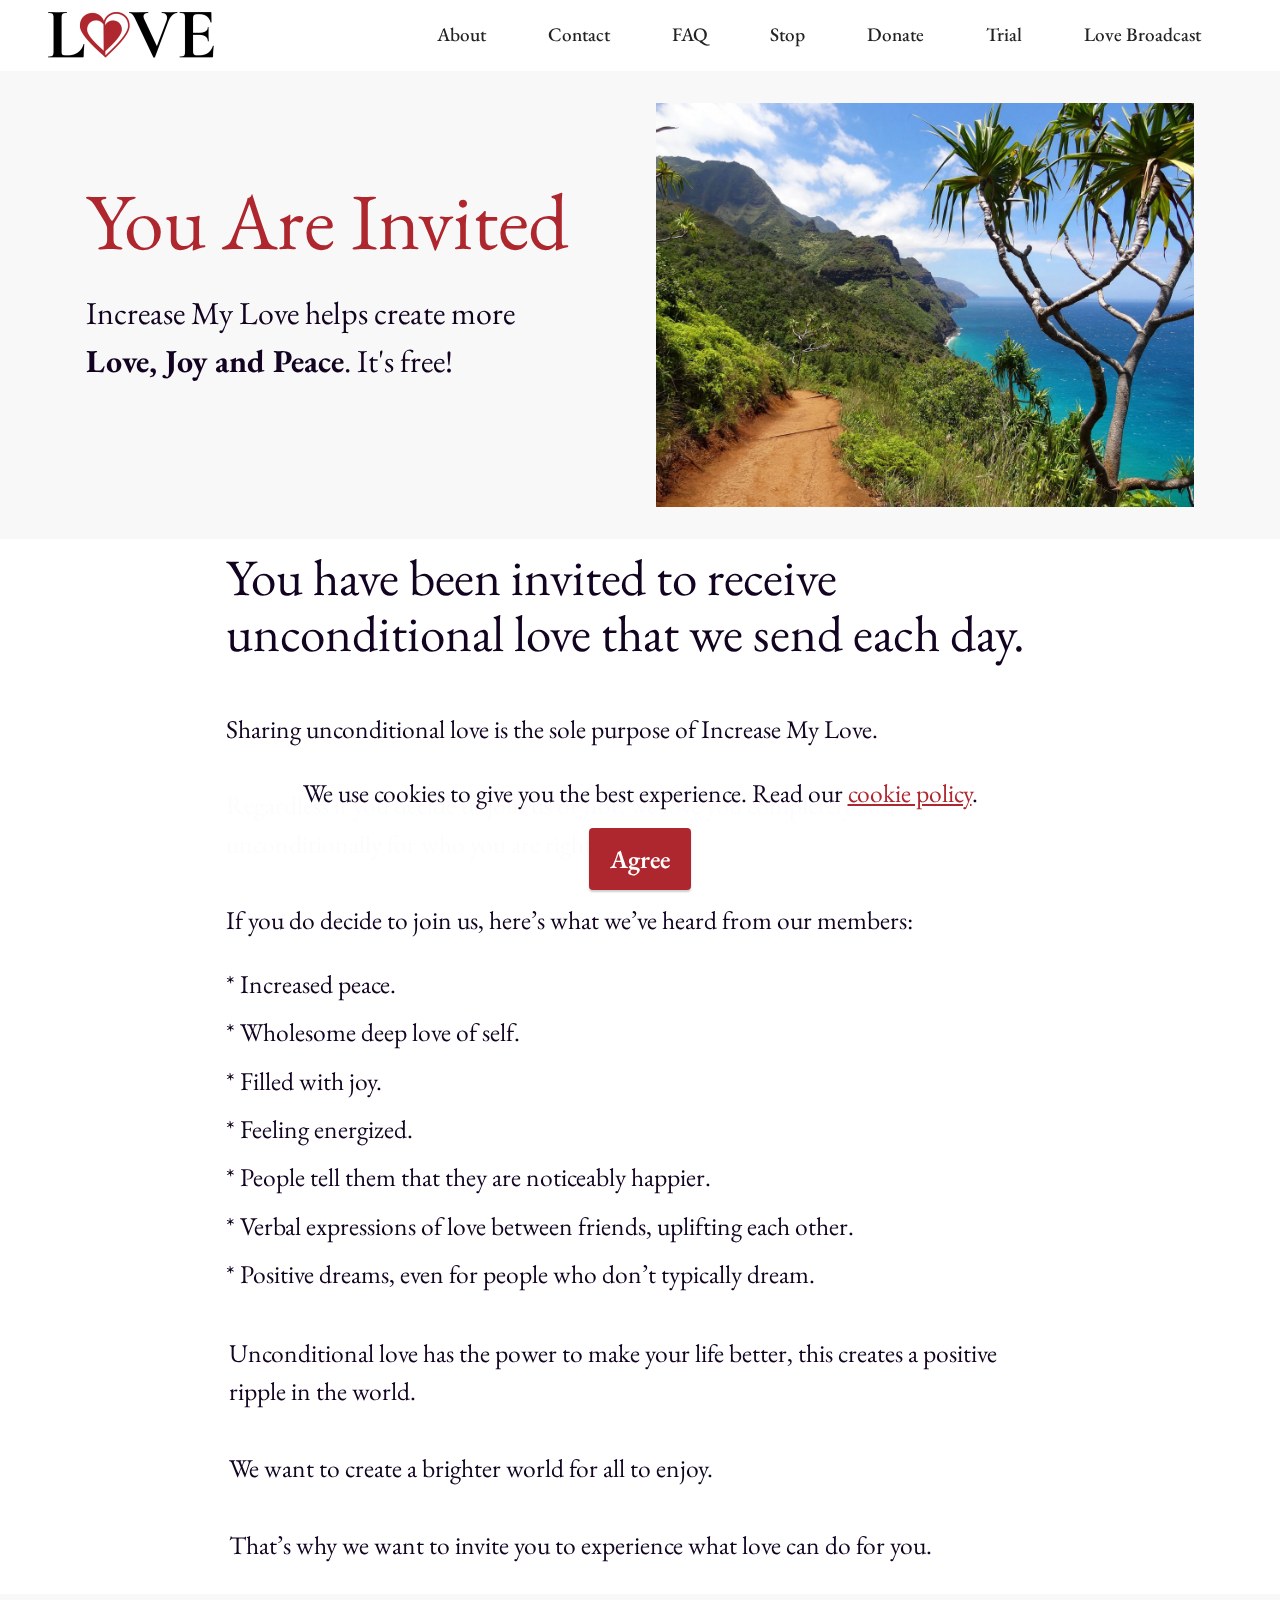
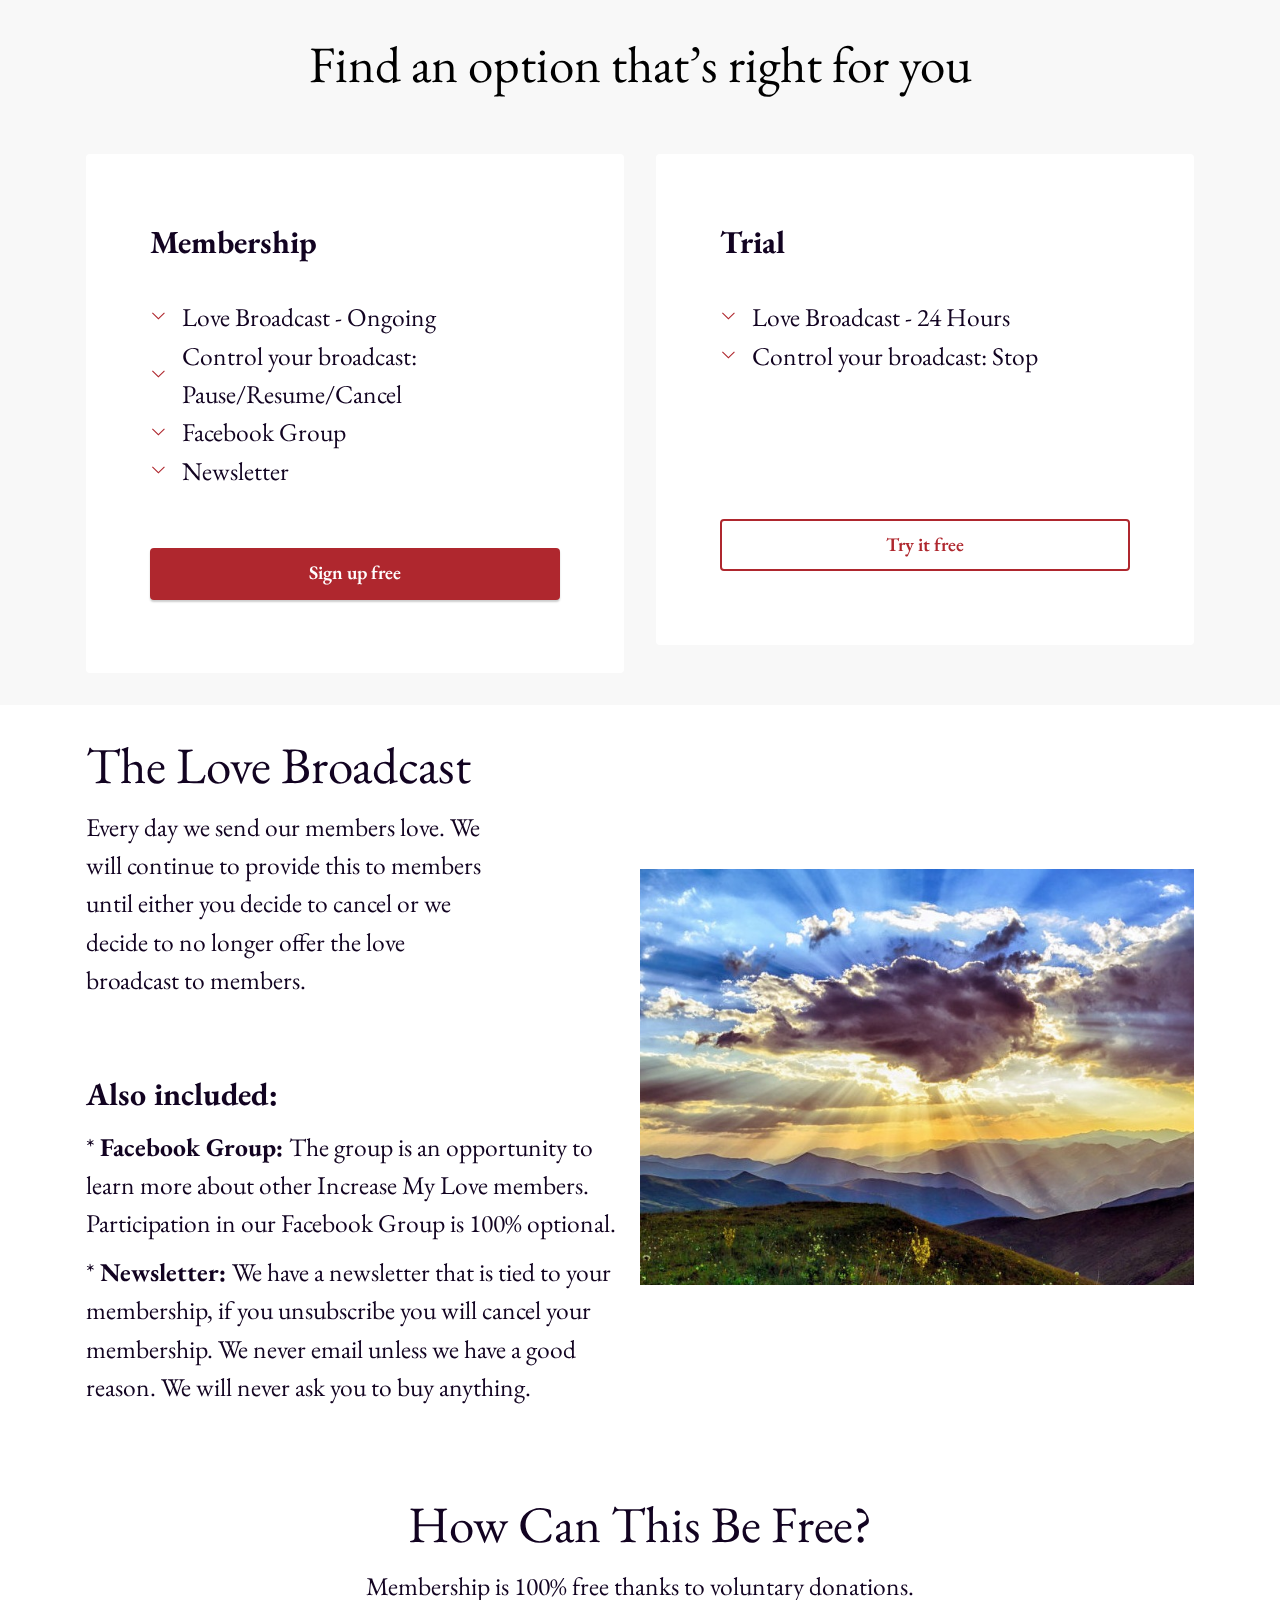
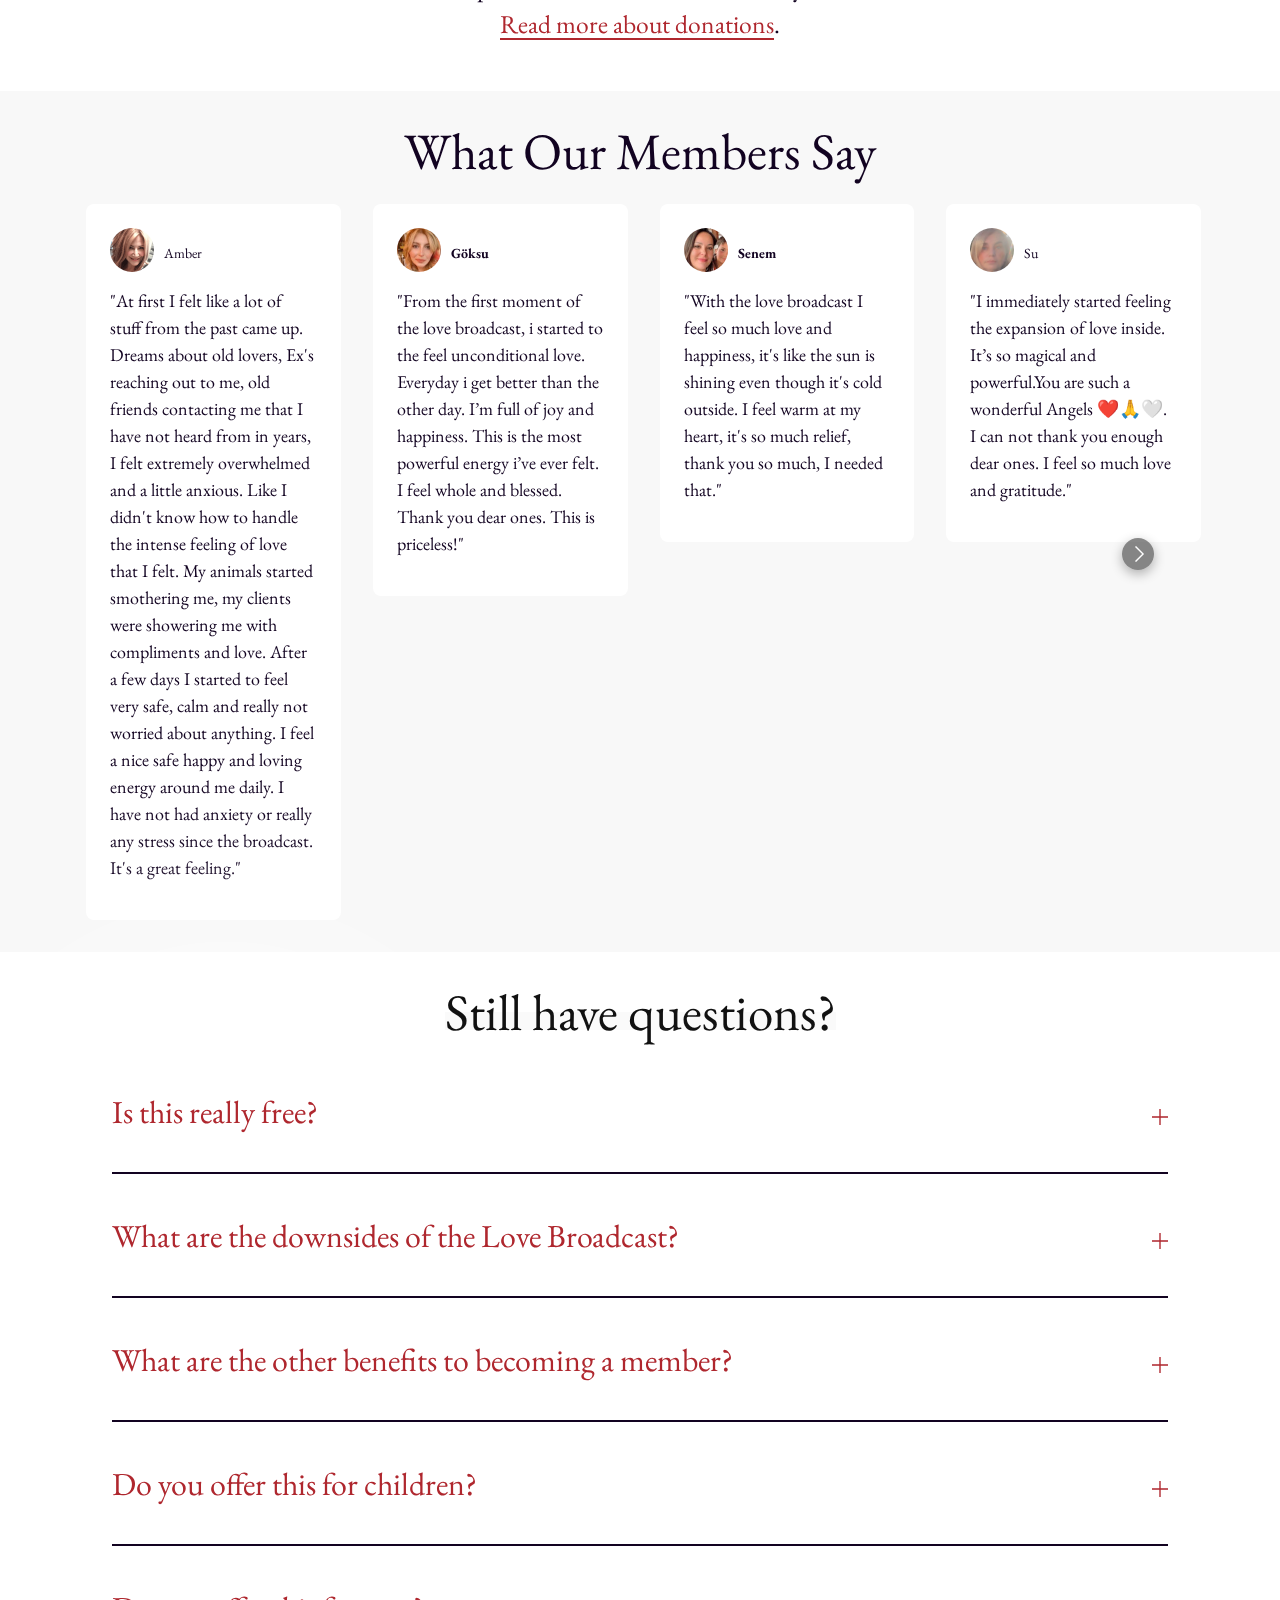
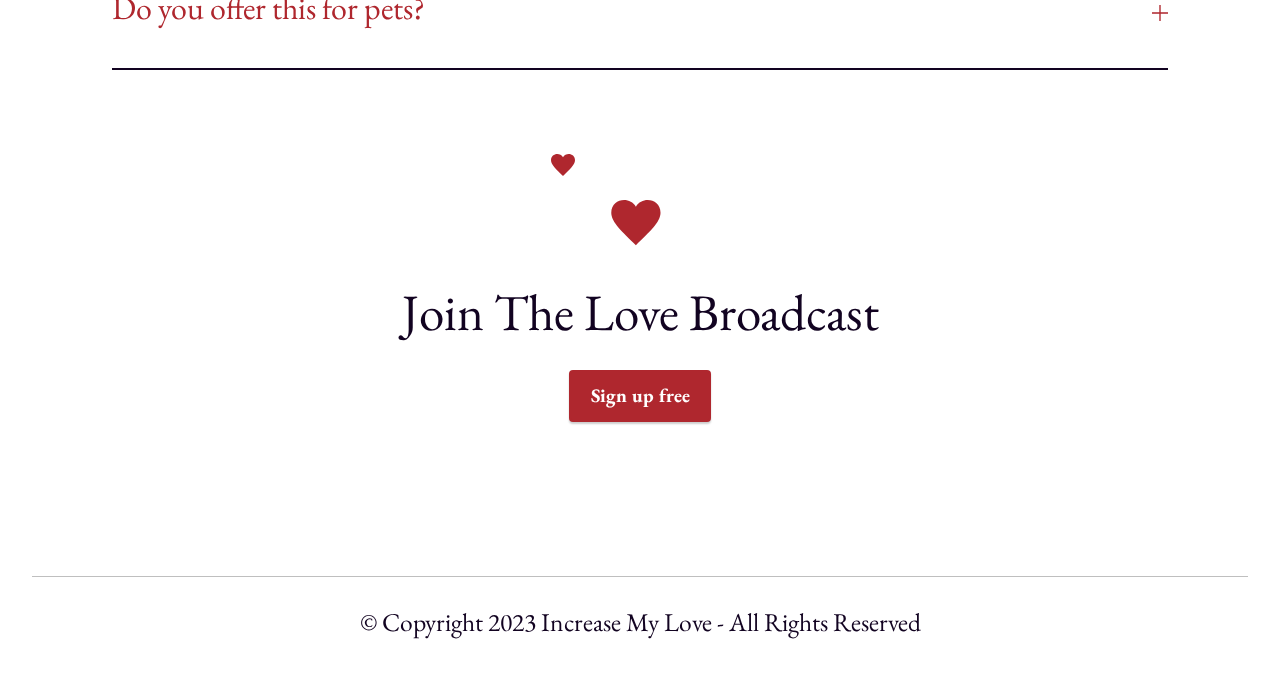
==== index.html @ 56edc726 "spacing" ====
<!DOCTYPE html>
<html  lang="en">
<head>
  
  <meta charset="UTF-8">
  <meta http-equiv="X-UA-Compatible" content="IE=edge">
  
  <meta name="twitter:card" content="summary_large_image"/>
  <meta name="twitter:image:src" content="">
  <meta property="og:image" content="">
  <meta name="twitter:title" content="Increase My Love - More Love, Joy and Peace">
  <meta name="viewport" content="width=device-width, initial-scale=1, minimum-scale=1">
  <link rel="shortcut icon" href="assets/images/heart-red-128x118.png" type="image/x-icon">
  <meta name="description" content="Increase My Love helps create more Love, Joy and Peace. It's free!">
  
  
  <title>Increase My Love - More Love, Joy and Peace</title>
  <link rel="stylesheet" href="assets/web/assets/mobirise-icons2/mobirise2.css">
  <link rel="stylesheet" href="assets/bootstrap/css/bootstrap.min.css">
  <link rel="stylesheet" href="assets/bootstrap/css/bootstrap-grid.min.css">
  <link rel="stylesheet" href="assets/bootstrap/css/bootstrap-reboot.min.css">
  <link rel="stylesheet" href="assets/web/assets/gdpr-plugin/gdpr-styles.css">
  <link rel="stylesheet" href="assets/popup-overlay-plugin/style.css">
  <link rel="stylesheet" href="assets/dropdown/css/style.css">
  <link rel="stylesheet" href="assets/theme/css/style.css">
  <link rel="preload" href="https://fonts.googleapis.com/css?family=EB+Garamond:400,500,600,700,800,400i,500i,600i,700i,800i&display=swap" as="style" onload="this.onload=null;this.rel='stylesheet'">
  <noscript><link rel="stylesheet" href="https://fonts.googleapis.com/css?family=EB+Garamond:400,500,600,700,800,400i,500i,600i,700i,800i&display=swap"></noscript>
  <link rel="preload" as="style" href="assets/mobirise/css/mbr-additional.css"><link rel="stylesheet" href="assets/mobirise/css/mbr-additional.css" type="text/css">
  
  
  <style type="text/css">
.gdpr-block {
    padding: 20px;
}
.gdpr-block label span.textGDPR input[name='gdpr'] {
    width: 30px;
    height: 30px;
    position: inherit;
}
</style>
  <style>
.cid-tvYcYmVzqs .cards {
    border: solid;
    border-color: #000;
    border-radius: 4px;
}
.cid-tvYcYmVzqs .card {
    padding: 0px 20px 0px;
}
</style>
</head>
<body>

<!-- Analytics -->
<!-- Google tag (gtag.js) -->
<script async="" src="https://www.googletagmanager.com/gtag/js?id=G-8TJ7L2LY0Y"></script>
<script>
  window.dataLayer = window.dataLayer || [];
  function gtag(){dataLayer.push(arguments);}
  gtag('js', new Date());

  gtag('config', 'G-8TJ7L2LY0Y');
</script>
<!-- /Analytics -->


  
  <section data-bs-version="5.1" class="menu1 cid-sN2cSIjoTE" once="menu" id="menu2-0">
    

    <nav class="navbar navbar-dropdown navbar-expand-lg">
        <div class="container-fluid">
            <div class="navbar-brand">
                <span class="navbar-logo">
                    <a href="index.html">
                        <img src="[data-uri]" alt="Increase Your Love Logo" style="height: 3rem;" loading="lazy" class="lazyload" data-src="assets/images/iml-logo-v3-332x96.png">
                    </a>
                </span>
                
            </div>
            <button class="navbar-toggler" type="button" data-toggle="collapse" data-bs-toggle="collapse" data-target="#navbarSupportedContent" data-bs-target="#navbarSupportedContent" aria-controls="navbarNavAltMarkup" aria-expanded="false" aria-label="Toggle navigation">
                <div class="hamburger">
                    <span></span>
                    <span></span>
                    <span></span>
                    <span></span>
                </div>
            </button>
            <div class="collapse navbar-collapse" id="navbarSupportedContent">
                <ul class="navbar-nav nav-dropdown nav-right" data-app-modern-menu="true"><li class="nav-item"><a class="nav-link link text-black text-primary display-4" href="about.html">About</a></li>
                    <li class="nav-item"><a class="nav-link link text-black text-primary display-4" href="contact.html">Contact</a></li>
                    <li class="nav-item"><a class="nav-link link text-black text-primary display-4" href="faq.html">FAQ</a>
                    </li>
                    <li class="nav-item"><a class="nav-link link text-black text-primary display-4" href="stop.html">Stop</a>
                    </li><li class="nav-item"><a class="nav-link link text-black text-primary display-4" href="donate.html">Donate</a></li><li class="nav-item"><a class="nav-link link text-black text-primary display-4" href="demo.html">Trial</a></li><li class="nav-item"><a class="nav-link link text-black text-primary display-4" href="join.html">Love Broadcast</a></li></ul>
                
            </div>
        </div>
    </nav>
</section>

<section data-bs-version="5.1" class="header1 cid-tw2zGwjdwS" id="header1-2f">
    

    
    

    <div class="container">
        <div class="row">
            <div class="col-12 col-lg-6 title">
                <div class="title-wrapper">
                    
                    <h2 class="mbr-section-title mbr-fonts-style display-1">
                        You Are Invited</h2>
                    <p class="mbr-text mbr-fonts-style display-5">Increase My Love helps create more<br><strong>Love, Joy and Peace</strong>. It's free!</p>
                    
                </div>
            </div>
            <div class="col-12 col-lg-6">
                <div class="image-wrapper">
                    <img src="[data-uri]" alt="Napali Coast" loading="lazy" class="lazyload" data-src="assets/images/napali-coast-g38359ce8d-1280-1256x942.jpg">
                </div>
            </div>
        </div>
    </div>
</section>

<section data-bs-version="5.1" class="list3 cid-tvYkQzDq7P" id="list3-7">

	

	

	<div class="container">
		<div class="row align-items-center">
			<div class="content">
				<div class="row justify-content-center">
					<div class="col-12 col-lg-9">
						<div class="text-wrap">
							<h2 class="mbr-section-title mbr-fonts-style display-2">You have been invited to receive unconditional love that we send each day.</h2>
							<p class="mbr-text mbr-fonts-style display-7"><br>Sharing unconditional love is the sole purpose of Increase My Love.<br><br>Regardless if you decide to join us or not, we love you completely and unconditionally for who you are right now.<br><br>If you do decide to join us, here’s what we’ve heard from our members:</p>
							<ul class="list mbr-fonts-style display-7">
								<li class="mbr-card-text item-wrap">Increased peace.</li><li class="mbr-card-text item-wrap">Wholesome deep love of self.</li><li class="mbr-card-text item-wrap">Filled with joy.</li><li class="mbr-card-text item-wrap">Feeling energized.</li><li class="mbr-card-text item-wrap">People tell them that they are noticeably happier.</li><li class="mbr-card-text item-wrap">Verbal expressions of love between friends, uplifting each other.</li><li class="mbr-card-text item-wrap">Positive dreams, even for people who don’t typically dream.</li>
							</ul>
						</div>
					</div>
				</div>
			</div>
		</div>
	</div>
</section>

<section data-bs-version="5.1" class="article2 cid-tvYliCV4FW" id="article2-8">

	

	

	<div class="container">
		<div class="row justify-content-center">
			<div class="col-12 col-lg-9">
				

				<div class="text-wrap">
					
					
					<p class="mbr-text mbr-fonts-style display-7">Unconditional love has the power to make your life better, this creates a positive ripple in the world.<br><br>We want to create a brighter world for all to enjoy.<br><br>That’s why we want to invite you to experience what love can do for you.</p>
				</div>
			</div>
		</div>
	</div>
</section>

<section data-bs-version="5.1" class="article2 cid-tw5bJaV6IR" id="article2-3j">

	

	

	<div class="container">
		<div class="row justify-content-center">
			<div class="col-12 col-lg-9">
				

				<div class="text-wrap">
					
					<h2 class="mbr-section-title mbr-fonts-style display-2">Find an option that’s right for you</h2>
					
				</div>
			</div>
		</div>
	</div>
</section>

<section data-bs-version="5.1" class="pricing1 cid-tw59COVbh3" id="pricing1-3i">

    

    
    
    <div class="container">
        <div class="row justify-content-center">
            <div class="card col-12 col-lg-6">
                <div class="card-wrapper">
                    <div class="card-box align-left">
                        <h6 class="card-title mbr-fonts-style mb-4 display-5">
                            <strong>Membership</strong>
                        </h6>
                        <ul class="list mbr-fonts-style mb-5 display-7">
                            <li class="item-wrap">Love Broadcast - Ongoing</li><li class="item-wrap">Control your broadcast: Pause/Resume/Cancel</li><li class="item-wrap">Facebook Group</li><li class="item-wrap">Newsletter</li>
                        </ul>
                    </div>
                    <div class="mbr-section-btn"><a class="btn btn-primary display-4" href="join.html">Sign up free</a></div>
                </div>
            </div>

            <div class="card col-12 col-lg-6">
                <div class="card-wrapper">
                    <div class="card-box align-left">
                        <h4 class="card-title mb-4 mbr-fonts-style display-5">
                            <strong>Trial</strong>
                        </h4>
                        <ul class="list mbr-fonts-style mb-5 display-7">
                            <li class="item-wrap"><span style="font-size: 1.6rem;">Love Broadcast - 24 Hours</span></li><li class="item-wrap"><span style="font-size: 1.6rem;">Control your broadcast: Stop</span></li>
                        </ul>
                        <p class="mbr-text mbr-fonts-style mb-5 display-7"><br>
                        </p>
                    </div>
                    <div class="mbr-section-btn"><a class="btn btn-primary-outline display-4" href="demo.html">Try it free</a></div>
                </div>
            </div>
        </div>
    </div>
</section>

<section data-bs-version="5.1" class="list2 cid-tvYnjxhlOS" id="list2-a">

	

	

	<div class="container">
			<div class="content">
				<div class="text-wrap">
					<div class="first-section">
						
						<h2 class="mbr-first-section-title mbr-fonts-style display-2">The Love Broadcast</h2>
						<p class="mbr-first-section-text mbr-fonts-style display-7">Every day we send our members love. We will continue to provide this to members until either you decide to cancel or we decide to no longer offer the love broadcast to members.<br></p>
					</div>
					<div class="second-section">
						<h3 class="mbr-second-section-title mbr-fonts-style display-5"><strong>
							Also included:</strong></h3>
						<ul class="list mbr-fonts-style display-7">
							<li class="mbr-card-text item-wrap"><strong>Facebook Group: </strong>The group is an opportunity to learn more about other Increase My Love members. Participation in our Facebook Group is 100% optional.</li><li class="mbr-card-text item-wrap"><strong>Newsletter:&nbsp;</strong>We have a newsletter that is tied to your membership, if you unsubscribe you will cancel your membership. We never email unless we have a good reason. We will never ask you to buy anything.</li>
						</ul>
					</div>
				</div>
				<div class="image-wrap">
					<img src="[data-uri]" alt="Sunset over mountains" loading="lazy" class="lazyload" data-src="assets/images/sunset-g236ef5476-1921-1288x590.jpeg">
				</div>
			</div>
	</div>
</section>

<section data-bs-version="5.1" class="features2 cid-tvYo6y71jZ" id="features2-b">
    

    

    <div class="container-fluid">
        <div class="row justify-content-center align-items-center">
            <div class="col-12 col-lg-6">
                <div class="content align-center">
                    
                    <h2 class="mbr-section-title mbr-fonts-style align-center display-2">
                        How Can This Be Free?</h2>
                    <p class="mbr-text mbr-fonts-style mbr-light align-center display-7">
                        Membership is 100% free thanks to voluntary donations. <a href="donate.html" class="text-primary" style="">Read more&nbsp;about donations</a>.</p>
                    
                </div>
            </div>
        </div>
    </div>
</section>

<section data-bs-version="5.1" class="people2 mbr-embla cid-tw2JoDNAqT" id="people2-2h">
    

    

    <div>
        <div class="container">
            <h5 class="mbr-section-title mbr-fonts-style display-2">What Our Members Say</h5>
            <div class="embla" data-skip-snaps="true" data-align="center" data-contain-scroll="trimSnaps" data-auto-play-interval="5" data-draggable="true">
                <div class="embla__viewport">
                    <div class="embla__container">
                        <div class="embla__slide slider-image item features-image active" style="margin-left: 1rem; margin-right: 1rem;">
                            <div class="slide-content">
                                <div class="shadow item-wrapper">
                                    <div class="top">
                                        <div class="wrap-img item-img">
                                            <img src="[data-uri]" alt="Amber" data-slide-to="4" data-bs-slide-to="4" loading="lazy" class="lazyload" data-src="assets/images/amber-1-88x104.png">
                                        </div>
                                        <div class="col">
                                            <h5 class="card-title mbr-fonts-style display-4">Amber</h5>
                                            
                                        </div>
                                    </div>
                                    <h5 class="card-text mbr-fonts-style display-4">"At first I felt like a lot of stuff from the past came up. Dreams about old lovers, Ex's reaching out to me, old friends contacting me that I have not heard from in years, I felt extremely overwhelmed and a little anxious. Like I didn't know how to handle the intense feeling of love that I felt. My animals started smothering me, my clients were showering me with compliments and love. After a few days I started to feel very safe, calm and really not worried about anything. I feel a nice safe happy and loving energy around me daily. I have not had anxiety or really any stress since the broadcast. It's a great feeling."</h5>
                                </div>
                            </div>
                        </div><div class="embla__slide slider-image item features-image" style="margin-left: 1rem; margin-right: 1rem;">
                            <div class="slide-content">
                                <div class="shadow item-wrapper">
                                    <div class="top">
                                        <div class="wrap-img item-img">
                                            <img src="[data-uri]" alt="Göksu" data-slide-to="0" data-bs-slide-to="0" loading="lazy" class="lazyload" data-src="assets/images/goksu-88x131.jpeg">
                                        </div>
                                        <div class="col">
                                            <h5 class="card-title mbr-fonts-style display-4"><strong>Göksu</strong>
                                            </h5>
                                            
                                        </div>
                                    </div>
                                    <h5 class="card-text mbr-fonts-style display-4">"From the first moment of the love broadcast, i started to the feel unconditional love. Everyday i get better than the other day. I’m full of joy and happiness. This is the most powerful energy i’ve ever felt. I feel whole and blessed. Thank you dear ones. This is priceless!"</h5>
                                </div>
                            </div>
                        </div>
                        <div class="embla__slide slider-image item features-image" style="margin-left: 1rem; margin-right: 1rem;">
                            <div class="slide-content">
                                <div class="shadow item-wrapper">
                                    <div class="top">
                                        <div class="wrap-img item-img">
                                            <img src="[data-uri]" alt="Senem" data-slide-to="1" data-bs-slide-to="1" loading="lazy" class="lazyload" data-src="assets/images/senem-88x88.jpeg">
                                        </div>
                                        <div class="col">
                                            <h5 class="card-title mbr-fonts-style display-4"><strong>Senem</strong></h5>
                                            
                                        </div>
                                    </div>
                                    <h5 class="card-text mbr-fonts-style display-4">"With the love broadcast I feel so much love and happiness, it's like the sun is shining even though it's cold outside. I feel warm at my heart, it's so much relief, thank you so much, I needed that."</h5>
                                </div>
                            </div>
                        </div><div class="embla__slide slider-image item features-image" style="margin-left: 1rem; margin-right: 1rem;">
                            <div class="slide-content">
                                <div class="shadow item-wrapper">
                                    <div class="top">
                                        <div class="wrap-img item-img">
                                            <img src="[data-uri]" alt="Su" data-slide-to="2" data-bs-slide-to="2" loading="lazy" class="lazyload" data-src="assets/images/su-1-628x995.jpeg">
                                        </div>
                                        <div class="col">
                                            <h5 class="card-title mbr-fonts-style display-4">Su</h5>
                                            
                                        </div>
                                    </div>
                                    <h5 class="card-text mbr-fonts-style display-7">"I immediately started feeling the expansion of love inside. It’s so magical and powerful.You are such a wonderful Angels ❤️🙏🤍. I can not thank you enough dear ones. I feel so much love and gratitude."</h5>
                                </div>
                            </div>
                        </div>
                        
                        
                    </div>
                </div>
                <button class="embla__button embla__button--prev">
                    <span class="mobi-mbri mobi-mbri-arrow-prev mbr-iconfont" aria-hidden="true"></span>
                    <span class="sr-only visually-hidden visually-hidden">Previous</span>
                </button>
                <button class="embla__button embla__button--next">
                    <span class="mobi-mbri mobi-mbri-arrow-next mbr-iconfont" aria-hidden="true"></span>
                    <span class="sr-only visually-hidden visually-hidden">Next</span>
                </button>
            </div>
        </div>
    </div>
</section>

<section data-bs-version="5.1" class="content8 cid-tvYroHDPKJ" id="content8-g">
    

    
    

    <div class="container-fluid">
        <div class="row">
            <div class="col-12">
                <div class="title-wrapper">
                    <h2 class="mbr-section-title mbr-fonts-style display-2"><span>Still have questions?</span></h2>
                </div>
            </div>
            <div class="col-12">
                <div id="bootstrap-toggle" class="toggle-panel accordionStyles tab-content">
                    <div class="card">
                        <div class="card-header" role="tab" id="headingOne">
                            <a role="button" class="collapsed panel-title" data-toggle="collapse" data-bs-toggle="collapse" data-core="" href="#collapse1_13" aria-expanded="false" aria-controls="collapse1">
                                <h3 class="panel-title-edit mbr-fonts-style display-5">Is this really free?</h3>
                                <span class="mbr-iconfont mobi-mbri-plus mobi-mbri"></span>
                            </a>
                        </div>
                        <div id="collapse1_13" class="panel-collapse noScroll collapse" role="tabpanel" aria-labelledby="headingOne">
                            <div class="panel-body">
                                <p class="mbr-fonts-style panel-text display-7">Yes! 100% free. Thanks to those who make voluntary donations, we can continue offering this to everyone for free. You can learn more about this on our donations page.</p>
                            </div>
                        </div>
                    </div>
                    <div class="card">
                        <div class="card-header" role="tab" id="headingTwo">
                            <a role="button" class="collapsed panel-title" data-toggle="collapse" data-bs-toggle="collapse" data-core="" href="#collapse2_13" aria-expanded="false" aria-controls="collapse2">
                                <h3 class="panel-title-edit mbr-fonts-style display-5">What are the downsides of the Love Broadcast?</h3>
                                <span class="mbr-iconfont mobi-mbri-plus mobi-mbri"></span>
                            </a>

                        </div>
                        <div id="collapse2_13" class="panel-collapse noScroll collapse" role="tabpanel" aria-labelledby="headingTwo">
                            <div class="panel-body">
                                <p class="mbr-fonts-style panel-text display-7">Some members find the love too energizing at first, causing them to have a few nights of their mind running. This typically only lasts for a few days.<br></p>
                            </div>
                        </div>
                    </div>
                    <div class="card">
                        <div class="card-header" role="tab" id="headingThree">
                            <a role="button" class="collapsed panel-title" data-toggle="collapse" data-bs-toggle="collapse" data-core="" href="#collapse3_13" aria-expanded="false" aria-controls="collapse3">
                                <h3 class="panel-title-edit mbr-fonts-style display-5">What are the other benefits to becoming a member?</h3>
                                <span class="mbr-iconfont mobi-mbri-plus mobi-mbri"></span>
                            </a>
                        </div>
                        <div id="collapse3_13" class="panel-collapse noScroll collapse" role="tabpanel" aria-labelledby="headingThree">
                            <div class="panel-body">
                                <p class="mbr-fonts-style panel-text display-7">Becoming a member grants you the ability to be part of our organization, allowing any donations you give to be tax deductible for you. Members also are included in the ongoing love broadcast and our private chat group on Facebook.<br></p>
                            </div>
                        </div>
                    </div>
                    <div class="card">
                        <div class="card-header" role="tab" id="headingFour">
                            <a role="button" class="collapsed panel-title" data-toggle="collapse" data-bs-toggle="collapse" data-core="" href="#collapse4_13" aria-expanded="false" aria-controls="collapse4">
                                <h3 class="panel-title-edit mbr-fonts-style display-5">Do you offer this for children?</h3>
                                <span class="mbr-iconfont mobi-mbri-plus mobi-mbri"></span>
                            </a>

                        </div>
                        <div id="collapse4_13" class="panel-collapse noScroll collapse" role="tabpanel" aria-labelledby="headingFour">
                            <div class="panel-body">
                                <p class="mbr-fonts-style panel-text display-7">If you would like to include your children, that would be wonderful. All they need is a personal email address and consent. We find most children very happy with the love broadcast.<br></p>
                            </div>
                        </div>
                    </div>
                    <div class="card">
                        <div class="card-header" role="tab" id="headingFive">
                            <a role="button" class="collapsed panel-title" data-toggle="collapse" data-bs-toggle="collapse" data-core="" href="#collapse5_13" aria-expanded="false" aria-controls="collapse5">
                                <h3 class="panel-title-edit mbr-fonts-style display-5">Do you offer this for pets?</h3>
                                <span class="mbr-iconfont mobi-mbri-plus mobi-mbri"></span>
                            </a>

                        </div>
                        <div id="collapse5_13" class="panel-collapse noScroll collapse" role="tabpanel" aria-labelledby="headingFive">
                            <div class="panel-body">
                                <p class="mbr-fonts-style panel-text display-7">We do not offer this for pets, however we have heard reports from members that animals seem to be extra affectionate after their human has started the love broadcast. So there may be an indirect effect.</p>
                            </div>
                        </div>
                    </div>
                </div>
            </div>
            <div class="blur-circle"></div>
        </div>
    </div>
</section>

<section data-bs-version="5.1" class="features5 cid-tw2Id5S1tE" id="features5-2g">
    

    

    <div class="container-fluid">
        <div class="row justify-content-center align-items-center">
            <div class="col-12 col-lg-9">
                <div class="align-center content">
                    <div class="animation-box">
                        <svg class="star" x="0px" y="0px" width="78px" height="78px" viewBox="-5 15 38 8" enable-background="new 0 0 38 8" xml:space="preserve">
                            <path d="M12 4.248c-3.148-5.402-12-3.825-12 2.944 0 4.661 5.571 9.427 12 15.808 6.43-6.381 12-11.147 12-15.808 0-6.792-8.875-8.306-12-2.944z">
                            </path>
                        </svg>
                        <svg class="star" x="0px" y="0px" width="78px" height="78px" viewBox="0 0 78 78" enable-background="new 0 0 78 78" xml:space="preserve">
                            <path d="M12 4.248c-3.148-5.402-12-3.825-12 2.944 0 4.661 5.571 9.427 12 15.808 6.43-6.381 12-11.147 12-15.808 0-6.792-8.875-8.306-12-2.944z">
                            </path>
                        </svg>
                        <svg class="star" x="0px" y="0px" width="78px" height="78px" viewBox="0 0 78 78" enable-background="new 0 0 78 78" xml:space="preserve">
                            <path d="M12 4.248c-3.148-5.402-12-3.825-12 2.944 0 4.661 5.571 9.427 12 15.808 6.43-6.381 12-11.147 12-15.808 0-6.792-8.875-8.306-12-2.944z">
                            </path>
                        </svg>
                    </div>
                    <h2 class="mbr-section-title mbr-fonts-style align-center display-2">
                        Join The Love Broadcast</h2>
                    <div class="mbr-section-btn"><a class="btn btn-primary display-4" href="join.html">
                            <strong>Sign up free</strong>
                        </a></div>
                </div>
            </div>
        </div>
    </div>
</section>

<section data-bs-version="5.1" class="footer2 cid-tvYsF9MUqD" once="footers" id="footer2-h">
    

    

    <div class="container-fluid">
        <div class="content">
            
            <div class="text-wrap">
                
                
            </div>
        </div>

        <div class="footer-lower">
            <div class="media-container-row">
                <div class="col-md-12">
                    <hr>
                </div>
            </div>
            <div class="media-container-row">
                <div class="col-md-12 copyright">
                    <p class="mbr-text mbr-fonts-style display-7">
                        © Copyright 2023 Increase My Love - All Rights Reserved
                    </p>
                </div>
            </div>
        </div>
    </div>

</section>


<script src="assets/bootstrap/js/bootstrap.bundle.min.js"></script>
  <script src="assets/web/assets/cookies-alert-plugin/cookies-alert-core.js"></script>
  <script src="assets/web/assets/cookies-alert-plugin/cookies-alert-script.js"></script>
  <script src="assets/smoothscroll/smooth-scroll.js"></script>
  <script src="assets/ytplayer/index.js"></script>
  <script src="assets/dropdown/js/navbar-dropdown.js"></script>
  <script src="assets/embla/embla.min.js"></script>
  <script src="assets/embla/script.js"></script>
  <script src="assets/theme/js/script.js"></script>
  
  
  
<input name="cookieData" type="hidden" data-cookie-customdialogselector="null" data-cookie-colortext="#120321" data-cookie-colorbg="rgba(255, 255, 255, 0.99)" data-cookie-textbutton="Agree" data-cookie-colorbutton="#af272e" data-cookie-colorlink="#af272e" data-cookie-underlinelink="true" data-cookie-text="We use cookies to give you the best experience. Read our <a href='privacy-policy.html'>cookie policy</a>.">
  <script>"use strict";if("loading"in HTMLImageElement.prototype){document.querySelectorAll('img[loading="lazy"],iframe[loading="lazy"]').forEach(e=>{e.src=e.dataset.src,e.setAttribute("data-temp-style", e.getAttribute("style")),e.style.paddingTop=100*e.getAttribute("data-aspectratio")+"%",e.style.height=0,e.onload=function(){if(e.getAttribute("data-temp-style")!=="null"){e.setAttribute("style", e.getAttribute("data-temp-style"))}else{e.removeAttribute("style")};e.removeAttribute("data-temp-style")}})}else{const e=document.createElement("script");e.src="https://cdnjs.cloudflare.com/ajax/libs/lazysizes/5.1.2/lazysizes.min.js",document.body.appendChild(e)}</script>
</body>
</html>
---- assets/web/assets/mobirise-icons2/mobirise2.css ----
@font-face {
  font-family: 'Moririse2';
  font-display: swap;
  src:  url('mobirise2.eot?f2bix4');
  src:  url('mobirise2.eot?f2bix4#iefix') format('embedded-opentype'),
    url('mobirise2.ttf?f2bix4') format('truetype'),
    url('mobirise2.woff?f2bix4') format('woff'),
    url('mobirise2.svg?f2bix4#mobirise2') format('svg');
  font-weight: normal;
  font-style: normal;
}

[class^="mobi-"], [class*=" mobi-"] {
  /* use !important to prevent issues with browser extensions that change fonts */
  font-family: 'Moririse2' !important;
  speak: none;
  font-style: normal;
  font-weight: normal;
  font-variant: normal;
  text-transform: none;
  line-height: 1;

  /* Better Font Rendering =========== */
  -webkit-font-smoothing: antialiased;
  -moz-osx-font-smoothing: grayscale;
}

.mobi-mbri-add-submenu:before {
  content: "\e900";
}
.mobi-mbri-alert:before {
  content: "\e901";
}
.mobi-mbri-align-center:before {
  content: "\e902";
}
.mobi-mbri-align-justify:before {
  content: "\e903";
}
.mobi-mbri-align-left:before {
  content: "\e904";
}
.mobi-mbri-align-right:before {
  content: "\e905";
}
.mobi-mbri-android:before {
  content: "\e906";
}
.mobi-mbri-apple:before {
  content: "\e907";
}
.mobi-mbri-arrow-down:before {
  content: "\e908";
}
.mobi-mbri-arrow-next:before {
  content: "\e909";
}
.mobi-mbri-arrow-prev:before {
  content: "\e90a";
}
.mobi-mbri-arrow-up:before {
  content: "\e90b";
}
.mobi-mbri-bold:before {
  content: "\e90c";
}
.mobi-mbri-bookmark:before {
  content: "\e90d";
}
.mobi-mbri-bootstrap:before {
  content: "\e90e";
}
.mobi-mbri-briefcase:before {
  content: "\e90f";
}
.mobi-mbri-browse:before {
  content: "\e910";
}
.mobi-mbri-bulleted-list:before {
  content: "\e911";
}
.mobi-mbri-calendar:before {
  content: "\e912";
}
.mobi-mbri-camera:before {
  content: "\e913";
}
.mobi-mbri-cart-add:before {
  content: "\e914";
}
.mobi-mbri-cart-full:before {
  content: "\e915";
}
.mobi-mbri-cash:before {
  content: "\e916";
}
.mobi-mbri-change-style:before {
  content: "\e917";
}
.mobi-mbri-chat:before {
  content: "\e918";
}
.mobi-mbri-clock:before {
  content: "\e919";
}
.mobi-mbri-close:before {
  content: "\e91a";
}
.mobi-mbri-cloud:before {
  content: "\e91b";
}
.mobi-mbri-code:before {
  content: "\e91c";
}
.mobi-mbri-contact-form:before {
  content: "\e91d";
}
.mobi-mbri-credit-card:before {
  content: "\e91e";
}
.mobi-mbri-cursor-click:before {
  content: "\e91f";
}
.mobi-mbri-cust-feedback:before {
  content: "\e920";
}
.mobi-mbri-database:before {
  content: "\e921";
}
.mobi-mbri-delivery:before {
  content: "\e922";
}
.mobi-mbri-desktop:before {
  content: "\e923";
}
.mobi-mbri-devices:before {
  content: "\e924";
}
.mobi-mbri-down:before {
  content: "\e925";
}
.mobi-mbri-download-2:before {
  content: "\e926";
}
.mobi-mbri-download:before {
  content: "\e927";
}
.mobi-mbri-drag-n-drop-2:before {
  content: "\e928";
}
.mobi-mbri-drag-n-drop:before {
  content: "\e929";
}
.mobi-mbri-edit-2:before {
  content: "\e92a";
}
.mobi-mbri-edit:before {
  content: "\e92b";
}
.mobi-mbri-error:before {
  content: "\e92c";
}
.mobi-mbri-extension:before {
  content: "\e92d";
}
.mobi-mbri-features:before {
  content: "\e92e";
}
.mobi-mbri-file:before {
  content: "\e92f";
}
.mobi-mbri-flag:before {
  content: "\e930";
}
.mobi-mbri-folder:before {
  content: "\e931";
}
.mobi-mbri-gift:before {
  content: "\e932";
}
.mobi-mbri-github:before {
  content: "\e933";
}
.mobi-mbri-globe-2:before {
  content: "\e934";
}
.mobi-mbri-globe:before {
  content: "\e935";
}
.mobi-mbri-growing-chart:before {
  content: "\e936";
}
.mobi-mbri-hearth:before {
  content: "\e937";
}
.mobi-mbri-help:before {
  content: "\e938";
}
.mobi-mbri-home:before {
  content: "\e939";
}
.mobi-mbri-hot-cup:before {
  content: "\e93a";
}
.mobi-mbri-idea:before {
  content: "\e93b";
}
.mobi-mbri-image-gallery:before {
  content: "\e93c";
}
.mobi-mbri-image-slider:before {
  content: "\e93d";
}
.mobi-mbri-info:before {
  content: "\e93e";
}
.mobi-mbri-italic:before {
  content: "\e93f";
}
.mobi-mbri-key:before {
  content: "\e940";
}
.mobi-mbri-laptop:before {
  content: "\e941";
}
.mobi-mbri-layers:before {
  content: "\e942";
}
.mobi-mbri-left-right:before {
  content: "\e943";
}
.mobi-mbri-left:before {
  content: "\e944";
}
.mobi-mbri-letter:before {
  content: "\e945";
}
.mobi-mbri-like:before {
  content: "\e946";
}
.mobi-mbri-link:before {
  content: "\e947";
}
.mobi-mbri-lock:before {
  content: "\e948";
}
.mobi-mbri-login:before {
  content: "\e949";
}
.mobi-mbri-logout:before {
  content: "\e94a";
}
.mobi-mbri-magic-stick:before {
  content: "\e94b";
}
.mobi-mbri-map-pin:before {
  content: "\e94c";
}
.mobi-mbri-menu:before {
  content: "\e94d";
}
.mobi-mbri-mobile-2:before {
  content: "\e94e";
}
.mobi-mbri-mobile-horizontal:before {
  content: "\e94f";
}
.mobi-mbri-mobile:before {
  content: "\e950";
}
.mobi-mbri-mobirise:before {
  content: "\e951";
}
.mobi-mbri-more-horizontal:before {
  content: "\e952";
}
.mobi-mbri-more-vertical:before {
  content: "\e953";
}
.mobi-mbri-music:before {
  content: "\e954";
}
.mobi-mbri-new-file:before {
  content: "\e955";
}
.mobi-mbri-numbered-list:before {
  content: "\e956";
}
.mobi-mbri-opened-folder:before {
  content: "\e957";
}
.mobi-mbri-pages:before {
  content: "\e958";
}
.mobi-mbri-paper-plane:before {
  content: "\e959";
}
.mobi-mbri-paperclip:before {
  content: "\e95a";
}
.mobi-mbri-phone:before {
  content: "\e95b";
}
.mobi-mbri-photo:before {
  content: "\e95c";
}
.mobi-mbri-photos:before {
  content: "\e95d";
}
.mobi-mbri-pin:before {
  content: "\e95e";
}
.mobi-mbri-play:before {
  content: "\e95f";
}
.mobi-mbri-plus:before {
  content: "\e960";
}
.mobi-mbri-preview:before {
  content: "\e961";
}
.mobi-mbri-print:before {
  content: "\e962";
}
.mobi-mbri-protect:before {
  content: "\e963";
}
.mobi-mbri-question:before {
  content: "\e964";
}
.mobi-mbri-quote-left:before {
  content: "\e965";
}
.mobi-mbri-quote-right:before {
  content: "\e966";
}
.mobi-mbri-redo:before {
  content: "\e967";
}
.mobi-mbri-refresh:before {
  content: "\e968";
}
.mobi-mbri-responsive-2:before {
  content: "\e969";
}
.mobi-mbri-responsive:before {
  content: "\e96a";
}
.mobi-mbri-right:before {
  content: "\e96b";
}
.mobi-mbri-rocket:before {
  content: "\e96c";
}
.mobi-mbri-sad-face:before {
  content: "\e96d";
}
.mobi-mbri-sale:before {
  content: "\e96e";
}
.mobi-mbri-save:before {
  content: "\e96f";
}
.mobi-mbri-search:before {
  content: "\e970";
}
.mobi-mbri-setting-2:before {
  content: "\e971";
}
.mobi-mbri-setting-3:before {
  content: "\e972";
}
.mobi-mbri-setting:before {
  content: "\e973";
}
.mobi-mbri-share:before {
  content: "\e974";
}
.mobi-mbri-shopping-bag:before {
  content: "\e975";
}
.mobi-mbri-shopping-basket:before {
  content: "\e976";
}
.mobi-mbri-shopping-cart:before {
  content: "\e977";
}
.mobi-mbri-sites:before {
  content: "\e978";
}
.mobi-mbri-smile-face:before {
  content: "\e979";
}
.mobi-mbri-speed:before {
  content: "\e97a";
}
.mobi-mbri-star:before {
  content: "\e97b";
}
.mobi-mbri-success:before {
  content: "\e97c";
}
.mobi-mbri-sun:before {
  content: "\e97d";
}
.mobi-mbri-sun2:before {
  content: "\e97e";
}
.mobi-mbri-tablet-vertical:before {
  content: "\e97f";
}
.mobi-mbri-tablet:before {
  content: "\e980";
}
.mobi-mbri-target:before {
  content: "\e981";
}
.mobi-mbri-timer:before {
  content: "\e982";
}
.mobi-mbri-to-ftp:before {
  content: "\e983";
}
.mobi-mbri-to-local-drive:before {
  content: "\e984";
}
.mobi-mbri-touch-swipe:before {
  content: "\e985";
}
.mobi-mbri-touch:before {
  content: "\e986";
}
.mobi-mbri-trash:before {
  content: "\e987";
}
.mobi-mbri-underline:before {
  content: "\e988";
}
.mobi-mbri-undo:before {
  content: "\e989";
}
.mobi-mbri-unlink:before {
  content: "\e98a";
}
.mobi-mbri-unlock:before {
  content: "\e98b";
}
.mobi-mbri-up-down:before {
  content: "\e98c";
}
.mobi-mbri-up:before {
  content: "\e98d";
}
.mobi-mbri-update:before {
  content: "\e98e";
}
.mobi-mbri-upload-2:before {
  content: "\e98f";
}
.mobi-mbri-upload:before {
  content: "\e990";
}
.mobi-mbri-user-2:before {
  content: "\e991";
}
.mobi-mbri-user:before {
  content: "\e992";
}
.mobi-mbri-users:before {
  content: "\e993";
}
.mobi-mbri-video-play:before {
  content: "\e994";
}
.mobi-mbri-video:before {
  content: "\e995";
}
.mobi-mbri-watch:before {
  content: "\e996";
}
.mobi-mbri-website-theme-2:before {
  content: "\e997";
}
.mobi-mbri-website-theme:before {
  content: "\e998";
}
.mobi-mbri-wifi:before {
  content: "\e999";
}
.mobi-mbri-windows:before {
  content: "\e99a";
}
.mobi-mbri-zoom-in:before {
  content: "\e99b";
}
.mobi-mbri-zoom-out:before {
  content: "\e99c";
}
---- assets/web/assets/gdpr-plugin/gdpr-styles.css ----
.gdpr-block {
    padding: 10px;
    font-size: 14px;
    display: block;
    width: 100%;
    text-align: center;
}
.gdpr-block.covert {
	display: none;
}
.textGDPR {
    position: relative;
}
.gdpr-block label span.textGDPR input[name='gdpr']{
    width: 15px;
    height: 15px;
    margin: 0;
    position: absolute;
    top: 3px;
    left: -20px;
}
.gdpr-block label {
    color: #a7a7a7;
    vertical-align: middle;
    user-select: none;
    margin-bottom: 0;
}
---- assets/popup-overlay-plugin/style.css ----
html.is-builder .modal-backdrop.show {
    display: none !important;
}
---- assets/dropdown/css/style.css ----
.navbar-dropdown {
  left: 0;
  padding: 0;
  position: absolute;
  right: 0;
  top: 0;
  transition: all 0.45s ease;
  z-index: 1030;
  background: #282828; }
  .navbar-dropdown .navbar-logo {
    margin-right: 0.8rem;
    transition: margin 0.3s ease-in-out;
    vertical-align: middle; }
    .navbar-dropdown .navbar-logo img {
      height: 3.125rem;
      transition: all 0.3s ease-in-out; }
    .navbar-dropdown .navbar-logo.mbr-iconfont {
      font-size: 3.125rem;
      line-height: 3.125rem; }
  .navbar-dropdown .navbar-caption {
    font-weight: 700;
    white-space: normal;
    vertical-align: -4px;
    line-height: 3.125rem !important; }
    .navbar-dropdown .navbar-caption, .navbar-dropdown .navbar-caption:hover {
      color: inherit;
      text-decoration: none; }
  .navbar-dropdown .mbr-iconfont + .navbar-caption {
    vertical-align: -1px; }
  .navbar-dropdown.navbar-fixed-top {
    position: fixed; }
  .navbar-dropdown .navbar-brand span {
    vertical-align: -4px; }
  .navbar-dropdown.bg-color.transparent {
    background: none; }
  .navbar-dropdown.navbar-short .navbar-brand {
    padding: 0.625rem 0; }
    .navbar-dropdown.navbar-short .navbar-brand span {
      vertical-align: -1px; }
  .navbar-dropdown.navbar-short .navbar-caption {
    line-height: 2.375rem !important;
    vertical-align: -2px; }
  .navbar-dropdown.navbar-short .navbar-logo {
    margin-right: 0.5rem; }
    .navbar-dropdown.navbar-short .navbar-logo img {
      height: 2.375rem; }
    .navbar-dropdown.navbar-short .navbar-logo.mbr-iconfont {
      font-size: 2.375rem;
      line-height: 2.375rem; }
  .navbar-dropdown.navbar-short .mbr-table-cell {
    height: 3.625rem; }
  .navbar-dropdown .navbar-close {
    left: 0.6875rem;
    position: fixed;
    top: 0.75rem;
    z-index: 1000; }
  .navbar-dropdown .hamburger-icon {
    content: "";
    display: inline-block;
    vertical-align: middle;
    width: 16px;
    -webkit-box-shadow: 0 -6px 0 1px #282828,0 0 0 1px #282828,0 6px 0 1px #282828;
    -moz-box-shadow: 0 -6px 0 1px #282828,0 0 0 1px #282828,0 6px 0 1px #282828;
    box-shadow: 0 -6px 0 1px #282828,0 0 0 1px #282828,0 6px 0 1px #282828; }

.dropdown-menu .dropdown-toggle[data-toggle="dropdown-submenu"]::after {
  border-bottom: 0.35em solid transparent;
  border-left: 0.35em solid;
  border-right: 0;
  border-top: 0.35em solid transparent;
  margin-left: 0.3rem; }

.dropdown-menu .dropdown-item:focus {
  outline: 0; }

.nav-dropdown {
  font-size: 0.75rem;
  font-weight: 500;
  height: auto !important; }
  .nav-dropdown .nav-btn {
    padding-left: 1rem; }
  .nav-dropdown .link {
    margin: .667em 1.667em;
    font-weight: 500;
    padding: 0;
    transition: color .2s ease-in-out; }
    .nav-dropdown .link.dropdown-toggle {
      margin-right: 2.583em; }
      .nav-dropdown .link.dropdown-toggle::after {
        margin-left: .25rem;
        border-top: 0.35em solid;
        border-right: 0.35em solid transparent;
        border-left: 0.35em solid transparent;
        border-bottom: 0; }
      .nav-dropdown .link.dropdown-toggle[aria-expanded="true"] {
        margin: 0;
        padding: 0.667em 3.263em  0.667em 1.667em; }
  .nav-dropdown .link::after,
  .nav-dropdown .dropdown-item::after {
    color: inherit; }
  .nav-dropdown .btn {
    font-size: 0.75rem;
    font-weight: 700;
    letter-spacing: 0;
    margin-bottom: 0;
    padding-left: 1.25rem;
    padding-right: 1.25rem; }
  .nav-dropdown .dropdown-menu {
    border-radius: 0;
    border: 0;
    left: 0;
    margin: 0;
    padding-bottom: 1.25rem;
    padding-top: 1.25rem;
    position: relative; }
  .nav-dropdown .dropdown-submenu {
    margin-left: 0.125rem;
    top: 0; }
  .nav-dropdown .dropdown-item {
    font-weight: 500;
    line-height: 2;
    padding: 0.3846em 4.615em 0.3846em 1.5385em;
    position: relative;
    transition: color .2s ease-in-out, background-color .2s ease-in-out; }
    .nav-dropdown .dropdown-item::after {
      margin-top: -0.3077em;
      position: absolute;
      right: 1.1538em;
      top: 50%; }
    .nav-dropdown .dropdown-item:focus, .nav-dropdown .dropdown-item:hover {
      background: none; }

@media (max-width: 767px) {
  .nav-dropdown.navbar-toggleable-sm {
    bottom: 0;
    display: none;
    left: 0;
    overflow-x: hidden;
    position: fixed;
    top: 0;
    transform: translateX(-100%);
    -ms-transform: translateX(-100%);
    -webkit-transform: translateX(-100%);
    width: 18.75rem;
    z-index: 999; } }
.nav-dropdown.navbar-toggleable-xl {
  bottom: 0;
  display: none;
  left: 0;
  overflow-x: hidden;
  position: fixed;
  top: 0;
  transform: translateX(-100%);
  -ms-transform: translateX(-100%);
  -webkit-transform: translateX(-100%);
  width: 18.75rem;
  z-index: 999; }

.nav-dropdown-sm {
  display: block !important;
  overflow-x: hidden;
  overflow: auto;
  padding-top: 3.875rem; }
  .nav-dropdown-sm::after {
    content: "";
    display: block;
    height: 3rem;
    width: 100%; }
  .nav-dropdown-sm.collapse.in ~ .navbar-close {
    display: block !important; }
  .nav-dropdown-sm.collapsing, .nav-dropdown-sm.collapse.in {
    transform: translateX(0);
    -ms-transform: translateX(0);
    -webkit-transform: translateX(0);
    transition: all 0.25s ease-out;
    -webkit-transition: all 0.25s ease-out;
    background: #282828; }
  .nav-dropdown-sm.collapsing[aria-expanded="false"] {
    transform: translateX(-100%);
    -ms-transform: translateX(-100%);
    -webkit-transform: translateX(-100%); }
  .nav-dropdown-sm .nav-item {
    display: block;
    margin-left: 0 !important;
    padding-left: 0; }
  .nav-dropdown-sm .link,
  .nav-dropdown-sm .dropdown-item {
    border-top: 1px dotted rgba(255, 255, 255, 0.1);
    font-size: 0.8125rem;
    line-height: 1.6;
    margin: 0 !important;
    padding: 0.875rem 2.4rem 0.875rem 1.5625rem !important;
    position: relative;
    white-space: normal; }
    .nav-dropdown-sm .link:focus, .nav-dropdown-sm .link:hover,
    .nav-dropdown-sm .dropdown-item:focus,
    .nav-dropdown-sm .dropdown-item:hover {
      background: rgba(0, 0, 0, 0.2) !important;
      color: #c0a375; }
  .nav-dropdown-sm .nav-btn {
    position: relative;
    padding: 1.5625rem 1.5625rem 0 1.5625rem; }
    .nav-dropdown-sm .nav-btn::before {
      border-top: 1px dotted rgba(255, 255, 255, 0.1);
      content: "";
      left: 0;
      position: absolute;
      top: 0;
      width: 100%; }
    .nav-dropdown-sm .nav-btn + .nav-btn {
      padding-top: 0.625rem; }
      .nav-dropdown-sm .nav-btn + .nav-btn::before {
        display: none; }
  .nav-dropdown-sm .btn {
    padding: 0.625rem 0; }
  .nav-dropdown-sm .dropdown-toggle[data-toggle="dropdown-submenu"]::after {
    margin-left: .25rem;
    border-top: 0.35em solid;
    border-right: 0.35em solid transparent;
    border-left: 0.35em solid transparent;
    border-bottom: 0; }
  .nav-dropdown-sm .dropdown-toggle[data-toggle="dropdown-submenu"][aria-expanded="true"]::after {
    border-top: 0;
    border-right: 0.35em solid transparent;
    border-left: 0.35em solid transparent;
    border-bottom: 0.35em solid; }
  .nav-dropdown-sm .dropdown-menu {
    margin: 0;
    padding: 0;
    position: relative;
    top: 0;
    left: 0;
    width: 100%;
    border: 0;
    float: none;
    border-radius: 0;
    background: none; }
  .nav-dropdown-sm .dropdown-submenu {
    left: 100%;
    margin-left: 0.125rem;
    margin-top: -1.25rem;
    top: 0; }

.navbar-toggleable-sm .nav-dropdown .dropdown-menu {
  position: absolute; }

.navbar-toggleable-sm .nav-dropdown .dropdown-submenu {
  left: 100%;
  margin-left: 0.125rem;
  margin-top: -1.25rem;
  top: 0; }

.navbar-toggleable-sm.opened .nav-dropdown .dropdown-menu {
  position: relative; }

.navbar-toggleable-sm.opened .nav-dropdown .dropdown-submenu {
  left: 0;
  margin-left: 00rem;
  margin-top: 0rem;
  top: 0; }

.is-builder .nav-dropdown.collapsing {
  transition: none !important; }
---- assets/theme/css/style.css ----
@charset "UTF-8";
section {
  background-color: #ffffff;
}

body {
  font-style: normal;
  line-height: 1.5;
  font-weight: 400;
  color: #232323;
  position: relative;
}

button {
  background-color: transparent;
  border-color: transparent;
}

section,
.container,
.container-fluid {
  position: relative;
  word-wrap: break-word;
}

a.mbr-iconfont:hover {
  text-decoration: none;
}

.article .lead p,
.article .lead ul,
.article .lead ol,
.article .lead pre,
.article .lead blockquote {
  margin-bottom: 0;
}

a {
  font-style: normal;
  font-weight: 400;
  cursor: pointer;
}
a, a:hover {
  text-decoration: none;
}

.mbr-section-title {
  font-style: normal;
  line-height: 1.3;
}

.mbr-section-subtitle {
  line-height: 1.3;
}

.mbr-text {
  font-style: normal;
  line-height: 1.7;
}

h1,
h2,
h3,
h4,
h5,
h6,
.display-1,
.display-2,
.display-4,
.display-5,
.display-7,
span,
p,
a {
  line-height: 1;
  word-break: break-word;
  word-wrap: break-word;
  font-weight: 400;
}

b,
strong {
  font-weight: bold;
}

input:-webkit-autofill, input:-webkit-autofill:hover, input:-webkit-autofill:focus, input:-webkit-autofill:active {
  transition-delay: 9999s;
  -webkit-transition-property: background-color, color;
  transition-property: background-color, color;
}

textarea[type=hidden] {
  display: none;
}

section {
  background-position: 50% 50%;
  background-repeat: no-repeat;
  background-size: cover;
}
section .mbr-background-video,
section .mbr-background-video-preview {
  position: absolute;
  bottom: 0;
  left: 0;
  right: 0;
  top: 0;
}

.hidden {
  visibility: hidden;
}

.mbr-z-index20 {
  z-index: 20;
}

/*! Base colors */
.mbr-white {
  color: #ffffff;
}

.mbr-black {
  color: #111111;
}

.mbr-bg-white {
  background-color: #ffffff;
}

.mbr-bg-black {
  background-color: #000000;
}

/*! Text-aligns */
.align-left {
  text-align: left;
}

.align-center {
  text-align: center;
}

.align-right {
  text-align: right;
}

/*! Font-weight  */
.mbr-light {
  font-weight: 300;
}

.mbr-regular {
  font-weight: 400;
}

.mbr-semibold {
  font-weight: 500;
}

.mbr-bold {
  font-weight: 700;
}

/*! Media  */
.media-content {
  flex-basis: 100%;
}

.media-container-row {
  display: flex;
  flex-direction: row;
  flex-wrap: wrap;
  justify-content: center;
  align-content: center;
  align-items: start;
}
.media-container-row .media-size-item {
  width: 400px;
}

.media-container-column {
  display: flex;
  flex-direction: column;
  flex-wrap: wrap;
  justify-content: center;
  align-content: center;
  align-items: stretch;
}
.media-container-column > * {
  width: 100%;
}

@media (min-width: 992px) {
  .media-container-row {
    flex-wrap: nowrap;
  }
}
figure {
  margin-bottom: 0;
  overflow: hidden;
}

figure[mbr-media-size] {
  transition: width 0.1s;
}

img,
iframe {
  display: block;
  width: 100%;
}

.card {
  background-color: transparent;
  border: none;
}

.card-box {
  width: 100%;
}

.card-img {
  text-align: center;
  flex-shrink: 0;
  -webkit-flex-shrink: 0;
}

.media {
  max-width: 100%;
  margin: 0 auto;
}

.mbr-figure {
  align-self: center;
}

.media-container > div {
  max-width: 100%;
}

.mbr-figure img,
.card-img img {
  width: 100%;
}

@media (max-width: 991px) {
  .media-size-item {
    width: auto !important;
  }

  .media {
    width: auto;
  }

  .mbr-figure {
    width: 100% !important;
  }
}
/*! Buttons */
.mbr-section-btn {
  margin-left: -0.6rem;
  margin-right: -0.6rem;
  font-size: 0;
}

.btn {
  font-weight: 600;
  border-width: 1px;
  font-style: normal;
  margin: 0.6rem 0.6rem;
  white-space: normal;
  transition: all 0.2s ease-in-out;
  display: inline-flex;
  align-items: center;
  justify-content: center;
  word-break: break-word;
}

.btn-sm {
  font-weight: 600;
  letter-spacing: 0px;
  transition: all 0.3s ease-in-out;
}

.btn-md {
  font-weight: 600;
  letter-spacing: 0px;
  transition: all 0.3s ease-in-out;
}

.btn-lg {
  font-weight: 600;
  letter-spacing: 0px;
  transition: all 0.3s ease-in-out;
}

.btn-form {
  margin: 0;
}
.btn-form:hover {
  cursor: pointer;
}

nav .mbr-section-btn {
  margin-left: 0rem;
  margin-right: 0rem;
}

/*! Btn icon margin */
.btn .mbr-iconfont,
.btn.btn-sm .mbr-iconfont {
  order: 1;
  cursor: pointer;
  margin-left: 0.5rem;
  vertical-align: sub;
}

.btn.btn-md .mbr-iconfont,
.btn.btn-md .mbr-iconfont {
  margin-left: 0.8rem;
}

.mbr-regular {
  font-weight: 400;
}

.mbr-semibold {
  font-weight: 500;
}

.mbr-bold {
  font-weight: 700;
}

[type=submit] {
  -webkit-appearance: none;
}

/*! Full-screen */
.mbr-fullscreen .mbr-overlay {
  min-height: 100vh;
}

.mbr-fullscreen {
  display: flex;
  display: -moz-flex;
  display: -ms-flex;
  display: -o-flex;
  align-items: center;
  min-height: 100vh;
  padding-top: 3rem;
  padding-bottom: 3rem;
}

/*! Map */
.map {
  height: 25rem;
  position: relative;
}
.map iframe {
  width: 100%;
  height: 100%;
}

/*! Scroll to top arrow */
.mbr-arrow-up {
  bottom: 25px;
  right: 90px;
  position: fixed;
  text-align: right;
  z-index: 5000;
  color: #ffffff;
  font-size: 22px;
}

.mbr-arrow-up a {
  background: rgba(0, 0, 0, 0.2);
  border-radius: 50%;
  color: #fff;
  display: inline-block;
  height: 60px;
  width: 60px;
  border: 2px solid #fff;
  outline-style: none !important;
  position: relative;
  text-decoration: none;
  transition: all 0.3s ease-in-out;
  cursor: pointer;
  text-align: center;
}
.mbr-arrow-up a:hover {
  background-color: rgba(0, 0, 0, 0.4);
}
.mbr-arrow-up a i {
  line-height: 60px;
}

.mbr-arrow-up-icon {
  display: block;
  color: #fff;
}

.mbr-arrow-up-icon::before {
  content: "›";
  display: inline-block;
  font-family: serif;
  font-size: 22px;
  line-height: 1;
  font-style: normal;
  position: relative;
  top: 6px;
  left: -4px;
  transform: rotate(-90deg);
}

/*! Arrow Down */
.mbr-arrow {
  position: absolute;
  bottom: 45px;
  left: 50%;
  width: 60px;
  height: 60px;
  cursor: pointer;
  background-color: rgba(80, 80, 80, 0.5);
  border-radius: 50%;
  transform: translateX(-50%);
}
@media (max-width: 767px) {
  .mbr-arrow {
    display: none;
  }
}
.mbr-arrow > a {
  display: inline-block;
  text-decoration: none;
  outline-style: none;
  -webkit-animation: arrowdown 1.7s ease-in-out infinite;
          animation: arrowdown 1.7s ease-in-out infinite;
  color: #ffffff;
}
.mbr-arrow > a > i {
  position: absolute;
  top: -2px;
  left: 15px;
  font-size: 2rem;
}

#scrollToTop a i::before {
  content: "";
  position: absolute;
  display: block;
  border-bottom: 2.5px solid #fff;
  border-left: 2.5px solid #fff;
  width: 27.8%;
  height: 27.8%;
  left: 50%;
  top: 51%;
  transform: translateY(-30%) translateX(-50%) rotate(135deg);
}

@keyframes arrowdown {
  0% {
    transform: translateY(0px);
  }
  50% {
    transform: translateY(-5px);
  }
  100% {
    transform: translateY(0px);
  }
}
@-webkit-keyframes arrowdown {
  0% {
    transform: translateY(0px);
  }
  50% {
    transform: translateY(-5px);
  }
  100% {
    transform: translateY(0px);
  }
}
@media (max-width: 500px) {
  .mbr-arrow-up {
    left: 0;
    right: 0;
    text-align: center;
  }
}
/*Gradients animation*/
@keyframes gradient-animation {
  from {
    background-position: 0% 100%;
    -webkit-animation-timing-function: ease-in-out;
            animation-timing-function: ease-in-out;
  }
  to {
    background-position: 100% 0%;
    -webkit-animation-timing-function: ease-in-out;
            animation-timing-function: ease-in-out;
  }
}
@-webkit-keyframes gradient-animation {
  from {
    background-position: 0% 100%;
    -webkit-animation-timing-function: ease-in-out;
            animation-timing-function: ease-in-out;
  }
  to {
    background-position: 100% 0%;
    -webkit-animation-timing-function: ease-in-out;
            animation-timing-function: ease-in-out;
  }
}
.bg-gradient {
  background-size: 200% 200%;
  animation: gradient-animation 5s infinite alternate;
  -webkit-animation: gradient-animation 5s infinite alternate;
}

.menu .navbar-brand {
  display: -webkit-flex;
}
.menu .navbar-brand span {
  display: flex;
  display: -webkit-flex;
}
.menu .navbar-brand .navbar-caption-wrap {
  display: -webkit-flex;
}
.menu .navbar-brand .navbar-logo img {
  display: -webkit-flex;
  width: auto;
}
@media (min-width: 768px) and (max-width: 991px) {
  .menu .navbar-toggleable-sm .navbar-nav {
    display: -ms-flexbox;
  }
}
@media (max-width: 991px) {
  .menu .navbar-collapse {
    max-height: 93.5vh;
  }
  .menu .navbar-collapse.show {
    overflow: auto;
  }
}
@media (min-width: 992px) {
  .menu .navbar-nav.nav-dropdown {
    display: -webkit-flex;
  }
  .menu .navbar-toggleable-sm .navbar-collapse {
    display: -webkit-flex !important;
  }
  .menu .collapsed .navbar-collapse {
    max-height: 93.5vh;
  }
  .menu .collapsed .navbar-collapse.show {
    overflow: auto;
  }
}
@media (max-width: 767px) {
  .menu .navbar-collapse {
    max-height: 80vh;
  }
}

.nav-link .mbr-iconfont {
  margin-right: 0.5rem;
}

.navbar {
  display: -webkit-flex;
  -webkit-flex-wrap: wrap;
  -webkit-align-items: center;
  -webkit-justify-content: space-between;
}

.navbar-collapse {
  -webkit-flex-basis: 100%;
  -webkit-flex-grow: 1;
  -webkit-align-items: center;
}

.nav-dropdown .link {
  padding: 0.667em 1.667em !important;
  margin: 0 !important;
}

.nav {
  display: -webkit-flex;
  -webkit-flex-wrap: wrap;
}

.row {
  display: -webkit-flex;
  -webkit-flex-wrap: wrap;
}

.justify-content-center {
  -webkit-justify-content: center;
}

.form-inline {
  display: -webkit-flex;
}

.card-wrapper {
  -webkit-flex: 1;
}

.carousel-control {
  z-index: 10;
  display: -webkit-flex;
}

.carousel-controls {
  display: -webkit-flex;
}

.media {
  display: -webkit-flex;
}

.form-group:focus {
  outline: none;
}

.jq-selectbox__select {
  padding: 7px 0;
  position: relative;
}

.jq-selectbox__dropdown {
  overflow: hidden;
  border-radius: 10px;
  position: absolute;
  top: 100%;
  left: 0 !important;
  width: 100% !important;
}

.jq-selectbox__trigger-arrow {
  right: 0;
  transform: translateY(-50%);
}

.jq-selectbox li {
  padding: 1.07em 0.5em;
}

input[type=range] {
  padding-left: 0 !important;
  padding-right: 0 !important;
}

.modal-dialog,
.modal-content {
  height: 100%;
}

.modal-dialog .carousel-inner {
  height: calc(100vh - 1.75rem);
}
@media (max-width: 575px) {
  .modal-dialog .carousel-inner {
    height: calc(100vh - 1rem);
  }
}

.carousel-item {
  text-align: center;
}

.carousel-item img {
  margin: auto;
}

.navbar-toggler {
  align-self: flex-start;
  padding: 0.25rem 0.75rem;
  font-size: 1.25rem;
  line-height: 1;
  background: transparent;
  border: 1px solid transparent;
  border-radius: 0.25rem;
}

.navbar-toggler:focus,
.navbar-toggler:hover {
  text-decoration: none;
  box-shadow: none;
}

.navbar-toggler-icon {
  display: inline-block;
  width: 1.5em;
  height: 1.5em;
  vertical-align: middle;
  content: "";
  background: no-repeat center center;
  background-size: 100% 100%;
}

.navbar-toggler-left {
  position: absolute;
  left: 1rem;
}

.navbar-toggler-right {
  position: absolute;
  right: 1rem;
}

.card-img {
  width: auto;
}

.menu .navbar.collapsed:not(.beta-menu) {
  flex-direction: column;
}

.carousel-item.active,
.carousel-item-next,
.carousel-item-prev {
  display: flex;
}

.note-air-layout .dropup .dropdown-menu,
.note-air-layout .navbar-fixed-bottom .dropdown .dropdown-menu {
  bottom: initial !important;
}

html,
body {
  height: auto;
  min-height: 100vh;
}

.dropup .dropdown-toggle::after {
  display: none;
}

.form-asterisk {
  font-family: initial;
  position: absolute;
  top: -2px;
  font-weight: normal;
}

.form-control-label {
  position: relative;
  cursor: pointer;
  margin-bottom: 0.357em;
  padding: 0;
}

.alert {
  color: #ffffff;
  border-radius: 0;
  border: 0;
  font-size: 1.1rem;
  line-height: 1.5;
  margin-bottom: 1.875rem;
  padding: 1.25rem;
  position: relative;
  text-align: center;
}
.alert.alert-form::after {
  background-color: inherit;
  bottom: -7px;
  content: "";
  display: block;
  height: 14px;
  left: 50%;
  margin-left: -7px;
  position: absolute;
  transform: rotate(45deg);
  width: 14px;
}

.form-control {
  background-color: #ffffff;
  background-clip: border-box;
  color: #232323;
  line-height: 1rem !important;
  height: auto;
  padding: 0.6rem 1.2rem;
  transition: border-color 0.25s ease 0s;
  border: 1px solid transparent !important;
  border-radius: 4px;
  box-shadow: rgba(0, 0, 0, 0.07) 0px 1px 1px 0px, rgba(0, 0, 0, 0.07) 0px 1px 3px 0px, rgba(0, 0, 0, 0.03) 0px 0px 0px 1px;
}
.form-active .form-control:invalid {
  border-color: red;
}

form .row {
  margin-left: -0.6rem;
  margin-right: -0.6rem;
}
form .row [class*=col] {
  padding-left: 0.6rem;
  padding-right: 0.6rem;
}

form .mbr-section-btn {
  margin: 0;
  padding-left: 0.6rem;
  padding-right: 0.6rem;
}

form .btn {
  display: flex;
  padding: 0.6rem 1.2rem;
  margin: 0;
}

form .form-check-input {
  margin-top: 0.5;
}

textarea.form-control {
  line-height: 1.5rem !important;
}

.form-group {
  margin-bottom: 1.2rem;
}

.form-control,
form .btn {
  min-height: 48px;
}

.gdpr-block label span.textGDPR input[name=gdpr] {
  top: 7px;
}

.form-control:focus {
  box-shadow: none;
}

:focus {
  outline: none;
}

.mbr-overlay {
  background-color: #000;
  bottom: 0;
  left: 0;
  opacity: 0.5;
  position: absolute;
  right: 0;
  top: 0;
  z-index: 0;
  pointer-events: none;
}

blockquote {
  font-style: italic;
  padding: 3rem;
  font-size: 1.09rem;
  position: relative;
  border-left: 3px solid;
}

ul,
ol,
pre,
blockquote {
  margin-bottom: 2.3125rem;
}

.mt-4 {
  margin-top: 2rem !important;
}

.mb-4 {
  margin-bottom: 2rem !important;
}

@media (min-width: 992px) {
  .container {
    padding-left: 16px;
    padding-right: 16px;
  }

  .row {
    margin-left: -16px;
    margin-right: -16px;
  }
  .row > [class*=col] {
    padding-left: 16px;
    padding-right: 16px;
  }
}
@media (min-width: 768px) {
  .container-fluid {
    padding-left: 32px;
    padding-right: 32px;
  }
}
@media (min-width: 768px) and (max-width: 991px) {
  .mbr-container {
    padding-left: 32px;
    padding-right: 32px;
  }
}
@media (max-width: 767px) {
  .mbr-container {
    padding-left: 16px;
    padding-right: 16px;
  }
}
.card-wrapper,
.item-wrapper {
  overflow: hidden;
}

.app-video-wrapper > img {
  opacity: 1;
}

.item {
  position: relative;
}

.dropdown-menu .dropdown-menu {
  left: 100%;
}

.dropdown-item + .dropdown-menu {
  display: none;
}

.dropdown-item:hover + .dropdown-menu,
.dropdown-menu:hover {
  display: block;
}
---- assets/mobirise/css/mbr-additional.css ----
.btn {
  border-width: 2px;
}
body {
  font-family: 'EB Garamond', serif;
}
.display-1 {
  font-family: 'EB Garamond', serif;
  font-size: 5rem;
  line-height: 1.1;
}
.display-1 > .mbr-iconfont {
  font-size: 6.25rem;
}
.display-2 {
  font-family: 'EB Garamond', serif;
  font-size: 3.2rem;
  line-height: 1.1;
}
.display-2 > .mbr-iconfont {
  font-size: 4rem;
}
.display-4 {
  font-family: 'EB Garamond', serif;
  font-size: 1.2rem;
  line-height: 1.5;
}
.display-4 > .mbr-iconfont {
  font-size: 1.5rem;
}
.display-5 {
  font-family: 'EB Garamond', serif;
  font-size: 2rem;
  line-height: 1.5;
}
.display-5 > .mbr-iconfont {
  font-size: 2.5rem;
}
.display-7 {
  font-family: 'EB Garamond', serif;
  font-size: 1.6rem;
  line-height: 1.5;
}
.display-7 > .mbr-iconfont {
  font-size: 2rem;
}
/* ---- Fluid typography for mobile devices ---- */
/* 1.4 - font scale ratio ( bootstrap == 1.42857 ) */
/* 100vw - current viewport width */
/* (48 - 20)  48 == 48rem == 768px, 20 == 20rem == 320px(minimal supported viewport) */
/* 0.65 - min scale variable, may vary */
@media (max-width: 992px) {
  .display-1 {
    font-size: 4rem;
  }
}
@media (max-width: 768px) {
  .display-1 {
    font-size: 3.5rem;
    font-size: calc( 2.4rem + (5 - 2.4) * ((100vw - 20rem) / (48 - 20)));
    line-height: calc( 1.1 * (2.4rem + (5 - 2.4) * ((100vw - 20rem) / (48 - 20))));
  }
  .display-2 {
    font-size: 2.56rem;
    font-size: calc( 1.77rem + (3.2 - 1.77) * ((100vw - 20rem) / (48 - 20)));
    line-height: calc( 1.3 * (1.77rem + (3.2 - 1.77) * ((100vw - 20rem) / (48 - 20))));
  }
  .display-4 {
    font-size: 0.96rem;
    font-size: calc( 1.07rem + (1.2 - 1.07) * ((100vw - 20rem) / (48 - 20)));
    line-height: calc( 1.4 * (1.07rem + (1.2 - 1.07) * ((100vw - 20rem) / (48 - 20))));
  }
  .display-5 {
    font-size: 1.6rem;
    font-size: calc( 1.35rem + (2 - 1.35) * ((100vw - 20rem) / (48 - 20)));
    line-height: calc( 1.4 * (1.35rem + (2 - 1.35) * ((100vw - 20rem) / (48 - 20))));
  }
  .display-7 {
    font-size: 1.28rem;
    font-size: calc( 1.21rem + (1.6 - 1.21) * ((100vw - 20rem) / (48 - 20)));
    line-height: calc( 1.4 * (1.21rem + (1.6 - 1.21) * ((100vw - 20rem) / (48 - 20))));
  }
}
/* Buttons */
.btn {
  padding: 0.6rem 1.2rem;
  border-radius: 4px;
}
.btn-sm {
  padding: 0.6rem 1.2rem;
  border-radius: 4px;
}
.btn-md {
  padding: 0.6rem 1.2rem;
  border-radius: 4px;
}
.btn-lg {
  padding: 1rem 2.6rem;
  border-radius: 4px;
}
.bg-primary {
  background-color: #af272e !important;
}
.bg-success {
  background-color: #314825 !important;
}
.bg-info {
  background-color: #6ec1e4 !important;
}
.bg-warning {
  background-color: #ee3102 !important;
}
.bg-danger {
  background-color: #ee2852 !important;
}
.btn-primary,
.btn-primary:active {
  background-color: #af272e !important;
  border-color: #af272e !important;
  color: #ffffff !important;
  box-shadow: 0 2px 2px 0 rgba(0, 0, 0, 0.2);
}
.btn-primary:hover,
.btn-primary:focus,
.btn-primary.focus,
.btn-primary.active {
  color: #ffffff !important;
  background-color: #68171b !important;
  border-color: #68171b !important;
  box-shadow: 0 2px 5px 0 rgba(0, 0, 0, 0.2);
}
.btn-primary.disabled,
.btn-primary:disabled {
  color: #ffffff !important;
  background-color: #68171b !important;
  border-color: #68171b !important;
}
.btn-secondary,
.btn-secondary:active {
  background-color: #120321 !important;
  border-color: #120321 !important;
  color: #ffffff !important;
  box-shadow: 0 2px 2px 0 rgba(0, 0, 0, 0.2);
}
.btn-secondary:hover,
.btn-secondary:focus,
.btn-secondary.focus,
.btn-secondary.active {
  color: #ffffff !important;
  background-color: #000000 !important;
  border-color: #000000 !important;
  box-shadow: 0 2px 5px 0 rgba(0, 0, 0, 0.2);
}
.btn-secondary.disabled,
.btn-secondary:disabled {
  color: #ffffff !important;
  background-color: #000000 !important;
  border-color: #000000 !important;
}
.btn-info,
.btn-info:active {
  background-color: #6ec1e4 !important;
  border-color: #6ec1e4 !important;
  color: #ffffff !important;
  box-shadow: 0 2px 2px 0 rgba(0, 0, 0, 0.2);
}
.btn-info:hover,
.btn-info:focus,
.btn-info.focus,
.btn-info.active {
  color: #ffffff !important;
  background-color: #27a1d4 !important;
  border-color: #27a1d4 !important;
  box-shadow: 0 2px 5px 0 rgba(0, 0, 0, 0.2);
}
.btn-info.disabled,
.btn-info:disabled {
  color: #ffffff !important;
  background-color: #27a1d4 !important;
  border-color: #27a1d4 !important;
}
.btn-success,
.btn-success:active {
  background-color: #314825 !important;
  border-color: #314825 !important;
  color: #ffffff !important;
  box-shadow: 0 2px 2px 0 rgba(0, 0, 0, 0.2);
}
.btn-success:hover,
.btn-success:focus,
.btn-success.focus,
.btn-success.active {
  color: #ffffff !important;
  background-color: #0a0f08 !important;
  border-color: #0a0f08 !important;
  box-shadow: 0 2px 5px 0 rgba(0, 0, 0, 0.2);
}
.btn-success.disabled,
.btn-success:disabled {
  color: #ffffff !important;
  background-color: #0a0f08 !important;
  border-color: #0a0f08 !important;
}
.btn-warning,
.btn-warning:active {
  background-color: #ee3102 !important;
  border-color: #ee3102 !important;
  color: #ffffff !important;
  box-shadow: 0 2px 2px 0 rgba(0, 0, 0, 0.2);
}
.btn-warning:hover,
.btn-warning:focus,
.btn-warning.focus,
.btn-warning.active {
  color: #ffffff !important;
  background-color: #981f01 !important;
  border-color: #981f01 !important;
  box-shadow: 0 2px 5px 0 rgba(0, 0, 0, 0.2);
}
.btn-warning.disabled,
.btn-warning:disabled {
  color: #ffffff !important;
  background-color: #981f01 !important;
  border-color: #981f01 !important;
}
.btn-danger,
.btn-danger:active {
  background-color: #ee2852 !important;
  border-color: #ee2852 !important;
  color: #ffffff !important;
  box-shadow: 0 2px 2px 0 rgba(0, 0, 0, 0.2);
}
.btn-danger:hover,
.btn-danger:focus,
.btn-danger.focus,
.btn-danger.active {
  color: #ffffff !important;
  background-color: #b10e31 !important;
  border-color: #b10e31 !important;
  box-shadow: 0 2px 5px 0 rgba(0, 0, 0, 0.2);
}
.btn-danger.disabled,
.btn-danger:disabled {
  color: #ffffff !important;
  background-color: #b10e31 !important;
  border-color: #b10e31 !important;
}
.btn-white,
.btn-white:active {
  background-color: #fafafa !important;
  border-color: #fafafa !important;
  color: #7a7a7a !important;
  box-shadow: 0 2px 2px 0 rgba(0, 0, 0, 0.2);
}
.btn-white:hover,
.btn-white:focus,
.btn-white.focus,
.btn-white.active {
  color: #4f4f4f !important;
  background-color: #cfcfcf !important;
  border-color: #cfcfcf !important;
  box-shadow: 0 2px 5px 0 rgba(0, 0, 0, 0.2);
}
.btn-white.disabled,
.btn-white:disabled {
  color: #7a7a7a !important;
  background-color: #cfcfcf !important;
  border-color: #cfcfcf !important;
}
.btn-black,
.btn-black:active {
  background-color: #232323 !important;
  border-color: #232323 !important;
  color: #ffffff !important;
  box-shadow: 0 2px 2px 0 rgba(0, 0, 0, 0.2);
}
.btn-black:hover,
.btn-black:focus,
.btn-black.focus,
.btn-black.active {
  color: #ffffff !important;
  background-color: #000000 !important;
  border-color: #000000 !important;
  box-shadow: 0 2px 5px 0 rgba(0, 0, 0, 0.2);
}
.btn-black.disabled,
.btn-black:disabled {
  color: #ffffff !important;
  background-color: #000000 !important;
  border-color: #000000 !important;
}
.btn-primary-outline,
.btn-primary-outline:active {
  background-color: transparent !important;
  border-color: #af272e;
  color: #af272e;
}
.btn-primary-outline:hover,
.btn-primary-outline:focus,
.btn-primary-outline.focus,
.btn-primary-outline.active {
  color: #68171b !important;
  background-color: transparent!important;
  border-color: #68171b !important;
  box-shadow: none!important;
}
.btn-primary-outline.disabled,
.btn-primary-outline:disabled {
  color: #ffffff !important;
  background-color: #af272e !important;
  border-color: #af272e !important;
}
.btn-secondary-outline,
.btn-secondary-outline:active {
  background-color: transparent !important;
  border-color: #120321;
  color: #120321;
}
.btn-secondary-outline:hover,
.btn-secondary-outline:focus,
.btn-secondary-outline.focus,
.btn-secondary-outline.active {
  color: #000000 !important;
  background-color: transparent!important;
  border-color: #000000 !important;
  box-shadow: none!important;
}
.btn-secondary-outline.disabled,
.btn-secondary-outline:disabled {
  color: #ffffff !important;
  background-color: #120321 !important;
  border-color: #120321 !important;
}
.btn-info-outline,
.btn-info-outline:active {
  background-color: transparent !important;
  border-color: #6ec1e4;
  color: #6ec1e4;
}
.btn-info-outline:hover,
.btn-info-outline:focus,
.btn-info-outline.focus,
.btn-info-outline.active {
  color: #27a1d4 !important;
  background-color: transparent!important;
  border-color: #27a1d4 !important;
  box-shadow: none!important;
}
.btn-info-outline.disabled,
.btn-info-outline:disabled {
  color: #ffffff !important;
  background-color: #6ec1e4 !important;
  border-color: #6ec1e4 !important;
}
.btn-success-outline,
.btn-success-outline:active {
  background-color: transparent !important;
  border-color: #314825;
  color: #314825;
}
.btn-success-outline:hover,
.btn-success-outline:focus,
.btn-success-outline.focus,
.btn-success-outline.active {
  color: #0a0f08 !important;
  background-color: transparent!important;
  border-color: #0a0f08 !important;
  box-shadow: none!important;
}
.btn-success-outline.disabled,
.btn-success-outline:disabled {
  color: #ffffff !important;
  background-color: #314825 !important;
  border-color: #314825 !important;
}
.btn-warning-outline,
.btn-warning-outline:active {
  background-color: transparent !important;
  border-color: #ee3102;
  color: #ee3102;
}
.btn-warning-outline:hover,
.btn-warning-outline:focus,
.btn-warning-outline.focus,
.btn-warning-outline.active {
  color: #981f01 !important;
  background-color: transparent!important;
  border-color: #981f01 !important;
  box-shadow: none!important;
}
.btn-warning-outline.disabled,
.btn-warning-outline:disabled {
  color: #ffffff !important;
  background-color: #ee3102 !important;
  border-color: #ee3102 !important;
}
.btn-danger-outline,
.btn-danger-outline:active {
  background-color: transparent !important;
  border-color: #ee2852;
  color: #ee2852;
}
.btn-danger-outline:hover,
.btn-danger-outline:focus,
.btn-danger-outline.focus,
.btn-danger-outline.active {
  color: #b10e31 !important;
  background-color: transparent!important;
  border-color: #b10e31 !important;
  box-shadow: none!important;
}
.btn-danger-outline.disabled,
.btn-danger-outline:disabled {
  color: #ffffff !important;
  background-color: #ee2852 !important;
  border-color: #ee2852 !important;
}
.btn-black-outline,
.btn-black-outline:active {
  background-color: transparent !important;
  border-color: #232323;
  color: #232323;
}
.btn-black-outline:hover,
.btn-black-outline:focus,
.btn-black-outline.focus,
.btn-black-outline.active {
  color: #000000 !important;
  background-color: transparent!important;
  border-color: #000000 !important;
  box-shadow: none!important;
}
.btn-black-outline.disabled,
.btn-black-outline:disabled {
  color: #ffffff !important;
  background-color: #232323 !important;
  border-color: #232323 !important;
}
.btn-white-outline,
.btn-white-outline:active {
  background-color: transparent !important;
  border-color: #fafafa;
  color: #fafafa;
}
.btn-white-outline:hover,
.btn-white-outline:focus,
.btn-white-outline.focus,
.btn-white-outline.active {
  color: #cfcfcf !important;
  background-color: transparent!important;
  border-color: #cfcfcf !important;
  box-shadow: none!important;
}
.btn-white-outline.disabled,
.btn-white-outline:disabled {
  color: #7a7a7a !important;
  background-color: #fafafa !important;
  border-color: #fafafa !important;
}
.text-primary {
  color: #af272e !important;
}
.text-secondary {
  color: #120321 !important;
}
.text-success {
  color: #314825 !important;
}
.text-info {
  color: #6ec1e4 !important;
}
.text-warning {
  color: #ee3102 !important;
}
.text-danger {
  color: #ee2852 !important;
}
.text-white {
  color: #fafafa !important;
}
.text-black {
  color: #232323 !important;
}
a.text-primary:hover,
a.text-primary:focus,
a.text-primary.active {
  color: #5c1418 !important;
}
a.text-secondary:hover,
a.text-secondary:focus,
a.text-secondary.active {
  color: #000000 !important;
}
a.text-success:hover,
a.text-success:focus,
a.text-success.active {
  color: #030502 !important;
}
a.text-info:hover,
a.text-info:focus,
a.text-info.active {
  color: #2597c7 !important;
}
a.text-warning:hover,
a.text-warning:focus,
a.text-warning.active {
  color: #891c01 !important;
}
a.text-danger:hover,
a.text-danger:focus,
a.text-danger.active {
  color: #a30d2d !important;
}
a.text-white:hover,
a.text-white:focus,
a.text-white.active {
  color: #c7c7c7 !important;
}
a.text-black:hover,
a.text-black:focus,
a.text-black.active {
  color: #000000 !important;
}
a[class*="text-"]:not(.nav-link):not(.dropdown-item):not([role]):not(.navbar-caption) {
  transition: 0.2s;
  position: relative;
  background-image: linear-gradient(currentColor 50%, currentColor 50%);
  background-size: 10000px 2px;
  background-repeat: no-repeat;
  background-position: 0 1.2em;
}
.nav-tabs .nav-link.active {
  color: #af272e;
}
.nav-tabs .nav-link:not(.active) {
  color: #232323;
}
.alert-success {
  background-color: #70c770;
}
.alert-info {
  background-color: #6ec1e4;
}
.alert-warning {
  background-color: #ee3102;
}
.alert-danger {
  background-color: #ee2852;
}
.mbr-gallery-filter li.active .btn {
  background-color: #af272e;
  border-color: #af272e;
  color: #ffffff;
}
.mbr-gallery-filter li.active .btn:focus {
  box-shadow: none;
}
a,
a:hover {
  color: #af272e;
}
.mbr-plan-header.bg-primary .mbr-plan-subtitle,
.mbr-plan-header.bg-primary .mbr-plan-price-desc {
  color: #e0757b;
}
.mbr-plan-header.bg-success .mbr-plan-subtitle,
.mbr-plan-header.bg-success .mbr-plan-price-desc {
  color: #a1c58e;
}
.mbr-plan-header.bg-info .mbr-plan-subtitle,
.mbr-plan-header.bg-info .mbr-plan-price-desc {
  color: #ffffff;
}
.mbr-plan-header.bg-warning .mbr-plan-subtitle,
.mbr-plan-header.bg-warning .mbr-plan-price-desc {
  color: #fecabe;
}
.mbr-plan-header.bg-danger .mbr-plan-subtitle,
.mbr-plan-header.bg-danger .mbr-plan-price-desc {
  color: #fde5ea;
}
/* Scroll to top button*/
.scrollToTop_wraper {
  display: none;
}
.form-control {
  font-family: 'EB Garamond', serif;
  font-size: 1.2rem;
  line-height: 1.5;
  font-weight: 400;
}
.form-control > .mbr-iconfont {
  font-size: 1.5rem;
}
.form-control:hover,
.form-control:focus {
  box-shadow: rgba(0, 0, 0, 0.07) 0px 1px 1px 0px, rgba(0, 0, 0, 0.07) 0px 1px 3px 0px, rgba(0, 0, 0, 0.03) 0px 0px 0px 1px;
  border-color: #af272e !important;
}
.form-control:-webkit-input-placeholder {
  font-family: 'EB Garamond', serif;
  font-size: 1.2rem;
  line-height: 1.5;
  font-weight: 400;
}
.form-control:-webkit-input-placeholder > .mbr-iconfont {
  font-size: 1.5rem;
}
blockquote {
  border-color: #af272e;
}
/* Forms */
.jq-selectbox li:hover,
.jq-selectbox li.selected {
  background-color: #af272e;
  color: #ffffff;
}
.jq-number__spin {
  transition: 0.25s ease;
}
.jq-number__spin:hover {
  border-color: #af272e;
}
.jq-selectbox .jq-selectbox__trigger-arrow,
.jq-number__spin.minus:after,
.jq-number__spin.plus:after {
  transition: 0.4s;
  border-top-color: #353535;
  border-bottom-color: #353535;
}
.jq-selectbox:hover .jq-selectbox__trigger-arrow,
.jq-number__spin.minus:hover:after,
.jq-number__spin.plus:hover:after {
  border-top-color: #af272e;
  border-bottom-color: #af272e;
}
.xdsoft_datetimepicker .xdsoft_calendar td.xdsoft_default,
.xdsoft_datetimepicker .xdsoft_calendar td.xdsoft_current,
.xdsoft_datetimepicker .xdsoft_timepicker .xdsoft_time_box > div > div.xdsoft_current {
  color: #ffffff !important;
  background-color: #af272e !important;
  box-shadow: none !important;
}
.xdsoft_datetimepicker .xdsoft_calendar td:hover,
.xdsoft_datetimepicker .xdsoft_timepicker .xdsoft_time_box > div > div:hover {
  color: #ffffff !important;
  background: #120321 !important;
  box-shadow: none !important;
}
.lazy-bg {
  background-image: none !important;
}
.lazy-placeholder:not(section),
.lazy-none {
  display: block;
  position: relative;
  padding-bottom: 56.25%;
  width: 100%;
  height: auto;
}
iframe.lazy-placeholder,
.lazy-placeholder:after {
  content: '';
  position: absolute;
  width: 200px;
  height: 200px;
  background: transparent no-repeat center;
  background-size: contain;
  top: 50%;
  left: 50%;
  transform: translateX(-50%) translateY(-50%);
  background-image: url("data:image/svg+xml;charset=UTF-8,%3csvg width='32' height='32' viewBox='0 0 64 64' xmlns='http://www.w3.org/2000/svg' stroke='%23af272e' %3e%3cg fill='none' fill-rule='evenodd'%3e%3cg transform='translate(16 16)' stroke-width='2'%3e%3ccircle stroke-opacity='.5' cx='16' cy='16' r='16'/%3e%3cpath d='M32 16c0-9.94-8.06-16-16-16'%3e%3canimateTransform attributeName='transform' type='rotate' from='0 16 16' to='360 16 16' dur='1s' repeatCount='indefinite'/%3e%3c/path%3e%3c/g%3e%3c/g%3e%3c/svg%3e");
}
section.lazy-placeholder:after {
  opacity: 0.5;
}
body {
  overflow-x: hidden;
}
a {
  transition: color 0.6s;
}
.cid-tw2zGwjdwS {
  padding-top: 2rem;
  padding-bottom: 2rem;
  background-color: #f8f8f8;
}
.cid-tw2zGwjdwS .container-fluid {
  padding-right: 0;
}
.cid-tw2zGwjdwS .mbr-fallback-image.disabled {
  display: none;
}
.cid-tw2zGwjdwS .mbr-fallback-image {
  display: block;
  background-size: cover;
  background-position: center center;
  width: 100%;
  height: 100%;
  position: absolute;
  top: 0;
}
.cid-tw2zGwjdwS .title {
  display: flex;
  align-items: center;
}
.cid-tw2zGwjdwS .title-wrapper {
  width: 100%;
}
.cid-tw2zGwjdwS .title-wrapper .mbr-section-subtitle {
  margin-bottom: 24px;
}
@media (max-width: 992px) {
  .cid-tw2zGwjdwS .title-wrapper .mbr-section-subtitle {
    margin-bottom: 19.5px;
  }
}
.cid-tw2zGwjdwS .title-wrapper .mbr-section-title {
  margin-bottom: 24px;
}
@media (max-width: 992px) {
  .cid-tw2zGwjdwS .title-wrapper .mbr-section-title {
    margin-bottom: 19.5px;
  }
}
.cid-tw2zGwjdwS .title-wrapper .mbr-text {
  margin-bottom: 48px;
}
@media (max-width: 992px) {
  .cid-tw2zGwjdwS .title-wrapper .mbr-text {
    margin-bottom: 19.5px;
  }
}
@media (max-width: 992px) {
  .cid-tw2zGwjdwS .image-wrapper {
    margin-top: 39px;
  }
}
.cid-tw2zGwjdwS .image-wrapper img {
  width: 100%;
  height: 100%;
  object-fit: cover;
}
.cid-tw2zGwjdwS .mbr-section-subtitle {
  color: #181818;
}
.cid-tw2zGwjdwS .mbr-section-title {
  color: #181818;
}
.cid-tw2zGwjdwS .mbr-text {
  color: #120321;
}
.cid-tw2zGwjdwS .mbr-section-title,
.cid-tw2zGwjdwS .mbr-section-btn {
  color: #af272e;
}
.cid-sN2cSIjoTE .navbar-dropdown {
  position: relative !important;
}
.cid-sN2cSIjoTE .dropdown-item:before {
  font-family: Moririse2 !important;
  content: "\e966";
  display: inline-block;
  width: 0;
  position: absolute;
  left: 1rem;
  top: 0.5rem;
  margin-right: 0.5rem;
  line-height: 1;
  font-size: inherit;
  vertical-align: middle;
  text-align: center;
  overflow: hidden;
  transform: scale(0, 1);
  transition: all 0.25s ease-in-out;
}
.cid-sN2cSIjoTE .dropdown-menu {
  padding: 0;
  border-radius: 4px;
  box-shadow: 0 1px 3px 0 rgba(0, 0, 0, 0.1);
}
.cid-sN2cSIjoTE .dropdown-item {
  border-bottom: 1px solid #e6e6e6;
}
.cid-sN2cSIjoTE .dropdown-item:hover,
.cid-sN2cSIjoTE .dropdown-item:focus {
  background: #af272e !important;
  color: white !important;
}
.cid-sN2cSIjoTE .dropdown-item:first-child {
  border-top-left-radius: 4px;
  border-top-right-radius: 4px;
}
.cid-sN2cSIjoTE .dropdown-item:last-child {
  border-bottom: none;
  border-bottom-left-radius: 4px;
  border-bottom-right-radius: 4px;
}
.cid-sN2cSIjoTE .nav-dropdown .link {
  padding: 0 !important;
  margin: 0 !important;
}
@media (max-width: 991px) {
  .cid-sN2cSIjoTE .nav-dropdown .link {
    margin: 10px 0 !important;
  }
}
.cid-sN2cSIjoTE .nav-item {
  margin: 0 31px;
}
.cid-sN2cSIjoTE .nav-dropdown .link.dropdown-toggle::after {
  margin-left: 0.5rem;
  margin-top: 0.2rem;
}
.cid-sN2cSIjoTE .nav-link {
  position: relative;
}
.cid-sN2cSIjoTE .nav-link:hover,
.cid-sN2cSIjoTE .nav-link:focus,
.cid-sN2cSIjoTE .nav-link:active {
  color: #ab0025 !important;
}
.cid-sN2cSIjoTE .container {
  display: flex;
  margin: auto;
  flex-wrap: initial;
}
@media (max-width: 991px) {
  .cid-sN2cSIjoTE .container {
    flex-wrap: inherit;
  }
}
.cid-sN2cSIjoTE .navbar-caption:hover,
.cid-sN2cSIjoTE .navbar-caption:focus,
.cid-sN2cSIjoTE .navbar-caption:active {
  color: #ab0025 !important;
}
.cid-sN2cSIjoTE .dropdown-menu,
.cid-sN2cSIjoTE .navbar.opened {
  background: #ffffff !important;
}
.cid-sN2cSIjoTE .nav-item:focus,
.cid-sN2cSIjoTE .nav-link:focus {
  outline: none;
}
.cid-sN2cSIjoTE .dropdown .dropdown-menu .dropdown-item {
  width: auto;
  transition: all 0.25s ease-in-out;
}
.cid-sN2cSIjoTE .dropdown .dropdown-menu .dropdown-item::after {
  right: 0.5rem;
}
.cid-sN2cSIjoTE .collapsed .dropdown-menu .dropdown-item:before {
  display: none;
}
.cid-sN2cSIjoTE .collapsed .dropdown .dropdown-menu .dropdown-item {
  padding: 0.235em 1.5em 0.235em 1.5em !important;
  transition: none;
  margin: 0 !important;
}
.cid-sN2cSIjoTE .navbar {
  min-height: 70px;
  transition: all 0.3s;
  border-bottom: 1px solid transparent;
  background: #ffffff;
}
.cid-sN2cSIjoTE .navbar.opened {
  transition: all 0.3s;
}
.cid-sN2cSIjoTE .navbar .dropdown-item {
  padding: 0.5rem 1.8rem;
}
.cid-sN2cSIjoTE .navbar .navbar-logo img {
  width: auto;
}
.cid-sN2cSIjoTE .navbar .navbar-collapse {
  justify-content: flex-end;
  z-index: 1;
}
.cid-sN2cSIjoTE .navbar.collapsed {
  justify-content: center;
}
.cid-sN2cSIjoTE .navbar.collapsed .nav-item .nav-link::before {
  display: none;
}
.cid-sN2cSIjoTE .navbar.collapsed.opened .dropdown-menu {
  top: 0;
}
@media (min-width: 992px) {
  .cid-sN2cSIjoTE .navbar.collapsed.opened:not(.navbar-short) .navbar-collapse {
    max-height: calc(98.5vh - 3rem);
  }
}
.cid-sN2cSIjoTE .navbar.collapsed .dropdown-menu .dropdown-submenu {
  left: 0 !important;
}
.cid-sN2cSIjoTE .navbar.collapsed .dropdown-menu .dropdown-item:after {
  right: auto;
}
.cid-sN2cSIjoTE .navbar.collapsed .dropdown-menu .dropdown-toggle[data-toggle="dropdown-submenu"]:after {
  margin-left: 0.5rem;
  margin-top: 0.2rem;
  border-top: 0.35em solid;
  border-right: 0.35em solid transparent;
  border-left: 0.35em solid transparent;
  border-bottom: 0;
  top: 41%;
}
.cid-sN2cSIjoTE .navbar.collapsed ul.navbar-nav li {
  margin: auto;
}
.cid-sN2cSIjoTE .navbar.collapsed .dropdown-menu .dropdown-item {
  padding: 0.25rem 1.5rem;
  text-align: center;
}
@media (max-width: 991px) {
  .cid-sN2cSIjoTE .navbar .nav-item .nav-link::before {
    display: none;
  }
  .cid-sN2cSIjoTE .navbar.opened .dropdown-menu {
    top: 0;
  }
  .cid-sN2cSIjoTE .navbar .dropdown-menu .dropdown-submenu {
    left: 0 !important;
  }
  .cid-sN2cSIjoTE .navbar .dropdown-menu .dropdown-item:after {
    right: auto;
  }
  .cid-sN2cSIjoTE .navbar .dropdown-menu .dropdown-toggle[data-toggle="dropdown-submenu"]:after {
    margin-left: 0.5rem;
    margin-top: 0.2rem;
    border-top: 0.35em solid;
    border-right: 0.35em solid transparent;
    border-left: 0.35em solid transparent;
    border-bottom: 0;
    top: 40%;
  }
  .cid-sN2cSIjoTE .navbar .navbar-logo img {
    height: 3rem !important;
  }
  .cid-sN2cSIjoTE .navbar ul.navbar-nav li {
    margin: 0;
  }
  .cid-sN2cSIjoTE .navbar .dropdown-menu .dropdown-item {
    padding: 0.25rem 1.5rem !important;
    text-align: center;
  }
  .cid-sN2cSIjoTE .navbar .navbar-brand {
    flex-shrink: initial;
    flex-basis: auto;
    word-break: break-word;
    padding-right: 2rem;
  }
  .cid-sN2cSIjoTE .navbar .navbar-toggler {
    flex-basis: auto;
  }
}
.cid-sN2cSIjoTE .navbar.navbar-short {
  min-height: 60px;
}
.cid-sN2cSIjoTE .navbar.navbar-short .navbar-logo img {
  height: 2.5rem !important;
}
.cid-sN2cSIjoTE .navbar.navbar-short .navbar-brand {
  min-height: 60px;
  padding: 0;
}
.cid-sN2cSIjoTE .navbar-brand {
  min-height: 70px;
  flex-shrink: 0;
  align-items: center;
  margin-right: 0;
  padding: 10px 0;
  transition: all 0.3s;
  word-break: break-word;
  z-index: 1;
  display: flex;
}
.cid-sN2cSIjoTE .navbar-brand .navbar-caption {
  line-height: inherit !important;
}
.cid-sN2cSIjoTE .navbar-brand .navbar-logo a {
  outline: none;
}
.cid-sN2cSIjoTE .dropdown-item.active,
.cid-sN2cSIjoTE .dropdown-item:active {
  background-color: transparent;
}
.cid-sN2cSIjoTE .navbar-expand-lg .navbar-nav .nav-link {
  padding: 0;
}
.cid-sN2cSIjoTE .nav-dropdown .link.dropdown-toggle {
  margin-right: 1.667em;
}
.cid-sN2cSIjoTE .nav-dropdown .link.dropdown-toggle[aria-expanded="true"] {
  margin-right: 0;
  padding: 0.667em 1.667em;
}
.cid-sN2cSIjoTE .navbar.navbar-expand-lg .dropdown .dropdown-menu {
  background: #ffffff;
}
.cid-sN2cSIjoTE .navbar.navbar-expand-lg .dropdown .dropdown-menu .dropdown-submenu {
  margin: 0;
  left: 100%;
}
.cid-sN2cSIjoTE .navbar > .container-fluid {
  flex-wrap: unset;
}
@media (max-width: 991px) {
  .cid-sN2cSIjoTE .navbar > .container-fluid {
    flex-wrap: inherit;
  }
}
.cid-sN2cSIjoTE .navbar .dropdown.open > .dropdown-menu {
  display: block;
}
.cid-sN2cSIjoTE ul.navbar-nav {
  flex-wrap: wrap;
  justify-content: flex-end;
}
.cid-sN2cSIjoTE button.navbar-toggler {
  outline: none;
  width: 31px;
  height: 20px;
  cursor: pointer;
  transition: all 0.2s;
  position: relative;
  align-self: center;
}
.cid-sN2cSIjoTE button.navbar-toggler .hamburger span {
  position: absolute;
  right: 0;
  width: 30px;
  height: 2px;
  border-right: 5px;
  background-color: #000000;
}
.cid-sN2cSIjoTE button.navbar-toggler .hamburger span:nth-child(1) {
  top: 0;
  transition: all 0.2s;
}
.cid-sN2cSIjoTE button.navbar-toggler .hamburger span:nth-child(2) {
  top: 8px;
  transition: all 0.15s;
}
.cid-sN2cSIjoTE button.navbar-toggler .hamburger span:nth-child(3) {
  top: 8px;
  transition: all 0.15s;
}
.cid-sN2cSIjoTE button.navbar-toggler .hamburger span:nth-child(4) {
  top: 16px;
  transition: all 0.2s;
}
.cid-sN2cSIjoTE nav.opened .hamburger span:nth-child(1) {
  top: 8px;
  width: 0;
  opacity: 0;
  right: 50%;
  transition: all 0.2s;
}
.cid-sN2cSIjoTE nav.opened .hamburger span:nth-child(2) {
  transform: rotate(45deg);
  transition: all 0.25s;
}
.cid-sN2cSIjoTE nav.opened .hamburger span:nth-child(3) {
  transform: rotate(-45deg);
  transition: all 0.25s;
}
.cid-sN2cSIjoTE nav.opened .hamburger span:nth-child(4) {
  top: 8px;
  width: 0;
  opacity: 0;
  right: 50%;
  transition: all 0.2s;
}
.cid-sN2cSIjoTE .navbar-dropdown {
  padding: 0 1rem;
}
.cid-sN2cSIjoTE a.nav-link {
  display: flex;
  align-items: center;
  justify-content: center;
}
@media (max-width: 991px) {
  .cid-sN2cSIjoTE a.nav-link {
    justify-content: flex-start;
  }
}
@media screen and (-ms-high-contrast: active), (-ms-high-contrast: none) {
  .cid-sN2cSIjoTE .navbar {
    height: 70px;
  }
  .cid-sN2cSIjoTE .navbar.opened {
    height: auto;
  }
  .cid-sN2cSIjoTE .nav-item .nav-link:hover::before {
    width: 175%;
    max-width: calc(100% + 2rem);
    left: -1rem;
  }
}
.cid-sN2cSIjoTE .socials-wrap {
  flex-shrink: 0;
}
.cid-sN2cSIjoTE .socials {
  display: flex;
  list-style-type: none;
  padding: 0;
  margin: 0;
  margin-right: -20px;
  justify-content: center;
}
.cid-sN2cSIjoTE .socials p {
  margin: 0 20px 0 0;
}
@media (max-width: 991px) {
  .cid-sN2cSIjoTE .socials {
    justify-content: flex-start;
    margin-top: 10px;
  }
}
.cid-sN2cSIjoTE .socials-item .link {
  color: #000000;
}
.cid-tvYkQzDq7P {
  padding-top: 0rem;
  padding-bottom: 0rem;
  background-color: #ffffff;
}
.cid-tvYkQzDq7P h2,
.cid-tvYkQzDq7P h3,
.cid-tvYkQzDq7P h4,
.cid-tvYkQzDq7P p {
  margin: 0;
}
.cid-tvYkQzDq7P ul {
  padding: 0;
  list-style-type: none;
}
.cid-tvYkQzDq7P .text-wrap {
  margin-top: 10px;
  margin-bottom: 30px;
}
.cid-tvYkQzDq7P .mbr-section-title {
  color: #120321;
  margin-bottom: 10px;
  text-align: left;
}
.cid-tvYkQzDq7P .mbr-text {
  color: #120321;
  margin: 10px 0;
}
.cid-tvYkQzDq7P .list {
  margin: 25px 0;
  color: #120321;
}
.cid-tvYkQzDq7P .mbr-card-text {
  margin: 10px 0;
}
.cid-tvYkQzDq7P .mbr-card-text::before {
  content: "* ";
  display: inline;
}
.cid-tvYliCV4FW {
  padding-top: 0rem;
  padding-bottom: 0rem;
  background-color: #ffffff;
}
.cid-tvYliCV4FW h2,
.cid-tvYliCV4FW h3,
.cid-tvYliCV4FW h4,
.cid-tvYliCV4FW p {
  margin: 0;
}
.cid-tvYliCV4FW .image-wrap {
  width: 100%;
  margin-bottom: 28px;
}
.cid-tvYliCV4FW .image-wrap img {
  width: 100%;
  height: auto;
}
.cid-tvYliCV4FW .text-wrap {
  margin-top: 10px;
  margin-bottom: 30px;
}
.cid-tvYliCV4FW .mbr-section-title {
  color: #000000;
  margin-bottom: 22px;
}
.cid-tvYliCV4FW .mbr-section-subtitle {
  margin-bottom: 5px;
}
.cid-tvYliCV4FW .mbr-text {
  color: #120321;
  margin-bottom: 10px;
}
.cid-tw5bJaV6IR {
  padding-top: 2rem;
  padding-bottom: 2rem;
  background-color: #f8f8f8;
}
.cid-tw5bJaV6IR h2,
.cid-tw5bJaV6IR h3,
.cid-tw5bJaV6IR h4,
.cid-tw5bJaV6IR p {
  margin: 0;
}
.cid-tw5bJaV6IR .image-wrap {
  width: 100%;
  margin-bottom: 28px;
}
.cid-tw5bJaV6IR .image-wrap img {
  width: 100%;
  height: auto;
}
.cid-tw5bJaV6IR .text-wrap {
  margin-top: 10px;
  margin-bottom: 30px;
}
.cid-tw5bJaV6IR .mbr-section-title {
  color: #000000;
  margin-bottom: 22px;
  text-align: center;
}
.cid-tw5bJaV6IR .mbr-section-subtitle {
  margin-bottom: 5px;
}
.cid-tw5bJaV6IR .mbr-text {
  color: #6b6b6b;
  margin-bottom: 10px;
}
.cid-tw59COVbh3 {
  padding-top: 0rem;
  padding-bottom: 2rem;
  background-color: #f8f8f8;
}
.cid-tw59COVbh3 .mbr-fallback-image.disabled {
  display: none;
}
.cid-tw59COVbh3 .mbr-fallback-image {
  display: block;
  background-size: cover;
  background-position: center center;
  width: 100%;
  height: 100%;
  position: absolute;
  top: 0;
}
.cid-tw59COVbh3 .card-wrapper {
  padding: 4rem;
  background-color: #ffffff;
  border-radius: 4px;
}
.cid-tw59COVbh3 .row {
  align-items: flex-start;
}
@media (max-width: 992px) {
  .cid-tw59COVbh3 .card {
    margin-bottom: 2rem !important;
  }
}
@media (max-width: 767px) {
  .cid-tw59COVbh3 .card-wrapper {
    padding: 1rem;
  }
}
.cid-tw59COVbh3 ul {
  list-style: none;
}
.cid-tw59COVbh3 li {
  position: relative;
}
.cid-tw59COVbh3 li:before {
  position: absolute;
  left: -30px;
  top: 50%;
  transform: translateY(-50%);
  content: "\e908";
  font-family: 'Moririse2' !important;
  color: #af272e;
  font-size: 0.8rem;
}
.cid-tw59COVbh3 .mbr-section-btn {
  width: 100%;
}
.cid-tw59COVbh3 .btn {
  width: 100%;
}
.cid-tw59COVbh3 .list {
  color: #120321;
}
.cid-tw59COVbh3 .card-title {
  color: #120321;
}
.cid-tvYnjxhlOS {
  padding-top: 2rem;
  padding-bottom: 2rem;
  background-color: #ffffff;
}
.cid-tvYnjxhlOS .content {
  margin: 0 auto;
  display: flex;
  align-items: center;
}
@media (max-width: 1024px) {
  .cid-tvYnjxhlOS .content {
    flex-wrap: wrap;
  }
}
.cid-tvYnjxhlOS h2,
.cid-tvYnjxhlOS h3,
.cid-tvYnjxhlOS h4,
.cid-tvYnjxhlOS p {
  margin: 0;
}
.cid-tvYnjxhlOS ul {
  padding: 0;
  list-style-type: none;
}
.cid-tvYnjxhlOS .text-wrap {
  width: 50%;
}
@media (max-width: 1024px) {
  .cid-tvYnjxhlOS .text-wrap {
    width: 100%;
  }
}
.cid-tvYnjxhlOS .image-wrap {
  width: 50%;
}
@media (max-width: 1024px) {
  .cid-tvYnjxhlOS .image-wrap {
    width: 100%;
  }
}
.cid-tvYnjxhlOS .image-wrap img {
  width: 100%;
  height: auto;
}
.cid-tvYnjxhlOS .first-section {
  width: 414px;
}
@media (max-width: 473px) {
  .cid-tvYnjxhlOS .first-section {
    width: 100%;
  }
}
.cid-tvYnjxhlOS .second-section {
  margin-top: 70px;
}
@media (max-width: 1024px) {
  .cid-tvYnjxhlOS .second-section {
    margin-bottom: 55px;
  }
}
@media (max-width: 767px) {
  .cid-tvYnjxhlOS .second-section {
    margin-top: 53px;
  }
}
.cid-tvYnjxhlOS .mbr-first-section-title {
  color: #120321;
  margin-bottom: 14px;
}
.cid-tvYnjxhlOS .mbr-section-subtitle {
  color: #6b6b6b;
}
.cid-tvYnjxhlOS .mbr-first-section-text {
  color: #120321;
}
.cid-tvYnjxhlOS .mbr-second-section-title {
  color: #120321;
}
.cid-tvYnjxhlOS .list {
  margin: 10px 0;
  color: #120321;
}
.cid-tvYnjxhlOS .mbr-card-text {
  margin: 10px 0;
}
.cid-tvYnjxhlOS .mbr-card-text::before {
  content: "* ";
  display: inline;
}
.cid-tvYo6y71jZ {
  padding-top: 2rem;
  padding-bottom: 2rem;
  background-color: #ffffff;
}
.cid-tvYo6y71jZ .content {
  padding: 1rem;
}
.cid-tvYo6y71jZ h2,
.cid-tvYo6y71jZ h4,
.cid-tvYo6y71jZ p {
  margin: 0;
}
.cid-tvYo6y71jZ .mbr-section-title {
  color: #120321;
}
.cid-tvYo6y71jZ .mbr-section-subtitle {
  color: #6b6b6b;
}
.cid-tvYo6y71jZ .mbr-text {
  color: #120321;
  margin-top: 14px;
}
.cid-tvYo6y71jZ .mbr-section-btn {
  margin-top: 30.4px;
}
.cid-tvYo6y71jZ .btn {
  padding: 0.7rem 1rem;
  width: 200px;
}
.cid-tw2JoDNAqT {
  padding-top: 2rem;
  padding-bottom: 2rem;
  overflow: hidden;
  background-color: #f8f8f8;
}
.cid-tw2JoDNAqT .item:focus,
.cid-tw2JoDNAqT span:focus {
  outline: none;
}
.cid-tw2JoDNAqT .item-wrapper {
  position: relative;
}
.cid-tw2JoDNAqT .mbr-section-title {
  margin-bottom: 24px;
  color: #120321;
  text-align: center;
}
.cid-tw2JoDNAqT .slide-content {
  position: relative;
  border-radius: 4px;
  background: transparent;
  height: 100%;
  display: flex;
  overflow: visible;
  flex-flow: column nowrap;
}
.cid-tw2JoDNAqT .mbr-text,
.cid-tw2JoDNAqT .mbr-section-btn {
  text-align: left;
}
.cid-tw2JoDNAqT .item-title {
  text-align: left;
}
.cid-tw2JoDNAqT .item-subtitle {
  text-align: left;
}
.cid-tw2JoDNAqT .embla__slide {
  display: flex;
  justify-content: center;
  position: relative;
  min-width: 23%;
  max-width: 596px;
}
@media (max-width: 768px) {
  .cid-tw2JoDNAqT .embla__slide {
    min-width: 70%;
    max-width: initial;
    margin-left: 1rem !important;
    margin-right: 1rem !important;
  }
}
@media (max-width: 900px) {
  .cid-tw2JoDNAqT .embla__slide {
    min-width: 60%;
  }
}
@media (max-width: 630px) {
  .cid-tw2JoDNAqT .embla__slide {
    min-width: 375px;
  }
}
.cid-tw2JoDNAqT .embla__button--next,
.cid-tw2JoDNAqT .embla__button--prev {
  display: flex;
}
.cid-tw2JoDNAqT .embla__button {
  background-color: rgba(17, 17, 17, 0.5);
  box-shadow: rgba(0, 0, 0, 0.3) 0px 4px 12px 0px;
  transition: all .3s;
  border: none;
  width: 32px;
  height: 32px;
  font-size: 22px;
  border-radius: 50%;
  top: 50%;
  margin-top: -1.5rem;
  color: #fff;
  position: absolute;
  display: flex;
  justify-content: center;
  align-items: center;
}
.cid-tw2JoDNAqT .embla__button:disabled {
  cursor: default;
  display: none;
}
.cid-tw2JoDNAqT .embla__button.embla__button--prev {
  left: 0;
  margin-left: 2.5rem;
}
.cid-tw2JoDNAqT .embla__button.embla__button--next {
  right: 0;
  margin-right: 2.5rem;
}
.cid-tw2JoDNAqT .embla__button:hover {
  background-color: #14142b;
}
.cid-tw2JoDNAqT .mobi-mbri-arrow-prev {
  margin-right: 5px;
}
.cid-tw2JoDNAqT .mobi-mbri-arrow-next {
  margin-left: 5px;
}
.cid-tw2JoDNAqT .embla {
  position: relative;
  width: 100%;
}
.cid-tw2JoDNAqT .embla__viewport {
  overflow: visible;
  width: 100%;
}
.cid-tw2JoDNAqT .embla__viewport.is-draggable {
  cursor: grab;
}
.cid-tw2JoDNAqT .embla__viewport.is-dragging {
  cursor: grabbing;
}
.cid-tw2JoDNAqT .embla__container {
  display: flex;
  user-select: none;
  -webkit-touch-callout: none;
  -khtml-user-select: none;
  -webkit-tap-highlight-color: transparent;
}
.cid-tw2JoDNAqT .title-block {
  justify-content: space-between;
  margin-bottom: 32px;
  align-items: center;
  padding-bottom: 56px;
  max-width: 715px;
  margin: auto;
}
.cid-tw2JoDNAqT .shadow {
  border-radius: 8px;
  box-shadow: none !important;
  transition: all 300ms ease, transform 300ms ease, -webkit-transform 300ms ease;
  overflow: visible;
  padding: 24px;
  background-color: #ffffff;
}
.cid-tw2JoDNAqT .wrap-img {
  transition: all 300ms ease !important;
  overflow: hidden;
  display: inline;
  padding-right: 10px;
  padding-bottom: 15px;
}
.cid-tw2JoDNAqT .card-title {
  color: #120321;
  transition: 0.35s;
  text-align: left;
  font-size: 14px;
}
.cid-tw2JoDNAqT .card-text {
  color: #120321;
  text-align: left;
  font-size: 18px;
  margin-bottom: 15px;
}
.cid-tw2JoDNAqT .margin {
  margin-right: 14px;
}
.cid-tw2JoDNAqT .article {
  display: contents;
}
.cid-tw2JoDNAqT .link-row {
  align-items: center;
}
.cid-tw2JoDNAqT .iconfont-wrapper {
  text-align: left;
  margin-bottom: 32px;
  display: inline;
}
.cid-tw2JoDNAqT .iconfont-wrapper .mbr-iconfont:before {
  font-size: 16px;
}
.cid-tw2JoDNAqT .button-align {
  margin-top: 36px;
  text-align: center;
}
.cid-tw2JoDNAqT .btn {
  margin-top: 20px;
}
.cid-tw2JoDNAqT a.btn > span {
  margin-left: 0.5rem;
}
.cid-tw2JoDNAqT img {
  border-radius: 50%;
  width: 44px;
  height: auto;
}
.cid-tw2JoDNAqT .card-title1 {
  display: inline;
  font-size: 12px;
  color: #8b8d8d;
}
.cid-tw2JoDNAqT .top {
  display: flex;
  align-items: center;
}
.cid-tw2JoDNAqT .mbr-iconfont:before {
  font-size: 34px;
}
.cid-tw2JoDNAqT .mbr-iconfont {
  width: auto;
  display: inline-flex;
  padding: 0;
  padding-right: 10px;
}
.cid-tw2JoDNAqT .small-header {
  font-size: 12px;
  color: #8b8d8d;
}
.cid-tw2JoDNAqT .mbr-text {
  font-size: 14px;
}
.cid-tw2JoDNAqT .fl {
  display: flex;
  align-items: flex-start;
}
.cid-tw2JoDNAqT .iconfont-wrapper .mbr-iconfont {
  padding-right: 0px;
}
.cid-tw2JoDNAqT button .mbr-iconfont:before {
  font-size: 16px;
}
.cid-tw2JoDNAqT button .mbr-iconfont {
  padding-right: 2px;
}
.cid-tw2JoDNAqT a:hover {
  text-decoration: underline;
}
.cid-tw2JoDNAqT .mbr-text a {
  color: #1c91ff !important;
}
.cid-tw2JoDNAqT a {
  transition: all .3s;
}
.cid-tw2JoDNAqT .mbr-text a:hover {
  color: #1c91ff !important;
}
@media (max-width: 576px) {
  .cid-tw2JoDNAqT .embla__slide {
    min-width: 100%;
  }
}
.cid-tvYroHDPKJ {
  padding-top: 2rem;
  padding-bottom: 2rem;
  background-color: #ffffff;
}
.cid-tvYroHDPKJ .row {
  position: relative;
}
.cid-tvYroHDPKJ .row .blur-circle {
  position: absolute;
  top: 0;
  left: 0;
  width: 420px;
  height: 420px;
  border-radius: 100%;
  background-image: linear-gradient(90deg, #ffffff 50%, #ffffff);
  backdrop-filter: blur(10px);
  filter: blur(64px) blur(64px);
  z-index: 1;
}
@media (max-width: 768px) {
  .cid-tvYroHDPKJ .row .blur-circle {
    display: none;
  }
}
.cid-tvYroHDPKJ .mbr-fallback-image.disabled {
  display: none;
}
.cid-tvYroHDPKJ .mbr-fallback-image {
  display: block;
  background-size: cover;
  background-position: center center;
  width: 100%;
  height: 100%;
  position: absolute;
  top: 0;
}
.cid-tvYroHDPKJ .row {
  padding: 0 80px;
}
@media (max-width: 992px) {
  .cid-tvYroHDPKJ .row {
    padding: 0 35px;
  }
}
@media (max-width: 425px) {
  .cid-tvYroHDPKJ .row {
    padding: 0 24px;
  }
}
.cid-tvYroHDPKJ .title-wrapper {
  position: relative;
  z-index: 2;
  margin-bottom: 10px;
}
.cid-tvYroHDPKJ .title-wrapper .mbr-section-title {
  margin-bottom: 0;
}
.cid-tvYroHDPKJ .title-wrapper .mbr-section-title span {
  position: relative;
  z-index: 1;
}
.cid-tvYroHDPKJ .title-wrapper .mbr-section-title span::before {
  content: '';
  position: absolute;
  bottom: 22%;
  left: 0;
  width: 100%;
  height: 18px;
  background-color: #fafafa;
  z-index: -1;
}
.cid-tvYroHDPKJ .tab-content {
  position: relative;
  z-index: 2;
}
.cid-tvYroHDPKJ .tab-content .card {
  border: none;
  padding: 38px 0 26px;
  border-bottom: 2px solid #120321;
  border-radius: 0;
}
.cid-tvYroHDPKJ .tab-content .card .card-header {
  background-color: transparent;
  border: none;
  padding: 0;
}
.cid-tvYroHDPKJ .tab-content .card .card-header .panel-title {
  display: flex;
  justify-content: space-between;
  align-items: center;
}
.cid-tvYroHDPKJ .tab-content .card .card-header .panel-title:focus .mbr-iconfont {
  opacity: .7;
}
.cid-tvYroHDPKJ .tab-content .card .card-header .panel-title .panel-title-edit {
  margin-bottom: 10px;
}
.cid-tvYroHDPKJ .tab-content .card .card-header .panel-title .mbr-iconfont {
  transition: all .3s ease;
}
.cid-tvYroHDPKJ .tab-content .card .panel-collapse .panel-body .panel-text {
  margin: 0;
}
.cid-tvYroHDPKJ .mbr-section-title {
  color: #111111;
  text-align: center;
}
.cid-tvYroHDPKJ .mbr-text {
  color: #111111;
  text-align: right;
}
.cid-tw2Id5S1tE {
  padding-top: 6rem;
  padding-bottom: 6rem;
  background-color: #ffffff;
}
.cid-tw2Id5S1tE .content {
  position: relative;
  display: flex;
  flex-direction: column;
  align-items: center;
}
.cid-tw2Id5S1tE .mbr-section-title {
  color: #120321;
  margin-bottom: 20.4px;
}
.cid-tw2Id5S1tE .animation-box {
  position: relative;
  width: 78px;
  height: 86px;
}
@keyframes zoom-1 {
  0%,
  10% {
    transform: scale(0) rotate(0);
  }
  30%,
  32% {
    transform: scale(0.6) rotate(10deg);
  }
  100%,
  85% {
    transform: scale(0) rotate(60deg);
  }
}
@keyframes zoom-2 {
  0%,
  15% {
    transform: scale(0) rotate(0);
  }
  50%,
  54% {
    transform: scale(0.4) rotate(0);
  }
  100%,
  82% {
    transform: scale(0) rotate(80deg);
  }
}
.cid-tw2Id5S1tE .star {
  color: #af272e;
  fill: currentColor;
  overflow: hidden;
}
.cid-tw2Id5S1tE .star:nth-of-type(2) {
  position: absolute;
  top: -35px;
  left: 50px;
  transform: scale(0);
  animation: zoom-1 3.1s infinite;
}
.cid-tw2Id5S1tE .star:nth-of-type(3) {
  position: absolute;
  top: -45px;
  left: -50px;
  animation: zoom-2 3.1s infinite;
}
.cid-tvYsF9MUqD {
  padding-top: 2rem;
  padding-bottom: 2rem;
  background-color: #ffffff;
}
.cid-tvYsF9MUqD .mbr-overlay {
  background-color: #ffffff;
  opacity: 0.7;
}
.cid-tvYsF9MUqD h3 {
  margin: 0;
}
.cid-tvYsF9MUqD .content {
  padding: 0 45px;
  display: flex;
  justify-content: space-between;
  align-items: flex-end;
}
@media (max-width: 767px) {
  .cid-tvYsF9MUqD .content {
    padding: 0 1rem;
    flex-direction: column-reverse;
    align-items: center;
  }
}
@media (max-width: 767px) {
  .cid-tvYsF9MUqD .text-wrap {
    margin-bottom: 1rem;
  }
}
.cid-tvYsF9MUqD .mbr-brand {
  color: #000000;
  font-weight: 600;
  text-align: right;
}
@media (max-width: 767px) {
  .cid-tvYsF9MUqD .mbr-brand {
    text-align: center;
  }
}
.cid-tvYsF9MUqD .mbr-text {
  color: #6b6b6b;
  margin: 10px 0 0;
  font-weight: 300;
  text-align: right;
}
@media (max-width: 767px) {
  .cid-tvYsF9MUqD .mbr-text {
    text-align: center;
  }
}
.cid-tvYsF9MUqD .socials {
  display: flex;
  list-style-type: none;
  padding: 0;
  margin: 0;
}
.cid-tvYsF9MUqD .socials p {
  margin: 0 20px 0 0;
}
@media (max-width: 767px) {
  .cid-tvYsF9MUqD .socials {
    margin-right: -20px;
  }
}
.cid-tvYsF9MUqD .socials-item .link {
  color: #000000;
}
.cid-tvYsF9MUqD .footer-lower .copyright {
  margin-bottom: 1rem;
}
.cid-tvYsF9MUqD .footer-lower hr {
  margin: 1rem 0;
  height: 1px;
  background-color: #000000;
  border: none;
}
.cid-tvYsF9MUqD .copyright > p {
  text-align: center;
  color: #120321;
}
.cid-tw3bPnP5Ap {
  padding-top: 2rem;
  padding-bottom: 2rem;
  background-color: #f8f8f8;
}
.cid-tw3bPnP5Ap .iconfont-wrapper {
  width: 38px;
  height: 38px;
  border-radius: 50%;
  background: #af272e;
  display: flex;
  justify-content: center;
  align-items: center;
  margin: 0 auto 24px;
}
.cid-tw3bPnP5Ap .iconfont-wrapper span {
  font-size: 28px;
  color: #ffffff;
}
.cid-tw3bPnP5Ap .mbr-section-title {
  margin-bottom: 30px;
  color: #20232a;
}
.cid-tw3bPnP5Ap .btn {
  width: 100%;
  height: 55px;
  min-width: 170px;
  margin-top: 0;
  flex-direction: row-reverse;
  letter-spacing: 0.8px;
}
.cid-tw3bPnP5Ap .btn span {
  margin-right: 11px;
}
.cid-tw3bPnP5Ap .mbr-section-btn {
  margin-bottom: 1.2rem;
}
.cid-tw3bPnP5Ap H1 {
  text-align: center;
  color: #120321;
}
.cid-tw3bPnP5Ap .form-control {
  border-radius: 30px;
  border: none !important;
  height: 55px;
}
.cid-tw3bPnP5Ap .form-check {
  margin-top: 16px;
  display: flex;
  justify-content: center;
}
.cid-tw3bPnP5Ap .form-check label {
  margin-left: 11px;
}
.cid-sN2cSIjoTE .navbar-dropdown {
  position: relative !important;
}
.cid-sN2cSIjoTE .dropdown-item:before {
  font-family: Moririse2 !important;
  content: "\e966";
  display: inline-block;
  width: 0;
  position: absolute;
  left: 1rem;
  top: 0.5rem;
  margin-right: 0.5rem;
  line-height: 1;
  font-size: inherit;
  vertical-align: middle;
  text-align: center;
  overflow: hidden;
  transform: scale(0, 1);
  transition: all 0.25s ease-in-out;
}
.cid-sN2cSIjoTE .dropdown-menu {
  padding: 0;
  border-radius: 4px;
  box-shadow: 0 1px 3px 0 rgba(0, 0, 0, 0.1);
}
.cid-sN2cSIjoTE .dropdown-item {
  border-bottom: 1px solid #e6e6e6;
}
.cid-sN2cSIjoTE .dropdown-item:hover,
.cid-sN2cSIjoTE .dropdown-item:focus {
  background: #af272e !important;
  color: white !important;
}
.cid-sN2cSIjoTE .dropdown-item:first-child {
  border-top-left-radius: 4px;
  border-top-right-radius: 4px;
}
.cid-sN2cSIjoTE .dropdown-item:last-child {
  border-bottom: none;
  border-bottom-left-radius: 4px;
  border-bottom-right-radius: 4px;
}
.cid-sN2cSIjoTE .nav-dropdown .link {
  padding: 0 !important;
  margin: 0 !important;
}
@media (max-width: 991px) {
  .cid-sN2cSIjoTE .nav-dropdown .link {
    margin: 10px 0 !important;
  }
}
.cid-sN2cSIjoTE .nav-item {
  margin: 0 31px;
}
.cid-sN2cSIjoTE .nav-dropdown .link.dropdown-toggle::after {
  margin-left: 0.5rem;
  margin-top: 0.2rem;
}
.cid-sN2cSIjoTE .nav-link {
  position: relative;
}
.cid-sN2cSIjoTE .nav-link:hover,
.cid-sN2cSIjoTE .nav-link:focus,
.cid-sN2cSIjoTE .nav-link:active {
  color: #ab0025 !important;
}
.cid-sN2cSIjoTE .container {
  display: flex;
  margin: auto;
  flex-wrap: initial;
}
@media (max-width: 991px) {
  .cid-sN2cSIjoTE .container {
    flex-wrap: inherit;
  }
}
.cid-sN2cSIjoTE .navbar-caption:hover,
.cid-sN2cSIjoTE .navbar-caption:focus,
.cid-sN2cSIjoTE .navbar-caption:active {
  color: #ab0025 !important;
}
.cid-sN2cSIjoTE .dropdown-menu,
.cid-sN2cSIjoTE .navbar.opened {
  background: #ffffff !important;
}
.cid-sN2cSIjoTE .nav-item:focus,
.cid-sN2cSIjoTE .nav-link:focus {
  outline: none;
}
.cid-sN2cSIjoTE .dropdown .dropdown-menu .dropdown-item {
  width: auto;
  transition: all 0.25s ease-in-out;
}
.cid-sN2cSIjoTE .dropdown .dropdown-menu .dropdown-item::after {
  right: 0.5rem;
}
.cid-sN2cSIjoTE .collapsed .dropdown-menu .dropdown-item:before {
  display: none;
}
.cid-sN2cSIjoTE .collapsed .dropdown .dropdown-menu .dropdown-item {
  padding: 0.235em 1.5em 0.235em 1.5em !important;
  transition: none;
  margin: 0 !important;
}
.cid-sN2cSIjoTE .navbar {
  min-height: 70px;
  transition: all 0.3s;
  border-bottom: 1px solid transparent;
  background: #ffffff;
}
.cid-sN2cSIjoTE .navbar.opened {
  transition: all 0.3s;
}
.cid-sN2cSIjoTE .navbar .dropdown-item {
  padding: 0.5rem 1.8rem;
}
.cid-sN2cSIjoTE .navbar .navbar-logo img {
  width: auto;
}
.cid-sN2cSIjoTE .navbar .navbar-collapse {
  justify-content: flex-end;
  z-index: 1;
}
.cid-sN2cSIjoTE .navbar.collapsed {
  justify-content: center;
}
.cid-sN2cSIjoTE .navbar.collapsed .nav-item .nav-link::before {
  display: none;
}
.cid-sN2cSIjoTE .navbar.collapsed.opened .dropdown-menu {
  top: 0;
}
@media (min-width: 992px) {
  .cid-sN2cSIjoTE .navbar.collapsed.opened:not(.navbar-short) .navbar-collapse {
    max-height: calc(98.5vh - 3rem);
  }
}
.cid-sN2cSIjoTE .navbar.collapsed .dropdown-menu .dropdown-submenu {
  left: 0 !important;
}
.cid-sN2cSIjoTE .navbar.collapsed .dropdown-menu .dropdown-item:after {
  right: auto;
}
.cid-sN2cSIjoTE .navbar.collapsed .dropdown-menu .dropdown-toggle[data-toggle="dropdown-submenu"]:after {
  margin-left: 0.5rem;
  margin-top: 0.2rem;
  border-top: 0.35em solid;
  border-right: 0.35em solid transparent;
  border-left: 0.35em solid transparent;
  border-bottom: 0;
  top: 41%;
}
.cid-sN2cSIjoTE .navbar.collapsed ul.navbar-nav li {
  margin: auto;
}
.cid-sN2cSIjoTE .navbar.collapsed .dropdown-menu .dropdown-item {
  padding: 0.25rem 1.5rem;
  text-align: center;
}
@media (max-width: 991px) {
  .cid-sN2cSIjoTE .navbar .nav-item .nav-link::before {
    display: none;
  }
  .cid-sN2cSIjoTE .navbar.opened .dropdown-menu {
    top: 0;
  }
  .cid-sN2cSIjoTE .navbar .dropdown-menu .dropdown-submenu {
    left: 0 !important;
  }
  .cid-sN2cSIjoTE .navbar .dropdown-menu .dropdown-item:after {
    right: auto;
  }
  .cid-sN2cSIjoTE .navbar .dropdown-menu .dropdown-toggle[data-toggle="dropdown-submenu"]:after {
    margin-left: 0.5rem;
    margin-top: 0.2rem;
    border-top: 0.35em solid;
    border-right: 0.35em solid transparent;
    border-left: 0.35em solid transparent;
    border-bottom: 0;
    top: 40%;
  }
  .cid-sN2cSIjoTE .navbar .navbar-logo img {
    height: 3rem !important;
  }
  .cid-sN2cSIjoTE .navbar ul.navbar-nav li {
    margin: 0;
  }
  .cid-sN2cSIjoTE .navbar .dropdown-menu .dropdown-item {
    padding: 0.25rem 1.5rem !important;
    text-align: center;
  }
  .cid-sN2cSIjoTE .navbar .navbar-brand {
    flex-shrink: initial;
    flex-basis: auto;
    word-break: break-word;
    padding-right: 2rem;
  }
  .cid-sN2cSIjoTE .navbar .navbar-toggler {
    flex-basis: auto;
  }
}
.cid-sN2cSIjoTE .navbar.navbar-short {
  min-height: 60px;
}
.cid-sN2cSIjoTE .navbar.navbar-short .navbar-logo img {
  height: 2.5rem !important;
}
.cid-sN2cSIjoTE .navbar.navbar-short .navbar-brand {
  min-height: 60px;
  padding: 0;
}
.cid-sN2cSIjoTE .navbar-brand {
  min-height: 70px;
  flex-shrink: 0;
  align-items: center;
  margin-right: 0;
  padding: 10px 0;
  transition: all 0.3s;
  word-break: break-word;
  z-index: 1;
  display: flex;
}
.cid-sN2cSIjoTE .navbar-brand .navbar-caption {
  line-height: inherit !important;
}
.cid-sN2cSIjoTE .navbar-brand .navbar-logo a {
  outline: none;
}
.cid-sN2cSIjoTE .dropdown-item.active,
.cid-sN2cSIjoTE .dropdown-item:active {
  background-color: transparent;
}
.cid-sN2cSIjoTE .navbar-expand-lg .navbar-nav .nav-link {
  padding: 0;
}
.cid-sN2cSIjoTE .nav-dropdown .link.dropdown-toggle {
  margin-right: 1.667em;
}
.cid-sN2cSIjoTE .nav-dropdown .link.dropdown-toggle[aria-expanded="true"] {
  margin-right: 0;
  padding: 0.667em 1.667em;
}
.cid-sN2cSIjoTE .navbar.navbar-expand-lg .dropdown .dropdown-menu {
  background: #ffffff;
}
.cid-sN2cSIjoTE .navbar.navbar-expand-lg .dropdown .dropdown-menu .dropdown-submenu {
  margin: 0;
  left: 100%;
}
.cid-sN2cSIjoTE .navbar > .container-fluid {
  flex-wrap: unset;
}
@media (max-width: 991px) {
  .cid-sN2cSIjoTE .navbar > .container-fluid {
    flex-wrap: inherit;
  }
}
.cid-sN2cSIjoTE .navbar .dropdown.open > .dropdown-menu {
  display: block;
}
.cid-sN2cSIjoTE ul.navbar-nav {
  flex-wrap: wrap;
  justify-content: flex-end;
}
.cid-sN2cSIjoTE button.navbar-toggler {
  outline: none;
  width: 31px;
  height: 20px;
  cursor: pointer;
  transition: all 0.2s;
  position: relative;
  align-self: center;
}
.cid-sN2cSIjoTE button.navbar-toggler .hamburger span {
  position: absolute;
  right: 0;
  width: 30px;
  height: 2px;
  border-right: 5px;
  background-color: #000000;
}
.cid-sN2cSIjoTE button.navbar-toggler .hamburger span:nth-child(1) {
  top: 0;
  transition: all 0.2s;
}
.cid-sN2cSIjoTE button.navbar-toggler .hamburger span:nth-child(2) {
  top: 8px;
  transition: all 0.15s;
}
.cid-sN2cSIjoTE button.navbar-toggler .hamburger span:nth-child(3) {
  top: 8px;
  transition: all 0.15s;
}
.cid-sN2cSIjoTE button.navbar-toggler .hamburger span:nth-child(4) {
  top: 16px;
  transition: all 0.2s;
}
.cid-sN2cSIjoTE nav.opened .hamburger span:nth-child(1) {
  top: 8px;
  width: 0;
  opacity: 0;
  right: 50%;
  transition: all 0.2s;
}
.cid-sN2cSIjoTE nav.opened .hamburger span:nth-child(2) {
  transform: rotate(45deg);
  transition: all 0.25s;
}
.cid-sN2cSIjoTE nav.opened .hamburger span:nth-child(3) {
  transform: rotate(-45deg);
  transition: all 0.25s;
}
.cid-sN2cSIjoTE nav.opened .hamburger span:nth-child(4) {
  top: 8px;
  width: 0;
  opacity: 0;
  right: 50%;
  transition: all 0.2s;
}
.cid-sN2cSIjoTE .navbar-dropdown {
  padding: 0 1rem;
}
.cid-sN2cSIjoTE a.nav-link {
  display: flex;
  align-items: center;
  justify-content: center;
}
@media (max-width: 991px) {
  .cid-sN2cSIjoTE a.nav-link {
    justify-content: flex-start;
  }
}
@media screen and (-ms-high-contrast: active), (-ms-high-contrast: none) {
  .cid-sN2cSIjoTE .navbar {
    height: 70px;
  }
  .cid-sN2cSIjoTE .navbar.opened {
    height: auto;
  }
  .cid-sN2cSIjoTE .nav-item .nav-link:hover::before {
    width: 175%;
    max-width: calc(100% + 2rem);
    left: -1rem;
  }
}
.cid-sN2cSIjoTE .socials-wrap {
  flex-shrink: 0;
}
.cid-sN2cSIjoTE .socials {
  display: flex;
  list-style-type: none;
  padding: 0;
  margin: 0;
  margin-right: -20px;
  justify-content: center;
}
.cid-sN2cSIjoTE .socials p {
  margin: 0 20px 0 0;
}
@media (max-width: 991px) {
  .cid-sN2cSIjoTE .socials {
    justify-content: flex-start;
    margin-top: 10px;
  }
}
.cid-sN2cSIjoTE .socials-item .link {
  color: #000000;
}
.cid-tvYXUSO5hY {
  padding-top: 2rem;
  padding-bottom: 2rem;
  background-color: #ffffff;
}
.cid-tvYXUSO5hY h2,
.cid-tvYXUSO5hY h3,
.cid-tvYXUSO5hY h4,
.cid-tvYXUSO5hY p {
  margin: 0;
}
.cid-tvYXUSO5hY .image-wrap {
  width: 100%;
  margin-bottom: 28px;
}
.cid-tvYXUSO5hY .image-wrap img {
  width: 100%;
  height: auto;
}
.cid-tvYXUSO5hY .text-wrap {
  margin-top: 10px;
  margin-bottom: 30px;
}
.cid-tvYXUSO5hY .mbr-section-title {
  color: #000000;
  margin-bottom: 22px;
  text-align: center;
}
.cid-tvYXUSO5hY .mbr-section-subtitle {
  margin-bottom: 5px;
}
.cid-tvYXUSO5hY .mbr-text {
  color: #120321;
  margin-bottom: 10px;
}
.cid-tvYsF9MUqD {
  padding-top: 2rem;
  padding-bottom: 2rem;
  background-color: #ffffff;
}
.cid-tvYsF9MUqD .mbr-overlay {
  background-color: #ffffff;
  opacity: 0.7;
}
.cid-tvYsF9MUqD h3 {
  margin: 0;
}
.cid-tvYsF9MUqD .content {
  padding: 0 45px;
  display: flex;
  justify-content: space-between;
  align-items: flex-end;
}
@media (max-width: 767px) {
  .cid-tvYsF9MUqD .content {
    padding: 0 1rem;
    flex-direction: column-reverse;
    align-items: center;
  }
}
@media (max-width: 767px) {
  .cid-tvYsF9MUqD .text-wrap {
    margin-bottom: 1rem;
  }
}
.cid-tvYsF9MUqD .mbr-brand {
  color: #000000;
  font-weight: 600;
  text-align: right;
}
@media (max-width: 767px) {
  .cid-tvYsF9MUqD .mbr-brand {
    text-align: center;
  }
}
.cid-tvYsF9MUqD .mbr-text {
  color: #6b6b6b;
  margin: 10px 0 0;
  font-weight: 300;
  text-align: right;
}
@media (max-width: 767px) {
  .cid-tvYsF9MUqD .mbr-text {
    text-align: center;
  }
}
.cid-tvYsF9MUqD .socials {
  display: flex;
  list-style-type: none;
  padding: 0;
  margin: 0;
}
.cid-tvYsF9MUqD .socials p {
  margin: 0 20px 0 0;
}
@media (max-width: 767px) {
  .cid-tvYsF9MUqD .socials {
    margin-right: -20px;
  }
}
.cid-tvYsF9MUqD .socials-item .link {
  color: #000000;
}
.cid-tvYsF9MUqD .footer-lower .copyright {
  margin-bottom: 1rem;
}
.cid-tvYsF9MUqD .footer-lower hr {
  margin: 1rem 0;
  height: 1px;
  background-color: #000000;
  border: none;
}
.cid-tvYsF9MUqD .copyright > p {
  text-align: center;
  color: #120321;
}
.cid-sN2cSIjoTE .navbar-dropdown {
  position: relative !important;
}
.cid-sN2cSIjoTE .dropdown-item:before {
  font-family: Moririse2 !important;
  content: "\e966";
  display: inline-block;
  width: 0;
  position: absolute;
  left: 1rem;
  top: 0.5rem;
  margin-right: 0.5rem;
  line-height: 1;
  font-size: inherit;
  vertical-align: middle;
  text-align: center;
  overflow: hidden;
  transform: scale(0, 1);
  transition: all 0.25s ease-in-out;
}
.cid-sN2cSIjoTE .dropdown-menu {
  padding: 0;
  border-radius: 4px;
  box-shadow: 0 1px 3px 0 rgba(0, 0, 0, 0.1);
}
.cid-sN2cSIjoTE .dropdown-item {
  border-bottom: 1px solid #e6e6e6;
}
.cid-sN2cSIjoTE .dropdown-item:hover,
.cid-sN2cSIjoTE .dropdown-item:focus {
  background: #af272e !important;
  color: white !important;
}
.cid-sN2cSIjoTE .dropdown-item:first-child {
  border-top-left-radius: 4px;
  border-top-right-radius: 4px;
}
.cid-sN2cSIjoTE .dropdown-item:last-child {
  border-bottom: none;
  border-bottom-left-radius: 4px;
  border-bottom-right-radius: 4px;
}
.cid-sN2cSIjoTE .nav-dropdown .link {
  padding: 0 !important;
  margin: 0 !important;
}
@media (max-width: 991px) {
  .cid-sN2cSIjoTE .nav-dropdown .link {
    margin: 10px 0 !important;
  }
}
.cid-sN2cSIjoTE .nav-item {
  margin: 0 31px;
}
.cid-sN2cSIjoTE .nav-dropdown .link.dropdown-toggle::after {
  margin-left: 0.5rem;
  margin-top: 0.2rem;
}
.cid-sN2cSIjoTE .nav-link {
  position: relative;
}
.cid-sN2cSIjoTE .nav-link:hover,
.cid-sN2cSIjoTE .nav-link:focus,
.cid-sN2cSIjoTE .nav-link:active {
  color: #ab0025 !important;
}
.cid-sN2cSIjoTE .container {
  display: flex;
  margin: auto;
  flex-wrap: initial;
}
@media (max-width: 991px) {
  .cid-sN2cSIjoTE .container {
    flex-wrap: inherit;
  }
}
.cid-sN2cSIjoTE .navbar-caption:hover,
.cid-sN2cSIjoTE .navbar-caption:focus,
.cid-sN2cSIjoTE .navbar-caption:active {
  color: #ab0025 !important;
}
.cid-sN2cSIjoTE .dropdown-menu,
.cid-sN2cSIjoTE .navbar.opened {
  background: #ffffff !important;
}
.cid-sN2cSIjoTE .nav-item:focus,
.cid-sN2cSIjoTE .nav-link:focus {
  outline: none;
}
.cid-sN2cSIjoTE .dropdown .dropdown-menu .dropdown-item {
  width: auto;
  transition: all 0.25s ease-in-out;
}
.cid-sN2cSIjoTE .dropdown .dropdown-menu .dropdown-item::after {
  right: 0.5rem;
}
.cid-sN2cSIjoTE .collapsed .dropdown-menu .dropdown-item:before {
  display: none;
}
.cid-sN2cSIjoTE .collapsed .dropdown .dropdown-menu .dropdown-item {
  padding: 0.235em 1.5em 0.235em 1.5em !important;
  transition: none;
  margin: 0 !important;
}
.cid-sN2cSIjoTE .navbar {
  min-height: 70px;
  transition: all 0.3s;
  border-bottom: 1px solid transparent;
  background: #ffffff;
}
.cid-sN2cSIjoTE .navbar.opened {
  transition: all 0.3s;
}
.cid-sN2cSIjoTE .navbar .dropdown-item {
  padding: 0.5rem 1.8rem;
}
.cid-sN2cSIjoTE .navbar .navbar-logo img {
  width: auto;
}
.cid-sN2cSIjoTE .navbar .navbar-collapse {
  justify-content: flex-end;
  z-index: 1;
}
.cid-sN2cSIjoTE .navbar.collapsed {
  justify-content: center;
}
.cid-sN2cSIjoTE .navbar.collapsed .nav-item .nav-link::before {
  display: none;
}
.cid-sN2cSIjoTE .navbar.collapsed.opened .dropdown-menu {
  top: 0;
}
@media (min-width: 992px) {
  .cid-sN2cSIjoTE .navbar.collapsed.opened:not(.navbar-short) .navbar-collapse {
    max-height: calc(98.5vh - 3rem);
  }
}
.cid-sN2cSIjoTE .navbar.collapsed .dropdown-menu .dropdown-submenu {
  left: 0 !important;
}
.cid-sN2cSIjoTE .navbar.collapsed .dropdown-menu .dropdown-item:after {
  right: auto;
}
.cid-sN2cSIjoTE .navbar.collapsed .dropdown-menu .dropdown-toggle[data-toggle="dropdown-submenu"]:after {
  margin-left: 0.5rem;
  margin-top: 0.2rem;
  border-top: 0.35em solid;
  border-right: 0.35em solid transparent;
  border-left: 0.35em solid transparent;
  border-bottom: 0;
  top: 41%;
}
.cid-sN2cSIjoTE .navbar.collapsed ul.navbar-nav li {
  margin: auto;
}
.cid-sN2cSIjoTE .navbar.collapsed .dropdown-menu .dropdown-item {
  padding: 0.25rem 1.5rem;
  text-align: center;
}
@media (max-width: 991px) {
  .cid-sN2cSIjoTE .navbar .nav-item .nav-link::before {
    display: none;
  }
  .cid-sN2cSIjoTE .navbar.opened .dropdown-menu {
    top: 0;
  }
  .cid-sN2cSIjoTE .navbar .dropdown-menu .dropdown-submenu {
    left: 0 !important;
  }
  .cid-sN2cSIjoTE .navbar .dropdown-menu .dropdown-item:after {
    right: auto;
  }
  .cid-sN2cSIjoTE .navbar .dropdown-menu .dropdown-toggle[data-toggle="dropdown-submenu"]:after {
    margin-left: 0.5rem;
    margin-top: 0.2rem;
    border-top: 0.35em solid;
    border-right: 0.35em solid transparent;
    border-left: 0.35em solid transparent;
    border-bottom: 0;
    top: 40%;
  }
  .cid-sN2cSIjoTE .navbar .navbar-logo img {
    height: 3rem !important;
  }
  .cid-sN2cSIjoTE .navbar ul.navbar-nav li {
    margin: 0;
  }
  .cid-sN2cSIjoTE .navbar .dropdown-menu .dropdown-item {
    padding: 0.25rem 1.5rem !important;
    text-align: center;
  }
  .cid-sN2cSIjoTE .navbar .navbar-brand {
    flex-shrink: initial;
    flex-basis: auto;
    word-break: break-word;
    padding-right: 2rem;
  }
  .cid-sN2cSIjoTE .navbar .navbar-toggler {
    flex-basis: auto;
  }
}
.cid-sN2cSIjoTE .navbar.navbar-short {
  min-height: 60px;
}
.cid-sN2cSIjoTE .navbar.navbar-short .navbar-logo img {
  height: 2.5rem !important;
}
.cid-sN2cSIjoTE .navbar.navbar-short .navbar-brand {
  min-height: 60px;
  padding: 0;
}
.cid-sN2cSIjoTE .navbar-brand {
  min-height: 70px;
  flex-shrink: 0;
  align-items: center;
  margin-right: 0;
  padding: 10px 0;
  transition: all 0.3s;
  word-break: break-word;
  z-index: 1;
  display: flex;
}
.cid-sN2cSIjoTE .navbar-brand .navbar-caption {
  line-height: inherit !important;
}
.cid-sN2cSIjoTE .navbar-brand .navbar-logo a {
  outline: none;
}
.cid-sN2cSIjoTE .dropdown-item.active,
.cid-sN2cSIjoTE .dropdown-item:active {
  background-color: transparent;
}
.cid-sN2cSIjoTE .navbar-expand-lg .navbar-nav .nav-link {
  padding: 0;
}
.cid-sN2cSIjoTE .nav-dropdown .link.dropdown-toggle {
  margin-right: 1.667em;
}
.cid-sN2cSIjoTE .nav-dropdown .link.dropdown-toggle[aria-expanded="true"] {
  margin-right: 0;
  padding: 0.667em 1.667em;
}
.cid-sN2cSIjoTE .navbar.navbar-expand-lg .dropdown .dropdown-menu {
  background: #ffffff;
}
.cid-sN2cSIjoTE .navbar.navbar-expand-lg .dropdown .dropdown-menu .dropdown-submenu {
  margin: 0;
  left: 100%;
}
.cid-sN2cSIjoTE .navbar > .container-fluid {
  flex-wrap: unset;
}
@media (max-width: 991px) {
  .cid-sN2cSIjoTE .navbar > .container-fluid {
    flex-wrap: inherit;
  }
}
.cid-sN2cSIjoTE .navbar .dropdown.open > .dropdown-menu {
  display: block;
}
.cid-sN2cSIjoTE ul.navbar-nav {
  flex-wrap: wrap;
  justify-content: flex-end;
}
.cid-sN2cSIjoTE button.navbar-toggler {
  outline: none;
  width: 31px;
  height: 20px;
  cursor: pointer;
  transition: all 0.2s;
  position: relative;
  align-self: center;
}
.cid-sN2cSIjoTE button.navbar-toggler .hamburger span {
  position: absolute;
  right: 0;
  width: 30px;
  height: 2px;
  border-right: 5px;
  background-color: #000000;
}
.cid-sN2cSIjoTE button.navbar-toggler .hamburger span:nth-child(1) {
  top: 0;
  transition: all 0.2s;
}
.cid-sN2cSIjoTE button.navbar-toggler .hamburger span:nth-child(2) {
  top: 8px;
  transition: all 0.15s;
}
.cid-sN2cSIjoTE button.navbar-toggler .hamburger span:nth-child(3) {
  top: 8px;
  transition: all 0.15s;
}
.cid-sN2cSIjoTE button.navbar-toggler .hamburger span:nth-child(4) {
  top: 16px;
  transition: all 0.2s;
}
.cid-sN2cSIjoTE nav.opened .hamburger span:nth-child(1) {
  top: 8px;
  width: 0;
  opacity: 0;
  right: 50%;
  transition: all 0.2s;
}
.cid-sN2cSIjoTE nav.opened .hamburger span:nth-child(2) {
  transform: rotate(45deg);
  transition: all 0.25s;
}
.cid-sN2cSIjoTE nav.opened .hamburger span:nth-child(3) {
  transform: rotate(-45deg);
  transition: all 0.25s;
}
.cid-sN2cSIjoTE nav.opened .hamburger span:nth-child(4) {
  top: 8px;
  width: 0;
  opacity: 0;
  right: 50%;
  transition: all 0.2s;
}
.cid-sN2cSIjoTE .navbar-dropdown {
  padding: 0 1rem;
}
.cid-sN2cSIjoTE a.nav-link {
  display: flex;
  align-items: center;
  justify-content: center;
}
@media (max-width: 991px) {
  .cid-sN2cSIjoTE a.nav-link {
    justify-content: flex-start;
  }
}
@media screen and (-ms-high-contrast: active), (-ms-high-contrast: none) {
  .cid-sN2cSIjoTE .navbar {
    height: 70px;
  }
  .cid-sN2cSIjoTE .navbar.opened {
    height: auto;
  }
  .cid-sN2cSIjoTE .nav-item .nav-link:hover::before {
    width: 175%;
    max-width: calc(100% + 2rem);
    left: -1rem;
  }
}
.cid-sN2cSIjoTE .socials-wrap {
  flex-shrink: 0;
}
.cid-sN2cSIjoTE .socials {
  display: flex;
  list-style-type: none;
  padding: 0;
  margin: 0;
  margin-right: -20px;
  justify-content: center;
}
.cid-sN2cSIjoTE .socials p {
  margin: 0 20px 0 0;
}
@media (max-width: 991px) {
  .cid-sN2cSIjoTE .socials {
    justify-content: flex-start;
    margin-top: 10px;
  }
}
.cid-sN2cSIjoTE .socials-item .link {
  color: #000000;
}
.cid-tw3lK0lOJ0 {
  padding-top: 2rem;
  padding-bottom: 2rem;
  background-color: #f8f8f8;
}
.cid-tw3lK0lOJ0 .content {
  position: relative;
  display: flex;
  flex-direction: column;
  align-items: center;
}
.cid-tw3lK0lOJ0 .mbr-section-title {
  color: #120321;
  margin-bottom: 20.4px;
}
.cid-tw3lK0lOJ0 .animation-box {
  position: relative;
  width: 78px;
  height: 86px;
}
@keyframes zoom-1 {
  0%,
  10% {
    transform: scale(0) rotate(0);
  }
  30%,
  32% {
    transform: scale(0.6) rotate(10deg);
  }
  100%,
  85% {
    transform: scale(0) rotate(60deg);
  }
}
@keyframes zoom-2 {
  0%,
  15% {
    transform: scale(0) rotate(0);
  }
  50%,
  54% {
    transform: scale(0.4) rotate(0);
  }
  100%,
  82% {
    transform: scale(0) rotate(80deg);
  }
}
.cid-tw3lK0lOJ0 .star {
  color: #af272e;
  fill: currentColor;
  overflow: hidden;
}
.cid-tw3lK0lOJ0 .star:nth-of-type(2) {
  position: absolute;
  top: -35px;
  left: 50px;
  transform: scale(0);
  animation: zoom-1 3.1s infinite;
}
.cid-tw3lK0lOJ0 .star:nth-of-type(3) {
  position: absolute;
  top: -45px;
  left: -50px;
  animation: zoom-2 3.1s infinite;
}
.cid-tvYZoQ7RR5 {
  padding-top: 2rem;
  padding-bottom: 2rem;
  background-color: #ffffff;
}
.cid-tvYZoQ7RR5 h2,
.cid-tvYZoQ7RR5 h3,
.cid-tvYZoQ7RR5 h4,
.cid-tvYZoQ7RR5 p {
  margin: 0;
}
.cid-tvYZoQ7RR5 .image-wrap {
  width: 100%;
  margin-bottom: 28px;
}
.cid-tvYZoQ7RR5 .image-wrap img {
  width: 100%;
  height: auto;
}
.cid-tvYZoQ7RR5 .text-wrap {
  margin-top: 10px;
  margin-bottom: 30px;
}
.cid-tvYZoQ7RR5 .mbr-section-title {
  color: #120321;
  margin-bottom: 22px;
}
.cid-tvYZoQ7RR5 .mbr-section-subtitle {
  margin-bottom: 5px;
}
.cid-tvYZoQ7RR5 .mbr-text {
  color: #120321;
  margin-bottom: 10px;
}
.cid-tw4Gs83dps {
  padding-top: 2rem;
  padding-bottom: 2rem;
  background-color: #f8f8f8;
}
.cid-tw4Gs83dps .content {
  padding: 1rem;
}
.cid-tw4Gs83dps h2,
.cid-tw4Gs83dps h4,
.cid-tw4Gs83dps p {
  margin: 0;
}
.cid-tw4Gs83dps .mbr-section-title {
  color: #120321;
}
.cid-tw4Gs83dps .mbr-section-subtitle {
  color: #6b6b6b;
}
.cid-tw4Gs83dps .mbr-text {
  color: #120321;
  margin-top: 14px;
}
.cid-tw4Gs83dps .mbr-section-btn {
  margin-top: 30.4px;
}
.cid-tw4Gs83dps .btn {
  padding: 0.7rem 1rem;
  width: 200px;
}
.cid-tvYsF9MUqD {
  padding-top: 2rem;
  padding-bottom: 2rem;
  background-color: #ffffff;
}
.cid-tvYsF9MUqD .mbr-overlay {
  background-color: #ffffff;
  opacity: 0.7;
}
.cid-tvYsF9MUqD h3 {
  margin: 0;
}
.cid-tvYsF9MUqD .content {
  padding: 0 45px;
  display: flex;
  justify-content: space-between;
  align-items: flex-end;
}
@media (max-width: 767px) {
  .cid-tvYsF9MUqD .content {
    padding: 0 1rem;
    flex-direction: column-reverse;
    align-items: center;
  }
}
@media (max-width: 767px) {
  .cid-tvYsF9MUqD .text-wrap {
    margin-bottom: 1rem;
  }
}
.cid-tvYsF9MUqD .mbr-brand {
  color: #000000;
  font-weight: 600;
  text-align: right;
}
@media (max-width: 767px) {
  .cid-tvYsF9MUqD .mbr-brand {
    text-align: center;
  }
}
.cid-tvYsF9MUqD .mbr-text {
  color: #6b6b6b;
  margin: 10px 0 0;
  font-weight: 300;
  text-align: right;
}
@media (max-width: 767px) {
  .cid-tvYsF9MUqD .mbr-text {
    text-align: center;
  }
}
.cid-tvYsF9MUqD .socials {
  display: flex;
  list-style-type: none;
  padding: 0;
  margin: 0;
}
.cid-tvYsF9MUqD .socials p {
  margin: 0 20px 0 0;
}
@media (max-width: 767px) {
  .cid-tvYsF9MUqD .socials {
    margin-right: -20px;
  }
}
.cid-tvYsF9MUqD .socials-item .link {
  color: #000000;
}
.cid-tvYsF9MUqD .footer-lower .copyright {
  margin-bottom: 1rem;
}
.cid-tvYsF9MUqD .footer-lower hr {
  margin: 1rem 0;
  height: 1px;
  background-color: #000000;
  border: none;
}
.cid-tvYsF9MUqD .copyright > p {
  text-align: center;
  color: #120321;
}
.cid-sN2cSIjoTE .navbar-dropdown {
  position: relative !important;
}
.cid-sN2cSIjoTE .dropdown-item:before {
  font-family: Moririse2 !important;
  content: "\e966";
  display: inline-block;
  width: 0;
  position: absolute;
  left: 1rem;
  top: 0.5rem;
  margin-right: 0.5rem;
  line-height: 1;
  font-size: inherit;
  vertical-align: middle;
  text-align: center;
  overflow: hidden;
  transform: scale(0, 1);
  transition: all 0.25s ease-in-out;
}
.cid-sN2cSIjoTE .dropdown-menu {
  padding: 0;
  border-radius: 4px;
  box-shadow: 0 1px 3px 0 rgba(0, 0, 0, 0.1);
}
.cid-sN2cSIjoTE .dropdown-item {
  border-bottom: 1px solid #e6e6e6;
}
.cid-sN2cSIjoTE .dropdown-item:hover,
.cid-sN2cSIjoTE .dropdown-item:focus {
  background: #af272e !important;
  color: white !important;
}
.cid-sN2cSIjoTE .dropdown-item:first-child {
  border-top-left-radius: 4px;
  border-top-right-radius: 4px;
}
.cid-sN2cSIjoTE .dropdown-item:last-child {
  border-bottom: none;
  border-bottom-left-radius: 4px;
  border-bottom-right-radius: 4px;
}
.cid-sN2cSIjoTE .nav-dropdown .link {
  padding: 0 !important;
  margin: 0 !important;
}
@media (max-width: 991px) {
  .cid-sN2cSIjoTE .nav-dropdown .link {
    margin: 10px 0 !important;
  }
}
.cid-sN2cSIjoTE .nav-item {
  margin: 0 31px;
}
.cid-sN2cSIjoTE .nav-dropdown .link.dropdown-toggle::after {
  margin-left: 0.5rem;
  margin-top: 0.2rem;
}
.cid-sN2cSIjoTE .nav-link {
  position: relative;
}
.cid-sN2cSIjoTE .nav-link:hover,
.cid-sN2cSIjoTE .nav-link:focus,
.cid-sN2cSIjoTE .nav-link:active {
  color: #ab0025 !important;
}
.cid-sN2cSIjoTE .container {
  display: flex;
  margin: auto;
  flex-wrap: initial;
}
@media (max-width: 991px) {
  .cid-sN2cSIjoTE .container {
    flex-wrap: inherit;
  }
}
.cid-sN2cSIjoTE .navbar-caption:hover,
.cid-sN2cSIjoTE .navbar-caption:focus,
.cid-sN2cSIjoTE .navbar-caption:active {
  color: #ab0025 !important;
}
.cid-sN2cSIjoTE .dropdown-menu,
.cid-sN2cSIjoTE .navbar.opened {
  background: #ffffff !important;
}
.cid-sN2cSIjoTE .nav-item:focus,
.cid-sN2cSIjoTE .nav-link:focus {
  outline: none;
}
.cid-sN2cSIjoTE .dropdown .dropdown-menu .dropdown-item {
  width: auto;
  transition: all 0.25s ease-in-out;
}
.cid-sN2cSIjoTE .dropdown .dropdown-menu .dropdown-item::after {
  right: 0.5rem;
}
.cid-sN2cSIjoTE .collapsed .dropdown-menu .dropdown-item:before {
  display: none;
}
.cid-sN2cSIjoTE .collapsed .dropdown .dropdown-menu .dropdown-item {
  padding: 0.235em 1.5em 0.235em 1.5em !important;
  transition: none;
  margin: 0 !important;
}
.cid-sN2cSIjoTE .navbar {
  min-height: 70px;
  transition: all 0.3s;
  border-bottom: 1px solid transparent;
  background: #ffffff;
}
.cid-sN2cSIjoTE .navbar.opened {
  transition: all 0.3s;
}
.cid-sN2cSIjoTE .navbar .dropdown-item {
  padding: 0.5rem 1.8rem;
}
.cid-sN2cSIjoTE .navbar .navbar-logo img {
  width: auto;
}
.cid-sN2cSIjoTE .navbar .navbar-collapse {
  justify-content: flex-end;
  z-index: 1;
}
.cid-sN2cSIjoTE .navbar.collapsed {
  justify-content: center;
}
.cid-sN2cSIjoTE .navbar.collapsed .nav-item .nav-link::before {
  display: none;
}
.cid-sN2cSIjoTE .navbar.collapsed.opened .dropdown-menu {
  top: 0;
}
@media (min-width: 992px) {
  .cid-sN2cSIjoTE .navbar.collapsed.opened:not(.navbar-short) .navbar-collapse {
    max-height: calc(98.5vh - 3rem);
  }
}
.cid-sN2cSIjoTE .navbar.collapsed .dropdown-menu .dropdown-submenu {
  left: 0 !important;
}
.cid-sN2cSIjoTE .navbar.collapsed .dropdown-menu .dropdown-item:after {
  right: auto;
}
.cid-sN2cSIjoTE .navbar.collapsed .dropdown-menu .dropdown-toggle[data-toggle="dropdown-submenu"]:after {
  margin-left: 0.5rem;
  margin-top: 0.2rem;
  border-top: 0.35em solid;
  border-right: 0.35em solid transparent;
  border-left: 0.35em solid transparent;
  border-bottom: 0;
  top: 41%;
}
.cid-sN2cSIjoTE .navbar.collapsed ul.navbar-nav li {
  margin: auto;
}
.cid-sN2cSIjoTE .navbar.collapsed .dropdown-menu .dropdown-item {
  padding: 0.25rem 1.5rem;
  text-align: center;
}
@media (max-width: 991px) {
  .cid-sN2cSIjoTE .navbar .nav-item .nav-link::before {
    display: none;
  }
  .cid-sN2cSIjoTE .navbar.opened .dropdown-menu {
    top: 0;
  }
  .cid-sN2cSIjoTE .navbar .dropdown-menu .dropdown-submenu {
    left: 0 !important;
  }
  .cid-sN2cSIjoTE .navbar .dropdown-menu .dropdown-item:after {
    right: auto;
  }
  .cid-sN2cSIjoTE .navbar .dropdown-menu .dropdown-toggle[data-toggle="dropdown-submenu"]:after {
    margin-left: 0.5rem;
    margin-top: 0.2rem;
    border-top: 0.35em solid;
    border-right: 0.35em solid transparent;
    border-left: 0.35em solid transparent;
    border-bottom: 0;
    top: 40%;
  }
  .cid-sN2cSIjoTE .navbar .navbar-logo img {
    height: 3rem !important;
  }
  .cid-sN2cSIjoTE .navbar ul.navbar-nav li {
    margin: 0;
  }
  .cid-sN2cSIjoTE .navbar .dropdown-menu .dropdown-item {
    padding: 0.25rem 1.5rem !important;
    text-align: center;
  }
  .cid-sN2cSIjoTE .navbar .navbar-brand {
    flex-shrink: initial;
    flex-basis: auto;
    word-break: break-word;
    padding-right: 2rem;
  }
  .cid-sN2cSIjoTE .navbar .navbar-toggler {
    flex-basis: auto;
  }
}
.cid-sN2cSIjoTE .navbar.navbar-short {
  min-height: 60px;
}
.cid-sN2cSIjoTE .navbar.navbar-short .navbar-logo img {
  height: 2.5rem !important;
}
.cid-sN2cSIjoTE .navbar.navbar-short .navbar-brand {
  min-height: 60px;
  padding: 0;
}
.cid-sN2cSIjoTE .navbar-brand {
  min-height: 70px;
  flex-shrink: 0;
  align-items: center;
  margin-right: 0;
  padding: 10px 0;
  transition: all 0.3s;
  word-break: break-word;
  z-index: 1;
  display: flex;
}
.cid-sN2cSIjoTE .navbar-brand .navbar-caption {
  line-height: inherit !important;
}
.cid-sN2cSIjoTE .navbar-brand .navbar-logo a {
  outline: none;
}
.cid-sN2cSIjoTE .dropdown-item.active,
.cid-sN2cSIjoTE .dropdown-item:active {
  background-color: transparent;
}
.cid-sN2cSIjoTE .navbar-expand-lg .navbar-nav .nav-link {
  padding: 0;
}
.cid-sN2cSIjoTE .nav-dropdown .link.dropdown-toggle {
  margin-right: 1.667em;
}
.cid-sN2cSIjoTE .nav-dropdown .link.dropdown-toggle[aria-expanded="true"] {
  margin-right: 0;
  padding: 0.667em 1.667em;
}
.cid-sN2cSIjoTE .navbar.navbar-expand-lg .dropdown .dropdown-menu {
  background: #ffffff;
}
.cid-sN2cSIjoTE .navbar.navbar-expand-lg .dropdown .dropdown-menu .dropdown-submenu {
  margin: 0;
  left: 100%;
}
.cid-sN2cSIjoTE .navbar > .container-fluid {
  flex-wrap: unset;
}
@media (max-width: 991px) {
  .cid-sN2cSIjoTE .navbar > .container-fluid {
    flex-wrap: inherit;
  }
}
.cid-sN2cSIjoTE .navbar .dropdown.open > .dropdown-menu {
  display: block;
}
.cid-sN2cSIjoTE ul.navbar-nav {
  flex-wrap: wrap;
  justify-content: flex-end;
}
.cid-sN2cSIjoTE button.navbar-toggler {
  outline: none;
  width: 31px;
  height: 20px;
  cursor: pointer;
  transition: all 0.2s;
  position: relative;
  align-self: center;
}
.cid-sN2cSIjoTE button.navbar-toggler .hamburger span {
  position: absolute;
  right: 0;
  width: 30px;
  height: 2px;
  border-right: 5px;
  background-color: #000000;
}
.cid-sN2cSIjoTE button.navbar-toggler .hamburger span:nth-child(1) {
  top: 0;
  transition: all 0.2s;
}
.cid-sN2cSIjoTE button.navbar-toggler .hamburger span:nth-child(2) {
  top: 8px;
  transition: all 0.15s;
}
.cid-sN2cSIjoTE button.navbar-toggler .hamburger span:nth-child(3) {
  top: 8px;
  transition: all 0.15s;
}
.cid-sN2cSIjoTE button.navbar-toggler .hamburger span:nth-child(4) {
  top: 16px;
  transition: all 0.2s;
}
.cid-sN2cSIjoTE nav.opened .hamburger span:nth-child(1) {
  top: 8px;
  width: 0;
  opacity: 0;
  right: 50%;
  transition: all 0.2s;
}
.cid-sN2cSIjoTE nav.opened .hamburger span:nth-child(2) {
  transform: rotate(45deg);
  transition: all 0.25s;
}
.cid-sN2cSIjoTE nav.opened .hamburger span:nth-child(3) {
  transform: rotate(-45deg);
  transition: all 0.25s;
}
.cid-sN2cSIjoTE nav.opened .hamburger span:nth-child(4) {
  top: 8px;
  width: 0;
  opacity: 0;
  right: 50%;
  transition: all 0.2s;
}
.cid-sN2cSIjoTE .navbar-dropdown {
  padding: 0 1rem;
}
.cid-sN2cSIjoTE a.nav-link {
  display: flex;
  align-items: center;
  justify-content: center;
}
@media (max-width: 991px) {
  .cid-sN2cSIjoTE a.nav-link {
    justify-content: flex-start;
  }
}
@media screen and (-ms-high-contrast: active), (-ms-high-contrast: none) {
  .cid-sN2cSIjoTE .navbar {
    height: 70px;
  }
  .cid-sN2cSIjoTE .navbar.opened {
    height: auto;
  }
  .cid-sN2cSIjoTE .nav-item .nav-link:hover::before {
    width: 175%;
    max-width: calc(100% + 2rem);
    left: -1rem;
  }
}
.cid-sN2cSIjoTE .socials-wrap {
  flex-shrink: 0;
}
.cid-sN2cSIjoTE .socials {
  display: flex;
  list-style-type: none;
  padding: 0;
  margin: 0;
  margin-right: -20px;
  justify-content: center;
}
.cid-sN2cSIjoTE .socials p {
  margin: 0 20px 0 0;
}
@media (max-width: 991px) {
  .cid-sN2cSIjoTE .socials {
    justify-content: flex-start;
    margin-top: 10px;
  }
}
.cid-sN2cSIjoTE .socials-item .link {
  color: #000000;
}
.cid-tvYUauXbwz {
  padding-top: 6rem;
  padding-bottom: 6rem;
  background-color: #f8f8f8;
}
.cid-tvYUauXbwz .content {
  padding: 1rem;
}
.cid-tvYUauXbwz h2,
.cid-tvYUauXbwz h4,
.cid-tvYUauXbwz p {
  margin: 0;
}
.cid-tvYUauXbwz .mbr-section-title {
  color: #120321;
}
.cid-tvYUauXbwz .mbr-section-subtitle {
  color: #af272e;
}
.cid-tvYUauXbwz .mbr-text {
  color: #120321;
  margin-top: 14px;
  text-align: center;
}
.cid-tvYUauXbwz .mbr-section-btn {
  margin-top: 30.4px;
}
.cid-tvYUauXbwz .btn {
  padding: 0.7rem 1rem;
  width: 200px;
}
.cid-tvYsF9MUqD {
  padding-top: 2rem;
  padding-bottom: 2rem;
  background-color: #ffffff;
}
.cid-tvYsF9MUqD .mbr-overlay {
  background-color: #ffffff;
  opacity: 0.7;
}
.cid-tvYsF9MUqD h3 {
  margin: 0;
}
.cid-tvYsF9MUqD .content {
  padding: 0 45px;
  display: flex;
  justify-content: space-between;
  align-items: flex-end;
}
@media (max-width: 767px) {
  .cid-tvYsF9MUqD .content {
    padding: 0 1rem;
    flex-direction: column-reverse;
    align-items: center;
  }
}
@media (max-width: 767px) {
  .cid-tvYsF9MUqD .text-wrap {
    margin-bottom: 1rem;
  }
}
.cid-tvYsF9MUqD .mbr-brand {
  color: #000000;
  font-weight: 600;
  text-align: right;
}
@media (max-width: 767px) {
  .cid-tvYsF9MUqD .mbr-brand {
    text-align: center;
  }
}
.cid-tvYsF9MUqD .mbr-text {
  color: #6b6b6b;
  margin: 10px 0 0;
  font-weight: 300;
  text-align: right;
}
@media (max-width: 767px) {
  .cid-tvYsF9MUqD .mbr-text {
    text-align: center;
  }
}
.cid-tvYsF9MUqD .socials {
  display: flex;
  list-style-type: none;
  padding: 0;
  margin: 0;
}
.cid-tvYsF9MUqD .socials p {
  margin: 0 20px 0 0;
}
@media (max-width: 767px) {
  .cid-tvYsF9MUqD .socials {
    margin-right: -20px;
  }
}
.cid-tvYsF9MUqD .socials-item .link {
  color: #000000;
}
.cid-tvYsF9MUqD .footer-lower .copyright {
  margin-bottom: 1rem;
}
.cid-tvYsF9MUqD .footer-lower hr {
  margin: 1rem 0;
  height: 1px;
  background-color: #000000;
  border: none;
}
.cid-tvYsF9MUqD .copyright > p {
  text-align: center;
  color: #120321;
}
.cid-sN2cSIjoTE .navbar-dropdown {
  position: relative !important;
}
.cid-sN2cSIjoTE .dropdown-item:before {
  font-family: Moririse2 !important;
  content: "\e966";
  display: inline-block;
  width: 0;
  position: absolute;
  left: 1rem;
  top: 0.5rem;
  margin-right: 0.5rem;
  line-height: 1;
  font-size: inherit;
  vertical-align: middle;
  text-align: center;
  overflow: hidden;
  transform: scale(0, 1);
  transition: all 0.25s ease-in-out;
}
.cid-sN2cSIjoTE .dropdown-menu {
  padding: 0;
  border-radius: 4px;
  box-shadow: 0 1px 3px 0 rgba(0, 0, 0, 0.1);
}
.cid-sN2cSIjoTE .dropdown-item {
  border-bottom: 1px solid #e6e6e6;
}
.cid-sN2cSIjoTE .dropdown-item:hover,
.cid-sN2cSIjoTE .dropdown-item:focus {
  background: #af272e !important;
  color: white !important;
}
.cid-sN2cSIjoTE .dropdown-item:first-child {
  border-top-left-radius: 4px;
  border-top-right-radius: 4px;
}
.cid-sN2cSIjoTE .dropdown-item:last-child {
  border-bottom: none;
  border-bottom-left-radius: 4px;
  border-bottom-right-radius: 4px;
}
.cid-sN2cSIjoTE .nav-dropdown .link {
  padding: 0 !important;
  margin: 0 !important;
}
@media (max-width: 991px) {
  .cid-sN2cSIjoTE .nav-dropdown .link {
    margin: 10px 0 !important;
  }
}
.cid-sN2cSIjoTE .nav-item {
  margin: 0 31px;
}
.cid-sN2cSIjoTE .nav-dropdown .link.dropdown-toggle::after {
  margin-left: 0.5rem;
  margin-top: 0.2rem;
}
.cid-sN2cSIjoTE .nav-link {
  position: relative;
}
.cid-sN2cSIjoTE .nav-link:hover,
.cid-sN2cSIjoTE .nav-link:focus,
.cid-sN2cSIjoTE .nav-link:active {
  color: #ab0025 !important;
}
.cid-sN2cSIjoTE .container {
  display: flex;
  margin: auto;
  flex-wrap: initial;
}
@media (max-width: 991px) {
  .cid-sN2cSIjoTE .container {
    flex-wrap: inherit;
  }
}
.cid-sN2cSIjoTE .navbar-caption:hover,
.cid-sN2cSIjoTE .navbar-caption:focus,
.cid-sN2cSIjoTE .navbar-caption:active {
  color: #ab0025 !important;
}
.cid-sN2cSIjoTE .dropdown-menu,
.cid-sN2cSIjoTE .navbar.opened {
  background: #ffffff !important;
}
.cid-sN2cSIjoTE .nav-item:focus,
.cid-sN2cSIjoTE .nav-link:focus {
  outline: none;
}
.cid-sN2cSIjoTE .dropdown .dropdown-menu .dropdown-item {
  width: auto;
  transition: all 0.25s ease-in-out;
}
.cid-sN2cSIjoTE .dropdown .dropdown-menu .dropdown-item::after {
  right: 0.5rem;
}
.cid-sN2cSIjoTE .collapsed .dropdown-menu .dropdown-item:before {
  display: none;
}
.cid-sN2cSIjoTE .collapsed .dropdown .dropdown-menu .dropdown-item {
  padding: 0.235em 1.5em 0.235em 1.5em !important;
  transition: none;
  margin: 0 !important;
}
.cid-sN2cSIjoTE .navbar {
  min-height: 70px;
  transition: all 0.3s;
  border-bottom: 1px solid transparent;
  background: #ffffff;
}
.cid-sN2cSIjoTE .navbar.opened {
  transition: all 0.3s;
}
.cid-sN2cSIjoTE .navbar .dropdown-item {
  padding: 0.5rem 1.8rem;
}
.cid-sN2cSIjoTE .navbar .navbar-logo img {
  width: auto;
}
.cid-sN2cSIjoTE .navbar .navbar-collapse {
  justify-content: flex-end;
  z-index: 1;
}
.cid-sN2cSIjoTE .navbar.collapsed {
  justify-content: center;
}
.cid-sN2cSIjoTE .navbar.collapsed .nav-item .nav-link::before {
  display: none;
}
.cid-sN2cSIjoTE .navbar.collapsed.opened .dropdown-menu {
  top: 0;
}
@media (min-width: 992px) {
  .cid-sN2cSIjoTE .navbar.collapsed.opened:not(.navbar-short) .navbar-collapse {
    max-height: calc(98.5vh - 3rem);
  }
}
.cid-sN2cSIjoTE .navbar.collapsed .dropdown-menu .dropdown-submenu {
  left: 0 !important;
}
.cid-sN2cSIjoTE .navbar.collapsed .dropdown-menu .dropdown-item:after {
  right: auto;
}
.cid-sN2cSIjoTE .navbar.collapsed .dropdown-menu .dropdown-toggle[data-toggle="dropdown-submenu"]:after {
  margin-left: 0.5rem;
  margin-top: 0.2rem;
  border-top: 0.35em solid;
  border-right: 0.35em solid transparent;
  border-left: 0.35em solid transparent;
  border-bottom: 0;
  top: 41%;
}
.cid-sN2cSIjoTE .navbar.collapsed ul.navbar-nav li {
  margin: auto;
}
.cid-sN2cSIjoTE .navbar.collapsed .dropdown-menu .dropdown-item {
  padding: 0.25rem 1.5rem;
  text-align: center;
}
@media (max-width: 991px) {
  .cid-sN2cSIjoTE .navbar .nav-item .nav-link::before {
    display: none;
  }
  .cid-sN2cSIjoTE .navbar.opened .dropdown-menu {
    top: 0;
  }
  .cid-sN2cSIjoTE .navbar .dropdown-menu .dropdown-submenu {
    left: 0 !important;
  }
  .cid-sN2cSIjoTE .navbar .dropdown-menu .dropdown-item:after {
    right: auto;
  }
  .cid-sN2cSIjoTE .navbar .dropdown-menu .dropdown-toggle[data-toggle="dropdown-submenu"]:after {
    margin-left: 0.5rem;
    margin-top: 0.2rem;
    border-top: 0.35em solid;
    border-right: 0.35em solid transparent;
    border-left: 0.35em solid transparent;
    border-bottom: 0;
    top: 40%;
  }
  .cid-sN2cSIjoTE .navbar .navbar-logo img {
    height: 3rem !important;
  }
  .cid-sN2cSIjoTE .navbar ul.navbar-nav li {
    margin: 0;
  }
  .cid-sN2cSIjoTE .navbar .dropdown-menu .dropdown-item {
    padding: 0.25rem 1.5rem !important;
    text-align: center;
  }
  .cid-sN2cSIjoTE .navbar .navbar-brand {
    flex-shrink: initial;
    flex-basis: auto;
    word-break: break-word;
    padding-right: 2rem;
  }
  .cid-sN2cSIjoTE .navbar .navbar-toggler {
    flex-basis: auto;
  }
}
.cid-sN2cSIjoTE .navbar.navbar-short {
  min-height: 60px;
}
.cid-sN2cSIjoTE .navbar.navbar-short .navbar-logo img {
  height: 2.5rem !important;
}
.cid-sN2cSIjoTE .navbar.navbar-short .navbar-brand {
  min-height: 60px;
  padding: 0;
}
.cid-sN2cSIjoTE .navbar-brand {
  min-height: 70px;
  flex-shrink: 0;
  align-items: center;
  margin-right: 0;
  padding: 10px 0;
  transition: all 0.3s;
  word-break: break-word;
  z-index: 1;
  display: flex;
}
.cid-sN2cSIjoTE .navbar-brand .navbar-caption {
  line-height: inherit !important;
}
.cid-sN2cSIjoTE .navbar-brand .navbar-logo a {
  outline: none;
}
.cid-sN2cSIjoTE .dropdown-item.active,
.cid-sN2cSIjoTE .dropdown-item:active {
  background-color: transparent;
}
.cid-sN2cSIjoTE .navbar-expand-lg .navbar-nav .nav-link {
  padding: 0;
}
.cid-sN2cSIjoTE .nav-dropdown .link.dropdown-toggle {
  margin-right: 1.667em;
}
.cid-sN2cSIjoTE .nav-dropdown .link.dropdown-toggle[aria-expanded="true"] {
  margin-right: 0;
  padding: 0.667em 1.667em;
}
.cid-sN2cSIjoTE .navbar.navbar-expand-lg .dropdown .dropdown-menu {
  background: #ffffff;
}
.cid-sN2cSIjoTE .navbar.navbar-expand-lg .dropdown .dropdown-menu .dropdown-submenu {
  margin: 0;
  left: 100%;
}
.cid-sN2cSIjoTE .navbar > .container-fluid {
  flex-wrap: unset;
}
@media (max-width: 991px) {
  .cid-sN2cSIjoTE .navbar > .container-fluid {
    flex-wrap: inherit;
  }
}
.cid-sN2cSIjoTE .navbar .dropdown.open > .dropdown-menu {
  display: block;
}
.cid-sN2cSIjoTE ul.navbar-nav {
  flex-wrap: wrap;
  justify-content: flex-end;
}
.cid-sN2cSIjoTE button.navbar-toggler {
  outline: none;
  width: 31px;
  height: 20px;
  cursor: pointer;
  transition: all 0.2s;
  position: relative;
  align-self: center;
}
.cid-sN2cSIjoTE button.navbar-toggler .hamburger span {
  position: absolute;
  right: 0;
  width: 30px;
  height: 2px;
  border-right: 5px;
  background-color: #000000;
}
.cid-sN2cSIjoTE button.navbar-toggler .hamburger span:nth-child(1) {
  top: 0;
  transition: all 0.2s;
}
.cid-sN2cSIjoTE button.navbar-toggler .hamburger span:nth-child(2) {
  top: 8px;
  transition: all 0.15s;
}
.cid-sN2cSIjoTE button.navbar-toggler .hamburger span:nth-child(3) {
  top: 8px;
  transition: all 0.15s;
}
.cid-sN2cSIjoTE button.navbar-toggler .hamburger span:nth-child(4) {
  top: 16px;
  transition: all 0.2s;
}
.cid-sN2cSIjoTE nav.opened .hamburger span:nth-child(1) {
  top: 8px;
  width: 0;
  opacity: 0;
  right: 50%;
  transition: all 0.2s;
}
.cid-sN2cSIjoTE nav.opened .hamburger span:nth-child(2) {
  transform: rotate(45deg);
  transition: all 0.25s;
}
.cid-sN2cSIjoTE nav.opened .hamburger span:nth-child(3) {
  transform: rotate(-45deg);
  transition: all 0.25s;
}
.cid-sN2cSIjoTE nav.opened .hamburger span:nth-child(4) {
  top: 8px;
  width: 0;
  opacity: 0;
  right: 50%;
  transition: all 0.2s;
}
.cid-sN2cSIjoTE .navbar-dropdown {
  padding: 0 1rem;
}
.cid-sN2cSIjoTE a.nav-link {
  display: flex;
  align-items: center;
  justify-content: center;
}
@media (max-width: 991px) {
  .cid-sN2cSIjoTE a.nav-link {
    justify-content: flex-start;
  }
}
@media screen and (-ms-high-contrast: active), (-ms-high-contrast: none) {
  .cid-sN2cSIjoTE .navbar {
    height: 70px;
  }
  .cid-sN2cSIjoTE .navbar.opened {
    height: auto;
  }
  .cid-sN2cSIjoTE .nav-item .nav-link:hover::before {
    width: 175%;
    max-width: calc(100% + 2rem);
    left: -1rem;
  }
}
.cid-sN2cSIjoTE .socials-wrap {
  flex-shrink: 0;
}
.cid-sN2cSIjoTE .socials {
  display: flex;
  list-style-type: none;
  padding: 0;
  margin: 0;
  margin-right: -20px;
  justify-content: center;
}
.cid-sN2cSIjoTE .socials p {
  margin: 0 20px 0 0;
}
@media (max-width: 991px) {
  .cid-sN2cSIjoTE .socials {
    justify-content: flex-start;
    margin-top: 10px;
  }
}
.cid-sN2cSIjoTE .socials-item .link {
  color: #000000;
}
.cid-tw495n8iMM {
  padding-top: 2rem;
  padding-bottom: 2rem;
  background-color: #ffffff;
}
.cid-tw495n8iMM .content {
  padding: 1rem;
}
.cid-tw495n8iMM h2,
.cid-tw495n8iMM h4,
.cid-tw495n8iMM p {
  margin: 0;
}
.cid-tw495n8iMM .mbr-section-title {
  color: #000000;
}
.cid-tw495n8iMM .mbr-section-subtitle {
  color: #6b6b6b;
}
.cid-tw495n8iMM .mbr-text {
  color: #120321;
  margin-top: 14px;
}
.cid-tw495n8iMM .mbr-section-btn {
  margin-top: 30.4px;
}
.cid-tw495n8iMM .btn {
  padding: 0.7rem 1rem;
  width: 200px;
}
.cid-tw49ts9h0n {
  padding-top: 2rem;
  padding-bottom: 2rem;
  background-color: #ffffff;
}
.cid-tw49ts9h0n h2,
.cid-tw49ts9h0n h3,
.cid-tw49ts9h0n h4,
.cid-tw49ts9h0n p {
  margin: 0;
}
.cid-tw49ts9h0n .image-wrap {
  width: 100%;
  margin-bottom: 28px;
}
.cid-tw49ts9h0n .image-wrap img {
  width: 100%;
  height: auto;
}
.cid-tw49ts9h0n .text-wrap {
  margin-top: 10px;
  margin-bottom: 30px;
}
.cid-tw49ts9h0n .mbr-section-title {
  color: #000000;
  margin-bottom: 22px;
  text-align: center;
}
.cid-tw49ts9h0n .mbr-section-subtitle {
  margin-bottom: 5px;
}
.cid-tw49ts9h0n .mbr-text {
  color: #120321;
  margin-bottom: 10px;
}
.cid-tw4aB4RsiH {
  padding-top: 30px;
  padding-bottom: 30px;
  background-color: #f8f8f8;
}
.cid-tw4aB4RsiH .shadow {
  border-radius: 30px;
  box-shadow: 0 5px 16px 0 rgba(8, 15, 52, 0.07) !important;
  transition: all 300ms ease, transform 300ms ease, -webkit-transform 300ms ease;
  overflow: visible;
}
.cid-tw4aB4RsiH .wrap-img {
  border-bottom: 1px solid #e2e3e9;
  transition: all 300ms ease !important;
  overflow: hidden;
  border-radius: 30px 30px 0 0;
  height: 192px;
  display: flex;
  flex-direction: column;
  justify-content: space-between;
  transform: translate(0px, 0px);
}
.cid-tw4aB4RsiH .shadow:hover {
  transform: translate(0px, -6px);
  box-shadow: 0 10px 20px 0 rgba(8, 15, 52, 0.1) !important;
}
.cid-tw4aB4RsiH .shadow:hover a[class*="text-"]:not(.nav-link):not(.dropdown-item):not([role]):not(.navbar-caption),
.cid-tw4aB4RsiH .shadow:hover .mbr-iconfont,
.cid-tw4aB4RsiH .shadow:hover .number,
.cid-tw4aB4RsiH .shadow:hover .card-title {
  color: #6ec1e4 !important;
}
.cid-tw4aB4RsiH .shadow:hover .inner {
  transform: scale(1.1);
}
.cid-tw4aB4RsiH .inner {
  width: 100%;
  height: 100%;
  object-fit: cover;
  transition: 0.4s;
}
.cid-tw4aB4RsiH .card-title {
  color: #120321;
  margin-bottom: 6px;
  text-align: center;
  transition: 0.35s;
}
.cid-tw4aB4RsiH .title-block {
  margin-bottom: 56px;
}
.cid-tw4aB4RsiH .card-text {
  color: #000000;
  text-align: left;
}
.cid-tw4aB4RsiH H3 {
  color: #14142b;
  text-align: center;
}
.cid-tw4aB4RsiH .card-wrapper {
  border-radius: 0 0 30px 30px;
  background-color: #ffffff;
  padding: 39px 32px 48px;
}
.cid-tw4aB4RsiH .mbr-iconfont {
  transition: 0.3s;
  margin-right: 5px;
}
.cid-tw4aB4RsiH .link-title {
  display: inline-block;
}
.cid-tw4aB4RsiH .episode {
  color: #ffffff;
}
.cid-tw4aB4RsiH .img-title {
  color: #ffffff;
}
.cid-tw4aB4RsiH .button-align {
  margin-top: 56px;
  text-align: center;
}
.cid-tw4aB4RsiH .mbr-section-btn {
  width: auto;
  display: inline;
}
.cid-tw4aB4RsiH .mbr-section-title {
  color: #8c8c95;
  text-align: left;
}
@media (max-width: 860px) {
  .cid-tw4aB4RsiH .title-block {
    flex-direction: column;
  }
  .cid-tw4aB4RsiH .mbr-section-subtitle {
    margin-bottom: 20px;
    text-align: center;
  }
}
.cid-tw4aB4RsiH .item.features-image {
  margin-top: 35px;
}
.cid-tw4aB4RsiH .item.features-image:nth-child(1) {
  margin-top: 0px;
}
.cid-tw4aB4RsiH .item.features-image:nth-child(2) {
  margin-top: 0px;
}
.cid-tw4aB4RsiH .item.features-image:nth-child(3) {
  margin-top: 0px;
}
@media (max-width: 992px) {
  .cid-tw4aB4RsiH .item.features-image:nth-child(4) {
    margin-top: 35px;
  }
  .cid-tw4aB4RsiH .item.features-image:nth-child(3) {
    margin-top: 35px;
  }
}
@media (max-width: 768px) {
  .cid-tw4aB4RsiH .item.features-image:nth-child(2) {
    margin-top: 35px;
  }
}
.cid-tw4aB4RsiH .mbr-section-subtitle {
  text-align: center;
  color: #120321;
}
.cid-tw4bkvTU9d.popup-builder {
  background-color: #ffffff;
}
.cid-tw4bkvTU9d.popup-builder .modal {
  position: relative;
  display: block;
  z-index: 1;
}
.cid-tw4bkvTU9d.popup-builder .modal-dialog {
  margin-top: 60px;
  margin-bottom: 60px;
}
.cid-tw4bkvTU9d .modal-content,
.cid-tw4bkvTU9d .modal-dialog {
  height: auto;
}
.cid-tw4bkvTU9d .form-wrapper .input-group-btn {
  margin-right: auto;
  margin-left: auto;
}
.cid-tw4bkvTU9d .form-wrapper .input-group-btn .btn {
  margin: 0 !important;
}
@media (min-width: 769px) {
  .cid-tw4bkvTU9d .form-wrapper .mbr-form .form-group,
  .cid-tw4bkvTU9d .form-wrapper .mbr-form .input-group-btn {
    padding: 0 .5rem;
  }
}
.cid-tw4bkvTU9d .card-img {
  width: 100%;
  margin: auto;
  border-radius: 0;
}
.cid-tw4bkvTU9d .mbr-figure img {
  display: block;
  width: 100%;
  -ms-flex-item-align: center;
  -ms-grid-row-align: center;
  -webkit-align-self: center;
  align-self: center;
}
.cid-tw4bkvTU9d .mbr-text {
  text-align: center;
  color: #000000;
}
.cid-tw4bkvTU9d .pt-0 {
  padding-top: 0 !important;
}
.cid-tw4bkvTU9d .pb-0 {
  padding-bottom: 0 !important;
}
.cid-tw4bkvTU9d .form-content {
  -ms-flex-pack: center;
  justify-content: center;
  text-align: center;
}
.cid-tw4bkvTU9d .mbr-overlay {
  bottom: 0;
  left: 0;
  position: absolute;
  right: 0;
  top: 0;
  z-index: 0;
  pointer-events: none;
}
.cid-tw4bkvTU9d .modal-open {
  overflow: hidden;
}
.cid-tw4bkvTU9d .modal-open .modal {
  overflow-x: hidden;
  overflow-y: auto;
}
.cid-tw4bkvTU9d .modal {
  position: fixed;
  top: 0;
  left: 0;
  z-index: 1050;
  display: none;
  width: 100%;
  height: 100%;
  overflow: hidden;
  outline: 0;
}
.cid-tw4bkvTU9d .modal-dialog {
  position: relative;
  width: auto;
  margin: .5rem;
  pointer-events: none;
}
.cid-tw4bkvTU9d .modal.fade .modal-dialog {
  transition: transform 0.3s ease-out, -webkit-transform 0.3s ease-out;
  -webkit-transform: translate(0, -50px);
  transform: translate(0, -50px);
}
.cid-tw4bkvTU9d .modal.show .modal-dialog {
  -webkit-transform: none;
  transform: none;
}
.cid-tw4bkvTU9d .modal-dialog-centered {
  display: flex;
  -ms-flex-align: center;
  align-items: center;
  min-height: calc(100% - (.5rem * 2));
}
.cid-tw4bkvTU9d .modal-dialog-centered::before {
  display: block;
  height: calc(100vh - (.5rem * 2));
  content: "";
}
.cid-tw4bkvTU9d .modal-content {
  background: #ffffff;
  position: relative;
  display: flex;
  -ms-flex-direction: column;
  flex-direction: column;
  width: 100%;
  pointer-events: auto;
  background-clip: padding-box;
  border: none;
  outline: 0;
  -webkit-box-shadow: 0 10px 40px 0 rgba(0, 0, 0, 0.2);
  box-shadow: 0 10px 40px 0 rgba(0, 0, 0, 0.2);
}
.cid-tw4bkvTU9d .margin-center-pos {
  margin-top: auto;
  margin-bottom: auto;
}
.cid-tw4bkvTU9d .modal-backdrop {
  position: fixed;
  top: 0;
  left: 0;
  z-index: 1040;
  width: 100vw;
  height: 100vh;
  background-color: #000;
}
.cid-tw4bkvTU9d .modal-backdrop.fade {
  opacity: 0;
}
.cid-tw4bkvTU9d .modal-backdrop.show {
  opacity: .5;
}
.cid-tw4bkvTU9d .modal-header {
  display: flex;
  -ms-flex-align: start;
  align-items: flex-start;
  -ms-flex-pack: justify;
  justify-content: space-between;
  border-bottom: none;
}
@media (min-width: 992px) {
  .cid-tw4bkvTU9d .modal-header {
    padding: 2rem 2rem 1rem;
  }
}
@media (max-width: 991px) {
  .cid-tw4bkvTU9d .modal-header {
    padding: 1rem;
  }
}
.cid-tw4bkvTU9d .modal-header .close {
  position: absolute;
  top: 1rem;
  right: 1rem;
  margin: -1rem -1rem -1rem auto;
  padding: 1rem;
  opacity: .75;
}
.cid-tw4bkvTU9d .modal-header .close svg {
  fill: #000000;
}
.cid-tw4bkvTU9d .modal-header .close:hover {
  opacity: 1;
}
.cid-tw4bkvTU9d .modal-header .close:focus {
  outline: none;
}
.cid-tw4bkvTU9d .modal-title {
  line-height: 1.5;
  width: 100%;
  margin: 0;
  text-align: center;
  color: #000000;
}
.cid-tw4bkvTU9d .modal-body {
  position: relative;
  -ms-flex: 1 1 auto;
  flex: 1 1 auto;
}
@media (min-width: 992px) {
  .cid-tw4bkvTU9d .modal-body {
    padding: 1rem 2rem 2rem;
  }
}
@media (max-width: 991px) {
  .cid-tw4bkvTU9d .modal-body {
    padding: 1rem;
  }
}
.cid-tw4bkvTU9d .modal-footer {
  display: flex;
  -ms-flex-align: center;
  align-items: center;
  -ms-flex-pack: center;
  justify-content: center;
  border-top: none;
  text-align: center;
}
@media (min-width: 992px) {
  .cid-tw4bkvTU9d .modal-footer {
    padding: 0rem 2rem 2rem;
  }
}
@media (max-width: 991px) {
  .cid-tw4bkvTU9d .modal-footer {
    padding: 1rem;
  }
}
.cid-tw4bkvTU9d .modal-scrollbar-measure {
  position: absolute;
  top: -9999px;
  width: 50px;
  height: 50px;
  overflow: scroll;
}
@media (min-width: 576px) {
  .cid-tw4bkvTU9d .modal-dialog {
    max-width: 500px;
    margin: 1.75rem auto;
  }
  .cid-tw4bkvTU9d .modal-dialog-centered {
    min-height: calc(100% - (1.75rem * 2));
  }
  .cid-tw4bkvTU9d .modal-dialog-centered::before {
    height: calc(100vh - (1.75rem * 2));
  }
  .cid-tw4bkvTU9d .modal-sm {
    max-width: 300px;
  }
}
@media (min-width: 992px) {
  .cid-tw4bkvTU9d .modal-lg,
  .cid-tw4bkvTU9d .modal-xl {
    max-width: 800px;
  }
}
@media (min-width: 1200px) {
  .cid-tw4bkvTU9d .modal-xl {
    max-width: 1140px;
  }
}
.cid-tw4bkvTU9d .row {
  display: flex;
  -ms-flex-wrap: wrap;
  flex-wrap: wrap;
  margin-right: -15px;
  margin-left: -15px;
}
.cid-tw4bkvTU9d .col-md-4 {
  position: relative;
  width: 100%;
  padding-right: 15px;
  padding-left: 15px;
  -ms-flex: 0 0 33.333333%;
  flex: 0 0 33.333333%;
  max-width: 33.333333%;
}
.cid-tw4bkvTU9d .form-group {
  margin-bottom: 1rem;
}
.cid-tw4bkvTU9d .form-control {
  display: block;
  width: 100%;
  font-size: 1rem;
  font-weight: 400;
  line-height: 1.5;
}
.cid-tw4bkvTU9d .col {
  -ms-flex-preferred-size: 0;
  flex-basis: 0;
  -ms-flex-positive: 1;
  flex-grow: 1;
  max-width: 100%;
}
.cid-tw4bkvTU9d .col-md-auto {
  position: relative;
  padding-right: 15px;
  padding-left: 15px;
  -ms-flex: 0 0 auto;
  flex: 0 0 auto;
  width: auto;
  max-width: 100%;
}
.cid-tw4bkvTU9d .mbr-section-btn {
  margin: 0;
}
.cid-tw4bkvTU9d .mbr-section-btn .btn {
  margin: 0;
}
.cid-tw4blZBouC.popup-builder {
  background-color: #ffffff;
}
.cid-tw4blZBouC.popup-builder .modal {
  position: relative;
  display: block;
  z-index: 1;
}
.cid-tw4blZBouC.popup-builder .modal-dialog {
  margin-top: 60px;
  margin-bottom: 60px;
}
.cid-tw4blZBouC .modal-content,
.cid-tw4blZBouC .modal-dialog {
  height: auto;
}
.cid-tw4blZBouC .form-wrapper .input-group-btn {
  margin-right: auto;
  margin-left: auto;
}
.cid-tw4blZBouC .form-wrapper .input-group-btn .btn {
  margin: 0 !important;
}
@media (min-width: 769px) {
  .cid-tw4blZBouC .form-wrapper .mbr-form .form-group,
  .cid-tw4blZBouC .form-wrapper .mbr-form .input-group-btn {
    padding: 0 .5rem;
  }
}
.cid-tw4blZBouC .card-img {
  width: 100%;
  margin: auto;
  border-radius: 0;
}
.cid-tw4blZBouC .mbr-figure img {
  display: block;
  width: 100%;
  -ms-flex-item-align: center;
  -ms-grid-row-align: center;
  -webkit-align-self: center;
  align-self: center;
}
.cid-tw4blZBouC .mbr-text {
  text-align: left;
  color: #000000;
}
.cid-tw4blZBouC .pt-0 {
  padding-top: 0 !important;
}
.cid-tw4blZBouC .pb-0 {
  padding-bottom: 0 !important;
}
.cid-tw4blZBouC .form-content {
  -ms-flex-pack: center;
  justify-content: center;
  text-align: center;
}
.cid-tw4blZBouC .mbr-overlay {
  bottom: 0;
  left: 0;
  position: absolute;
  right: 0;
  top: 0;
  z-index: 0;
  pointer-events: none;
}
.cid-tw4blZBouC .modal-open {
  overflow: hidden;
}
.cid-tw4blZBouC .modal-open .modal {
  overflow-x: hidden;
  overflow-y: auto;
}
.cid-tw4blZBouC .modal {
  position: fixed;
  top: 0;
  left: 0;
  z-index: 1050;
  display: none;
  width: 100%;
  height: 100%;
  overflow: hidden;
  outline: 0;
}
.cid-tw4blZBouC .modal-dialog {
  position: relative;
  width: auto;
  margin: .5rem;
  pointer-events: none;
}
.cid-tw4blZBouC .modal.fade .modal-dialog {
  transition: transform 0.3s ease-out, -webkit-transform 0.3s ease-out;
  -webkit-transform: translate(0, -50px);
  transform: translate(0, -50px);
}
.cid-tw4blZBouC .modal.show .modal-dialog {
  -webkit-transform: none;
  transform: none;
}
.cid-tw4blZBouC .modal-dialog-centered {
  display: flex;
  -ms-flex-align: center;
  align-items: center;
  min-height: calc(100% - (.5rem * 2));
}
.cid-tw4blZBouC .modal-dialog-centered::before {
  display: block;
  height: calc(100vh - (.5rem * 2));
  content: "";
}
.cid-tw4blZBouC .modal-content {
  background: #ffffff;
  position: relative;
  display: flex;
  -ms-flex-direction: column;
  flex-direction: column;
  width: 100%;
  pointer-events: auto;
  background-clip: padding-box;
  border: none;
  outline: 0;
  -webkit-box-shadow: 0 10px 40px 0 rgba(0, 0, 0, 0.2);
  box-shadow: 0 10px 40px 0 rgba(0, 0, 0, 0.2);
}
.cid-tw4blZBouC .margin-center-pos {
  margin-top: auto;
  margin-bottom: auto;
}
.cid-tw4blZBouC .modal-backdrop {
  position: fixed;
  top: 0;
  left: 0;
  z-index: 1040;
  width: 100vw;
  height: 100vh;
  background-color: #000;
}
.cid-tw4blZBouC .modal-backdrop.fade {
  opacity: 0;
}
.cid-tw4blZBouC .modal-backdrop.show {
  opacity: .5;
}
.cid-tw4blZBouC .modal-header {
  display: flex;
  -ms-flex-align: start;
  align-items: flex-start;
  -ms-flex-pack: justify;
  justify-content: space-between;
  border-bottom: none;
}
@media (min-width: 992px) {
  .cid-tw4blZBouC .modal-header {
    padding: 2rem 2rem 1rem;
  }
}
@media (max-width: 991px) {
  .cid-tw4blZBouC .modal-header {
    padding: 1rem;
  }
}
.cid-tw4blZBouC .modal-header .close {
  position: absolute;
  top: 1rem;
  right: 1rem;
  margin: -1rem -1rem -1rem auto;
  padding: 1rem;
  opacity: .75;
}
.cid-tw4blZBouC .modal-header .close svg {
  fill: #000000;
}
.cid-tw4blZBouC .modal-header .close:hover {
  opacity: 1;
}
.cid-tw4blZBouC .modal-header .close:focus {
  outline: none;
}
.cid-tw4blZBouC .modal-title {
  line-height: 1.5;
  width: 100%;
  margin: 0;
  text-align: center;
  color: #000000;
}
.cid-tw4blZBouC .modal-body {
  position: relative;
  -ms-flex: 1 1 auto;
  flex: 1 1 auto;
}
@media (min-width: 992px) {
  .cid-tw4blZBouC .modal-body {
    padding: 1rem 2rem 2rem;
  }
}
@media (max-width: 991px) {
  .cid-tw4blZBouC .modal-body {
    padding: 1rem;
  }
}
.cid-tw4blZBouC .modal-footer {
  display: flex;
  -ms-flex-align: center;
  align-items: center;
  -ms-flex-pack: center;
  justify-content: center;
  border-top: none;
  text-align: center;
}
@media (min-width: 992px) {
  .cid-tw4blZBouC .modal-footer {
    padding: 0rem 2rem 2rem;
  }
}
@media (max-width: 991px) {
  .cid-tw4blZBouC .modal-footer {
    padding: 1rem;
  }
}
.cid-tw4blZBouC .modal-scrollbar-measure {
  position: absolute;
  top: -9999px;
  width: 50px;
  height: 50px;
  overflow: scroll;
}
@media (min-width: 576px) {
  .cid-tw4blZBouC .modal-dialog {
    max-width: 500px;
    margin: 1.75rem auto;
  }
  .cid-tw4blZBouC .modal-dialog-centered {
    min-height: calc(100% - (1.75rem * 2));
  }
  .cid-tw4blZBouC .modal-dialog-centered::before {
    height: calc(100vh - (1.75rem * 2));
  }
  .cid-tw4blZBouC .modal-sm {
    max-width: 300px;
  }
}
@media (min-width: 992px) {
  .cid-tw4blZBouC .modal-lg,
  .cid-tw4blZBouC .modal-xl {
    max-width: 800px;
  }
}
@media (min-width: 1200px) {
  .cid-tw4blZBouC .modal-xl {
    max-width: 1140px;
  }
}
.cid-tw4blZBouC .row {
  display: flex;
  -ms-flex-wrap: wrap;
  flex-wrap: wrap;
  margin-right: -15px;
  margin-left: -15px;
}
.cid-tw4blZBouC .col-md-4 {
  position: relative;
  width: 100%;
  padding-right: 15px;
  padding-left: 15px;
  -ms-flex: 0 0 33.333333%;
  flex: 0 0 33.333333%;
  max-width: 33.333333%;
}
.cid-tw4blZBouC .form-group {
  margin-bottom: 1rem;
}
.cid-tw4blZBouC .form-control {
  display: block;
  width: 100%;
  font-size: 1rem;
  font-weight: 400;
  line-height: 1.5;
}
.cid-tw4blZBouC .col {
  -ms-flex-preferred-size: 0;
  flex-basis: 0;
  -ms-flex-positive: 1;
  flex-grow: 1;
  max-width: 100%;
}
.cid-tw4blZBouC .col-md-auto {
  position: relative;
  padding-right: 15px;
  padding-left: 15px;
  -ms-flex: 0 0 auto;
  flex: 0 0 auto;
  width: auto;
  max-width: 100%;
}
.cid-tw4blZBouC .mbr-section-btn {
  margin: 0;
}
.cid-tw4blZBouC .mbr-section-btn .btn {
  margin: 0;
}
.cid-tw4bnrqRkM.popup-builder {
  background-color: #ffffff;
}
.cid-tw4bnrqRkM.popup-builder .modal {
  position: relative;
  display: block;
  z-index: 1;
}
.cid-tw4bnrqRkM.popup-builder .modal-dialog {
  margin-top: 60px;
  margin-bottom: 60px;
}
.cid-tw4bnrqRkM .modal-content,
.cid-tw4bnrqRkM .modal-dialog {
  height: auto;
}
.cid-tw4bnrqRkM .form-wrapper .input-group-btn {
  margin-right: auto;
  margin-left: auto;
}
.cid-tw4bnrqRkM .form-wrapper .input-group-btn .btn {
  margin: 0 !important;
}
@media (min-width: 769px) {
  .cid-tw4bnrqRkM .form-wrapper .mbr-form .form-group,
  .cid-tw4bnrqRkM .form-wrapper .mbr-form .input-group-btn {
    padding: 0 .5rem;
  }
}
.cid-tw4bnrqRkM .card-img {
  width: 100%;
  margin: auto;
  border-radius: 0;
}
.cid-tw4bnrqRkM .mbr-figure img {
  display: block;
  width: 100%;
  -ms-flex-item-align: center;
  -ms-grid-row-align: center;
  -webkit-align-self: center;
  align-self: center;
}
.cid-tw4bnrqRkM .mbr-text {
  text-align: left;
  color: #000000;
}
.cid-tw4bnrqRkM .pt-0 {
  padding-top: 0 !important;
}
.cid-tw4bnrqRkM .pb-0 {
  padding-bottom: 0 !important;
}
.cid-tw4bnrqRkM .form-content {
  -ms-flex-pack: center;
  justify-content: center;
  text-align: center;
}
.cid-tw4bnrqRkM .mbr-overlay {
  bottom: 0;
  left: 0;
  position: absolute;
  right: 0;
  top: 0;
  z-index: 0;
  pointer-events: none;
}
.cid-tw4bnrqRkM .modal-open {
  overflow: hidden;
}
.cid-tw4bnrqRkM .modal-open .modal {
  overflow-x: hidden;
  overflow-y: auto;
}
.cid-tw4bnrqRkM .modal {
  position: fixed;
  top: 0;
  left: 0;
  z-index: 1050;
  display: none;
  width: 100%;
  height: 100%;
  overflow: hidden;
  outline: 0;
}
.cid-tw4bnrqRkM .modal-dialog {
  position: relative;
  width: auto;
  margin: .5rem;
  pointer-events: none;
}
.cid-tw4bnrqRkM .modal.fade .modal-dialog {
  transition: transform 0.3s ease-out, -webkit-transform 0.3s ease-out;
  -webkit-transform: translate(0, -50px);
  transform: translate(0, -50px);
}
.cid-tw4bnrqRkM .modal.show .modal-dialog {
  -webkit-transform: none;
  transform: none;
}
.cid-tw4bnrqRkM .modal-dialog-centered {
  display: flex;
  -ms-flex-align: center;
  align-items: center;
  min-height: calc(100% - (.5rem * 2));
}
.cid-tw4bnrqRkM .modal-dialog-centered::before {
  display: block;
  height: calc(100vh - (.5rem * 2));
  content: "";
}
.cid-tw4bnrqRkM .modal-content {
  background: #ffffff;
  position: relative;
  display: flex;
  -ms-flex-direction: column;
  flex-direction: column;
  width: 100%;
  pointer-events: auto;
  background-clip: padding-box;
  border: none;
  outline: 0;
  -webkit-box-shadow: 0 10px 40px 0 rgba(0, 0, 0, 0.2);
  box-shadow: 0 10px 40px 0 rgba(0, 0, 0, 0.2);
}
.cid-tw4bnrqRkM .margin-center-pos {
  margin-top: auto;
  margin-bottom: auto;
}
.cid-tw4bnrqRkM .modal-backdrop {
  position: fixed;
  top: 0;
  left: 0;
  z-index: 1040;
  width: 100vw;
  height: 100vh;
  background-color: #000;
}
.cid-tw4bnrqRkM .modal-backdrop.fade {
  opacity: 0;
}
.cid-tw4bnrqRkM .modal-backdrop.show {
  opacity: .5;
}
.cid-tw4bnrqRkM .modal-header {
  display: flex;
  -ms-flex-align: start;
  align-items: flex-start;
  -ms-flex-pack: justify;
  justify-content: space-between;
  border-bottom: none;
}
@media (min-width: 992px) {
  .cid-tw4bnrqRkM .modal-header {
    padding: 2rem 2rem 1rem;
  }
}
@media (max-width: 991px) {
  .cid-tw4bnrqRkM .modal-header {
    padding: 1rem;
  }
}
.cid-tw4bnrqRkM .modal-header .close {
  position: absolute;
  top: 1rem;
  right: 1rem;
  margin: -1rem -1rem -1rem auto;
  padding: 1rem;
  opacity: .75;
}
.cid-tw4bnrqRkM .modal-header .close svg {
  fill: #000000;
}
.cid-tw4bnrqRkM .modal-header .close:hover {
  opacity: 1;
}
.cid-tw4bnrqRkM .modal-header .close:focus {
  outline: none;
}
.cid-tw4bnrqRkM .modal-title {
  line-height: 1.5;
  width: 100%;
  margin: 0;
  text-align: center;
  color: #000000;
}
.cid-tw4bnrqRkM .modal-body {
  position: relative;
  -ms-flex: 1 1 auto;
  flex: 1 1 auto;
}
@media (min-width: 992px) {
  .cid-tw4bnrqRkM .modal-body {
    padding: 1rem 2rem 2rem;
  }
}
@media (max-width: 991px) {
  .cid-tw4bnrqRkM .modal-body {
    padding: 1rem;
  }
}
.cid-tw4bnrqRkM .modal-footer {
  display: flex;
  -ms-flex-align: center;
  align-items: center;
  -ms-flex-pack: center;
  justify-content: center;
  border-top: none;
  text-align: center;
}
@media (min-width: 992px) {
  .cid-tw4bnrqRkM .modal-footer {
    padding: 0rem 2rem 2rem;
  }
}
@media (max-width: 991px) {
  .cid-tw4bnrqRkM .modal-footer {
    padding: 1rem;
  }
}
.cid-tw4bnrqRkM .modal-scrollbar-measure {
  position: absolute;
  top: -9999px;
  width: 50px;
  height: 50px;
  overflow: scroll;
}
@media (min-width: 576px) {
  .cid-tw4bnrqRkM .modal-dialog {
    max-width: 500px;
    margin: 1.75rem auto;
  }
  .cid-tw4bnrqRkM .modal-dialog-centered {
    min-height: calc(100% - (1.75rem * 2));
  }
  .cid-tw4bnrqRkM .modal-dialog-centered::before {
    height: calc(100vh - (1.75rem * 2));
  }
  .cid-tw4bnrqRkM .modal-sm {
    max-width: 300px;
  }
}
@media (min-width: 992px) {
  .cid-tw4bnrqRkM .modal-lg,
  .cid-tw4bnrqRkM .modal-xl {
    max-width: 800px;
  }
}
@media (min-width: 1200px) {
  .cid-tw4bnrqRkM .modal-xl {
    max-width: 1140px;
  }
}
.cid-tw4bnrqRkM .row {
  display: flex;
  -ms-flex-wrap: wrap;
  flex-wrap: wrap;
  margin-right: -15px;
  margin-left: -15px;
}
.cid-tw4bnrqRkM .col-md-4 {
  position: relative;
  width: 100%;
  padding-right: 15px;
  padding-left: 15px;
  -ms-flex: 0 0 33.333333%;
  flex: 0 0 33.333333%;
  max-width: 33.333333%;
}
.cid-tw4bnrqRkM .form-group {
  margin-bottom: 1rem;
}
.cid-tw4bnrqRkM .form-control {
  display: block;
  width: 100%;
  font-size: 1rem;
  font-weight: 400;
  line-height: 1.5;
}
.cid-tw4bnrqRkM .col {
  -ms-flex-preferred-size: 0;
  flex-basis: 0;
  -ms-flex-positive: 1;
  flex-grow: 1;
  max-width: 100%;
}
.cid-tw4bnrqRkM .col-md-auto {
  position: relative;
  padding-right: 15px;
  padding-left: 15px;
  -ms-flex: 0 0 auto;
  flex: 0 0 auto;
  width: auto;
  max-width: 100%;
}
.cid-tw4bnrqRkM .mbr-section-btn {
  margin: 0;
}
.cid-tw4bnrqRkM .mbr-section-btn .btn {
  margin: 0;
}
.cid-tw4boQqyMj.popup-builder {
  background-color: #ffffff;
}
.cid-tw4boQqyMj.popup-builder .modal {
  position: relative;
  display: block;
  z-index: 1;
}
.cid-tw4boQqyMj.popup-builder .modal-dialog {
  margin-top: 60px;
  margin-bottom: 60px;
}
.cid-tw4boQqyMj .modal-content,
.cid-tw4boQqyMj .modal-dialog {
  height: auto;
}
.cid-tw4boQqyMj .form-wrapper .input-group-btn {
  margin-right: auto;
  margin-left: auto;
}
.cid-tw4boQqyMj .form-wrapper .input-group-btn .btn {
  margin: 0 !important;
}
@media (min-width: 769px) {
  .cid-tw4boQqyMj .form-wrapper .mbr-form .form-group,
  .cid-tw4boQqyMj .form-wrapper .mbr-form .input-group-btn {
    padding: 0 .5rem;
  }
}
.cid-tw4boQqyMj .card-img {
  width: 100%;
  margin: auto;
  border-radius: 0;
}
.cid-tw4boQqyMj .mbr-figure img {
  display: block;
  width: 100%;
  -ms-flex-item-align: center;
  -ms-grid-row-align: center;
  -webkit-align-self: center;
  align-self: center;
}
.cid-tw4boQqyMj .mbr-text {
  text-align: left;
  color: #000000;
}
.cid-tw4boQqyMj .pt-0 {
  padding-top: 0 !important;
}
.cid-tw4boQqyMj .pb-0 {
  padding-bottom: 0 !important;
}
.cid-tw4boQqyMj .form-content {
  -ms-flex-pack: center;
  justify-content: center;
  text-align: center;
}
.cid-tw4boQqyMj .mbr-overlay {
  bottom: 0;
  left: 0;
  position: absolute;
  right: 0;
  top: 0;
  z-index: 0;
  pointer-events: none;
}
.cid-tw4boQqyMj .modal-open {
  overflow: hidden;
}
.cid-tw4boQqyMj .modal-open .modal {
  overflow-x: hidden;
  overflow-y: auto;
}
.cid-tw4boQqyMj .modal {
  position: fixed;
  top: 0;
  left: 0;
  z-index: 1050;
  display: none;
  width: 100%;
  height: 100%;
  overflow: hidden;
  outline: 0;
}
.cid-tw4boQqyMj .modal-dialog {
  position: relative;
  width: auto;
  margin: .5rem;
  pointer-events: none;
}
.cid-tw4boQqyMj .modal.fade .modal-dialog {
  transition: transform 0.3s ease-out, -webkit-transform 0.3s ease-out;
  -webkit-transform: translate(0, -50px);
  transform: translate(0, -50px);
}
.cid-tw4boQqyMj .modal.show .modal-dialog {
  -webkit-transform: none;
  transform: none;
}
.cid-tw4boQqyMj .modal-dialog-centered {
  display: flex;
  -ms-flex-align: center;
  align-items: center;
  min-height: calc(100% - (.5rem * 2));
}
.cid-tw4boQqyMj .modal-dialog-centered::before {
  display: block;
  height: calc(100vh - (.5rem * 2));
  content: "";
}
.cid-tw4boQqyMj .modal-content {
  background: #ffffff;
  position: relative;
  display: flex;
  -ms-flex-direction: column;
  flex-direction: column;
  width: 100%;
  pointer-events: auto;
  background-clip: padding-box;
  border: none;
  outline: 0;
  -webkit-box-shadow: 0 10px 40px 0 rgba(0, 0, 0, 0.2);
  box-shadow: 0 10px 40px 0 rgba(0, 0, 0, 0.2);
}
.cid-tw4boQqyMj .margin-center-pos {
  margin-top: auto;
  margin-bottom: auto;
}
.cid-tw4boQqyMj .modal-backdrop {
  position: fixed;
  top: 0;
  left: 0;
  z-index: 1040;
  width: 100vw;
  height: 100vh;
  background-color: #000;
}
.cid-tw4boQqyMj .modal-backdrop.fade {
  opacity: 0;
}
.cid-tw4boQqyMj .modal-backdrop.show {
  opacity: .5;
}
.cid-tw4boQqyMj .modal-header {
  display: flex;
  -ms-flex-align: start;
  align-items: flex-start;
  -ms-flex-pack: justify;
  justify-content: space-between;
  border-bottom: none;
}
@media (min-width: 992px) {
  .cid-tw4boQqyMj .modal-header {
    padding: 2rem 2rem 1rem;
  }
}
@media (max-width: 991px) {
  .cid-tw4boQqyMj .modal-header {
    padding: 1rem;
  }
}
.cid-tw4boQqyMj .modal-header .close {
  position: absolute;
  top: 1rem;
  right: 1rem;
  margin: -1rem -1rem -1rem auto;
  padding: 1rem;
  opacity: .75;
}
.cid-tw4boQqyMj .modal-header .close svg {
  fill: #000000;
}
.cid-tw4boQqyMj .modal-header .close:hover {
  opacity: 1;
}
.cid-tw4boQqyMj .modal-header .close:focus {
  outline: none;
}
.cid-tw4boQqyMj .modal-title {
  line-height: 1.5;
  width: 100%;
  margin: 0;
  text-align: center;
  color: #000000;
}
.cid-tw4boQqyMj .modal-body {
  position: relative;
  -ms-flex: 1 1 auto;
  flex: 1 1 auto;
}
@media (min-width: 992px) {
  .cid-tw4boQqyMj .modal-body {
    padding: 1rem 2rem 2rem;
  }
}
@media (max-width: 991px) {
  .cid-tw4boQqyMj .modal-body {
    padding: 1rem;
  }
}
.cid-tw4boQqyMj .modal-footer {
  display: flex;
  -ms-flex-align: center;
  align-items: center;
  -ms-flex-pack: center;
  justify-content: center;
  border-top: none;
  text-align: center;
}
@media (min-width: 992px) {
  .cid-tw4boQqyMj .modal-footer {
    padding: 0rem 2rem 2rem;
  }
}
@media (max-width: 991px) {
  .cid-tw4boQqyMj .modal-footer {
    padding: 1rem;
  }
}
.cid-tw4boQqyMj .modal-scrollbar-measure {
  position: absolute;
  top: -9999px;
  width: 50px;
  height: 50px;
  overflow: scroll;
}
@media (min-width: 576px) {
  .cid-tw4boQqyMj .modal-dialog {
    max-width: 500px;
    margin: 1.75rem auto;
  }
  .cid-tw4boQqyMj .modal-dialog-centered {
    min-height: calc(100% - (1.75rem * 2));
  }
  .cid-tw4boQqyMj .modal-dialog-centered::before {
    height: calc(100vh - (1.75rem * 2));
  }
  .cid-tw4boQqyMj .modal-sm {
    max-width: 300px;
  }
}
@media (min-width: 992px) {
  .cid-tw4boQqyMj .modal-lg,
  .cid-tw4boQqyMj .modal-xl {
    max-width: 800px;
  }
}
@media (min-width: 1200px) {
  .cid-tw4boQqyMj .modal-xl {
    max-width: 1140px;
  }
}
.cid-tw4boQqyMj .row {
  display: flex;
  -ms-flex-wrap: wrap;
  flex-wrap: wrap;
  margin-right: -15px;
  margin-left: -15px;
}
.cid-tw4boQqyMj .col-md-4 {
  position: relative;
  width: 100%;
  padding-right: 15px;
  padding-left: 15px;
  -ms-flex: 0 0 33.333333%;
  flex: 0 0 33.333333%;
  max-width: 33.333333%;
}
.cid-tw4boQqyMj .form-group {
  margin-bottom: 1rem;
}
.cid-tw4boQqyMj .form-control {
  display: block;
  width: 100%;
  font-size: 1rem;
  font-weight: 400;
  line-height: 1.5;
}
.cid-tw4boQqyMj .col {
  -ms-flex-preferred-size: 0;
  flex-basis: 0;
  -ms-flex-positive: 1;
  flex-grow: 1;
  max-width: 100%;
}
.cid-tw4boQqyMj .col-md-auto {
  position: relative;
  padding-right: 15px;
  padding-left: 15px;
  -ms-flex: 0 0 auto;
  flex: 0 0 auto;
  width: auto;
  max-width: 100%;
}
.cid-tw4boQqyMj .mbr-section-btn {
  margin: 0;
}
.cid-tw4boQqyMj .mbr-section-btn .btn {
  margin: 0;
}
.cid-tw4bq7COqG.popup-builder {
  background-color: #ffffff;
}
.cid-tw4bq7COqG.popup-builder .modal {
  position: relative;
  display: block;
  z-index: 1;
}
.cid-tw4bq7COqG.popup-builder .modal-dialog {
  margin-top: 60px;
  margin-bottom: 60px;
}
.cid-tw4bq7COqG .modal-content,
.cid-tw4bq7COqG .modal-dialog {
  height: auto;
}
.cid-tw4bq7COqG .form-wrapper .input-group-btn {
  margin-right: auto;
  margin-left: auto;
}
.cid-tw4bq7COqG .form-wrapper .input-group-btn .btn {
  margin: 0 !important;
}
@media (min-width: 769px) {
  .cid-tw4bq7COqG .form-wrapper .mbr-form .form-group,
  .cid-tw4bq7COqG .form-wrapper .mbr-form .input-group-btn {
    padding: 0 .5rem;
  }
}
.cid-tw4bq7COqG .card-img {
  width: 100%;
  margin: auto;
  border-radius: 0;
}
.cid-tw4bq7COqG .mbr-figure img {
  display: block;
  width: 100%;
  -ms-flex-item-align: center;
  -ms-grid-row-align: center;
  -webkit-align-self: center;
  align-self: center;
}
.cid-tw4bq7COqG .mbr-text {
  text-align: left;
  color: #000000;
}
.cid-tw4bq7COqG .pt-0 {
  padding-top: 0 !important;
}
.cid-tw4bq7COqG .pb-0 {
  padding-bottom: 0 !important;
}
.cid-tw4bq7COqG .form-content {
  -ms-flex-pack: center;
  justify-content: center;
  text-align: center;
}
.cid-tw4bq7COqG .mbr-overlay {
  bottom: 0;
  left: 0;
  position: absolute;
  right: 0;
  top: 0;
  z-index: 0;
  pointer-events: none;
}
.cid-tw4bq7COqG .modal-open {
  overflow: hidden;
}
.cid-tw4bq7COqG .modal-open .modal {
  overflow-x: hidden;
  overflow-y: auto;
}
.cid-tw4bq7COqG .modal {
  position: fixed;
  top: 0;
  left: 0;
  z-index: 1050;
  display: none;
  width: 100%;
  height: 100%;
  overflow: hidden;
  outline: 0;
}
.cid-tw4bq7COqG .modal-dialog {
  position: relative;
  width: auto;
  margin: .5rem;
  pointer-events: none;
}
.cid-tw4bq7COqG .modal.fade .modal-dialog {
  transition: transform 0.3s ease-out, -webkit-transform 0.3s ease-out;
  -webkit-transform: translate(0, -50px);
  transform: translate(0, -50px);
}
.cid-tw4bq7COqG .modal.show .modal-dialog {
  -webkit-transform: none;
  transform: none;
}
.cid-tw4bq7COqG .modal-dialog-centered {
  display: flex;
  -ms-flex-align: center;
  align-items: center;
  min-height: calc(100% - (.5rem * 2));
}
.cid-tw4bq7COqG .modal-dialog-centered::before {
  display: block;
  height: calc(100vh - (.5rem * 2));
  content: "";
}
.cid-tw4bq7COqG .modal-content {
  background: #ffffff;
  position: relative;
  display: flex;
  -ms-flex-direction: column;
  flex-direction: column;
  width: 100%;
  pointer-events: auto;
  background-clip: padding-box;
  border: none;
  outline: 0;
  -webkit-box-shadow: 0 10px 40px 0 rgba(0, 0, 0, 0.2);
  box-shadow: 0 10px 40px 0 rgba(0, 0, 0, 0.2);
}
.cid-tw4bq7COqG .margin-center-pos {
  margin-top: auto;
  margin-bottom: auto;
}
.cid-tw4bq7COqG .modal-backdrop {
  position: fixed;
  top: 0;
  left: 0;
  z-index: 1040;
  width: 100vw;
  height: 100vh;
  background-color: #000;
}
.cid-tw4bq7COqG .modal-backdrop.fade {
  opacity: 0;
}
.cid-tw4bq7COqG .modal-backdrop.show {
  opacity: .5;
}
.cid-tw4bq7COqG .modal-header {
  display: flex;
  -ms-flex-align: start;
  align-items: flex-start;
  -ms-flex-pack: justify;
  justify-content: space-between;
  border-bottom: none;
}
@media (min-width: 992px) {
  .cid-tw4bq7COqG .modal-header {
    padding: 2rem 2rem 1rem;
  }
}
@media (max-width: 991px) {
  .cid-tw4bq7COqG .modal-header {
    padding: 1rem;
  }
}
.cid-tw4bq7COqG .modal-header .close {
  position: absolute;
  top: 1rem;
  right: 1rem;
  margin: -1rem -1rem -1rem auto;
  padding: 1rem;
  opacity: .75;
}
.cid-tw4bq7COqG .modal-header .close svg {
  fill: #353535;
}
.cid-tw4bq7COqG .modal-header .close:hover {
  opacity: 1;
}
.cid-tw4bq7COqG .modal-header .close:focus {
  outline: none;
}
.cid-tw4bq7COqG .modal-title {
  line-height: 1.5;
  width: 100%;
  margin: 0;
  text-align: center;
  color: #000000;
}
.cid-tw4bq7COqG .modal-body {
  position: relative;
  -ms-flex: 1 1 auto;
  flex: 1 1 auto;
}
@media (min-width: 992px) {
  .cid-tw4bq7COqG .modal-body {
    padding: 1rem 2rem 2rem;
  }
}
@media (max-width: 991px) {
  .cid-tw4bq7COqG .modal-body {
    padding: 1rem;
  }
}
.cid-tw4bq7COqG .modal-footer {
  display: flex;
  -ms-flex-align: center;
  align-items: center;
  -ms-flex-pack: center;
  justify-content: center;
  border-top: none;
  text-align: center;
}
@media (min-width: 992px) {
  .cid-tw4bq7COqG .modal-footer {
    padding: 0rem 2rem 2rem;
  }
}
@media (max-width: 991px) {
  .cid-tw4bq7COqG .modal-footer {
    padding: 1rem;
  }
}
.cid-tw4bq7COqG .modal-scrollbar-measure {
  position: absolute;
  top: -9999px;
  width: 50px;
  height: 50px;
  overflow: scroll;
}
@media (min-width: 576px) {
  .cid-tw4bq7COqG .modal-dialog {
    max-width: 500px;
    margin: 1.75rem auto;
  }
  .cid-tw4bq7COqG .modal-dialog-centered {
    min-height: calc(100% - (1.75rem * 2));
  }
  .cid-tw4bq7COqG .modal-dialog-centered::before {
    height: calc(100vh - (1.75rem * 2));
  }
  .cid-tw4bq7COqG .modal-sm {
    max-width: 300px;
  }
}
@media (min-width: 992px) {
  .cid-tw4bq7COqG .modal-lg,
  .cid-tw4bq7COqG .modal-xl {
    max-width: 800px;
  }
}
@media (min-width: 1200px) {
  .cid-tw4bq7COqG .modal-xl {
    max-width: 1140px;
  }
}
.cid-tw4bq7COqG .row {
  display: flex;
  -ms-flex-wrap: wrap;
  flex-wrap: wrap;
  margin-right: -15px;
  margin-left: -15px;
}
.cid-tw4bq7COqG .col-md-4 {
  position: relative;
  width: 100%;
  padding-right: 15px;
  padding-left: 15px;
  -ms-flex: 0 0 33.333333%;
  flex: 0 0 33.333333%;
  max-width: 33.333333%;
}
.cid-tw4bq7COqG .form-group {
  margin-bottom: 1rem;
}
.cid-tw4bq7COqG .form-control {
  display: block;
  width: 100%;
  font-size: 1rem;
  font-weight: 400;
  line-height: 1.5;
}
.cid-tw4bq7COqG .col {
  -ms-flex-preferred-size: 0;
  flex-basis: 0;
  -ms-flex-positive: 1;
  flex-grow: 1;
  max-width: 100%;
}
.cid-tw4bq7COqG .col-md-auto {
  position: relative;
  padding-right: 15px;
  padding-left: 15px;
  -ms-flex: 0 0 auto;
  flex: 0 0 auto;
  width: auto;
  max-width: 100%;
}
.cid-tw4bq7COqG .mbr-section-btn {
  margin: 0;
}
.cid-tw4bq7COqG .mbr-section-btn .btn {
  margin: 0;
}
.cid-tw4btu7OhT.popup-builder {
  background-color: #ffffff;
}
.cid-tw4btu7OhT.popup-builder .modal {
  position: relative;
  display: block;
  z-index: 1;
}
.cid-tw4btu7OhT.popup-builder .modal-dialog {
  margin-top: 60px;
  margin-bottom: 60px;
}
.cid-tw4btu7OhT .modal-content,
.cid-tw4btu7OhT .modal-dialog {
  height: auto;
}
.cid-tw4btu7OhT .form-wrapper .input-group-btn {
  margin-right: auto;
  margin-left: auto;
}
.cid-tw4btu7OhT .form-wrapper .input-group-btn .btn {
  margin: 0 !important;
}
@media (min-width: 769px) {
  .cid-tw4btu7OhT .form-wrapper .mbr-form .form-group,
  .cid-tw4btu7OhT .form-wrapper .mbr-form .input-group-btn {
    padding: 0 .5rem;
  }
}
.cid-tw4btu7OhT .card-img {
  width: 100%;
  margin: auto;
  border-radius: 0;
}
.cid-tw4btu7OhT .mbr-figure img {
  display: block;
  width: 100%;
  -ms-flex-item-align: center;
  -ms-grid-row-align: center;
  -webkit-align-self: center;
  align-self: center;
}
.cid-tw4btu7OhT .mbr-text {
  text-align: left;
  color: #000000;
}
.cid-tw4btu7OhT .pt-0 {
  padding-top: 0 !important;
}
.cid-tw4btu7OhT .pb-0 {
  padding-bottom: 0 !important;
}
.cid-tw4btu7OhT .form-content {
  -ms-flex-pack: center;
  justify-content: center;
  text-align: center;
}
.cid-tw4btu7OhT .mbr-overlay {
  bottom: 0;
  left: 0;
  position: absolute;
  right: 0;
  top: 0;
  z-index: 0;
  pointer-events: none;
}
.cid-tw4btu7OhT .modal-open {
  overflow: hidden;
}
.cid-tw4btu7OhT .modal-open .modal {
  overflow-x: hidden;
  overflow-y: auto;
}
.cid-tw4btu7OhT .modal {
  position: fixed;
  top: 0;
  left: 0;
  z-index: 1050;
  display: none;
  width: 100%;
  height: 100%;
  overflow: hidden;
  outline: 0;
}
.cid-tw4btu7OhT .modal-dialog {
  position: relative;
  width: auto;
  margin: .5rem;
  pointer-events: none;
}
.cid-tw4btu7OhT .modal.fade .modal-dialog {
  transition: transform 0.3s ease-out, -webkit-transform 0.3s ease-out;
  -webkit-transform: translate(0, -50px);
  transform: translate(0, -50px);
}
.cid-tw4btu7OhT .modal.show .modal-dialog {
  -webkit-transform: none;
  transform: none;
}
.cid-tw4btu7OhT .modal-dialog-centered {
  display: flex;
  -ms-flex-align: center;
  align-items: center;
  min-height: calc(100% - (.5rem * 2));
}
.cid-tw4btu7OhT .modal-dialog-centered::before {
  display: block;
  height: calc(100vh - (.5rem * 2));
  content: "";
}
.cid-tw4btu7OhT .modal-content {
  background: #ffffff;
  position: relative;
  display: flex;
  -ms-flex-direction: column;
  flex-direction: column;
  width: 100%;
  pointer-events: auto;
  background-clip: padding-box;
  border: none;
  outline: 0;
  -webkit-box-shadow: 0 10px 40px 0 rgba(0, 0, 0, 0.2);
  box-shadow: 0 10px 40px 0 rgba(0, 0, 0, 0.2);
}
.cid-tw4btu7OhT .margin-center-pos {
  margin-top: auto;
  margin-bottom: auto;
}
.cid-tw4btu7OhT .modal-backdrop {
  position: fixed;
  top: 0;
  left: 0;
  z-index: 1040;
  width: 100vw;
  height: 100vh;
  background-color: #000;
}
.cid-tw4btu7OhT .modal-backdrop.fade {
  opacity: 0;
}
.cid-tw4btu7OhT .modal-backdrop.show {
  opacity: .5;
}
.cid-tw4btu7OhT .modal-header {
  display: flex;
  -ms-flex-align: start;
  align-items: flex-start;
  -ms-flex-pack: justify;
  justify-content: space-between;
  border-bottom: none;
}
@media (min-width: 992px) {
  .cid-tw4btu7OhT .modal-header {
    padding: 2rem 2rem 1rem;
  }
}
@media (max-width: 991px) {
  .cid-tw4btu7OhT .modal-header {
    padding: 1rem;
  }
}
.cid-tw4btu7OhT .modal-header .close {
  position: absolute;
  top: 1rem;
  right: 1rem;
  margin: -1rem -1rem -1rem auto;
  padding: 1rem;
  opacity: .75;
}
.cid-tw4btu7OhT .modal-header .close svg {
  fill: #353535;
}
.cid-tw4btu7OhT .modal-header .close:hover {
  opacity: 1;
}
.cid-tw4btu7OhT .modal-header .close:focus {
  outline: none;
}
.cid-tw4btu7OhT .modal-title {
  line-height: 1.5;
  width: 100%;
  margin: 0;
  text-align: center;
}
.cid-tw4btu7OhT .modal-body {
  position: relative;
  -ms-flex: 1 1 auto;
  flex: 1 1 auto;
}
@media (min-width: 992px) {
  .cid-tw4btu7OhT .modal-body {
    padding: 1rem 2rem 2rem;
  }
}
@media (max-width: 991px) {
  .cid-tw4btu7OhT .modal-body {
    padding: 1rem;
  }
}
.cid-tw4btu7OhT .modal-footer {
  display: flex;
  -ms-flex-align: center;
  align-items: center;
  -ms-flex-pack: center;
  justify-content: center;
  border-top: none;
  text-align: center;
}
@media (min-width: 992px) {
  .cid-tw4btu7OhT .modal-footer {
    padding: 0rem 2rem 2rem;
  }
}
@media (max-width: 991px) {
  .cid-tw4btu7OhT .modal-footer {
    padding: 1rem;
  }
}
.cid-tw4btu7OhT .modal-scrollbar-measure {
  position: absolute;
  top: -9999px;
  width: 50px;
  height: 50px;
  overflow: scroll;
}
@media (min-width: 576px) {
  .cid-tw4btu7OhT .modal-dialog {
    max-width: 500px;
    margin: 1.75rem auto;
  }
  .cid-tw4btu7OhT .modal-dialog-centered {
    min-height: calc(100% - (1.75rem * 2));
  }
  .cid-tw4btu7OhT .modal-dialog-centered::before {
    height: calc(100vh - (1.75rem * 2));
  }
  .cid-tw4btu7OhT .modal-sm {
    max-width: 300px;
  }
}
@media (min-width: 992px) {
  .cid-tw4btu7OhT .modal-lg,
  .cid-tw4btu7OhT .modal-xl {
    max-width: 800px;
  }
}
@media (min-width: 1200px) {
  .cid-tw4btu7OhT .modal-xl {
    max-width: 1140px;
  }
}
.cid-tw4btu7OhT .row {
  display: flex;
  -ms-flex-wrap: wrap;
  flex-wrap: wrap;
  margin-right: -15px;
  margin-left: -15px;
}
.cid-tw4btu7OhT .col-md-4 {
  position: relative;
  width: 100%;
  padding-right: 15px;
  padding-left: 15px;
  -ms-flex: 0 0 33.333333%;
  flex: 0 0 33.333333%;
  max-width: 33.333333%;
}
.cid-tw4btu7OhT .form-group {
  margin-bottom: 1rem;
}
.cid-tw4btu7OhT .form-control {
  display: block;
  width: 100%;
  font-size: 1rem;
  font-weight: 400;
  line-height: 1.5;
}
.cid-tw4btu7OhT .col {
  -ms-flex-preferred-size: 0;
  flex-basis: 0;
  -ms-flex-positive: 1;
  flex-grow: 1;
  max-width: 100%;
}
.cid-tw4btu7OhT .col-md-auto {
  position: relative;
  padding-right: 15px;
  padding-left: 15px;
  -ms-flex: 0 0 auto;
  flex: 0 0 auto;
  width: auto;
  max-width: 100%;
}
.cid-tw4btu7OhT .mbr-section-btn {
  margin: 0;
}
.cid-tw4btu7OhT .mbr-section-btn .btn {
  margin: 0;
}
.cid-tvYsF9MUqD {
  padding-top: 2rem;
  padding-bottom: 2rem;
  background-color: #ffffff;
}
.cid-tvYsF9MUqD .mbr-overlay {
  background-color: #ffffff;
  opacity: 0.7;
}
.cid-tvYsF9MUqD h3 {
  margin: 0;
}
.cid-tvYsF9MUqD .content {
  padding: 0 45px;
  display: flex;
  justify-content: space-between;
  align-items: flex-end;
}
@media (max-width: 767px) {
  .cid-tvYsF9MUqD .content {
    padding: 0 1rem;
    flex-direction: column-reverse;
    align-items: center;
  }
}
@media (max-width: 767px) {
  .cid-tvYsF9MUqD .text-wrap {
    margin-bottom: 1rem;
  }
}
.cid-tvYsF9MUqD .mbr-brand {
  color: #000000;
  font-weight: 600;
  text-align: right;
}
@media (max-width: 767px) {
  .cid-tvYsF9MUqD .mbr-brand {
    text-align: center;
  }
}
.cid-tvYsF9MUqD .mbr-text {
  color: #6b6b6b;
  margin: 10px 0 0;
  font-weight: 300;
  text-align: right;
}
@media (max-width: 767px) {
  .cid-tvYsF9MUqD .mbr-text {
    text-align: center;
  }
}
.cid-tvYsF9MUqD .socials {
  display: flex;
  list-style-type: none;
  padding: 0;
  margin: 0;
}
.cid-tvYsF9MUqD .socials p {
  margin: 0 20px 0 0;
}
@media (max-width: 767px) {
  .cid-tvYsF9MUqD .socials {
    margin-right: -20px;
  }
}
.cid-tvYsF9MUqD .socials-item .link {
  color: #000000;
}
.cid-tvYsF9MUqD .footer-lower .copyright {
  margin-bottom: 1rem;
}
.cid-tvYsF9MUqD .footer-lower hr {
  margin: 1rem 0;
  height: 1px;
  background-color: #000000;
  border: none;
}
.cid-tvYsF9MUqD .copyright > p {
  text-align: center;
  color: #120321;
}
.cid-sN2cSIjoTE .navbar-dropdown {
  position: relative !important;
}
.cid-sN2cSIjoTE .dropdown-item:before {
  font-family: Moririse2 !important;
  content: "\e966";
  display: inline-block;
  width: 0;
  position: absolute;
  left: 1rem;
  top: 0.5rem;
  margin-right: 0.5rem;
  line-height: 1;
  font-size: inherit;
  vertical-align: middle;
  text-align: center;
  overflow: hidden;
  transform: scale(0, 1);
  transition: all 0.25s ease-in-out;
}
.cid-sN2cSIjoTE .dropdown-menu {
  padding: 0;
  border-radius: 4px;
  box-shadow: 0 1px 3px 0 rgba(0, 0, 0, 0.1);
}
.cid-sN2cSIjoTE .dropdown-item {
  border-bottom: 1px solid #e6e6e6;
}
.cid-sN2cSIjoTE .dropdown-item:hover,
.cid-sN2cSIjoTE .dropdown-item:focus {
  background: #af272e !important;
  color: white !important;
}
.cid-sN2cSIjoTE .dropdown-item:first-child {
  border-top-left-radius: 4px;
  border-top-right-radius: 4px;
}
.cid-sN2cSIjoTE .dropdown-item:last-child {
  border-bottom: none;
  border-bottom-left-radius: 4px;
  border-bottom-right-radius: 4px;
}
.cid-sN2cSIjoTE .nav-dropdown .link {
  padding: 0 !important;
  margin: 0 !important;
}
@media (max-width: 991px) {
  .cid-sN2cSIjoTE .nav-dropdown .link {
    margin: 10px 0 !important;
  }
}
.cid-sN2cSIjoTE .nav-item {
  margin: 0 31px;
}
.cid-sN2cSIjoTE .nav-dropdown .link.dropdown-toggle::after {
  margin-left: 0.5rem;
  margin-top: 0.2rem;
}
.cid-sN2cSIjoTE .nav-link {
  position: relative;
}
.cid-sN2cSIjoTE .nav-link:hover,
.cid-sN2cSIjoTE .nav-link:focus,
.cid-sN2cSIjoTE .nav-link:active {
  color: #ab0025 !important;
}
.cid-sN2cSIjoTE .container {
  display: flex;
  margin: auto;
  flex-wrap: initial;
}
@media (max-width: 991px) {
  .cid-sN2cSIjoTE .container {
    flex-wrap: inherit;
  }
}
.cid-sN2cSIjoTE .navbar-caption:hover,
.cid-sN2cSIjoTE .navbar-caption:focus,
.cid-sN2cSIjoTE .navbar-caption:active {
  color: #ab0025 !important;
}
.cid-sN2cSIjoTE .dropdown-menu,
.cid-sN2cSIjoTE .navbar.opened {
  background: #ffffff !important;
}
.cid-sN2cSIjoTE .nav-item:focus,
.cid-sN2cSIjoTE .nav-link:focus {
  outline: none;
}
.cid-sN2cSIjoTE .dropdown .dropdown-menu .dropdown-item {
  width: auto;
  transition: all 0.25s ease-in-out;
}
.cid-sN2cSIjoTE .dropdown .dropdown-menu .dropdown-item::after {
  right: 0.5rem;
}
.cid-sN2cSIjoTE .collapsed .dropdown-menu .dropdown-item:before {
  display: none;
}
.cid-sN2cSIjoTE .collapsed .dropdown .dropdown-menu .dropdown-item {
  padding: 0.235em 1.5em 0.235em 1.5em !important;
  transition: none;
  margin: 0 !important;
}
.cid-sN2cSIjoTE .navbar {
  min-height: 70px;
  transition: all 0.3s;
  border-bottom: 1px solid transparent;
  background: #ffffff;
}
.cid-sN2cSIjoTE .navbar.opened {
  transition: all 0.3s;
}
.cid-sN2cSIjoTE .navbar .dropdown-item {
  padding: 0.5rem 1.8rem;
}
.cid-sN2cSIjoTE .navbar .navbar-logo img {
  width: auto;
}
.cid-sN2cSIjoTE .navbar .navbar-collapse {
  justify-content: flex-end;
  z-index: 1;
}
.cid-sN2cSIjoTE .navbar.collapsed {
  justify-content: center;
}
.cid-sN2cSIjoTE .navbar.collapsed .nav-item .nav-link::before {
  display: none;
}
.cid-sN2cSIjoTE .navbar.collapsed.opened .dropdown-menu {
  top: 0;
}
@media (min-width: 992px) {
  .cid-sN2cSIjoTE .navbar.collapsed.opened:not(.navbar-short) .navbar-collapse {
    max-height: calc(98.5vh - 3rem);
  }
}
.cid-sN2cSIjoTE .navbar.collapsed .dropdown-menu .dropdown-submenu {
  left: 0 !important;
}
.cid-sN2cSIjoTE .navbar.collapsed .dropdown-menu .dropdown-item:after {
  right: auto;
}
.cid-sN2cSIjoTE .navbar.collapsed .dropdown-menu .dropdown-toggle[data-toggle="dropdown-submenu"]:after {
  margin-left: 0.5rem;
  margin-top: 0.2rem;
  border-top: 0.35em solid;
  border-right: 0.35em solid transparent;
  border-left: 0.35em solid transparent;
  border-bottom: 0;
  top: 41%;
}
.cid-sN2cSIjoTE .navbar.collapsed ul.navbar-nav li {
  margin: auto;
}
.cid-sN2cSIjoTE .navbar.collapsed .dropdown-menu .dropdown-item {
  padding: 0.25rem 1.5rem;
  text-align: center;
}
@media (max-width: 991px) {
  .cid-sN2cSIjoTE .navbar .nav-item .nav-link::before {
    display: none;
  }
  .cid-sN2cSIjoTE .navbar.opened .dropdown-menu {
    top: 0;
  }
  .cid-sN2cSIjoTE .navbar .dropdown-menu .dropdown-submenu {
    left: 0 !important;
  }
  .cid-sN2cSIjoTE .navbar .dropdown-menu .dropdown-item:after {
    right: auto;
  }
  .cid-sN2cSIjoTE .navbar .dropdown-menu .dropdown-toggle[data-toggle="dropdown-submenu"]:after {
    margin-left: 0.5rem;
    margin-top: 0.2rem;
    border-top: 0.35em solid;
    border-right: 0.35em solid transparent;
    border-left: 0.35em solid transparent;
    border-bottom: 0;
    top: 40%;
  }
  .cid-sN2cSIjoTE .navbar .navbar-logo img {
    height: 3rem !important;
  }
  .cid-sN2cSIjoTE .navbar ul.navbar-nav li {
    margin: 0;
  }
  .cid-sN2cSIjoTE .navbar .dropdown-menu .dropdown-item {
    padding: 0.25rem 1.5rem !important;
    text-align: center;
  }
  .cid-sN2cSIjoTE .navbar .navbar-brand {
    flex-shrink: initial;
    flex-basis: auto;
    word-break: break-word;
    padding-right: 2rem;
  }
  .cid-sN2cSIjoTE .navbar .navbar-toggler {
    flex-basis: auto;
  }
}
.cid-sN2cSIjoTE .navbar.navbar-short {
  min-height: 60px;
}
.cid-sN2cSIjoTE .navbar.navbar-short .navbar-logo img {
  height: 2.5rem !important;
}
.cid-sN2cSIjoTE .navbar.navbar-short .navbar-brand {
  min-height: 60px;
  padding: 0;
}
.cid-sN2cSIjoTE .navbar-brand {
  min-height: 70px;
  flex-shrink: 0;
  align-items: center;
  margin-right: 0;
  padding: 10px 0;
  transition: all 0.3s;
  word-break: break-word;
  z-index: 1;
  display: flex;
}
.cid-sN2cSIjoTE .navbar-brand .navbar-caption {
  line-height: inherit !important;
}
.cid-sN2cSIjoTE .navbar-brand .navbar-logo a {
  outline: none;
}
.cid-sN2cSIjoTE .dropdown-item.active,
.cid-sN2cSIjoTE .dropdown-item:active {
  background-color: transparent;
}
.cid-sN2cSIjoTE .navbar-expand-lg .navbar-nav .nav-link {
  padding: 0;
}
.cid-sN2cSIjoTE .nav-dropdown .link.dropdown-toggle {
  margin-right: 1.667em;
}
.cid-sN2cSIjoTE .nav-dropdown .link.dropdown-toggle[aria-expanded="true"] {
  margin-right: 0;
  padding: 0.667em 1.667em;
}
.cid-sN2cSIjoTE .navbar.navbar-expand-lg .dropdown .dropdown-menu {
  background: #ffffff;
}
.cid-sN2cSIjoTE .navbar.navbar-expand-lg .dropdown .dropdown-menu .dropdown-submenu {
  margin: 0;
  left: 100%;
}
.cid-sN2cSIjoTE .navbar > .container-fluid {
  flex-wrap: unset;
}
@media (max-width: 991px) {
  .cid-sN2cSIjoTE .navbar > .container-fluid {
    flex-wrap: inherit;
  }
}
.cid-sN2cSIjoTE .navbar .dropdown.open > .dropdown-menu {
  display: block;
}
.cid-sN2cSIjoTE ul.navbar-nav {
  flex-wrap: wrap;
  justify-content: flex-end;
}
.cid-sN2cSIjoTE button.navbar-toggler {
  outline: none;
  width: 31px;
  height: 20px;
  cursor: pointer;
  transition: all 0.2s;
  position: relative;
  align-self: center;
}
.cid-sN2cSIjoTE button.navbar-toggler .hamburger span {
  position: absolute;
  right: 0;
  width: 30px;
  height: 2px;
  border-right: 5px;
  background-color: #000000;
}
.cid-sN2cSIjoTE button.navbar-toggler .hamburger span:nth-child(1) {
  top: 0;
  transition: all 0.2s;
}
.cid-sN2cSIjoTE button.navbar-toggler .hamburger span:nth-child(2) {
  top: 8px;
  transition: all 0.15s;
}
.cid-sN2cSIjoTE button.navbar-toggler .hamburger span:nth-child(3) {
  top: 8px;
  transition: all 0.15s;
}
.cid-sN2cSIjoTE button.navbar-toggler .hamburger span:nth-child(4) {
  top: 16px;
  transition: all 0.2s;
}
.cid-sN2cSIjoTE nav.opened .hamburger span:nth-child(1) {
  top: 8px;
  width: 0;
  opacity: 0;
  right: 50%;
  transition: all 0.2s;
}
.cid-sN2cSIjoTE nav.opened .hamburger span:nth-child(2) {
  transform: rotate(45deg);
  transition: all 0.25s;
}
.cid-sN2cSIjoTE nav.opened .hamburger span:nth-child(3) {
  transform: rotate(-45deg);
  transition: all 0.25s;
}
.cid-sN2cSIjoTE nav.opened .hamburger span:nth-child(4) {
  top: 8px;
  width: 0;
  opacity: 0;
  right: 50%;
  transition: all 0.2s;
}
.cid-sN2cSIjoTE .navbar-dropdown {
  padding: 0 1rem;
}
.cid-sN2cSIjoTE a.nav-link {
  display: flex;
  align-items: center;
  justify-content: center;
}
@media (max-width: 991px) {
  .cid-sN2cSIjoTE a.nav-link {
    justify-content: flex-start;
  }
}
@media screen and (-ms-high-contrast: active), (-ms-high-contrast: none) {
  .cid-sN2cSIjoTE .navbar {
    height: 70px;
  }
  .cid-sN2cSIjoTE .navbar.opened {
    height: auto;
  }
  .cid-sN2cSIjoTE .nav-item .nav-link:hover::before {
    width: 175%;
    max-width: calc(100% + 2rem);
    left: -1rem;
  }
}
.cid-sN2cSIjoTE .socials-wrap {
  flex-shrink: 0;
}
.cid-sN2cSIjoTE .socials {
  display: flex;
  list-style-type: none;
  padding: 0;
  margin: 0;
  margin-right: -20px;
  justify-content: center;
}
.cid-sN2cSIjoTE .socials p {
  margin: 0 20px 0 0;
}
@media (max-width: 991px) {
  .cid-sN2cSIjoTE .socials {
    justify-content: flex-start;
    margin-top: 10px;
  }
}
.cid-sN2cSIjoTE .socials-item .link {
  color: #000000;
}
.cid-tvYNCVB4yy {
  padding-top: 2rem;
  padding-bottom: 2rem;
  background-color: #ffffff;
}
.cid-tvYNCVB4yy .content {
  padding: 1rem;
}
@media (max-width: 767px) {
  .cid-tvYNCVB4yy .content {
    padding: 1rem 0;
  }
}
.cid-tvYNCVB4yy .mbr-section-title {
  color: #120321;
  margin-bottom: 20.4px;
}
.cid-tvYNCVB4yy .mbr-section-subtitle {
  color: #6b6b6b;
  margin-bottom: 9px;
}
.cid-tvYNCVB4yy .btn {
  padding: 0.7rem 1rem;
  width: 200px;
}
.cid-tvYNqMYORt {
  padding-top: 0rem;
  padding-bottom: 0rem;
  background-color: #ffffff;
}
.cid-tvYNqMYORt h2,
.cid-tvYNqMYORt h3,
.cid-tvYNqMYORt h4,
.cid-tvYNqMYORt p {
  margin: 0;
}
.cid-tvYNqMYORt .text-wrap {
  margin-top: 10px;
  margin-bottom: 30px;
}
.cid-tvYNqMYORt .mbr-section-title {
  color: #120321;
  margin-bottom: 10px;
}
.cid-tvYNqMYORt .mbr-text {
  color: #120321;
  margin: 10px 0;
}
.cid-tvYO0RcKAT {
  padding-top: 0rem;
  padding-bottom: 0rem;
  background-color: #ffffff;
}
.cid-tvYO0RcKAT h2,
.cid-tvYO0RcKAT h3,
.cid-tvYO0RcKAT h4,
.cid-tvYO0RcKAT p {
  margin: 0;
}
.cid-tvYO0RcKAT .text-wrap {
  margin-top: 10px;
  margin-bottom: 30px;
}
.cid-tvYO0RcKAT .mbr-section-title {
  color: #120321;
  margin-bottom: 10px;
}
.cid-tvYO0RcKAT .mbr-text {
  color: #120321;
  margin: 10px 0;
}
.cid-tw4JzfPAwj {
  padding-top: 0rem;
  padding-bottom: 0rem;
  background-color: #ffffff;
}
.cid-tw4JzfPAwj h2,
.cid-tw4JzfPAwj h3,
.cid-tw4JzfPAwj h4,
.cid-tw4JzfPAwj p {
  margin: 0;
}
.cid-tw4JzfPAwj .text-wrap {
  margin-top: 10px;
  margin-bottom: 30px;
}
.cid-tw4JzfPAwj .mbr-section-title {
  color: #120321;
  margin-bottom: 10px;
}
.cid-tw4JzfPAwj .mbr-text {
  color: #120321;
  margin: 10px 0;
}
.cid-tw4Khcvn5y {
  padding-top: 0rem;
  padding-bottom: 0rem;
  background-color: #ffffff;
}
.cid-tw4Khcvn5y h2,
.cid-tw4Khcvn5y h3,
.cid-tw4Khcvn5y h4,
.cid-tw4Khcvn5y p {
  margin: 0;
}
.cid-tw4Khcvn5y .text-wrap {
  margin-top: 10px;
  margin-bottom: 30px;
}
.cid-tw4Khcvn5y .mbr-section-title {
  color: #120321;
  margin-bottom: 10px;
}
.cid-tw4Khcvn5y .mbr-text {
  color: #120321;
  margin: 10px 0;
}
.cid-tw4LXH1YjM {
  padding-top: 0rem;
  padding-bottom: 0rem;
  background-color: #ffffff;
}
.cid-tw4LXH1YjM h2,
.cid-tw4LXH1YjM h3,
.cid-tw4LXH1YjM h4,
.cid-tw4LXH1YjM p {
  margin: 0;
}
.cid-tw4LXH1YjM .text-wrap {
  margin-top: 10px;
  margin-bottom: 30px;
}
.cid-tw4LXH1YjM .mbr-section-title {
  color: #120321;
  margin-bottom: 10px;
}
.cid-tw4LXH1YjM .mbr-text {
  color: #120321;
  margin: 10px 0;
}
.cid-tvYOf6Y20U {
  padding-top: 2rem;
  padding-bottom: 2rem;
  background-color: #f8f8f8;
}
.cid-tvYOf6Y20U .mbr-overlay {
  background-color: #ffffff;
  opacity: 0.4;
}
.cid-tvYOf6Y20U h2,
.cid-tvYOf6Y20U h3,
.cid-tvYOf6Y20U p {
  margin: 0;
}
.cid-tvYOf6Y20U .inner-container {
  display: flex;
  flex-wrap: wrap;
}
.cid-tvYOf6Y20U .form-wrap {
  width: 70%;
}
@media (max-width: 1024px) {
  .cid-tvYOf6Y20U .form-wrap {
    width: 100%;
  }
}
.cid-tvYOf6Y20U .form-inner-wrap {
  width: 95%;
  max-width: 95%;
  padding-top: 10px;
}
@media (max-width: 767px) {
  .cid-tvYOf6Y20U .form-inner-wrap {
    width: 100%;
    max-width: 100%;
  }
}
.cid-tvYOf6Y20U .text {
  display: flex;
  align-content: flex-start;
  flex-direction: column;
  flex-wrap: wrap;
  width: 30%;
}
@media (max-width: 1024px) {
  .cid-tvYOf6Y20U .text {
    width: 100%;
    padding-top: 50px;
  }
}
.cid-tvYOf6Y20U .heading {
  margin-bottom: 20px;
}
.cid-tvYOf6Y20U .mbr-section-title {
  color: #120321;
}
.cid-tvYOf6Y20U .mbr-main-text {
  color: #6b6b6b;
  font-weight: 300;
}
.cid-tvYOf6Y20U .mbr-section-subtitle {
  color: #000000;
  padding-right: 30%;
}
@media (max-width: 767px) {
  .cid-tvYOf6Y20U .mbr-section-subtitle {
    padding: 0;
  }
}
.cid-tvYOf6Y20U .mbr-sub-text {
  color: #6b6b6b;
  margin: 10px 0;
  font-weight: 300;
}
.cid-tvYOf6Y20U .mbr-contacts {
  color: #000000;
  margin-bottom: 10px;
}
.cid-tvYOf6Y20U form .mbr-section-btn {
  text-align: center;
  padding: 0.7rem 1rem;
  width: 200px;
}
.cid-tvYOf6Y20U textarea {
  width: 100%;
  padding: 11px 18px;
  border: 1px solid #000000;
  height: 134px;
  border-radius: 0;
}
.cid-tvYOf6Y20U input,
.cid-tvYOf6Y20U select {
  position: relative;
  display: inline-block;
  vertical-align: top;
  margin: 0 0 20px;
  padding: 11px 0;
  margin-right: 24px;
  font-family: inherit;
  font-size: 14px;
  line-height: 24px;
  font-weight: inherit;
  color: #6b6b6b;
  background-color: transparent;
  border: 0;
  border-bottom: 1px solid #000;
  border-radius: 0;
  box-sizing: border-box;
  outline: 0;
  cursor: pointer;
  transition: color 0.25s ease-out, background-color 0.25s ease-out, border-color 0.25s ease-out;
}
.cid-tvYOf6Y20U input:last-child,
.cid-tvYOf6Y20U select:last-child {
  margin-right: 0;
}
.cid-tvYOf6Y20U .form-check-input {
  padding: 0;
  border: 1px solid #000000;
}
.cid-tvYOf6Y20U .form-check-input:checked {
  padding: 0;
  background-color: #000000;
  border-color: #000000;
}
.cid-tvYOf6Y20U .form-control {
  color: #000000;
  border-radius: 0;
  outline: none;
}
.cid-tvYOf6Y20U .value {
  border: none;
}
.cid-tvYOf6Y20U input[type="range"] {
  -webkit-appearance: none;
  border: none;
  outline: none;
  background: transparent;
}
.cid-tvYOf6Y20U input[type="range"]::-moz-range-track {
  border: inherit;
  background: transparent;
}
.cid-tvYOf6Y20U input[type="range"]::-ms-track {
  border: inherit;
  background: transparent;
  color: transparent;
}
.cid-tvYOf6Y20U input[type="range"]::-webkit-slider-runnable-track {
  width: 100%;
  height: 6px;
  background: transparent;
  border: 1px solid #000000;
  border-radius: 1px;
}
.cid-tvYOf6Y20U input[type="range"]::-webkit-slider-thumb {
  -webkit-appearance: none;
  border: none;
  width: 17px;
  height: 17px;
  border-radius: 50%;
  background: #000000;
  margin-top: -6px;
}
.cid-tvYOf6Y20U input[type="range"]:focus {
  outline: none;
}
.cid-tvYOf6Y20U input[type="range"]:focus::-webkit-slider-thumb {
  background: #000000;
}
.cid-tvYOf6Y20U input[type="range"]::-ms-fill-upper {
  background: transparent;
}
.cid-tvYOf6Y20U input[type="range"]::-ms-fill-lower {
  background: black;
}
.cid-tvYsF9MUqD {
  padding-top: 2rem;
  padding-bottom: 2rem;
  background-color: #ffffff;
}
.cid-tvYsF9MUqD .mbr-overlay {
  background-color: #ffffff;
  opacity: 0.7;
}
.cid-tvYsF9MUqD h3 {
  margin: 0;
}
.cid-tvYsF9MUqD .content {
  padding: 0 45px;
  display: flex;
  justify-content: space-between;
  align-items: flex-end;
}
@media (max-width: 767px) {
  .cid-tvYsF9MUqD .content {
    padding: 0 1rem;
    flex-direction: column-reverse;
    align-items: center;
  }
}
@media (max-width: 767px) {
  .cid-tvYsF9MUqD .text-wrap {
    margin-bottom: 1rem;
  }
}
.cid-tvYsF9MUqD .mbr-brand {
  color: #000000;
  font-weight: 600;
  text-align: right;
}
@media (max-width: 767px) {
  .cid-tvYsF9MUqD .mbr-brand {
    text-align: center;
  }
}
.cid-tvYsF9MUqD .mbr-text {
  color: #6b6b6b;
  margin: 10px 0 0;
  font-weight: 300;
  text-align: right;
}
@media (max-width: 767px) {
  .cid-tvYsF9MUqD .mbr-text {
    text-align: center;
  }
}
.cid-tvYsF9MUqD .socials {
  display: flex;
  list-style-type: none;
  padding: 0;
  margin: 0;
}
.cid-tvYsF9MUqD .socials p {
  margin: 0 20px 0 0;
}
@media (max-width: 767px) {
  .cid-tvYsF9MUqD .socials {
    margin-right: -20px;
  }
}
.cid-tvYsF9MUqD .socials-item .link {
  color: #000000;
}
.cid-tvYsF9MUqD .footer-lower .copyright {
  margin-bottom: 1rem;
}
.cid-tvYsF9MUqD .footer-lower hr {
  margin: 1rem 0;
  height: 1px;
  background-color: #000000;
  border: none;
}
.cid-tvYsF9MUqD .copyright > p {
  text-align: center;
  color: #120321;
}
.cid-sN2cSIjoTE .navbar-dropdown {
  position: relative !important;
}
.cid-sN2cSIjoTE .dropdown-item:before {
  font-family: Moririse2 !important;
  content: "\e966";
  display: inline-block;
  width: 0;
  position: absolute;
  left: 1rem;
  top: 0.5rem;
  margin-right: 0.5rem;
  line-height: 1;
  font-size: inherit;
  vertical-align: middle;
  text-align: center;
  overflow: hidden;
  transform: scale(0, 1);
  transition: all 0.25s ease-in-out;
}
.cid-sN2cSIjoTE .dropdown-menu {
  padding: 0;
  border-radius: 4px;
  box-shadow: 0 1px 3px 0 rgba(0, 0, 0, 0.1);
}
.cid-sN2cSIjoTE .dropdown-item {
  border-bottom: 1px solid #e6e6e6;
}
.cid-sN2cSIjoTE .dropdown-item:hover,
.cid-sN2cSIjoTE .dropdown-item:focus {
  background: #af272e !important;
  color: white !important;
}
.cid-sN2cSIjoTE .dropdown-item:first-child {
  border-top-left-radius: 4px;
  border-top-right-radius: 4px;
}
.cid-sN2cSIjoTE .dropdown-item:last-child {
  border-bottom: none;
  border-bottom-left-radius: 4px;
  border-bottom-right-radius: 4px;
}
.cid-sN2cSIjoTE .nav-dropdown .link {
  padding: 0 !important;
  margin: 0 !important;
}
@media (max-width: 991px) {
  .cid-sN2cSIjoTE .nav-dropdown .link {
    margin: 10px 0 !important;
  }
}
.cid-sN2cSIjoTE .nav-item {
  margin: 0 31px;
}
.cid-sN2cSIjoTE .nav-dropdown .link.dropdown-toggle::after {
  margin-left: 0.5rem;
  margin-top: 0.2rem;
}
.cid-sN2cSIjoTE .nav-link {
  position: relative;
}
.cid-sN2cSIjoTE .nav-link:hover,
.cid-sN2cSIjoTE .nav-link:focus,
.cid-sN2cSIjoTE .nav-link:active {
  color: #ab0025 !important;
}
.cid-sN2cSIjoTE .container {
  display: flex;
  margin: auto;
  flex-wrap: initial;
}
@media (max-width: 991px) {
  .cid-sN2cSIjoTE .container {
    flex-wrap: inherit;
  }
}
.cid-sN2cSIjoTE .navbar-caption:hover,
.cid-sN2cSIjoTE .navbar-caption:focus,
.cid-sN2cSIjoTE .navbar-caption:active {
  color: #ab0025 !important;
}
.cid-sN2cSIjoTE .dropdown-menu,
.cid-sN2cSIjoTE .navbar.opened {
  background: #ffffff !important;
}
.cid-sN2cSIjoTE .nav-item:focus,
.cid-sN2cSIjoTE .nav-link:focus {
  outline: none;
}
.cid-sN2cSIjoTE .dropdown .dropdown-menu .dropdown-item {
  width: auto;
  transition: all 0.25s ease-in-out;
}
.cid-sN2cSIjoTE .dropdown .dropdown-menu .dropdown-item::after {
  right: 0.5rem;
}
.cid-sN2cSIjoTE .collapsed .dropdown-menu .dropdown-item:before {
  display: none;
}
.cid-sN2cSIjoTE .collapsed .dropdown .dropdown-menu .dropdown-item {
  padding: 0.235em 1.5em 0.235em 1.5em !important;
  transition: none;
  margin: 0 !important;
}
.cid-sN2cSIjoTE .navbar {
  min-height: 70px;
  transition: all 0.3s;
  border-bottom: 1px solid transparent;
  background: #ffffff;
}
.cid-sN2cSIjoTE .navbar.opened {
  transition: all 0.3s;
}
.cid-sN2cSIjoTE .navbar .dropdown-item {
  padding: 0.5rem 1.8rem;
}
.cid-sN2cSIjoTE .navbar .navbar-logo img {
  width: auto;
}
.cid-sN2cSIjoTE .navbar .navbar-collapse {
  justify-content: flex-end;
  z-index: 1;
}
.cid-sN2cSIjoTE .navbar.collapsed {
  justify-content: center;
}
.cid-sN2cSIjoTE .navbar.collapsed .nav-item .nav-link::before {
  display: none;
}
.cid-sN2cSIjoTE .navbar.collapsed.opened .dropdown-menu {
  top: 0;
}
@media (min-width: 992px) {
  .cid-sN2cSIjoTE .navbar.collapsed.opened:not(.navbar-short) .navbar-collapse {
    max-height: calc(98.5vh - 3rem);
  }
}
.cid-sN2cSIjoTE .navbar.collapsed .dropdown-menu .dropdown-submenu {
  left: 0 !important;
}
.cid-sN2cSIjoTE .navbar.collapsed .dropdown-menu .dropdown-item:after {
  right: auto;
}
.cid-sN2cSIjoTE .navbar.collapsed .dropdown-menu .dropdown-toggle[data-toggle="dropdown-submenu"]:after {
  margin-left: 0.5rem;
  margin-top: 0.2rem;
  border-top: 0.35em solid;
  border-right: 0.35em solid transparent;
  border-left: 0.35em solid transparent;
  border-bottom: 0;
  top: 41%;
}
.cid-sN2cSIjoTE .navbar.collapsed ul.navbar-nav li {
  margin: auto;
}
.cid-sN2cSIjoTE .navbar.collapsed .dropdown-menu .dropdown-item {
  padding: 0.25rem 1.5rem;
  text-align: center;
}
@media (max-width: 991px) {
  .cid-sN2cSIjoTE .navbar .nav-item .nav-link::before {
    display: none;
  }
  .cid-sN2cSIjoTE .navbar.opened .dropdown-menu {
    top: 0;
  }
  .cid-sN2cSIjoTE .navbar .dropdown-menu .dropdown-submenu {
    left: 0 !important;
  }
  .cid-sN2cSIjoTE .navbar .dropdown-menu .dropdown-item:after {
    right: auto;
  }
  .cid-sN2cSIjoTE .navbar .dropdown-menu .dropdown-toggle[data-toggle="dropdown-submenu"]:after {
    margin-left: 0.5rem;
    margin-top: 0.2rem;
    border-top: 0.35em solid;
    border-right: 0.35em solid transparent;
    border-left: 0.35em solid transparent;
    border-bottom: 0;
    top: 40%;
  }
  .cid-sN2cSIjoTE .navbar .navbar-logo img {
    height: 3rem !important;
  }
  .cid-sN2cSIjoTE .navbar ul.navbar-nav li {
    margin: 0;
  }
  .cid-sN2cSIjoTE .navbar .dropdown-menu .dropdown-item {
    padding: 0.25rem 1.5rem !important;
    text-align: center;
  }
  .cid-sN2cSIjoTE .navbar .navbar-brand {
    flex-shrink: initial;
    flex-basis: auto;
    word-break: break-word;
    padding-right: 2rem;
  }
  .cid-sN2cSIjoTE .navbar .navbar-toggler {
    flex-basis: auto;
  }
}
.cid-sN2cSIjoTE .navbar.navbar-short {
  min-height: 60px;
}
.cid-sN2cSIjoTE .navbar.navbar-short .navbar-logo img {
  height: 2.5rem !important;
}
.cid-sN2cSIjoTE .navbar.navbar-short .navbar-brand {
  min-height: 60px;
  padding: 0;
}
.cid-sN2cSIjoTE .navbar-brand {
  min-height: 70px;
  flex-shrink: 0;
  align-items: center;
  margin-right: 0;
  padding: 10px 0;
  transition: all 0.3s;
  word-break: break-word;
  z-index: 1;
  display: flex;
}
.cid-sN2cSIjoTE .navbar-brand .navbar-caption {
  line-height: inherit !important;
}
.cid-sN2cSIjoTE .navbar-brand .navbar-logo a {
  outline: none;
}
.cid-sN2cSIjoTE .dropdown-item.active,
.cid-sN2cSIjoTE .dropdown-item:active {
  background-color: transparent;
}
.cid-sN2cSIjoTE .navbar-expand-lg .navbar-nav .nav-link {
  padding: 0;
}
.cid-sN2cSIjoTE .nav-dropdown .link.dropdown-toggle {
  margin-right: 1.667em;
}
.cid-sN2cSIjoTE .nav-dropdown .link.dropdown-toggle[aria-expanded="true"] {
  margin-right: 0;
  padding: 0.667em 1.667em;
}
.cid-sN2cSIjoTE .navbar.navbar-expand-lg .dropdown .dropdown-menu {
  background: #ffffff;
}
.cid-sN2cSIjoTE .navbar.navbar-expand-lg .dropdown .dropdown-menu .dropdown-submenu {
  margin: 0;
  left: 100%;
}
.cid-sN2cSIjoTE .navbar > .container-fluid {
  flex-wrap: unset;
}
@media (max-width: 991px) {
  .cid-sN2cSIjoTE .navbar > .container-fluid {
    flex-wrap: inherit;
  }
}
.cid-sN2cSIjoTE .navbar .dropdown.open > .dropdown-menu {
  display: block;
}
.cid-sN2cSIjoTE ul.navbar-nav {
  flex-wrap: wrap;
  justify-content: flex-end;
}
.cid-sN2cSIjoTE button.navbar-toggler {
  outline: none;
  width: 31px;
  height: 20px;
  cursor: pointer;
  transition: all 0.2s;
  position: relative;
  align-self: center;
}
.cid-sN2cSIjoTE button.navbar-toggler .hamburger span {
  position: absolute;
  right: 0;
  width: 30px;
  height: 2px;
  border-right: 5px;
  background-color: #000000;
}
.cid-sN2cSIjoTE button.navbar-toggler .hamburger span:nth-child(1) {
  top: 0;
  transition: all 0.2s;
}
.cid-sN2cSIjoTE button.navbar-toggler .hamburger span:nth-child(2) {
  top: 8px;
  transition: all 0.15s;
}
.cid-sN2cSIjoTE button.navbar-toggler .hamburger span:nth-child(3) {
  top: 8px;
  transition: all 0.15s;
}
.cid-sN2cSIjoTE button.navbar-toggler .hamburger span:nth-child(4) {
  top: 16px;
  transition: all 0.2s;
}
.cid-sN2cSIjoTE nav.opened .hamburger span:nth-child(1) {
  top: 8px;
  width: 0;
  opacity: 0;
  right: 50%;
  transition: all 0.2s;
}
.cid-sN2cSIjoTE nav.opened .hamburger span:nth-child(2) {
  transform: rotate(45deg);
  transition: all 0.25s;
}
.cid-sN2cSIjoTE nav.opened .hamburger span:nth-child(3) {
  transform: rotate(-45deg);
  transition: all 0.25s;
}
.cid-sN2cSIjoTE nav.opened .hamburger span:nth-child(4) {
  top: 8px;
  width: 0;
  opacity: 0;
  right: 50%;
  transition: all 0.2s;
}
.cid-sN2cSIjoTE .navbar-dropdown {
  padding: 0 1rem;
}
.cid-sN2cSIjoTE a.nav-link {
  display: flex;
  align-items: center;
  justify-content: center;
}
@media (max-width: 991px) {
  .cid-sN2cSIjoTE a.nav-link {
    justify-content: flex-start;
  }
}
@media screen and (-ms-high-contrast: active), (-ms-high-contrast: none) {
  .cid-sN2cSIjoTE .navbar {
    height: 70px;
  }
  .cid-sN2cSIjoTE .navbar.opened {
    height: auto;
  }
  .cid-sN2cSIjoTE .nav-item .nav-link:hover::before {
    width: 175%;
    max-width: calc(100% + 2rem);
    left: -1rem;
  }
}
.cid-sN2cSIjoTE .socials-wrap {
  flex-shrink: 0;
}
.cid-sN2cSIjoTE .socials {
  display: flex;
  list-style-type: none;
  padding: 0;
  margin: 0;
  margin-right: -20px;
  justify-content: center;
}
.cid-sN2cSIjoTE .socials p {
  margin: 0 20px 0 0;
}
@media (max-width: 991px) {
  .cid-sN2cSIjoTE .socials {
    justify-content: flex-start;
    margin-top: 10px;
  }
}
.cid-sN2cSIjoTE .socials-item .link {
  color: #000000;
}
.cid-tvYKuD334v {
  padding-top: 2rem;
  padding-bottom: 2rem;
  background-color: #f8f8f8;
}
.cid-tvYKuD334v .mbr-overlay {
  background-color: #ffffff;
  opacity: 0.4;
}
.cid-tvYKuD334v h2,
.cid-tvYKuD334v h3,
.cid-tvYKuD334v p {
  margin: 0;
}
.cid-tvYKuD334v .inner-container {
  display: flex;
  flex-wrap: wrap;
}
.cid-tvYKuD334v .form-wrap {
  width: 70%;
}
@media (max-width: 1024px) {
  .cid-tvYKuD334v .form-wrap {
    width: 100%;
  }
}
.cid-tvYKuD334v .form-inner-wrap {
  width: 95%;
  max-width: 95%;
  padding-top: 10px;
}
@media (max-width: 767px) {
  .cid-tvYKuD334v .form-inner-wrap {
    width: 100%;
    max-width: 100%;
  }
}
.cid-tvYKuD334v .text {
  display: flex;
  align-content: flex-start;
  flex-direction: column;
  flex-wrap: wrap;
  width: 30%;
}
@media (max-width: 1024px) {
  .cid-tvYKuD334v .text {
    width: 100%;
    padding-top: 50px;
  }
}
.cid-tvYKuD334v .heading {
  margin-bottom: 20px;
}
.cid-tvYKuD334v .mbr-section-title {
  color: #000000;
}
.cid-tvYKuD334v .mbr-main-text {
  color: #120321;
  font-weight: 300;
}
.cid-tvYKuD334v .mbr-section-subtitle {
  color: #000000;
  padding-right: 30%;
  text-align: left;
}
@media (max-width: 767px) {
  .cid-tvYKuD334v .mbr-section-subtitle {
    padding: 0;
  }
}
.cid-tvYKuD334v .mbr-sub-text {
  color: #6b6b6b;
  margin: 10px 0;
  font-weight: 300;
}
.cid-tvYKuD334v .mbr-contacts {
  color: #000000;
  margin-bottom: 10px;
}
.cid-tvYKuD334v form .mbr-section-btn {
  text-align: center;
  padding: 0.7rem 1rem;
  width: 200px;
}
.cid-tvYKuD334v textarea {
  width: 100%;
  padding: 11px 18px;
  border: 1px solid #000000;
  height: 134px;
  border-radius: 0;
}
.cid-tvYKuD334v input,
.cid-tvYKuD334v select {
  position: relative;
  display: inline-block;
  vertical-align: top;
  margin: 0 0 20px;
  padding: 11px 0;
  margin-right: 24px;
  font-family: inherit;
  font-size: 14px;
  line-height: 24px;
  font-weight: inherit;
  color: #6b6b6b;
  background-color: transparent;
  border: 0;
  border-bottom: 1px solid #000;
  border-radius: 0;
  box-sizing: border-box;
  outline: 0;
  cursor: pointer;
  transition: color 0.25s ease-out, background-color 0.25s ease-out, border-color 0.25s ease-out;
}
.cid-tvYKuD334v input:last-child,
.cid-tvYKuD334v select:last-child {
  margin-right: 0;
}
.cid-tvYKuD334v .form-check-input {
  padding: 0;
  border: 1px solid #000000;
}
.cid-tvYKuD334v .form-check-input:checked {
  padding: 0;
  background-color: #000000;
  border-color: #000000;
}
.cid-tvYKuD334v .form-control {
  color: #000000;
  border-radius: 0;
  outline: none;
}
.cid-tvYKuD334v .value {
  border: none;
}
.cid-tvYKuD334v input[type="range"] {
  -webkit-appearance: none;
  border: none;
  outline: none;
  background: transparent;
}
.cid-tvYKuD334v input[type="range"]::-moz-range-track {
  border: inherit;
  background: transparent;
}
.cid-tvYKuD334v input[type="range"]::-ms-track {
  border: inherit;
  background: transparent;
  color: transparent;
}
.cid-tvYKuD334v input[type="range"]::-webkit-slider-runnable-track {
  width: 100%;
  height: 6px;
  background: transparent;
  border: 1px solid #000000;
  border-radius: 1px;
}
.cid-tvYKuD334v input[type="range"]::-webkit-slider-thumb {
  -webkit-appearance: none;
  border: none;
  width: 17px;
  height: 17px;
  border-radius: 50%;
  background: #000000;
  margin-top: -6px;
}
.cid-tvYKuD334v input[type="range"]:focus {
  outline: none;
}
.cid-tvYKuD334v input[type="range"]:focus::-webkit-slider-thumb {
  background: #000000;
}
.cid-tvYKuD334v input[type="range"]::-ms-fill-upper {
  background: transparent;
}
.cid-tvYKuD334v input[type="range"]::-ms-fill-lower {
  background: black;
}
.cid-tvYsF9MUqD {
  padding-top: 2rem;
  padding-bottom: 2rem;
  background-color: #ffffff;
}
.cid-tvYsF9MUqD .mbr-overlay {
  background-color: #ffffff;
  opacity: 0.7;
}
.cid-tvYsF9MUqD h3 {
  margin: 0;
}
.cid-tvYsF9MUqD .content {
  padding: 0 45px;
  display: flex;
  justify-content: space-between;
  align-items: flex-end;
}
@media (max-width: 767px) {
  .cid-tvYsF9MUqD .content {
    padding: 0 1rem;
    flex-direction: column-reverse;
    align-items: center;
  }
}
@media (max-width: 767px) {
  .cid-tvYsF9MUqD .text-wrap {
    margin-bottom: 1rem;
  }
}
.cid-tvYsF9MUqD .mbr-brand {
  color: #000000;
  font-weight: 600;
  text-align: right;
}
@media (max-width: 767px) {
  .cid-tvYsF9MUqD .mbr-brand {
    text-align: center;
  }
}
.cid-tvYsF9MUqD .mbr-text {
  color: #6b6b6b;
  margin: 10px 0 0;
  font-weight: 300;
  text-align: right;
}
@media (max-width: 767px) {
  .cid-tvYsF9MUqD .mbr-text {
    text-align: center;
  }
}
.cid-tvYsF9MUqD .socials {
  display: flex;
  list-style-type: none;
  padding: 0;
  margin: 0;
}
.cid-tvYsF9MUqD .socials p {
  margin: 0 20px 0 0;
}
@media (max-width: 767px) {
  .cid-tvYsF9MUqD .socials {
    margin-right: -20px;
  }
}
.cid-tvYsF9MUqD .socials-item .link {
  color: #000000;
}
.cid-tvYsF9MUqD .footer-lower .copyright {
  margin-bottom: 1rem;
}
.cid-tvYsF9MUqD .footer-lower hr {
  margin: 1rem 0;
  height: 1px;
  background-color: #000000;
  border: none;
}
.cid-tvYsF9MUqD .copyright > p {
  text-align: center;
  color: #120321;
}
.cid-sN2cSIjoTE .navbar-dropdown {
  position: relative !important;
}
.cid-sN2cSIjoTE .dropdown-item:before {
  font-family: Moririse2 !important;
  content: "\e966";
  display: inline-block;
  width: 0;
  position: absolute;
  left: 1rem;
  top: 0.5rem;
  margin-right: 0.5rem;
  line-height: 1;
  font-size: inherit;
  vertical-align: middle;
  text-align: center;
  overflow: hidden;
  transform: scale(0, 1);
  transition: all 0.25s ease-in-out;
}
.cid-sN2cSIjoTE .dropdown-menu {
  padding: 0;
  border-radius: 4px;
  box-shadow: 0 1px 3px 0 rgba(0, 0, 0, 0.1);
}
.cid-sN2cSIjoTE .dropdown-item {
  border-bottom: 1px solid #e6e6e6;
}
.cid-sN2cSIjoTE .dropdown-item:hover,
.cid-sN2cSIjoTE .dropdown-item:focus {
  background: #af272e !important;
  color: white !important;
}
.cid-sN2cSIjoTE .dropdown-item:first-child {
  border-top-left-radius: 4px;
  border-top-right-radius: 4px;
}
.cid-sN2cSIjoTE .dropdown-item:last-child {
  border-bottom: none;
  border-bottom-left-radius: 4px;
  border-bottom-right-radius: 4px;
}
.cid-sN2cSIjoTE .nav-dropdown .link {
  padding: 0 !important;
  margin: 0 !important;
}
@media (max-width: 991px) {
  .cid-sN2cSIjoTE .nav-dropdown .link {
    margin: 10px 0 !important;
  }
}
.cid-sN2cSIjoTE .nav-item {
  margin: 0 31px;
}
.cid-sN2cSIjoTE .nav-dropdown .link.dropdown-toggle::after {
  margin-left: 0.5rem;
  margin-top: 0.2rem;
}
.cid-sN2cSIjoTE .nav-link {
  position: relative;
}
.cid-sN2cSIjoTE .nav-link:hover,
.cid-sN2cSIjoTE .nav-link:focus,
.cid-sN2cSIjoTE .nav-link:active {
  color: #ab0025 !important;
}
.cid-sN2cSIjoTE .container {
  display: flex;
  margin: auto;
  flex-wrap: initial;
}
@media (max-width: 991px) {
  .cid-sN2cSIjoTE .container {
    flex-wrap: inherit;
  }
}
.cid-sN2cSIjoTE .navbar-caption:hover,
.cid-sN2cSIjoTE .navbar-caption:focus,
.cid-sN2cSIjoTE .navbar-caption:active {
  color: #ab0025 !important;
}
.cid-sN2cSIjoTE .dropdown-menu,
.cid-sN2cSIjoTE .navbar.opened {
  background: #ffffff !important;
}
.cid-sN2cSIjoTE .nav-item:focus,
.cid-sN2cSIjoTE .nav-link:focus {
  outline: none;
}
.cid-sN2cSIjoTE .dropdown .dropdown-menu .dropdown-item {
  width: auto;
  transition: all 0.25s ease-in-out;
}
.cid-sN2cSIjoTE .dropdown .dropdown-menu .dropdown-item::after {
  right: 0.5rem;
}
.cid-sN2cSIjoTE .collapsed .dropdown-menu .dropdown-item:before {
  display: none;
}
.cid-sN2cSIjoTE .collapsed .dropdown .dropdown-menu .dropdown-item {
  padding: 0.235em 1.5em 0.235em 1.5em !important;
  transition: none;
  margin: 0 !important;
}
.cid-sN2cSIjoTE .navbar {
  min-height: 70px;
  transition: all 0.3s;
  border-bottom: 1px solid transparent;
  background: #ffffff;
}
.cid-sN2cSIjoTE .navbar.opened {
  transition: all 0.3s;
}
.cid-sN2cSIjoTE .navbar .dropdown-item {
  padding: 0.5rem 1.8rem;
}
.cid-sN2cSIjoTE .navbar .navbar-logo img {
  width: auto;
}
.cid-sN2cSIjoTE .navbar .navbar-collapse {
  justify-content: flex-end;
  z-index: 1;
}
.cid-sN2cSIjoTE .navbar.collapsed {
  justify-content: center;
}
.cid-sN2cSIjoTE .navbar.collapsed .nav-item .nav-link::before {
  display: none;
}
.cid-sN2cSIjoTE .navbar.collapsed.opened .dropdown-menu {
  top: 0;
}
@media (min-width: 992px) {
  .cid-sN2cSIjoTE .navbar.collapsed.opened:not(.navbar-short) .navbar-collapse {
    max-height: calc(98.5vh - 3rem);
  }
}
.cid-sN2cSIjoTE .navbar.collapsed .dropdown-menu .dropdown-submenu {
  left: 0 !important;
}
.cid-sN2cSIjoTE .navbar.collapsed .dropdown-menu .dropdown-item:after {
  right: auto;
}
.cid-sN2cSIjoTE .navbar.collapsed .dropdown-menu .dropdown-toggle[data-toggle="dropdown-submenu"]:after {
  margin-left: 0.5rem;
  margin-top: 0.2rem;
  border-top: 0.35em solid;
  border-right: 0.35em solid transparent;
  border-left: 0.35em solid transparent;
  border-bottom: 0;
  top: 41%;
}
.cid-sN2cSIjoTE .navbar.collapsed ul.navbar-nav li {
  margin: auto;
}
.cid-sN2cSIjoTE .navbar.collapsed .dropdown-menu .dropdown-item {
  padding: 0.25rem 1.5rem;
  text-align: center;
}
@media (max-width: 991px) {
  .cid-sN2cSIjoTE .navbar .nav-item .nav-link::before {
    display: none;
  }
  .cid-sN2cSIjoTE .navbar.opened .dropdown-menu {
    top: 0;
  }
  .cid-sN2cSIjoTE .navbar .dropdown-menu .dropdown-submenu {
    left: 0 !important;
  }
  .cid-sN2cSIjoTE .navbar .dropdown-menu .dropdown-item:after {
    right: auto;
  }
  .cid-sN2cSIjoTE .navbar .dropdown-menu .dropdown-toggle[data-toggle="dropdown-submenu"]:after {
    margin-left: 0.5rem;
    margin-top: 0.2rem;
    border-top: 0.35em solid;
    border-right: 0.35em solid transparent;
    border-left: 0.35em solid transparent;
    border-bottom: 0;
    top: 40%;
  }
  .cid-sN2cSIjoTE .navbar .navbar-logo img {
    height: 3rem !important;
  }
  .cid-sN2cSIjoTE .navbar ul.navbar-nav li {
    margin: 0;
  }
  .cid-sN2cSIjoTE .navbar .dropdown-menu .dropdown-item {
    padding: 0.25rem 1.5rem !important;
    text-align: center;
  }
  .cid-sN2cSIjoTE .navbar .navbar-brand {
    flex-shrink: initial;
    flex-basis: auto;
    word-break: break-word;
    padding-right: 2rem;
  }
  .cid-sN2cSIjoTE .navbar .navbar-toggler {
    flex-basis: auto;
  }
}
.cid-sN2cSIjoTE .navbar.navbar-short {
  min-height: 60px;
}
.cid-sN2cSIjoTE .navbar.navbar-short .navbar-logo img {
  height: 2.5rem !important;
}
.cid-sN2cSIjoTE .navbar.navbar-short .navbar-brand {
  min-height: 60px;
  padding: 0;
}
.cid-sN2cSIjoTE .navbar-brand {
  min-height: 70px;
  flex-shrink: 0;
  align-items: center;
  margin-right: 0;
  padding: 10px 0;
  transition: all 0.3s;
  word-break: break-word;
  z-index: 1;
  display: flex;
}
.cid-sN2cSIjoTE .navbar-brand .navbar-caption {
  line-height: inherit !important;
}
.cid-sN2cSIjoTE .navbar-brand .navbar-logo a {
  outline: none;
}
.cid-sN2cSIjoTE .dropdown-item.active,
.cid-sN2cSIjoTE .dropdown-item:active {
  background-color: transparent;
}
.cid-sN2cSIjoTE .navbar-expand-lg .navbar-nav .nav-link {
  padding: 0;
}
.cid-sN2cSIjoTE .nav-dropdown .link.dropdown-toggle {
  margin-right: 1.667em;
}
.cid-sN2cSIjoTE .nav-dropdown .link.dropdown-toggle[aria-expanded="true"] {
  margin-right: 0;
  padding: 0.667em 1.667em;
}
.cid-sN2cSIjoTE .navbar.navbar-expand-lg .dropdown .dropdown-menu {
  background: #ffffff;
}
.cid-sN2cSIjoTE .navbar.navbar-expand-lg .dropdown .dropdown-menu .dropdown-submenu {
  margin: 0;
  left: 100%;
}
.cid-sN2cSIjoTE .navbar > .container-fluid {
  flex-wrap: unset;
}
@media (max-width: 991px) {
  .cid-sN2cSIjoTE .navbar > .container-fluid {
    flex-wrap: inherit;
  }
}
.cid-sN2cSIjoTE .navbar .dropdown.open > .dropdown-menu {
  display: block;
}
.cid-sN2cSIjoTE ul.navbar-nav {
  flex-wrap: wrap;
  justify-content: flex-end;
}
.cid-sN2cSIjoTE button.navbar-toggler {
  outline: none;
  width: 31px;
  height: 20px;
  cursor: pointer;
  transition: all 0.2s;
  position: relative;
  align-self: center;
}
.cid-sN2cSIjoTE button.navbar-toggler .hamburger span {
  position: absolute;
  right: 0;
  width: 30px;
  height: 2px;
  border-right: 5px;
  background-color: #000000;
}
.cid-sN2cSIjoTE button.navbar-toggler .hamburger span:nth-child(1) {
  top: 0;
  transition: all 0.2s;
}
.cid-sN2cSIjoTE button.navbar-toggler .hamburger span:nth-child(2) {
  top: 8px;
  transition: all 0.15s;
}
.cid-sN2cSIjoTE button.navbar-toggler .hamburger span:nth-child(3) {
  top: 8px;
  transition: all 0.15s;
}
.cid-sN2cSIjoTE button.navbar-toggler .hamburger span:nth-child(4) {
  top: 16px;
  transition: all 0.2s;
}
.cid-sN2cSIjoTE nav.opened .hamburger span:nth-child(1) {
  top: 8px;
  width: 0;
  opacity: 0;
  right: 50%;
  transition: all 0.2s;
}
.cid-sN2cSIjoTE nav.opened .hamburger span:nth-child(2) {
  transform: rotate(45deg);
  transition: all 0.25s;
}
.cid-sN2cSIjoTE nav.opened .hamburger span:nth-child(3) {
  transform: rotate(-45deg);
  transition: all 0.25s;
}
.cid-sN2cSIjoTE nav.opened .hamburger span:nth-child(4) {
  top: 8px;
  width: 0;
  opacity: 0;
  right: 50%;
  transition: all 0.2s;
}
.cid-sN2cSIjoTE .navbar-dropdown {
  padding: 0 1rem;
}
.cid-sN2cSIjoTE a.nav-link {
  display: flex;
  align-items: center;
  justify-content: center;
}
@media (max-width: 991px) {
  .cid-sN2cSIjoTE a.nav-link {
    justify-content: flex-start;
  }
}
@media screen and (-ms-high-contrast: active), (-ms-high-contrast: none) {
  .cid-sN2cSIjoTE .navbar {
    height: 70px;
  }
  .cid-sN2cSIjoTE .navbar.opened {
    height: auto;
  }
  .cid-sN2cSIjoTE .nav-item .nav-link:hover::before {
    width: 175%;
    max-width: calc(100% + 2rem);
    left: -1rem;
  }
}
.cid-sN2cSIjoTE .socials-wrap {
  flex-shrink: 0;
}
.cid-sN2cSIjoTE .socials {
  display: flex;
  list-style-type: none;
  padding: 0;
  margin: 0;
  margin-right: -20px;
  justify-content: center;
}
.cid-sN2cSIjoTE .socials p {
  margin: 0 20px 0 0;
}
@media (max-width: 991px) {
  .cid-sN2cSIjoTE .socials {
    justify-content: flex-start;
    margin-top: 10px;
  }
}
.cid-sN2cSIjoTE .socials-item .link {
  color: #000000;
}
.cid-tvYIPnOXRH {
  padding-top: 2rem;
  padding-bottom: 2rem;
  background-color: #f8f8f8;
}
.cid-tvYIPnOXRH h2,
.cid-tvYIPnOXRH h4,
.cid-tvYIPnOXRH p {
  margin: 0;
}
.cid-tvYIPnOXRH img {
  width: 100%;
  height: auto;
}
.cid-tvYIPnOXRH .text-elements-wrap {
  width: 88.5%;
}
@media (max-width: 767px) {
  .cid-tvYIPnOXRH .text-elements-wrap {
    width: 100%;
  }
}
.cid-tvYIPnOXRH .text-elements {
  padding-left: 12%;
}
@media (max-width: 1024px) {
  .cid-tvYIPnOXRH .text-elements {
    padding-top: 12%;
    padding-left: 0;
  }
}
@media (max-width: 1024px) {
  .cid-tvYIPnOXRH .col-md-7,
  .cid-tvYIPnOXRH .col-md-5 {
    width: 100%;
  }
}
.cid-tvYIPnOXRH .mbr-section-title {
  color: #120321;
  margin-bottom: 20px;
}
.cid-tvYIPnOXRH .mbr-section-subtitle {
  margin-bottom: 6px;
}
.cid-tvYIPnOXRH .mbr-text {
  margin-top: 10px;
  margin-bottom: 30px;
  color: #120321;
}
.cid-tvYIPnOXRH .link-wrap {
  padding-top: 25px;
}
.cid-tvYIPnOXRH .link {
  font-weight: 600;
  position: relative;
}
.cid-tvYIPnOXRH .link::after {
  content: "";
  position: absolute;
  display: inline-block;
  bottom: -5px;
  left: 0;
  width: 100%;
  height: 1px;
  line-height: 1;
  background-color: #ee3102;
  transition: transform 0.35s cubic-bezier(0.23, 0.02, 0.15, 0.9);
}
.cid-tw3ptjNU2r {
  padding-top: 2rem;
  padding-bottom: 2rem;
  background-color: #ffffff;
}
.cid-tw3ptjNU2r .content {
  position: relative;
  display: flex;
  flex-direction: column;
  align-items: center;
}
.cid-tw3ptjNU2r .mbr-section-title {
  color: #120321;
  margin-bottom: 20.4px;
}
.cid-tw3ptjNU2r .animation-box {
  position: relative;
  width: 78px;
  height: 86px;
}
@keyframes zoom-1 {
  0%,
  10% {
    transform: scale(0) rotate(0);
  }
  30%,
  32% {
    transform: scale(0.6) rotate(10deg);
  }
  100%,
  85% {
    transform: scale(0) rotate(60deg);
  }
}
@keyframes zoom-2 {
  0%,
  15% {
    transform: scale(0) rotate(0);
  }
  50%,
  54% {
    transform: scale(0.4) rotate(0);
  }
  100%,
  82% {
    transform: scale(0) rotate(80deg);
  }
}
.cid-tw3ptjNU2r .star {
  color: #af272e;
  fill: currentColor;
  overflow: hidden;
}
.cid-tw3ptjNU2r .star:nth-of-type(2) {
  position: absolute;
  top: -35px;
  left: 50px;
  transform: scale(0);
  animation: zoom-1 3.1s infinite;
}
.cid-tw3ptjNU2r .star:nth-of-type(3) {
  position: absolute;
  top: -45px;
  left: -50px;
  animation: zoom-2 3.1s infinite;
}
.cid-tvYJFqNtHx {
  padding-top: 0rem;
  padding-bottom: 2rem;
  background-color: #ffffff;
}
.cid-tvYJFqNtHx h2,
.cid-tvYJFqNtHx h3,
.cid-tvYJFqNtHx h4,
.cid-tvYJFqNtHx p {
  margin: 0;
}
.cid-tvYJFqNtHx .image-wrap {
  width: 100%;
  margin-bottom: 28px;
}
.cid-tvYJFqNtHx .image-wrap img {
  width: 100%;
  height: auto;
}
.cid-tvYJFqNtHx .text-wrap {
  margin-top: 10px;
  margin-bottom: 30px;
}
.cid-tvYJFqNtHx .mbr-section-title {
  color: #000000;
  margin-bottom: 22px;
}
.cid-tvYJFqNtHx .mbr-section-subtitle {
  margin-bottom: 5px;
}
.cid-tvYJFqNtHx .mbr-text {
  color: #120321;
  margin-bottom: 10px;
}
.cid-tvYsF9MUqD {
  padding-top: 2rem;
  padding-bottom: 2rem;
  background-color: #ffffff;
}
.cid-tvYsF9MUqD .mbr-overlay {
  background-color: #ffffff;
  opacity: 0.7;
}
.cid-tvYsF9MUqD h3 {
  margin: 0;
}
.cid-tvYsF9MUqD .content {
  padding: 0 45px;
  display: flex;
  justify-content: space-between;
  align-items: flex-end;
}
@media (max-width: 767px) {
  .cid-tvYsF9MUqD .content {
    padding: 0 1rem;
    flex-direction: column-reverse;
    align-items: center;
  }
}
@media (max-width: 767px) {
  .cid-tvYsF9MUqD .text-wrap {
    margin-bottom: 1rem;
  }
}
.cid-tvYsF9MUqD .mbr-brand {
  color: #000000;
  font-weight: 600;
  text-align: right;
}
@media (max-width: 767px) {
  .cid-tvYsF9MUqD .mbr-brand {
    text-align: center;
  }
}
.cid-tvYsF9MUqD .mbr-text {
  color: #6b6b6b;
  margin: 10px 0 0;
  font-weight: 300;
  text-align: right;
}
@media (max-width: 767px) {
  .cid-tvYsF9MUqD .mbr-text {
    text-align: center;
  }
}
.cid-tvYsF9MUqD .socials {
  display: flex;
  list-style-type: none;
  padding: 0;
  margin: 0;
}
.cid-tvYsF9MUqD .socials p {
  margin: 0 20px 0 0;
}
@media (max-width: 767px) {
  .cid-tvYsF9MUqD .socials {
    margin-right: -20px;
  }
}
.cid-tvYsF9MUqD .socials-item .link {
  color: #000000;
}
.cid-tvYsF9MUqD .footer-lower .copyright {
  margin-bottom: 1rem;
}
.cid-tvYsF9MUqD .footer-lower hr {
  margin: 1rem 0;
  height: 1px;
  background-color: #000000;
  border: none;
}
.cid-tvYsF9MUqD .copyright > p {
  text-align: center;
  color: #120321;
}
.cid-sN2cSIjoTE .navbar-dropdown {
  position: relative !important;
}
.cid-sN2cSIjoTE .dropdown-item:before {
  font-family: Moririse2 !important;
  content: "\e966";
  display: inline-block;
  width: 0;
  position: absolute;
  left: 1rem;
  top: 0.5rem;
  margin-right: 0.5rem;
  line-height: 1;
  font-size: inherit;
  vertical-align: middle;
  text-align: center;
  overflow: hidden;
  transform: scale(0, 1);
  transition: all 0.25s ease-in-out;
}
.cid-sN2cSIjoTE .dropdown-menu {
  padding: 0;
  border-radius: 4px;
  box-shadow: 0 1px 3px 0 rgba(0, 0, 0, 0.1);
}
.cid-sN2cSIjoTE .dropdown-item {
  border-bottom: 1px solid #e6e6e6;
}
.cid-sN2cSIjoTE .dropdown-item:hover,
.cid-sN2cSIjoTE .dropdown-item:focus {
  background: #af272e !important;
  color: white !important;
}
.cid-sN2cSIjoTE .dropdown-item:first-child {
  border-top-left-radius: 4px;
  border-top-right-radius: 4px;
}
.cid-sN2cSIjoTE .dropdown-item:last-child {
  border-bottom: none;
  border-bottom-left-radius: 4px;
  border-bottom-right-radius: 4px;
}
.cid-sN2cSIjoTE .nav-dropdown .link {
  padding: 0 !important;
  margin: 0 !important;
}
@media (max-width: 991px) {
  .cid-sN2cSIjoTE .nav-dropdown .link {
    margin: 10px 0 !important;
  }
}
.cid-sN2cSIjoTE .nav-item {
  margin: 0 31px;
}
.cid-sN2cSIjoTE .nav-dropdown .link.dropdown-toggle::after {
  margin-left: 0.5rem;
  margin-top: 0.2rem;
}
.cid-sN2cSIjoTE .nav-link {
  position: relative;
}
.cid-sN2cSIjoTE .nav-link:hover,
.cid-sN2cSIjoTE .nav-link:focus,
.cid-sN2cSIjoTE .nav-link:active {
  color: #ab0025 !important;
}
.cid-sN2cSIjoTE .container {
  display: flex;
  margin: auto;
  flex-wrap: initial;
}
@media (max-width: 991px) {
  .cid-sN2cSIjoTE .container {
    flex-wrap: inherit;
  }
}
.cid-sN2cSIjoTE .navbar-caption:hover,
.cid-sN2cSIjoTE .navbar-caption:focus,
.cid-sN2cSIjoTE .navbar-caption:active {
  color: #ab0025 !important;
}
.cid-sN2cSIjoTE .dropdown-menu,
.cid-sN2cSIjoTE .navbar.opened {
  background: #ffffff !important;
}
.cid-sN2cSIjoTE .nav-item:focus,
.cid-sN2cSIjoTE .nav-link:focus {
  outline: none;
}
.cid-sN2cSIjoTE .dropdown .dropdown-menu .dropdown-item {
  width: auto;
  transition: all 0.25s ease-in-out;
}
.cid-sN2cSIjoTE .dropdown .dropdown-menu .dropdown-item::after {
  right: 0.5rem;
}
.cid-sN2cSIjoTE .collapsed .dropdown-menu .dropdown-item:before {
  display: none;
}
.cid-sN2cSIjoTE .collapsed .dropdown .dropdown-menu .dropdown-item {
  padding: 0.235em 1.5em 0.235em 1.5em !important;
  transition: none;
  margin: 0 !important;
}
.cid-sN2cSIjoTE .navbar {
  min-height: 70px;
  transition: all 0.3s;
  border-bottom: 1px solid transparent;
  background: #ffffff;
}
.cid-sN2cSIjoTE .navbar.opened {
  transition: all 0.3s;
}
.cid-sN2cSIjoTE .navbar .dropdown-item {
  padding: 0.5rem 1.8rem;
}
.cid-sN2cSIjoTE .navbar .navbar-logo img {
  width: auto;
}
.cid-sN2cSIjoTE .navbar .navbar-collapse {
  justify-content: flex-end;
  z-index: 1;
}
.cid-sN2cSIjoTE .navbar.collapsed {
  justify-content: center;
}
.cid-sN2cSIjoTE .navbar.collapsed .nav-item .nav-link::before {
  display: none;
}
.cid-sN2cSIjoTE .navbar.collapsed.opened .dropdown-menu {
  top: 0;
}
@media (min-width: 992px) {
  .cid-sN2cSIjoTE .navbar.collapsed.opened:not(.navbar-short) .navbar-collapse {
    max-height: calc(98.5vh - 3rem);
  }
}
.cid-sN2cSIjoTE .navbar.collapsed .dropdown-menu .dropdown-submenu {
  left: 0 !important;
}
.cid-sN2cSIjoTE .navbar.collapsed .dropdown-menu .dropdown-item:after {
  right: auto;
}
.cid-sN2cSIjoTE .navbar.collapsed .dropdown-menu .dropdown-toggle[data-toggle="dropdown-submenu"]:after {
  margin-left: 0.5rem;
  margin-top: 0.2rem;
  border-top: 0.35em solid;
  border-right: 0.35em solid transparent;
  border-left: 0.35em solid transparent;
  border-bottom: 0;
  top: 41%;
}
.cid-sN2cSIjoTE .navbar.collapsed ul.navbar-nav li {
  margin: auto;
}
.cid-sN2cSIjoTE .navbar.collapsed .dropdown-menu .dropdown-item {
  padding: 0.25rem 1.5rem;
  text-align: center;
}
@media (max-width: 991px) {
  .cid-sN2cSIjoTE .navbar .nav-item .nav-link::before {
    display: none;
  }
  .cid-sN2cSIjoTE .navbar.opened .dropdown-menu {
    top: 0;
  }
  .cid-sN2cSIjoTE .navbar .dropdown-menu .dropdown-submenu {
    left: 0 !important;
  }
  .cid-sN2cSIjoTE .navbar .dropdown-menu .dropdown-item:after {
    right: auto;
  }
  .cid-sN2cSIjoTE .navbar .dropdown-menu .dropdown-toggle[data-toggle="dropdown-submenu"]:after {
    margin-left: 0.5rem;
    margin-top: 0.2rem;
    border-top: 0.35em solid;
    border-right: 0.35em solid transparent;
    border-left: 0.35em solid transparent;
    border-bottom: 0;
    top: 40%;
  }
  .cid-sN2cSIjoTE .navbar .navbar-logo img {
    height: 3rem !important;
  }
  .cid-sN2cSIjoTE .navbar ul.navbar-nav li {
    margin: 0;
  }
  .cid-sN2cSIjoTE .navbar .dropdown-menu .dropdown-item {
    padding: 0.25rem 1.5rem !important;
    text-align: center;
  }
  .cid-sN2cSIjoTE .navbar .navbar-brand {
    flex-shrink: initial;
    flex-basis: auto;
    word-break: break-word;
    padding-right: 2rem;
  }
  .cid-sN2cSIjoTE .navbar .navbar-toggler {
    flex-basis: auto;
  }
}
.cid-sN2cSIjoTE .navbar.navbar-short {
  min-height: 60px;
}
.cid-sN2cSIjoTE .navbar.navbar-short .navbar-logo img {
  height: 2.5rem !important;
}
.cid-sN2cSIjoTE .navbar.navbar-short .navbar-brand {
  min-height: 60px;
  padding: 0;
}
.cid-sN2cSIjoTE .navbar-brand {
  min-height: 70px;
  flex-shrink: 0;
  align-items: center;
  margin-right: 0;
  padding: 10px 0;
  transition: all 0.3s;
  word-break: break-word;
  z-index: 1;
  display: flex;
}
.cid-sN2cSIjoTE .navbar-brand .navbar-caption {
  line-height: inherit !important;
}
.cid-sN2cSIjoTE .navbar-brand .navbar-logo a {
  outline: none;
}
.cid-sN2cSIjoTE .dropdown-item.active,
.cid-sN2cSIjoTE .dropdown-item:active {
  background-color: transparent;
}
.cid-sN2cSIjoTE .navbar-expand-lg .navbar-nav .nav-link {
  padding: 0;
}
.cid-sN2cSIjoTE .nav-dropdown .link.dropdown-toggle {
  margin-right: 1.667em;
}
.cid-sN2cSIjoTE .nav-dropdown .link.dropdown-toggle[aria-expanded="true"] {
  margin-right: 0;
  padding: 0.667em 1.667em;
}
.cid-sN2cSIjoTE .navbar.navbar-expand-lg .dropdown .dropdown-menu {
  background: #ffffff;
}
.cid-sN2cSIjoTE .navbar.navbar-expand-lg .dropdown .dropdown-menu .dropdown-submenu {
  margin: 0;
  left: 100%;
}
.cid-sN2cSIjoTE .navbar > .container-fluid {
  flex-wrap: unset;
}
@media (max-width: 991px) {
  .cid-sN2cSIjoTE .navbar > .container-fluid {
    flex-wrap: inherit;
  }
}
.cid-sN2cSIjoTE .navbar .dropdown.open > .dropdown-menu {
  display: block;
}
.cid-sN2cSIjoTE ul.navbar-nav {
  flex-wrap: wrap;
  justify-content: flex-end;
}
.cid-sN2cSIjoTE button.navbar-toggler {
  outline: none;
  width: 31px;
  height: 20px;
  cursor: pointer;
  transition: all 0.2s;
  position: relative;
  align-self: center;
}
.cid-sN2cSIjoTE button.navbar-toggler .hamburger span {
  position: absolute;
  right: 0;
  width: 30px;
  height: 2px;
  border-right: 5px;
  background-color: #000000;
}
.cid-sN2cSIjoTE button.navbar-toggler .hamburger span:nth-child(1) {
  top: 0;
  transition: all 0.2s;
}
.cid-sN2cSIjoTE button.navbar-toggler .hamburger span:nth-child(2) {
  top: 8px;
  transition: all 0.15s;
}
.cid-sN2cSIjoTE button.navbar-toggler .hamburger span:nth-child(3) {
  top: 8px;
  transition: all 0.15s;
}
.cid-sN2cSIjoTE button.navbar-toggler .hamburger span:nth-child(4) {
  top: 16px;
  transition: all 0.2s;
}
.cid-sN2cSIjoTE nav.opened .hamburger span:nth-child(1) {
  top: 8px;
  width: 0;
  opacity: 0;
  right: 50%;
  transition: all 0.2s;
}
.cid-sN2cSIjoTE nav.opened .hamburger span:nth-child(2) {
  transform: rotate(45deg);
  transition: all 0.25s;
}
.cid-sN2cSIjoTE nav.opened .hamburger span:nth-child(3) {
  transform: rotate(-45deg);
  transition: all 0.25s;
}
.cid-sN2cSIjoTE nav.opened .hamburger span:nth-child(4) {
  top: 8px;
  width: 0;
  opacity: 0;
  right: 50%;
  transition: all 0.2s;
}
.cid-sN2cSIjoTE .navbar-dropdown {
  padding: 0 1rem;
}
.cid-sN2cSIjoTE a.nav-link {
  display: flex;
  align-items: center;
  justify-content: center;
}
@media (max-width: 991px) {
  .cid-sN2cSIjoTE a.nav-link {
    justify-content: flex-start;
  }
}
@media screen and (-ms-high-contrast: active), (-ms-high-contrast: none) {
  .cid-sN2cSIjoTE .navbar {
    height: 70px;
  }
  .cid-sN2cSIjoTE .navbar.opened {
    height: auto;
  }
  .cid-sN2cSIjoTE .nav-item .nav-link:hover::before {
    width: 175%;
    max-width: calc(100% + 2rem);
    left: -1rem;
  }
}
.cid-sN2cSIjoTE .socials-wrap {
  flex-shrink: 0;
}
.cid-sN2cSIjoTE .socials {
  display: flex;
  list-style-type: none;
  padding: 0;
  margin: 0;
  margin-right: -20px;
  justify-content: center;
}
.cid-sN2cSIjoTE .socials p {
  margin: 0 20px 0 0;
}
@media (max-width: 991px) {
  .cid-sN2cSIjoTE .socials {
    justify-content: flex-start;
    margin-top: 10px;
  }
}
.cid-sN2cSIjoTE .socials-item .link {
  color: #000000;
}
.cid-tw3pGUIc3Q {
  padding-top: 2rem;
  padding-bottom: 0rem;
  background-color: #ffffff;
}
.cid-tw3pGUIc3Q .content {
  position: relative;
  display: flex;
  flex-direction: column;
  align-items: center;
}
.cid-tw3pGUIc3Q .mbr-section-title {
  color: #120321;
  margin-bottom: 20.4px;
}
.cid-tw3pGUIc3Q .animation-box {
  position: relative;
  width: 78px;
  height: 86px;
}
@keyframes zoom-1 {
  0%,
  10% {
    transform: scale(0) rotate(0);
  }
  30%,
  32% {
    transform: scale(0.6) rotate(10deg);
  }
  100%,
  85% {
    transform: scale(0) rotate(60deg);
  }
}
@keyframes zoom-2 {
  0%,
  15% {
    transform: scale(0) rotate(0);
  }
  50%,
  54% {
    transform: scale(0.4) rotate(0);
  }
  100%,
  82% {
    transform: scale(0) rotate(80deg);
  }
}
.cid-tw3pGUIc3Q .star {
  color: #af272e;
  fill: currentColor;
  overflow: hidden;
}
.cid-tw3pGUIc3Q .star:nth-of-type(2) {
  position: absolute;
  top: -35px;
  left: 50px;
  transform: scale(0);
  animation: zoom-1 3.1s infinite;
}
.cid-tw3pGUIc3Q .star:nth-of-type(3) {
  position: absolute;
  top: -45px;
  left: -50px;
  animation: zoom-2 3.1s infinite;
}
.cid-tvYQ7Mbw7r {
  padding-top: 0rem;
  padding-bottom: 0rem;
  background-color: #f8f8f8;
}
.cid-tvYQ7Mbw7r h2,
.cid-tvYQ7Mbw7r h4,
.cid-tvYQ7Mbw7r h3,
.cid-tvYQ7Mbw7r h6,
.cid-tvYQ7Mbw7r p,
.cid-tvYQ7Mbw7r ul {
  margin: 0;
}
.cid-tvYQ7Mbw7r ul {
  padding: 0;
  list-style-type: none;
}
.cid-tvYQ7Mbw7r .heading {
  margin-bottom: 37px;
}
.cid-tvYQ7Mbw7r .mbr-section-title {
  color: #000000;
}
.cid-tvYQ7Mbw7r .mbr-section-subtitle {
  color: #6b6b6b;
}
.cid-tvYQ7Mbw7r .cards {
  display: flex;
  flex-wrap: wrap;
}
@media (min-width: 1201px) {
  .cid-tvYQ7Mbw7r .cards {
    justify-content: center;
  }
}
.cid-tvYQ7Mbw7r .card {
  width: 25%;
  padding: 37px 50px 66px;
  justify-content: space-between;
}
.cid-tvYQ7Mbw7r .card:last-child {
  margin-right: 0;
}
@media (max-width: 1440px) {
  .cid-tvYQ7Mbw7r .card {
    padding-right: 0;
  }
}
@media (max-width: 1200px) {
  .cid-tvYQ7Mbw7r .card {
    width: 50%;
    padding: 37px 13% 66px;
  }
}
@media (max-width: 1024px) {
  .cid-tvYQ7Mbw7r .card {
    padding-left: 40px;
    padding-right: 10px;
  }
}
@media (max-width: 767px) {
  .cid-tvYQ7Mbw7r .card {
    width: 100%;
    padding-right: 0;
  }
}
@media (max-width: 400px) {
  .cid-tvYQ7Mbw7r .card {
    padding-left: 0;
    padding-right: 0;
    text-align: center;
  }
}
.cid-tvYQ7Mbw7r .mbr-card-title {
  color: #120321;
}
.cid-tvYQ7Mbw7r .mbr-card-subtitle {
  color: #120321;
  margin: 10px 0;
}
.cid-tvYQ7Mbw7r .list {
  margin-top: 22px;
  color: #120321;
}
.cid-tvYQ7Mbw7r .mbr-card-text {
  margin: 10px 0;
}
.cid-tvYQ7Mbw7r .mbr-card-text::before {
  content: "* ";
  display: inline;
}
.cid-tvYQ7Mbw7r .mbr-card-btn {
  margin-top: 25px;
}
.cid-tvYQ7Mbw7r .btn {
  padding: 0.7rem 1rem;
  width: 200px;
}
.cid-tvYSL1260n.popup-builder {
  background-color: #ffffff;
}
.cid-tvYSL1260n.popup-builder .modal {
  position: relative;
  display: block;
  z-index: 1;
}
.cid-tvYSL1260n.popup-builder .modal-dialog {
  margin-top: 60px;
  margin-bottom: 60px;
}
.cid-tvYSL1260n .modal-content,
.cid-tvYSL1260n .modal-dialog {
  height: auto;
}
.cid-tvYSL1260n .form-wrapper .input-group-btn {
  margin-right: auto;
  margin-left: auto;
}
.cid-tvYSL1260n .form-wrapper .input-group-btn .btn {
  margin: 0 !important;
}
@media (min-width: 769px) {
  .cid-tvYSL1260n .form-wrapper .mbr-form .form-group,
  .cid-tvYSL1260n .form-wrapper .mbr-form .input-group-btn {
    padding: 0 .5rem;
  }
}
.cid-tvYSL1260n .card-img {
  width: 100%;
  margin: auto;
  border-radius: 0;
}
.cid-tvYSL1260n .mbr-figure img {
  display: block;
  width: 100%;
  -ms-flex-item-align: center;
  -ms-grid-row-align: center;
  -webkit-align-self: center;
  align-self: center;
}
.cid-tvYSL1260n .mbr-text {
  text-align: center;
}
.cid-tvYSL1260n .pt-0 {
  padding-top: 0 !important;
}
.cid-tvYSL1260n .pb-0 {
  padding-bottom: 0 !important;
}
.cid-tvYSL1260n .form-content {
  -ms-flex-pack: center;
  justify-content: center;
  text-align: center;
}
.cid-tvYSL1260n .mbr-overlay {
  bottom: 0;
  left: 0;
  position: absolute;
  right: 0;
  top: 0;
  z-index: 0;
  pointer-events: none;
}
.cid-tvYSL1260n .modal-open {
  overflow: hidden;
}
.cid-tvYSL1260n .modal-open .modal {
  overflow-x: hidden;
  overflow-y: auto;
}
.cid-tvYSL1260n .modal {
  position: fixed;
  top: 0;
  left: 0;
  z-index: 1050;
  display: none;
  width: 100%;
  height: 100%;
  overflow: hidden;
  outline: 0;
}
.cid-tvYSL1260n .modal-dialog {
  position: relative;
  width: auto;
  margin: .5rem;
  pointer-events: none;
}
.cid-tvYSL1260n .modal.fade .modal-dialog {
  transition: transform 0.3s ease-out, -webkit-transform 0.3s ease-out;
  -webkit-transform: translate(0, -50px);
  transform: translate(0, -50px);
}
.cid-tvYSL1260n .modal.show .modal-dialog {
  -webkit-transform: none;
  transform: none;
}
.cid-tvYSL1260n .modal-dialog-centered {
  display: flex;
  -ms-flex-align: center;
  align-items: center;
  min-height: calc(100% - (.5rem * 2));
}
.cid-tvYSL1260n .modal-dialog-centered::before {
  display: block;
  height: calc(100vh - (.5rem * 2));
  content: "";
}
.cid-tvYSL1260n .modal-content {
  background: #ffffff;
  position: relative;
  display: flex;
  -ms-flex-direction: column;
  flex-direction: column;
  width: 100%;
  pointer-events: auto;
  background-clip: padding-box;
  border: none;
  outline: 0;
  -webkit-box-shadow: 0 10px 40px 0 rgba(0, 0, 0, 0.2);
  box-shadow: 0 10px 40px 0 rgba(0, 0, 0, 0.2);
}
.cid-tvYSL1260n .margin-center-pos {
  margin-top: auto;
  margin-bottom: auto;
}
.cid-tvYSL1260n .modal-backdrop {
  position: fixed;
  top: 0;
  left: 0;
  z-index: 1040;
  width: 100vw;
  height: 100vh;
  background-color: #000;
}
.cid-tvYSL1260n .modal-backdrop.fade {
  opacity: 0;
}
.cid-tvYSL1260n .modal-backdrop.show {
  opacity: .5;
}
.cid-tvYSL1260n .modal-header {
  display: flex;
  -ms-flex-align: start;
  align-items: flex-start;
  -ms-flex-pack: justify;
  justify-content: space-between;
  border-bottom: none;
}
@media (min-width: 992px) {
  .cid-tvYSL1260n .modal-header {
    padding: 2rem 2rem 1rem;
  }
}
@media (max-width: 991px) {
  .cid-tvYSL1260n .modal-header {
    padding: 1rem;
  }
}
.cid-tvYSL1260n .modal-header .close {
  position: absolute;
  top: 1rem;
  right: 1rem;
  margin: -1rem -1rem -1rem auto;
  padding: 1rem;
  opacity: .75;
}
.cid-tvYSL1260n .modal-header .close svg {
  fill: #120321;
}
.cid-tvYSL1260n .modal-header .close:hover {
  opacity: 1;
}
.cid-tvYSL1260n .modal-header .close:focus {
  outline: none;
}
.cid-tvYSL1260n .modal-title {
  line-height: 1.5;
  width: 100%;
  margin: 0;
  text-align: center;
  color: #af272e;
}
.cid-tvYSL1260n .modal-body {
  position: relative;
  -ms-flex: 1 1 auto;
  flex: 1 1 auto;
}
@media (min-width: 992px) {
  .cid-tvYSL1260n .modal-body {
    padding: 1rem 2rem 2rem;
  }
}
@media (max-width: 991px) {
  .cid-tvYSL1260n .modal-body {
    padding: 1rem;
  }
}
.cid-tvYSL1260n .modal-footer {
  display: flex;
  -ms-flex-align: center;
  align-items: center;
  -ms-flex-pack: center;
  justify-content: center;
  border-top: none;
  text-align: center;
}
@media (min-width: 992px) {
  .cid-tvYSL1260n .modal-footer {
    padding: 0rem 2rem 2rem;
  }
}
@media (max-width: 991px) {
  .cid-tvYSL1260n .modal-footer {
    padding: 1rem;
  }
}
.cid-tvYSL1260n .modal-scrollbar-measure {
  position: absolute;
  top: -9999px;
  width: 50px;
  height: 50px;
  overflow: scroll;
}
@media (min-width: 576px) {
  .cid-tvYSL1260n .modal-dialog {
    max-width: 500px;
    margin: 1.75rem auto;
  }
  .cid-tvYSL1260n .modal-dialog-centered {
    min-height: calc(100% - (1.75rem * 2));
  }
  .cid-tvYSL1260n .modal-dialog-centered::before {
    height: calc(100vh - (1.75rem * 2));
  }
  .cid-tvYSL1260n .modal-sm {
    max-width: 300px;
  }
}
@media (min-width: 992px) {
  .cid-tvYSL1260n .modal-lg,
  .cid-tvYSL1260n .modal-xl {
    max-width: 800px;
  }
}
@media (min-width: 1200px) {
  .cid-tvYSL1260n .modal-xl {
    max-width: 1140px;
  }
}
.cid-tvYSL1260n .row {
  display: flex;
  -ms-flex-wrap: wrap;
  flex-wrap: wrap;
  margin-right: -15px;
  margin-left: -15px;
}
.cid-tvYSL1260n .col-md-4 {
  position: relative;
  width: 100%;
  padding-right: 15px;
  padding-left: 15px;
  -ms-flex: 0 0 33.333333%;
  flex: 0 0 33.333333%;
  max-width: 33.333333%;
}
.cid-tvYSL1260n .form-group {
  margin-bottom: 1rem;
}
.cid-tvYSL1260n .form-control {
  display: block;
  width: 100%;
  font-size: 1rem;
  font-weight: 400;
  line-height: 1.5;
}
.cid-tvYSL1260n .col {
  -ms-flex-preferred-size: 0;
  flex-basis: 0;
  -ms-flex-positive: 1;
  flex-grow: 1;
  max-width: 100%;
}
.cid-tvYSL1260n .col-md-auto {
  position: relative;
  padding-right: 15px;
  padding-left: 15px;
  -ms-flex: 0 0 auto;
  flex: 0 0 auto;
  width: auto;
  max-width: 100%;
}
.cid-tvYSL1260n .mbr-section-btn {
  margin: 0;
}
.cid-tvYSL1260n .mbr-section-btn .btn {
  margin: 0;
}
.cid-tvYSNbQ5a6.popup-builder {
  background-color: #ffffff;
}
.cid-tvYSNbQ5a6.popup-builder .modal {
  position: relative;
  display: block;
  z-index: 1;
}
.cid-tvYSNbQ5a6.popup-builder .modal-dialog {
  margin-top: 60px;
  margin-bottom: 60px;
}
.cid-tvYSNbQ5a6 .modal-content,
.cid-tvYSNbQ5a6 .modal-dialog {
  height: auto;
}
.cid-tvYSNbQ5a6 .form-wrapper .input-group-btn {
  margin-right: auto;
  margin-left: auto;
}
.cid-tvYSNbQ5a6 .form-wrapper .input-group-btn .btn {
  margin: 0 !important;
}
@media (min-width: 769px) {
  .cid-tvYSNbQ5a6 .form-wrapper .mbr-form .form-group,
  .cid-tvYSNbQ5a6 .form-wrapper .mbr-form .input-group-btn {
    padding: 0 .5rem;
  }
}
.cid-tvYSNbQ5a6 .card-img {
  width: 100%;
  margin: auto;
  border-radius: 0;
}
.cid-tvYSNbQ5a6 .mbr-figure img {
  display: block;
  width: 100%;
  -ms-flex-item-align: center;
  -ms-grid-row-align: center;
  -webkit-align-self: center;
  align-self: center;
}
.cid-tvYSNbQ5a6 .mbr-text {
  text-align: center;
}
.cid-tvYSNbQ5a6 .pt-0 {
  padding-top: 0 !important;
}
.cid-tvYSNbQ5a6 .pb-0 {
  padding-bottom: 0 !important;
}
.cid-tvYSNbQ5a6 .form-content {
  -ms-flex-pack: center;
  justify-content: center;
  text-align: center;
}
.cid-tvYSNbQ5a6 .mbr-overlay {
  bottom: 0;
  left: 0;
  position: absolute;
  right: 0;
  top: 0;
  z-index: 0;
  pointer-events: none;
}
.cid-tvYSNbQ5a6 .modal-open {
  overflow: hidden;
}
.cid-tvYSNbQ5a6 .modal-open .modal {
  overflow-x: hidden;
  overflow-y: auto;
}
.cid-tvYSNbQ5a6 .modal {
  position: fixed;
  top: 0;
  left: 0;
  z-index: 1050;
  display: none;
  width: 100%;
  height: 100%;
  overflow: hidden;
  outline: 0;
}
.cid-tvYSNbQ5a6 .modal-dialog {
  position: relative;
  width: auto;
  margin: .5rem;
  pointer-events: none;
}
.cid-tvYSNbQ5a6 .modal.fade .modal-dialog {
  transition: transform 0.3s ease-out, -webkit-transform 0.3s ease-out;
  -webkit-transform: translate(0, -50px);
  transform: translate(0, -50px);
}
.cid-tvYSNbQ5a6 .modal.show .modal-dialog {
  -webkit-transform: none;
  transform: none;
}
.cid-tvYSNbQ5a6 .modal-dialog-centered {
  display: flex;
  -ms-flex-align: center;
  align-items: center;
  min-height: calc(100% - (.5rem * 2));
}
.cid-tvYSNbQ5a6 .modal-dialog-centered::before {
  display: block;
  height: calc(100vh - (.5rem * 2));
  content: "";
}
.cid-tvYSNbQ5a6 .modal-content {
  background: #ffffff;
  position: relative;
  display: flex;
  -ms-flex-direction: column;
  flex-direction: column;
  width: 100%;
  pointer-events: auto;
  background-clip: padding-box;
  border: none;
  outline: 0;
  -webkit-box-shadow: 0 10px 40px 0 rgba(0, 0, 0, 0.2);
  box-shadow: 0 10px 40px 0 rgba(0, 0, 0, 0.2);
}
.cid-tvYSNbQ5a6 .margin-center-pos {
  margin-top: auto;
  margin-bottom: auto;
}
.cid-tvYSNbQ5a6 .modal-backdrop {
  position: fixed;
  top: 0;
  left: 0;
  z-index: 1040;
  width: 100vw;
  height: 100vh;
  background-color: #000;
}
.cid-tvYSNbQ5a6 .modal-backdrop.fade {
  opacity: 0;
}
.cid-tvYSNbQ5a6 .modal-backdrop.show {
  opacity: .5;
}
.cid-tvYSNbQ5a6 .modal-header {
  display: flex;
  -ms-flex-align: start;
  align-items: flex-start;
  -ms-flex-pack: justify;
  justify-content: space-between;
  border-bottom: none;
}
@media (min-width: 992px) {
  .cid-tvYSNbQ5a6 .modal-header {
    padding: 2rem 2rem 1rem;
  }
}
@media (max-width: 991px) {
  .cid-tvYSNbQ5a6 .modal-header {
    padding: 1rem;
  }
}
.cid-tvYSNbQ5a6 .modal-header .close {
  position: absolute;
  top: 1rem;
  right: 1rem;
  margin: -1rem -1rem -1rem auto;
  padding: 1rem;
  opacity: .75;
}
.cid-tvYSNbQ5a6 .modal-header .close svg {
  fill: #120321;
}
.cid-tvYSNbQ5a6 .modal-header .close:hover {
  opacity: 1;
}
.cid-tvYSNbQ5a6 .modal-header .close:focus {
  outline: none;
}
.cid-tvYSNbQ5a6 .modal-title {
  line-height: 1.5;
  width: 100%;
  margin: 0;
  text-align: center;
  color: #af272e;
}
.cid-tvYSNbQ5a6 .modal-body {
  position: relative;
  -ms-flex: 1 1 auto;
  flex: 1 1 auto;
}
@media (min-width: 992px) {
  .cid-tvYSNbQ5a6 .modal-body {
    padding: 1rem 2rem 2rem;
  }
}
@media (max-width: 991px) {
  .cid-tvYSNbQ5a6 .modal-body {
    padding: 1rem;
  }
}
.cid-tvYSNbQ5a6 .modal-footer {
  display: flex;
  -ms-flex-align: center;
  align-items: center;
  -ms-flex-pack: center;
  justify-content: center;
  border-top: none;
  text-align: center;
}
@media (min-width: 992px) {
  .cid-tvYSNbQ5a6 .modal-footer {
    padding: 0rem 2rem 2rem;
  }
}
@media (max-width: 991px) {
  .cid-tvYSNbQ5a6 .modal-footer {
    padding: 1rem;
  }
}
.cid-tvYSNbQ5a6 .modal-scrollbar-measure {
  position: absolute;
  top: -9999px;
  width: 50px;
  height: 50px;
  overflow: scroll;
}
@media (min-width: 576px) {
  .cid-tvYSNbQ5a6 .modal-dialog {
    max-width: 500px;
    margin: 1.75rem auto;
  }
  .cid-tvYSNbQ5a6 .modal-dialog-centered {
    min-height: calc(100% - (1.75rem * 2));
  }
  .cid-tvYSNbQ5a6 .modal-dialog-centered::before {
    height: calc(100vh - (1.75rem * 2));
  }
  .cid-tvYSNbQ5a6 .modal-sm {
    max-width: 300px;
  }
}
@media (min-width: 992px) {
  .cid-tvYSNbQ5a6 .modal-lg,
  .cid-tvYSNbQ5a6 .modal-xl {
    max-width: 800px;
  }
}
@media (min-width: 1200px) {
  .cid-tvYSNbQ5a6 .modal-xl {
    max-width: 1140px;
  }
}
.cid-tvYSNbQ5a6 .row {
  display: flex;
  -ms-flex-wrap: wrap;
  flex-wrap: wrap;
  margin-right: -15px;
  margin-left: -15px;
}
.cid-tvYSNbQ5a6 .col-md-4 {
  position: relative;
  width: 100%;
  padding-right: 15px;
  padding-left: 15px;
  -ms-flex: 0 0 33.333333%;
  flex: 0 0 33.333333%;
  max-width: 33.333333%;
}
.cid-tvYSNbQ5a6 .form-group {
  margin-bottom: 1rem;
}
.cid-tvYSNbQ5a6 .form-control {
  display: block;
  width: 100%;
  font-size: 1rem;
  font-weight: 400;
  line-height: 1.5;
}
.cid-tvYSNbQ5a6 .col {
  -ms-flex-preferred-size: 0;
  flex-basis: 0;
  -ms-flex-positive: 1;
  flex-grow: 1;
  max-width: 100%;
}
.cid-tvYSNbQ5a6 .col-md-auto {
  position: relative;
  padding-right: 15px;
  padding-left: 15px;
  -ms-flex: 0 0 auto;
  flex: 0 0 auto;
  width: auto;
  max-width: 100%;
}
.cid-tvYSNbQ5a6 .mbr-section-btn {
  margin: 0;
}
.cid-tvYSNbQ5a6 .mbr-section-btn .btn {
  margin: 0;
}
.cid-tvYSNDbKa0.popup-builder {
  background-color: #ffffff;
}
.cid-tvYSNDbKa0.popup-builder .modal {
  position: relative;
  display: block;
  z-index: 1;
}
.cid-tvYSNDbKa0.popup-builder .modal-dialog {
  margin-top: 60px;
  margin-bottom: 60px;
}
.cid-tvYSNDbKa0 .modal-content,
.cid-tvYSNDbKa0 .modal-dialog {
  height: auto;
}
.cid-tvYSNDbKa0 .form-wrapper .input-group-btn {
  margin-right: auto;
  margin-left: auto;
}
.cid-tvYSNDbKa0 .form-wrapper .input-group-btn .btn {
  margin: 0 !important;
}
@media (min-width: 769px) {
  .cid-tvYSNDbKa0 .form-wrapper .mbr-form .form-group,
  .cid-tvYSNDbKa0 .form-wrapper .mbr-form .input-group-btn {
    padding: 0 .5rem;
  }
}
.cid-tvYSNDbKa0 .card-img {
  width: 100%;
  margin: auto;
  border-radius: 0;
}
.cid-tvYSNDbKa0 .mbr-figure img {
  display: block;
  width: 100%;
  -ms-flex-item-align: center;
  -ms-grid-row-align: center;
  -webkit-align-self: center;
  align-self: center;
}
.cid-tvYSNDbKa0 .mbr-text {
  text-align: center;
}
.cid-tvYSNDbKa0 .pt-0 {
  padding-top: 0 !important;
}
.cid-tvYSNDbKa0 .pb-0 {
  padding-bottom: 0 !important;
}
.cid-tvYSNDbKa0 .form-content {
  -ms-flex-pack: center;
  justify-content: center;
  text-align: center;
}
.cid-tvYSNDbKa0 .mbr-overlay {
  bottom: 0;
  left: 0;
  position: absolute;
  right: 0;
  top: 0;
  z-index: 0;
  pointer-events: none;
}
.cid-tvYSNDbKa0 .modal-open {
  overflow: hidden;
}
.cid-tvYSNDbKa0 .modal-open .modal {
  overflow-x: hidden;
  overflow-y: auto;
}
.cid-tvYSNDbKa0 .modal {
  position: fixed;
  top: 0;
  left: 0;
  z-index: 1050;
  display: none;
  width: 100%;
  height: 100%;
  overflow: hidden;
  outline: 0;
}
.cid-tvYSNDbKa0 .modal-dialog {
  position: relative;
  width: auto;
  margin: .5rem;
  pointer-events: none;
}
.cid-tvYSNDbKa0 .modal.fade .modal-dialog {
  transition: transform 0.3s ease-out, -webkit-transform 0.3s ease-out;
  -webkit-transform: translate(0, -50px);
  transform: translate(0, -50px);
}
.cid-tvYSNDbKa0 .modal.show .modal-dialog {
  -webkit-transform: none;
  transform: none;
}
.cid-tvYSNDbKa0 .modal-dialog-centered {
  display: flex;
  -ms-flex-align: center;
  align-items: center;
  min-height: calc(100% - (.5rem * 2));
}
.cid-tvYSNDbKa0 .modal-dialog-centered::before {
  display: block;
  height: calc(100vh - (.5rem * 2));
  content: "";
}
.cid-tvYSNDbKa0 .modal-content {
  background: #ffffff;
  position: relative;
  display: flex;
  -ms-flex-direction: column;
  flex-direction: column;
  width: 100%;
  pointer-events: auto;
  background-clip: padding-box;
  border: none;
  outline: 0;
  -webkit-box-shadow: 0 10px 40px 0 rgba(0, 0, 0, 0.2);
  box-shadow: 0 10px 40px 0 rgba(0, 0, 0, 0.2);
}
.cid-tvYSNDbKa0 .margin-center-pos {
  margin-top: auto;
  margin-bottom: auto;
}
.cid-tvYSNDbKa0 .modal-backdrop {
  position: fixed;
  top: 0;
  left: 0;
  z-index: 1040;
  width: 100vw;
  height: 100vh;
  background-color: #000;
}
.cid-tvYSNDbKa0 .modal-backdrop.fade {
  opacity: 0;
}
.cid-tvYSNDbKa0 .modal-backdrop.show {
  opacity: .5;
}
.cid-tvYSNDbKa0 .modal-header {
  display: flex;
  -ms-flex-align: start;
  align-items: flex-start;
  -ms-flex-pack: justify;
  justify-content: space-between;
  border-bottom: none;
}
@media (min-width: 992px) {
  .cid-tvYSNDbKa0 .modal-header {
    padding: 2rem 2rem 1rem;
  }
}
@media (max-width: 991px) {
  .cid-tvYSNDbKa0 .modal-header {
    padding: 1rem;
  }
}
.cid-tvYSNDbKa0 .modal-header .close {
  position: absolute;
  top: 1rem;
  right: 1rem;
  margin: -1rem -1rem -1rem auto;
  padding: 1rem;
  opacity: .75;
}
.cid-tvYSNDbKa0 .modal-header .close svg {
  fill: #353535;
}
.cid-tvYSNDbKa0 .modal-header .close:hover {
  opacity: 1;
}
.cid-tvYSNDbKa0 .modal-header .close:focus {
  outline: none;
}
.cid-tvYSNDbKa0 .modal-title {
  line-height: 1.5;
  width: 100%;
  margin: 0;
  text-align: center;
  color: #af272e;
}
.cid-tvYSNDbKa0 .modal-body {
  position: relative;
  -ms-flex: 1 1 auto;
  flex: 1 1 auto;
}
@media (min-width: 992px) {
  .cid-tvYSNDbKa0 .modal-body {
    padding: 1rem 2rem 2rem;
  }
}
@media (max-width: 991px) {
  .cid-tvYSNDbKa0 .modal-body {
    padding: 1rem;
  }
}
.cid-tvYSNDbKa0 .modal-footer {
  display: flex;
  -ms-flex-align: center;
  align-items: center;
  -ms-flex-pack: center;
  justify-content: center;
  border-top: none;
  text-align: center;
}
@media (min-width: 992px) {
  .cid-tvYSNDbKa0 .modal-footer {
    padding: 0rem 2rem 2rem;
  }
}
@media (max-width: 991px) {
  .cid-tvYSNDbKa0 .modal-footer {
    padding: 1rem;
  }
}
.cid-tvYSNDbKa0 .modal-scrollbar-measure {
  position: absolute;
  top: -9999px;
  width: 50px;
  height: 50px;
  overflow: scroll;
}
@media (min-width: 576px) {
  .cid-tvYSNDbKa0 .modal-dialog {
    max-width: 500px;
    margin: 1.75rem auto;
  }
  .cid-tvYSNDbKa0 .modal-dialog-centered {
    min-height: calc(100% - (1.75rem * 2));
  }
  .cid-tvYSNDbKa0 .modal-dialog-centered::before {
    height: calc(100vh - (1.75rem * 2));
  }
  .cid-tvYSNDbKa0 .modal-sm {
    max-width: 300px;
  }
}
@media (min-width: 992px) {
  .cid-tvYSNDbKa0 .modal-lg,
  .cid-tvYSNDbKa0 .modal-xl {
    max-width: 800px;
  }
}
@media (min-width: 1200px) {
  .cid-tvYSNDbKa0 .modal-xl {
    max-width: 1140px;
  }
}
.cid-tvYSNDbKa0 .row {
  display: flex;
  -ms-flex-wrap: wrap;
  flex-wrap: wrap;
  margin-right: -15px;
  margin-left: -15px;
}
.cid-tvYSNDbKa0 .col-md-4 {
  position: relative;
  width: 100%;
  padding-right: 15px;
  padding-left: 15px;
  -ms-flex: 0 0 33.333333%;
  flex: 0 0 33.333333%;
  max-width: 33.333333%;
}
.cid-tvYSNDbKa0 .form-group {
  margin-bottom: 1rem;
}
.cid-tvYSNDbKa0 .form-control {
  display: block;
  width: 100%;
  font-size: 1rem;
  font-weight: 400;
  line-height: 1.5;
}
.cid-tvYSNDbKa0 .col {
  -ms-flex-preferred-size: 0;
  flex-basis: 0;
  -ms-flex-positive: 1;
  flex-grow: 1;
  max-width: 100%;
}
.cid-tvYSNDbKa0 .col-md-auto {
  position: relative;
  padding-right: 15px;
  padding-left: 15px;
  -ms-flex: 0 0 auto;
  flex: 0 0 auto;
  width: auto;
  max-width: 100%;
}
.cid-tvYSNDbKa0 .mbr-section-btn {
  margin: 0;
}
.cid-tvYSNDbKa0 .mbr-section-btn .btn {
  margin: 0;
}
.cid-tvYsF9MUqD {
  padding-top: 2rem;
  padding-bottom: 2rem;
  background-color: #ffffff;
}
.cid-tvYsF9MUqD .mbr-overlay {
  background-color: #ffffff;
  opacity: 0.7;
}
.cid-tvYsF9MUqD h3 {
  margin: 0;
}
.cid-tvYsF9MUqD .content {
  padding: 0 45px;
  display: flex;
  justify-content: space-between;
  align-items: flex-end;
}
@media (max-width: 767px) {
  .cid-tvYsF9MUqD .content {
    padding: 0 1rem;
    flex-direction: column-reverse;
    align-items: center;
  }
}
@media (max-width: 767px) {
  .cid-tvYsF9MUqD .text-wrap {
    margin-bottom: 1rem;
  }
}
.cid-tvYsF9MUqD .mbr-brand {
  color: #000000;
  font-weight: 600;
  text-align: right;
}
@media (max-width: 767px) {
  .cid-tvYsF9MUqD .mbr-brand {
    text-align: center;
  }
}
.cid-tvYsF9MUqD .mbr-text {
  color: #6b6b6b;
  margin: 10px 0 0;
  font-weight: 300;
  text-align: right;
}
@media (max-width: 767px) {
  .cid-tvYsF9MUqD .mbr-text {
    text-align: center;
  }
}
.cid-tvYsF9MUqD .socials {
  display: flex;
  list-style-type: none;
  padding: 0;
  margin: 0;
}
.cid-tvYsF9MUqD .socials p {
  margin: 0 20px 0 0;
}
@media (max-width: 767px) {
  .cid-tvYsF9MUqD .socials {
    margin-right: -20px;
  }
}
.cid-tvYsF9MUqD .socials-item .link {
  color: #000000;
}
.cid-tvYsF9MUqD .footer-lower .copyright {
  margin-bottom: 1rem;
}
.cid-tvYsF9MUqD .footer-lower hr {
  margin: 1rem 0;
  height: 1px;
  background-color: #000000;
  border: none;
}
.cid-tvYsF9MUqD .copyright > p {
  text-align: center;
  color: #120321;
}
.cid-sN2cSIjoTE .navbar-dropdown {
  position: relative !important;
}
.cid-sN2cSIjoTE .dropdown-item:before {
  font-family: Moririse2 !important;
  content: "\e966";
  display: inline-block;
  width: 0;
  position: absolute;
  left: 1rem;
  top: 0.5rem;
  margin-right: 0.5rem;
  line-height: 1;
  font-size: inherit;
  vertical-align: middle;
  text-align: center;
  overflow: hidden;
  transform: scale(0, 1);
  transition: all 0.25s ease-in-out;
}
.cid-sN2cSIjoTE .dropdown-menu {
  padding: 0;
  border-radius: 4px;
  box-shadow: 0 1px 3px 0 rgba(0, 0, 0, 0.1);
}
.cid-sN2cSIjoTE .dropdown-item {
  border-bottom: 1px solid #e6e6e6;
}
.cid-sN2cSIjoTE .dropdown-item:hover,
.cid-sN2cSIjoTE .dropdown-item:focus {
  background: #af272e !important;
  color: white !important;
}
.cid-sN2cSIjoTE .dropdown-item:first-child {
  border-top-left-radius: 4px;
  border-top-right-radius: 4px;
}
.cid-sN2cSIjoTE .dropdown-item:last-child {
  border-bottom: none;
  border-bottom-left-radius: 4px;
  border-bottom-right-radius: 4px;
}
.cid-sN2cSIjoTE .nav-dropdown .link {
  padding: 0 !important;
  margin: 0 !important;
}
@media (max-width: 991px) {
  .cid-sN2cSIjoTE .nav-dropdown .link {
    margin: 10px 0 !important;
  }
}
.cid-sN2cSIjoTE .nav-item {
  margin: 0 31px;
}
.cid-sN2cSIjoTE .nav-dropdown .link.dropdown-toggle::after {
  margin-left: 0.5rem;
  margin-top: 0.2rem;
}
.cid-sN2cSIjoTE .nav-link {
  position: relative;
}
.cid-sN2cSIjoTE .nav-link:hover,
.cid-sN2cSIjoTE .nav-link:focus,
.cid-sN2cSIjoTE .nav-link:active {
  color: #ab0025 !important;
}
.cid-sN2cSIjoTE .container {
  display: flex;
  margin: auto;
  flex-wrap: initial;
}
@media (max-width: 991px) {
  .cid-sN2cSIjoTE .container {
    flex-wrap: inherit;
  }
}
.cid-sN2cSIjoTE .navbar-caption:hover,
.cid-sN2cSIjoTE .navbar-caption:focus,
.cid-sN2cSIjoTE .navbar-caption:active {
  color: #ab0025 !important;
}
.cid-sN2cSIjoTE .dropdown-menu,
.cid-sN2cSIjoTE .navbar.opened {
  background: #ffffff !important;
}
.cid-sN2cSIjoTE .nav-item:focus,
.cid-sN2cSIjoTE .nav-link:focus {
  outline: none;
}
.cid-sN2cSIjoTE .dropdown .dropdown-menu .dropdown-item {
  width: auto;
  transition: all 0.25s ease-in-out;
}
.cid-sN2cSIjoTE .dropdown .dropdown-menu .dropdown-item::after {
  right: 0.5rem;
}
.cid-sN2cSIjoTE .collapsed .dropdown-menu .dropdown-item:before {
  display: none;
}
.cid-sN2cSIjoTE .collapsed .dropdown .dropdown-menu .dropdown-item {
  padding: 0.235em 1.5em 0.235em 1.5em !important;
  transition: none;
  margin: 0 !important;
}
.cid-sN2cSIjoTE .navbar {
  min-height: 70px;
  transition: all 0.3s;
  border-bottom: 1px solid transparent;
  background: #ffffff;
}
.cid-sN2cSIjoTE .navbar.opened {
  transition: all 0.3s;
}
.cid-sN2cSIjoTE .navbar .dropdown-item {
  padding: 0.5rem 1.8rem;
}
.cid-sN2cSIjoTE .navbar .navbar-logo img {
  width: auto;
}
.cid-sN2cSIjoTE .navbar .navbar-collapse {
  justify-content: flex-end;
  z-index: 1;
}
.cid-sN2cSIjoTE .navbar.collapsed {
  justify-content: center;
}
.cid-sN2cSIjoTE .navbar.collapsed .nav-item .nav-link::before {
  display: none;
}
.cid-sN2cSIjoTE .navbar.collapsed.opened .dropdown-menu {
  top: 0;
}
@media (min-width: 992px) {
  .cid-sN2cSIjoTE .navbar.collapsed.opened:not(.navbar-short) .navbar-collapse {
    max-height: calc(98.5vh - 3rem);
  }
}
.cid-sN2cSIjoTE .navbar.collapsed .dropdown-menu .dropdown-submenu {
  left: 0 !important;
}
.cid-sN2cSIjoTE .navbar.collapsed .dropdown-menu .dropdown-item:after {
  right: auto;
}
.cid-sN2cSIjoTE .navbar.collapsed .dropdown-menu .dropdown-toggle[data-toggle="dropdown-submenu"]:after {
  margin-left: 0.5rem;
  margin-top: 0.2rem;
  border-top: 0.35em solid;
  border-right: 0.35em solid transparent;
  border-left: 0.35em solid transparent;
  border-bottom: 0;
  top: 41%;
}
.cid-sN2cSIjoTE .navbar.collapsed ul.navbar-nav li {
  margin: auto;
}
.cid-sN2cSIjoTE .navbar.collapsed .dropdown-menu .dropdown-item {
  padding: 0.25rem 1.5rem;
  text-align: center;
}
@media (max-width: 991px) {
  .cid-sN2cSIjoTE .navbar .nav-item .nav-link::before {
    display: none;
  }
  .cid-sN2cSIjoTE .navbar.opened .dropdown-menu {
    top: 0;
  }
  .cid-sN2cSIjoTE .navbar .dropdown-menu .dropdown-submenu {
    left: 0 !important;
  }
  .cid-sN2cSIjoTE .navbar .dropdown-menu .dropdown-item:after {
    right: auto;
  }
  .cid-sN2cSIjoTE .navbar .dropdown-menu .dropdown-toggle[data-toggle="dropdown-submenu"]:after {
    margin-left: 0.5rem;
    margin-top: 0.2rem;
    border-top: 0.35em solid;
    border-right: 0.35em solid transparent;
    border-left: 0.35em solid transparent;
    border-bottom: 0;
    top: 40%;
  }
  .cid-sN2cSIjoTE .navbar .navbar-logo img {
    height: 3rem !important;
  }
  .cid-sN2cSIjoTE .navbar ul.navbar-nav li {
    margin: 0;
  }
  .cid-sN2cSIjoTE .navbar .dropdown-menu .dropdown-item {
    padding: 0.25rem 1.5rem !important;
    text-align: center;
  }
  .cid-sN2cSIjoTE .navbar .navbar-brand {
    flex-shrink: initial;
    flex-basis: auto;
    word-break: break-word;
    padding-right: 2rem;
  }
  .cid-sN2cSIjoTE .navbar .navbar-toggler {
    flex-basis: auto;
  }
}
.cid-sN2cSIjoTE .navbar.navbar-short {
  min-height: 60px;
}
.cid-sN2cSIjoTE .navbar.navbar-short .navbar-logo img {
  height: 2.5rem !important;
}
.cid-sN2cSIjoTE .navbar.navbar-short .navbar-brand {
  min-height: 60px;
  padding: 0;
}
.cid-sN2cSIjoTE .navbar-brand {
  min-height: 70px;
  flex-shrink: 0;
  align-items: center;
  margin-right: 0;
  padding: 10px 0;
  transition: all 0.3s;
  word-break: break-word;
  z-index: 1;
  display: flex;
}
.cid-sN2cSIjoTE .navbar-brand .navbar-caption {
  line-height: inherit !important;
}
.cid-sN2cSIjoTE .navbar-brand .navbar-logo a {
  outline: none;
}
.cid-sN2cSIjoTE .dropdown-item.active,
.cid-sN2cSIjoTE .dropdown-item:active {
  background-color: transparent;
}
.cid-sN2cSIjoTE .navbar-expand-lg .navbar-nav .nav-link {
  padding: 0;
}
.cid-sN2cSIjoTE .nav-dropdown .link.dropdown-toggle {
  margin-right: 1.667em;
}
.cid-sN2cSIjoTE .nav-dropdown .link.dropdown-toggle[aria-expanded="true"] {
  margin-right: 0;
  padding: 0.667em 1.667em;
}
.cid-sN2cSIjoTE .navbar.navbar-expand-lg .dropdown .dropdown-menu {
  background: #ffffff;
}
.cid-sN2cSIjoTE .navbar.navbar-expand-lg .dropdown .dropdown-menu .dropdown-submenu {
  margin: 0;
  left: 100%;
}
.cid-sN2cSIjoTE .navbar > .container-fluid {
  flex-wrap: unset;
}
@media (max-width: 991px) {
  .cid-sN2cSIjoTE .navbar > .container-fluid {
    flex-wrap: inherit;
  }
}
.cid-sN2cSIjoTE .navbar .dropdown.open > .dropdown-menu {
  display: block;
}
.cid-sN2cSIjoTE ul.navbar-nav {
  flex-wrap: wrap;
  justify-content: flex-end;
}
.cid-sN2cSIjoTE button.navbar-toggler {
  outline: none;
  width: 31px;
  height: 20px;
  cursor: pointer;
  transition: all 0.2s;
  position: relative;
  align-self: center;
}
.cid-sN2cSIjoTE button.navbar-toggler .hamburger span {
  position: absolute;
  right: 0;
  width: 30px;
  height: 2px;
  border-right: 5px;
  background-color: #000000;
}
.cid-sN2cSIjoTE button.navbar-toggler .hamburger span:nth-child(1) {
  top: 0;
  transition: all 0.2s;
}
.cid-sN2cSIjoTE button.navbar-toggler .hamburger span:nth-child(2) {
  top: 8px;
  transition: all 0.15s;
}
.cid-sN2cSIjoTE button.navbar-toggler .hamburger span:nth-child(3) {
  top: 8px;
  transition: all 0.15s;
}
.cid-sN2cSIjoTE button.navbar-toggler .hamburger span:nth-child(4) {
  top: 16px;
  transition: all 0.2s;
}
.cid-sN2cSIjoTE nav.opened .hamburger span:nth-child(1) {
  top: 8px;
  width: 0;
  opacity: 0;
  right: 50%;
  transition: all 0.2s;
}
.cid-sN2cSIjoTE nav.opened .hamburger span:nth-child(2) {
  transform: rotate(45deg);
  transition: all 0.25s;
}
.cid-sN2cSIjoTE nav.opened .hamburger span:nth-child(3) {
  transform: rotate(-45deg);
  transition: all 0.25s;
}
.cid-sN2cSIjoTE nav.opened .hamburger span:nth-child(4) {
  top: 8px;
  width: 0;
  opacity: 0;
  right: 50%;
  transition: all 0.2s;
}
.cid-sN2cSIjoTE .navbar-dropdown {
  padding: 0 1rem;
}
.cid-sN2cSIjoTE a.nav-link {
  display: flex;
  align-items: center;
  justify-content: center;
}
@media (max-width: 991px) {
  .cid-sN2cSIjoTE a.nav-link {
    justify-content: flex-start;
  }
}
@media screen and (-ms-high-contrast: active), (-ms-high-contrast: none) {
  .cid-sN2cSIjoTE .navbar {
    height: 70px;
  }
  .cid-sN2cSIjoTE .navbar.opened {
    height: auto;
  }
  .cid-sN2cSIjoTE .nav-item .nav-link:hover::before {
    width: 175%;
    max-width: calc(100% + 2rem);
    left: -1rem;
  }
}
.cid-sN2cSIjoTE .socials-wrap {
  flex-shrink: 0;
}
.cid-sN2cSIjoTE .socials {
  display: flex;
  list-style-type: none;
  padding: 0;
  margin: 0;
  margin-right: -20px;
  justify-content: center;
}
.cid-sN2cSIjoTE .socials p {
  margin: 0 20px 0 0;
}
@media (max-width: 991px) {
  .cid-sN2cSIjoTE .socials {
    justify-content: flex-start;
    margin-top: 10px;
  }
}
.cid-sN2cSIjoTE .socials-item .link {
  color: #000000;
}
.cid-tw3lXHXFvo {
  padding-top: 2rem;
  padding-bottom: 2rem;
  background-color: #f8f8f8;
}
.cid-tw3lXHXFvo .content {
  position: relative;
  display: flex;
  flex-direction: column;
  align-items: center;
}
.cid-tw3lXHXFvo .mbr-section-title {
  color: #120321;
  margin-bottom: 20.4px;
}
.cid-tw3lXHXFvo .animation-box {
  position: relative;
  width: 78px;
  height: 86px;
}
@keyframes zoom-1 {
  0%,
  10% {
    transform: scale(0) rotate(0);
  }
  30%,
  32% {
    transform: scale(0.6) rotate(10deg);
  }
  100%,
  85% {
    transform: scale(0) rotate(60deg);
  }
}
@keyframes zoom-2 {
  0%,
  15% {
    transform: scale(0) rotate(0);
  }
  50%,
  54% {
    transform: scale(0.4) rotate(0);
  }
  100%,
  82% {
    transform: scale(0) rotate(80deg);
  }
}
.cid-tw3lXHXFvo .star {
  color: #af272e;
  fill: currentColor;
  overflow: hidden;
}
.cid-tw3lXHXFvo .star:nth-of-type(2) {
  position: absolute;
  top: -35px;
  left: 50px;
  transform: scale(0);
  animation: zoom-1 3.1s infinite;
}
.cid-tw3lXHXFvo .star:nth-of-type(3) {
  position: absolute;
  top: -45px;
  left: -50px;
  animation: zoom-2 3.1s infinite;
}
.cid-tvYVrj6EW2 {
  padding-top: 2rem;
  padding-bottom: 2rem;
  background-color: #ffffff;
}
.cid-tvYVrj6EW2 h2,
.cid-tvYVrj6EW2 h3,
.cid-tvYVrj6EW2 h4,
.cid-tvYVrj6EW2 p {
  margin: 0;
}
.cid-tvYVrj6EW2 .image-wrap {
  width: 100%;
  margin-bottom: 28px;
}
.cid-tvYVrj6EW2 .image-wrap img {
  width: 100%;
  height: auto;
}
.cid-tvYVrj6EW2 .text-wrap {
  margin-top: 10px;
  margin-bottom: 30px;
}
.cid-tvYVrj6EW2 .mbr-section-title {
  color: #120321;
  margin-bottom: 22px;
}
.cid-tvYVrj6EW2 .mbr-section-subtitle {
  margin-bottom: 5px;
}
.cid-tvYVrj6EW2 .mbr-text {
  color: #120321;
  margin-bottom: 10px;
}
.cid-tvYsF9MUqD {
  padding-top: 2rem;
  padding-bottom: 2rem;
  background-color: #ffffff;
}
.cid-tvYsF9MUqD .mbr-overlay {
  background-color: #ffffff;
  opacity: 0.7;
}
.cid-tvYsF9MUqD h3 {
  margin: 0;
}
.cid-tvYsF9MUqD .content {
  padding: 0 45px;
  display: flex;
  justify-content: space-between;
  align-items: flex-end;
}
@media (max-width: 767px) {
  .cid-tvYsF9MUqD .content {
    padding: 0 1rem;
    flex-direction: column-reverse;
    align-items: center;
  }
}
@media (max-width: 767px) {
  .cid-tvYsF9MUqD .text-wrap {
    margin-bottom: 1rem;
  }
}
.cid-tvYsF9MUqD .mbr-brand {
  color: #000000;
  font-weight: 600;
  text-align: right;
}
@media (max-width: 767px) {
  .cid-tvYsF9MUqD .mbr-brand {
    text-align: center;
  }
}
.cid-tvYsF9MUqD .mbr-text {
  color: #6b6b6b;
  margin: 10px 0 0;
  font-weight: 300;
  text-align: right;
}
@media (max-width: 767px) {
  .cid-tvYsF9MUqD .mbr-text {
    text-align: center;
  }
}
.cid-tvYsF9MUqD .socials {
  display: flex;
  list-style-type: none;
  padding: 0;
  margin: 0;
}
.cid-tvYsF9MUqD .socials p {
  margin: 0 20px 0 0;
}
@media (max-width: 767px) {
  .cid-tvYsF9MUqD .socials {
    margin-right: -20px;
  }
}
.cid-tvYsF9MUqD .socials-item .link {
  color: #000000;
}
.cid-tvYsF9MUqD .footer-lower .copyright {
  margin-bottom: 1rem;
}
.cid-tvYsF9MUqD .footer-lower hr {
  margin: 1rem 0;
  height: 1px;
  background-color: #000000;
  border: none;
}
.cid-tvYsF9MUqD .copyright > p {
  text-align: center;
  color: #120321;
}
.cid-sN2cSIjoTE .navbar-dropdown {
  position: relative !important;
}
.cid-sN2cSIjoTE .dropdown-item:before {
  font-family: Moririse2 !important;
  content: "\e966";
  display: inline-block;
  width: 0;
  position: absolute;
  left: 1rem;
  top: 0.5rem;
  margin-right: 0.5rem;
  line-height: 1;
  font-size: inherit;
  vertical-align: middle;
  text-align: center;
  overflow: hidden;
  transform: scale(0, 1);
  transition: all 0.25s ease-in-out;
}
.cid-sN2cSIjoTE .dropdown-menu {
  padding: 0;
  border-radius: 4px;
  box-shadow: 0 1px 3px 0 rgba(0, 0, 0, 0.1);
}
.cid-sN2cSIjoTE .dropdown-item {
  border-bottom: 1px solid #e6e6e6;
}
.cid-sN2cSIjoTE .dropdown-item:hover,
.cid-sN2cSIjoTE .dropdown-item:focus {
  background: #af272e !important;
  color: white !important;
}
.cid-sN2cSIjoTE .dropdown-item:first-child {
  border-top-left-radius: 4px;
  border-top-right-radius: 4px;
}
.cid-sN2cSIjoTE .dropdown-item:last-child {
  border-bottom: none;
  border-bottom-left-radius: 4px;
  border-bottom-right-radius: 4px;
}
.cid-sN2cSIjoTE .nav-dropdown .link {
  padding: 0 !important;
  margin: 0 !important;
}
@media (max-width: 991px) {
  .cid-sN2cSIjoTE .nav-dropdown .link {
    margin: 10px 0 !important;
  }
}
.cid-sN2cSIjoTE .nav-item {
  margin: 0 31px;
}
.cid-sN2cSIjoTE .nav-dropdown .link.dropdown-toggle::after {
  margin-left: 0.5rem;
  margin-top: 0.2rem;
}
.cid-sN2cSIjoTE .nav-link {
  position: relative;
}
.cid-sN2cSIjoTE .nav-link:hover,
.cid-sN2cSIjoTE .nav-link:focus,
.cid-sN2cSIjoTE .nav-link:active {
  color: #ab0025 !important;
}
.cid-sN2cSIjoTE .container {
  display: flex;
  margin: auto;
  flex-wrap: initial;
}
@media (max-width: 991px) {
  .cid-sN2cSIjoTE .container {
    flex-wrap: inherit;
  }
}
.cid-sN2cSIjoTE .navbar-caption:hover,
.cid-sN2cSIjoTE .navbar-caption:focus,
.cid-sN2cSIjoTE .navbar-caption:active {
  color: #ab0025 !important;
}
.cid-sN2cSIjoTE .dropdown-menu,
.cid-sN2cSIjoTE .navbar.opened {
  background: #ffffff !important;
}
.cid-sN2cSIjoTE .nav-item:focus,
.cid-sN2cSIjoTE .nav-link:focus {
  outline: none;
}
.cid-sN2cSIjoTE .dropdown .dropdown-menu .dropdown-item {
  width: auto;
  transition: all 0.25s ease-in-out;
}
.cid-sN2cSIjoTE .dropdown .dropdown-menu .dropdown-item::after {
  right: 0.5rem;
}
.cid-sN2cSIjoTE .collapsed .dropdown-menu .dropdown-item:before {
  display: none;
}
.cid-sN2cSIjoTE .collapsed .dropdown .dropdown-menu .dropdown-item {
  padding: 0.235em 1.5em 0.235em 1.5em !important;
  transition: none;
  margin: 0 !important;
}
.cid-sN2cSIjoTE .navbar {
  min-height: 70px;
  transition: all 0.3s;
  border-bottom: 1px solid transparent;
  background: #ffffff;
}
.cid-sN2cSIjoTE .navbar.opened {
  transition: all 0.3s;
}
.cid-sN2cSIjoTE .navbar .dropdown-item {
  padding: 0.5rem 1.8rem;
}
.cid-sN2cSIjoTE .navbar .navbar-logo img {
  width: auto;
}
.cid-sN2cSIjoTE .navbar .navbar-collapse {
  justify-content: flex-end;
  z-index: 1;
}
.cid-sN2cSIjoTE .navbar.collapsed {
  justify-content: center;
}
.cid-sN2cSIjoTE .navbar.collapsed .nav-item .nav-link::before {
  display: none;
}
.cid-sN2cSIjoTE .navbar.collapsed.opened .dropdown-menu {
  top: 0;
}
@media (min-width: 992px) {
  .cid-sN2cSIjoTE .navbar.collapsed.opened:not(.navbar-short) .navbar-collapse {
    max-height: calc(98.5vh - 3rem);
  }
}
.cid-sN2cSIjoTE .navbar.collapsed .dropdown-menu .dropdown-submenu {
  left: 0 !important;
}
.cid-sN2cSIjoTE .navbar.collapsed .dropdown-menu .dropdown-item:after {
  right: auto;
}
.cid-sN2cSIjoTE .navbar.collapsed .dropdown-menu .dropdown-toggle[data-toggle="dropdown-submenu"]:after {
  margin-left: 0.5rem;
  margin-top: 0.2rem;
  border-top: 0.35em solid;
  border-right: 0.35em solid transparent;
  border-left: 0.35em solid transparent;
  border-bottom: 0;
  top: 41%;
}
.cid-sN2cSIjoTE .navbar.collapsed ul.navbar-nav li {
  margin: auto;
}
.cid-sN2cSIjoTE .navbar.collapsed .dropdown-menu .dropdown-item {
  padding: 0.25rem 1.5rem;
  text-align: center;
}
@media (max-width: 991px) {
  .cid-sN2cSIjoTE .navbar .nav-item .nav-link::before {
    display: none;
  }
  .cid-sN2cSIjoTE .navbar.opened .dropdown-menu {
    top: 0;
  }
  .cid-sN2cSIjoTE .navbar .dropdown-menu .dropdown-submenu {
    left: 0 !important;
  }
  .cid-sN2cSIjoTE .navbar .dropdown-menu .dropdown-item:after {
    right: auto;
  }
  .cid-sN2cSIjoTE .navbar .dropdown-menu .dropdown-toggle[data-toggle="dropdown-submenu"]:after {
    margin-left: 0.5rem;
    margin-top: 0.2rem;
    border-top: 0.35em solid;
    border-right: 0.35em solid transparent;
    border-left: 0.35em solid transparent;
    border-bottom: 0;
    top: 40%;
  }
  .cid-sN2cSIjoTE .navbar .navbar-logo img {
    height: 3rem !important;
  }
  .cid-sN2cSIjoTE .navbar ul.navbar-nav li {
    margin: 0;
  }
  .cid-sN2cSIjoTE .navbar .dropdown-menu .dropdown-item {
    padding: 0.25rem 1.5rem !important;
    text-align: center;
  }
  .cid-sN2cSIjoTE .navbar .navbar-brand {
    flex-shrink: initial;
    flex-basis: auto;
    word-break: break-word;
    padding-right: 2rem;
  }
  .cid-sN2cSIjoTE .navbar .navbar-toggler {
    flex-basis: auto;
  }
}
.cid-sN2cSIjoTE .navbar.navbar-short {
  min-height: 60px;
}
.cid-sN2cSIjoTE .navbar.navbar-short .navbar-logo img {
  height: 2.5rem !important;
}
.cid-sN2cSIjoTE .navbar.navbar-short .navbar-brand {
  min-height: 60px;
  padding: 0;
}
.cid-sN2cSIjoTE .navbar-brand {
  min-height: 70px;
  flex-shrink: 0;
  align-items: center;
  margin-right: 0;
  padding: 10px 0;
  transition: all 0.3s;
  word-break: break-word;
  z-index: 1;
  display: flex;
}
.cid-sN2cSIjoTE .navbar-brand .navbar-caption {
  line-height: inherit !important;
}
.cid-sN2cSIjoTE .navbar-brand .navbar-logo a {
  outline: none;
}
.cid-sN2cSIjoTE .dropdown-item.active,
.cid-sN2cSIjoTE .dropdown-item:active {
  background-color: transparent;
}
.cid-sN2cSIjoTE .navbar-expand-lg .navbar-nav .nav-link {
  padding: 0;
}
.cid-sN2cSIjoTE .nav-dropdown .link.dropdown-toggle {
  margin-right: 1.667em;
}
.cid-sN2cSIjoTE .nav-dropdown .link.dropdown-toggle[aria-expanded="true"] {
  margin-right: 0;
  padding: 0.667em 1.667em;
}
.cid-sN2cSIjoTE .navbar.navbar-expand-lg .dropdown .dropdown-menu {
  background: #ffffff;
}
.cid-sN2cSIjoTE .navbar.navbar-expand-lg .dropdown .dropdown-menu .dropdown-submenu {
  margin: 0;
  left: 100%;
}
.cid-sN2cSIjoTE .navbar > .container-fluid {
  flex-wrap: unset;
}
@media (max-width: 991px) {
  .cid-sN2cSIjoTE .navbar > .container-fluid {
    flex-wrap: inherit;
  }
}
.cid-sN2cSIjoTE .navbar .dropdown.open > .dropdown-menu {
  display: block;
}
.cid-sN2cSIjoTE ul.navbar-nav {
  flex-wrap: wrap;
  justify-content: flex-end;
}
.cid-sN2cSIjoTE button.navbar-toggler {
  outline: none;
  width: 31px;
  height: 20px;
  cursor: pointer;
  transition: all 0.2s;
  position: relative;
  align-self: center;
}
.cid-sN2cSIjoTE button.navbar-toggler .hamburger span {
  position: absolute;
  right: 0;
  width: 30px;
  height: 2px;
  border-right: 5px;
  background-color: #000000;
}
.cid-sN2cSIjoTE button.navbar-toggler .hamburger span:nth-child(1) {
  top: 0;
  transition: all 0.2s;
}
.cid-sN2cSIjoTE button.navbar-toggler .hamburger span:nth-child(2) {
  top: 8px;
  transition: all 0.15s;
}
.cid-sN2cSIjoTE button.navbar-toggler .hamburger span:nth-child(3) {
  top: 8px;
  transition: all 0.15s;
}
.cid-sN2cSIjoTE button.navbar-toggler .hamburger span:nth-child(4) {
  top: 16px;
  transition: all 0.2s;
}
.cid-sN2cSIjoTE nav.opened .hamburger span:nth-child(1) {
  top: 8px;
  width: 0;
  opacity: 0;
  right: 50%;
  transition: all 0.2s;
}
.cid-sN2cSIjoTE nav.opened .hamburger span:nth-child(2) {
  transform: rotate(45deg);
  transition: all 0.25s;
}
.cid-sN2cSIjoTE nav.opened .hamburger span:nth-child(3) {
  transform: rotate(-45deg);
  transition: all 0.25s;
}
.cid-sN2cSIjoTE nav.opened .hamburger span:nth-child(4) {
  top: 8px;
  width: 0;
  opacity: 0;
  right: 50%;
  transition: all 0.2s;
}
.cid-sN2cSIjoTE .navbar-dropdown {
  padding: 0 1rem;
}
.cid-sN2cSIjoTE a.nav-link {
  display: flex;
  align-items: center;
  justify-content: center;
}
@media (max-width: 991px) {
  .cid-sN2cSIjoTE a.nav-link {
    justify-content: flex-start;
  }
}
@media screen and (-ms-high-contrast: active), (-ms-high-contrast: none) {
  .cid-sN2cSIjoTE .navbar {
    height: 70px;
  }
  .cid-sN2cSIjoTE .navbar.opened {
    height: auto;
  }
  .cid-sN2cSIjoTE .nav-item .nav-link:hover::before {
    width: 175%;
    max-width: calc(100% + 2rem);
    left: -1rem;
  }
}
.cid-sN2cSIjoTE .socials-wrap {
  flex-shrink: 0;
}
.cid-sN2cSIjoTE .socials {
  display: flex;
  list-style-type: none;
  padding: 0;
  margin: 0;
  margin-right: -20px;
  justify-content: center;
}
.cid-sN2cSIjoTE .socials p {
  margin: 0 20px 0 0;
}
@media (max-width: 991px) {
  .cid-sN2cSIjoTE .socials {
    justify-content: flex-start;
    margin-top: 10px;
  }
}
.cid-sN2cSIjoTE .socials-item .link {
  color: #000000;
}
.cid-tw2XxgFvZu {
  padding-top: 2rem;
  padding-bottom: 2rem;
  background-color: #ffffff;
}
.cid-tw2XxgFvZu h2,
.cid-tw2XxgFvZu h3,
.cid-tw2XxgFvZu h4,
.cid-tw2XxgFvZu p {
  margin: 0;
}
.cid-tw2XxgFvZu .text-wrap {
  margin-top: 10px;
  margin-bottom: 30px;
}
.cid-tw2XxgFvZu .mbr-section-title {
  color: #000000;
  margin-bottom: 10px;
  text-align: center;
}
.cid-tw2XxgFvZu .mbr-text {
  color: #120321;
  margin: 10px 0;
}
.cid-tvYsF9MUqD {
  padding-top: 2rem;
  padding-bottom: 2rem;
  background-color: #ffffff;
}
.cid-tvYsF9MUqD .mbr-overlay {
  background-color: #ffffff;
  opacity: 0.7;
}
.cid-tvYsF9MUqD h3 {
  margin: 0;
}
.cid-tvYsF9MUqD .content {
  padding: 0 45px;
  display: flex;
  justify-content: space-between;
  align-items: flex-end;
}
@media (max-width: 767px) {
  .cid-tvYsF9MUqD .content {
    padding: 0 1rem;
    flex-direction: column-reverse;
    align-items: center;
  }
}
@media (max-width: 767px) {
  .cid-tvYsF9MUqD .text-wrap {
    margin-bottom: 1rem;
  }
}
.cid-tvYsF9MUqD .mbr-brand {
  color: #000000;
  font-weight: 600;
  text-align: right;
}
@media (max-width: 767px) {
  .cid-tvYsF9MUqD .mbr-brand {
    text-align: center;
  }
}
.cid-tvYsF9MUqD .mbr-text {
  color: #6b6b6b;
  margin: 10px 0 0;
  font-weight: 300;
  text-align: right;
}
@media (max-width: 767px) {
  .cid-tvYsF9MUqD .mbr-text {
    text-align: center;
  }
}
.cid-tvYsF9MUqD .socials {
  display: flex;
  list-style-type: none;
  padding: 0;
  margin: 0;
}
.cid-tvYsF9MUqD .socials p {
  margin: 0 20px 0 0;
}
@media (max-width: 767px) {
  .cid-tvYsF9MUqD .socials {
    margin-right: -20px;
  }
}
.cid-tvYsF9MUqD .socials-item .link {
  color: #000000;
}
.cid-tvYsF9MUqD .footer-lower .copyright {
  margin-bottom: 1rem;
}
.cid-tvYsF9MUqD .footer-lower hr {
  margin: 1rem 0;
  height: 1px;
  background-color: #000000;
  border: none;
}
.cid-tvYsF9MUqD .copyright > p {
  text-align: center;
  color: #120321;
}
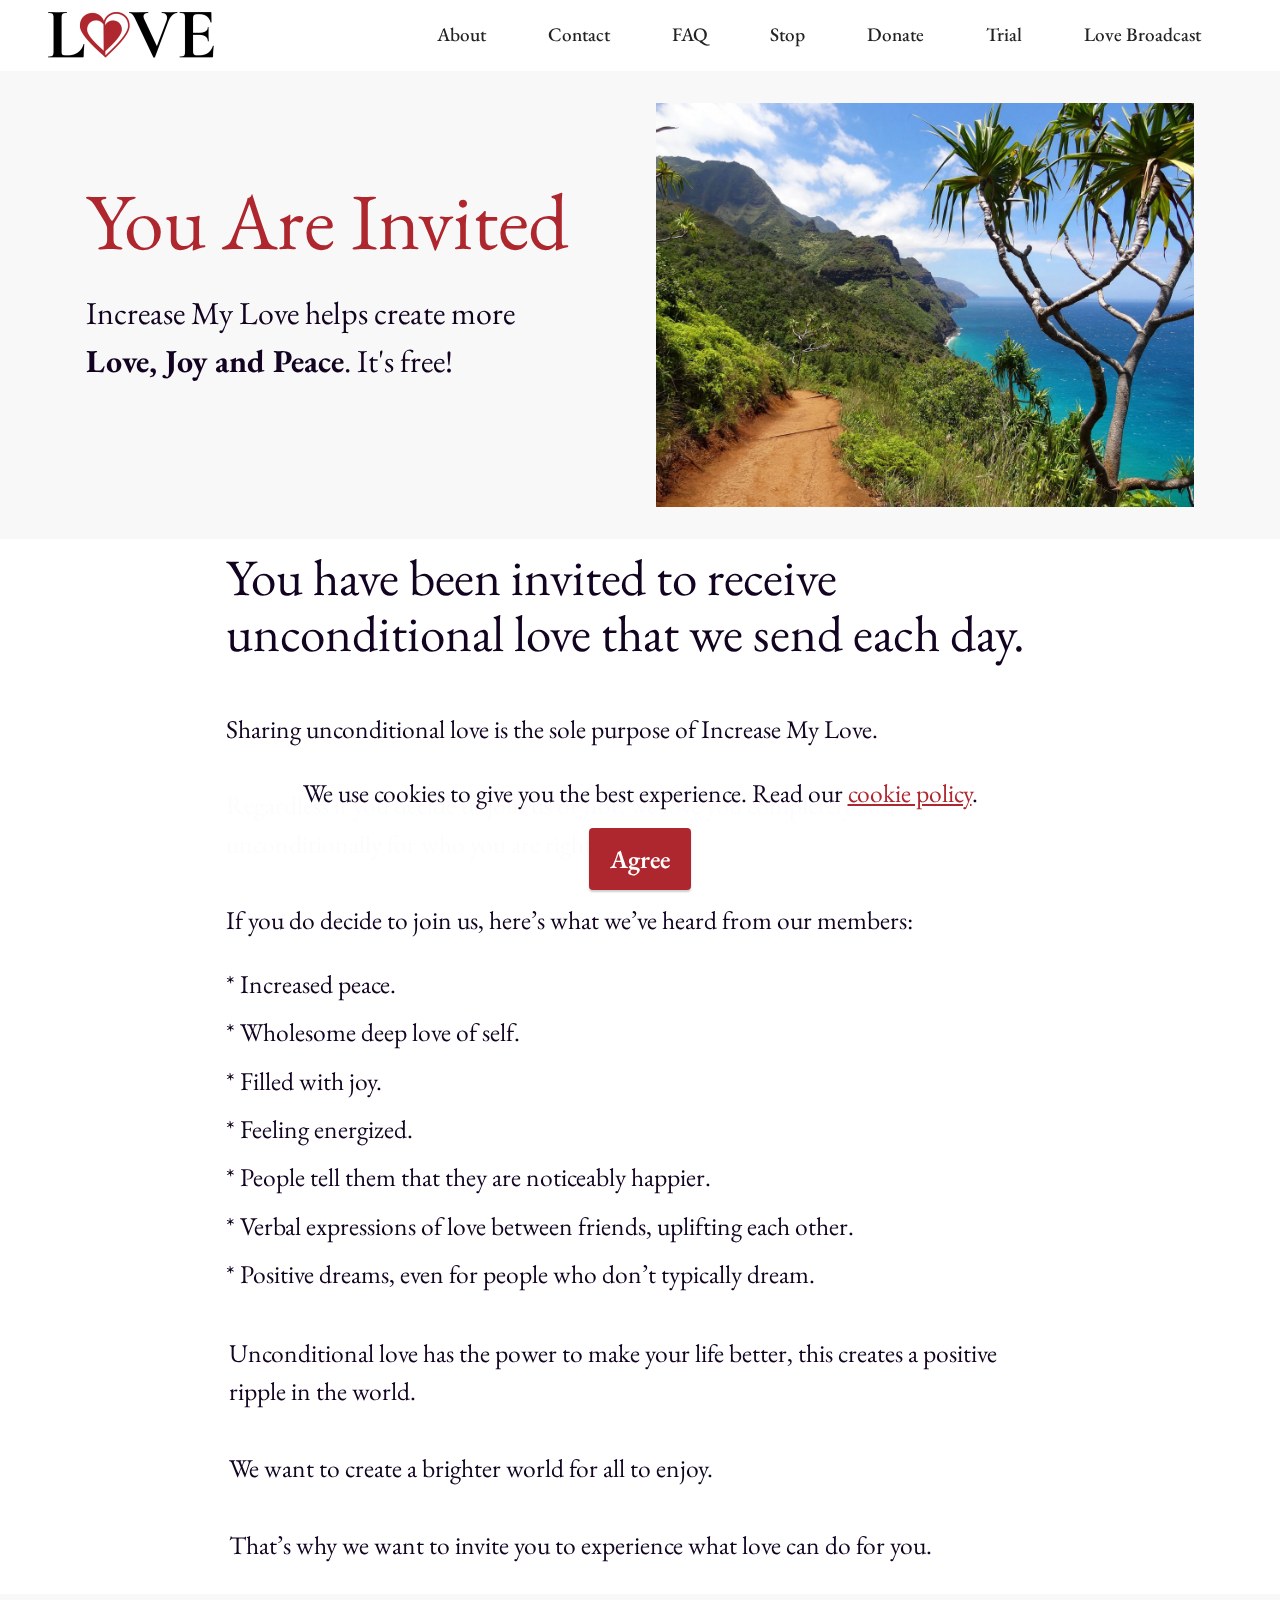
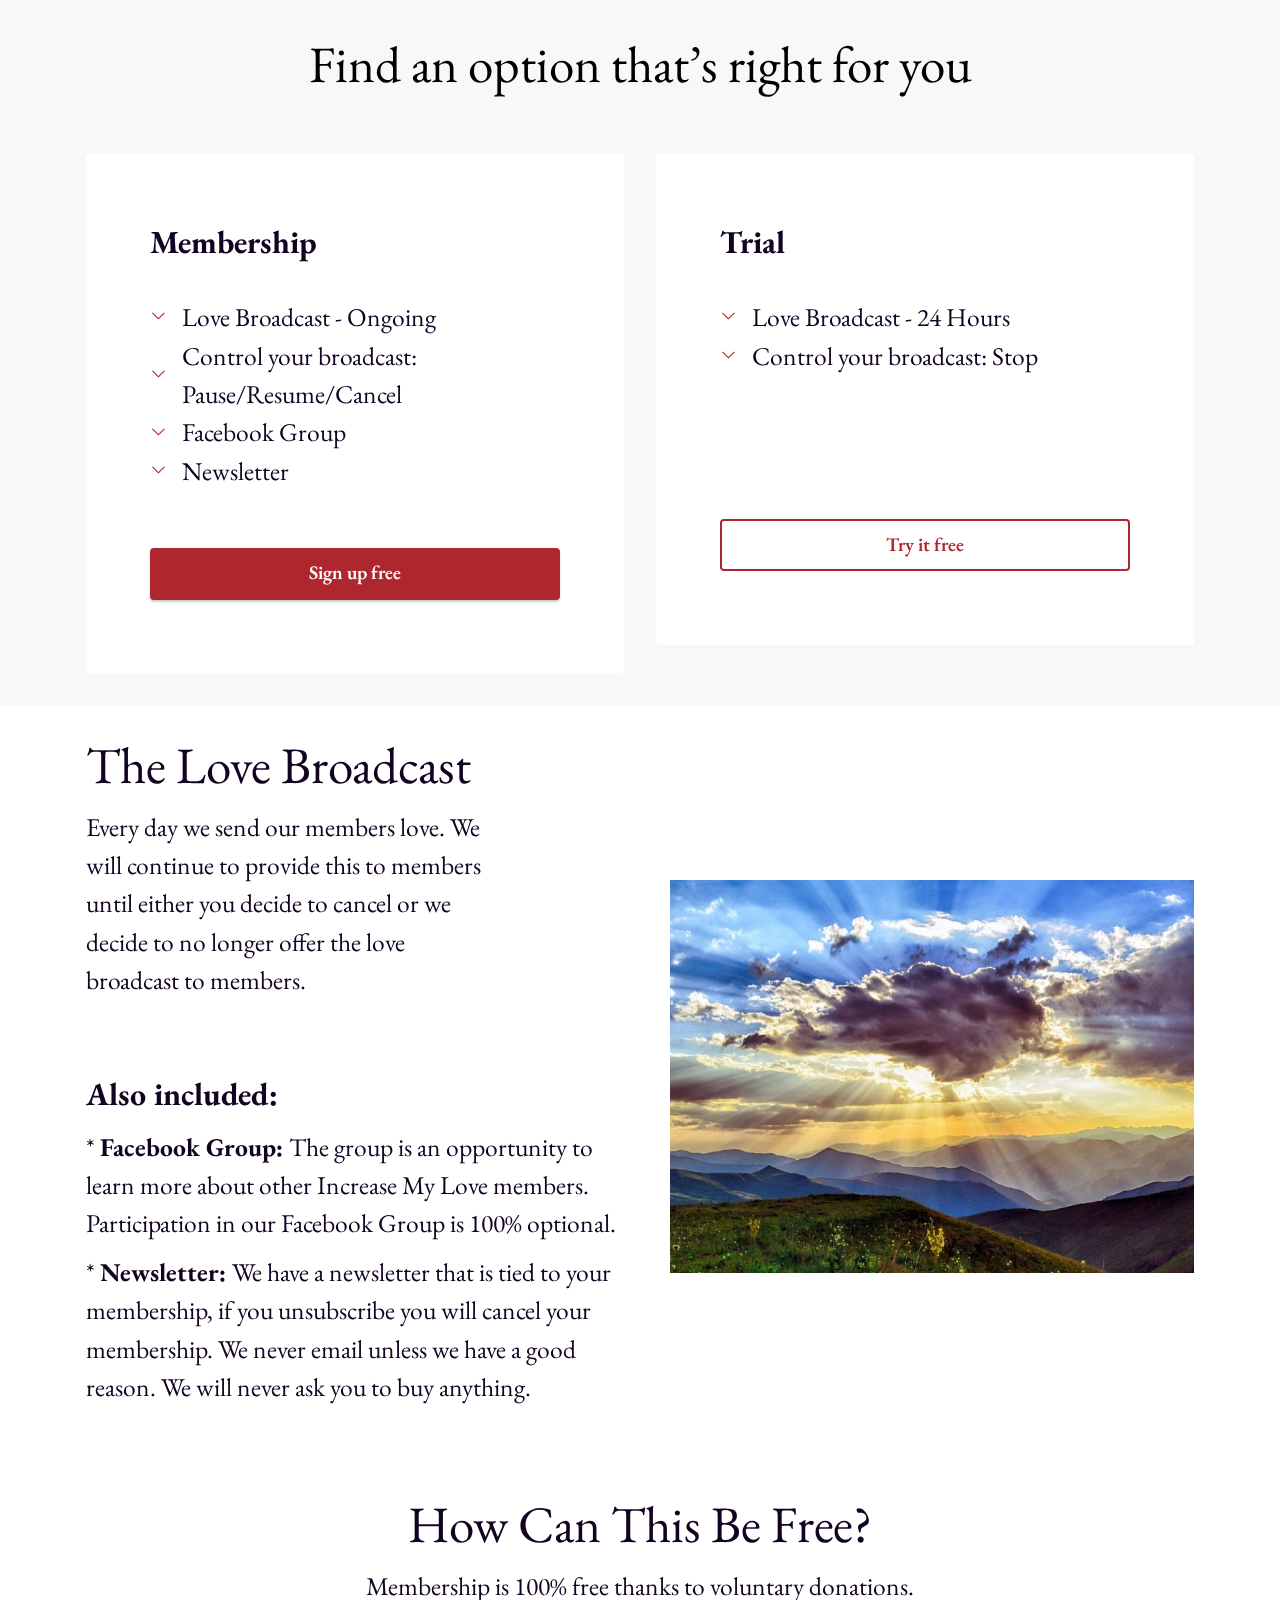
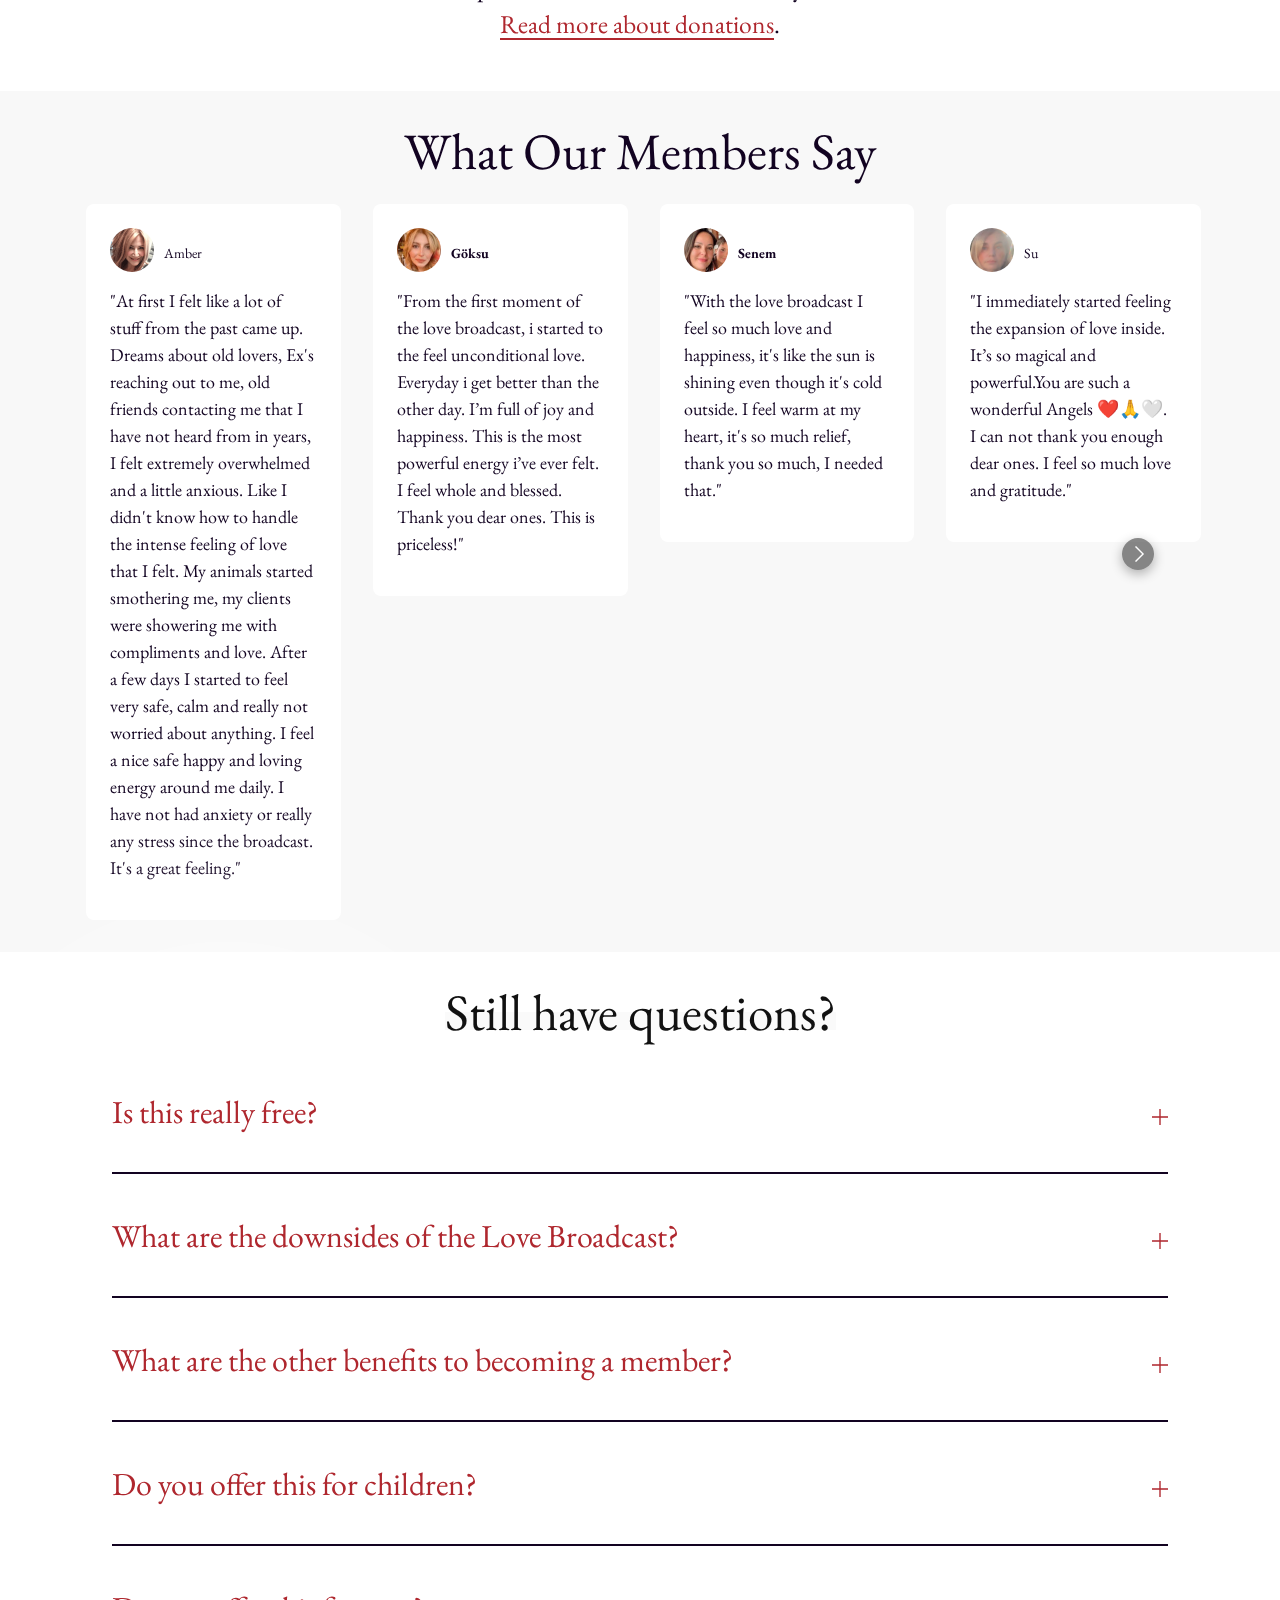
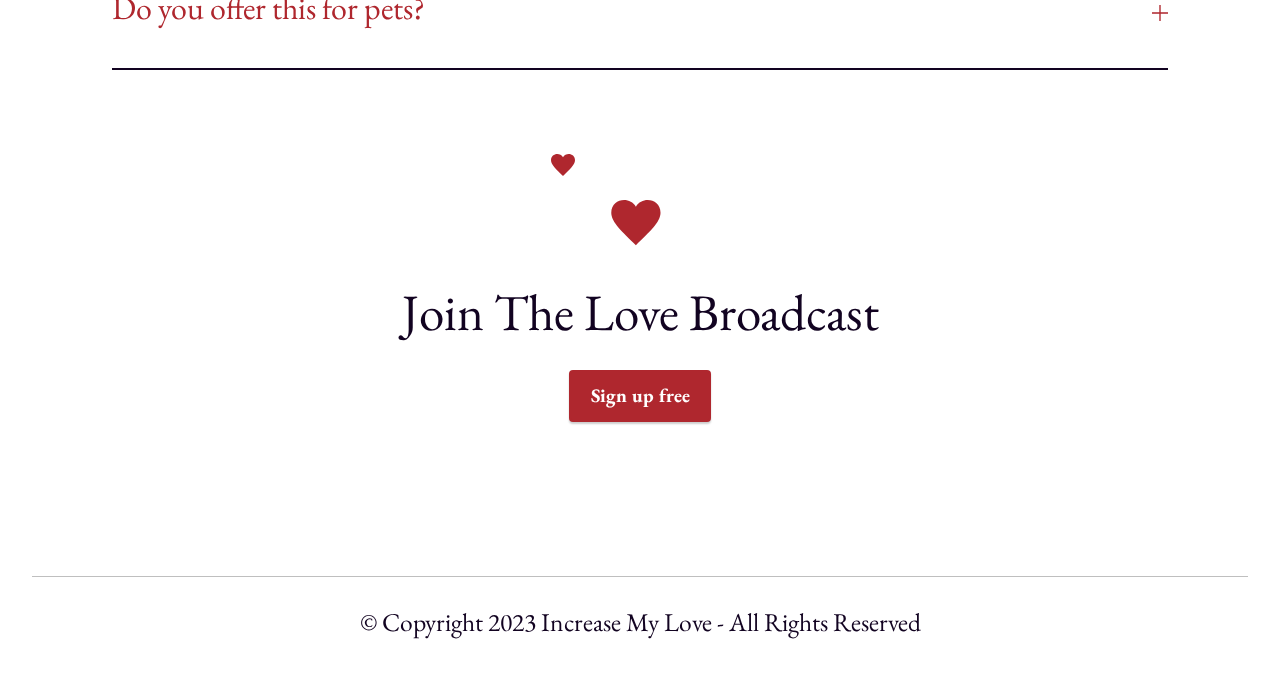
==== commit bb1297c0: "newest" ====
--- a/index.html
+++ b/index.html
@@ -46,6 +46,9 @@
 }
 .cid-tvYcYmVzqs .card {
     padding: 0px 20px 0px;
+}
+.cid-tvYnjxhlOS .image-wrap {
+    padding-left: 30px;
 }
 </style>
 </head>
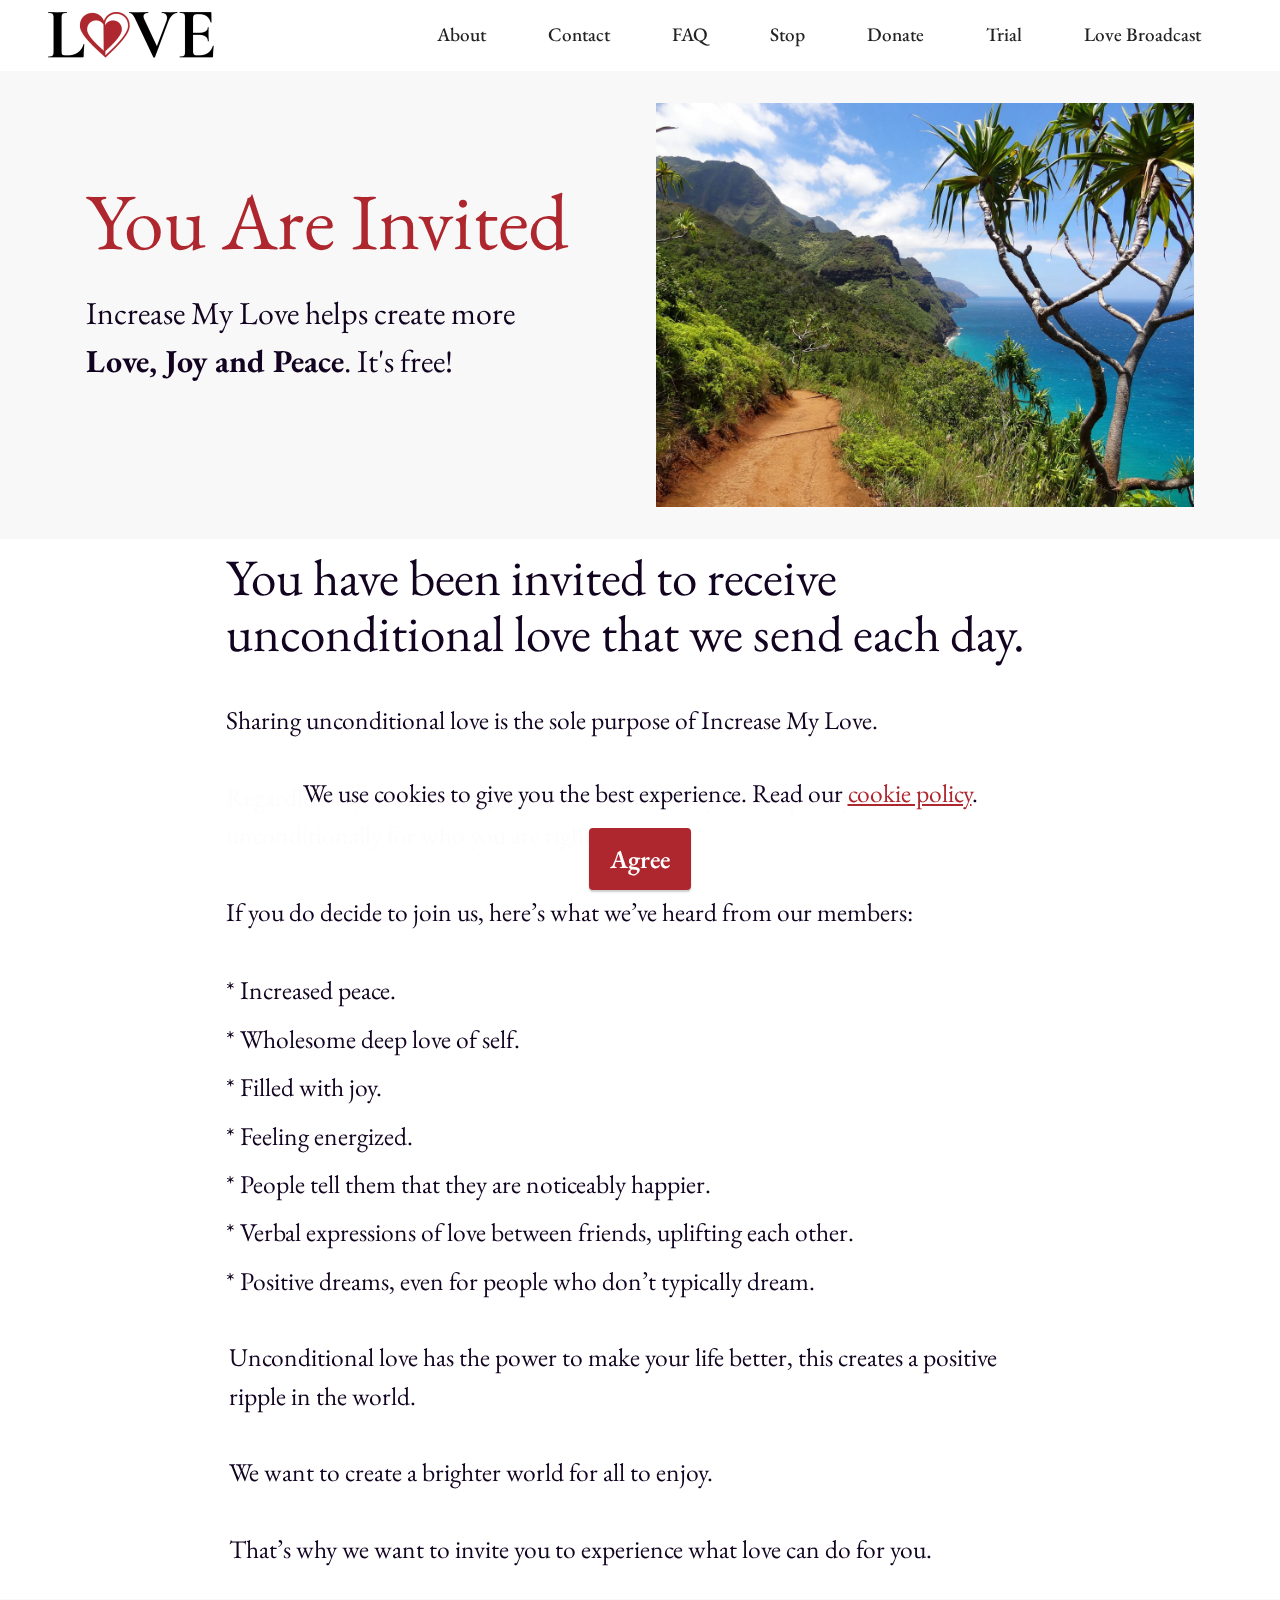
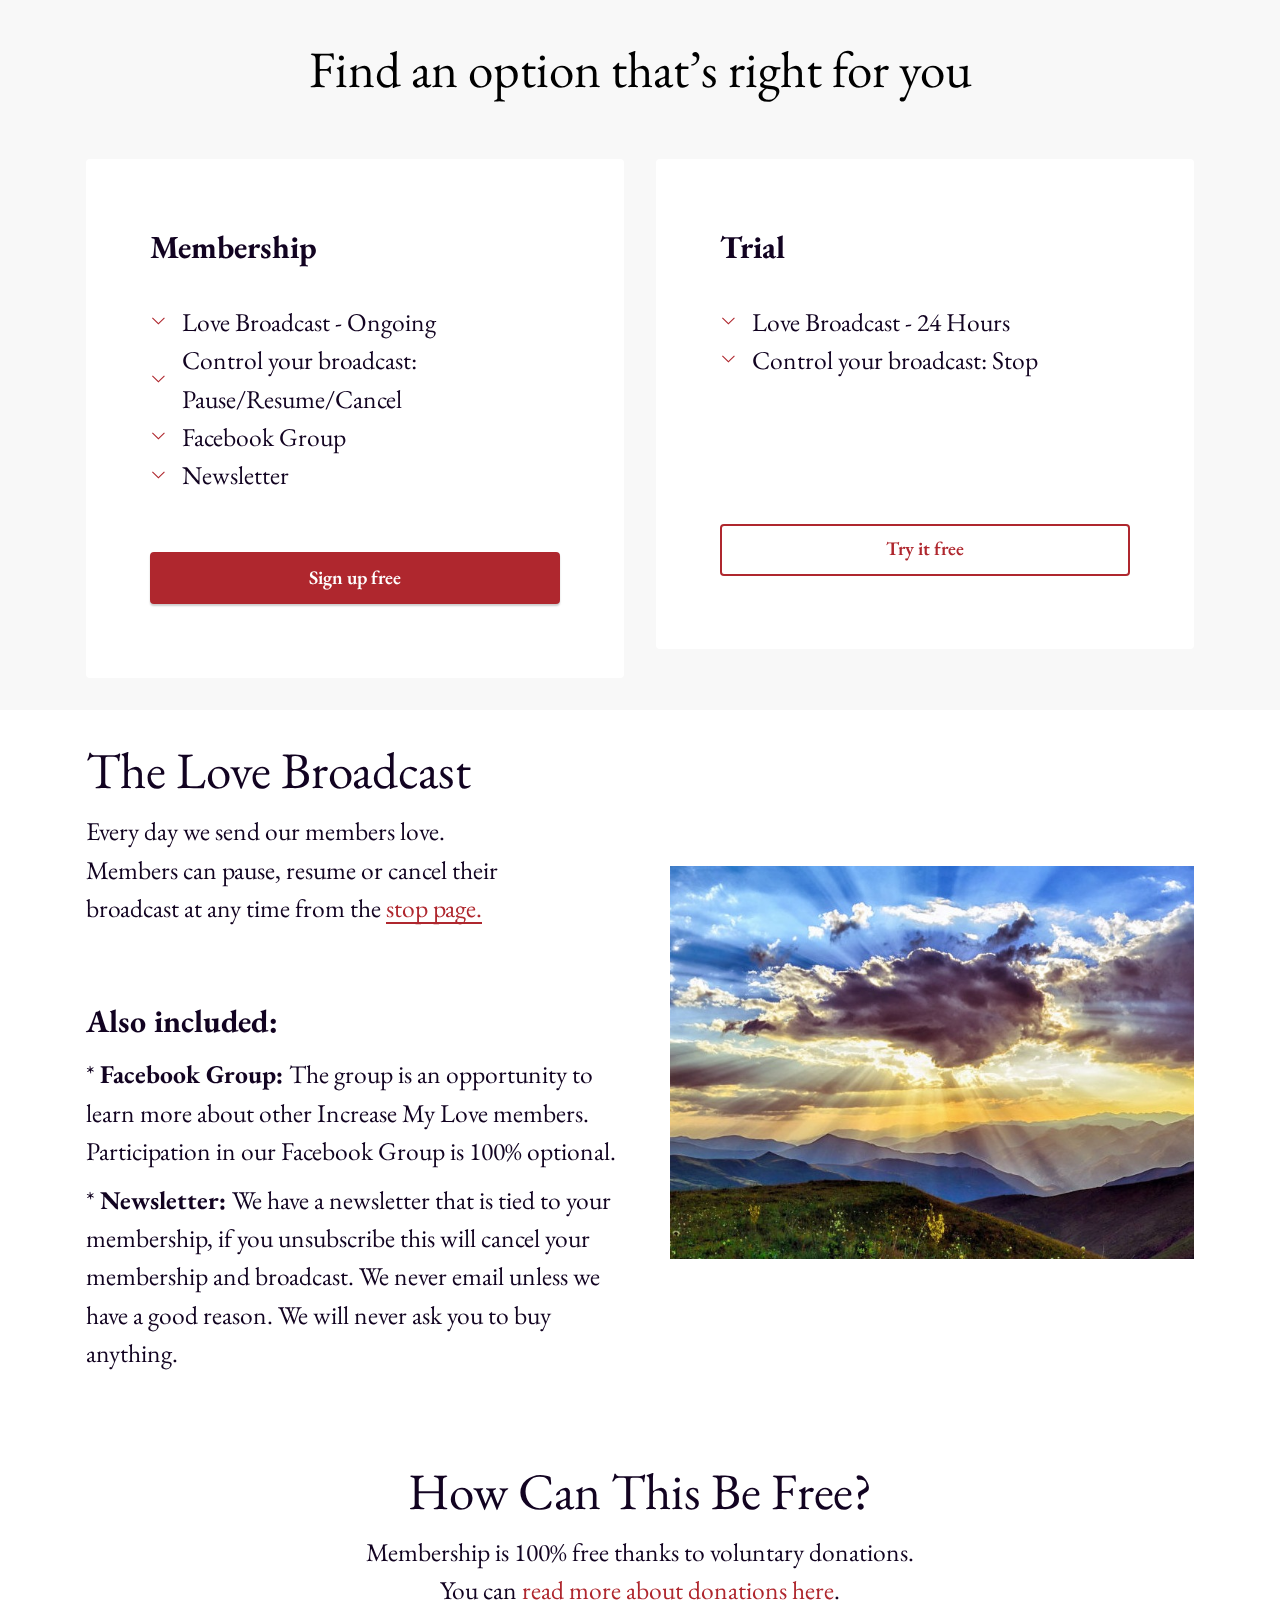
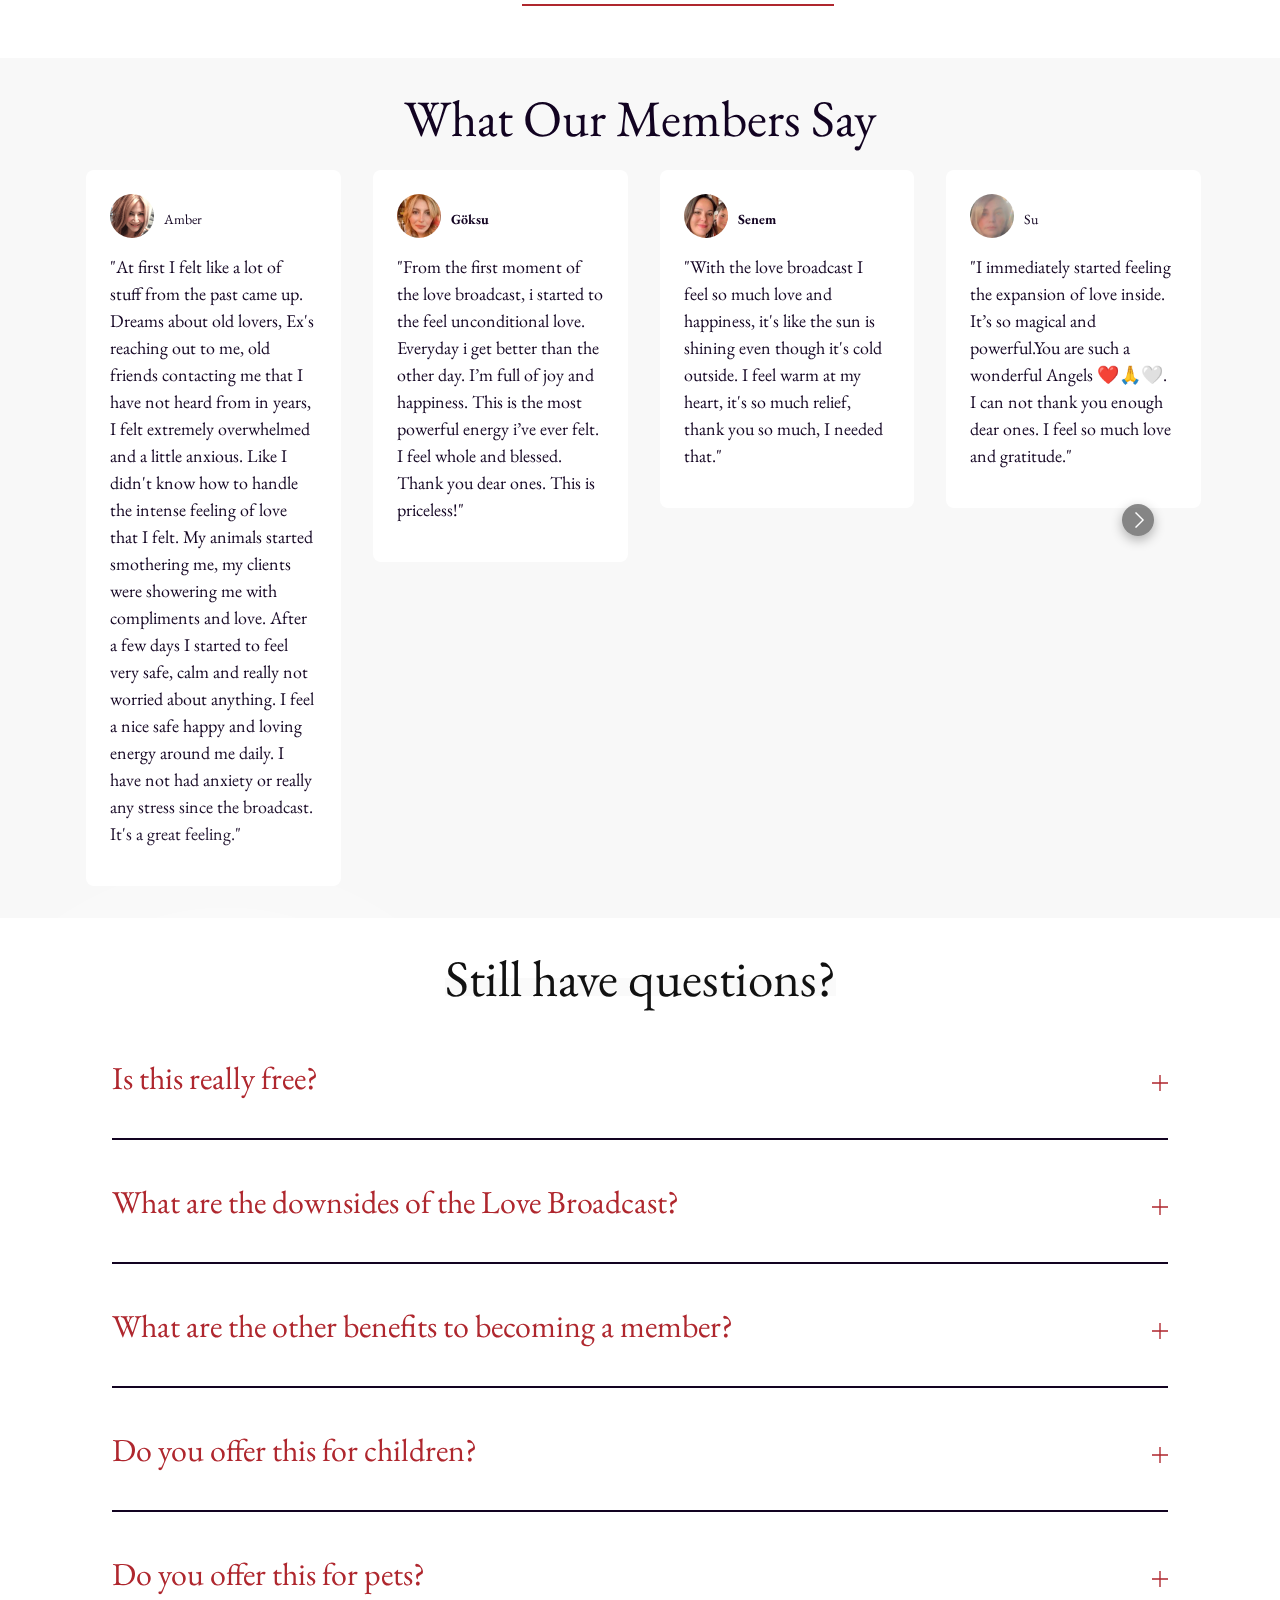
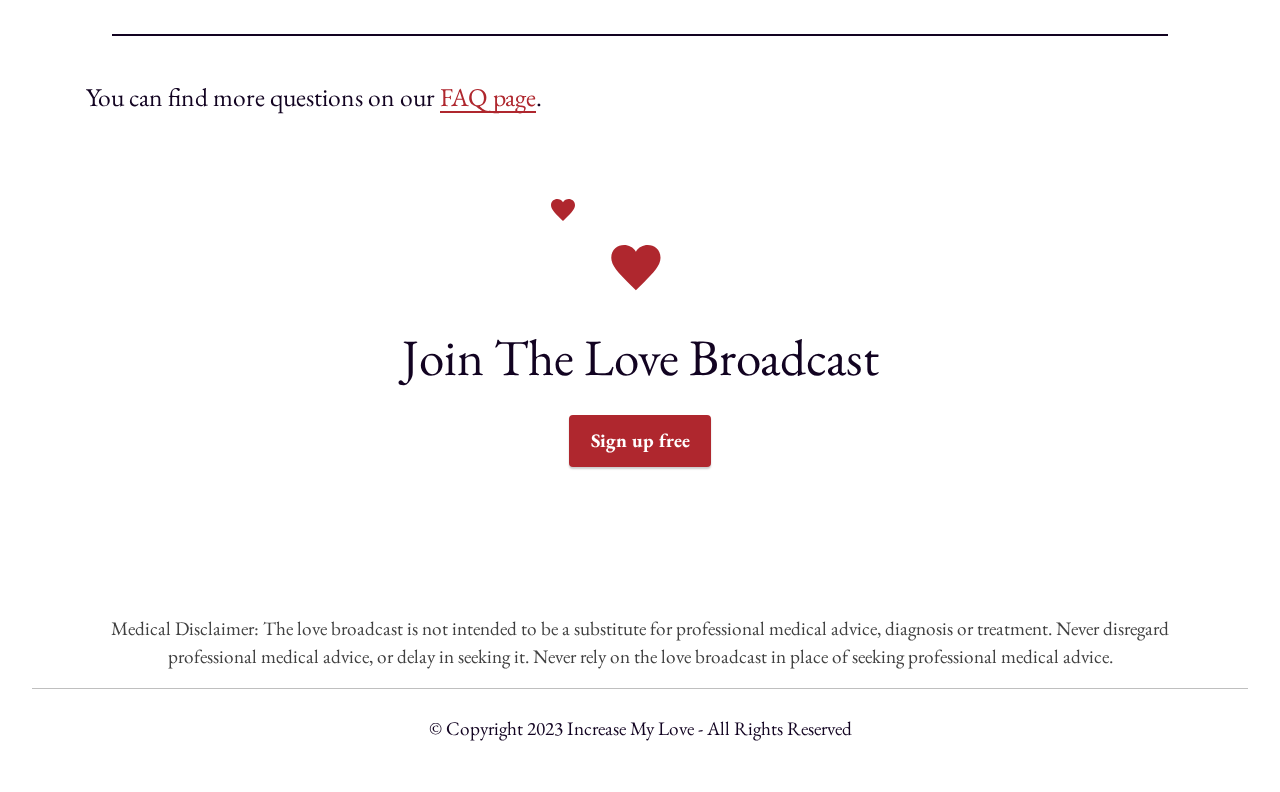
==== commit ab48ba66: "final upload" ====
--- a/index.html
+++ b/index.html
@@ -6,8 +6,8 @@
   <meta http-equiv="X-UA-Compatible" content="IE=edge">
   
   <meta name="twitter:card" content="summary_large_image"/>
-  <meta name="twitter:image:src" content="">
-  <meta property="og:image" content="">
+  <meta name="twitter:image:src" content="assets/images/index-meta.jpg">
+  <meta property="og:image" content="assets/images/index-meta.jpg">
   <meta name="twitter:title" content="Increase My Love - More Love, Joy and Peace">
   <meta name="viewport" content="width=device-width, initial-scale=1, minimum-scale=1">
   <link rel="shortcut icon" href="assets/images/heart-red-128x118.png" type="image/x-icon">
@@ -37,6 +37,9 @@
     height: 30px;
     position: inherit;
 }
+.cid-tvYsF9MUqD .mbr-text {
+    font-size: 1.2em;
+}
 </style>
   <style>
 .cid-tvYcYmVzqs .cards {
@@ -49,6 +52,21 @@
 }
 .cid-tvYnjxhlOS .image-wrap {
     padding-left: 30px;
+}
+@media only screen and (max-device-width: 1024px) {
+.cid-tvYnjxhlOS .image-wrap {
+    padding-left: 0px;
+}
+    }
+.cid-tvYkQzDq7P .list {
+    margin: 38px 0;
+}
+.cid-tvYkQzDq7P .mbr-text {
+    margin: 40px 0;
+}
+.cid-tvYliCV4FW .text-wrap {
+    margin-top: 0px;
+    margin-bottom: 30px;
 }
 </style>
 </head>
@@ -141,7 +159,7 @@
 					<div class="col-12 col-lg-9">
 						<div class="text-wrap">
 							<h2 class="mbr-section-title mbr-fonts-style display-2">You have been invited to receive unconditional love that we send each day.</h2>
-							<p class="mbr-text mbr-fonts-style display-7"><br>Sharing unconditional love is the sole purpose of Increase My Love.<br><br>Regardless if you decide to join us or not, we love you completely and unconditionally for who you are right now.<br><br>If you do decide to join us, here’s what we’ve heard from our members:</p>
+							<p class="mbr-text mbr-fonts-style display-7">Sharing unconditional love is the sole purpose of Increase My Love.<br><br>Regardless if you decide to join us or not, we love you completely and unconditionally for who you are right now.<br><br>If you do decide to join us, here’s what we’ve heard from our members:</p>
 							<ul class="list mbr-fonts-style display-7">
 								<li class="mbr-card-text item-wrap">Increased peace.</li><li class="mbr-card-text item-wrap">Wholesome deep love of self.</li><li class="mbr-card-text item-wrap">Filled with joy.</li><li class="mbr-card-text item-wrap">Feeling energized.</li><li class="mbr-card-text item-wrap">People tell them that they are noticeably happier.</li><li class="mbr-card-text item-wrap">Verbal expressions of love between friends, uplifting each other.</li><li class="mbr-card-text item-wrap">Positive dreams, even for people who don’t typically dream.</li>
 							</ul>
@@ -224,7 +242,7 @@
                             <strong>Trial</strong>
                         </h4>
                         <ul class="list mbr-fonts-style mb-5 display-7">
-                            <li class="item-wrap"><span style="font-size: 1.6rem;">Love Broadcast - 24 Hours</span></li><li class="item-wrap"><span style="font-size: 1.6rem;">Control your broadcast: Stop</span></li>
+                            <li class="item-wrap">Love Broadcast - 24 Hours</li><li class="item-wrap">Control your broadcast: Stop</li>
                         </ul>
                         <p class="mbr-text mbr-fonts-style mb-5 display-7"><br>
                         </p>
@@ -248,13 +266,13 @@
 					<div class="first-section">
 						
 						<h2 class="mbr-first-section-title mbr-fonts-style display-2">The Love Broadcast</h2>
-						<p class="mbr-first-section-text mbr-fonts-style display-7">Every day we send our members love. We will continue to provide this to members until either you decide to cancel or we decide to no longer offer the love broadcast to members.<br></p>
+						<p class="mbr-first-section-text mbr-fonts-style display-7">Every day we send our members love. Members can pause, resume or cancel their broadcast at any time from the <a href="stop.html" class="text-primary">stop page.</a><br></p>
 					</div>
 					<div class="second-section">
 						<h3 class="mbr-second-section-title mbr-fonts-style display-5"><strong>
 							Also included:</strong></h3>
 						<ul class="list mbr-fonts-style display-7">
-							<li class="mbr-card-text item-wrap"><strong>Facebook Group: </strong>The group is an opportunity to learn more about other Increase My Love members. Participation in our Facebook Group is 100% optional.</li><li class="mbr-card-text item-wrap"><strong>Newsletter:&nbsp;</strong>We have a newsletter that is tied to your membership, if you unsubscribe you will cancel your membership. We never email unless we have a good reason. We will never ask you to buy anything.</li>
+							<li class="mbr-card-text item-wrap"><strong>Facebook Group: </strong>The group is an opportunity to learn more about other Increase My Love members. Participation in our Facebook Group is 100% optional.</li><li class="mbr-card-text item-wrap"><strong>Newsletter:&nbsp;</strong>We have a newsletter that is tied to your membership, if you unsubscribe this will cancel your membership and broadcast. We never email unless we have a good reason. We will never ask you to buy anything.</li>
 						</ul>
 					</div>
 				</div>
@@ -278,7 +296,7 @@
                     <h2 class="mbr-section-title mbr-fonts-style align-center display-2">
                         How Can This Be Free?</h2>
                     <p class="mbr-text mbr-fonts-style mbr-light align-center display-7">
-                        Membership is 100% free thanks to voluntary donations. <a href="donate.html" class="text-primary" style="">Read more&nbsp;about donations</a>.</p>
+                        Membership is 100% free thanks to voluntary donations. You can <a href="donate.html" class="text-primary">read more&nbsp;about donations&nbsp;here</a>.</p>
                     
                 </div>
             </div>
@@ -401,7 +419,7 @@
                         </div>
                         <div id="collapse1_13" class="panel-collapse noScroll collapse" role="tabpanel" aria-labelledby="headingOne">
                             <div class="panel-body">
-                                <p class="mbr-fonts-style panel-text display-7">Yes! 100% free. Thanks to those who make voluntary donations, we can continue offering this to everyone for free. You can learn more about this on our donations page.</p>
+                                <p class="mbr-fonts-style panel-text display-7">Yes! 100% free. Thanks to those who make voluntary donations, we can offer this to everyone for free. You can learn more about this on our donations page.</p>
                             </div>
                         </div>
                     </div>
@@ -465,6 +483,24 @@
             <div class="blur-circle"></div>
         </div>
     </div>
+</section>
+
+<section data-bs-version="5.1" class="article3 cid-tw9b9uoAoD" id="article3-3m">
+
+	
+
+	
+
+	<div class="container">
+		<div class="row justify-content-center">
+			<div class="col-12 col-lg-12">
+				<div class="text-wrap">
+					
+					<p class="mbr-text mbr-fonts-style display-7">You can find more questions on our <a href="faq.html" class="text-primary">FAQ page</a>.</p>
+				</div>
+			</div>
+		</div>
+	</div>
 </section>
 
 <section data-bs-version="5.1" class="features5 cid-tw2Id5S1tE" id="features5-2g">
@@ -511,7 +547,9 @@
             
             <div class="text-wrap">
                 
-                
+                <p class="mbr-text mbr-fonts-style display-4">
+                    Medical Disclaimer: The love broadcast is not intended to be a substitute for professional medical advice, diagnosis or treatment. Never disregard professional medical advice, or delay in seeking it. Never rely on the love broadcast in place of seeking professional medical advice.
+                </p>
             </div>
         </div>
 
--- a/assets/mobirise/css/mbr-additional.css
+++ b/assets/mobirise/css/mbr-additional.css
@@ -1772,6 +1772,30 @@
   color: #111111;
   text-align: right;
 }
+.cid-tw9b9uoAoD {
+  padding-top: 0rem;
+  padding-bottom: 0rem;
+  background-color: #ffffff;
+}
+.cid-tw9b9uoAoD h2,
+.cid-tw9b9uoAoD h3,
+.cid-tw9b9uoAoD h4,
+.cid-tw9b9uoAoD p {
+  margin: 0;
+}
+.cid-tw9b9uoAoD .text-wrap {
+  margin-top: 10px;
+  margin-bottom: 30px;
+}
+.cid-tw9b9uoAoD .mbr-section-title {
+  color: #000000;
+  margin-bottom: 10px;
+}
+.cid-tw9b9uoAoD .mbr-text {
+  color: #120321;
+  margin: 10px 0;
+  text-align: left;
+}
 .cid-tw2Id5S1tE {
   padding-top: 6rem;
   padding-bottom: 6rem;
@@ -1879,10 +1903,10 @@
   }
 }
 .cid-tvYsF9MUqD .mbr-text {
-  color: #6b6b6b;
+  color: #404040;
   margin: 10px 0 0;
   font-weight: 300;
-  text-align: right;
+  text-align: center;
 }
 @media (max-width: 767px) {
   .cid-tvYsF9MUqD .mbr-text {
@@ -2417,10 +2441,10 @@
   }
 }
 .cid-tvYsF9MUqD .mbr-text {
-  color: #6b6b6b;
+  color: #404040;
   margin: 10px 0 0;
   font-weight: 300;
-  text-align: right;
+  text-align: center;
 }
 @media (max-width: 767px) {
   .cid-tvYsF9MUqD .mbr-text {
@@ -2996,10 +3020,10 @@
   }
 }
 .cid-tvYsF9MUqD .mbr-text {
-  color: #6b6b6b;
+  color: #404040;
   margin: 10px 0 0;
   font-weight: 300;
-  text-align: right;
+  text-align: center;
 }
 @media (max-width: 767px) {
   .cid-tvYsF9MUqD .mbr-text {
@@ -3476,10 +3500,10 @@
   }
 }
 .cid-tvYsF9MUqD .mbr-text {
-  color: #6b6b6b;
+  color: #404040;
   margin: 10px 0 0;
   font-weight: 300;
-  text-align: right;
+  text-align: center;
 }
 @media (max-width: 767px) {
   .cid-tvYsF9MUqD .mbr-text {
@@ -3979,7 +4003,7 @@
 .cid-tw4aB4RsiH .shadow:hover .mbr-iconfont,
 .cid-tw4aB4RsiH .shadow:hover .number,
 .cid-tw4aB4RsiH .shadow:hover .card-title {
-  color: #6ec1e4 !important;
+  color: #120321 !important;
 }
 .cid-tw4aB4RsiH .shadow:hover .inner {
   transform: scale(1.1);
@@ -5915,10 +5939,10 @@
   }
 }
 .cid-tvYsF9MUqD .mbr-text {
-  color: #6b6b6b;
+  color: #404040;
   margin: 10px 0 0;
   font-weight: 300;
-  text-align: right;
+  text-align: center;
 }
 @media (max-width: 767px) {
   .cid-tvYsF9MUqD .mbr-text {
@@ -6348,6 +6372,75 @@
   padding: 0.7rem 1rem;
   width: 200px;
 }
+.cid-tw4Khcvn5y {
+  padding-top: 0rem;
+  padding-bottom: 0rem;
+  background-color: #ffffff;
+}
+.cid-tw4Khcvn5y h2,
+.cid-tw4Khcvn5y h3,
+.cid-tw4Khcvn5y h4,
+.cid-tw4Khcvn5y p {
+  margin: 0;
+}
+.cid-tw4Khcvn5y .text-wrap {
+  margin-top: 10px;
+  margin-bottom: 30px;
+}
+.cid-tw4Khcvn5y .mbr-section-title {
+  color: #120321;
+  margin-bottom: 10px;
+}
+.cid-tw4Khcvn5y .mbr-text {
+  color: #120321;
+  margin: 10px 0;
+}
+.cid-tw4JzfPAwj {
+  padding-top: 0rem;
+  padding-bottom: 0rem;
+  background-color: #ffffff;
+}
+.cid-tw4JzfPAwj h2,
+.cid-tw4JzfPAwj h3,
+.cid-tw4JzfPAwj h4,
+.cid-tw4JzfPAwj p {
+  margin: 0;
+}
+.cid-tw4JzfPAwj .text-wrap {
+  margin-top: 10px;
+  margin-bottom: 30px;
+}
+.cid-tw4JzfPAwj .mbr-section-title {
+  color: #120321;
+  margin-bottom: 10px;
+}
+.cid-tw4JzfPAwj .mbr-text {
+  color: #120321;
+  margin: 10px 0;
+}
+.cid-tw4LXH1YjM {
+  padding-top: 0rem;
+  padding-bottom: 0rem;
+  background-color: #ffffff;
+}
+.cid-tw4LXH1YjM h2,
+.cid-tw4LXH1YjM h3,
+.cid-tw4LXH1YjM h4,
+.cid-tw4LXH1YjM p {
+  margin: 0;
+}
+.cid-tw4LXH1YjM .text-wrap {
+  margin-top: 10px;
+  margin-bottom: 30px;
+}
+.cid-tw4LXH1YjM .mbr-section-title {
+  color: #120321;
+  margin-bottom: 10px;
+}
+.cid-tw4LXH1YjM .mbr-text {
+  color: #120321;
+  margin: 10px 0;
+}
 .cid-tvYNqMYORt {
   padding-top: 0rem;
   padding-bottom: 0rem;
@@ -6394,72 +6487,26 @@
   color: #120321;
   margin: 10px 0;
 }
-.cid-tw4JzfPAwj {
+.cid-tw95chSfj6 {
   padding-top: 0rem;
   padding-bottom: 0rem;
   background-color: #ffffff;
 }
-.cid-tw4JzfPAwj h2,
-.cid-tw4JzfPAwj h3,
-.cid-tw4JzfPAwj h4,
-.cid-tw4JzfPAwj p {
+.cid-tw95chSfj6 h2,
+.cid-tw95chSfj6 h3,
+.cid-tw95chSfj6 h4,
+.cid-tw95chSfj6 p {
   margin: 0;
 }
-.cid-tw4JzfPAwj .text-wrap {
+.cid-tw95chSfj6 .text-wrap {
   margin-top: 10px;
   margin-bottom: 30px;
 }
-.cid-tw4JzfPAwj .mbr-section-title {
+.cid-tw95chSfj6 .mbr-section-title {
   color: #120321;
   margin-bottom: 10px;
 }
-.cid-tw4JzfPAwj .mbr-text {
-  color: #120321;
-  margin: 10px 0;
-}
-.cid-tw4Khcvn5y {
-  padding-top: 0rem;
-  padding-bottom: 0rem;
-  background-color: #ffffff;
-}
-.cid-tw4Khcvn5y h2,
-.cid-tw4Khcvn5y h3,
-.cid-tw4Khcvn5y h4,
-.cid-tw4Khcvn5y p {
-  margin: 0;
-}
-.cid-tw4Khcvn5y .text-wrap {
-  margin-top: 10px;
-  margin-bottom: 30px;
-}
-.cid-tw4Khcvn5y .mbr-section-title {
-  color: #120321;
-  margin-bottom: 10px;
-}
-.cid-tw4Khcvn5y .mbr-text {
-  color: #120321;
-  margin: 10px 0;
-}
-.cid-tw4LXH1YjM {
-  padding-top: 0rem;
-  padding-bottom: 0rem;
-  background-color: #ffffff;
-}
-.cid-tw4LXH1YjM h2,
-.cid-tw4LXH1YjM h3,
-.cid-tw4LXH1YjM h4,
-.cid-tw4LXH1YjM p {
-  margin: 0;
-}
-.cid-tw4LXH1YjM .text-wrap {
-  margin-top: 10px;
-  margin-bottom: 30px;
-}
-.cid-tw4LXH1YjM .mbr-section-title {
-  color: #120321;
-  margin-bottom: 10px;
-}
-.cid-tw4LXH1YjM .mbr-text {
+.cid-tw95chSfj6 .mbr-text {
   color: #120321;
   margin: 10px 0;
 }
@@ -6680,10 +6727,10 @@
   }
 }
 .cid-tvYsF9MUqD .mbr-text {
-  color: #6b6b6b;
+  color: #404040;
   margin: 10px 0 0;
   font-weight: 300;
-  text-align: right;
+  text-align: center;
 }
 @media (max-width: 767px) {
   .cid-tvYsF9MUqD .mbr-text {
@@ -7306,10 +7353,10 @@
   }
 }
 .cid-tvYsF9MUqD .mbr-text {
-  color: #6b6b6b;
+  color: #404040;
   margin: 10px 0 0;
   font-weight: 300;
-  text-align: right;
+  text-align: center;
 }
 @media (max-width: 767px) {
   .cid-tvYsF9MUqD .mbr-text {
@@ -7923,10 +7970,10 @@
   }
 }
 .cid-tvYsF9MUqD .mbr-text {
-  color: #6b6b6b;
+  color: #404040;
   margin: 10px 0 0;
   font-weight: 300;
-  text-align: right;
+  text-align: center;
 }
 @media (max-width: 767px) {
   .cid-tvYsF9MUqD .mbr-text {
@@ -9433,10 +9480,10 @@
   }
 }
 .cid-tvYsF9MUqD .mbr-text {
-  color: #6b6b6b;
+  color: #404040;
   margin: 10px 0 0;
   font-weight: 300;
-  text-align: right;
+  text-align: center;
 }
 @media (max-width: 767px) {
   .cid-tvYsF9MUqD .mbr-text {
@@ -9982,10 +10029,10 @@
   }
 }
 .cid-tvYsF9MUqD .mbr-text {
-  color: #6b6b6b;
+  color: #404040;
   margin: 10px 0 0;
   font-weight: 300;
-  text-align: right;
+  text-align: center;
 }
 @media (max-width: 767px) {
   .cid-tvYsF9MUqD .mbr-text {
@@ -10455,10 +10502,10 @@
   }
 }
 .cid-tvYsF9MUqD .mbr-text {
-  color: #6b6b6b;
+  color: #404040;
   margin: 10px 0 0;
   font-weight: 300;
-  text-align: right;
+  text-align: center;
 }
 @media (max-width: 767px) {
   .cid-tvYsF9MUqD .mbr-text {
--- a/assets/mobirise/css/mbr-additional.css
+++ b/assets/mobirise/css/mbr-additional.css
@@ -1772,6 +1772,30 @@
   color: #111111;
   text-align: right;
 }
+.cid-tw9b9uoAoD {
+  padding-top: 0rem;
+  padding-bottom: 0rem;
+  background-color: #ffffff;
+}
+.cid-tw9b9uoAoD h2,
+.cid-tw9b9uoAoD h3,
+.cid-tw9b9uoAoD h4,
+.cid-tw9b9uoAoD p {
+  margin: 0;
+}
+.cid-tw9b9uoAoD .text-wrap {
+  margin-top: 10px;
+  margin-bottom: 30px;
+}
+.cid-tw9b9uoAoD .mbr-section-title {
+  color: #000000;
+  margin-bottom: 10px;
+}
+.cid-tw9b9uoAoD .mbr-text {
+  color: #120321;
+  margin: 10px 0;
+  text-align: left;
+}
 .cid-tw2Id5S1tE {
   padding-top: 6rem;
   padding-bottom: 6rem;
@@ -1879,10 +1903,10 @@
   }
 }
 .cid-tvYsF9MUqD .mbr-text {
-  color: #6b6b6b;
+  color: #404040;
   margin: 10px 0 0;
   font-weight: 300;
-  text-align: right;
+  text-align: center;
 }
 @media (max-width: 767px) {
   .cid-tvYsF9MUqD .mbr-text {
@@ -2417,10 +2441,10 @@
   }
 }
 .cid-tvYsF9MUqD .mbr-text {
-  color: #6b6b6b;
+  color: #404040;
   margin: 10px 0 0;
   font-weight: 300;
-  text-align: right;
+  text-align: center;
 }
 @media (max-width: 767px) {
   .cid-tvYsF9MUqD .mbr-text {
@@ -2996,10 +3020,10 @@
   }
 }
 .cid-tvYsF9MUqD .mbr-text {
-  color: #6b6b6b;
+  color: #404040;
   margin: 10px 0 0;
   font-weight: 300;
-  text-align: right;
+  text-align: center;
 }
 @media (max-width: 767px) {
   .cid-tvYsF9MUqD .mbr-text {
@@ -3476,10 +3500,10 @@
   }
 }
 .cid-tvYsF9MUqD .mbr-text {
-  color: #6b6b6b;
+  color: #404040;
   margin: 10px 0 0;
   font-weight: 300;
-  text-align: right;
+  text-align: center;
 }
 @media (max-width: 767px) {
   .cid-tvYsF9MUqD .mbr-text {
@@ -3979,7 +4003,7 @@
 .cid-tw4aB4RsiH .shadow:hover .mbr-iconfont,
 .cid-tw4aB4RsiH .shadow:hover .number,
 .cid-tw4aB4RsiH .shadow:hover .card-title {
-  color: #6ec1e4 !important;
+  color: #120321 !important;
 }
 .cid-tw4aB4RsiH .shadow:hover .inner {
   transform: scale(1.1);
@@ -5915,10 +5939,10 @@
   }
 }
 .cid-tvYsF9MUqD .mbr-text {
-  color: #6b6b6b;
+  color: #404040;
   margin: 10px 0 0;
   font-weight: 300;
-  text-align: right;
+  text-align: center;
 }
 @media (max-width: 767px) {
   .cid-tvYsF9MUqD .mbr-text {
@@ -6348,6 +6372,75 @@
   padding: 0.7rem 1rem;
   width: 200px;
 }
+.cid-tw4Khcvn5y {
+  padding-top: 0rem;
+  padding-bottom: 0rem;
+  background-color: #ffffff;
+}
+.cid-tw4Khcvn5y h2,
+.cid-tw4Khcvn5y h3,
+.cid-tw4Khcvn5y h4,
+.cid-tw4Khcvn5y p {
+  margin: 0;
+}
+.cid-tw4Khcvn5y .text-wrap {
+  margin-top: 10px;
+  margin-bottom: 30px;
+}
+.cid-tw4Khcvn5y .mbr-section-title {
+  color: #120321;
+  margin-bottom: 10px;
+}
+.cid-tw4Khcvn5y .mbr-text {
+  color: #120321;
+  margin: 10px 0;
+}
+.cid-tw4JzfPAwj {
+  padding-top: 0rem;
+  padding-bottom: 0rem;
+  background-color: #ffffff;
+}
+.cid-tw4JzfPAwj h2,
+.cid-tw4JzfPAwj h3,
+.cid-tw4JzfPAwj h4,
+.cid-tw4JzfPAwj p {
+  margin: 0;
+}
+.cid-tw4JzfPAwj .text-wrap {
+  margin-top: 10px;
+  margin-bottom: 30px;
+}
+.cid-tw4JzfPAwj .mbr-section-title {
+  color: #120321;
+  margin-bottom: 10px;
+}
+.cid-tw4JzfPAwj .mbr-text {
+  color: #120321;
+  margin: 10px 0;
+}
+.cid-tw4LXH1YjM {
+  padding-top: 0rem;
+  padding-bottom: 0rem;
+  background-color: #ffffff;
+}
+.cid-tw4LXH1YjM h2,
+.cid-tw4LXH1YjM h3,
+.cid-tw4LXH1YjM h4,
+.cid-tw4LXH1YjM p {
+  margin: 0;
+}
+.cid-tw4LXH1YjM .text-wrap {
+  margin-top: 10px;
+  margin-bottom: 30px;
+}
+.cid-tw4LXH1YjM .mbr-section-title {
+  color: #120321;
+  margin-bottom: 10px;
+}
+.cid-tw4LXH1YjM .mbr-text {
+  color: #120321;
+  margin: 10px 0;
+}
 .cid-tvYNqMYORt {
   padding-top: 0rem;
   padding-bottom: 0rem;
@@ -6394,72 +6487,26 @@
   color: #120321;
   margin: 10px 0;
 }
-.cid-tw4JzfPAwj {
+.cid-tw95chSfj6 {
   padding-top: 0rem;
   padding-bottom: 0rem;
   background-color: #ffffff;
 }
-.cid-tw4JzfPAwj h2,
-.cid-tw4JzfPAwj h3,
-.cid-tw4JzfPAwj h4,
-.cid-tw4JzfPAwj p {
+.cid-tw95chSfj6 h2,
+.cid-tw95chSfj6 h3,
+.cid-tw95chSfj6 h4,
+.cid-tw95chSfj6 p {
   margin: 0;
 }
-.cid-tw4JzfPAwj .text-wrap {
+.cid-tw95chSfj6 .text-wrap {
   margin-top: 10px;
   margin-bottom: 30px;
 }
-.cid-tw4JzfPAwj .mbr-section-title {
+.cid-tw95chSfj6 .mbr-section-title {
   color: #120321;
   margin-bottom: 10px;
 }
-.cid-tw4JzfPAwj .mbr-text {
-  color: #120321;
-  margin: 10px 0;
-}
-.cid-tw4Khcvn5y {
-  padding-top: 0rem;
-  padding-bottom: 0rem;
-  background-color: #ffffff;
-}
-.cid-tw4Khcvn5y h2,
-.cid-tw4Khcvn5y h3,
-.cid-tw4Khcvn5y h4,
-.cid-tw4Khcvn5y p {
-  margin: 0;
-}
-.cid-tw4Khcvn5y .text-wrap {
-  margin-top: 10px;
-  margin-bottom: 30px;
-}
-.cid-tw4Khcvn5y .mbr-section-title {
-  color: #120321;
-  margin-bottom: 10px;
-}
-.cid-tw4Khcvn5y .mbr-text {
-  color: #120321;
-  margin: 10px 0;
-}
-.cid-tw4LXH1YjM {
-  padding-top: 0rem;
-  padding-bottom: 0rem;
-  background-color: #ffffff;
-}
-.cid-tw4LXH1YjM h2,
-.cid-tw4LXH1YjM h3,
-.cid-tw4LXH1YjM h4,
-.cid-tw4LXH1YjM p {
-  margin: 0;
-}
-.cid-tw4LXH1YjM .text-wrap {
-  margin-top: 10px;
-  margin-bottom: 30px;
-}
-.cid-tw4LXH1YjM .mbr-section-title {
-  color: #120321;
-  margin-bottom: 10px;
-}
-.cid-tw4LXH1YjM .mbr-text {
+.cid-tw95chSfj6 .mbr-text {
   color: #120321;
   margin: 10px 0;
 }
@@ -6680,10 +6727,10 @@
   }
 }
 .cid-tvYsF9MUqD .mbr-text {
-  color: #6b6b6b;
+  color: #404040;
   margin: 10px 0 0;
   font-weight: 300;
-  text-align: right;
+  text-align: center;
 }
 @media (max-width: 767px) {
   .cid-tvYsF9MUqD .mbr-text {
@@ -7306,10 +7353,10 @@
   }
 }
 .cid-tvYsF9MUqD .mbr-text {
-  color: #6b6b6b;
+  color: #404040;
   margin: 10px 0 0;
   font-weight: 300;
-  text-align: right;
+  text-align: center;
 }
 @media (max-width: 767px) {
   .cid-tvYsF9MUqD .mbr-text {
@@ -7923,10 +7970,10 @@
   }
 }
 .cid-tvYsF9MUqD .mbr-text {
-  color: #6b6b6b;
+  color: #404040;
   margin: 10px 0 0;
   font-weight: 300;
-  text-align: right;
+  text-align: center;
 }
 @media (max-width: 767px) {
   .cid-tvYsF9MUqD .mbr-text {
@@ -9433,10 +9480,10 @@
   }
 }
 .cid-tvYsF9MUqD .mbr-text {
-  color: #6b6b6b;
+  color: #404040;
   margin: 10px 0 0;
   font-weight: 300;
-  text-align: right;
+  text-align: center;
 }
 @media (max-width: 767px) {
   .cid-tvYsF9MUqD .mbr-text {
@@ -9982,10 +10029,10 @@
   }
 }
 .cid-tvYsF9MUqD .mbr-text {
-  color: #6b6b6b;
+  color: #404040;
   margin: 10px 0 0;
   font-weight: 300;
-  text-align: right;
+  text-align: center;
 }
 @media (max-width: 767px) {
   .cid-tvYsF9MUqD .mbr-text {
@@ -10455,10 +10502,10 @@
   }
 }
 .cid-tvYsF9MUqD .mbr-text {
-  color: #6b6b6b;
+  color: #404040;
   margin: 10px 0 0;
   font-weight: 300;
-  text-align: right;
+  text-align: center;
 }
 @media (max-width: 767px) {
   .cid-tvYsF9MUqD .mbr-text {
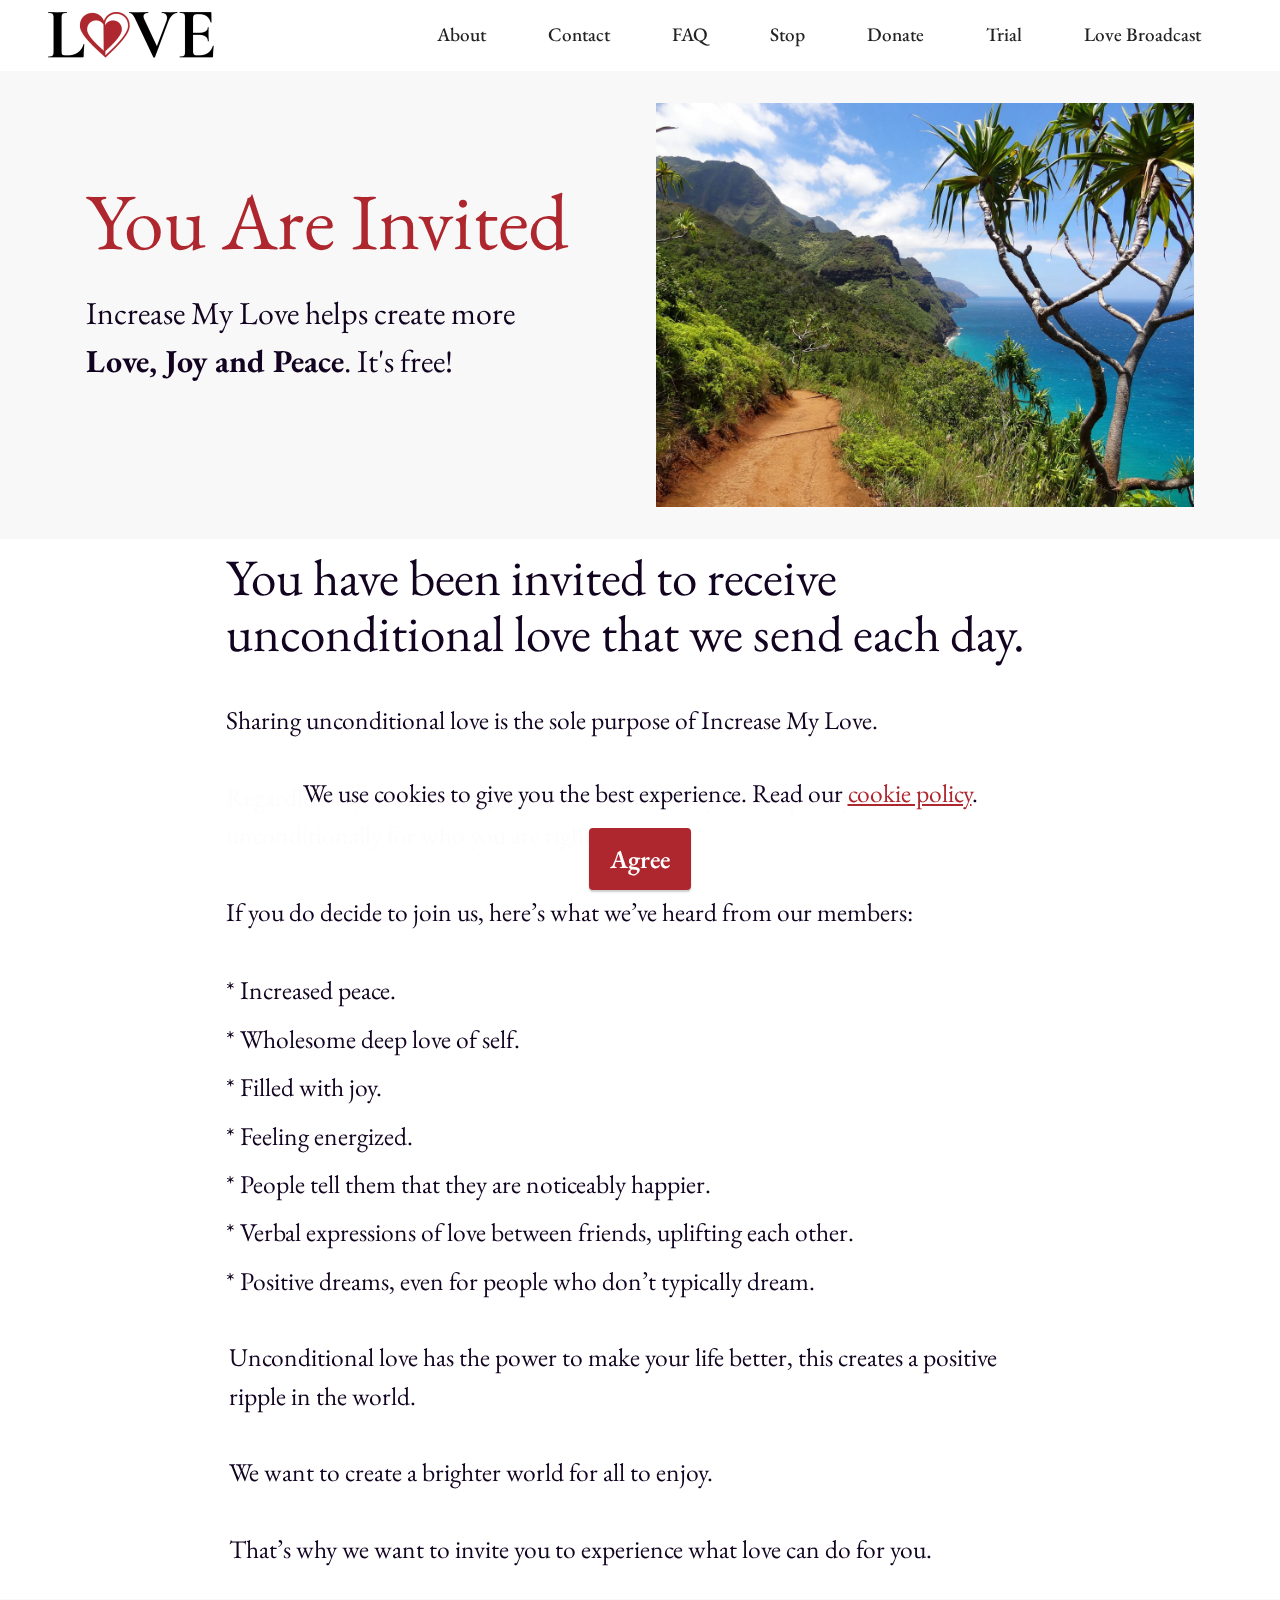
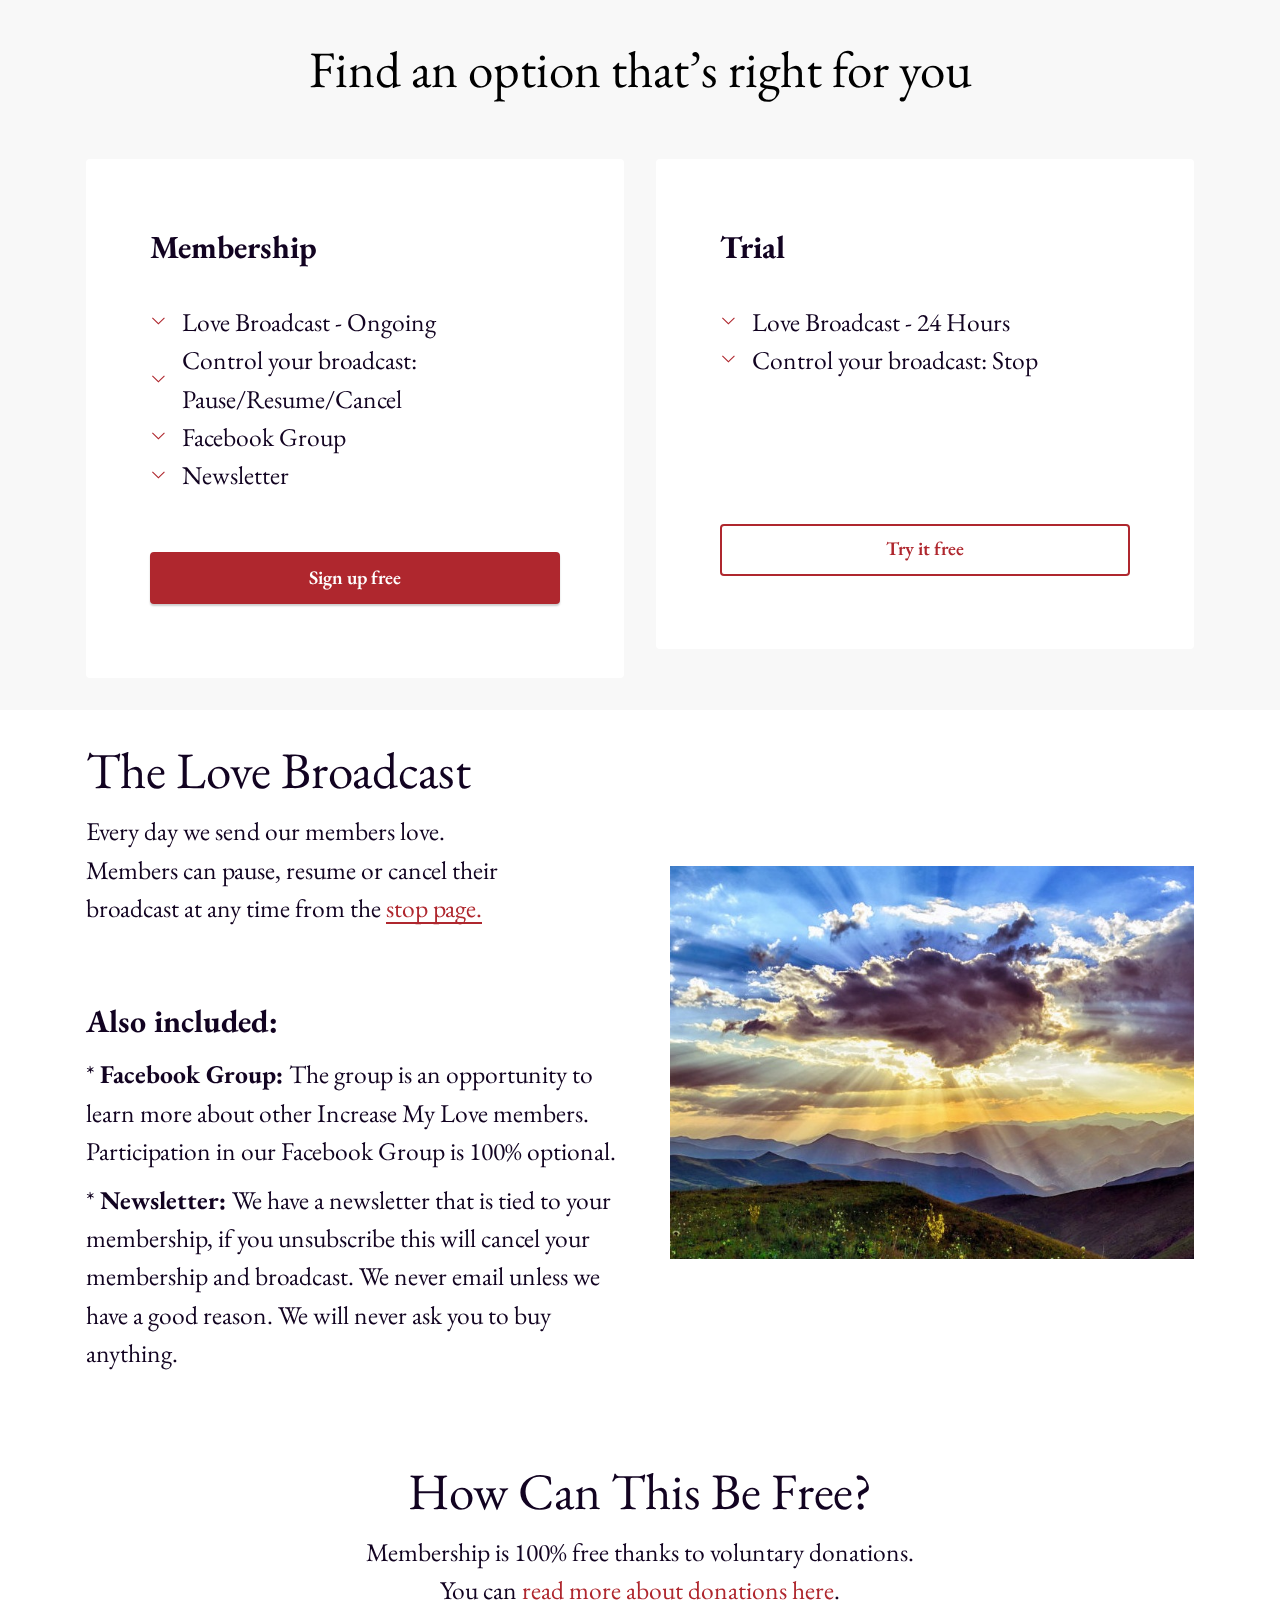
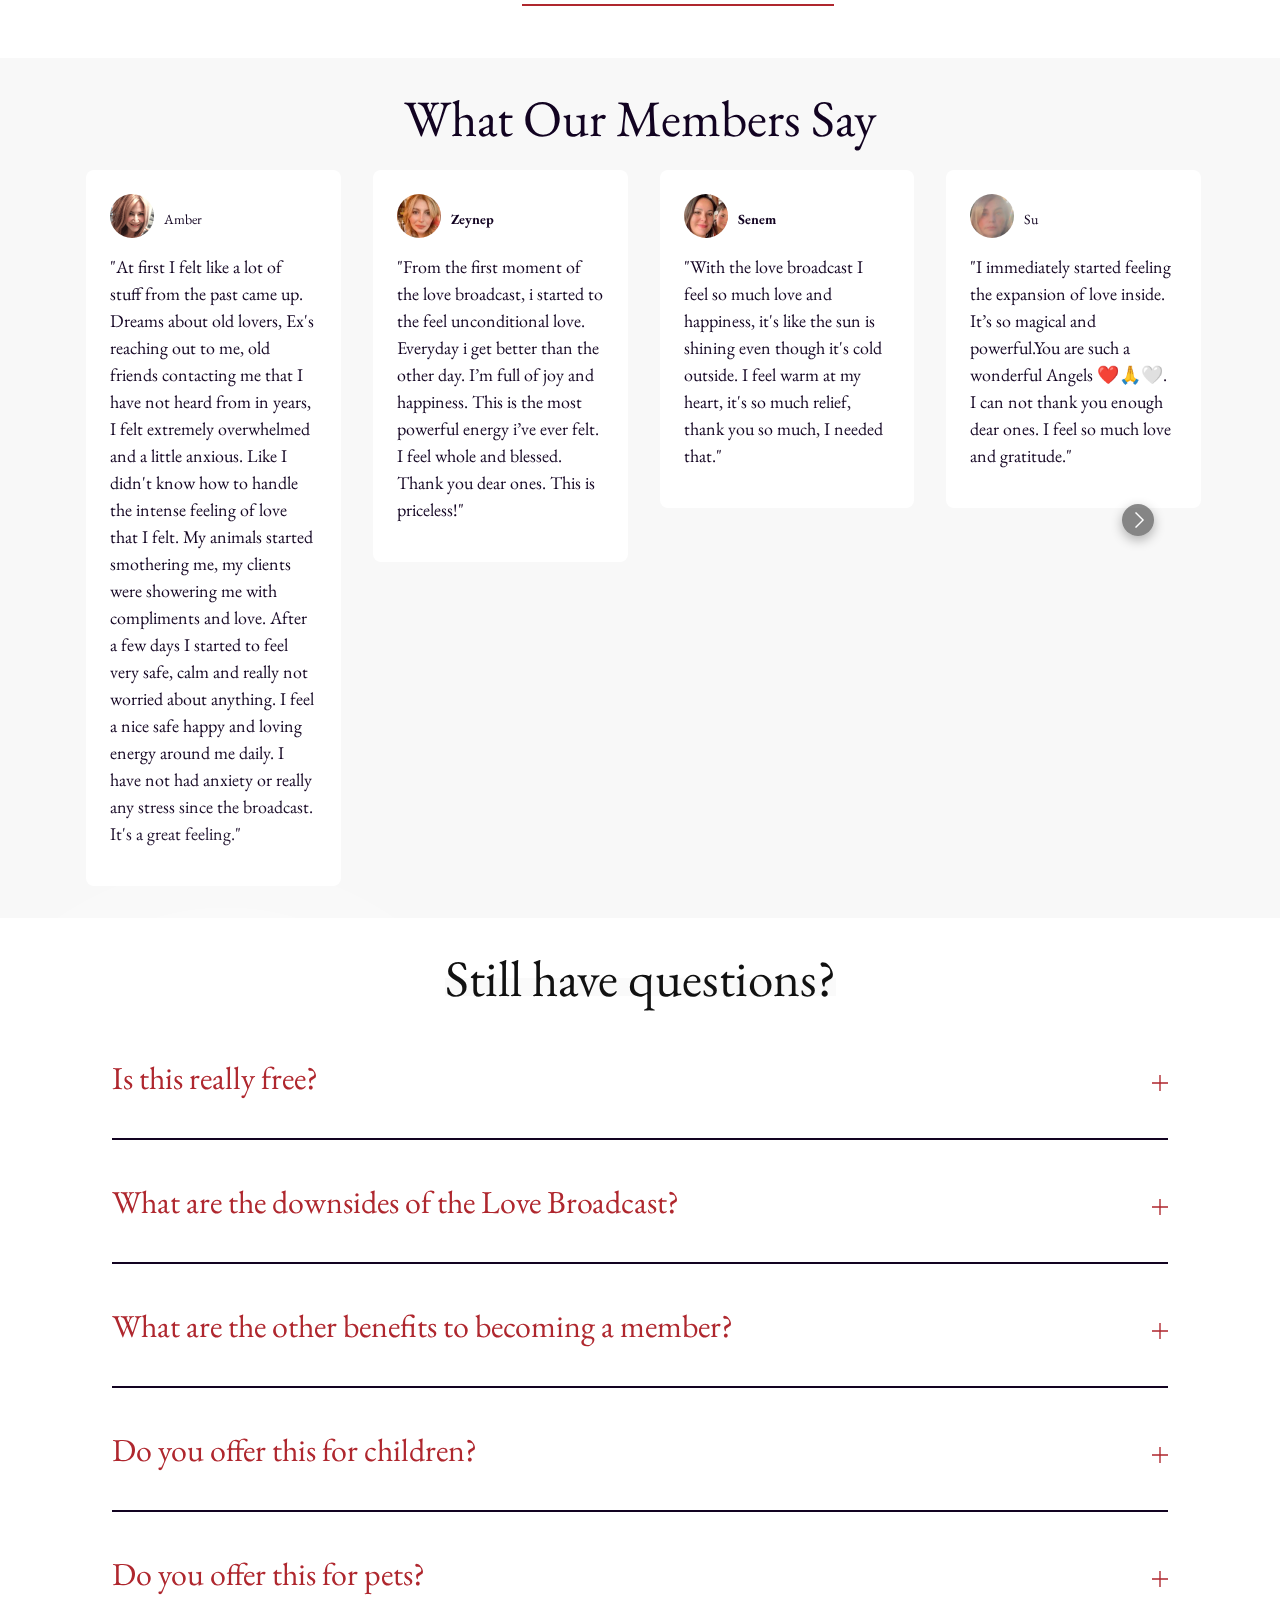
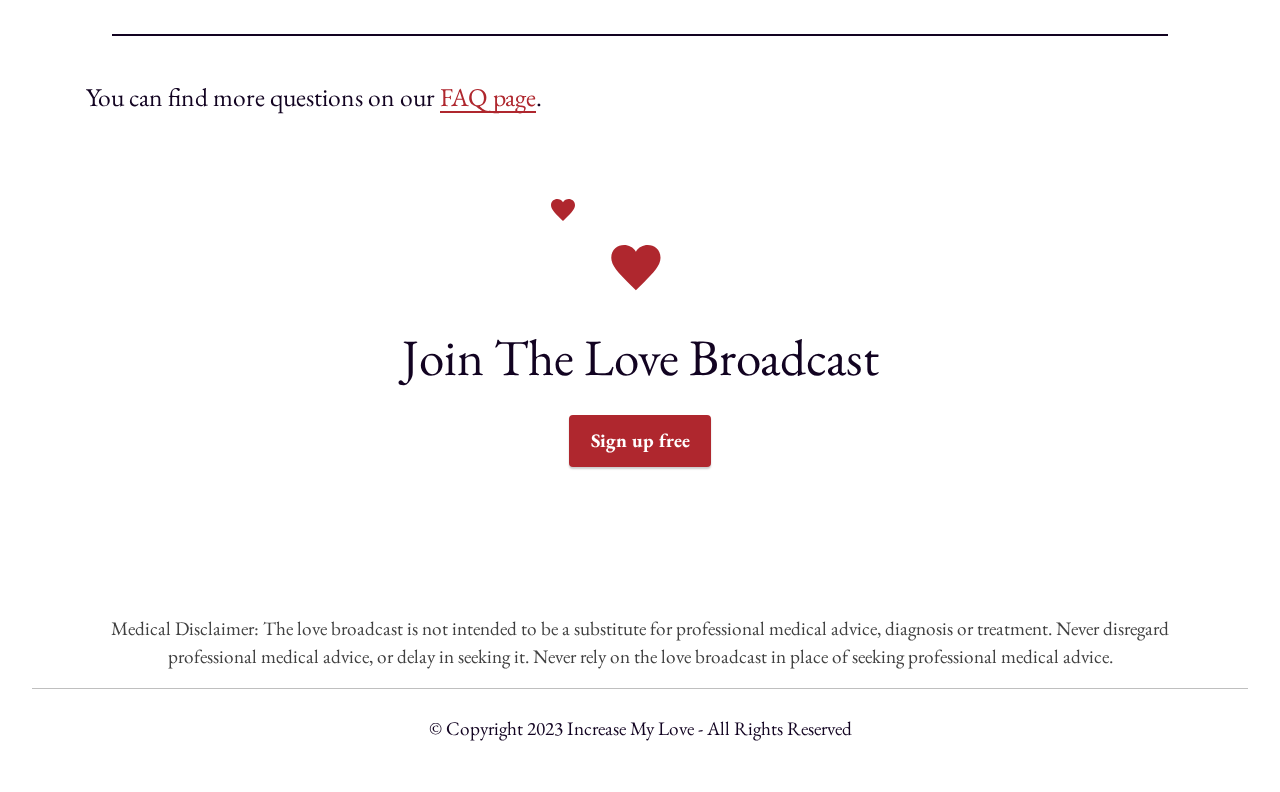
==== commit 475a650d: "updates" ====
--- a/index.html
+++ b/index.html
@@ -338,7 +338,7 @@
                                             <img src="[data-uri]" alt="Göksu" data-slide-to="0" data-bs-slide-to="0" loading="lazy" class="lazyload" data-src="assets/images/goksu-88x131.jpeg">
                                         </div>
                                         <div class="col">
-                                            <h5 class="card-title mbr-fonts-style display-4"><strong>Göksu</strong>
+                                            <h5 class="card-title mbr-fonts-style display-4"><strong>Zeynep</strong>
                                             </h5>
                                             
                                         </div>
@@ -412,12 +412,12 @@
                 <div id="bootstrap-toggle" class="toggle-panel accordionStyles tab-content">
                     <div class="card">
                         <div class="card-header" role="tab" id="headingOne">
-                            <a role="button" class="collapsed panel-title" data-toggle="collapse" data-bs-toggle="collapse" data-core="" href="#collapse1_13" aria-expanded="false" aria-controls="collapse1">
+                            <a role="button" class="collapsed panel-title" data-toggle="collapse" data-bs-toggle="collapse" data-core="" href="#collapse1_9" aria-expanded="false" aria-controls="collapse1">
                                 <h3 class="panel-title-edit mbr-fonts-style display-5">Is this really free?</h3>
                                 <span class="mbr-iconfont mobi-mbri-plus mobi-mbri"></span>
                             </a>
                         </div>
-                        <div id="collapse1_13" class="panel-collapse noScroll collapse" role="tabpanel" aria-labelledby="headingOne">
+                        <div id="collapse1_9" class="panel-collapse noScroll collapse" role="tabpanel" aria-labelledby="headingOne">
                             <div class="panel-body">
                                 <p class="mbr-fonts-style panel-text display-7">Yes! 100% free. Thanks to those who make voluntary donations, we can offer this to everyone for free. You can learn more about this on our donations page.</p>
                             </div>
@@ -425,13 +425,13 @@
                     </div>
                     <div class="card">
                         <div class="card-header" role="tab" id="headingTwo">
-                            <a role="button" class="collapsed panel-title" data-toggle="collapse" data-bs-toggle="collapse" data-core="" href="#collapse2_13" aria-expanded="false" aria-controls="collapse2">
+                            <a role="button" class="collapsed panel-title" data-toggle="collapse" data-bs-toggle="collapse" data-core="" href="#collapse2_9" aria-expanded="false" aria-controls="collapse2">
                                 <h3 class="panel-title-edit mbr-fonts-style display-5">What are the downsides of the Love Broadcast?</h3>
                                 <span class="mbr-iconfont mobi-mbri-plus mobi-mbri"></span>
                             </a>
 
                         </div>
-                        <div id="collapse2_13" class="panel-collapse noScroll collapse" role="tabpanel" aria-labelledby="headingTwo">
+                        <div id="collapse2_9" class="panel-collapse noScroll collapse" role="tabpanel" aria-labelledby="headingTwo">
                             <div class="panel-body">
                                 <p class="mbr-fonts-style panel-text display-7">Some members find the love too energizing at first, causing them to have a few nights of their mind running. This typically only lasts for a few days.<br></p>
                             </div>
@@ -439,12 +439,12 @@
                     </div>
                     <div class="card">
                         <div class="card-header" role="tab" id="headingThree">
-                            <a role="button" class="collapsed panel-title" data-toggle="collapse" data-bs-toggle="collapse" data-core="" href="#collapse3_13" aria-expanded="false" aria-controls="collapse3">
+                            <a role="button" class="collapsed panel-title" data-toggle="collapse" data-bs-toggle="collapse" data-core="" href="#collapse3_9" aria-expanded="false" aria-controls="collapse3">
                                 <h3 class="panel-title-edit mbr-fonts-style display-5">What are the other benefits to becoming a member?</h3>
                                 <span class="mbr-iconfont mobi-mbri-plus mobi-mbri"></span>
                             </a>
                         </div>
-                        <div id="collapse3_13" class="panel-collapse noScroll collapse" role="tabpanel" aria-labelledby="headingThree">
+                        <div id="collapse3_9" class="panel-collapse noScroll collapse" role="tabpanel" aria-labelledby="headingThree">
                             <div class="panel-body">
                                 <p class="mbr-fonts-style panel-text display-7">Becoming a member grants you the ability to be part of our organization, allowing any donations you give to be tax deductible for you. Members also are included in the ongoing love broadcast and our private chat group on Facebook.<br></p>
                             </div>
@@ -452,13 +452,13 @@
                     </div>
                     <div class="card">
                         <div class="card-header" role="tab" id="headingFour">
-                            <a role="button" class="collapsed panel-title" data-toggle="collapse" data-bs-toggle="collapse" data-core="" href="#collapse4_13" aria-expanded="false" aria-controls="collapse4">
+                            <a role="button" class="collapsed panel-title" data-toggle="collapse" data-bs-toggle="collapse" data-core="" href="#collapse4_9" aria-expanded="false" aria-controls="collapse4">
                                 <h3 class="panel-title-edit mbr-fonts-style display-5">Do you offer this for children?</h3>
                                 <span class="mbr-iconfont mobi-mbri-plus mobi-mbri"></span>
                             </a>
 
                         </div>
-                        <div id="collapse4_13" class="panel-collapse noScroll collapse" role="tabpanel" aria-labelledby="headingFour">
+                        <div id="collapse4_9" class="panel-collapse noScroll collapse" role="tabpanel" aria-labelledby="headingFour">
                             <div class="panel-body">
                                 <p class="mbr-fonts-style panel-text display-7">If you would like to include your children, that would be wonderful. All they need is a personal email address and consent. We find most children very happy with the love broadcast.<br></p>
                             </div>
@@ -466,13 +466,13 @@
                     </div>
                     <div class="card">
                         <div class="card-header" role="tab" id="headingFive">
-                            <a role="button" class="collapsed panel-title" data-toggle="collapse" data-bs-toggle="collapse" data-core="" href="#collapse5_13" aria-expanded="false" aria-controls="collapse5">
+                            <a role="button" class="collapsed panel-title" data-toggle="collapse" data-bs-toggle="collapse" data-core="" href="#collapse5_9" aria-expanded="false" aria-controls="collapse5">
                                 <h3 class="panel-title-edit mbr-fonts-style display-5">Do you offer this for pets?</h3>
                                 <span class="mbr-iconfont mobi-mbri-plus mobi-mbri"></span>
                             </a>
 
                         </div>
-                        <div id="collapse5_13" class="panel-collapse noScroll collapse" role="tabpanel" aria-labelledby="headingFive">
+                        <div id="collapse5_9" class="panel-collapse noScroll collapse" role="tabpanel" aria-labelledby="headingFive">
                             <div class="panel-body">
                                 <p class="mbr-fonts-style panel-text display-7">We do not offer this for pets, however we have heard reports from members that animals seem to be extra affectionate after their human has started the love broadcast. So there may be an indirect effect.</p>
                             </div>
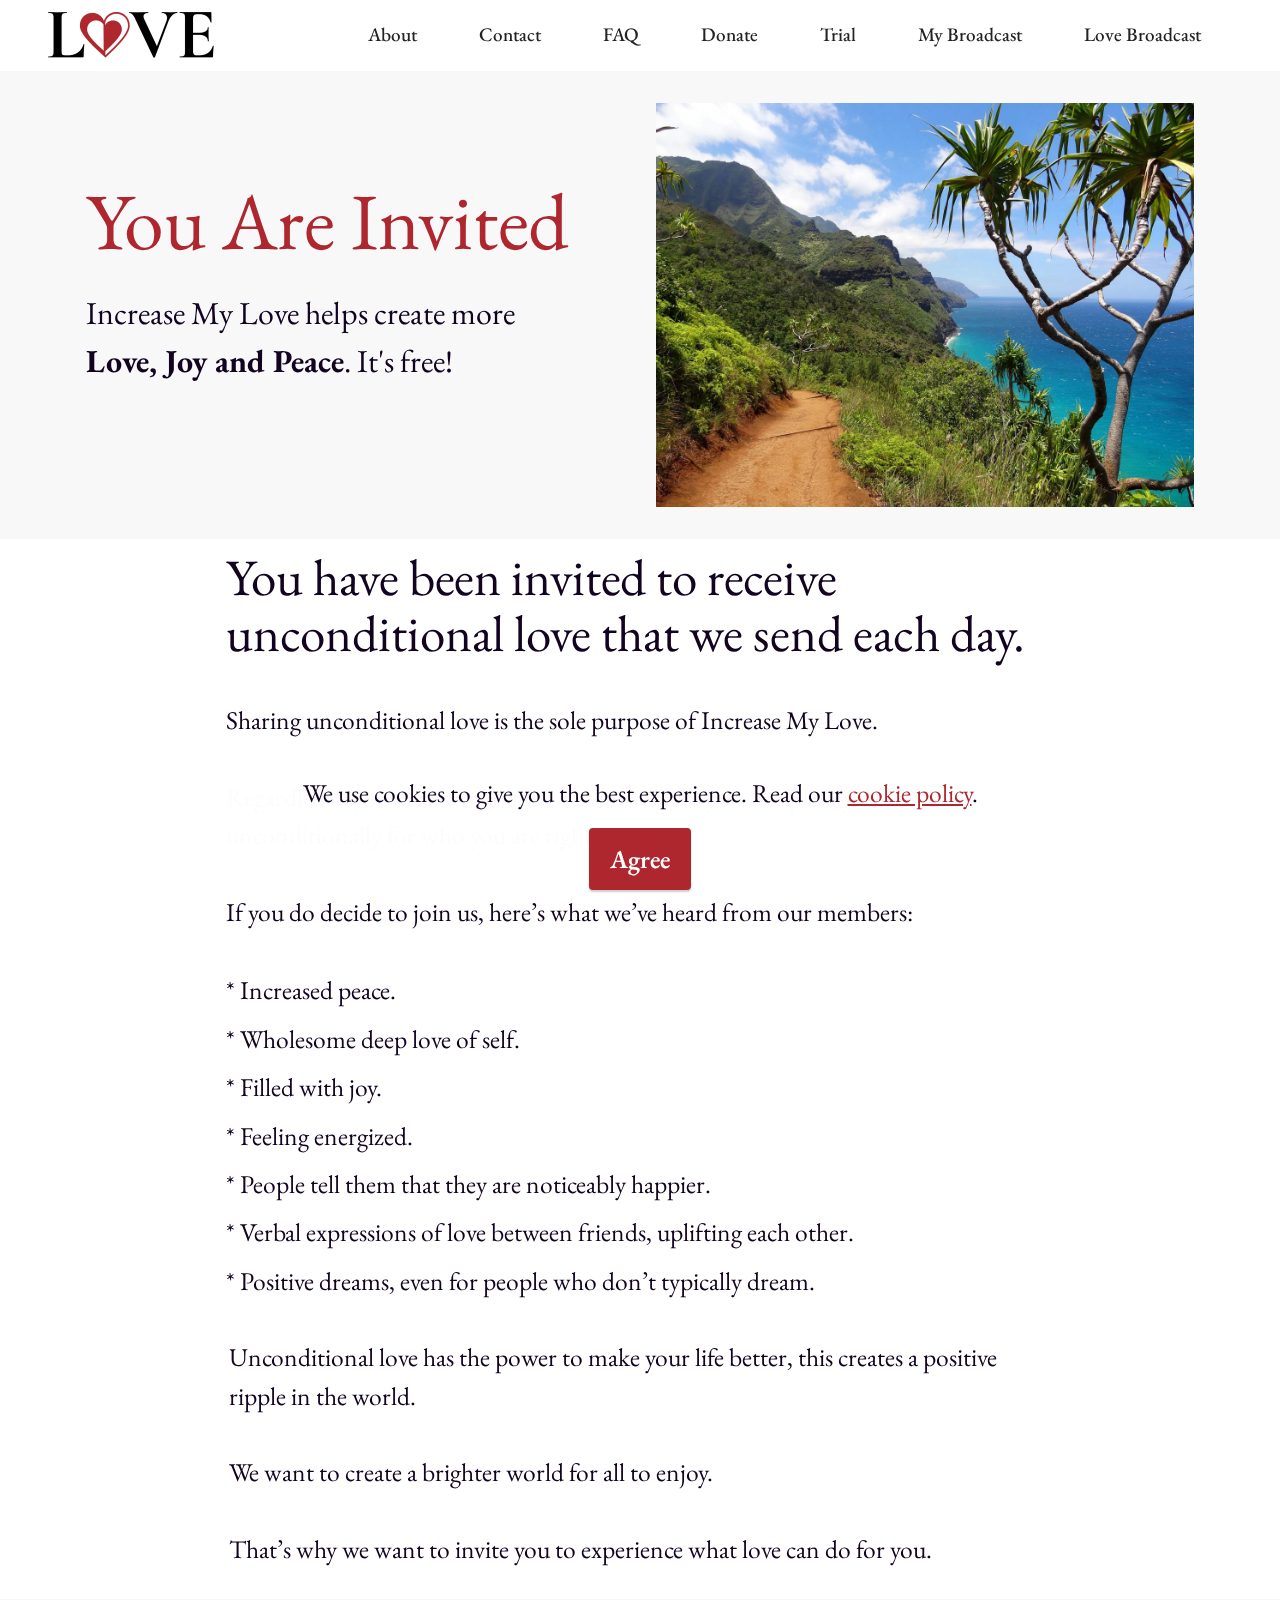
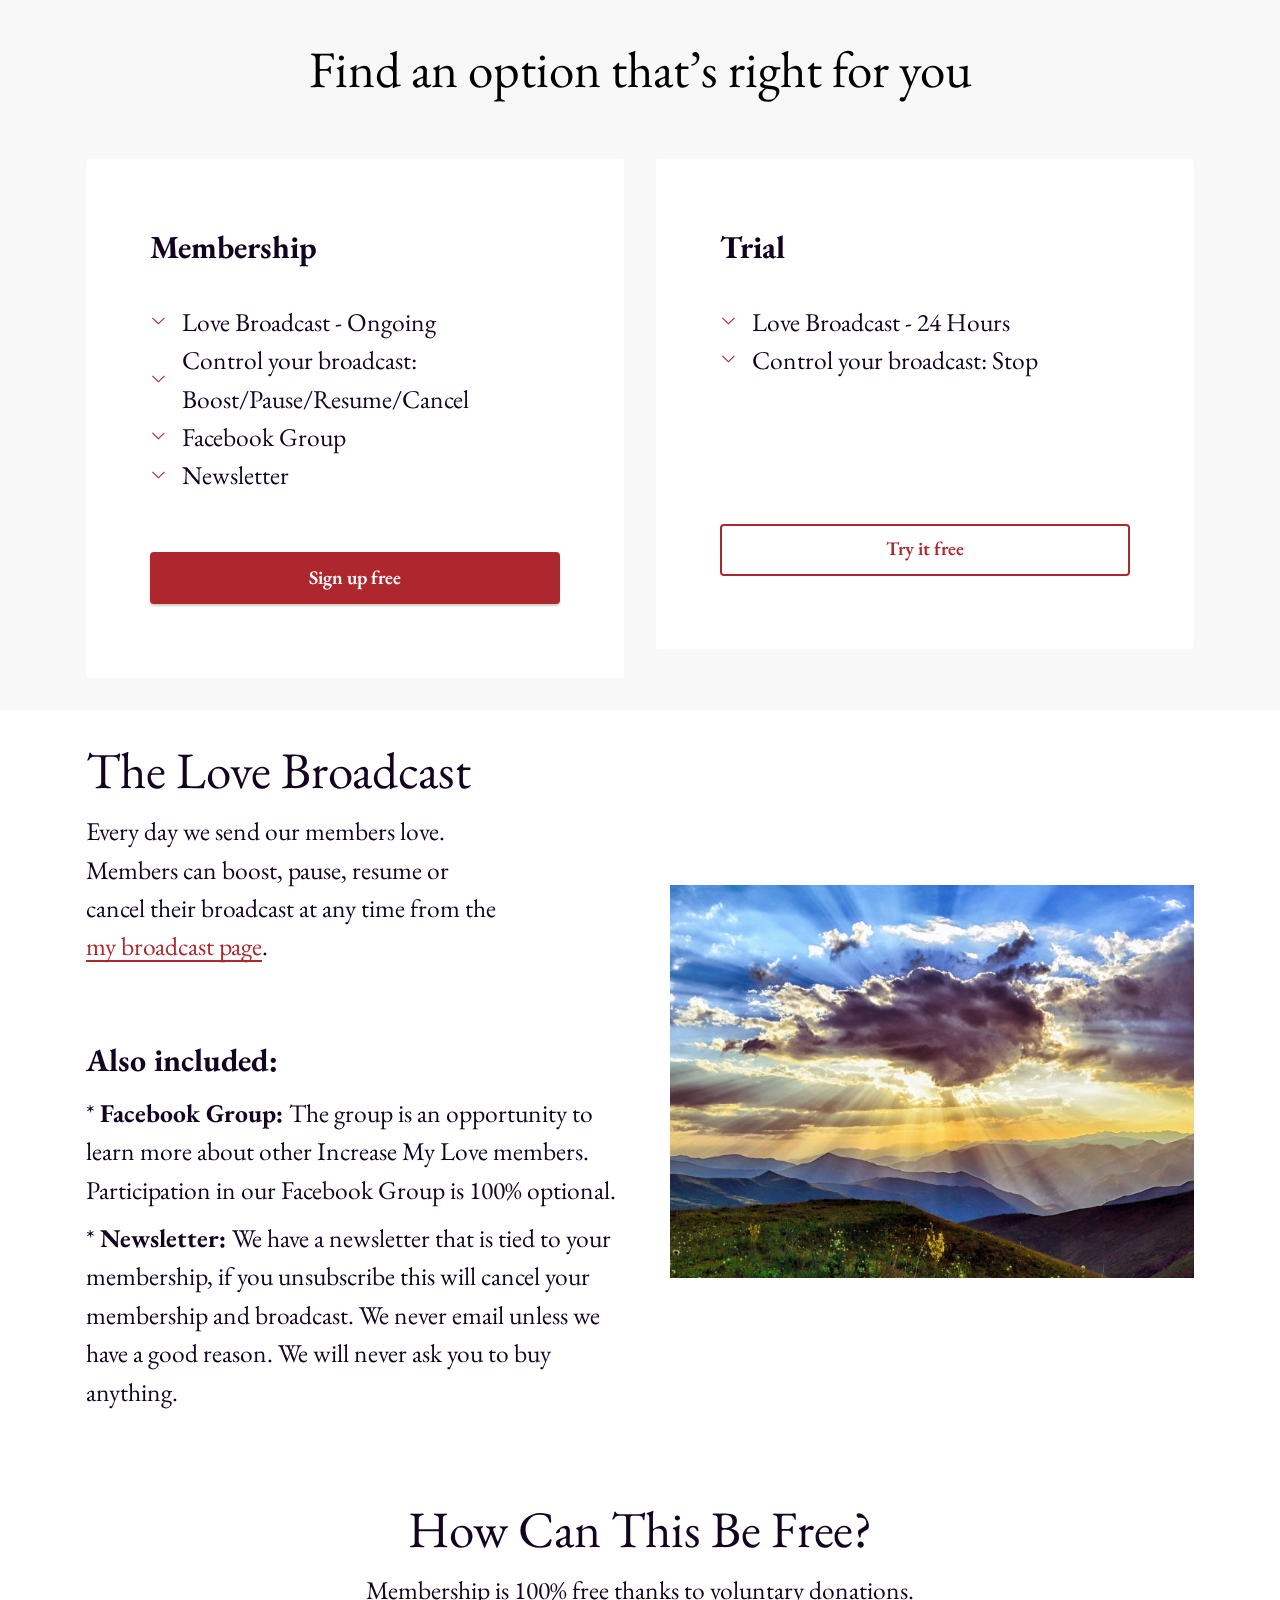
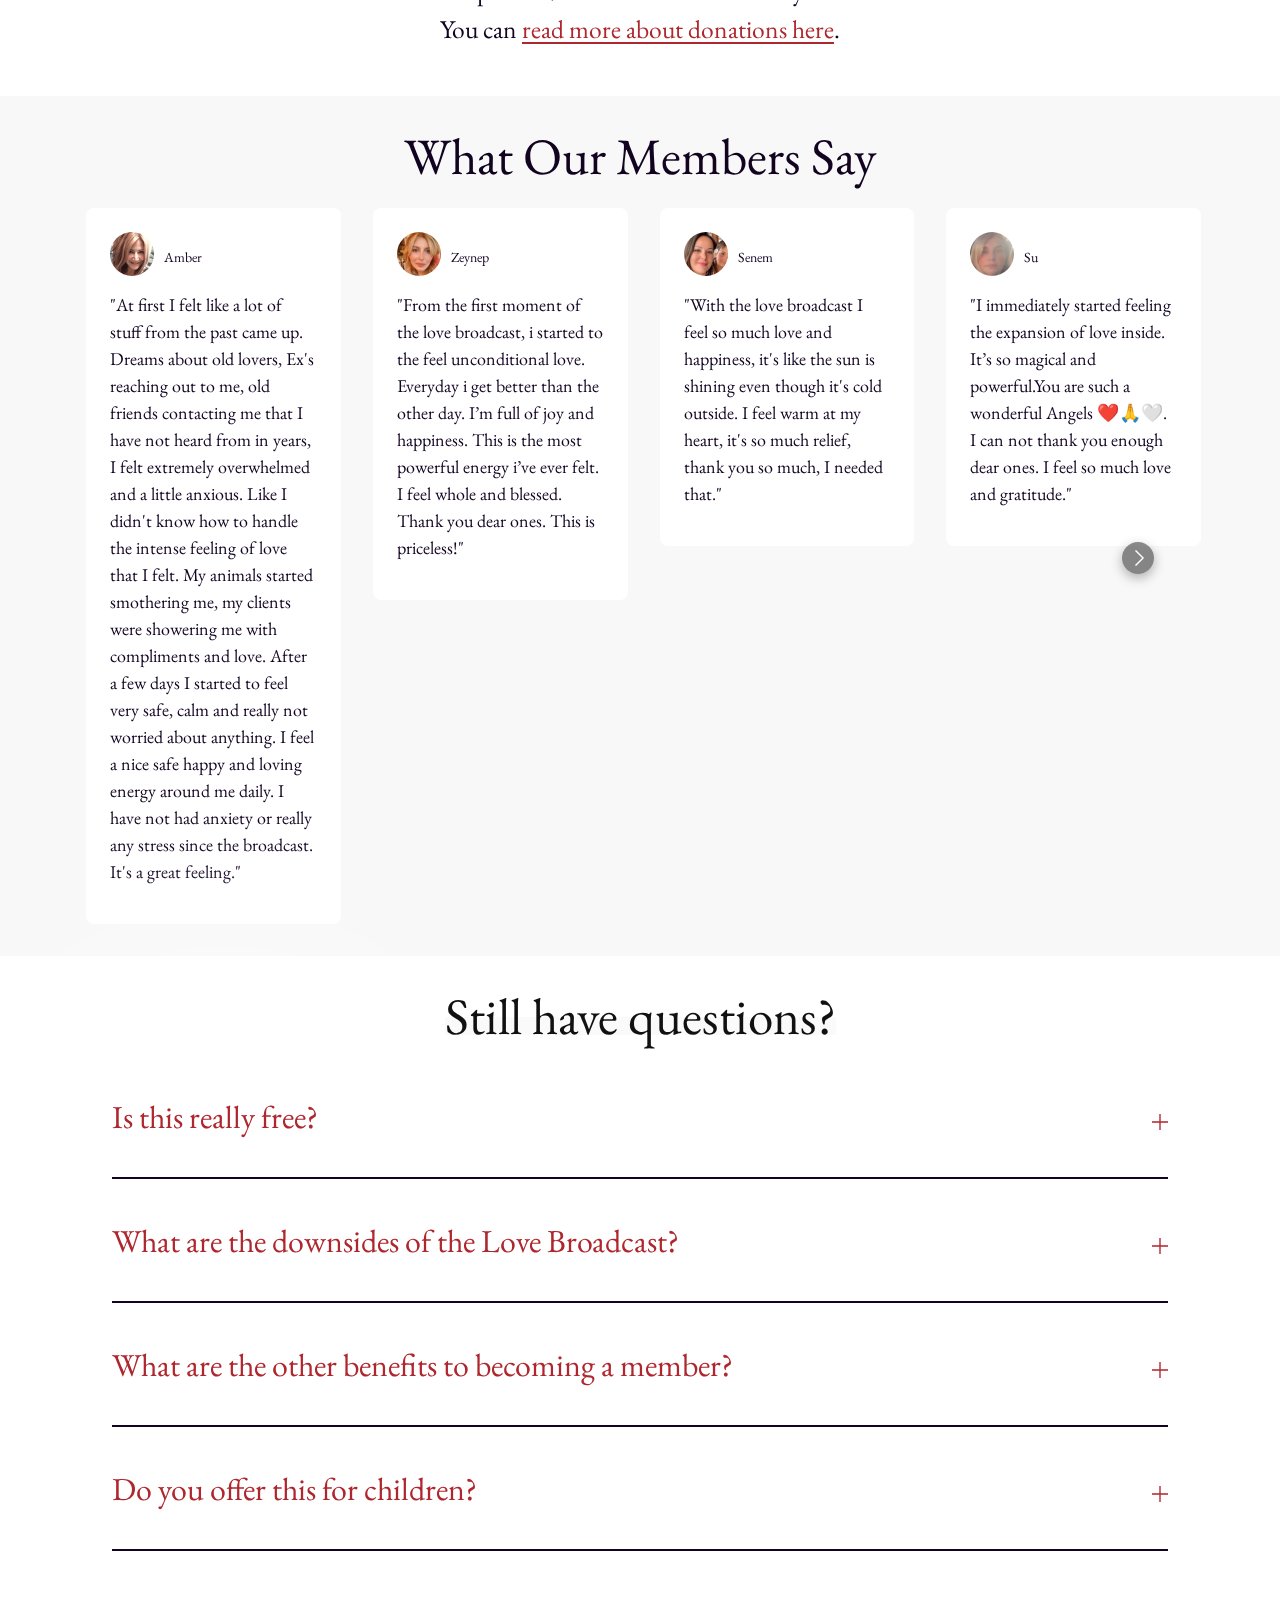
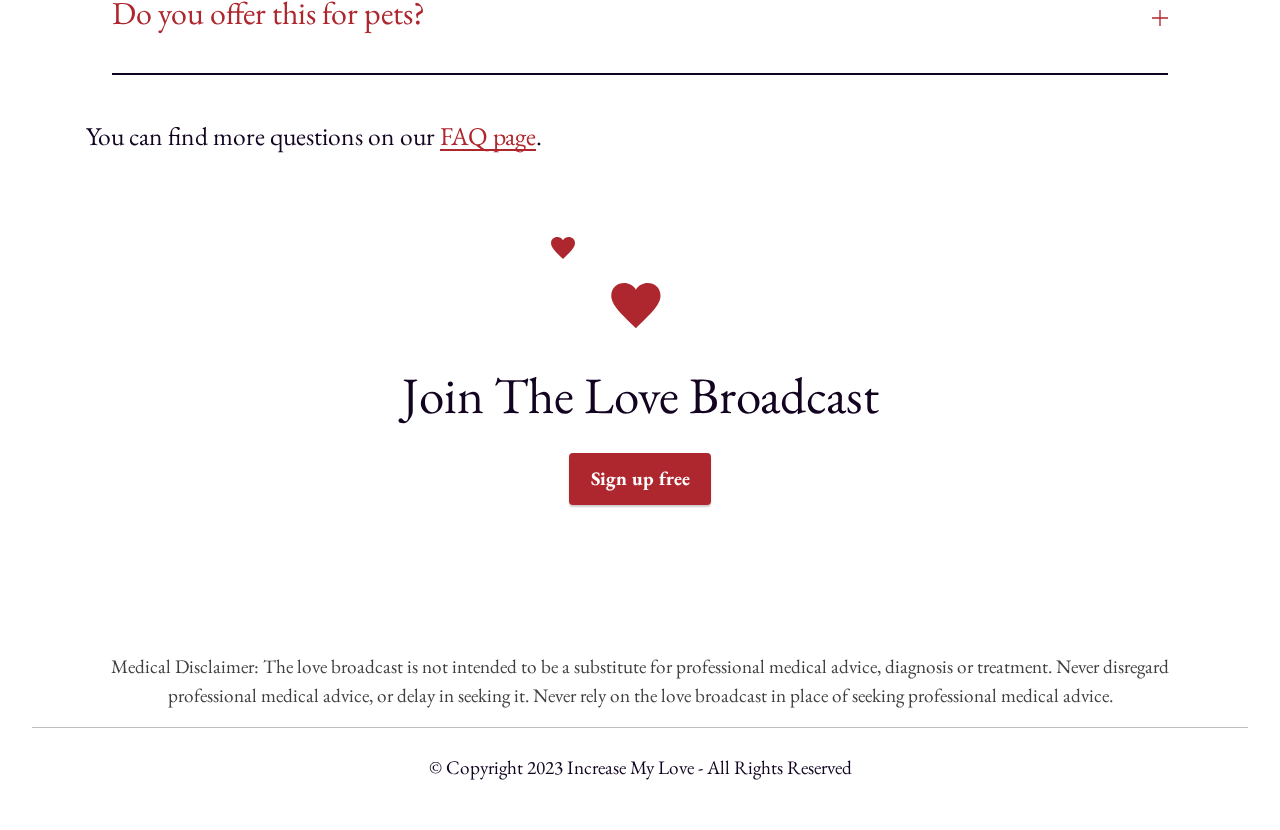
==== commit 43c8c084: "loveboost" ====
--- a/index.html
+++ b/index.html
@@ -112,8 +112,8 @@
                     <li class="nav-item"><a class="nav-link link text-black text-primary display-4" href="contact.html">Contact</a></li>
                     <li class="nav-item"><a class="nav-link link text-black text-primary display-4" href="faq.html">FAQ</a>
                     </li>
-                    <li class="nav-item"><a class="nav-link link text-black text-primary display-4" href="stop.html">Stop</a>
-                    </li><li class="nav-item"><a class="nav-link link text-black text-primary display-4" href="donate.html">Donate</a></li><li class="nav-item"><a class="nav-link link text-black text-primary display-4" href="demo.html">Trial</a></li><li class="nav-item"><a class="nav-link link text-black text-primary display-4" href="join.html">Love Broadcast</a></li></ul>
+                    <li class="nav-item"><a class="nav-link link text-black text-primary display-4" href="donate.html">Donate</a></li><li class="nav-item"><a class="nav-link link text-black text-primary display-4" href="demo.html">Trial</a></li><li class="nav-item"><a class="nav-link link text-black text-primary display-4" href="my-broadcast.html">My Broadcast</a>
+                    </li><li class="nav-item"><a class="nav-link link text-black text-primary display-4" href="join.html">Love Broadcast</a></li></ul>
                 
             </div>
         </div>
@@ -228,7 +228,7 @@
                             <strong>Membership</strong>
                         </h6>
                         <ul class="list mbr-fonts-style mb-5 display-7">
-                            <li class="item-wrap">Love Broadcast - Ongoing</li><li class="item-wrap">Control your broadcast: Pause/Resume/Cancel</li><li class="item-wrap">Facebook Group</li><li class="item-wrap">Newsletter</li>
+                            <li class="item-wrap">Love Broadcast - Ongoing</li><li class="item-wrap">Control your broadcast: Boost/Pause/Resume/Cancel</li><li class="item-wrap">Facebook Group</li><li class="item-wrap">Newsletter</li>
                         </ul>
                     </div>
                     <div class="mbr-section-btn"><a class="btn btn-primary display-4" href="join.html">Sign up free</a></div>
@@ -266,7 +266,7 @@
 					<div class="first-section">
 						
 						<h2 class="mbr-first-section-title mbr-fonts-style display-2">The Love Broadcast</h2>
-						<p class="mbr-first-section-text mbr-fonts-style display-7">Every day we send our members love. Members can pause, resume or cancel their broadcast at any time from the <a href="stop.html" class="text-primary">stop page.</a><br></p>
+						<p class="mbr-first-section-text mbr-fonts-style display-7">Every day we send our members love. Members can boost, pause, resume or cancel their broadcast at any time from the <a href="my-broadcast.html" class="text-primary">my broadcast page</a>.<br></p>
 					</div>
 					<div class="second-section">
 						<h3 class="mbr-second-section-title mbr-fonts-style display-5"><strong>
@@ -338,8 +338,7 @@
                                             <img src="[data-uri]" alt="Göksu" data-slide-to="0" data-bs-slide-to="0" loading="lazy" class="lazyload" data-src="assets/images/goksu-88x131.jpeg">
                                         </div>
                                         <div class="col">
-                                            <h5 class="card-title mbr-fonts-style display-4"><strong>Zeynep</strong>
-                                            </h5>
+                                            <h5 class="card-title mbr-fonts-style display-4">Zeynep</h5>
                                             
                                         </div>
                                     </div>
@@ -355,7 +354,7 @@
                                             <img src="[data-uri]" alt="Senem" data-slide-to="1" data-bs-slide-to="1" loading="lazy" class="lazyload" data-src="assets/images/senem-88x88.jpeg">
                                         </div>
                                         <div class="col">
-                                            <h5 class="card-title mbr-fonts-style display-4"><strong>Senem</strong></h5>
+                                            <h5 class="card-title mbr-fonts-style display-4">Senem</h5>
                                             
                                         </div>
                                     </div>
@@ -412,12 +411,12 @@
                 <div id="bootstrap-toggle" class="toggle-panel accordionStyles tab-content">
                     <div class="card">
                         <div class="card-header" role="tab" id="headingOne">
-                            <a role="button" class="collapsed panel-title" data-toggle="collapse" data-bs-toggle="collapse" data-core="" href="#collapse1_9" aria-expanded="false" aria-controls="collapse1">
+                            <a role="button" class="collapsed panel-title" data-toggle="collapse" data-bs-toggle="collapse" data-core="" href="#collapse1_21" aria-expanded="false" aria-controls="collapse1">
                                 <h3 class="panel-title-edit mbr-fonts-style display-5">Is this really free?</h3>
                                 <span class="mbr-iconfont mobi-mbri-plus mobi-mbri"></span>
                             </a>
                         </div>
-                        <div id="collapse1_9" class="panel-collapse noScroll collapse" role="tabpanel" aria-labelledby="headingOne">
+                        <div id="collapse1_21" class="panel-collapse noScroll collapse" role="tabpanel" aria-labelledby="headingOne">
                             <div class="panel-body">
                                 <p class="mbr-fonts-style panel-text display-7">Yes! 100% free. Thanks to those who make voluntary donations, we can offer this to everyone for free. You can learn more about this on our donations page.</p>
                             </div>
@@ -425,13 +424,13 @@
                     </div>
                     <div class="card">
                         <div class="card-header" role="tab" id="headingTwo">
-                            <a role="button" class="collapsed panel-title" data-toggle="collapse" data-bs-toggle="collapse" data-core="" href="#collapse2_9" aria-expanded="false" aria-controls="collapse2">
+                            <a role="button" class="collapsed panel-title" data-toggle="collapse" data-bs-toggle="collapse" data-core="" href="#collapse2_21" aria-expanded="false" aria-controls="collapse2">
                                 <h3 class="panel-title-edit mbr-fonts-style display-5">What are the downsides of the Love Broadcast?</h3>
                                 <span class="mbr-iconfont mobi-mbri-plus mobi-mbri"></span>
                             </a>
 
                         </div>
-                        <div id="collapse2_9" class="panel-collapse noScroll collapse" role="tabpanel" aria-labelledby="headingTwo">
+                        <div id="collapse2_21" class="panel-collapse noScroll collapse" role="tabpanel" aria-labelledby="headingTwo">
                             <div class="panel-body">
                                 <p class="mbr-fonts-style panel-text display-7">Some members find the love too energizing at first, causing them to have a few nights of their mind running. This typically only lasts for a few days.<br></p>
                             </div>
@@ -439,12 +438,12 @@
                     </div>
                     <div class="card">
                         <div class="card-header" role="tab" id="headingThree">
-                            <a role="button" class="collapsed panel-title" data-toggle="collapse" data-bs-toggle="collapse" data-core="" href="#collapse3_9" aria-expanded="false" aria-controls="collapse3">
+                            <a role="button" class="collapsed panel-title" data-toggle="collapse" data-bs-toggle="collapse" data-core="" href="#collapse3_21" aria-expanded="false" aria-controls="collapse3">
                                 <h3 class="panel-title-edit mbr-fonts-style display-5">What are the other benefits to becoming a member?</h3>
                                 <span class="mbr-iconfont mobi-mbri-plus mobi-mbri"></span>
                             </a>
                         </div>
-                        <div id="collapse3_9" class="panel-collapse noScroll collapse" role="tabpanel" aria-labelledby="headingThree">
+                        <div id="collapse3_21" class="panel-collapse noScroll collapse" role="tabpanel" aria-labelledby="headingThree">
                             <div class="panel-body">
                                 <p class="mbr-fonts-style panel-text display-7">Becoming a member grants you the ability to be part of our organization, allowing any donations you give to be tax deductible for you. Members also are included in the ongoing love broadcast and our private chat group on Facebook.<br></p>
                             </div>
@@ -452,13 +451,13 @@
                     </div>
                     <div class="card">
                         <div class="card-header" role="tab" id="headingFour">
-                            <a role="button" class="collapsed panel-title" data-toggle="collapse" data-bs-toggle="collapse" data-core="" href="#collapse4_9" aria-expanded="false" aria-controls="collapse4">
+                            <a role="button" class="collapsed panel-title" data-toggle="collapse" data-bs-toggle="collapse" data-core="" href="#collapse4_21" aria-expanded="false" aria-controls="collapse4">
                                 <h3 class="panel-title-edit mbr-fonts-style display-5">Do you offer this for children?</h3>
                                 <span class="mbr-iconfont mobi-mbri-plus mobi-mbri"></span>
                             </a>
 
                         </div>
-                        <div id="collapse4_9" class="panel-collapse noScroll collapse" role="tabpanel" aria-labelledby="headingFour">
+                        <div id="collapse4_21" class="panel-collapse noScroll collapse" role="tabpanel" aria-labelledby="headingFour">
                             <div class="panel-body">
                                 <p class="mbr-fonts-style panel-text display-7">If you would like to include your children, that would be wonderful. All they need is a personal email address and consent. We find most children very happy with the love broadcast.<br></p>
                             </div>
@@ -466,13 +465,13 @@
                     </div>
                     <div class="card">
                         <div class="card-header" role="tab" id="headingFive">
-                            <a role="button" class="collapsed panel-title" data-toggle="collapse" data-bs-toggle="collapse" data-core="" href="#collapse5_9" aria-expanded="false" aria-controls="collapse5">
+                            <a role="button" class="collapsed panel-title" data-toggle="collapse" data-bs-toggle="collapse" data-core="" href="#collapse5_21" aria-expanded="false" aria-controls="collapse5">
                                 <h3 class="panel-title-edit mbr-fonts-style display-5">Do you offer this for pets?</h3>
                                 <span class="mbr-iconfont mobi-mbri-plus mobi-mbri"></span>
                             </a>
 
                         </div>
-                        <div id="collapse5_9" class="panel-collapse noScroll collapse" role="tabpanel" aria-labelledby="headingFive">
+                        <div id="collapse5_21" class="panel-collapse noScroll collapse" role="tabpanel" aria-labelledby="headingFive">
                             <div class="panel-body">
                                 <p class="mbr-fonts-style panel-text display-7">We do not offer this for pets, however we have heard reports from members that animals seem to be extra affectionate after their human has started the love broadcast. So there may be an indirect effect.</p>
                             </div>
--- a/assets/mobirise/css/mbr-additional.css
+++ b/assets/mobirise/css/mbr-additional.css
@@ -2399,585 +2399,6 @@
 .cid-tvYXUSO5hY .mbr-text {
   color: #120321;
   margin-bottom: 10px;
-}
-.cid-tvYsF9MUqD {
-  padding-top: 2rem;
-  padding-bottom: 2rem;
-  background-color: #ffffff;
-}
-.cid-tvYsF9MUqD .mbr-overlay {
-  background-color: #ffffff;
-  opacity: 0.7;
-}
-.cid-tvYsF9MUqD h3 {
-  margin: 0;
-}
-.cid-tvYsF9MUqD .content {
-  padding: 0 45px;
-  display: flex;
-  justify-content: space-between;
-  align-items: flex-end;
-}
-@media (max-width: 767px) {
-  .cid-tvYsF9MUqD .content {
-    padding: 0 1rem;
-    flex-direction: column-reverse;
-    align-items: center;
-  }
-}
-@media (max-width: 767px) {
-  .cid-tvYsF9MUqD .text-wrap {
-    margin-bottom: 1rem;
-  }
-}
-.cid-tvYsF9MUqD .mbr-brand {
-  color: #000000;
-  font-weight: 600;
-  text-align: right;
-}
-@media (max-width: 767px) {
-  .cid-tvYsF9MUqD .mbr-brand {
-    text-align: center;
-  }
-}
-.cid-tvYsF9MUqD .mbr-text {
-  color: #404040;
-  margin: 10px 0 0;
-  font-weight: 300;
-  text-align: center;
-}
-@media (max-width: 767px) {
-  .cid-tvYsF9MUqD .mbr-text {
-    text-align: center;
-  }
-}
-.cid-tvYsF9MUqD .socials {
-  display: flex;
-  list-style-type: none;
-  padding: 0;
-  margin: 0;
-}
-.cid-tvYsF9MUqD .socials p {
-  margin: 0 20px 0 0;
-}
-@media (max-width: 767px) {
-  .cid-tvYsF9MUqD .socials {
-    margin-right: -20px;
-  }
-}
-.cid-tvYsF9MUqD .socials-item .link {
-  color: #000000;
-}
-.cid-tvYsF9MUqD .footer-lower .copyright {
-  margin-bottom: 1rem;
-}
-.cid-tvYsF9MUqD .footer-lower hr {
-  margin: 1rem 0;
-  height: 1px;
-  background-color: #000000;
-  border: none;
-}
-.cid-tvYsF9MUqD .copyright > p {
-  text-align: center;
-  color: #120321;
-}
-.cid-sN2cSIjoTE .navbar-dropdown {
-  position: relative !important;
-}
-.cid-sN2cSIjoTE .dropdown-item:before {
-  font-family: Moririse2 !important;
-  content: "\e966";
-  display: inline-block;
-  width: 0;
-  position: absolute;
-  left: 1rem;
-  top: 0.5rem;
-  margin-right: 0.5rem;
-  line-height: 1;
-  font-size: inherit;
-  vertical-align: middle;
-  text-align: center;
-  overflow: hidden;
-  transform: scale(0, 1);
-  transition: all 0.25s ease-in-out;
-}
-.cid-sN2cSIjoTE .dropdown-menu {
-  padding: 0;
-  border-radius: 4px;
-  box-shadow: 0 1px 3px 0 rgba(0, 0, 0, 0.1);
-}
-.cid-sN2cSIjoTE .dropdown-item {
-  border-bottom: 1px solid #e6e6e6;
-}
-.cid-sN2cSIjoTE .dropdown-item:hover,
-.cid-sN2cSIjoTE .dropdown-item:focus {
-  background: #af272e !important;
-  color: white !important;
-}
-.cid-sN2cSIjoTE .dropdown-item:first-child {
-  border-top-left-radius: 4px;
-  border-top-right-radius: 4px;
-}
-.cid-sN2cSIjoTE .dropdown-item:last-child {
-  border-bottom: none;
-  border-bottom-left-radius: 4px;
-  border-bottom-right-radius: 4px;
-}
-.cid-sN2cSIjoTE .nav-dropdown .link {
-  padding: 0 !important;
-  margin: 0 !important;
-}
-@media (max-width: 991px) {
-  .cid-sN2cSIjoTE .nav-dropdown .link {
-    margin: 10px 0 !important;
-  }
-}
-.cid-sN2cSIjoTE .nav-item {
-  margin: 0 31px;
-}
-.cid-sN2cSIjoTE .nav-dropdown .link.dropdown-toggle::after {
-  margin-left: 0.5rem;
-  margin-top: 0.2rem;
-}
-.cid-sN2cSIjoTE .nav-link {
-  position: relative;
-}
-.cid-sN2cSIjoTE .nav-link:hover,
-.cid-sN2cSIjoTE .nav-link:focus,
-.cid-sN2cSIjoTE .nav-link:active {
-  color: #ab0025 !important;
-}
-.cid-sN2cSIjoTE .container {
-  display: flex;
-  margin: auto;
-  flex-wrap: initial;
-}
-@media (max-width: 991px) {
-  .cid-sN2cSIjoTE .container {
-    flex-wrap: inherit;
-  }
-}
-.cid-sN2cSIjoTE .navbar-caption:hover,
-.cid-sN2cSIjoTE .navbar-caption:focus,
-.cid-sN2cSIjoTE .navbar-caption:active {
-  color: #ab0025 !important;
-}
-.cid-sN2cSIjoTE .dropdown-menu,
-.cid-sN2cSIjoTE .navbar.opened {
-  background: #ffffff !important;
-}
-.cid-sN2cSIjoTE .nav-item:focus,
-.cid-sN2cSIjoTE .nav-link:focus {
-  outline: none;
-}
-.cid-sN2cSIjoTE .dropdown .dropdown-menu .dropdown-item {
-  width: auto;
-  transition: all 0.25s ease-in-out;
-}
-.cid-sN2cSIjoTE .dropdown .dropdown-menu .dropdown-item::after {
-  right: 0.5rem;
-}
-.cid-sN2cSIjoTE .collapsed .dropdown-menu .dropdown-item:before {
-  display: none;
-}
-.cid-sN2cSIjoTE .collapsed .dropdown .dropdown-menu .dropdown-item {
-  padding: 0.235em 1.5em 0.235em 1.5em !important;
-  transition: none;
-  margin: 0 !important;
-}
-.cid-sN2cSIjoTE .navbar {
-  min-height: 70px;
-  transition: all 0.3s;
-  border-bottom: 1px solid transparent;
-  background: #ffffff;
-}
-.cid-sN2cSIjoTE .navbar.opened {
-  transition: all 0.3s;
-}
-.cid-sN2cSIjoTE .navbar .dropdown-item {
-  padding: 0.5rem 1.8rem;
-}
-.cid-sN2cSIjoTE .navbar .navbar-logo img {
-  width: auto;
-}
-.cid-sN2cSIjoTE .navbar .navbar-collapse {
-  justify-content: flex-end;
-  z-index: 1;
-}
-.cid-sN2cSIjoTE .navbar.collapsed {
-  justify-content: center;
-}
-.cid-sN2cSIjoTE .navbar.collapsed .nav-item .nav-link::before {
-  display: none;
-}
-.cid-sN2cSIjoTE .navbar.collapsed.opened .dropdown-menu {
-  top: 0;
-}
-@media (min-width: 992px) {
-  .cid-sN2cSIjoTE .navbar.collapsed.opened:not(.navbar-short) .navbar-collapse {
-    max-height: calc(98.5vh - 3rem);
-  }
-}
-.cid-sN2cSIjoTE .navbar.collapsed .dropdown-menu .dropdown-submenu {
-  left: 0 !important;
-}
-.cid-sN2cSIjoTE .navbar.collapsed .dropdown-menu .dropdown-item:after {
-  right: auto;
-}
-.cid-sN2cSIjoTE .navbar.collapsed .dropdown-menu .dropdown-toggle[data-toggle="dropdown-submenu"]:after {
-  margin-left: 0.5rem;
-  margin-top: 0.2rem;
-  border-top: 0.35em solid;
-  border-right: 0.35em solid transparent;
-  border-left: 0.35em solid transparent;
-  border-bottom: 0;
-  top: 41%;
-}
-.cid-sN2cSIjoTE .navbar.collapsed ul.navbar-nav li {
-  margin: auto;
-}
-.cid-sN2cSIjoTE .navbar.collapsed .dropdown-menu .dropdown-item {
-  padding: 0.25rem 1.5rem;
-  text-align: center;
-}
-@media (max-width: 991px) {
-  .cid-sN2cSIjoTE .navbar .nav-item .nav-link::before {
-    display: none;
-  }
-  .cid-sN2cSIjoTE .navbar.opened .dropdown-menu {
-    top: 0;
-  }
-  .cid-sN2cSIjoTE .navbar .dropdown-menu .dropdown-submenu {
-    left: 0 !important;
-  }
-  .cid-sN2cSIjoTE .navbar .dropdown-menu .dropdown-item:after {
-    right: auto;
-  }
-  .cid-sN2cSIjoTE .navbar .dropdown-menu .dropdown-toggle[data-toggle="dropdown-submenu"]:after {
-    margin-left: 0.5rem;
-    margin-top: 0.2rem;
-    border-top: 0.35em solid;
-    border-right: 0.35em solid transparent;
-    border-left: 0.35em solid transparent;
-    border-bottom: 0;
-    top: 40%;
-  }
-  .cid-sN2cSIjoTE .navbar .navbar-logo img {
-    height: 3rem !important;
-  }
-  .cid-sN2cSIjoTE .navbar ul.navbar-nav li {
-    margin: 0;
-  }
-  .cid-sN2cSIjoTE .navbar .dropdown-menu .dropdown-item {
-    padding: 0.25rem 1.5rem !important;
-    text-align: center;
-  }
-  .cid-sN2cSIjoTE .navbar .navbar-brand {
-    flex-shrink: initial;
-    flex-basis: auto;
-    word-break: break-word;
-    padding-right: 2rem;
-  }
-  .cid-sN2cSIjoTE .navbar .navbar-toggler {
-    flex-basis: auto;
-  }
-}
-.cid-sN2cSIjoTE .navbar.navbar-short {
-  min-height: 60px;
-}
-.cid-sN2cSIjoTE .navbar.navbar-short .navbar-logo img {
-  height: 2.5rem !important;
-}
-.cid-sN2cSIjoTE .navbar.navbar-short .navbar-brand {
-  min-height: 60px;
-  padding: 0;
-}
-.cid-sN2cSIjoTE .navbar-brand {
-  min-height: 70px;
-  flex-shrink: 0;
-  align-items: center;
-  margin-right: 0;
-  padding: 10px 0;
-  transition: all 0.3s;
-  word-break: break-word;
-  z-index: 1;
-  display: flex;
-}
-.cid-sN2cSIjoTE .navbar-brand .navbar-caption {
-  line-height: inherit !important;
-}
-.cid-sN2cSIjoTE .navbar-brand .navbar-logo a {
-  outline: none;
-}
-.cid-sN2cSIjoTE .dropdown-item.active,
-.cid-sN2cSIjoTE .dropdown-item:active {
-  background-color: transparent;
-}
-.cid-sN2cSIjoTE .navbar-expand-lg .navbar-nav .nav-link {
-  padding: 0;
-}
-.cid-sN2cSIjoTE .nav-dropdown .link.dropdown-toggle {
-  margin-right: 1.667em;
-}
-.cid-sN2cSIjoTE .nav-dropdown .link.dropdown-toggle[aria-expanded="true"] {
-  margin-right: 0;
-  padding: 0.667em 1.667em;
-}
-.cid-sN2cSIjoTE .navbar.navbar-expand-lg .dropdown .dropdown-menu {
-  background: #ffffff;
-}
-.cid-sN2cSIjoTE .navbar.navbar-expand-lg .dropdown .dropdown-menu .dropdown-submenu {
-  margin: 0;
-  left: 100%;
-}
-.cid-sN2cSIjoTE .navbar > .container-fluid {
-  flex-wrap: unset;
-}
-@media (max-width: 991px) {
-  .cid-sN2cSIjoTE .navbar > .container-fluid {
-    flex-wrap: inherit;
-  }
-}
-.cid-sN2cSIjoTE .navbar .dropdown.open > .dropdown-menu {
-  display: block;
-}
-.cid-sN2cSIjoTE ul.navbar-nav {
-  flex-wrap: wrap;
-  justify-content: flex-end;
-}
-.cid-sN2cSIjoTE button.navbar-toggler {
-  outline: none;
-  width: 31px;
-  height: 20px;
-  cursor: pointer;
-  transition: all 0.2s;
-  position: relative;
-  align-self: center;
-}
-.cid-sN2cSIjoTE button.navbar-toggler .hamburger span {
-  position: absolute;
-  right: 0;
-  width: 30px;
-  height: 2px;
-  border-right: 5px;
-  background-color: #000000;
-}
-.cid-sN2cSIjoTE button.navbar-toggler .hamburger span:nth-child(1) {
-  top: 0;
-  transition: all 0.2s;
-}
-.cid-sN2cSIjoTE button.navbar-toggler .hamburger span:nth-child(2) {
-  top: 8px;
-  transition: all 0.15s;
-}
-.cid-sN2cSIjoTE button.navbar-toggler .hamburger span:nth-child(3) {
-  top: 8px;
-  transition: all 0.15s;
-}
-.cid-sN2cSIjoTE button.navbar-toggler .hamburger span:nth-child(4) {
-  top: 16px;
-  transition: all 0.2s;
-}
-.cid-sN2cSIjoTE nav.opened .hamburger span:nth-child(1) {
-  top: 8px;
-  width: 0;
-  opacity: 0;
-  right: 50%;
-  transition: all 0.2s;
-}
-.cid-sN2cSIjoTE nav.opened .hamburger span:nth-child(2) {
-  transform: rotate(45deg);
-  transition: all 0.25s;
-}
-.cid-sN2cSIjoTE nav.opened .hamburger span:nth-child(3) {
-  transform: rotate(-45deg);
-  transition: all 0.25s;
-}
-.cid-sN2cSIjoTE nav.opened .hamburger span:nth-child(4) {
-  top: 8px;
-  width: 0;
-  opacity: 0;
-  right: 50%;
-  transition: all 0.2s;
-}
-.cid-sN2cSIjoTE .navbar-dropdown {
-  padding: 0 1rem;
-}
-.cid-sN2cSIjoTE a.nav-link {
-  display: flex;
-  align-items: center;
-  justify-content: center;
-}
-@media (max-width: 991px) {
-  .cid-sN2cSIjoTE a.nav-link {
-    justify-content: flex-start;
-  }
-}
-@media screen and (-ms-high-contrast: active), (-ms-high-contrast: none) {
-  .cid-sN2cSIjoTE .navbar {
-    height: 70px;
-  }
-  .cid-sN2cSIjoTE .navbar.opened {
-    height: auto;
-  }
-  .cid-sN2cSIjoTE .nav-item .nav-link:hover::before {
-    width: 175%;
-    max-width: calc(100% + 2rem);
-    left: -1rem;
-  }
-}
-.cid-sN2cSIjoTE .socials-wrap {
-  flex-shrink: 0;
-}
-.cid-sN2cSIjoTE .socials {
-  display: flex;
-  list-style-type: none;
-  padding: 0;
-  margin: 0;
-  margin-right: -20px;
-  justify-content: center;
-}
-.cid-sN2cSIjoTE .socials p {
-  margin: 0 20px 0 0;
-}
-@media (max-width: 991px) {
-  .cid-sN2cSIjoTE .socials {
-    justify-content: flex-start;
-    margin-top: 10px;
-  }
-}
-.cid-sN2cSIjoTE .socials-item .link {
-  color: #000000;
-}
-.cid-tw3lK0lOJ0 {
-  padding-top: 2rem;
-  padding-bottom: 2rem;
-  background-color: #f8f8f8;
-}
-.cid-tw3lK0lOJ0 .content {
-  position: relative;
-  display: flex;
-  flex-direction: column;
-  align-items: center;
-}
-.cid-tw3lK0lOJ0 .mbr-section-title {
-  color: #120321;
-  margin-bottom: 20.4px;
-}
-.cid-tw3lK0lOJ0 .animation-box {
-  position: relative;
-  width: 78px;
-  height: 86px;
-}
-@keyframes zoom-1 {
-  0%,
-  10% {
-    transform: scale(0) rotate(0);
-  }
-  30%,
-  32% {
-    transform: scale(0.6) rotate(10deg);
-  }
-  100%,
-  85% {
-    transform: scale(0) rotate(60deg);
-  }
-}
-@keyframes zoom-2 {
-  0%,
-  15% {
-    transform: scale(0) rotate(0);
-  }
-  50%,
-  54% {
-    transform: scale(0.4) rotate(0);
-  }
-  100%,
-  82% {
-    transform: scale(0) rotate(80deg);
-  }
-}
-.cid-tw3lK0lOJ0 .star {
-  color: #af272e;
-  fill: currentColor;
-  overflow: hidden;
-}
-.cid-tw3lK0lOJ0 .star:nth-of-type(2) {
-  position: absolute;
-  top: -35px;
-  left: 50px;
-  transform: scale(0);
-  animation: zoom-1 3.1s infinite;
-}
-.cid-tw3lK0lOJ0 .star:nth-of-type(3) {
-  position: absolute;
-  top: -45px;
-  left: -50px;
-  animation: zoom-2 3.1s infinite;
-}
-.cid-tvYZoQ7RR5 {
-  padding-top: 2rem;
-  padding-bottom: 2rem;
-  background-color: #ffffff;
-}
-.cid-tvYZoQ7RR5 h2,
-.cid-tvYZoQ7RR5 h3,
-.cid-tvYZoQ7RR5 h4,
-.cid-tvYZoQ7RR5 p {
-  margin: 0;
-}
-.cid-tvYZoQ7RR5 .image-wrap {
-  width: 100%;
-  margin-bottom: 28px;
-}
-.cid-tvYZoQ7RR5 .image-wrap img {
-  width: 100%;
-  height: auto;
-}
-.cid-tvYZoQ7RR5 .text-wrap {
-  margin-top: 10px;
-  margin-bottom: 30px;
-}
-.cid-tvYZoQ7RR5 .mbr-section-title {
-  color: #120321;
-  margin-bottom: 22px;
-}
-.cid-tvYZoQ7RR5 .mbr-section-subtitle {
-  margin-bottom: 5px;
-}
-.cid-tvYZoQ7RR5 .mbr-text {
-  color: #120321;
-  margin-bottom: 10px;
-}
-.cid-tw4Gs83dps {
-  padding-top: 2rem;
-  padding-bottom: 2rem;
-  background-color: #f8f8f8;
-}
-.cid-tw4Gs83dps .content {
-  padding: 1rem;
-}
-.cid-tw4Gs83dps h2,
-.cid-tw4Gs83dps h4,
-.cid-tw4Gs83dps p {
-  margin: 0;
-}
-.cid-tw4Gs83dps .mbr-section-title {
-  color: #120321;
-}
-.cid-tw4Gs83dps .mbr-section-subtitle {
-  color: #6b6b6b;
-}
-.cid-tw4Gs83dps .mbr-text {
-  color: #120321;
-  margin-top: 14px;
-}
-.cid-tw4Gs83dps .mbr-section-btn {
-  margin-top: 30.4px;
-}
-.cid-tw4Gs83dps .btn {
-  padding: 0.7rem 1rem;
-  width: 200px;
 }
 .cid-tvYsF9MUqD {
   padding-top: 2rem;
@@ -10542,3 +9963,4079 @@
   text-align: center;
   color: #120321;
 }
+.cid-twJtO7gNjW .navbar-dropdown {
+  position: relative !important;
+}
+.cid-twJtO7gNjW .dropdown-item:before {
+  font-family: Moririse2 !important;
+  content: "\e966";
+  display: inline-block;
+  width: 0;
+  position: absolute;
+  left: 1rem;
+  top: 0.5rem;
+  margin-right: 0.5rem;
+  line-height: 1;
+  font-size: inherit;
+  vertical-align: middle;
+  text-align: center;
+  overflow: hidden;
+  transform: scale(0, 1);
+  transition: all 0.25s ease-in-out;
+}
+.cid-twJtO7gNjW .dropdown-menu {
+  padding: 0;
+  border-radius: 4px;
+  box-shadow: 0 1px 3px 0 rgba(0, 0, 0, 0.1);
+}
+.cid-twJtO7gNjW .dropdown-item {
+  border-bottom: 1px solid #e6e6e6;
+}
+.cid-twJtO7gNjW .dropdown-item:hover,
+.cid-twJtO7gNjW .dropdown-item:focus {
+  background: #af272e !important;
+  color: white !important;
+}
+.cid-twJtO7gNjW .dropdown-item:first-child {
+  border-top-left-radius: 4px;
+  border-top-right-radius: 4px;
+}
+.cid-twJtO7gNjW .dropdown-item:last-child {
+  border-bottom: none;
+  border-bottom-left-radius: 4px;
+  border-bottom-right-radius: 4px;
+}
+.cid-twJtO7gNjW .nav-dropdown .link {
+  padding: 0 !important;
+  margin: 0 !important;
+}
+@media (max-width: 991px) {
+  .cid-twJtO7gNjW .nav-dropdown .link {
+    margin: 10px 0 !important;
+  }
+}
+.cid-twJtO7gNjW .nav-item {
+  margin: 0 31px;
+}
+.cid-twJtO7gNjW .nav-dropdown .link.dropdown-toggle::after {
+  margin-left: 0.5rem;
+  margin-top: 0.2rem;
+}
+.cid-twJtO7gNjW .nav-link {
+  position: relative;
+}
+.cid-twJtO7gNjW .nav-link:hover,
+.cid-twJtO7gNjW .nav-link:focus,
+.cid-twJtO7gNjW .nav-link:active {
+  color: #ab0025 !important;
+}
+.cid-twJtO7gNjW .container {
+  display: flex;
+  margin: auto;
+  flex-wrap: initial;
+}
+@media (max-width: 991px) {
+  .cid-twJtO7gNjW .container {
+    flex-wrap: inherit;
+  }
+}
+.cid-twJtO7gNjW .navbar-caption:hover,
+.cid-twJtO7gNjW .navbar-caption:focus,
+.cid-twJtO7gNjW .navbar-caption:active {
+  color: #ab0025 !important;
+}
+.cid-twJtO7gNjW .dropdown-menu,
+.cid-twJtO7gNjW .navbar.opened {
+  background: #ffffff !important;
+}
+.cid-twJtO7gNjW .nav-item:focus,
+.cid-twJtO7gNjW .nav-link:focus {
+  outline: none;
+}
+.cid-twJtO7gNjW .dropdown .dropdown-menu .dropdown-item {
+  width: auto;
+  transition: all 0.25s ease-in-out;
+}
+.cid-twJtO7gNjW .dropdown .dropdown-menu .dropdown-item::after {
+  right: 0.5rem;
+}
+.cid-twJtO7gNjW .collapsed .dropdown-menu .dropdown-item:before {
+  display: none;
+}
+.cid-twJtO7gNjW .collapsed .dropdown .dropdown-menu .dropdown-item {
+  padding: 0.235em 1.5em 0.235em 1.5em !important;
+  transition: none;
+  margin: 0 !important;
+}
+.cid-twJtO7gNjW .navbar {
+  min-height: 70px;
+  transition: all 0.3s;
+  border-bottom: 1px solid transparent;
+  background: #ffffff;
+}
+.cid-twJtO7gNjW .navbar.opened {
+  transition: all 0.3s;
+}
+.cid-twJtO7gNjW .navbar .dropdown-item {
+  padding: 0.5rem 1.8rem;
+}
+.cid-twJtO7gNjW .navbar .navbar-logo img {
+  width: auto;
+}
+.cid-twJtO7gNjW .navbar .navbar-collapse {
+  justify-content: flex-end;
+  z-index: 1;
+}
+.cid-twJtO7gNjW .navbar.collapsed {
+  justify-content: center;
+}
+.cid-twJtO7gNjW .navbar.collapsed .nav-item .nav-link::before {
+  display: none;
+}
+.cid-twJtO7gNjW .navbar.collapsed.opened .dropdown-menu {
+  top: 0;
+}
+@media (min-width: 992px) {
+  .cid-twJtO7gNjW .navbar.collapsed.opened:not(.navbar-short) .navbar-collapse {
+    max-height: calc(98.5vh - 3rem);
+  }
+}
+.cid-twJtO7gNjW .navbar.collapsed .dropdown-menu .dropdown-submenu {
+  left: 0 !important;
+}
+.cid-twJtO7gNjW .navbar.collapsed .dropdown-menu .dropdown-item:after {
+  right: auto;
+}
+.cid-twJtO7gNjW .navbar.collapsed .dropdown-menu .dropdown-toggle[data-toggle="dropdown-submenu"]:after {
+  margin-left: 0.5rem;
+  margin-top: 0.2rem;
+  border-top: 0.35em solid;
+  border-right: 0.35em solid transparent;
+  border-left: 0.35em solid transparent;
+  border-bottom: 0;
+  top: 41%;
+}
+.cid-twJtO7gNjW .navbar.collapsed ul.navbar-nav li {
+  margin: auto;
+}
+.cid-twJtO7gNjW .navbar.collapsed .dropdown-menu .dropdown-item {
+  padding: 0.25rem 1.5rem;
+  text-align: center;
+}
+@media (max-width: 991px) {
+  .cid-twJtO7gNjW .navbar .nav-item .nav-link::before {
+    display: none;
+  }
+  .cid-twJtO7gNjW .navbar.opened .dropdown-menu {
+    top: 0;
+  }
+  .cid-twJtO7gNjW .navbar .dropdown-menu .dropdown-submenu {
+    left: 0 !important;
+  }
+  .cid-twJtO7gNjW .navbar .dropdown-menu .dropdown-item:after {
+    right: auto;
+  }
+  .cid-twJtO7gNjW .navbar .dropdown-menu .dropdown-toggle[data-toggle="dropdown-submenu"]:after {
+    margin-left: 0.5rem;
+    margin-top: 0.2rem;
+    border-top: 0.35em solid;
+    border-right: 0.35em solid transparent;
+    border-left: 0.35em solid transparent;
+    border-bottom: 0;
+    top: 40%;
+  }
+  .cid-twJtO7gNjW .navbar .navbar-logo img {
+    height: 3rem !important;
+  }
+  .cid-twJtO7gNjW .navbar ul.navbar-nav li {
+    margin: 0;
+  }
+  .cid-twJtO7gNjW .navbar .dropdown-menu .dropdown-item {
+    padding: 0.25rem 1.5rem !important;
+    text-align: center;
+  }
+  .cid-twJtO7gNjW .navbar .navbar-brand {
+    flex-shrink: initial;
+    flex-basis: auto;
+    word-break: break-word;
+    padding-right: 2rem;
+  }
+  .cid-twJtO7gNjW .navbar .navbar-toggler {
+    flex-basis: auto;
+  }
+}
+.cid-twJtO7gNjW .navbar.navbar-short {
+  min-height: 60px;
+}
+.cid-twJtO7gNjW .navbar.navbar-short .navbar-logo img {
+  height: 2.5rem !important;
+}
+.cid-twJtO7gNjW .navbar.navbar-short .navbar-brand {
+  min-height: 60px;
+  padding: 0;
+}
+.cid-twJtO7gNjW .navbar-brand {
+  min-height: 70px;
+  flex-shrink: 0;
+  align-items: center;
+  margin-right: 0;
+  padding: 10px 0;
+  transition: all 0.3s;
+  word-break: break-word;
+  z-index: 1;
+  display: flex;
+}
+.cid-twJtO7gNjW .navbar-brand .navbar-caption {
+  line-height: inherit !important;
+}
+.cid-twJtO7gNjW .navbar-brand .navbar-logo a {
+  outline: none;
+}
+.cid-twJtO7gNjW .dropdown-item.active,
+.cid-twJtO7gNjW .dropdown-item:active {
+  background-color: transparent;
+}
+.cid-twJtO7gNjW .navbar-expand-lg .navbar-nav .nav-link {
+  padding: 0;
+}
+.cid-twJtO7gNjW .nav-dropdown .link.dropdown-toggle {
+  margin-right: 1.667em;
+}
+.cid-twJtO7gNjW .nav-dropdown .link.dropdown-toggle[aria-expanded="true"] {
+  margin-right: 0;
+  padding: 0.667em 1.667em;
+}
+.cid-twJtO7gNjW .navbar.navbar-expand-lg .dropdown .dropdown-menu {
+  background: #ffffff;
+}
+.cid-twJtO7gNjW .navbar.navbar-expand-lg .dropdown .dropdown-menu .dropdown-submenu {
+  margin: 0;
+  left: 100%;
+}
+.cid-twJtO7gNjW .navbar > .container-fluid {
+  flex-wrap: unset;
+}
+@media (max-width: 991px) {
+  .cid-twJtO7gNjW .navbar > .container-fluid {
+    flex-wrap: inherit;
+  }
+}
+.cid-twJtO7gNjW .navbar .dropdown.open > .dropdown-menu {
+  display: block;
+}
+.cid-twJtO7gNjW ul.navbar-nav {
+  flex-wrap: wrap;
+  justify-content: flex-end;
+}
+.cid-twJtO7gNjW button.navbar-toggler {
+  outline: none;
+  width: 31px;
+  height: 20px;
+  cursor: pointer;
+  transition: all 0.2s;
+  position: relative;
+  align-self: center;
+}
+.cid-twJtO7gNjW button.navbar-toggler .hamburger span {
+  position: absolute;
+  right: 0;
+  width: 30px;
+  height: 2px;
+  border-right: 5px;
+  background-color: #000000;
+}
+.cid-twJtO7gNjW button.navbar-toggler .hamburger span:nth-child(1) {
+  top: 0;
+  transition: all 0.2s;
+}
+.cid-twJtO7gNjW button.navbar-toggler .hamburger span:nth-child(2) {
+  top: 8px;
+  transition: all 0.15s;
+}
+.cid-twJtO7gNjW button.navbar-toggler .hamburger span:nth-child(3) {
+  top: 8px;
+  transition: all 0.15s;
+}
+.cid-twJtO7gNjW button.navbar-toggler .hamburger span:nth-child(4) {
+  top: 16px;
+  transition: all 0.2s;
+}
+.cid-twJtO7gNjW nav.opened .hamburger span:nth-child(1) {
+  top: 8px;
+  width: 0;
+  opacity: 0;
+  right: 50%;
+  transition: all 0.2s;
+}
+.cid-twJtO7gNjW nav.opened .hamburger span:nth-child(2) {
+  transform: rotate(45deg);
+  transition: all 0.25s;
+}
+.cid-twJtO7gNjW nav.opened .hamburger span:nth-child(3) {
+  transform: rotate(-45deg);
+  transition: all 0.25s;
+}
+.cid-twJtO7gNjW nav.opened .hamburger span:nth-child(4) {
+  top: 8px;
+  width: 0;
+  opacity: 0;
+  right: 50%;
+  transition: all 0.2s;
+}
+.cid-twJtO7gNjW .navbar-dropdown {
+  padding: 0 1rem;
+}
+.cid-twJtO7gNjW a.nav-link {
+  display: flex;
+  align-items: center;
+  justify-content: center;
+}
+@media (max-width: 991px) {
+  .cid-twJtO7gNjW a.nav-link {
+    justify-content: flex-start;
+  }
+}
+@media screen and (-ms-high-contrast: active), (-ms-high-contrast: none) {
+  .cid-twJtO7gNjW .navbar {
+    height: 70px;
+  }
+  .cid-twJtO7gNjW .navbar.opened {
+    height: auto;
+  }
+  .cid-twJtO7gNjW .nav-item .nav-link:hover::before {
+    width: 175%;
+    max-width: calc(100% + 2rem);
+    left: -1rem;
+  }
+}
+.cid-twJtO7gNjW .socials-wrap {
+  flex-shrink: 0;
+}
+.cid-twJtO7gNjW .socials {
+  display: flex;
+  list-style-type: none;
+  padding: 0;
+  margin: 0;
+  margin-right: -20px;
+  justify-content: center;
+}
+.cid-twJtO7gNjW .socials p {
+  margin: 0 20px 0 0;
+}
+@media (max-width: 991px) {
+  .cid-twJtO7gNjW .socials {
+    justify-content: flex-start;
+    margin-top: 10px;
+  }
+}
+.cid-twJtO7gNjW .socials-item .link {
+  color: #000000;
+}
+.cid-twTmhPzYrj {
+  padding-top: 2rem;
+  padding-bottom: 2rem;
+  background-color: #f8f8f8;
+}
+.cid-twTmhPzYrj .mbr-fallback-image.disabled {
+  display: none;
+}
+.cid-twTmhPzYrj .mbr-fallback-image {
+  display: block;
+  background-size: cover;
+  background-position: center center;
+  width: 100%;
+  height: 100%;
+  position: absolute;
+  top: 0;
+}
+.cid-twTmhPzYrj .row {
+  flex-direction: row-reverse;
+}
+@media (max-width: 991px) {
+  .cid-twTmhPzYrj .image-wrapper {
+    margin-bottom: 2rem;
+  }
+}
+.cid-twTmhPzYrj .image-wrapper img {
+  width: 100%;
+  object-fit: cover;
+}
+@media (min-width: 992px) {
+  .cid-twTmhPzYrj .text-wrapper {
+    padding: 0 2rem;
+  }
+}
+@media (max-width: 768px) {
+  .cid-twTmhPzYrj .text-wrapper {
+    margin-bottom: 2rem;
+  }
+}
+.cid-twTmhPzYrj .mbr-section-title {
+  color: #120321;
+}
+.cid-twTmhPzYrj .mbr-text,
+.cid-twTmhPzYrj .mbr-section-btn {
+  color: #120321;
+}
+.cid-twJuSNbOvM {
+  padding-top: 2rem;
+  padding-bottom: 0rem;
+  background-color: #ffffff;
+}
+.cid-twJuSNbOvM .content {
+  padding: 1rem;
+}
+.cid-twJuSNbOvM h2,
+.cid-twJuSNbOvM h4,
+.cid-twJuSNbOvM p {
+  margin: 0;
+}
+.cid-twJuSNbOvM .mbr-section-title {
+  color: #120321;
+}
+.cid-twJuSNbOvM .mbr-section-subtitle {
+  color: #120321;
+}
+.cid-twJuSNbOvM .mbr-text {
+  color: #120321;
+  margin-top: 14px;
+  text-align: left;
+}
+.cid-twJuSNbOvM .mbr-section-btn {
+  margin-top: 30.4px;
+}
+.cid-twJuSNbOvM .btn {
+  padding: 0.7rem 1rem;
+  width: 200px;
+}
+.cid-twJtO9xVdA {
+  padding-top: 0rem;
+  padding-bottom: 0rem;
+  background-color: #f8f8f8;
+}
+.cid-twJtO9xVdA h2,
+.cid-twJtO9xVdA h4,
+.cid-twJtO9xVdA h3,
+.cid-twJtO9xVdA h6,
+.cid-twJtO9xVdA p,
+.cid-twJtO9xVdA ul {
+  margin: 0;
+}
+.cid-twJtO9xVdA ul {
+  padding: 0;
+  list-style-type: none;
+}
+.cid-twJtO9xVdA .heading {
+  margin-bottom: 37px;
+}
+.cid-twJtO9xVdA .mbr-section-title {
+  color: #000000;
+}
+.cid-twJtO9xVdA .mbr-section-subtitle {
+  color: #6b6b6b;
+}
+.cid-twJtO9xVdA .cards {
+  display: flex;
+  flex-wrap: wrap;
+}
+@media (min-width: 1201px) {
+  .cid-twJtO9xVdA .cards {
+    justify-content: center;
+  }
+}
+.cid-twJtO9xVdA .card {
+  width: 25%;
+  padding: 37px 50px 66px;
+  justify-content: space-between;
+}
+.cid-twJtO9xVdA .card:last-child {
+  margin-right: 0;
+}
+@media (max-width: 1440px) {
+  .cid-twJtO9xVdA .card {
+    padding-right: 0;
+  }
+}
+@media (max-width: 1200px) {
+  .cid-twJtO9xVdA .card {
+    width: 50%;
+    padding: 37px 13% 66px;
+  }
+}
+@media (max-width: 1024px) {
+  .cid-twJtO9xVdA .card {
+    padding-left: 40px;
+    padding-right: 10px;
+  }
+}
+@media (max-width: 767px) {
+  .cid-twJtO9xVdA .card {
+    width: 100%;
+    padding-right: 0;
+  }
+}
+@media (max-width: 400px) {
+  .cid-twJtO9xVdA .card {
+    padding-left: 0;
+    padding-right: 0;
+    text-align: center;
+  }
+}
+.cid-twJtO9xVdA .mbr-card-title {
+  color: #120321;
+}
+.cid-twJtO9xVdA .mbr-card-subtitle {
+  color: #120321;
+  margin: 10px 0;
+}
+.cid-twJtO9xVdA .list {
+  margin-top: 22px;
+  color: #120321;
+}
+.cid-twJtO9xVdA .mbr-card-text {
+  margin: 10px 0;
+}
+.cid-twJtO9xVdA .mbr-card-text::before {
+  content: "* ";
+  display: inline;
+}
+.cid-twJtO9xVdA .mbr-card-btn {
+  margin-top: 25px;
+}
+.cid-twJtO9xVdA .btn {
+  padding: 0.7rem 1rem;
+  width: 200px;
+}
+.cid-twJtOa9tCI.popup-builder {
+  background-color: #ffffff;
+}
+.cid-twJtOa9tCI.popup-builder .modal {
+  position: relative;
+  display: block;
+  z-index: 1;
+}
+.cid-twJtOa9tCI.popup-builder .modal-dialog {
+  margin-top: 60px;
+  margin-bottom: 60px;
+}
+.cid-twJtOa9tCI .modal-content,
+.cid-twJtOa9tCI .modal-dialog {
+  height: auto;
+}
+.cid-twJtOa9tCI .form-wrapper .input-group-btn {
+  margin-right: auto;
+  margin-left: auto;
+}
+.cid-twJtOa9tCI .form-wrapper .input-group-btn .btn {
+  margin: 0 !important;
+}
+@media (min-width: 769px) {
+  .cid-twJtOa9tCI .form-wrapper .mbr-form .form-group,
+  .cid-twJtOa9tCI .form-wrapper .mbr-form .input-group-btn {
+    padding: 0 .5rem;
+  }
+}
+.cid-twJtOa9tCI .card-img {
+  width: 100%;
+  margin: auto;
+  border-radius: 0;
+}
+.cid-twJtOa9tCI .mbr-figure img {
+  display: block;
+  width: 100%;
+  -ms-flex-item-align: center;
+  -ms-grid-row-align: center;
+  -webkit-align-self: center;
+  align-self: center;
+}
+.cid-twJtOa9tCI .mbr-text {
+  text-align: center;
+}
+.cid-twJtOa9tCI .pt-0 {
+  padding-top: 0 !important;
+}
+.cid-twJtOa9tCI .pb-0 {
+  padding-bottom: 0 !important;
+}
+.cid-twJtOa9tCI .form-content {
+  -ms-flex-pack: center;
+  justify-content: center;
+  text-align: center;
+}
+.cid-twJtOa9tCI .mbr-overlay {
+  bottom: 0;
+  left: 0;
+  position: absolute;
+  right: 0;
+  top: 0;
+  z-index: 0;
+  pointer-events: none;
+}
+.cid-twJtOa9tCI .modal-open {
+  overflow: hidden;
+}
+.cid-twJtOa9tCI .modal-open .modal {
+  overflow-x: hidden;
+  overflow-y: auto;
+}
+.cid-twJtOa9tCI .modal {
+  position: fixed;
+  top: 0;
+  left: 0;
+  z-index: 1050;
+  display: none;
+  width: 100%;
+  height: 100%;
+  overflow: hidden;
+  outline: 0;
+}
+.cid-twJtOa9tCI .modal-dialog {
+  position: relative;
+  width: auto;
+  margin: .5rem;
+  pointer-events: none;
+}
+.cid-twJtOa9tCI .modal.fade .modal-dialog {
+  transition: transform 0.3s ease-out, -webkit-transform 0.3s ease-out;
+  -webkit-transform: translate(0, -50px);
+  transform: translate(0, -50px);
+}
+.cid-twJtOa9tCI .modal.show .modal-dialog {
+  -webkit-transform: none;
+  transform: none;
+}
+.cid-twJtOa9tCI .modal-dialog-centered {
+  display: flex;
+  -ms-flex-align: center;
+  align-items: center;
+  min-height: calc(100% - (.5rem * 2));
+}
+.cid-twJtOa9tCI .modal-dialog-centered::before {
+  display: block;
+  height: calc(100vh - (.5rem * 2));
+  content: "";
+}
+.cid-twJtOa9tCI .modal-content {
+  background: #ffffff;
+  position: relative;
+  display: flex;
+  -ms-flex-direction: column;
+  flex-direction: column;
+  width: 100%;
+  pointer-events: auto;
+  background-clip: padding-box;
+  border: none;
+  outline: 0;
+  -webkit-box-shadow: 0 10px 40px 0 rgba(0, 0, 0, 0.2);
+  box-shadow: 0 10px 40px 0 rgba(0, 0, 0, 0.2);
+}
+.cid-twJtOa9tCI .margin-center-pos {
+  margin-top: auto;
+  margin-bottom: auto;
+}
+.cid-twJtOa9tCI .modal-backdrop {
+  position: fixed;
+  top: 0;
+  left: 0;
+  z-index: 1040;
+  width: 100vw;
+  height: 100vh;
+  background-color: #000;
+}
+.cid-twJtOa9tCI .modal-backdrop.fade {
+  opacity: 0;
+}
+.cid-twJtOa9tCI .modal-backdrop.show {
+  opacity: .5;
+}
+.cid-twJtOa9tCI .modal-header {
+  display: flex;
+  -ms-flex-align: start;
+  align-items: flex-start;
+  -ms-flex-pack: justify;
+  justify-content: space-between;
+  border-bottom: none;
+}
+@media (min-width: 992px) {
+  .cid-twJtOa9tCI .modal-header {
+    padding: 2rem 2rem 1rem;
+  }
+}
+@media (max-width: 991px) {
+  .cid-twJtOa9tCI .modal-header {
+    padding: 1rem;
+  }
+}
+.cid-twJtOa9tCI .modal-header .close {
+  position: absolute;
+  top: 1rem;
+  right: 1rem;
+  margin: -1rem -1rem -1rem auto;
+  padding: 1rem;
+  opacity: .75;
+}
+.cid-twJtOa9tCI .modal-header .close svg {
+  fill: #120321;
+}
+.cid-twJtOa9tCI .modal-header .close:hover {
+  opacity: 1;
+}
+.cid-twJtOa9tCI .modal-header .close:focus {
+  outline: none;
+}
+.cid-twJtOa9tCI .modal-title {
+  line-height: 1.5;
+  width: 100%;
+  margin: 0;
+  text-align: center;
+  color: #af272e;
+}
+.cid-twJtOa9tCI .modal-body {
+  position: relative;
+  -ms-flex: 1 1 auto;
+  flex: 1 1 auto;
+}
+@media (min-width: 992px) {
+  .cid-twJtOa9tCI .modal-body {
+    padding: 1rem 2rem 2rem;
+  }
+}
+@media (max-width: 991px) {
+  .cid-twJtOa9tCI .modal-body {
+    padding: 1rem;
+  }
+}
+.cid-twJtOa9tCI .modal-footer {
+  display: flex;
+  -ms-flex-align: center;
+  align-items: center;
+  -ms-flex-pack: center;
+  justify-content: center;
+  border-top: none;
+  text-align: center;
+}
+@media (min-width: 992px) {
+  .cid-twJtOa9tCI .modal-footer {
+    padding: 0rem 2rem 2rem;
+  }
+}
+@media (max-width: 991px) {
+  .cid-twJtOa9tCI .modal-footer {
+    padding: 1rem;
+  }
+}
+.cid-twJtOa9tCI .modal-scrollbar-measure {
+  position: absolute;
+  top: -9999px;
+  width: 50px;
+  height: 50px;
+  overflow: scroll;
+}
+@media (min-width: 576px) {
+  .cid-twJtOa9tCI .modal-dialog {
+    max-width: 500px;
+    margin: 1.75rem auto;
+  }
+  .cid-twJtOa9tCI .modal-dialog-centered {
+    min-height: calc(100% - (1.75rem * 2));
+  }
+  .cid-twJtOa9tCI .modal-dialog-centered::before {
+    height: calc(100vh - (1.75rem * 2));
+  }
+  .cid-twJtOa9tCI .modal-sm {
+    max-width: 300px;
+  }
+}
+@media (min-width: 992px) {
+  .cid-twJtOa9tCI .modal-lg,
+  .cid-twJtOa9tCI .modal-xl {
+    max-width: 800px;
+  }
+}
+@media (min-width: 1200px) {
+  .cid-twJtOa9tCI .modal-xl {
+    max-width: 1140px;
+  }
+}
+.cid-twJtOa9tCI .row {
+  display: flex;
+  -ms-flex-wrap: wrap;
+  flex-wrap: wrap;
+  margin-right: -15px;
+  margin-left: -15px;
+}
+.cid-twJtOa9tCI .col-md-4 {
+  position: relative;
+  width: 100%;
+  padding-right: 15px;
+  padding-left: 15px;
+  -ms-flex: 0 0 33.333333%;
+  flex: 0 0 33.333333%;
+  max-width: 33.333333%;
+}
+.cid-twJtOa9tCI .form-group {
+  margin-bottom: 1rem;
+}
+.cid-twJtOa9tCI .form-control {
+  display: block;
+  width: 100%;
+  font-size: 1rem;
+  font-weight: 400;
+  line-height: 1.5;
+}
+.cid-twJtOa9tCI .col {
+  -ms-flex-preferred-size: 0;
+  flex-basis: 0;
+  -ms-flex-positive: 1;
+  flex-grow: 1;
+  max-width: 100%;
+}
+.cid-twJtOa9tCI .col-md-auto {
+  position: relative;
+  padding-right: 15px;
+  padding-left: 15px;
+  -ms-flex: 0 0 auto;
+  flex: 0 0 auto;
+  width: auto;
+  max-width: 100%;
+}
+.cid-twJtOa9tCI .mbr-section-btn {
+  margin: 0;
+}
+.cid-twJtOa9tCI .mbr-section-btn .btn {
+  margin: 0;
+}
+.cid-twJtOaMfve.popup-builder {
+  background-color: #ffffff;
+}
+.cid-twJtOaMfve.popup-builder .modal {
+  position: relative;
+  display: block;
+  z-index: 1;
+}
+.cid-twJtOaMfve.popup-builder .modal-dialog {
+  margin-top: 60px;
+  margin-bottom: 60px;
+}
+.cid-twJtOaMfve .modal-content,
+.cid-twJtOaMfve .modal-dialog {
+  height: auto;
+}
+.cid-twJtOaMfve .form-wrapper .input-group-btn {
+  margin-right: auto;
+  margin-left: auto;
+}
+.cid-twJtOaMfve .form-wrapper .input-group-btn .btn {
+  margin: 0 !important;
+}
+@media (min-width: 769px) {
+  .cid-twJtOaMfve .form-wrapper .mbr-form .form-group,
+  .cid-twJtOaMfve .form-wrapper .mbr-form .input-group-btn {
+    padding: 0 .5rem;
+  }
+}
+.cid-twJtOaMfve .card-img {
+  width: 100%;
+  margin: auto;
+  border-radius: 0;
+}
+.cid-twJtOaMfve .mbr-figure img {
+  display: block;
+  width: 100%;
+  -ms-flex-item-align: center;
+  -ms-grid-row-align: center;
+  -webkit-align-self: center;
+  align-self: center;
+}
+.cid-twJtOaMfve .mbr-text {
+  text-align: center;
+}
+.cid-twJtOaMfve .pt-0 {
+  padding-top: 0 !important;
+}
+.cid-twJtOaMfve .pb-0 {
+  padding-bottom: 0 !important;
+}
+.cid-twJtOaMfve .form-content {
+  -ms-flex-pack: center;
+  justify-content: center;
+  text-align: center;
+}
+.cid-twJtOaMfve .mbr-overlay {
+  bottom: 0;
+  left: 0;
+  position: absolute;
+  right: 0;
+  top: 0;
+  z-index: 0;
+  pointer-events: none;
+}
+.cid-twJtOaMfve .modal-open {
+  overflow: hidden;
+}
+.cid-twJtOaMfve .modal-open .modal {
+  overflow-x: hidden;
+  overflow-y: auto;
+}
+.cid-twJtOaMfve .modal {
+  position: fixed;
+  top: 0;
+  left: 0;
+  z-index: 1050;
+  display: none;
+  width: 100%;
+  height: 100%;
+  overflow: hidden;
+  outline: 0;
+}
+.cid-twJtOaMfve .modal-dialog {
+  position: relative;
+  width: auto;
+  margin: .5rem;
+  pointer-events: none;
+}
+.cid-twJtOaMfve .modal.fade .modal-dialog {
+  transition: transform 0.3s ease-out, -webkit-transform 0.3s ease-out;
+  -webkit-transform: translate(0, -50px);
+  transform: translate(0, -50px);
+}
+.cid-twJtOaMfve .modal.show .modal-dialog {
+  -webkit-transform: none;
+  transform: none;
+}
+.cid-twJtOaMfve .modal-dialog-centered {
+  display: flex;
+  -ms-flex-align: center;
+  align-items: center;
+  min-height: calc(100% - (.5rem * 2));
+}
+.cid-twJtOaMfve .modal-dialog-centered::before {
+  display: block;
+  height: calc(100vh - (.5rem * 2));
+  content: "";
+}
+.cid-twJtOaMfve .modal-content {
+  background: #ffffff;
+  position: relative;
+  display: flex;
+  -ms-flex-direction: column;
+  flex-direction: column;
+  width: 100%;
+  pointer-events: auto;
+  background-clip: padding-box;
+  border: none;
+  outline: 0;
+  -webkit-box-shadow: 0 10px 40px 0 rgba(0, 0, 0, 0.2);
+  box-shadow: 0 10px 40px 0 rgba(0, 0, 0, 0.2);
+}
+.cid-twJtOaMfve .margin-center-pos {
+  margin-top: auto;
+  margin-bottom: auto;
+}
+.cid-twJtOaMfve .modal-backdrop {
+  position: fixed;
+  top: 0;
+  left: 0;
+  z-index: 1040;
+  width: 100vw;
+  height: 100vh;
+  background-color: #000;
+}
+.cid-twJtOaMfve .modal-backdrop.fade {
+  opacity: 0;
+}
+.cid-twJtOaMfve .modal-backdrop.show {
+  opacity: .5;
+}
+.cid-twJtOaMfve .modal-header {
+  display: flex;
+  -ms-flex-align: start;
+  align-items: flex-start;
+  -ms-flex-pack: justify;
+  justify-content: space-between;
+  border-bottom: none;
+}
+@media (min-width: 992px) {
+  .cid-twJtOaMfve .modal-header {
+    padding: 2rem 2rem 1rem;
+  }
+}
+@media (max-width: 991px) {
+  .cid-twJtOaMfve .modal-header {
+    padding: 1rem;
+  }
+}
+.cid-twJtOaMfve .modal-header .close {
+  position: absolute;
+  top: 1rem;
+  right: 1rem;
+  margin: -1rem -1rem -1rem auto;
+  padding: 1rem;
+  opacity: .75;
+}
+.cid-twJtOaMfve .modal-header .close svg {
+  fill: #120321;
+}
+.cid-twJtOaMfve .modal-header .close:hover {
+  opacity: 1;
+}
+.cid-twJtOaMfve .modal-header .close:focus {
+  outline: none;
+}
+.cid-twJtOaMfve .modal-title {
+  line-height: 1.5;
+  width: 100%;
+  margin: 0;
+  text-align: center;
+  color: #af272e;
+}
+.cid-twJtOaMfve .modal-body {
+  position: relative;
+  -ms-flex: 1 1 auto;
+  flex: 1 1 auto;
+}
+@media (min-width: 992px) {
+  .cid-twJtOaMfve .modal-body {
+    padding: 1rem 2rem 2rem;
+  }
+}
+@media (max-width: 991px) {
+  .cid-twJtOaMfve .modal-body {
+    padding: 1rem;
+  }
+}
+.cid-twJtOaMfve .modal-footer {
+  display: flex;
+  -ms-flex-align: center;
+  align-items: center;
+  -ms-flex-pack: center;
+  justify-content: center;
+  border-top: none;
+  text-align: center;
+}
+@media (min-width: 992px) {
+  .cid-twJtOaMfve .modal-footer {
+    padding: 0rem 2rem 2rem;
+  }
+}
+@media (max-width: 991px) {
+  .cid-twJtOaMfve .modal-footer {
+    padding: 1rem;
+  }
+}
+.cid-twJtOaMfve .modal-scrollbar-measure {
+  position: absolute;
+  top: -9999px;
+  width: 50px;
+  height: 50px;
+  overflow: scroll;
+}
+@media (min-width: 576px) {
+  .cid-twJtOaMfve .modal-dialog {
+    max-width: 500px;
+    margin: 1.75rem auto;
+  }
+  .cid-twJtOaMfve .modal-dialog-centered {
+    min-height: calc(100% - (1.75rem * 2));
+  }
+  .cid-twJtOaMfve .modal-dialog-centered::before {
+    height: calc(100vh - (1.75rem * 2));
+  }
+  .cid-twJtOaMfve .modal-sm {
+    max-width: 300px;
+  }
+}
+@media (min-width: 992px) {
+  .cid-twJtOaMfve .modal-lg,
+  .cid-twJtOaMfve .modal-xl {
+    max-width: 800px;
+  }
+}
+@media (min-width: 1200px) {
+  .cid-twJtOaMfve .modal-xl {
+    max-width: 1140px;
+  }
+}
+.cid-twJtOaMfve .row {
+  display: flex;
+  -ms-flex-wrap: wrap;
+  flex-wrap: wrap;
+  margin-right: -15px;
+  margin-left: -15px;
+}
+.cid-twJtOaMfve .col-md-4 {
+  position: relative;
+  width: 100%;
+  padding-right: 15px;
+  padding-left: 15px;
+  -ms-flex: 0 0 33.333333%;
+  flex: 0 0 33.333333%;
+  max-width: 33.333333%;
+}
+.cid-twJtOaMfve .form-group {
+  margin-bottom: 1rem;
+}
+.cid-twJtOaMfve .form-control {
+  display: block;
+  width: 100%;
+  font-size: 1rem;
+  font-weight: 400;
+  line-height: 1.5;
+}
+.cid-twJtOaMfve .col {
+  -ms-flex-preferred-size: 0;
+  flex-basis: 0;
+  -ms-flex-positive: 1;
+  flex-grow: 1;
+  max-width: 100%;
+}
+.cid-twJtOaMfve .col-md-auto {
+  position: relative;
+  padding-right: 15px;
+  padding-left: 15px;
+  -ms-flex: 0 0 auto;
+  flex: 0 0 auto;
+  width: auto;
+  max-width: 100%;
+}
+.cid-twJtOaMfve .mbr-section-btn {
+  margin: 0;
+}
+.cid-twJtOaMfve .mbr-section-btn .btn {
+  margin: 0;
+}
+.cid-twJtObneZi.popup-builder {
+  background-color: #ffffff;
+}
+.cid-twJtObneZi.popup-builder .modal {
+  position: relative;
+  display: block;
+  z-index: 1;
+}
+.cid-twJtObneZi.popup-builder .modal-dialog {
+  margin-top: 60px;
+  margin-bottom: 60px;
+}
+.cid-twJtObneZi .modal-content,
+.cid-twJtObneZi .modal-dialog {
+  height: auto;
+}
+.cid-twJtObneZi .form-wrapper .input-group-btn {
+  margin-right: auto;
+  margin-left: auto;
+}
+.cid-twJtObneZi .form-wrapper .input-group-btn .btn {
+  margin: 0 !important;
+}
+@media (min-width: 769px) {
+  .cid-twJtObneZi .form-wrapper .mbr-form .form-group,
+  .cid-twJtObneZi .form-wrapper .mbr-form .input-group-btn {
+    padding: 0 .5rem;
+  }
+}
+.cid-twJtObneZi .card-img {
+  width: 100%;
+  margin: auto;
+  border-radius: 0;
+}
+.cid-twJtObneZi .mbr-figure img {
+  display: block;
+  width: 100%;
+  -ms-flex-item-align: center;
+  -ms-grid-row-align: center;
+  -webkit-align-self: center;
+  align-self: center;
+}
+.cid-twJtObneZi .mbr-text {
+  text-align: center;
+}
+.cid-twJtObneZi .pt-0 {
+  padding-top: 0 !important;
+}
+.cid-twJtObneZi .pb-0 {
+  padding-bottom: 0 !important;
+}
+.cid-twJtObneZi .form-content {
+  -ms-flex-pack: center;
+  justify-content: center;
+  text-align: center;
+}
+.cid-twJtObneZi .mbr-overlay {
+  bottom: 0;
+  left: 0;
+  position: absolute;
+  right: 0;
+  top: 0;
+  z-index: 0;
+  pointer-events: none;
+}
+.cid-twJtObneZi .modal-open {
+  overflow: hidden;
+}
+.cid-twJtObneZi .modal-open .modal {
+  overflow-x: hidden;
+  overflow-y: auto;
+}
+.cid-twJtObneZi .modal {
+  position: fixed;
+  top: 0;
+  left: 0;
+  z-index: 1050;
+  display: none;
+  width: 100%;
+  height: 100%;
+  overflow: hidden;
+  outline: 0;
+}
+.cid-twJtObneZi .modal-dialog {
+  position: relative;
+  width: auto;
+  margin: .5rem;
+  pointer-events: none;
+}
+.cid-twJtObneZi .modal.fade .modal-dialog {
+  transition: transform 0.3s ease-out, -webkit-transform 0.3s ease-out;
+  -webkit-transform: translate(0, -50px);
+  transform: translate(0, -50px);
+}
+.cid-twJtObneZi .modal.show .modal-dialog {
+  -webkit-transform: none;
+  transform: none;
+}
+.cid-twJtObneZi .modal-dialog-centered {
+  display: flex;
+  -ms-flex-align: center;
+  align-items: center;
+  min-height: calc(100% - (.5rem * 2));
+}
+.cid-twJtObneZi .modal-dialog-centered::before {
+  display: block;
+  height: calc(100vh - (.5rem * 2));
+  content: "";
+}
+.cid-twJtObneZi .modal-content {
+  background: #ffffff;
+  position: relative;
+  display: flex;
+  -ms-flex-direction: column;
+  flex-direction: column;
+  width: 100%;
+  pointer-events: auto;
+  background-clip: padding-box;
+  border: none;
+  outline: 0;
+  -webkit-box-shadow: 0 10px 40px 0 rgba(0, 0, 0, 0.2);
+  box-shadow: 0 10px 40px 0 rgba(0, 0, 0, 0.2);
+}
+.cid-twJtObneZi .margin-center-pos {
+  margin-top: auto;
+  margin-bottom: auto;
+}
+.cid-twJtObneZi .modal-backdrop {
+  position: fixed;
+  top: 0;
+  left: 0;
+  z-index: 1040;
+  width: 100vw;
+  height: 100vh;
+  background-color: #000;
+}
+.cid-twJtObneZi .modal-backdrop.fade {
+  opacity: 0;
+}
+.cid-twJtObneZi .modal-backdrop.show {
+  opacity: .5;
+}
+.cid-twJtObneZi .modal-header {
+  display: flex;
+  -ms-flex-align: start;
+  align-items: flex-start;
+  -ms-flex-pack: justify;
+  justify-content: space-between;
+  border-bottom: none;
+}
+@media (min-width: 992px) {
+  .cid-twJtObneZi .modal-header {
+    padding: 2rem 2rem 1rem;
+  }
+}
+@media (max-width: 991px) {
+  .cid-twJtObneZi .modal-header {
+    padding: 1rem;
+  }
+}
+.cid-twJtObneZi .modal-header .close {
+  position: absolute;
+  top: 1rem;
+  right: 1rem;
+  margin: -1rem -1rem -1rem auto;
+  padding: 1rem;
+  opacity: .75;
+}
+.cid-twJtObneZi .modal-header .close svg {
+  fill: #353535;
+}
+.cid-twJtObneZi .modal-header .close:hover {
+  opacity: 1;
+}
+.cid-twJtObneZi .modal-header .close:focus {
+  outline: none;
+}
+.cid-twJtObneZi .modal-title {
+  line-height: 1.5;
+  width: 100%;
+  margin: 0;
+  text-align: center;
+  color: #af272e;
+}
+.cid-twJtObneZi .modal-body {
+  position: relative;
+  -ms-flex: 1 1 auto;
+  flex: 1 1 auto;
+}
+@media (min-width: 992px) {
+  .cid-twJtObneZi .modal-body {
+    padding: 1rem 2rem 2rem;
+  }
+}
+@media (max-width: 991px) {
+  .cid-twJtObneZi .modal-body {
+    padding: 1rem;
+  }
+}
+.cid-twJtObneZi .modal-footer {
+  display: flex;
+  -ms-flex-align: center;
+  align-items: center;
+  -ms-flex-pack: center;
+  justify-content: center;
+  border-top: none;
+  text-align: center;
+}
+@media (min-width: 992px) {
+  .cid-twJtObneZi .modal-footer {
+    padding: 0rem 2rem 2rem;
+  }
+}
+@media (max-width: 991px) {
+  .cid-twJtObneZi .modal-footer {
+    padding: 1rem;
+  }
+}
+.cid-twJtObneZi .modal-scrollbar-measure {
+  position: absolute;
+  top: -9999px;
+  width: 50px;
+  height: 50px;
+  overflow: scroll;
+}
+@media (min-width: 576px) {
+  .cid-twJtObneZi .modal-dialog {
+    max-width: 500px;
+    margin: 1.75rem auto;
+  }
+  .cid-twJtObneZi .modal-dialog-centered {
+    min-height: calc(100% - (1.75rem * 2));
+  }
+  .cid-twJtObneZi .modal-dialog-centered::before {
+    height: calc(100vh - (1.75rem * 2));
+  }
+  .cid-twJtObneZi .modal-sm {
+    max-width: 300px;
+  }
+}
+@media (min-width: 992px) {
+  .cid-twJtObneZi .modal-lg,
+  .cid-twJtObneZi .modal-xl {
+    max-width: 800px;
+  }
+}
+@media (min-width: 1200px) {
+  .cid-twJtObneZi .modal-xl {
+    max-width: 1140px;
+  }
+}
+.cid-twJtObneZi .row {
+  display: flex;
+  -ms-flex-wrap: wrap;
+  flex-wrap: wrap;
+  margin-right: -15px;
+  margin-left: -15px;
+}
+.cid-twJtObneZi .col-md-4 {
+  position: relative;
+  width: 100%;
+  padding-right: 15px;
+  padding-left: 15px;
+  -ms-flex: 0 0 33.333333%;
+  flex: 0 0 33.333333%;
+  max-width: 33.333333%;
+}
+.cid-twJtObneZi .form-group {
+  margin-bottom: 1rem;
+}
+.cid-twJtObneZi .form-control {
+  display: block;
+  width: 100%;
+  font-size: 1rem;
+  font-weight: 400;
+  line-height: 1.5;
+}
+.cid-twJtObneZi .col {
+  -ms-flex-preferred-size: 0;
+  flex-basis: 0;
+  -ms-flex-positive: 1;
+  flex-grow: 1;
+  max-width: 100%;
+}
+.cid-twJtObneZi .col-md-auto {
+  position: relative;
+  padding-right: 15px;
+  padding-left: 15px;
+  -ms-flex: 0 0 auto;
+  flex: 0 0 auto;
+  width: auto;
+  max-width: 100%;
+}
+.cid-twJtObneZi .mbr-section-btn {
+  margin: 0;
+}
+.cid-twJtObneZi .mbr-section-btn .btn {
+  margin: 0;
+}
+.cid-twJu8Eo6TQ.popup-builder {
+  background-color: #ffffff;
+}
+.cid-twJu8Eo6TQ.popup-builder .modal {
+  position: relative;
+  display: block;
+  z-index: 1;
+}
+.cid-twJu8Eo6TQ.popup-builder .modal-dialog {
+  margin-top: 60px;
+  margin-bottom: 60px;
+}
+.cid-twJu8Eo6TQ .modal-content,
+.cid-twJu8Eo6TQ .modal-dialog {
+  height: auto;
+}
+.cid-twJu8Eo6TQ .form-wrapper .input-group-btn {
+  margin-right: auto;
+  margin-left: auto;
+}
+.cid-twJu8Eo6TQ .form-wrapper .input-group-btn .btn {
+  margin: 0 !important;
+}
+@media (min-width: 769px) {
+  .cid-twJu8Eo6TQ .form-wrapper .mbr-form .form-group,
+  .cid-twJu8Eo6TQ .form-wrapper .mbr-form .input-group-btn {
+    padding: 0 .5rem;
+  }
+}
+.cid-twJu8Eo6TQ .card-img {
+  width: 100%;
+  margin: auto;
+  border-radius: 0;
+}
+.cid-twJu8Eo6TQ .mbr-figure img {
+  display: block;
+  width: 100%;
+  -ms-flex-item-align: center;
+  -ms-grid-row-align: center;
+  -webkit-align-self: center;
+  align-self: center;
+}
+.cid-twJu8Eo6TQ .mbr-text {
+  text-align: center;
+}
+.cid-twJu8Eo6TQ .pt-0 {
+  padding-top: 0 !important;
+}
+.cid-twJu8Eo6TQ .pb-0 {
+  padding-bottom: 0 !important;
+}
+.cid-twJu8Eo6TQ .form-content {
+  -ms-flex-pack: center;
+  justify-content: center;
+  text-align: center;
+}
+.cid-twJu8Eo6TQ .mbr-overlay {
+  bottom: 0;
+  left: 0;
+  position: absolute;
+  right: 0;
+  top: 0;
+  z-index: 0;
+  pointer-events: none;
+}
+.cid-twJu8Eo6TQ .modal-open {
+  overflow: hidden;
+}
+.cid-twJu8Eo6TQ .modal-open .modal {
+  overflow-x: hidden;
+  overflow-y: auto;
+}
+.cid-twJu8Eo6TQ .modal {
+  position: fixed;
+  top: 0;
+  left: 0;
+  z-index: 1050;
+  display: none;
+  width: 100%;
+  height: 100%;
+  overflow: hidden;
+  outline: 0;
+}
+.cid-twJu8Eo6TQ .modal-dialog {
+  position: relative;
+  width: auto;
+  margin: .5rem;
+  pointer-events: none;
+}
+.cid-twJu8Eo6TQ .modal.fade .modal-dialog {
+  transition: transform 0.3s ease-out, -webkit-transform 0.3s ease-out;
+  -webkit-transform: translate(0, -50px);
+  transform: translate(0, -50px);
+}
+.cid-twJu8Eo6TQ .modal.show .modal-dialog {
+  -webkit-transform: none;
+  transform: none;
+}
+.cid-twJu8Eo6TQ .modal-dialog-centered {
+  display: flex;
+  -ms-flex-align: center;
+  align-items: center;
+  min-height: calc(100% - (.5rem * 2));
+}
+.cid-twJu8Eo6TQ .modal-dialog-centered::before {
+  display: block;
+  height: calc(100vh - (.5rem * 2));
+  content: "";
+}
+.cid-twJu8Eo6TQ .modal-content {
+  background: #ffffff;
+  position: relative;
+  display: flex;
+  -ms-flex-direction: column;
+  flex-direction: column;
+  width: 100%;
+  pointer-events: auto;
+  background-clip: padding-box;
+  border: none;
+  outline: 0;
+  -webkit-box-shadow: 0 10px 40px 0 rgba(0, 0, 0, 0.2);
+  box-shadow: 0 10px 40px 0 rgba(0, 0, 0, 0.2);
+}
+.cid-twJu8Eo6TQ .margin-center-pos {
+  margin-top: auto;
+  margin-bottom: auto;
+}
+.cid-twJu8Eo6TQ .modal-backdrop {
+  position: fixed;
+  top: 0;
+  left: 0;
+  z-index: 1040;
+  width: 100vw;
+  height: 100vh;
+  background-color: #000;
+}
+.cid-twJu8Eo6TQ .modal-backdrop.fade {
+  opacity: 0;
+}
+.cid-twJu8Eo6TQ .modal-backdrop.show {
+  opacity: .5;
+}
+.cid-twJu8Eo6TQ .modal-header {
+  display: flex;
+  -ms-flex-align: start;
+  align-items: flex-start;
+  -ms-flex-pack: justify;
+  justify-content: space-between;
+  border-bottom: none;
+}
+@media (min-width: 992px) {
+  .cid-twJu8Eo6TQ .modal-header {
+    padding: 2rem 2rem 1rem;
+  }
+}
+@media (max-width: 991px) {
+  .cid-twJu8Eo6TQ .modal-header {
+    padding: 1rem;
+  }
+}
+.cid-twJu8Eo6TQ .modal-header .close {
+  position: absolute;
+  top: 1rem;
+  right: 1rem;
+  margin: -1rem -1rem -1rem auto;
+  padding: 1rem;
+  opacity: .75;
+}
+.cid-twJu8Eo6TQ .modal-header .close svg {
+  fill: #120321;
+}
+.cid-twJu8Eo6TQ .modal-header .close:hover {
+  opacity: 1;
+}
+.cid-twJu8Eo6TQ .modal-header .close:focus {
+  outline: none;
+}
+.cid-twJu8Eo6TQ .modal-title {
+  line-height: 1.5;
+  width: 100%;
+  margin: 0;
+  text-align: center;
+  color: #af272e;
+}
+.cid-twJu8Eo6TQ .modal-body {
+  position: relative;
+  -ms-flex: 1 1 auto;
+  flex: 1 1 auto;
+}
+@media (min-width: 992px) {
+  .cid-twJu8Eo6TQ .modal-body {
+    padding: 1rem 2rem 2rem;
+  }
+}
+@media (max-width: 991px) {
+  .cid-twJu8Eo6TQ .modal-body {
+    padding: 1rem;
+  }
+}
+.cid-twJu8Eo6TQ .modal-footer {
+  display: flex;
+  -ms-flex-align: center;
+  align-items: center;
+  -ms-flex-pack: center;
+  justify-content: center;
+  border-top: none;
+  text-align: center;
+}
+@media (min-width: 992px) {
+  .cid-twJu8Eo6TQ .modal-footer {
+    padding: 0rem 2rem 2rem;
+  }
+}
+@media (max-width: 991px) {
+  .cid-twJu8Eo6TQ .modal-footer {
+    padding: 1rem;
+  }
+}
+.cid-twJu8Eo6TQ .modal-scrollbar-measure {
+  position: absolute;
+  top: -9999px;
+  width: 50px;
+  height: 50px;
+  overflow: scroll;
+}
+@media (min-width: 576px) {
+  .cid-twJu8Eo6TQ .modal-dialog {
+    max-width: 500px;
+    margin: 1.75rem auto;
+  }
+  .cid-twJu8Eo6TQ .modal-dialog-centered {
+    min-height: calc(100% - (1.75rem * 2));
+  }
+  .cid-twJu8Eo6TQ .modal-dialog-centered::before {
+    height: calc(100vh - (1.75rem * 2));
+  }
+  .cid-twJu8Eo6TQ .modal-sm {
+    max-width: 300px;
+  }
+}
+@media (min-width: 992px) {
+  .cid-twJu8Eo6TQ .modal-lg,
+  .cid-twJu8Eo6TQ .modal-xl {
+    max-width: 800px;
+  }
+}
+@media (min-width: 1200px) {
+  .cid-twJu8Eo6TQ .modal-xl {
+    max-width: 1140px;
+  }
+}
+.cid-twJu8Eo6TQ .row {
+  display: flex;
+  -ms-flex-wrap: wrap;
+  flex-wrap: wrap;
+  margin-right: -15px;
+  margin-left: -15px;
+}
+.cid-twJu8Eo6TQ .col-md-4 {
+  position: relative;
+  width: 100%;
+  padding-right: 15px;
+  padding-left: 15px;
+  -ms-flex: 0 0 33.333333%;
+  flex: 0 0 33.333333%;
+  max-width: 33.333333%;
+}
+.cid-twJu8Eo6TQ .form-group {
+  margin-bottom: 1rem;
+}
+.cid-twJu8Eo6TQ .form-control {
+  display: block;
+  width: 100%;
+  font-size: 1rem;
+  font-weight: 400;
+  line-height: 1.5;
+}
+.cid-twJu8Eo6TQ .col {
+  -ms-flex-preferred-size: 0;
+  flex-basis: 0;
+  -ms-flex-positive: 1;
+  flex-grow: 1;
+  max-width: 100%;
+}
+.cid-twJu8Eo6TQ .col-md-auto {
+  position: relative;
+  padding-right: 15px;
+  padding-left: 15px;
+  -ms-flex: 0 0 auto;
+  flex: 0 0 auto;
+  width: auto;
+  max-width: 100%;
+}
+.cid-twJu8Eo6TQ .mbr-section-btn {
+  margin: 0;
+}
+.cid-twJu8Eo6TQ .mbr-section-btn .btn {
+  margin: 0;
+}
+.cid-twJtObYBSq {
+  padding-top: 2rem;
+  padding-bottom: 2rem;
+  background-color: #ffffff;
+}
+.cid-twJtObYBSq .mbr-overlay {
+  background-color: #ffffff;
+  opacity: 0.7;
+}
+.cid-twJtObYBSq h3 {
+  margin: 0;
+}
+.cid-twJtObYBSq .content {
+  padding: 0 45px;
+  display: flex;
+  justify-content: space-between;
+  align-items: flex-end;
+}
+@media (max-width: 767px) {
+  .cid-twJtObYBSq .content {
+    padding: 0 1rem;
+    flex-direction: column-reverse;
+    align-items: center;
+  }
+}
+@media (max-width: 767px) {
+  .cid-twJtObYBSq .text-wrap {
+    margin-bottom: 1rem;
+  }
+}
+.cid-twJtObYBSq .mbr-brand {
+  color: #000000;
+  font-weight: 600;
+  text-align: right;
+}
+@media (max-width: 767px) {
+  .cid-twJtObYBSq .mbr-brand {
+    text-align: center;
+  }
+}
+.cid-twJtObYBSq .mbr-text {
+  color: #404040;
+  margin: 10px 0 0;
+  font-weight: 300;
+  text-align: center;
+}
+@media (max-width: 767px) {
+  .cid-twJtObYBSq .mbr-text {
+    text-align: center;
+  }
+}
+.cid-twJtObYBSq .socials {
+  display: flex;
+  list-style-type: none;
+  padding: 0;
+  margin: 0;
+}
+.cid-twJtObYBSq .socials p {
+  margin: 0 20px 0 0;
+}
+@media (max-width: 767px) {
+  .cid-twJtObYBSq .socials {
+    margin-right: -20px;
+  }
+}
+.cid-twJtObYBSq .socials-item .link {
+  color: #000000;
+}
+.cid-twJtObYBSq .footer-lower .copyright {
+  margin-bottom: 1rem;
+}
+.cid-twJtObYBSq .footer-lower hr {
+  margin: 1rem 0;
+  height: 1px;
+  background-color: #000000;
+  border: none;
+}
+.cid-twJtObYBSq .copyright > p {
+  text-align: center;
+  color: #120321;
+}
+.cid-sN2cSIjoTE .navbar-dropdown {
+  position: relative !important;
+}
+.cid-sN2cSIjoTE .dropdown-item:before {
+  font-family: Moririse2 !important;
+  content: "\e966";
+  display: inline-block;
+  width: 0;
+  position: absolute;
+  left: 1rem;
+  top: 0.5rem;
+  margin-right: 0.5rem;
+  line-height: 1;
+  font-size: inherit;
+  vertical-align: middle;
+  text-align: center;
+  overflow: hidden;
+  transform: scale(0, 1);
+  transition: all 0.25s ease-in-out;
+}
+.cid-sN2cSIjoTE .dropdown-menu {
+  padding: 0;
+  border-radius: 4px;
+  box-shadow: 0 1px 3px 0 rgba(0, 0, 0, 0.1);
+}
+.cid-sN2cSIjoTE .dropdown-item {
+  border-bottom: 1px solid #e6e6e6;
+}
+.cid-sN2cSIjoTE .dropdown-item:hover,
+.cid-sN2cSIjoTE .dropdown-item:focus {
+  background: #af272e !important;
+  color: white !important;
+}
+.cid-sN2cSIjoTE .dropdown-item:first-child {
+  border-top-left-radius: 4px;
+  border-top-right-radius: 4px;
+}
+.cid-sN2cSIjoTE .dropdown-item:last-child {
+  border-bottom: none;
+  border-bottom-left-radius: 4px;
+  border-bottom-right-radius: 4px;
+}
+.cid-sN2cSIjoTE .nav-dropdown .link {
+  padding: 0 !important;
+  margin: 0 !important;
+}
+@media (max-width: 991px) {
+  .cid-sN2cSIjoTE .nav-dropdown .link {
+    margin: 10px 0 !important;
+  }
+}
+.cid-sN2cSIjoTE .nav-item {
+  margin: 0 31px;
+}
+.cid-sN2cSIjoTE .nav-dropdown .link.dropdown-toggle::after {
+  margin-left: 0.5rem;
+  margin-top: 0.2rem;
+}
+.cid-sN2cSIjoTE .nav-link {
+  position: relative;
+}
+.cid-sN2cSIjoTE .nav-link:hover,
+.cid-sN2cSIjoTE .nav-link:focus,
+.cid-sN2cSIjoTE .nav-link:active {
+  color: #ab0025 !important;
+}
+.cid-sN2cSIjoTE .container {
+  display: flex;
+  margin: auto;
+  flex-wrap: initial;
+}
+@media (max-width: 991px) {
+  .cid-sN2cSIjoTE .container {
+    flex-wrap: inherit;
+  }
+}
+.cid-sN2cSIjoTE .navbar-caption:hover,
+.cid-sN2cSIjoTE .navbar-caption:focus,
+.cid-sN2cSIjoTE .navbar-caption:active {
+  color: #ab0025 !important;
+}
+.cid-sN2cSIjoTE .dropdown-menu,
+.cid-sN2cSIjoTE .navbar.opened {
+  background: #ffffff !important;
+}
+.cid-sN2cSIjoTE .nav-item:focus,
+.cid-sN2cSIjoTE .nav-link:focus {
+  outline: none;
+}
+.cid-sN2cSIjoTE .dropdown .dropdown-menu .dropdown-item {
+  width: auto;
+  transition: all 0.25s ease-in-out;
+}
+.cid-sN2cSIjoTE .dropdown .dropdown-menu .dropdown-item::after {
+  right: 0.5rem;
+}
+.cid-sN2cSIjoTE .collapsed .dropdown-menu .dropdown-item:before {
+  display: none;
+}
+.cid-sN2cSIjoTE .collapsed .dropdown .dropdown-menu .dropdown-item {
+  padding: 0.235em 1.5em 0.235em 1.5em !important;
+  transition: none;
+  margin: 0 !important;
+}
+.cid-sN2cSIjoTE .navbar {
+  min-height: 70px;
+  transition: all 0.3s;
+  border-bottom: 1px solid transparent;
+  background: #ffffff;
+}
+.cid-sN2cSIjoTE .navbar.opened {
+  transition: all 0.3s;
+}
+.cid-sN2cSIjoTE .navbar .dropdown-item {
+  padding: 0.5rem 1.8rem;
+}
+.cid-sN2cSIjoTE .navbar .navbar-logo img {
+  width: auto;
+}
+.cid-sN2cSIjoTE .navbar .navbar-collapse {
+  justify-content: flex-end;
+  z-index: 1;
+}
+.cid-sN2cSIjoTE .navbar.collapsed {
+  justify-content: center;
+}
+.cid-sN2cSIjoTE .navbar.collapsed .nav-item .nav-link::before {
+  display: none;
+}
+.cid-sN2cSIjoTE .navbar.collapsed.opened .dropdown-menu {
+  top: 0;
+}
+@media (min-width: 992px) {
+  .cid-sN2cSIjoTE .navbar.collapsed.opened:not(.navbar-short) .navbar-collapse {
+    max-height: calc(98.5vh - 3rem);
+  }
+}
+.cid-sN2cSIjoTE .navbar.collapsed .dropdown-menu .dropdown-submenu {
+  left: 0 !important;
+}
+.cid-sN2cSIjoTE .navbar.collapsed .dropdown-menu .dropdown-item:after {
+  right: auto;
+}
+.cid-sN2cSIjoTE .navbar.collapsed .dropdown-menu .dropdown-toggle[data-toggle="dropdown-submenu"]:after {
+  margin-left: 0.5rem;
+  margin-top: 0.2rem;
+  border-top: 0.35em solid;
+  border-right: 0.35em solid transparent;
+  border-left: 0.35em solid transparent;
+  border-bottom: 0;
+  top: 41%;
+}
+.cid-sN2cSIjoTE .navbar.collapsed ul.navbar-nav li {
+  margin: auto;
+}
+.cid-sN2cSIjoTE .navbar.collapsed .dropdown-menu .dropdown-item {
+  padding: 0.25rem 1.5rem;
+  text-align: center;
+}
+@media (max-width: 991px) {
+  .cid-sN2cSIjoTE .navbar .nav-item .nav-link::before {
+    display: none;
+  }
+  .cid-sN2cSIjoTE .navbar.opened .dropdown-menu {
+    top: 0;
+  }
+  .cid-sN2cSIjoTE .navbar .dropdown-menu .dropdown-submenu {
+    left: 0 !important;
+  }
+  .cid-sN2cSIjoTE .navbar .dropdown-menu .dropdown-item:after {
+    right: auto;
+  }
+  .cid-sN2cSIjoTE .navbar .dropdown-menu .dropdown-toggle[data-toggle="dropdown-submenu"]:after {
+    margin-left: 0.5rem;
+    margin-top: 0.2rem;
+    border-top: 0.35em solid;
+    border-right: 0.35em solid transparent;
+    border-left: 0.35em solid transparent;
+    border-bottom: 0;
+    top: 40%;
+  }
+  .cid-sN2cSIjoTE .navbar .navbar-logo img {
+    height: 3rem !important;
+  }
+  .cid-sN2cSIjoTE .navbar ul.navbar-nav li {
+    margin: 0;
+  }
+  .cid-sN2cSIjoTE .navbar .dropdown-menu .dropdown-item {
+    padding: 0.25rem 1.5rem !important;
+    text-align: center;
+  }
+  .cid-sN2cSIjoTE .navbar .navbar-brand {
+    flex-shrink: initial;
+    flex-basis: auto;
+    word-break: break-word;
+    padding-right: 2rem;
+  }
+  .cid-sN2cSIjoTE .navbar .navbar-toggler {
+    flex-basis: auto;
+  }
+}
+.cid-sN2cSIjoTE .navbar.navbar-short {
+  min-height: 60px;
+}
+.cid-sN2cSIjoTE .navbar.navbar-short .navbar-logo img {
+  height: 2.5rem !important;
+}
+.cid-sN2cSIjoTE .navbar.navbar-short .navbar-brand {
+  min-height: 60px;
+  padding: 0;
+}
+.cid-sN2cSIjoTE .navbar-brand {
+  min-height: 70px;
+  flex-shrink: 0;
+  align-items: center;
+  margin-right: 0;
+  padding: 10px 0;
+  transition: all 0.3s;
+  word-break: break-word;
+  z-index: 1;
+  display: flex;
+}
+.cid-sN2cSIjoTE .navbar-brand .navbar-caption {
+  line-height: inherit !important;
+}
+.cid-sN2cSIjoTE .navbar-brand .navbar-logo a {
+  outline: none;
+}
+.cid-sN2cSIjoTE .dropdown-item.active,
+.cid-sN2cSIjoTE .dropdown-item:active {
+  background-color: transparent;
+}
+.cid-sN2cSIjoTE .navbar-expand-lg .navbar-nav .nav-link {
+  padding: 0;
+}
+.cid-sN2cSIjoTE .nav-dropdown .link.dropdown-toggle {
+  margin-right: 1.667em;
+}
+.cid-sN2cSIjoTE .nav-dropdown .link.dropdown-toggle[aria-expanded="true"] {
+  margin-right: 0;
+  padding: 0.667em 1.667em;
+}
+.cid-sN2cSIjoTE .navbar.navbar-expand-lg .dropdown .dropdown-menu {
+  background: #ffffff;
+}
+.cid-sN2cSIjoTE .navbar.navbar-expand-lg .dropdown .dropdown-menu .dropdown-submenu {
+  margin: 0;
+  left: 100%;
+}
+.cid-sN2cSIjoTE .navbar > .container-fluid {
+  flex-wrap: unset;
+}
+@media (max-width: 991px) {
+  .cid-sN2cSIjoTE .navbar > .container-fluid {
+    flex-wrap: inherit;
+  }
+}
+.cid-sN2cSIjoTE .navbar .dropdown.open > .dropdown-menu {
+  display: block;
+}
+.cid-sN2cSIjoTE ul.navbar-nav {
+  flex-wrap: wrap;
+  justify-content: flex-end;
+}
+.cid-sN2cSIjoTE button.navbar-toggler {
+  outline: none;
+  width: 31px;
+  height: 20px;
+  cursor: pointer;
+  transition: all 0.2s;
+  position: relative;
+  align-self: center;
+}
+.cid-sN2cSIjoTE button.navbar-toggler .hamburger span {
+  position: absolute;
+  right: 0;
+  width: 30px;
+  height: 2px;
+  border-right: 5px;
+  background-color: #000000;
+}
+.cid-sN2cSIjoTE button.navbar-toggler .hamburger span:nth-child(1) {
+  top: 0;
+  transition: all 0.2s;
+}
+.cid-sN2cSIjoTE button.navbar-toggler .hamburger span:nth-child(2) {
+  top: 8px;
+  transition: all 0.15s;
+}
+.cid-sN2cSIjoTE button.navbar-toggler .hamburger span:nth-child(3) {
+  top: 8px;
+  transition: all 0.15s;
+}
+.cid-sN2cSIjoTE button.navbar-toggler .hamburger span:nth-child(4) {
+  top: 16px;
+  transition: all 0.2s;
+}
+.cid-sN2cSIjoTE nav.opened .hamburger span:nth-child(1) {
+  top: 8px;
+  width: 0;
+  opacity: 0;
+  right: 50%;
+  transition: all 0.2s;
+}
+.cid-sN2cSIjoTE nav.opened .hamburger span:nth-child(2) {
+  transform: rotate(45deg);
+  transition: all 0.25s;
+}
+.cid-sN2cSIjoTE nav.opened .hamburger span:nth-child(3) {
+  transform: rotate(-45deg);
+  transition: all 0.25s;
+}
+.cid-sN2cSIjoTE nav.opened .hamburger span:nth-child(4) {
+  top: 8px;
+  width: 0;
+  opacity: 0;
+  right: 50%;
+  transition: all 0.2s;
+}
+.cid-sN2cSIjoTE .navbar-dropdown {
+  padding: 0 1rem;
+}
+.cid-sN2cSIjoTE a.nav-link {
+  display: flex;
+  align-items: center;
+  justify-content: center;
+}
+@media (max-width: 991px) {
+  .cid-sN2cSIjoTE a.nav-link {
+    justify-content: flex-start;
+  }
+}
+@media screen and (-ms-high-contrast: active), (-ms-high-contrast: none) {
+  .cid-sN2cSIjoTE .navbar {
+    height: 70px;
+  }
+  .cid-sN2cSIjoTE .navbar.opened {
+    height: auto;
+  }
+  .cid-sN2cSIjoTE .nav-item .nav-link:hover::before {
+    width: 175%;
+    max-width: calc(100% + 2rem);
+    left: -1rem;
+  }
+}
+.cid-sN2cSIjoTE .socials-wrap {
+  flex-shrink: 0;
+}
+.cid-sN2cSIjoTE .socials {
+  display: flex;
+  list-style-type: none;
+  padding: 0;
+  margin: 0;
+  margin-right: -20px;
+  justify-content: center;
+}
+.cid-sN2cSIjoTE .socials p {
+  margin: 0 20px 0 0;
+}
+@media (max-width: 991px) {
+  .cid-sN2cSIjoTE .socials {
+    justify-content: flex-start;
+    margin-top: 10px;
+  }
+}
+.cid-sN2cSIjoTE .socials-item .link {
+  color: #000000;
+}
+.cid-twJvVn640V {
+  padding-top: 2rem;
+  padding-bottom: 0rem;
+  background-color: #ffffff;
+}
+@media (min-width: 992px) {
+  .cid-twJvVn640V .content {
+    padding: 0 20px;
+  }
+}
+.cid-twJvVn640V .item-content {
+  padding: 12px 0;
+}
+.cid-twJvVn640V img,
+.cid-twJvVn640V .item-img {
+  width: 100%;
+  height: 100%;
+  height: 200px;
+  object-fit: cover;
+}
+@media (max-width: 991px) {
+  .cid-twJvVn640V img,
+  .cid-twJvVn640V .item-img {
+    max-height: 250px;
+  }
+}
+.cid-twJvVn640V .item:focus,
+.cid-twJvVn640V span:focus {
+  outline: none;
+}
+.cid-twJvVn640V .item-wrap {
+  margin-bottom: 115px;
+}
+@media (min-width: 992px) {
+  .cid-twJvVn640V .item-wrap {
+    padding-right: 25px;
+    padding-left: 25px;
+  }
+}
+.cid-twJvVn640V .item-wrapper {
+  position: relative;
+  height: 100%;
+  display: flex;
+  flex-flow: column nowrap;
+}
+.cid-twJvVn640V .display-4 > .mbr-iconfont {
+  font-size: 11.6px;
+  margin-left: 10px;
+}
+.cid-twJvVn640V .mbr-iconfont {
+  font-weight: 700;
+  padding: 1rem;
+  border-radius: 50%;
+  transition: background 0.5s ease-in-out;
+}
+.cid-twJvVn640V .link-title:hover .mbr-iconfont {
+  background: #FFFF27;
+}
+.cid-twJvVn640V .mbr-text,
+.cid-twJvVn640V .link-title {
+  color: #120321;
+}
+.cid-twJvVn640V .item-title {
+  color: #120321;
+}
+.cid-tvYsF9MUqD {
+  padding-top: 2rem;
+  padding-bottom: 2rem;
+  background-color: #ffffff;
+}
+.cid-tvYsF9MUqD .mbr-overlay {
+  background-color: #ffffff;
+  opacity: 0.7;
+}
+.cid-tvYsF9MUqD h3 {
+  margin: 0;
+}
+.cid-tvYsF9MUqD .content {
+  padding: 0 45px;
+  display: flex;
+  justify-content: space-between;
+  align-items: flex-end;
+}
+@media (max-width: 767px) {
+  .cid-tvYsF9MUqD .content {
+    padding: 0 1rem;
+    flex-direction: column-reverse;
+    align-items: center;
+  }
+}
+@media (max-width: 767px) {
+  .cid-tvYsF9MUqD .text-wrap {
+    margin-bottom: 1rem;
+  }
+}
+.cid-tvYsF9MUqD .mbr-brand {
+  color: #000000;
+  font-weight: 600;
+  text-align: right;
+}
+@media (max-width: 767px) {
+  .cid-tvYsF9MUqD .mbr-brand {
+    text-align: center;
+  }
+}
+.cid-tvYsF9MUqD .mbr-text {
+  color: #404040;
+  margin: 10px 0 0;
+  font-weight: 300;
+  text-align: center;
+}
+@media (max-width: 767px) {
+  .cid-tvYsF9MUqD .mbr-text {
+    text-align: center;
+  }
+}
+.cid-tvYsF9MUqD .socials {
+  display: flex;
+  list-style-type: none;
+  padding: 0;
+  margin: 0;
+}
+.cid-tvYsF9MUqD .socials p {
+  margin: 0 20px 0 0;
+}
+@media (max-width: 767px) {
+  .cid-tvYsF9MUqD .socials {
+    margin-right: -20px;
+  }
+}
+.cid-tvYsF9MUqD .socials-item .link {
+  color: #000000;
+}
+.cid-tvYsF9MUqD .footer-lower .copyright {
+  margin-bottom: 1rem;
+}
+.cid-tvYsF9MUqD .footer-lower hr {
+  margin: 1rem 0;
+  height: 1px;
+  background-color: #000000;
+  border: none;
+}
+.cid-tvYsF9MUqD .copyright > p {
+  text-align: center;
+  color: #120321;
+}
+.cid-sN2cSIjoTE .navbar-dropdown {
+  position: relative !important;
+}
+.cid-sN2cSIjoTE .dropdown-item:before {
+  font-family: Moririse2 !important;
+  content: "\e966";
+  display: inline-block;
+  width: 0;
+  position: absolute;
+  left: 1rem;
+  top: 0.5rem;
+  margin-right: 0.5rem;
+  line-height: 1;
+  font-size: inherit;
+  vertical-align: middle;
+  text-align: center;
+  overflow: hidden;
+  transform: scale(0, 1);
+  transition: all 0.25s ease-in-out;
+}
+.cid-sN2cSIjoTE .dropdown-menu {
+  padding: 0;
+  border-radius: 4px;
+  box-shadow: 0 1px 3px 0 rgba(0, 0, 0, 0.1);
+}
+.cid-sN2cSIjoTE .dropdown-item {
+  border-bottom: 1px solid #e6e6e6;
+}
+.cid-sN2cSIjoTE .dropdown-item:hover,
+.cid-sN2cSIjoTE .dropdown-item:focus {
+  background: #af272e !important;
+  color: white !important;
+}
+.cid-sN2cSIjoTE .dropdown-item:first-child {
+  border-top-left-radius: 4px;
+  border-top-right-radius: 4px;
+}
+.cid-sN2cSIjoTE .dropdown-item:last-child {
+  border-bottom: none;
+  border-bottom-left-radius: 4px;
+  border-bottom-right-radius: 4px;
+}
+.cid-sN2cSIjoTE .nav-dropdown .link {
+  padding: 0 !important;
+  margin: 0 !important;
+}
+@media (max-width: 991px) {
+  .cid-sN2cSIjoTE .nav-dropdown .link {
+    margin: 10px 0 !important;
+  }
+}
+.cid-sN2cSIjoTE .nav-item {
+  margin: 0 31px;
+}
+.cid-sN2cSIjoTE .nav-dropdown .link.dropdown-toggle::after {
+  margin-left: 0.5rem;
+  margin-top: 0.2rem;
+}
+.cid-sN2cSIjoTE .nav-link {
+  position: relative;
+}
+.cid-sN2cSIjoTE .nav-link:hover,
+.cid-sN2cSIjoTE .nav-link:focus,
+.cid-sN2cSIjoTE .nav-link:active {
+  color: #ab0025 !important;
+}
+.cid-sN2cSIjoTE .container {
+  display: flex;
+  margin: auto;
+  flex-wrap: initial;
+}
+@media (max-width: 991px) {
+  .cid-sN2cSIjoTE .container {
+    flex-wrap: inherit;
+  }
+}
+.cid-sN2cSIjoTE .navbar-caption:hover,
+.cid-sN2cSIjoTE .navbar-caption:focus,
+.cid-sN2cSIjoTE .navbar-caption:active {
+  color: #ab0025 !important;
+}
+.cid-sN2cSIjoTE .dropdown-menu,
+.cid-sN2cSIjoTE .navbar.opened {
+  background: #ffffff !important;
+}
+.cid-sN2cSIjoTE .nav-item:focus,
+.cid-sN2cSIjoTE .nav-link:focus {
+  outline: none;
+}
+.cid-sN2cSIjoTE .dropdown .dropdown-menu .dropdown-item {
+  width: auto;
+  transition: all 0.25s ease-in-out;
+}
+.cid-sN2cSIjoTE .dropdown .dropdown-menu .dropdown-item::after {
+  right: 0.5rem;
+}
+.cid-sN2cSIjoTE .collapsed .dropdown-menu .dropdown-item:before {
+  display: none;
+}
+.cid-sN2cSIjoTE .collapsed .dropdown .dropdown-menu .dropdown-item {
+  padding: 0.235em 1.5em 0.235em 1.5em !important;
+  transition: none;
+  margin: 0 !important;
+}
+.cid-sN2cSIjoTE .navbar {
+  min-height: 70px;
+  transition: all 0.3s;
+  border-bottom: 1px solid transparent;
+  background: #ffffff;
+}
+.cid-sN2cSIjoTE .navbar.opened {
+  transition: all 0.3s;
+}
+.cid-sN2cSIjoTE .navbar .dropdown-item {
+  padding: 0.5rem 1.8rem;
+}
+.cid-sN2cSIjoTE .navbar .navbar-logo img {
+  width: auto;
+}
+.cid-sN2cSIjoTE .navbar .navbar-collapse {
+  justify-content: flex-end;
+  z-index: 1;
+}
+.cid-sN2cSIjoTE .navbar.collapsed {
+  justify-content: center;
+}
+.cid-sN2cSIjoTE .navbar.collapsed .nav-item .nav-link::before {
+  display: none;
+}
+.cid-sN2cSIjoTE .navbar.collapsed.opened .dropdown-menu {
+  top: 0;
+}
+@media (min-width: 992px) {
+  .cid-sN2cSIjoTE .navbar.collapsed.opened:not(.navbar-short) .navbar-collapse {
+    max-height: calc(98.5vh - 3rem);
+  }
+}
+.cid-sN2cSIjoTE .navbar.collapsed .dropdown-menu .dropdown-submenu {
+  left: 0 !important;
+}
+.cid-sN2cSIjoTE .navbar.collapsed .dropdown-menu .dropdown-item:after {
+  right: auto;
+}
+.cid-sN2cSIjoTE .navbar.collapsed .dropdown-menu .dropdown-toggle[data-toggle="dropdown-submenu"]:after {
+  margin-left: 0.5rem;
+  margin-top: 0.2rem;
+  border-top: 0.35em solid;
+  border-right: 0.35em solid transparent;
+  border-left: 0.35em solid transparent;
+  border-bottom: 0;
+  top: 41%;
+}
+.cid-sN2cSIjoTE .navbar.collapsed ul.navbar-nav li {
+  margin: auto;
+}
+.cid-sN2cSIjoTE .navbar.collapsed .dropdown-menu .dropdown-item {
+  padding: 0.25rem 1.5rem;
+  text-align: center;
+}
+@media (max-width: 991px) {
+  .cid-sN2cSIjoTE .navbar .nav-item .nav-link::before {
+    display: none;
+  }
+  .cid-sN2cSIjoTE .navbar.opened .dropdown-menu {
+    top: 0;
+  }
+  .cid-sN2cSIjoTE .navbar .dropdown-menu .dropdown-submenu {
+    left: 0 !important;
+  }
+  .cid-sN2cSIjoTE .navbar .dropdown-menu .dropdown-item:after {
+    right: auto;
+  }
+  .cid-sN2cSIjoTE .navbar .dropdown-menu .dropdown-toggle[data-toggle="dropdown-submenu"]:after {
+    margin-left: 0.5rem;
+    margin-top: 0.2rem;
+    border-top: 0.35em solid;
+    border-right: 0.35em solid transparent;
+    border-left: 0.35em solid transparent;
+    border-bottom: 0;
+    top: 40%;
+  }
+  .cid-sN2cSIjoTE .navbar .navbar-logo img {
+    height: 3rem !important;
+  }
+  .cid-sN2cSIjoTE .navbar ul.navbar-nav li {
+    margin: 0;
+  }
+  .cid-sN2cSIjoTE .navbar .dropdown-menu .dropdown-item {
+    padding: 0.25rem 1.5rem !important;
+    text-align: center;
+  }
+  .cid-sN2cSIjoTE .navbar .navbar-brand {
+    flex-shrink: initial;
+    flex-basis: auto;
+    word-break: break-word;
+    padding-right: 2rem;
+  }
+  .cid-sN2cSIjoTE .navbar .navbar-toggler {
+    flex-basis: auto;
+  }
+}
+.cid-sN2cSIjoTE .navbar.navbar-short {
+  min-height: 60px;
+}
+.cid-sN2cSIjoTE .navbar.navbar-short .navbar-logo img {
+  height: 2.5rem !important;
+}
+.cid-sN2cSIjoTE .navbar.navbar-short .navbar-brand {
+  min-height: 60px;
+  padding: 0;
+}
+.cid-sN2cSIjoTE .navbar-brand {
+  min-height: 70px;
+  flex-shrink: 0;
+  align-items: center;
+  margin-right: 0;
+  padding: 10px 0;
+  transition: all 0.3s;
+  word-break: break-word;
+  z-index: 1;
+  display: flex;
+}
+.cid-sN2cSIjoTE .navbar-brand .navbar-caption {
+  line-height: inherit !important;
+}
+.cid-sN2cSIjoTE .navbar-brand .navbar-logo a {
+  outline: none;
+}
+.cid-sN2cSIjoTE .dropdown-item.active,
+.cid-sN2cSIjoTE .dropdown-item:active {
+  background-color: transparent;
+}
+.cid-sN2cSIjoTE .navbar-expand-lg .navbar-nav .nav-link {
+  padding: 0;
+}
+.cid-sN2cSIjoTE .nav-dropdown .link.dropdown-toggle {
+  margin-right: 1.667em;
+}
+.cid-sN2cSIjoTE .nav-dropdown .link.dropdown-toggle[aria-expanded="true"] {
+  margin-right: 0;
+  padding: 0.667em 1.667em;
+}
+.cid-sN2cSIjoTE .navbar.navbar-expand-lg .dropdown .dropdown-menu {
+  background: #ffffff;
+}
+.cid-sN2cSIjoTE .navbar.navbar-expand-lg .dropdown .dropdown-menu .dropdown-submenu {
+  margin: 0;
+  left: 100%;
+}
+.cid-sN2cSIjoTE .navbar > .container-fluid {
+  flex-wrap: unset;
+}
+@media (max-width: 991px) {
+  .cid-sN2cSIjoTE .navbar > .container-fluid {
+    flex-wrap: inherit;
+  }
+}
+.cid-sN2cSIjoTE .navbar .dropdown.open > .dropdown-menu {
+  display: block;
+}
+.cid-sN2cSIjoTE ul.navbar-nav {
+  flex-wrap: wrap;
+  justify-content: flex-end;
+}
+.cid-sN2cSIjoTE button.navbar-toggler {
+  outline: none;
+  width: 31px;
+  height: 20px;
+  cursor: pointer;
+  transition: all 0.2s;
+  position: relative;
+  align-self: center;
+}
+.cid-sN2cSIjoTE button.navbar-toggler .hamburger span {
+  position: absolute;
+  right: 0;
+  width: 30px;
+  height: 2px;
+  border-right: 5px;
+  background-color: #000000;
+}
+.cid-sN2cSIjoTE button.navbar-toggler .hamburger span:nth-child(1) {
+  top: 0;
+  transition: all 0.2s;
+}
+.cid-sN2cSIjoTE button.navbar-toggler .hamburger span:nth-child(2) {
+  top: 8px;
+  transition: all 0.15s;
+}
+.cid-sN2cSIjoTE button.navbar-toggler .hamburger span:nth-child(3) {
+  top: 8px;
+  transition: all 0.15s;
+}
+.cid-sN2cSIjoTE button.navbar-toggler .hamburger span:nth-child(4) {
+  top: 16px;
+  transition: all 0.2s;
+}
+.cid-sN2cSIjoTE nav.opened .hamburger span:nth-child(1) {
+  top: 8px;
+  width: 0;
+  opacity: 0;
+  right: 50%;
+  transition: all 0.2s;
+}
+.cid-sN2cSIjoTE nav.opened .hamburger span:nth-child(2) {
+  transform: rotate(45deg);
+  transition: all 0.25s;
+}
+.cid-sN2cSIjoTE nav.opened .hamburger span:nth-child(3) {
+  transform: rotate(-45deg);
+  transition: all 0.25s;
+}
+.cid-sN2cSIjoTE nav.opened .hamburger span:nth-child(4) {
+  top: 8px;
+  width: 0;
+  opacity: 0;
+  right: 50%;
+  transition: all 0.2s;
+}
+.cid-sN2cSIjoTE .navbar-dropdown {
+  padding: 0 1rem;
+}
+.cid-sN2cSIjoTE a.nav-link {
+  display: flex;
+  align-items: center;
+  justify-content: center;
+}
+@media (max-width: 991px) {
+  .cid-sN2cSIjoTE a.nav-link {
+    justify-content: flex-start;
+  }
+}
+@media screen and (-ms-high-contrast: active), (-ms-high-contrast: none) {
+  .cid-sN2cSIjoTE .navbar {
+    height: 70px;
+  }
+  .cid-sN2cSIjoTE .navbar.opened {
+    height: auto;
+  }
+  .cid-sN2cSIjoTE .nav-item .nav-link:hover::before {
+    width: 175%;
+    max-width: calc(100% + 2rem);
+    left: -1rem;
+  }
+}
+.cid-sN2cSIjoTE .socials-wrap {
+  flex-shrink: 0;
+}
+.cid-sN2cSIjoTE .socials {
+  display: flex;
+  list-style-type: none;
+  padding: 0;
+  margin: 0;
+  margin-right: -20px;
+  justify-content: center;
+}
+.cid-sN2cSIjoTE .socials p {
+  margin: 0 20px 0 0;
+}
+@media (max-width: 991px) {
+  .cid-sN2cSIjoTE .socials {
+    justify-content: flex-start;
+    margin-top: 10px;
+  }
+}
+.cid-sN2cSIjoTE .socials-item .link {
+  color: #000000;
+}
+.cid-twJwHfgeui {
+  padding-top: 0rem;
+  padding-bottom: 2rem;
+  background-color: #ffffff;
+}
+.cid-twJwHfgeui h2,
+.cid-twJwHfgeui h3,
+.cid-twJwHfgeui h4,
+.cid-twJwHfgeui p {
+  margin: 0;
+}
+.cid-twJwHfgeui .image-wrap {
+  width: 100%;
+  margin-bottom: 28px;
+}
+.cid-twJwHfgeui .image-wrap img {
+  width: 100%;
+  height: auto;
+}
+.cid-twJwHfgeui .text-wrap {
+  margin-top: 10px;
+  margin-bottom: 30px;
+}
+.cid-twJwHfgeui .mbr-section-title {
+  color: #120321;
+  margin-bottom: 22px;
+}
+.cid-twJwHfgeui .mbr-section-subtitle {
+  margin-bottom: 5px;
+}
+.cid-twJwHfgeui .mbr-text {
+  color: #120321;
+  margin-bottom: 10px;
+}
+.cid-twJxsbUBxW {
+  padding-top: 2rem;
+  padding-bottom: 2rem;
+  background-color: #f8f8f8;
+}
+.cid-twJxsbUBxW .content {
+  position: relative;
+  display: flex;
+  flex-direction: column;
+  align-items: center;
+}
+.cid-twJxsbUBxW .mbr-section-title {
+  color: #120321;
+  margin-bottom: 20.4px;
+}
+.cid-twJxsbUBxW .animation-box {
+  position: relative;
+  width: 78px;
+  height: 86px;
+}
+@keyframes zoom-1 {
+  0%,
+  10% {
+    transform: scale(0) rotate(0);
+  }
+  30%,
+  32% {
+    transform: scale(0.6) rotate(10deg);
+  }
+  100%,
+  85% {
+    transform: scale(0) rotate(60deg);
+  }
+}
+@keyframes zoom-2 {
+  0%,
+  15% {
+    transform: scale(0) rotate(0);
+  }
+  50%,
+  54% {
+    transform: scale(0.4) rotate(0);
+  }
+  100%,
+  82% {
+    transform: scale(0) rotate(80deg);
+  }
+}
+.cid-twJxsbUBxW .star {
+  color: #af272e;
+  fill: currentColor;
+  overflow: hidden;
+}
+.cid-twJxsbUBxW .star:nth-of-type(2) {
+  position: absolute;
+  top: -35px;
+  left: 50px;
+  transform: scale(0);
+  animation: zoom-1 3.1s infinite;
+}
+.cid-twJxsbUBxW .star:nth-of-type(3) {
+  position: absolute;
+  top: -45px;
+  left: -50px;
+  animation: zoom-2 3.1s infinite;
+}
+.cid-tvYsF9MUqD {
+  padding-top: 2rem;
+  padding-bottom: 2rem;
+  background-color: #ffffff;
+}
+.cid-tvYsF9MUqD .mbr-overlay {
+  background-color: #ffffff;
+  opacity: 0.7;
+}
+.cid-tvYsF9MUqD h3 {
+  margin: 0;
+}
+.cid-tvYsF9MUqD .content {
+  padding: 0 45px;
+  display: flex;
+  justify-content: space-between;
+  align-items: flex-end;
+}
+@media (max-width: 767px) {
+  .cid-tvYsF9MUqD .content {
+    padding: 0 1rem;
+    flex-direction: column-reverse;
+    align-items: center;
+  }
+}
+@media (max-width: 767px) {
+  .cid-tvYsF9MUqD .text-wrap {
+    margin-bottom: 1rem;
+  }
+}
+.cid-tvYsF9MUqD .mbr-brand {
+  color: #000000;
+  font-weight: 600;
+  text-align: right;
+}
+@media (max-width: 767px) {
+  .cid-tvYsF9MUqD .mbr-brand {
+    text-align: center;
+  }
+}
+.cid-tvYsF9MUqD .mbr-text {
+  color: #404040;
+  margin: 10px 0 0;
+  font-weight: 300;
+  text-align: center;
+}
+@media (max-width: 767px) {
+  .cid-tvYsF9MUqD .mbr-text {
+    text-align: center;
+  }
+}
+.cid-tvYsF9MUqD .socials {
+  display: flex;
+  list-style-type: none;
+  padding: 0;
+  margin: 0;
+}
+.cid-tvYsF9MUqD .socials p {
+  margin: 0 20px 0 0;
+}
+@media (max-width: 767px) {
+  .cid-tvYsF9MUqD .socials {
+    margin-right: -20px;
+  }
+}
+.cid-tvYsF9MUqD .socials-item .link {
+  color: #000000;
+}
+.cid-tvYsF9MUqD .footer-lower .copyright {
+  margin-bottom: 1rem;
+}
+.cid-tvYsF9MUqD .footer-lower hr {
+  margin: 1rem 0;
+  height: 1px;
+  background-color: #000000;
+  border: none;
+}
+.cid-tvYsF9MUqD .copyright > p {
+  text-align: center;
+  color: #120321;
+}
+.cid-twNBzkw3pi .navbar-dropdown {
+  position: relative !important;
+}
+.cid-twNBzkw3pi .dropdown-item:before {
+  font-family: Moririse2 !important;
+  content: "\e966";
+  display: inline-block;
+  width: 0;
+  position: absolute;
+  left: 1rem;
+  top: 0.5rem;
+  margin-right: 0.5rem;
+  line-height: 1;
+  font-size: inherit;
+  vertical-align: middle;
+  text-align: center;
+  overflow: hidden;
+  transform: scale(0, 1);
+  transition: all 0.25s ease-in-out;
+}
+.cid-twNBzkw3pi .dropdown-menu {
+  padding: 0;
+  border-radius: 4px;
+  box-shadow: 0 1px 3px 0 rgba(0, 0, 0, 0.1);
+}
+.cid-twNBzkw3pi .dropdown-item {
+  border-bottom: 1px solid #e6e6e6;
+}
+.cid-twNBzkw3pi .dropdown-item:hover,
+.cid-twNBzkw3pi .dropdown-item:focus {
+  background: #af272e !important;
+  color: white !important;
+}
+.cid-twNBzkw3pi .dropdown-item:first-child {
+  border-top-left-radius: 4px;
+  border-top-right-radius: 4px;
+}
+.cid-twNBzkw3pi .dropdown-item:last-child {
+  border-bottom: none;
+  border-bottom-left-radius: 4px;
+  border-bottom-right-radius: 4px;
+}
+.cid-twNBzkw3pi .nav-dropdown .link {
+  padding: 0 !important;
+  margin: 0 !important;
+}
+@media (max-width: 991px) {
+  .cid-twNBzkw3pi .nav-dropdown .link {
+    margin: 10px 0 !important;
+  }
+}
+.cid-twNBzkw3pi .nav-item {
+  margin: 0 31px;
+}
+.cid-twNBzkw3pi .nav-dropdown .link.dropdown-toggle::after {
+  margin-left: 0.5rem;
+  margin-top: 0.2rem;
+}
+.cid-twNBzkw3pi .nav-link {
+  position: relative;
+}
+.cid-twNBzkw3pi .nav-link:hover,
+.cid-twNBzkw3pi .nav-link:focus,
+.cid-twNBzkw3pi .nav-link:active {
+  color: #ab0025 !important;
+}
+.cid-twNBzkw3pi .container {
+  display: flex;
+  margin: auto;
+  flex-wrap: initial;
+}
+@media (max-width: 991px) {
+  .cid-twNBzkw3pi .container {
+    flex-wrap: inherit;
+  }
+}
+.cid-twNBzkw3pi .navbar-caption:hover,
+.cid-twNBzkw3pi .navbar-caption:focus,
+.cid-twNBzkw3pi .navbar-caption:active {
+  color: #ab0025 !important;
+}
+.cid-twNBzkw3pi .dropdown-menu,
+.cid-twNBzkw3pi .navbar.opened {
+  background: #ffffff !important;
+}
+.cid-twNBzkw3pi .nav-item:focus,
+.cid-twNBzkw3pi .nav-link:focus {
+  outline: none;
+}
+.cid-twNBzkw3pi .dropdown .dropdown-menu .dropdown-item {
+  width: auto;
+  transition: all 0.25s ease-in-out;
+}
+.cid-twNBzkw3pi .dropdown .dropdown-menu .dropdown-item::after {
+  right: 0.5rem;
+}
+.cid-twNBzkw3pi .collapsed .dropdown-menu .dropdown-item:before {
+  display: none;
+}
+.cid-twNBzkw3pi .collapsed .dropdown .dropdown-menu .dropdown-item {
+  padding: 0.235em 1.5em 0.235em 1.5em !important;
+  transition: none;
+  margin: 0 !important;
+}
+.cid-twNBzkw3pi .navbar {
+  min-height: 70px;
+  transition: all 0.3s;
+  border-bottom: 1px solid transparent;
+  background: #ffffff;
+}
+.cid-twNBzkw3pi .navbar.opened {
+  transition: all 0.3s;
+}
+.cid-twNBzkw3pi .navbar .dropdown-item {
+  padding: 0.5rem 1.8rem;
+}
+.cid-twNBzkw3pi .navbar .navbar-logo img {
+  width: auto;
+}
+.cid-twNBzkw3pi .navbar .navbar-collapse {
+  justify-content: flex-end;
+  z-index: 1;
+}
+.cid-twNBzkw3pi .navbar.collapsed {
+  justify-content: center;
+}
+.cid-twNBzkw3pi .navbar.collapsed .nav-item .nav-link::before {
+  display: none;
+}
+.cid-twNBzkw3pi .navbar.collapsed.opened .dropdown-menu {
+  top: 0;
+}
+@media (min-width: 992px) {
+  .cid-twNBzkw3pi .navbar.collapsed.opened:not(.navbar-short) .navbar-collapse {
+    max-height: calc(98.5vh - 3rem);
+  }
+}
+.cid-twNBzkw3pi .navbar.collapsed .dropdown-menu .dropdown-submenu {
+  left: 0 !important;
+}
+.cid-twNBzkw3pi .navbar.collapsed .dropdown-menu .dropdown-item:after {
+  right: auto;
+}
+.cid-twNBzkw3pi .navbar.collapsed .dropdown-menu .dropdown-toggle[data-toggle="dropdown-submenu"]:after {
+  margin-left: 0.5rem;
+  margin-top: 0.2rem;
+  border-top: 0.35em solid;
+  border-right: 0.35em solid transparent;
+  border-left: 0.35em solid transparent;
+  border-bottom: 0;
+  top: 41%;
+}
+.cid-twNBzkw3pi .navbar.collapsed ul.navbar-nav li {
+  margin: auto;
+}
+.cid-twNBzkw3pi .navbar.collapsed .dropdown-menu .dropdown-item {
+  padding: 0.25rem 1.5rem;
+  text-align: center;
+}
+@media (max-width: 991px) {
+  .cid-twNBzkw3pi .navbar .nav-item .nav-link::before {
+    display: none;
+  }
+  .cid-twNBzkw3pi .navbar.opened .dropdown-menu {
+    top: 0;
+  }
+  .cid-twNBzkw3pi .navbar .dropdown-menu .dropdown-submenu {
+    left: 0 !important;
+  }
+  .cid-twNBzkw3pi .navbar .dropdown-menu .dropdown-item:after {
+    right: auto;
+  }
+  .cid-twNBzkw3pi .navbar .dropdown-menu .dropdown-toggle[data-toggle="dropdown-submenu"]:after {
+    margin-left: 0.5rem;
+    margin-top: 0.2rem;
+    border-top: 0.35em solid;
+    border-right: 0.35em solid transparent;
+    border-left: 0.35em solid transparent;
+    border-bottom: 0;
+    top: 40%;
+  }
+  .cid-twNBzkw3pi .navbar .navbar-logo img {
+    height: 3rem !important;
+  }
+  .cid-twNBzkw3pi .navbar ul.navbar-nav li {
+    margin: 0;
+  }
+  .cid-twNBzkw3pi .navbar .dropdown-menu .dropdown-item {
+    padding: 0.25rem 1.5rem !important;
+    text-align: center;
+  }
+  .cid-twNBzkw3pi .navbar .navbar-brand {
+    flex-shrink: initial;
+    flex-basis: auto;
+    word-break: break-word;
+    padding-right: 2rem;
+  }
+  .cid-twNBzkw3pi .navbar .navbar-toggler {
+    flex-basis: auto;
+  }
+}
+.cid-twNBzkw3pi .navbar.navbar-short {
+  min-height: 60px;
+}
+.cid-twNBzkw3pi .navbar.navbar-short .navbar-logo img {
+  height: 2.5rem !important;
+}
+.cid-twNBzkw3pi .navbar.navbar-short .navbar-brand {
+  min-height: 60px;
+  padding: 0;
+}
+.cid-twNBzkw3pi .navbar-brand {
+  min-height: 70px;
+  flex-shrink: 0;
+  align-items: center;
+  margin-right: 0;
+  padding: 10px 0;
+  transition: all 0.3s;
+  word-break: break-word;
+  z-index: 1;
+  display: flex;
+}
+.cid-twNBzkw3pi .navbar-brand .navbar-caption {
+  line-height: inherit !important;
+}
+.cid-twNBzkw3pi .navbar-brand .navbar-logo a {
+  outline: none;
+}
+.cid-twNBzkw3pi .dropdown-item.active,
+.cid-twNBzkw3pi .dropdown-item:active {
+  background-color: transparent;
+}
+.cid-twNBzkw3pi .navbar-expand-lg .navbar-nav .nav-link {
+  padding: 0;
+}
+.cid-twNBzkw3pi .nav-dropdown .link.dropdown-toggle {
+  margin-right: 1.667em;
+}
+.cid-twNBzkw3pi .nav-dropdown .link.dropdown-toggle[aria-expanded="true"] {
+  margin-right: 0;
+  padding: 0.667em 1.667em;
+}
+.cid-twNBzkw3pi .navbar.navbar-expand-lg .dropdown .dropdown-menu {
+  background: #ffffff;
+}
+.cid-twNBzkw3pi .navbar.navbar-expand-lg .dropdown .dropdown-menu .dropdown-submenu {
+  margin: 0;
+  left: 100%;
+}
+.cid-twNBzkw3pi .navbar > .container-fluid {
+  flex-wrap: unset;
+}
+@media (max-width: 991px) {
+  .cid-twNBzkw3pi .navbar > .container-fluid {
+    flex-wrap: inherit;
+  }
+}
+.cid-twNBzkw3pi .navbar .dropdown.open > .dropdown-menu {
+  display: block;
+}
+.cid-twNBzkw3pi ul.navbar-nav {
+  flex-wrap: wrap;
+  justify-content: flex-end;
+}
+.cid-twNBzkw3pi button.navbar-toggler {
+  outline: none;
+  width: 31px;
+  height: 20px;
+  cursor: pointer;
+  transition: all 0.2s;
+  position: relative;
+  align-self: center;
+}
+.cid-twNBzkw3pi button.navbar-toggler .hamburger span {
+  position: absolute;
+  right: 0;
+  width: 30px;
+  height: 2px;
+  border-right: 5px;
+  background-color: #000000;
+}
+.cid-twNBzkw3pi button.navbar-toggler .hamburger span:nth-child(1) {
+  top: 0;
+  transition: all 0.2s;
+}
+.cid-twNBzkw3pi button.navbar-toggler .hamburger span:nth-child(2) {
+  top: 8px;
+  transition: all 0.15s;
+}
+.cid-twNBzkw3pi button.navbar-toggler .hamburger span:nth-child(3) {
+  top: 8px;
+  transition: all 0.15s;
+}
+.cid-twNBzkw3pi button.navbar-toggler .hamburger span:nth-child(4) {
+  top: 16px;
+  transition: all 0.2s;
+}
+.cid-twNBzkw3pi nav.opened .hamburger span:nth-child(1) {
+  top: 8px;
+  width: 0;
+  opacity: 0;
+  right: 50%;
+  transition: all 0.2s;
+}
+.cid-twNBzkw3pi nav.opened .hamburger span:nth-child(2) {
+  transform: rotate(45deg);
+  transition: all 0.25s;
+}
+.cid-twNBzkw3pi nav.opened .hamburger span:nth-child(3) {
+  transform: rotate(-45deg);
+  transition: all 0.25s;
+}
+.cid-twNBzkw3pi nav.opened .hamburger span:nth-child(4) {
+  top: 8px;
+  width: 0;
+  opacity: 0;
+  right: 50%;
+  transition: all 0.2s;
+}
+.cid-twNBzkw3pi .navbar-dropdown {
+  padding: 0 1rem;
+}
+.cid-twNBzkw3pi a.nav-link {
+  display: flex;
+  align-items: center;
+  justify-content: center;
+}
+@media (max-width: 991px) {
+  .cid-twNBzkw3pi a.nav-link {
+    justify-content: flex-start;
+  }
+}
+@media screen and (-ms-high-contrast: active), (-ms-high-contrast: none) {
+  .cid-twNBzkw3pi .navbar {
+    height: 70px;
+  }
+  .cid-twNBzkw3pi .navbar.opened {
+    height: auto;
+  }
+  .cid-twNBzkw3pi .nav-item .nav-link:hover::before {
+    width: 175%;
+    max-width: calc(100% + 2rem);
+    left: -1rem;
+  }
+}
+.cid-twNBzkw3pi .socials-wrap {
+  flex-shrink: 0;
+}
+.cid-twNBzkw3pi .socials {
+  display: flex;
+  list-style-type: none;
+  padding: 0;
+  margin: 0;
+  margin-right: -20px;
+  justify-content: center;
+}
+.cid-twNBzkw3pi .socials p {
+  margin: 0 20px 0 0;
+}
+@media (max-width: 991px) {
+  .cid-twNBzkw3pi .socials {
+    justify-content: flex-start;
+    margin-top: 10px;
+  }
+}
+.cid-twNBzkw3pi .socials-item .link {
+  color: #000000;
+}
+.cid-twNBzl9fQg {
+  padding-top: 2rem;
+  padding-bottom: 2rem;
+  background-color: #f8f8f8;
+}
+.cid-twNBzl9fQg .content {
+  position: relative;
+  display: flex;
+  flex-direction: column;
+  align-items: center;
+}
+.cid-twNBzl9fQg .mbr-section-title {
+  color: #120321;
+  margin-bottom: 20.4px;
+}
+.cid-twNBzl9fQg .animation-box {
+  position: relative;
+  width: 78px;
+  height: 86px;
+}
+@keyframes zoom-1 {
+  0%,
+  10% {
+    transform: scale(0) rotate(0);
+  }
+  30%,
+  32% {
+    transform: scale(0.6) rotate(10deg);
+  }
+  100%,
+  85% {
+    transform: scale(0) rotate(60deg);
+  }
+}
+@keyframes zoom-2 {
+  0%,
+  15% {
+    transform: scale(0) rotate(0);
+  }
+  50%,
+  54% {
+    transform: scale(0.4) rotate(0);
+  }
+  100%,
+  82% {
+    transform: scale(0) rotate(80deg);
+  }
+}
+.cid-twNBzl9fQg .star {
+  color: #af272e;
+  fill: currentColor;
+  overflow: hidden;
+}
+.cid-twNBzl9fQg .star:nth-of-type(2) {
+  position: absolute;
+  top: -35px;
+  left: 50px;
+  transform: scale(0);
+  animation: zoom-1 3.1s infinite;
+}
+.cid-twNBzl9fQg .star:nth-of-type(3) {
+  position: absolute;
+  top: -45px;
+  left: -50px;
+  animation: zoom-2 3.1s infinite;
+}
+.cid-twNBzlrGBD {
+  padding-top: 2rem;
+  padding-bottom: 2rem;
+  background-color: #ffffff;
+}
+.cid-twNBzlrGBD h2,
+.cid-twNBzlrGBD h3,
+.cid-twNBzlrGBD h4,
+.cid-twNBzlrGBD p {
+  margin: 0;
+}
+.cid-twNBzlrGBD .image-wrap {
+  width: 100%;
+  margin-bottom: 28px;
+}
+.cid-twNBzlrGBD .image-wrap img {
+  width: 100%;
+  height: auto;
+}
+.cid-twNBzlrGBD .text-wrap {
+  margin-top: 10px;
+  margin-bottom: 30px;
+}
+.cid-twNBzlrGBD .mbr-section-title {
+  color: #120321;
+  margin-bottom: 22px;
+}
+.cid-twNBzlrGBD .mbr-section-subtitle {
+  margin-bottom: 5px;
+}
+.cid-twNBzlrGBD .mbr-text {
+  color: #120321;
+  margin-bottom: 10px;
+}
+.cid-twNBzm4Z2f {
+  padding-top: 2rem;
+  padding-bottom: 2rem;
+  background-color: #f8f8f8;
+}
+.cid-twNBzm4Z2f .content {
+  padding: 1rem;
+}
+.cid-twNBzm4Z2f h2,
+.cid-twNBzm4Z2f h4,
+.cid-twNBzm4Z2f p {
+  margin: 0;
+}
+.cid-twNBzm4Z2f .mbr-section-title {
+  color: #120321;
+}
+.cid-twNBzm4Z2f .mbr-section-subtitle {
+  color: #6b6b6b;
+}
+.cid-twNBzm4Z2f .mbr-text {
+  color: #120321;
+  margin-top: 14px;
+}
+.cid-twNBzm4Z2f .mbr-section-btn {
+  margin-top: 30.4px;
+}
+.cid-twNBzm4Z2f .btn {
+  padding: 0.7rem 1rem;
+  width: 200px;
+}
+.cid-twNBzml4kz {
+  padding-top: 2rem;
+  padding-bottom: 2rem;
+  background-color: #ffffff;
+}
+.cid-twNBzml4kz .mbr-overlay {
+  background-color: #ffffff;
+  opacity: 0.7;
+}
+.cid-twNBzml4kz h3 {
+  margin: 0;
+}
+.cid-twNBzml4kz .content {
+  padding: 0 45px;
+  display: flex;
+  justify-content: space-between;
+  align-items: flex-end;
+}
+@media (max-width: 767px) {
+  .cid-twNBzml4kz .content {
+    padding: 0 1rem;
+    flex-direction: column-reverse;
+    align-items: center;
+  }
+}
+@media (max-width: 767px) {
+  .cid-twNBzml4kz .text-wrap {
+    margin-bottom: 1rem;
+  }
+}
+.cid-twNBzml4kz .mbr-brand {
+  color: #000000;
+  font-weight: 600;
+  text-align: right;
+}
+@media (max-width: 767px) {
+  .cid-twNBzml4kz .mbr-brand {
+    text-align: center;
+  }
+}
+.cid-twNBzml4kz .mbr-text {
+  color: #404040;
+  margin: 10px 0 0;
+  font-weight: 300;
+  text-align: center;
+}
+@media (max-width: 767px) {
+  .cid-twNBzml4kz .mbr-text {
+    text-align: center;
+  }
+}
+.cid-twNBzml4kz .socials {
+  display: flex;
+  list-style-type: none;
+  padding: 0;
+  margin: 0;
+}
+.cid-twNBzml4kz .socials p {
+  margin: 0 20px 0 0;
+}
+@media (max-width: 767px) {
+  .cid-twNBzml4kz .socials {
+    margin-right: -20px;
+  }
+}
+.cid-twNBzml4kz .socials-item .link {
+  color: #000000;
+}
+.cid-twNBzml4kz .footer-lower .copyright {
+  margin-bottom: 1rem;
+}
+.cid-twNBzml4kz .footer-lower hr {
+  margin: 1rem 0;
+  height: 1px;
+  background-color: #000000;
+  border: none;
+}
+.cid-twNBzml4kz .copyright > p {
+  text-align: center;
+  color: #120321;
+}
+.cid-sN2cSIjoTE .navbar-dropdown {
+  position: relative !important;
+}
+.cid-sN2cSIjoTE .dropdown-item:before {
+  font-family: Moririse2 !important;
+  content: "\e966";
+  display: inline-block;
+  width: 0;
+  position: absolute;
+  left: 1rem;
+  top: 0.5rem;
+  margin-right: 0.5rem;
+  line-height: 1;
+  font-size: inherit;
+  vertical-align: middle;
+  text-align: center;
+  overflow: hidden;
+  transform: scale(0, 1);
+  transition: all 0.25s ease-in-out;
+}
+.cid-sN2cSIjoTE .dropdown-menu {
+  padding: 0;
+  border-radius: 4px;
+  box-shadow: 0 1px 3px 0 rgba(0, 0, 0, 0.1);
+}
+.cid-sN2cSIjoTE .dropdown-item {
+  border-bottom: 1px solid #e6e6e6;
+}
+.cid-sN2cSIjoTE .dropdown-item:hover,
+.cid-sN2cSIjoTE .dropdown-item:focus {
+  background: #af272e !important;
+  color: white !important;
+}
+.cid-sN2cSIjoTE .dropdown-item:first-child {
+  border-top-left-radius: 4px;
+  border-top-right-radius: 4px;
+}
+.cid-sN2cSIjoTE .dropdown-item:last-child {
+  border-bottom: none;
+  border-bottom-left-radius: 4px;
+  border-bottom-right-radius: 4px;
+}
+.cid-sN2cSIjoTE .nav-dropdown .link {
+  padding: 0 !important;
+  margin: 0 !important;
+}
+@media (max-width: 991px) {
+  .cid-sN2cSIjoTE .nav-dropdown .link {
+    margin: 10px 0 !important;
+  }
+}
+.cid-sN2cSIjoTE .nav-item {
+  margin: 0 31px;
+}
+.cid-sN2cSIjoTE .nav-dropdown .link.dropdown-toggle::after {
+  margin-left: 0.5rem;
+  margin-top: 0.2rem;
+}
+.cid-sN2cSIjoTE .nav-link {
+  position: relative;
+}
+.cid-sN2cSIjoTE .nav-link:hover,
+.cid-sN2cSIjoTE .nav-link:focus,
+.cid-sN2cSIjoTE .nav-link:active {
+  color: #ab0025 !important;
+}
+.cid-sN2cSIjoTE .container {
+  display: flex;
+  margin: auto;
+  flex-wrap: initial;
+}
+@media (max-width: 991px) {
+  .cid-sN2cSIjoTE .container {
+    flex-wrap: inherit;
+  }
+}
+.cid-sN2cSIjoTE .navbar-caption:hover,
+.cid-sN2cSIjoTE .navbar-caption:focus,
+.cid-sN2cSIjoTE .navbar-caption:active {
+  color: #ab0025 !important;
+}
+.cid-sN2cSIjoTE .dropdown-menu,
+.cid-sN2cSIjoTE .navbar.opened {
+  background: #ffffff !important;
+}
+.cid-sN2cSIjoTE .nav-item:focus,
+.cid-sN2cSIjoTE .nav-link:focus {
+  outline: none;
+}
+.cid-sN2cSIjoTE .dropdown .dropdown-menu .dropdown-item {
+  width: auto;
+  transition: all 0.25s ease-in-out;
+}
+.cid-sN2cSIjoTE .dropdown .dropdown-menu .dropdown-item::after {
+  right: 0.5rem;
+}
+.cid-sN2cSIjoTE .collapsed .dropdown-menu .dropdown-item:before {
+  display: none;
+}
+.cid-sN2cSIjoTE .collapsed .dropdown .dropdown-menu .dropdown-item {
+  padding: 0.235em 1.5em 0.235em 1.5em !important;
+  transition: none;
+  margin: 0 !important;
+}
+.cid-sN2cSIjoTE .navbar {
+  min-height: 70px;
+  transition: all 0.3s;
+  border-bottom: 1px solid transparent;
+  background: #ffffff;
+}
+.cid-sN2cSIjoTE .navbar.opened {
+  transition: all 0.3s;
+}
+.cid-sN2cSIjoTE .navbar .dropdown-item {
+  padding: 0.5rem 1.8rem;
+}
+.cid-sN2cSIjoTE .navbar .navbar-logo img {
+  width: auto;
+}
+.cid-sN2cSIjoTE .navbar .navbar-collapse {
+  justify-content: flex-end;
+  z-index: 1;
+}
+.cid-sN2cSIjoTE .navbar.collapsed {
+  justify-content: center;
+}
+.cid-sN2cSIjoTE .navbar.collapsed .nav-item .nav-link::before {
+  display: none;
+}
+.cid-sN2cSIjoTE .navbar.collapsed.opened .dropdown-menu {
+  top: 0;
+}
+@media (min-width: 992px) {
+  .cid-sN2cSIjoTE .navbar.collapsed.opened:not(.navbar-short) .navbar-collapse {
+    max-height: calc(98.5vh - 3rem);
+  }
+}
+.cid-sN2cSIjoTE .navbar.collapsed .dropdown-menu .dropdown-submenu {
+  left: 0 !important;
+}
+.cid-sN2cSIjoTE .navbar.collapsed .dropdown-menu .dropdown-item:after {
+  right: auto;
+}
+.cid-sN2cSIjoTE .navbar.collapsed .dropdown-menu .dropdown-toggle[data-toggle="dropdown-submenu"]:after {
+  margin-left: 0.5rem;
+  margin-top: 0.2rem;
+  border-top: 0.35em solid;
+  border-right: 0.35em solid transparent;
+  border-left: 0.35em solid transparent;
+  border-bottom: 0;
+  top: 41%;
+}
+.cid-sN2cSIjoTE .navbar.collapsed ul.navbar-nav li {
+  margin: auto;
+}
+.cid-sN2cSIjoTE .navbar.collapsed .dropdown-menu .dropdown-item {
+  padding: 0.25rem 1.5rem;
+  text-align: center;
+}
+@media (max-width: 991px) {
+  .cid-sN2cSIjoTE .navbar .nav-item .nav-link::before {
+    display: none;
+  }
+  .cid-sN2cSIjoTE .navbar.opened .dropdown-menu {
+    top: 0;
+  }
+  .cid-sN2cSIjoTE .navbar .dropdown-menu .dropdown-submenu {
+    left: 0 !important;
+  }
+  .cid-sN2cSIjoTE .navbar .dropdown-menu .dropdown-item:after {
+    right: auto;
+  }
+  .cid-sN2cSIjoTE .navbar .dropdown-menu .dropdown-toggle[data-toggle="dropdown-submenu"]:after {
+    margin-left: 0.5rem;
+    margin-top: 0.2rem;
+    border-top: 0.35em solid;
+    border-right: 0.35em solid transparent;
+    border-left: 0.35em solid transparent;
+    border-bottom: 0;
+    top: 40%;
+  }
+  .cid-sN2cSIjoTE .navbar .navbar-logo img {
+    height: 3rem !important;
+  }
+  .cid-sN2cSIjoTE .navbar ul.navbar-nav li {
+    margin: 0;
+  }
+  .cid-sN2cSIjoTE .navbar .dropdown-menu .dropdown-item {
+    padding: 0.25rem 1.5rem !important;
+    text-align: center;
+  }
+  .cid-sN2cSIjoTE .navbar .navbar-brand {
+    flex-shrink: initial;
+    flex-basis: auto;
+    word-break: break-word;
+    padding-right: 2rem;
+  }
+  .cid-sN2cSIjoTE .navbar .navbar-toggler {
+    flex-basis: auto;
+  }
+}
+.cid-sN2cSIjoTE .navbar.navbar-short {
+  min-height: 60px;
+}
+.cid-sN2cSIjoTE .navbar.navbar-short .navbar-logo img {
+  height: 2.5rem !important;
+}
+.cid-sN2cSIjoTE .navbar.navbar-short .navbar-brand {
+  min-height: 60px;
+  padding: 0;
+}
+.cid-sN2cSIjoTE .navbar-brand {
+  min-height: 70px;
+  flex-shrink: 0;
+  align-items: center;
+  margin-right: 0;
+  padding: 10px 0;
+  transition: all 0.3s;
+  word-break: break-word;
+  z-index: 1;
+  display: flex;
+}
+.cid-sN2cSIjoTE .navbar-brand .navbar-caption {
+  line-height: inherit !important;
+}
+.cid-sN2cSIjoTE .navbar-brand .navbar-logo a {
+  outline: none;
+}
+.cid-sN2cSIjoTE .dropdown-item.active,
+.cid-sN2cSIjoTE .dropdown-item:active {
+  background-color: transparent;
+}
+.cid-sN2cSIjoTE .navbar-expand-lg .navbar-nav .nav-link {
+  padding: 0;
+}
+.cid-sN2cSIjoTE .nav-dropdown .link.dropdown-toggle {
+  margin-right: 1.667em;
+}
+.cid-sN2cSIjoTE .nav-dropdown .link.dropdown-toggle[aria-expanded="true"] {
+  margin-right: 0;
+  padding: 0.667em 1.667em;
+}
+.cid-sN2cSIjoTE .navbar.navbar-expand-lg .dropdown .dropdown-menu {
+  background: #ffffff;
+}
+.cid-sN2cSIjoTE .navbar.navbar-expand-lg .dropdown .dropdown-menu .dropdown-submenu {
+  margin: 0;
+  left: 100%;
+}
+.cid-sN2cSIjoTE .navbar > .container-fluid {
+  flex-wrap: unset;
+}
+@media (max-width: 991px) {
+  .cid-sN2cSIjoTE .navbar > .container-fluid {
+    flex-wrap: inherit;
+  }
+}
+.cid-sN2cSIjoTE .navbar .dropdown.open > .dropdown-menu {
+  display: block;
+}
+.cid-sN2cSIjoTE ul.navbar-nav {
+  flex-wrap: wrap;
+  justify-content: flex-end;
+}
+.cid-sN2cSIjoTE button.navbar-toggler {
+  outline: none;
+  width: 31px;
+  height: 20px;
+  cursor: pointer;
+  transition: all 0.2s;
+  position: relative;
+  align-self: center;
+}
+.cid-sN2cSIjoTE button.navbar-toggler .hamburger span {
+  position: absolute;
+  right: 0;
+  width: 30px;
+  height: 2px;
+  border-right: 5px;
+  background-color: #000000;
+}
+.cid-sN2cSIjoTE button.navbar-toggler .hamburger span:nth-child(1) {
+  top: 0;
+  transition: all 0.2s;
+}
+.cid-sN2cSIjoTE button.navbar-toggler .hamburger span:nth-child(2) {
+  top: 8px;
+  transition: all 0.15s;
+}
+.cid-sN2cSIjoTE button.navbar-toggler .hamburger span:nth-child(3) {
+  top: 8px;
+  transition: all 0.15s;
+}
+.cid-sN2cSIjoTE button.navbar-toggler .hamburger span:nth-child(4) {
+  top: 16px;
+  transition: all 0.2s;
+}
+.cid-sN2cSIjoTE nav.opened .hamburger span:nth-child(1) {
+  top: 8px;
+  width: 0;
+  opacity: 0;
+  right: 50%;
+  transition: all 0.2s;
+}
+.cid-sN2cSIjoTE nav.opened .hamburger span:nth-child(2) {
+  transform: rotate(45deg);
+  transition: all 0.25s;
+}
+.cid-sN2cSIjoTE nav.opened .hamburger span:nth-child(3) {
+  transform: rotate(-45deg);
+  transition: all 0.25s;
+}
+.cid-sN2cSIjoTE nav.opened .hamburger span:nth-child(4) {
+  top: 8px;
+  width: 0;
+  opacity: 0;
+  right: 50%;
+  transition: all 0.2s;
+}
+.cid-sN2cSIjoTE .navbar-dropdown {
+  padding: 0 1rem;
+}
+.cid-sN2cSIjoTE a.nav-link {
+  display: flex;
+  align-items: center;
+  justify-content: center;
+}
+@media (max-width: 991px) {
+  .cid-sN2cSIjoTE a.nav-link {
+    justify-content: flex-start;
+  }
+}
+@media screen and (-ms-high-contrast: active), (-ms-high-contrast: none) {
+  .cid-sN2cSIjoTE .navbar {
+    height: 70px;
+  }
+  .cid-sN2cSIjoTE .navbar.opened {
+    height: auto;
+  }
+  .cid-sN2cSIjoTE .nav-item .nav-link:hover::before {
+    width: 175%;
+    max-width: calc(100% + 2rem);
+    left: -1rem;
+  }
+}
+.cid-sN2cSIjoTE .socials-wrap {
+  flex-shrink: 0;
+}
+.cid-sN2cSIjoTE .socials {
+  display: flex;
+  list-style-type: none;
+  padding: 0;
+  margin: 0;
+  margin-right: -20px;
+  justify-content: center;
+}
+.cid-sN2cSIjoTE .socials p {
+  margin: 0 20px 0 0;
+}
+@media (max-width: 991px) {
+  .cid-sN2cSIjoTE .socials {
+    justify-content: flex-start;
+    margin-top: 10px;
+  }
+}
+.cid-sN2cSIjoTE .socials-item .link {
+  color: #000000;
+}
+.cid-tw3lK0lOJ0 {
+  padding-top: 2rem;
+  padding-bottom: 2rem;
+  background-color: #f8f8f8;
+}
+.cid-tw3lK0lOJ0 .content {
+  position: relative;
+  display: flex;
+  flex-direction: column;
+  align-items: center;
+}
+.cid-tw3lK0lOJ0 .mbr-section-title {
+  color: #120321;
+  margin-bottom: 20.4px;
+}
+.cid-tw3lK0lOJ0 .animation-box {
+  position: relative;
+  width: 78px;
+  height: 86px;
+}
+@keyframes zoom-1 {
+  0%,
+  10% {
+    transform: scale(0) rotate(0);
+  }
+  30%,
+  32% {
+    transform: scale(0.6) rotate(10deg);
+  }
+  100%,
+  85% {
+    transform: scale(0) rotate(60deg);
+  }
+}
+@keyframes zoom-2 {
+  0%,
+  15% {
+    transform: scale(0) rotate(0);
+  }
+  50%,
+  54% {
+    transform: scale(0.4) rotate(0);
+  }
+  100%,
+  82% {
+    transform: scale(0) rotate(80deg);
+  }
+}
+.cid-tw3lK0lOJ0 .star {
+  color: #af272e;
+  fill: currentColor;
+  overflow: hidden;
+}
+.cid-tw3lK0lOJ0 .star:nth-of-type(2) {
+  position: absolute;
+  top: -35px;
+  left: 50px;
+  transform: scale(0);
+  animation: zoom-1 3.1s infinite;
+}
+.cid-tw3lK0lOJ0 .star:nth-of-type(3) {
+  position: absolute;
+  top: -45px;
+  left: -50px;
+  animation: zoom-2 3.1s infinite;
+}
+.cid-tvYZoQ7RR5 {
+  padding-top: 2rem;
+  padding-bottom: 2rem;
+  background-color: #ffffff;
+}
+.cid-tvYZoQ7RR5 h2,
+.cid-tvYZoQ7RR5 h3,
+.cid-tvYZoQ7RR5 h4,
+.cid-tvYZoQ7RR5 p {
+  margin: 0;
+}
+.cid-tvYZoQ7RR5 .image-wrap {
+  width: 100%;
+  margin-bottom: 28px;
+}
+.cid-tvYZoQ7RR5 .image-wrap img {
+  width: 100%;
+  height: auto;
+}
+.cid-tvYZoQ7RR5 .text-wrap {
+  margin-top: 10px;
+  margin-bottom: 30px;
+}
+.cid-tvYZoQ7RR5 .mbr-section-title {
+  color: #120321;
+  margin-bottom: 22px;
+}
+.cid-tvYZoQ7RR5 .mbr-section-subtitle {
+  margin-bottom: 5px;
+}
+.cid-tvYZoQ7RR5 .mbr-text {
+  color: #120321;
+  margin-bottom: 10px;
+}
+.cid-twJvmFzRvV {
+  padding-top: 2rem;
+  padding-bottom: 0rem;
+  background-color: #ffffff;
+}
+@media (min-width: 992px) {
+  .cid-twJvmFzRvV .content {
+    padding: 0 20px;
+  }
+}
+.cid-twJvmFzRvV .item-content {
+  padding: 12px 0;
+}
+.cid-twJvmFzRvV img,
+.cid-twJvmFzRvV .item-img {
+  width: 100%;
+  height: 100%;
+  height: 200px;
+  object-fit: cover;
+}
+@media (max-width: 991px) {
+  .cid-twJvmFzRvV img,
+  .cid-twJvmFzRvV .item-img {
+    max-height: 250px;
+  }
+}
+.cid-twJvmFzRvV .item:focus,
+.cid-twJvmFzRvV span:focus {
+  outline: none;
+}
+.cid-twJvmFzRvV .item-wrap {
+  margin-bottom: 115px;
+}
+@media (min-width: 992px) {
+  .cid-twJvmFzRvV .item-wrap {
+    padding-right: 25px;
+    padding-left: 25px;
+  }
+}
+.cid-twJvmFzRvV .item-wrapper {
+  position: relative;
+  height: 100%;
+  display: flex;
+  flex-flow: column nowrap;
+}
+.cid-twJvmFzRvV .display-4 > .mbr-iconfont {
+  font-size: 11.6px;
+  margin-left: 10px;
+}
+.cid-twJvmFzRvV .mbr-iconfont {
+  font-weight: 700;
+  padding: 1rem;
+  border-radius: 50%;
+  transition: background 0.5s ease-in-out;
+}
+.cid-twJvmFzRvV .link-title:hover .mbr-iconfont {
+  background: #FFFF27;
+}
+.cid-twJvmFzRvV .mbr-text,
+.cid-twJvmFzRvV .link-title {
+  color: #120321;
+}
+.cid-twJvmFzRvV .item-title {
+  color: #120321;
+}
+.cid-tvYsF9MUqD {
+  padding-top: 2rem;
+  padding-bottom: 2rem;
+  background-color: #ffffff;
+}
+.cid-tvYsF9MUqD .mbr-overlay {
+  background-color: #ffffff;
+  opacity: 0.7;
+}
+.cid-tvYsF9MUqD h3 {
+  margin: 0;
+}
+.cid-tvYsF9MUqD .content {
+  padding: 0 45px;
+  display: flex;
+  justify-content: space-between;
+  align-items: flex-end;
+}
+@media (max-width: 767px) {
+  .cid-tvYsF9MUqD .content {
+    padding: 0 1rem;
+    flex-direction: column-reverse;
+    align-items: center;
+  }
+}
+@media (max-width: 767px) {
+  .cid-tvYsF9MUqD .text-wrap {
+    margin-bottom: 1rem;
+  }
+}
+.cid-tvYsF9MUqD .mbr-brand {
+  color: #000000;
+  font-weight: 600;
+  text-align: right;
+}
+@media (max-width: 767px) {
+  .cid-tvYsF9MUqD .mbr-brand {
+    text-align: center;
+  }
+}
+.cid-tvYsF9MUqD .mbr-text {
+  color: #404040;
+  margin: 10px 0 0;
+  font-weight: 300;
+  text-align: center;
+}
+@media (max-width: 767px) {
+  .cid-tvYsF9MUqD .mbr-text {
+    text-align: center;
+  }
+}
+.cid-tvYsF9MUqD .socials {
+  display: flex;
+  list-style-type: none;
+  padding: 0;
+  margin: 0;
+}
+.cid-tvYsF9MUqD .socials p {
+  margin: 0 20px 0 0;
+}
+@media (max-width: 767px) {
+  .cid-tvYsF9MUqD .socials {
+    margin-right: -20px;
+  }
+}
+.cid-tvYsF9MUqD .socials-item .link {
+  color: #000000;
+}
+.cid-tvYsF9MUqD .footer-lower .copyright {
+  margin-bottom: 1rem;
+}
+.cid-tvYsF9MUqD .footer-lower hr {
+  margin: 1rem 0;
+  height: 1px;
+  background-color: #000000;
+  border: none;
+}
+.cid-tvYsF9MUqD .copyright > p {
+  text-align: center;
+  color: #120321;
+}
--- a/assets/mobirise/css/mbr-additional.css
+++ b/assets/mobirise/css/mbr-additional.css
@@ -2399,585 +2399,6 @@
 .cid-tvYXUSO5hY .mbr-text {
   color: #120321;
   margin-bottom: 10px;
-}
-.cid-tvYsF9MUqD {
-  padding-top: 2rem;
-  padding-bottom: 2rem;
-  background-color: #ffffff;
-}
-.cid-tvYsF9MUqD .mbr-overlay {
-  background-color: #ffffff;
-  opacity: 0.7;
-}
-.cid-tvYsF9MUqD h3 {
-  margin: 0;
-}
-.cid-tvYsF9MUqD .content {
-  padding: 0 45px;
-  display: flex;
-  justify-content: space-between;
-  align-items: flex-end;
-}
-@media (max-width: 767px) {
-  .cid-tvYsF9MUqD .content {
-    padding: 0 1rem;
-    flex-direction: column-reverse;
-    align-items: center;
-  }
-}
-@media (max-width: 767px) {
-  .cid-tvYsF9MUqD .text-wrap {
-    margin-bottom: 1rem;
-  }
-}
-.cid-tvYsF9MUqD .mbr-brand {
-  color: #000000;
-  font-weight: 600;
-  text-align: right;
-}
-@media (max-width: 767px) {
-  .cid-tvYsF9MUqD .mbr-brand {
-    text-align: center;
-  }
-}
-.cid-tvYsF9MUqD .mbr-text {
-  color: #404040;
-  margin: 10px 0 0;
-  font-weight: 300;
-  text-align: center;
-}
-@media (max-width: 767px) {
-  .cid-tvYsF9MUqD .mbr-text {
-    text-align: center;
-  }
-}
-.cid-tvYsF9MUqD .socials {
-  display: flex;
-  list-style-type: none;
-  padding: 0;
-  margin: 0;
-}
-.cid-tvYsF9MUqD .socials p {
-  margin: 0 20px 0 0;
-}
-@media (max-width: 767px) {
-  .cid-tvYsF9MUqD .socials {
-    margin-right: -20px;
-  }
-}
-.cid-tvYsF9MUqD .socials-item .link {
-  color: #000000;
-}
-.cid-tvYsF9MUqD .footer-lower .copyright {
-  margin-bottom: 1rem;
-}
-.cid-tvYsF9MUqD .footer-lower hr {
-  margin: 1rem 0;
-  height: 1px;
-  background-color: #000000;
-  border: none;
-}
-.cid-tvYsF9MUqD .copyright > p {
-  text-align: center;
-  color: #120321;
-}
-.cid-sN2cSIjoTE .navbar-dropdown {
-  position: relative !important;
-}
-.cid-sN2cSIjoTE .dropdown-item:before {
-  font-family: Moririse2 !important;
-  content: "\e966";
-  display: inline-block;
-  width: 0;
-  position: absolute;
-  left: 1rem;
-  top: 0.5rem;
-  margin-right: 0.5rem;
-  line-height: 1;
-  font-size: inherit;
-  vertical-align: middle;
-  text-align: center;
-  overflow: hidden;
-  transform: scale(0, 1);
-  transition: all 0.25s ease-in-out;
-}
-.cid-sN2cSIjoTE .dropdown-menu {
-  padding: 0;
-  border-radius: 4px;
-  box-shadow: 0 1px 3px 0 rgba(0, 0, 0, 0.1);
-}
-.cid-sN2cSIjoTE .dropdown-item {
-  border-bottom: 1px solid #e6e6e6;
-}
-.cid-sN2cSIjoTE .dropdown-item:hover,
-.cid-sN2cSIjoTE .dropdown-item:focus {
-  background: #af272e !important;
-  color: white !important;
-}
-.cid-sN2cSIjoTE .dropdown-item:first-child {
-  border-top-left-radius: 4px;
-  border-top-right-radius: 4px;
-}
-.cid-sN2cSIjoTE .dropdown-item:last-child {
-  border-bottom: none;
-  border-bottom-left-radius: 4px;
-  border-bottom-right-radius: 4px;
-}
-.cid-sN2cSIjoTE .nav-dropdown .link {
-  padding: 0 !important;
-  margin: 0 !important;
-}
-@media (max-width: 991px) {
-  .cid-sN2cSIjoTE .nav-dropdown .link {
-    margin: 10px 0 !important;
-  }
-}
-.cid-sN2cSIjoTE .nav-item {
-  margin: 0 31px;
-}
-.cid-sN2cSIjoTE .nav-dropdown .link.dropdown-toggle::after {
-  margin-left: 0.5rem;
-  margin-top: 0.2rem;
-}
-.cid-sN2cSIjoTE .nav-link {
-  position: relative;
-}
-.cid-sN2cSIjoTE .nav-link:hover,
-.cid-sN2cSIjoTE .nav-link:focus,
-.cid-sN2cSIjoTE .nav-link:active {
-  color: #ab0025 !important;
-}
-.cid-sN2cSIjoTE .container {
-  display: flex;
-  margin: auto;
-  flex-wrap: initial;
-}
-@media (max-width: 991px) {
-  .cid-sN2cSIjoTE .container {
-    flex-wrap: inherit;
-  }
-}
-.cid-sN2cSIjoTE .navbar-caption:hover,
-.cid-sN2cSIjoTE .navbar-caption:focus,
-.cid-sN2cSIjoTE .navbar-caption:active {
-  color: #ab0025 !important;
-}
-.cid-sN2cSIjoTE .dropdown-menu,
-.cid-sN2cSIjoTE .navbar.opened {
-  background: #ffffff !important;
-}
-.cid-sN2cSIjoTE .nav-item:focus,
-.cid-sN2cSIjoTE .nav-link:focus {
-  outline: none;
-}
-.cid-sN2cSIjoTE .dropdown .dropdown-menu .dropdown-item {
-  width: auto;
-  transition: all 0.25s ease-in-out;
-}
-.cid-sN2cSIjoTE .dropdown .dropdown-menu .dropdown-item::after {
-  right: 0.5rem;
-}
-.cid-sN2cSIjoTE .collapsed .dropdown-menu .dropdown-item:before {
-  display: none;
-}
-.cid-sN2cSIjoTE .collapsed .dropdown .dropdown-menu .dropdown-item {
-  padding: 0.235em 1.5em 0.235em 1.5em !important;
-  transition: none;
-  margin: 0 !important;
-}
-.cid-sN2cSIjoTE .navbar {
-  min-height: 70px;
-  transition: all 0.3s;
-  border-bottom: 1px solid transparent;
-  background: #ffffff;
-}
-.cid-sN2cSIjoTE .navbar.opened {
-  transition: all 0.3s;
-}
-.cid-sN2cSIjoTE .navbar .dropdown-item {
-  padding: 0.5rem 1.8rem;
-}
-.cid-sN2cSIjoTE .navbar .navbar-logo img {
-  width: auto;
-}
-.cid-sN2cSIjoTE .navbar .navbar-collapse {
-  justify-content: flex-end;
-  z-index: 1;
-}
-.cid-sN2cSIjoTE .navbar.collapsed {
-  justify-content: center;
-}
-.cid-sN2cSIjoTE .navbar.collapsed .nav-item .nav-link::before {
-  display: none;
-}
-.cid-sN2cSIjoTE .navbar.collapsed.opened .dropdown-menu {
-  top: 0;
-}
-@media (min-width: 992px) {
-  .cid-sN2cSIjoTE .navbar.collapsed.opened:not(.navbar-short) .navbar-collapse {
-    max-height: calc(98.5vh - 3rem);
-  }
-}
-.cid-sN2cSIjoTE .navbar.collapsed .dropdown-menu .dropdown-submenu {
-  left: 0 !important;
-}
-.cid-sN2cSIjoTE .navbar.collapsed .dropdown-menu .dropdown-item:after {
-  right: auto;
-}
-.cid-sN2cSIjoTE .navbar.collapsed .dropdown-menu .dropdown-toggle[data-toggle="dropdown-submenu"]:after {
-  margin-left: 0.5rem;
-  margin-top: 0.2rem;
-  border-top: 0.35em solid;
-  border-right: 0.35em solid transparent;
-  border-left: 0.35em solid transparent;
-  border-bottom: 0;
-  top: 41%;
-}
-.cid-sN2cSIjoTE .navbar.collapsed ul.navbar-nav li {
-  margin: auto;
-}
-.cid-sN2cSIjoTE .navbar.collapsed .dropdown-menu .dropdown-item {
-  padding: 0.25rem 1.5rem;
-  text-align: center;
-}
-@media (max-width: 991px) {
-  .cid-sN2cSIjoTE .navbar .nav-item .nav-link::before {
-    display: none;
-  }
-  .cid-sN2cSIjoTE .navbar.opened .dropdown-menu {
-    top: 0;
-  }
-  .cid-sN2cSIjoTE .navbar .dropdown-menu .dropdown-submenu {
-    left: 0 !important;
-  }
-  .cid-sN2cSIjoTE .navbar .dropdown-menu .dropdown-item:after {
-    right: auto;
-  }
-  .cid-sN2cSIjoTE .navbar .dropdown-menu .dropdown-toggle[data-toggle="dropdown-submenu"]:after {
-    margin-left: 0.5rem;
-    margin-top: 0.2rem;
-    border-top: 0.35em solid;
-    border-right: 0.35em solid transparent;
-    border-left: 0.35em solid transparent;
-    border-bottom: 0;
-    top: 40%;
-  }
-  .cid-sN2cSIjoTE .navbar .navbar-logo img {
-    height: 3rem !important;
-  }
-  .cid-sN2cSIjoTE .navbar ul.navbar-nav li {
-    margin: 0;
-  }
-  .cid-sN2cSIjoTE .navbar .dropdown-menu .dropdown-item {
-    padding: 0.25rem 1.5rem !important;
-    text-align: center;
-  }
-  .cid-sN2cSIjoTE .navbar .navbar-brand {
-    flex-shrink: initial;
-    flex-basis: auto;
-    word-break: break-word;
-    padding-right: 2rem;
-  }
-  .cid-sN2cSIjoTE .navbar .navbar-toggler {
-    flex-basis: auto;
-  }
-}
-.cid-sN2cSIjoTE .navbar.navbar-short {
-  min-height: 60px;
-}
-.cid-sN2cSIjoTE .navbar.navbar-short .navbar-logo img {
-  height: 2.5rem !important;
-}
-.cid-sN2cSIjoTE .navbar.navbar-short .navbar-brand {
-  min-height: 60px;
-  padding: 0;
-}
-.cid-sN2cSIjoTE .navbar-brand {
-  min-height: 70px;
-  flex-shrink: 0;
-  align-items: center;
-  margin-right: 0;
-  padding: 10px 0;
-  transition: all 0.3s;
-  word-break: break-word;
-  z-index: 1;
-  display: flex;
-}
-.cid-sN2cSIjoTE .navbar-brand .navbar-caption {
-  line-height: inherit !important;
-}
-.cid-sN2cSIjoTE .navbar-brand .navbar-logo a {
-  outline: none;
-}
-.cid-sN2cSIjoTE .dropdown-item.active,
-.cid-sN2cSIjoTE .dropdown-item:active {
-  background-color: transparent;
-}
-.cid-sN2cSIjoTE .navbar-expand-lg .navbar-nav .nav-link {
-  padding: 0;
-}
-.cid-sN2cSIjoTE .nav-dropdown .link.dropdown-toggle {
-  margin-right: 1.667em;
-}
-.cid-sN2cSIjoTE .nav-dropdown .link.dropdown-toggle[aria-expanded="true"] {
-  margin-right: 0;
-  padding: 0.667em 1.667em;
-}
-.cid-sN2cSIjoTE .navbar.navbar-expand-lg .dropdown .dropdown-menu {
-  background: #ffffff;
-}
-.cid-sN2cSIjoTE .navbar.navbar-expand-lg .dropdown .dropdown-menu .dropdown-submenu {
-  margin: 0;
-  left: 100%;
-}
-.cid-sN2cSIjoTE .navbar > .container-fluid {
-  flex-wrap: unset;
-}
-@media (max-width: 991px) {
-  .cid-sN2cSIjoTE .navbar > .container-fluid {
-    flex-wrap: inherit;
-  }
-}
-.cid-sN2cSIjoTE .navbar .dropdown.open > .dropdown-menu {
-  display: block;
-}
-.cid-sN2cSIjoTE ul.navbar-nav {
-  flex-wrap: wrap;
-  justify-content: flex-end;
-}
-.cid-sN2cSIjoTE button.navbar-toggler {
-  outline: none;
-  width: 31px;
-  height: 20px;
-  cursor: pointer;
-  transition: all 0.2s;
-  position: relative;
-  align-self: center;
-}
-.cid-sN2cSIjoTE button.navbar-toggler .hamburger span {
-  position: absolute;
-  right: 0;
-  width: 30px;
-  height: 2px;
-  border-right: 5px;
-  background-color: #000000;
-}
-.cid-sN2cSIjoTE button.navbar-toggler .hamburger span:nth-child(1) {
-  top: 0;
-  transition: all 0.2s;
-}
-.cid-sN2cSIjoTE button.navbar-toggler .hamburger span:nth-child(2) {
-  top: 8px;
-  transition: all 0.15s;
-}
-.cid-sN2cSIjoTE button.navbar-toggler .hamburger span:nth-child(3) {
-  top: 8px;
-  transition: all 0.15s;
-}
-.cid-sN2cSIjoTE button.navbar-toggler .hamburger span:nth-child(4) {
-  top: 16px;
-  transition: all 0.2s;
-}
-.cid-sN2cSIjoTE nav.opened .hamburger span:nth-child(1) {
-  top: 8px;
-  width: 0;
-  opacity: 0;
-  right: 50%;
-  transition: all 0.2s;
-}
-.cid-sN2cSIjoTE nav.opened .hamburger span:nth-child(2) {
-  transform: rotate(45deg);
-  transition: all 0.25s;
-}
-.cid-sN2cSIjoTE nav.opened .hamburger span:nth-child(3) {
-  transform: rotate(-45deg);
-  transition: all 0.25s;
-}
-.cid-sN2cSIjoTE nav.opened .hamburger span:nth-child(4) {
-  top: 8px;
-  width: 0;
-  opacity: 0;
-  right: 50%;
-  transition: all 0.2s;
-}
-.cid-sN2cSIjoTE .navbar-dropdown {
-  padding: 0 1rem;
-}
-.cid-sN2cSIjoTE a.nav-link {
-  display: flex;
-  align-items: center;
-  justify-content: center;
-}
-@media (max-width: 991px) {
-  .cid-sN2cSIjoTE a.nav-link {
-    justify-content: flex-start;
-  }
-}
-@media screen and (-ms-high-contrast: active), (-ms-high-contrast: none) {
-  .cid-sN2cSIjoTE .navbar {
-    height: 70px;
-  }
-  .cid-sN2cSIjoTE .navbar.opened {
-    height: auto;
-  }
-  .cid-sN2cSIjoTE .nav-item .nav-link:hover::before {
-    width: 175%;
-    max-width: calc(100% + 2rem);
-    left: -1rem;
-  }
-}
-.cid-sN2cSIjoTE .socials-wrap {
-  flex-shrink: 0;
-}
-.cid-sN2cSIjoTE .socials {
-  display: flex;
-  list-style-type: none;
-  padding: 0;
-  margin: 0;
-  margin-right: -20px;
-  justify-content: center;
-}
-.cid-sN2cSIjoTE .socials p {
-  margin: 0 20px 0 0;
-}
-@media (max-width: 991px) {
-  .cid-sN2cSIjoTE .socials {
-    justify-content: flex-start;
-    margin-top: 10px;
-  }
-}
-.cid-sN2cSIjoTE .socials-item .link {
-  color: #000000;
-}
-.cid-tw3lK0lOJ0 {
-  padding-top: 2rem;
-  padding-bottom: 2rem;
-  background-color: #f8f8f8;
-}
-.cid-tw3lK0lOJ0 .content {
-  position: relative;
-  display: flex;
-  flex-direction: column;
-  align-items: center;
-}
-.cid-tw3lK0lOJ0 .mbr-section-title {
-  color: #120321;
-  margin-bottom: 20.4px;
-}
-.cid-tw3lK0lOJ0 .animation-box {
-  position: relative;
-  width: 78px;
-  height: 86px;
-}
-@keyframes zoom-1 {
-  0%,
-  10% {
-    transform: scale(0) rotate(0);
-  }
-  30%,
-  32% {
-    transform: scale(0.6) rotate(10deg);
-  }
-  100%,
-  85% {
-    transform: scale(0) rotate(60deg);
-  }
-}
-@keyframes zoom-2 {
-  0%,
-  15% {
-    transform: scale(0) rotate(0);
-  }
-  50%,
-  54% {
-    transform: scale(0.4) rotate(0);
-  }
-  100%,
-  82% {
-    transform: scale(0) rotate(80deg);
-  }
-}
-.cid-tw3lK0lOJ0 .star {
-  color: #af272e;
-  fill: currentColor;
-  overflow: hidden;
-}
-.cid-tw3lK0lOJ0 .star:nth-of-type(2) {
-  position: absolute;
-  top: -35px;
-  left: 50px;
-  transform: scale(0);
-  animation: zoom-1 3.1s infinite;
-}
-.cid-tw3lK0lOJ0 .star:nth-of-type(3) {
-  position: absolute;
-  top: -45px;
-  left: -50px;
-  animation: zoom-2 3.1s infinite;
-}
-.cid-tvYZoQ7RR5 {
-  padding-top: 2rem;
-  padding-bottom: 2rem;
-  background-color: #ffffff;
-}
-.cid-tvYZoQ7RR5 h2,
-.cid-tvYZoQ7RR5 h3,
-.cid-tvYZoQ7RR5 h4,
-.cid-tvYZoQ7RR5 p {
-  margin: 0;
-}
-.cid-tvYZoQ7RR5 .image-wrap {
-  width: 100%;
-  margin-bottom: 28px;
-}
-.cid-tvYZoQ7RR5 .image-wrap img {
-  width: 100%;
-  height: auto;
-}
-.cid-tvYZoQ7RR5 .text-wrap {
-  margin-top: 10px;
-  margin-bottom: 30px;
-}
-.cid-tvYZoQ7RR5 .mbr-section-title {
-  color: #120321;
-  margin-bottom: 22px;
-}
-.cid-tvYZoQ7RR5 .mbr-section-subtitle {
-  margin-bottom: 5px;
-}
-.cid-tvYZoQ7RR5 .mbr-text {
-  color: #120321;
-  margin-bottom: 10px;
-}
-.cid-tw4Gs83dps {
-  padding-top: 2rem;
-  padding-bottom: 2rem;
-  background-color: #f8f8f8;
-}
-.cid-tw4Gs83dps .content {
-  padding: 1rem;
-}
-.cid-tw4Gs83dps h2,
-.cid-tw4Gs83dps h4,
-.cid-tw4Gs83dps p {
-  margin: 0;
-}
-.cid-tw4Gs83dps .mbr-section-title {
-  color: #120321;
-}
-.cid-tw4Gs83dps .mbr-section-subtitle {
-  color: #6b6b6b;
-}
-.cid-tw4Gs83dps .mbr-text {
-  color: #120321;
-  margin-top: 14px;
-}
-.cid-tw4Gs83dps .mbr-section-btn {
-  margin-top: 30.4px;
-}
-.cid-tw4Gs83dps .btn {
-  padding: 0.7rem 1rem;
-  width: 200px;
 }
 .cid-tvYsF9MUqD {
   padding-top: 2rem;
@@ -10542,3 +9963,4079 @@
   text-align: center;
   color: #120321;
 }
+.cid-twJtO7gNjW .navbar-dropdown {
+  position: relative !important;
+}
+.cid-twJtO7gNjW .dropdown-item:before {
+  font-family: Moririse2 !important;
+  content: "\e966";
+  display: inline-block;
+  width: 0;
+  position: absolute;
+  left: 1rem;
+  top: 0.5rem;
+  margin-right: 0.5rem;
+  line-height: 1;
+  font-size: inherit;
+  vertical-align: middle;
+  text-align: center;
+  overflow: hidden;
+  transform: scale(0, 1);
+  transition: all 0.25s ease-in-out;
+}
+.cid-twJtO7gNjW .dropdown-menu {
+  padding: 0;
+  border-radius: 4px;
+  box-shadow: 0 1px 3px 0 rgba(0, 0, 0, 0.1);
+}
+.cid-twJtO7gNjW .dropdown-item {
+  border-bottom: 1px solid #e6e6e6;
+}
+.cid-twJtO7gNjW .dropdown-item:hover,
+.cid-twJtO7gNjW .dropdown-item:focus {
+  background: #af272e !important;
+  color: white !important;
+}
+.cid-twJtO7gNjW .dropdown-item:first-child {
+  border-top-left-radius: 4px;
+  border-top-right-radius: 4px;
+}
+.cid-twJtO7gNjW .dropdown-item:last-child {
+  border-bottom: none;
+  border-bottom-left-radius: 4px;
+  border-bottom-right-radius: 4px;
+}
+.cid-twJtO7gNjW .nav-dropdown .link {
+  padding: 0 !important;
+  margin: 0 !important;
+}
+@media (max-width: 991px) {
+  .cid-twJtO7gNjW .nav-dropdown .link {
+    margin: 10px 0 !important;
+  }
+}
+.cid-twJtO7gNjW .nav-item {
+  margin: 0 31px;
+}
+.cid-twJtO7gNjW .nav-dropdown .link.dropdown-toggle::after {
+  margin-left: 0.5rem;
+  margin-top: 0.2rem;
+}
+.cid-twJtO7gNjW .nav-link {
+  position: relative;
+}
+.cid-twJtO7gNjW .nav-link:hover,
+.cid-twJtO7gNjW .nav-link:focus,
+.cid-twJtO7gNjW .nav-link:active {
+  color: #ab0025 !important;
+}
+.cid-twJtO7gNjW .container {
+  display: flex;
+  margin: auto;
+  flex-wrap: initial;
+}
+@media (max-width: 991px) {
+  .cid-twJtO7gNjW .container {
+    flex-wrap: inherit;
+  }
+}
+.cid-twJtO7gNjW .navbar-caption:hover,
+.cid-twJtO7gNjW .navbar-caption:focus,
+.cid-twJtO7gNjW .navbar-caption:active {
+  color: #ab0025 !important;
+}
+.cid-twJtO7gNjW .dropdown-menu,
+.cid-twJtO7gNjW .navbar.opened {
+  background: #ffffff !important;
+}
+.cid-twJtO7gNjW .nav-item:focus,
+.cid-twJtO7gNjW .nav-link:focus {
+  outline: none;
+}
+.cid-twJtO7gNjW .dropdown .dropdown-menu .dropdown-item {
+  width: auto;
+  transition: all 0.25s ease-in-out;
+}
+.cid-twJtO7gNjW .dropdown .dropdown-menu .dropdown-item::after {
+  right: 0.5rem;
+}
+.cid-twJtO7gNjW .collapsed .dropdown-menu .dropdown-item:before {
+  display: none;
+}
+.cid-twJtO7gNjW .collapsed .dropdown .dropdown-menu .dropdown-item {
+  padding: 0.235em 1.5em 0.235em 1.5em !important;
+  transition: none;
+  margin: 0 !important;
+}
+.cid-twJtO7gNjW .navbar {
+  min-height: 70px;
+  transition: all 0.3s;
+  border-bottom: 1px solid transparent;
+  background: #ffffff;
+}
+.cid-twJtO7gNjW .navbar.opened {
+  transition: all 0.3s;
+}
+.cid-twJtO7gNjW .navbar .dropdown-item {
+  padding: 0.5rem 1.8rem;
+}
+.cid-twJtO7gNjW .navbar .navbar-logo img {
+  width: auto;
+}
+.cid-twJtO7gNjW .navbar .navbar-collapse {
+  justify-content: flex-end;
+  z-index: 1;
+}
+.cid-twJtO7gNjW .navbar.collapsed {
+  justify-content: center;
+}
+.cid-twJtO7gNjW .navbar.collapsed .nav-item .nav-link::before {
+  display: none;
+}
+.cid-twJtO7gNjW .navbar.collapsed.opened .dropdown-menu {
+  top: 0;
+}
+@media (min-width: 992px) {
+  .cid-twJtO7gNjW .navbar.collapsed.opened:not(.navbar-short) .navbar-collapse {
+    max-height: calc(98.5vh - 3rem);
+  }
+}
+.cid-twJtO7gNjW .navbar.collapsed .dropdown-menu .dropdown-submenu {
+  left: 0 !important;
+}
+.cid-twJtO7gNjW .navbar.collapsed .dropdown-menu .dropdown-item:after {
+  right: auto;
+}
+.cid-twJtO7gNjW .navbar.collapsed .dropdown-menu .dropdown-toggle[data-toggle="dropdown-submenu"]:after {
+  margin-left: 0.5rem;
+  margin-top: 0.2rem;
+  border-top: 0.35em solid;
+  border-right: 0.35em solid transparent;
+  border-left: 0.35em solid transparent;
+  border-bottom: 0;
+  top: 41%;
+}
+.cid-twJtO7gNjW .navbar.collapsed ul.navbar-nav li {
+  margin: auto;
+}
+.cid-twJtO7gNjW .navbar.collapsed .dropdown-menu .dropdown-item {
+  padding: 0.25rem 1.5rem;
+  text-align: center;
+}
+@media (max-width: 991px) {
+  .cid-twJtO7gNjW .navbar .nav-item .nav-link::before {
+    display: none;
+  }
+  .cid-twJtO7gNjW .navbar.opened .dropdown-menu {
+    top: 0;
+  }
+  .cid-twJtO7gNjW .navbar .dropdown-menu .dropdown-submenu {
+    left: 0 !important;
+  }
+  .cid-twJtO7gNjW .navbar .dropdown-menu .dropdown-item:after {
+    right: auto;
+  }
+  .cid-twJtO7gNjW .navbar .dropdown-menu .dropdown-toggle[data-toggle="dropdown-submenu"]:after {
+    margin-left: 0.5rem;
+    margin-top: 0.2rem;
+    border-top: 0.35em solid;
+    border-right: 0.35em solid transparent;
+    border-left: 0.35em solid transparent;
+    border-bottom: 0;
+    top: 40%;
+  }
+  .cid-twJtO7gNjW .navbar .navbar-logo img {
+    height: 3rem !important;
+  }
+  .cid-twJtO7gNjW .navbar ul.navbar-nav li {
+    margin: 0;
+  }
+  .cid-twJtO7gNjW .navbar .dropdown-menu .dropdown-item {
+    padding: 0.25rem 1.5rem !important;
+    text-align: center;
+  }
+  .cid-twJtO7gNjW .navbar .navbar-brand {
+    flex-shrink: initial;
+    flex-basis: auto;
+    word-break: break-word;
+    padding-right: 2rem;
+  }
+  .cid-twJtO7gNjW .navbar .navbar-toggler {
+    flex-basis: auto;
+  }
+}
+.cid-twJtO7gNjW .navbar.navbar-short {
+  min-height: 60px;
+}
+.cid-twJtO7gNjW .navbar.navbar-short .navbar-logo img {
+  height: 2.5rem !important;
+}
+.cid-twJtO7gNjW .navbar.navbar-short .navbar-brand {
+  min-height: 60px;
+  padding: 0;
+}
+.cid-twJtO7gNjW .navbar-brand {
+  min-height: 70px;
+  flex-shrink: 0;
+  align-items: center;
+  margin-right: 0;
+  padding: 10px 0;
+  transition: all 0.3s;
+  word-break: break-word;
+  z-index: 1;
+  display: flex;
+}
+.cid-twJtO7gNjW .navbar-brand .navbar-caption {
+  line-height: inherit !important;
+}
+.cid-twJtO7gNjW .navbar-brand .navbar-logo a {
+  outline: none;
+}
+.cid-twJtO7gNjW .dropdown-item.active,
+.cid-twJtO7gNjW .dropdown-item:active {
+  background-color: transparent;
+}
+.cid-twJtO7gNjW .navbar-expand-lg .navbar-nav .nav-link {
+  padding: 0;
+}
+.cid-twJtO7gNjW .nav-dropdown .link.dropdown-toggle {
+  margin-right: 1.667em;
+}
+.cid-twJtO7gNjW .nav-dropdown .link.dropdown-toggle[aria-expanded="true"] {
+  margin-right: 0;
+  padding: 0.667em 1.667em;
+}
+.cid-twJtO7gNjW .navbar.navbar-expand-lg .dropdown .dropdown-menu {
+  background: #ffffff;
+}
+.cid-twJtO7gNjW .navbar.navbar-expand-lg .dropdown .dropdown-menu .dropdown-submenu {
+  margin: 0;
+  left: 100%;
+}
+.cid-twJtO7gNjW .navbar > .container-fluid {
+  flex-wrap: unset;
+}
+@media (max-width: 991px) {
+  .cid-twJtO7gNjW .navbar > .container-fluid {
+    flex-wrap: inherit;
+  }
+}
+.cid-twJtO7gNjW .navbar .dropdown.open > .dropdown-menu {
+  display: block;
+}
+.cid-twJtO7gNjW ul.navbar-nav {
+  flex-wrap: wrap;
+  justify-content: flex-end;
+}
+.cid-twJtO7gNjW button.navbar-toggler {
+  outline: none;
+  width: 31px;
+  height: 20px;
+  cursor: pointer;
+  transition: all 0.2s;
+  position: relative;
+  align-self: center;
+}
+.cid-twJtO7gNjW button.navbar-toggler .hamburger span {
+  position: absolute;
+  right: 0;
+  width: 30px;
+  height: 2px;
+  border-right: 5px;
+  background-color: #000000;
+}
+.cid-twJtO7gNjW button.navbar-toggler .hamburger span:nth-child(1) {
+  top: 0;
+  transition: all 0.2s;
+}
+.cid-twJtO7gNjW button.navbar-toggler .hamburger span:nth-child(2) {
+  top: 8px;
+  transition: all 0.15s;
+}
+.cid-twJtO7gNjW button.navbar-toggler .hamburger span:nth-child(3) {
+  top: 8px;
+  transition: all 0.15s;
+}
+.cid-twJtO7gNjW button.navbar-toggler .hamburger span:nth-child(4) {
+  top: 16px;
+  transition: all 0.2s;
+}
+.cid-twJtO7gNjW nav.opened .hamburger span:nth-child(1) {
+  top: 8px;
+  width: 0;
+  opacity: 0;
+  right: 50%;
+  transition: all 0.2s;
+}
+.cid-twJtO7gNjW nav.opened .hamburger span:nth-child(2) {
+  transform: rotate(45deg);
+  transition: all 0.25s;
+}
+.cid-twJtO7gNjW nav.opened .hamburger span:nth-child(3) {
+  transform: rotate(-45deg);
+  transition: all 0.25s;
+}
+.cid-twJtO7gNjW nav.opened .hamburger span:nth-child(4) {
+  top: 8px;
+  width: 0;
+  opacity: 0;
+  right: 50%;
+  transition: all 0.2s;
+}
+.cid-twJtO7gNjW .navbar-dropdown {
+  padding: 0 1rem;
+}
+.cid-twJtO7gNjW a.nav-link {
+  display: flex;
+  align-items: center;
+  justify-content: center;
+}
+@media (max-width: 991px) {
+  .cid-twJtO7gNjW a.nav-link {
+    justify-content: flex-start;
+  }
+}
+@media screen and (-ms-high-contrast: active), (-ms-high-contrast: none) {
+  .cid-twJtO7gNjW .navbar {
+    height: 70px;
+  }
+  .cid-twJtO7gNjW .navbar.opened {
+    height: auto;
+  }
+  .cid-twJtO7gNjW .nav-item .nav-link:hover::before {
+    width: 175%;
+    max-width: calc(100% + 2rem);
+    left: -1rem;
+  }
+}
+.cid-twJtO7gNjW .socials-wrap {
+  flex-shrink: 0;
+}
+.cid-twJtO7gNjW .socials {
+  display: flex;
+  list-style-type: none;
+  padding: 0;
+  margin: 0;
+  margin-right: -20px;
+  justify-content: center;
+}
+.cid-twJtO7gNjW .socials p {
+  margin: 0 20px 0 0;
+}
+@media (max-width: 991px) {
+  .cid-twJtO7gNjW .socials {
+    justify-content: flex-start;
+    margin-top: 10px;
+  }
+}
+.cid-twJtO7gNjW .socials-item .link {
+  color: #000000;
+}
+.cid-twTmhPzYrj {
+  padding-top: 2rem;
+  padding-bottom: 2rem;
+  background-color: #f8f8f8;
+}
+.cid-twTmhPzYrj .mbr-fallback-image.disabled {
+  display: none;
+}
+.cid-twTmhPzYrj .mbr-fallback-image {
+  display: block;
+  background-size: cover;
+  background-position: center center;
+  width: 100%;
+  height: 100%;
+  position: absolute;
+  top: 0;
+}
+.cid-twTmhPzYrj .row {
+  flex-direction: row-reverse;
+}
+@media (max-width: 991px) {
+  .cid-twTmhPzYrj .image-wrapper {
+    margin-bottom: 2rem;
+  }
+}
+.cid-twTmhPzYrj .image-wrapper img {
+  width: 100%;
+  object-fit: cover;
+}
+@media (min-width: 992px) {
+  .cid-twTmhPzYrj .text-wrapper {
+    padding: 0 2rem;
+  }
+}
+@media (max-width: 768px) {
+  .cid-twTmhPzYrj .text-wrapper {
+    margin-bottom: 2rem;
+  }
+}
+.cid-twTmhPzYrj .mbr-section-title {
+  color: #120321;
+}
+.cid-twTmhPzYrj .mbr-text,
+.cid-twTmhPzYrj .mbr-section-btn {
+  color: #120321;
+}
+.cid-twJuSNbOvM {
+  padding-top: 2rem;
+  padding-bottom: 0rem;
+  background-color: #ffffff;
+}
+.cid-twJuSNbOvM .content {
+  padding: 1rem;
+}
+.cid-twJuSNbOvM h2,
+.cid-twJuSNbOvM h4,
+.cid-twJuSNbOvM p {
+  margin: 0;
+}
+.cid-twJuSNbOvM .mbr-section-title {
+  color: #120321;
+}
+.cid-twJuSNbOvM .mbr-section-subtitle {
+  color: #120321;
+}
+.cid-twJuSNbOvM .mbr-text {
+  color: #120321;
+  margin-top: 14px;
+  text-align: left;
+}
+.cid-twJuSNbOvM .mbr-section-btn {
+  margin-top: 30.4px;
+}
+.cid-twJuSNbOvM .btn {
+  padding: 0.7rem 1rem;
+  width: 200px;
+}
+.cid-twJtO9xVdA {
+  padding-top: 0rem;
+  padding-bottom: 0rem;
+  background-color: #f8f8f8;
+}
+.cid-twJtO9xVdA h2,
+.cid-twJtO9xVdA h4,
+.cid-twJtO9xVdA h3,
+.cid-twJtO9xVdA h6,
+.cid-twJtO9xVdA p,
+.cid-twJtO9xVdA ul {
+  margin: 0;
+}
+.cid-twJtO9xVdA ul {
+  padding: 0;
+  list-style-type: none;
+}
+.cid-twJtO9xVdA .heading {
+  margin-bottom: 37px;
+}
+.cid-twJtO9xVdA .mbr-section-title {
+  color: #000000;
+}
+.cid-twJtO9xVdA .mbr-section-subtitle {
+  color: #6b6b6b;
+}
+.cid-twJtO9xVdA .cards {
+  display: flex;
+  flex-wrap: wrap;
+}
+@media (min-width: 1201px) {
+  .cid-twJtO9xVdA .cards {
+    justify-content: center;
+  }
+}
+.cid-twJtO9xVdA .card {
+  width: 25%;
+  padding: 37px 50px 66px;
+  justify-content: space-between;
+}
+.cid-twJtO9xVdA .card:last-child {
+  margin-right: 0;
+}
+@media (max-width: 1440px) {
+  .cid-twJtO9xVdA .card {
+    padding-right: 0;
+  }
+}
+@media (max-width: 1200px) {
+  .cid-twJtO9xVdA .card {
+    width: 50%;
+    padding: 37px 13% 66px;
+  }
+}
+@media (max-width: 1024px) {
+  .cid-twJtO9xVdA .card {
+    padding-left: 40px;
+    padding-right: 10px;
+  }
+}
+@media (max-width: 767px) {
+  .cid-twJtO9xVdA .card {
+    width: 100%;
+    padding-right: 0;
+  }
+}
+@media (max-width: 400px) {
+  .cid-twJtO9xVdA .card {
+    padding-left: 0;
+    padding-right: 0;
+    text-align: center;
+  }
+}
+.cid-twJtO9xVdA .mbr-card-title {
+  color: #120321;
+}
+.cid-twJtO9xVdA .mbr-card-subtitle {
+  color: #120321;
+  margin: 10px 0;
+}
+.cid-twJtO9xVdA .list {
+  margin-top: 22px;
+  color: #120321;
+}
+.cid-twJtO9xVdA .mbr-card-text {
+  margin: 10px 0;
+}
+.cid-twJtO9xVdA .mbr-card-text::before {
+  content: "* ";
+  display: inline;
+}
+.cid-twJtO9xVdA .mbr-card-btn {
+  margin-top: 25px;
+}
+.cid-twJtO9xVdA .btn {
+  padding: 0.7rem 1rem;
+  width: 200px;
+}
+.cid-twJtOa9tCI.popup-builder {
+  background-color: #ffffff;
+}
+.cid-twJtOa9tCI.popup-builder .modal {
+  position: relative;
+  display: block;
+  z-index: 1;
+}
+.cid-twJtOa9tCI.popup-builder .modal-dialog {
+  margin-top: 60px;
+  margin-bottom: 60px;
+}
+.cid-twJtOa9tCI .modal-content,
+.cid-twJtOa9tCI .modal-dialog {
+  height: auto;
+}
+.cid-twJtOa9tCI .form-wrapper .input-group-btn {
+  margin-right: auto;
+  margin-left: auto;
+}
+.cid-twJtOa9tCI .form-wrapper .input-group-btn .btn {
+  margin: 0 !important;
+}
+@media (min-width: 769px) {
+  .cid-twJtOa9tCI .form-wrapper .mbr-form .form-group,
+  .cid-twJtOa9tCI .form-wrapper .mbr-form .input-group-btn {
+    padding: 0 .5rem;
+  }
+}
+.cid-twJtOa9tCI .card-img {
+  width: 100%;
+  margin: auto;
+  border-radius: 0;
+}
+.cid-twJtOa9tCI .mbr-figure img {
+  display: block;
+  width: 100%;
+  -ms-flex-item-align: center;
+  -ms-grid-row-align: center;
+  -webkit-align-self: center;
+  align-self: center;
+}
+.cid-twJtOa9tCI .mbr-text {
+  text-align: center;
+}
+.cid-twJtOa9tCI .pt-0 {
+  padding-top: 0 !important;
+}
+.cid-twJtOa9tCI .pb-0 {
+  padding-bottom: 0 !important;
+}
+.cid-twJtOa9tCI .form-content {
+  -ms-flex-pack: center;
+  justify-content: center;
+  text-align: center;
+}
+.cid-twJtOa9tCI .mbr-overlay {
+  bottom: 0;
+  left: 0;
+  position: absolute;
+  right: 0;
+  top: 0;
+  z-index: 0;
+  pointer-events: none;
+}
+.cid-twJtOa9tCI .modal-open {
+  overflow: hidden;
+}
+.cid-twJtOa9tCI .modal-open .modal {
+  overflow-x: hidden;
+  overflow-y: auto;
+}
+.cid-twJtOa9tCI .modal {
+  position: fixed;
+  top: 0;
+  left: 0;
+  z-index: 1050;
+  display: none;
+  width: 100%;
+  height: 100%;
+  overflow: hidden;
+  outline: 0;
+}
+.cid-twJtOa9tCI .modal-dialog {
+  position: relative;
+  width: auto;
+  margin: .5rem;
+  pointer-events: none;
+}
+.cid-twJtOa9tCI .modal.fade .modal-dialog {
+  transition: transform 0.3s ease-out, -webkit-transform 0.3s ease-out;
+  -webkit-transform: translate(0, -50px);
+  transform: translate(0, -50px);
+}
+.cid-twJtOa9tCI .modal.show .modal-dialog {
+  -webkit-transform: none;
+  transform: none;
+}
+.cid-twJtOa9tCI .modal-dialog-centered {
+  display: flex;
+  -ms-flex-align: center;
+  align-items: center;
+  min-height: calc(100% - (.5rem * 2));
+}
+.cid-twJtOa9tCI .modal-dialog-centered::before {
+  display: block;
+  height: calc(100vh - (.5rem * 2));
+  content: "";
+}
+.cid-twJtOa9tCI .modal-content {
+  background: #ffffff;
+  position: relative;
+  display: flex;
+  -ms-flex-direction: column;
+  flex-direction: column;
+  width: 100%;
+  pointer-events: auto;
+  background-clip: padding-box;
+  border: none;
+  outline: 0;
+  -webkit-box-shadow: 0 10px 40px 0 rgba(0, 0, 0, 0.2);
+  box-shadow: 0 10px 40px 0 rgba(0, 0, 0, 0.2);
+}
+.cid-twJtOa9tCI .margin-center-pos {
+  margin-top: auto;
+  margin-bottom: auto;
+}
+.cid-twJtOa9tCI .modal-backdrop {
+  position: fixed;
+  top: 0;
+  left: 0;
+  z-index: 1040;
+  width: 100vw;
+  height: 100vh;
+  background-color: #000;
+}
+.cid-twJtOa9tCI .modal-backdrop.fade {
+  opacity: 0;
+}
+.cid-twJtOa9tCI .modal-backdrop.show {
+  opacity: .5;
+}
+.cid-twJtOa9tCI .modal-header {
+  display: flex;
+  -ms-flex-align: start;
+  align-items: flex-start;
+  -ms-flex-pack: justify;
+  justify-content: space-between;
+  border-bottom: none;
+}
+@media (min-width: 992px) {
+  .cid-twJtOa9tCI .modal-header {
+    padding: 2rem 2rem 1rem;
+  }
+}
+@media (max-width: 991px) {
+  .cid-twJtOa9tCI .modal-header {
+    padding: 1rem;
+  }
+}
+.cid-twJtOa9tCI .modal-header .close {
+  position: absolute;
+  top: 1rem;
+  right: 1rem;
+  margin: -1rem -1rem -1rem auto;
+  padding: 1rem;
+  opacity: .75;
+}
+.cid-twJtOa9tCI .modal-header .close svg {
+  fill: #120321;
+}
+.cid-twJtOa9tCI .modal-header .close:hover {
+  opacity: 1;
+}
+.cid-twJtOa9tCI .modal-header .close:focus {
+  outline: none;
+}
+.cid-twJtOa9tCI .modal-title {
+  line-height: 1.5;
+  width: 100%;
+  margin: 0;
+  text-align: center;
+  color: #af272e;
+}
+.cid-twJtOa9tCI .modal-body {
+  position: relative;
+  -ms-flex: 1 1 auto;
+  flex: 1 1 auto;
+}
+@media (min-width: 992px) {
+  .cid-twJtOa9tCI .modal-body {
+    padding: 1rem 2rem 2rem;
+  }
+}
+@media (max-width: 991px) {
+  .cid-twJtOa9tCI .modal-body {
+    padding: 1rem;
+  }
+}
+.cid-twJtOa9tCI .modal-footer {
+  display: flex;
+  -ms-flex-align: center;
+  align-items: center;
+  -ms-flex-pack: center;
+  justify-content: center;
+  border-top: none;
+  text-align: center;
+}
+@media (min-width: 992px) {
+  .cid-twJtOa9tCI .modal-footer {
+    paddi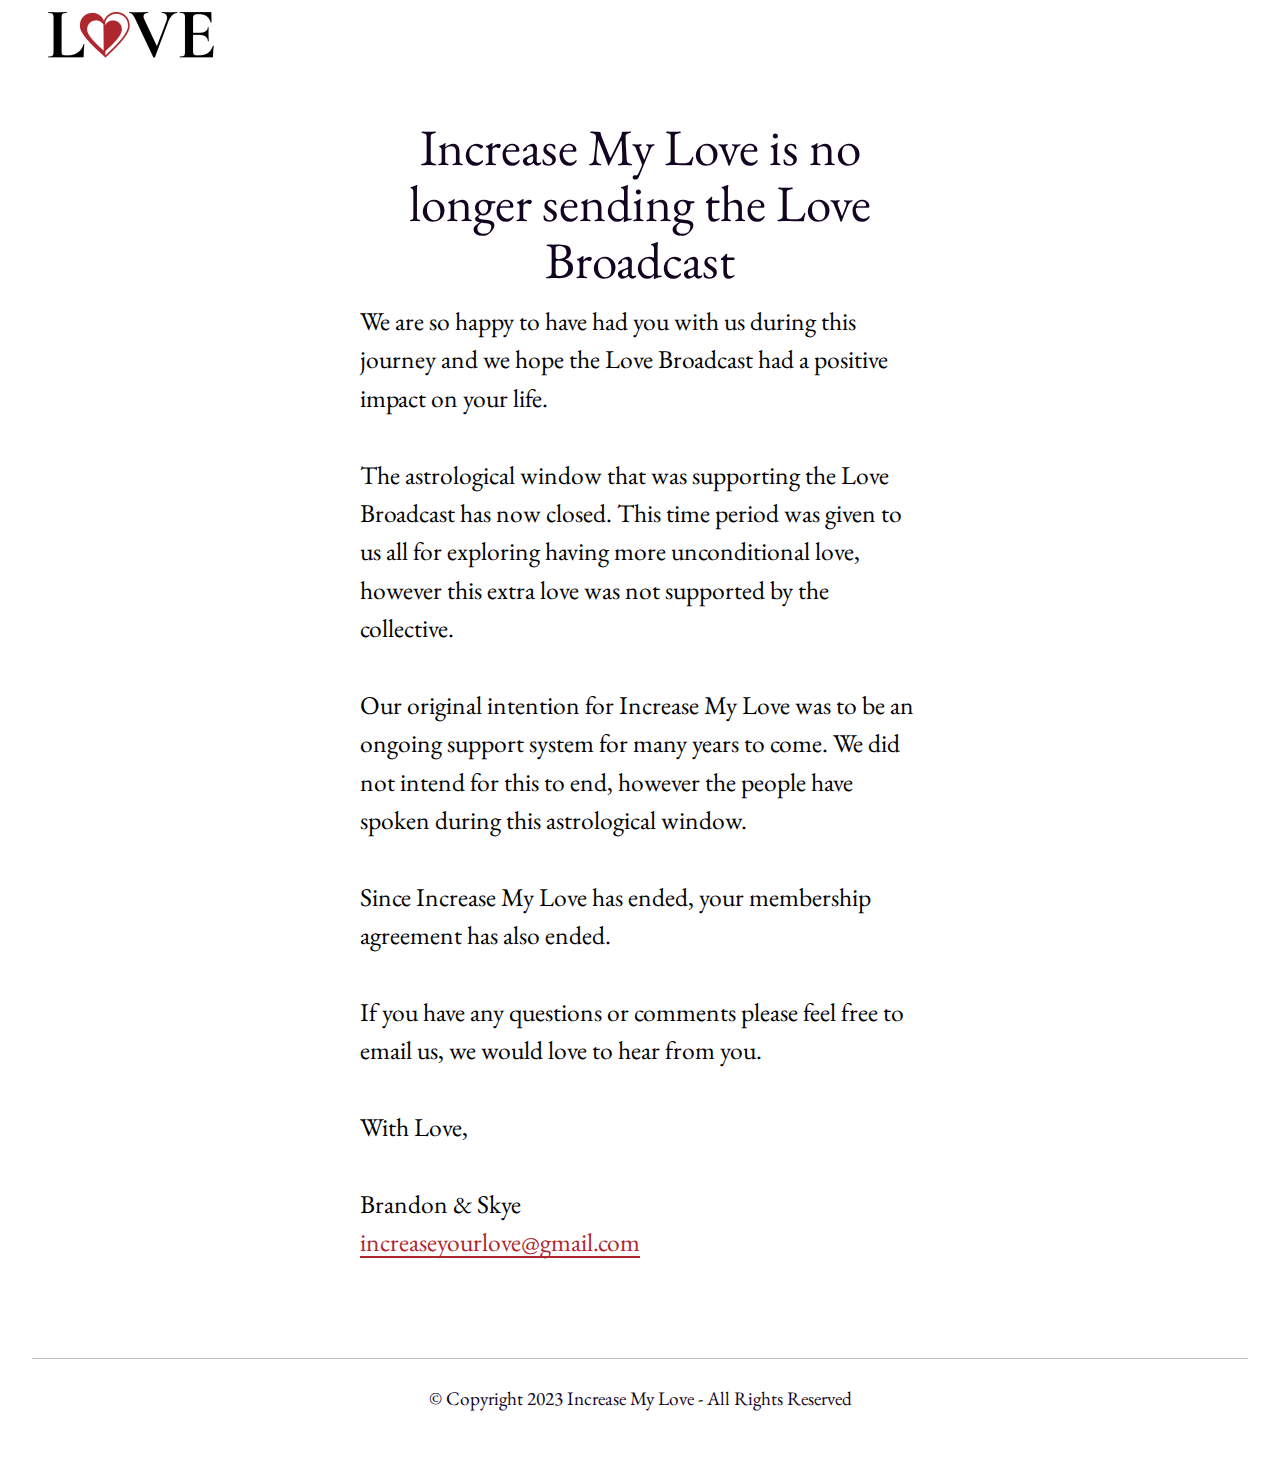
==== commit 6d3acfa1: "closed" ====
--- a/index.html
+++ b/index.html
@@ -8,18 +8,16 @@
   <meta name="twitter:card" content="summary_large_image"/>
   <meta name="twitter:image:src" content="assets/images/index-meta.jpg">
   <meta property="og:image" content="assets/images/index-meta.jpg">
-  <meta name="twitter:title" content="Increase My Love - More Love, Joy and Peace">
+  <meta name="twitter:title" content="Increase My Love">
   <meta name="viewport" content="width=device-width, initial-scale=1, minimum-scale=1">
   <link rel="shortcut icon" href="assets/images/heart-red-128x118.png" type="image/x-icon">
-  <meta name="description" content="Increase My Love helps create more Love, Joy and Peace. It's free!">
+  <meta name="description" content="Increase My Love">
   
   
-  <title>Increase My Love - More Love, Joy and Peace</title>
-  <link rel="stylesheet" href="assets/web/assets/mobirise-icons2/mobirise2.css">
+  <title>Increase My Love</title>
   <link rel="stylesheet" href="assets/bootstrap/css/bootstrap.min.css">
   <link rel="stylesheet" href="assets/bootstrap/css/bootstrap-grid.min.css">
   <link rel="stylesheet" href="assets/bootstrap/css/bootstrap-reboot.min.css">
-  <link rel="stylesheet" href="assets/web/assets/gdpr-plugin/gdpr-styles.css">
   <link rel="stylesheet" href="assets/popup-overlay-plugin/style.css">
   <link rel="stylesheet" href="assets/dropdown/css/style.css">
   <link rel="stylesheet" href="assets/theme/css/style.css">
@@ -41,50 +39,9 @@
     font-size: 1.2em;
 }
 </style>
-  <style>
-.cid-tvYcYmVzqs .cards {
-    border: solid;
-    border-color: #000;
-    border-radius: 4px;
-}
-.cid-tvYcYmVzqs .card {
-    padding: 0px 20px 0px;
-}
-.cid-tvYnjxhlOS .image-wrap {
-    padding-left: 30px;
-}
-@media only screen and (max-device-width: 1024px) {
-.cid-tvYnjxhlOS .image-wrap {
-    padding-left: 0px;
-}
-    }
-.cid-tvYkQzDq7P .list {
-    margin: 38px 0;
-}
-.cid-tvYkQzDq7P .mbr-text {
-    margin: 40px 0;
-}
-.cid-tvYliCV4FW .text-wrap {
-    margin-top: 0px;
-    margin-bottom: 30px;
-}
-</style>
+  
 </head>
 <body>
-
-<!-- Analytics -->
-<!-- Google tag (gtag.js) -->
-<script async="" src="https://www.googletagmanager.com/gtag/js?id=G-8TJ7L2LY0Y"></script>
-<script>
-  window.dataLayer = window.dataLayer || [];
-  function gtag(){dataLayer.push(arguments);}
-  gtag('js', new Date());
-
-  gtag('config', 'G-8TJ7L2LY0Y');
-</script>
-<!-- /Analytics -->
-
-
   
   <section data-bs-version="5.1" class="menu1 cid-sN2cSIjoTE" once="menu" id="menu2-0">
     
@@ -99,191 +56,13 @@
                 </span>
                 
             </div>
-            <button class="navbar-toggler" type="button" data-toggle="collapse" data-bs-toggle="collapse" data-target="#navbarSupportedContent" data-bs-target="#navbarSupportedContent" aria-controls="navbarNavAltMarkup" aria-expanded="false" aria-label="Toggle navigation">
-                <div class="hamburger">
-                    <span></span>
-                    <span></span>
-                    <span></span>
-                    <span></span>
-                </div>
-            </button>
-            <div class="collapse navbar-collapse" id="navbarSupportedContent">
-                <ul class="navbar-nav nav-dropdown nav-right" data-app-modern-menu="true"><li class="nav-item"><a class="nav-link link text-black text-primary display-4" href="about.html">About</a></li>
-                    <li class="nav-item"><a class="nav-link link text-black text-primary display-4" href="contact.html">Contact</a></li>
-                    <li class="nav-item"><a class="nav-link link text-black text-primary display-4" href="faq.html">FAQ</a>
-                    </li>
-                    <li class="nav-item"><a class="nav-link link text-black text-primary display-4" href="donate.html">Donate</a></li><li class="nav-item"><a class="nav-link link text-black text-primary display-4" href="demo.html">Trial</a></li><li class="nav-item"><a class="nav-link link text-black text-primary display-4" href="my-broadcast.html">My Broadcast</a>
-                    </li><li class="nav-item"><a class="nav-link link text-black text-primary display-4" href="join.html">Love Broadcast</a></li></ul>
-                
-            </div>
+            
+            
         </div>
     </nav>
 </section>
 
-<section data-bs-version="5.1" class="header1 cid-tw2zGwjdwS" id="header1-2f">
-    
-
-    
-    
-
-    <div class="container">
-        <div class="row">
-            <div class="col-12 col-lg-6 title">
-                <div class="title-wrapper">
-                    
-                    <h2 class="mbr-section-title mbr-fonts-style display-1">
-                        You Are Invited</h2>
-                    <p class="mbr-text mbr-fonts-style display-5">Increase My Love helps create more<br><strong>Love, Joy and Peace</strong>. It's free!</p>
-                    
-                </div>
-            </div>
-            <div class="col-12 col-lg-6">
-                <div class="image-wrapper">
-                    <img src="[data-uri]" alt="Napali Coast" loading="lazy" class="lazyload" data-src="assets/images/napali-coast-g38359ce8d-1280-1256x942.jpg">
-                </div>
-            </div>
-        </div>
-    </div>
-</section>
-
-<section data-bs-version="5.1" class="list3 cid-tvYkQzDq7P" id="list3-7">
-
-	
-
-	
-
-	<div class="container">
-		<div class="row align-items-center">
-			<div class="content">
-				<div class="row justify-content-center">
-					<div class="col-12 col-lg-9">
-						<div class="text-wrap">
-							<h2 class="mbr-section-title mbr-fonts-style display-2">You have been invited to receive unconditional love that we send each day.</h2>
-							<p class="mbr-text mbr-fonts-style display-7">Sharing unconditional love is the sole purpose of Increase My Love.<br><br>Regardless if you decide to join us or not, we love you completely and unconditionally for who you are right now.<br><br>If you do decide to join us, here’s what we’ve heard from our members:</p>
-							<ul class="list mbr-fonts-style display-7">
-								<li class="mbr-card-text item-wrap">Increased peace.</li><li class="mbr-card-text item-wrap">Wholesome deep love of self.</li><li class="mbr-card-text item-wrap">Filled with joy.</li><li class="mbr-card-text item-wrap">Feeling energized.</li><li class="mbr-card-text item-wrap">People tell them that they are noticeably happier.</li><li class="mbr-card-text item-wrap">Verbal expressions of love between friends, uplifting each other.</li><li class="mbr-card-text item-wrap">Positive dreams, even for people who don’t typically dream.</li>
-							</ul>
-						</div>
-					</div>
-				</div>
-			</div>
-		</div>
-	</div>
-</section>
-
-<section data-bs-version="5.1" class="article2 cid-tvYliCV4FW" id="article2-8">
-
-	
-
-	
-
-	<div class="container">
-		<div class="row justify-content-center">
-			<div class="col-12 col-lg-9">
-				
-
-				<div class="text-wrap">
-					
-					
-					<p class="mbr-text mbr-fonts-style display-7">Unconditional love has the power to make your life better, this creates a positive ripple in the world.<br><br>We want to create a brighter world for all to enjoy.<br><br>That’s why we want to invite you to experience what love can do for you.</p>
-				</div>
-			</div>
-		</div>
-	</div>
-</section>
-
-<section data-bs-version="5.1" class="article2 cid-tw5bJaV6IR" id="article2-3j">
-
-	
-
-	
-
-	<div class="container">
-		<div class="row justify-content-center">
-			<div class="col-12 col-lg-9">
-				
-
-				<div class="text-wrap">
-					
-					<h2 class="mbr-section-title mbr-fonts-style display-2">Find an option that’s right for you</h2>
-					
-				</div>
-			</div>
-		</div>
-	</div>
-</section>
-
-<section data-bs-version="5.1" class="pricing1 cid-tw59COVbh3" id="pricing1-3i">
-
-    
-
-    
-    
-    <div class="container">
-        <div class="row justify-content-center">
-            <div class="card col-12 col-lg-6">
-                <div class="card-wrapper">
-                    <div class="card-box align-left">
-                        <h6 class="card-title mbr-fonts-style mb-4 display-5">
-                            <strong>Membership</strong>
-                        </h6>
-                        <ul class="list mbr-fonts-style mb-5 display-7">
-                            <li class="item-wrap">Love Broadcast - Ongoing</li><li class="item-wrap">Control your broadcast: Boost/Pause/Resume/Cancel</li><li class="item-wrap">Facebook Group</li><li class="item-wrap">Newsletter</li>
-                        </ul>
-                    </div>
-                    <div class="mbr-section-btn"><a class="btn btn-primary display-4" href="join.html">Sign up free</a></div>
-                </div>
-            </div>
-
-            <div class="card col-12 col-lg-6">
-                <div class="card-wrapper">
-                    <div class="card-box align-left">
-                        <h4 class="card-title mb-4 mbr-fonts-style display-5">
-                            <strong>Trial</strong>
-                        </h4>
-                        <ul class="list mbr-fonts-style mb-5 display-7">
-                            <li class="item-wrap">Love Broadcast - 24 Hours</li><li class="item-wrap">Control your broadcast: Stop</li>
-                        </ul>
-                        <p class="mbr-text mbr-fonts-style mb-5 display-7"><br>
-                        </p>
-                    </div>
-                    <div class="mbr-section-btn"><a class="btn btn-primary-outline display-4" href="demo.html">Try it free</a></div>
-                </div>
-            </div>
-        </div>
-    </div>
-</section>
-
-<section data-bs-version="5.1" class="list2 cid-tvYnjxhlOS" id="list2-a">
-
-	
-
-	
-
-	<div class="container">
-			<div class="content">
-				<div class="text-wrap">
-					<div class="first-section">
-						
-						<h2 class="mbr-first-section-title mbr-fonts-style display-2">The Love Broadcast</h2>
-						<p class="mbr-first-section-text mbr-fonts-style display-7">Every day we send our members love. Members can boost, pause, resume or cancel their broadcast at any time from the <a href="my-broadcast.html" class="text-primary">my broadcast page</a>.<br></p>
-					</div>
-					<div class="second-section">
-						<h3 class="mbr-second-section-title mbr-fonts-style display-5"><strong>
-							Also included:</strong></h3>
-						<ul class="list mbr-fonts-style display-7">
-							<li class="mbr-card-text item-wrap"><strong>Facebook Group: </strong>The group is an opportunity to learn more about other Increase My Love members. Participation in our Facebook Group is 100% optional.</li><li class="mbr-card-text item-wrap"><strong>Newsletter:&nbsp;</strong>We have a newsletter that is tied to your membership, if you unsubscribe this will cancel your membership and broadcast. We never email unless we have a good reason. We will never ask you to buy anything.</li>
-						</ul>
-					</div>
-				</div>
-				<div class="image-wrap">
-					<img src="[data-uri]" alt="Sunset over mountains" loading="lazy" class="lazyload" data-src="assets/images/sunset-g236ef5476-1921-1288x590.jpeg">
-				</div>
-			</div>
-	</div>
-</section>
-
-<section data-bs-version="5.1" class="features2 cid-tvYo6y71jZ" id="features2-b">
+<section data-bs-version="5.1" class="features2 cid-tHn6yIzv8f" id="features2-4z">
     
 
     
@@ -293,243 +72,9 @@
             <div class="col-12 col-lg-6">
                 <div class="content align-center">
                     
-                    <h2 class="mbr-section-title mbr-fonts-style align-center display-2">
-                        How Can This Be Free?</h2>
-                    <p class="mbr-text mbr-fonts-style mbr-light align-center display-7">
-                        Membership is 100% free thanks to voluntary donations. You can <a href="donate.html" class="text-primary">read more&nbsp;about donations&nbsp;here</a>.</p>
+                    <h2 class="mbr-section-title mbr-fonts-style align-center display-2">Increase My Love is no longer sending the Love Broadcast</h2>
+                    <p class="mbr-text mbr-fonts-style mbr-light align-center display-7">We are so happy to have had you with us during this journey and we hope the Love Broadcast had a positive impact on your life.<br><br>The astrological window that was supporting the Love Broadcast has now closed. This time period was given to us all for exploring having more unconditional love, however this extra love was not supported by the collective.<br><br>Our original intention for Increase My Love was to be an ongoing support system for many years to come. We did not intend for this to end, however the people have spoken during this astrological window.<br><br>Since Increase My Love has ended, your membership agreement has also ended.<br><br>If you have any questions or comments please feel free to email us, we would love to hear from you.<br><em><br></em>With Love,<br><br>Brandon &amp; Skye<br><a href="mailto:increaseyourlove@gmail.com" class="text-primary">increaseyourlove@gmail.com</a><br></p>
                     
-                </div>
-            </div>
-        </div>
-    </div>
-</section>
-
-<section data-bs-version="5.1" class="people2 mbr-embla cid-tw2JoDNAqT" id="people2-2h">
-    
-
-    
-
-    <div>
-        <div class="container">
-            <h5 class="mbr-section-title mbr-fonts-style display-2">What Our Members Say</h5>
-            <div class="embla" data-skip-snaps="true" data-align="center" data-contain-scroll="trimSnaps" data-auto-play-interval="5" data-draggable="true">
-                <div class="embla__viewport">
-                    <div class="embla__container">
-                        <div class="embla__slide slider-image item features-image active" style="margin-left: 1rem; margin-right: 1rem;">
-                            <div class="slide-content">
-                                <div class="shadow item-wrapper">
-                                    <div class="top">
-                                        <div class="wrap-img item-img">
-                                            <img src="[data-uri]" alt="Amber" data-slide-to="4" data-bs-slide-to="4" loading="lazy" class="lazyload" data-src="assets/images/amber-1-88x104.png">
-                                        </div>
-                                        <div class="col">
-                                            <h5 class="card-title mbr-fonts-style display-4">Amber</h5>
-                                            
-                                        </div>
-                                    </div>
-                                    <h5 class="card-text mbr-fonts-style display-4">"At first I felt like a lot of stuff from the past came up. Dreams about old lovers, Ex's reaching out to me, old friends contacting me that I have not heard from in years, I felt extremely overwhelmed and a little anxious. Like I didn't know how to handle the intense feeling of love that I felt. My animals started smothering me, my clients were showering me with compliments and love. After a few days I started to feel very safe, calm and really not worried about anything. I feel a nice safe happy and loving energy around me daily. I have not had anxiety or really any stress since the broadcast. It's a great feeling."</h5>
-                                </div>
-                            </div>
-                        </div><div class="embla__slide slider-image item features-image" style="margin-left: 1rem; margin-right: 1rem;">
-                            <div class="slide-content">
-                                <div class="shadow item-wrapper">
-                                    <div class="top">
-                                        <div class="wrap-img item-img">
-                                            <img src="[data-uri]" alt="Göksu" data-slide-to="0" data-bs-slide-to="0" loading="lazy" class="lazyload" data-src="assets/images/goksu-88x131.jpeg">
-                                        </div>
-                                        <div class="col">
-                                            <h5 class="card-title mbr-fonts-style display-4">Zeynep</h5>
-                                            
-                                        </div>
-                                    </div>
-                                    <h5 class="card-text mbr-fonts-style display-4">"From the first moment of the love broadcast, i started to the feel unconditional love. Everyday i get better than the other day. I’m full of joy and happiness. This is the most powerful energy i’ve ever felt. I feel whole and blessed. Thank you dear ones. This is priceless!"</h5>
-                                </div>
-                            </div>
-                        </div>
-                        <div class="embla__slide slider-image item features-image" style="margin-left: 1rem; margin-right: 1rem;">
-                            <div class="slide-content">
-                                <div class="shadow item-wrapper">
-                                    <div class="top">
-                                        <div class="wrap-img item-img">
-                                            <img src="[data-uri]" alt="Senem" data-slide-to="1" data-bs-slide-to="1" loading="lazy" class="lazyload" data-src="assets/images/senem-88x88.jpeg">
-                                        </div>
-                                        <div class="col">
-                                            <h5 class="card-title mbr-fonts-style display-4">Senem</h5>
-                                            
-                                        </div>
-                                    </div>
-                                    <h5 class="card-text mbr-fonts-style display-4">"With the love broadcast I feel so much love and happiness, it's like the sun is shining even though it's cold outside. I feel warm at my heart, it's so much relief, thank you so much, I needed that."</h5>
-                                </div>
-                            </div>
-                        </div><div class="embla__slide slider-image item features-image" style="margin-left: 1rem; margin-right: 1rem;">
-                            <div class="slide-content">
-                                <div class="shadow item-wrapper">
-                                    <div class="top">
-                                        <div class="wrap-img item-img">
-                                            <img src="[data-uri]" alt="Su" data-slide-to="2" data-bs-slide-to="2" loading="lazy" class="lazyload" data-src="assets/images/su-1-628x995.jpeg">
-                                        </div>
-                                        <div class="col">
-                                            <h5 class="card-title mbr-fonts-style display-4">Su</h5>
-                                            
-                                        </div>
-                                    </div>
-                                    <h5 class="card-text mbr-fonts-style display-7">"I immediately started feeling the expansion of love inside. It’s so magical and powerful.You are such a wonderful Angels ❤️🙏🤍. I can not thank you enough dear ones. I feel so much love and gratitude."</h5>
-                                </div>
-                            </div>
-                        </div>
-                        
-                        
-                    </div>
-                </div>
-                <button class="embla__button embla__button--prev">
-                    <span class="mobi-mbri mobi-mbri-arrow-prev mbr-iconfont" aria-hidden="true"></span>
-                    <span class="sr-only visually-hidden visually-hidden">Previous</span>
-                </button>
-                <button class="embla__button embla__button--next">
-                    <span class="mobi-mbri mobi-mbri-arrow-next mbr-iconfont" aria-hidden="true"></span>
-                    <span class="sr-only visually-hidden visually-hidden">Next</span>
-                </button>
-            </div>
-        </div>
-    </div>
-</section>
-
-<section data-bs-version="5.1" class="content8 cid-tvYroHDPKJ" id="content8-g">
-    
-
-    
-    
-
-    <div class="container-fluid">
-        <div class="row">
-            <div class="col-12">
-                <div class="title-wrapper">
-                    <h2 class="mbr-section-title mbr-fonts-style display-2"><span>Still have questions?</span></h2>
-                </div>
-            </div>
-            <div class="col-12">
-                <div id="bootstrap-toggle" class="toggle-panel accordionStyles tab-content">
-                    <div class="card">
-                        <div class="card-header" role="tab" id="headingOne">
-                            <a role="button" class="collapsed panel-title" data-toggle="collapse" data-bs-toggle="collapse" data-core="" href="#collapse1_21" aria-expanded="false" aria-controls="collapse1">
-                                <h3 class="panel-title-edit mbr-fonts-style display-5">Is this really free?</h3>
-                                <span class="mbr-iconfont mobi-mbri-plus mobi-mbri"></span>
-                            </a>
-                        </div>
-                        <div id="collapse1_21" class="panel-collapse noScroll collapse" role="tabpanel" aria-labelledby="headingOne">
-                            <div class="panel-body">
-                                <p class="mbr-fonts-style panel-text display-7">Yes! 100% free. Thanks to those who make voluntary donations, we can offer this to everyone for free. You can learn more about this on our donations page.</p>
-                            </div>
-                        </div>
-                    </div>
-                    <div class="card">
-                        <div class="card-header" role="tab" id="headingTwo">
-                            <a role="button" class="collapsed panel-title" data-toggle="collapse" data-bs-toggle="collapse" data-core="" href="#collapse2_21" aria-expanded="false" aria-controls="collapse2">
-                                <h3 class="panel-title-edit mbr-fonts-style display-5">What are the downsides of the Love Broadcast?</h3>
-                                <span class="mbr-iconfont mobi-mbri-plus mobi-mbri"></span>
-                            </a>
-
-                        </div>
-                        <div id="collapse2_21" class="panel-collapse noScroll collapse" role="tabpanel" aria-labelledby="headingTwo">
-                            <div class="panel-body">
-                                <p class="mbr-fonts-style panel-text display-7">Some members find the love too energizing at first, causing them to have a few nights of their mind running. This typically only lasts for a few days.<br></p>
-                            </div>
-                        </div>
-                    </div>
-                    <div class="card">
-                        <div class="card-header" role="tab" id="headingThree">
-                            <a role="button" class="collapsed panel-title" data-toggle="collapse" data-bs-toggle="collapse" data-core="" href="#collapse3_21" aria-expanded="false" aria-controls="collapse3">
-                                <h3 class="panel-title-edit mbr-fonts-style display-5">What are the other benefits to becoming a member?</h3>
-                                <span class="mbr-iconfont mobi-mbri-plus mobi-mbri"></span>
-                            </a>
-                        </div>
-                        <div id="collapse3_21" class="panel-collapse noScroll collapse" role="tabpanel" aria-labelledby="headingThree">
-                            <div class="panel-body">
-                                <p class="mbr-fonts-style panel-text display-7">Becoming a member grants you the ability to be part of our organization, allowing any donations you give to be tax deductible for you. Members also are included in the ongoing love broadcast and our private chat group on Facebook.<br></p>
-                            </div>
-                        </div>
-                    </div>
-                    <div class="card">
-                        <div class="card-header" role="tab" id="headingFour">
-                            <a role="button" class="collapsed panel-title" data-toggle="collapse" data-bs-toggle="collapse" data-core="" href="#collapse4_21" aria-expanded="false" aria-controls="collapse4">
-                                <h3 class="panel-title-edit mbr-fonts-style display-5">Do you offer this for children?</h3>
-                                <span class="mbr-iconfont mobi-mbri-plus mobi-mbri"></span>
-                            </a>
-
-                        </div>
-                        <div id="collapse4_21" class="panel-collapse noScroll collapse" role="tabpanel" aria-labelledby="headingFour">
-                            <div class="panel-body">
-                                <p class="mbr-fonts-style panel-text display-7">If you would like to include your children, that would be wonderful. All they need is a personal email address and consent. We find most children very happy with the love broadcast.<br></p>
-                            </div>
-                        </div>
-                    </div>
-                    <div class="card">
-                        <div class="card-header" role="tab" id="headingFive">
-                            <a role="button" class="collapsed panel-title" data-toggle="collapse" data-bs-toggle="collapse" data-core="" href="#collapse5_21" aria-expanded="false" aria-controls="collapse5">
-                                <h3 class="panel-title-edit mbr-fonts-style display-5">Do you offer this for pets?</h3>
-                                <span class="mbr-iconfont mobi-mbri-plus mobi-mbri"></span>
-                            </a>
-
-                        </div>
-                        <div id="collapse5_21" class="panel-collapse noScroll collapse" role="tabpanel" aria-labelledby="headingFive">
-                            <div class="panel-body">
-                                <p class="mbr-fonts-style panel-text display-7">We do not offer this for pets, however we have heard reports from members that animals seem to be extra affectionate after their human has started the love broadcast. So there may be an indirect effect.</p>
-                            </div>
-                        </div>
-                    </div>
-                </div>
-            </div>
-            <div class="blur-circle"></div>
-        </div>
-    </div>
-</section>
-
-<section data-bs-version="5.1" class="article3 cid-tw9b9uoAoD" id="article3-3m">
-
-	
-
-	
-
-	<div class="container">
-		<div class="row justify-content-center">
-			<div class="col-12 col-lg-12">
-				<div class="text-wrap">
-					
-					<p class="mbr-text mbr-fonts-style display-7">You can find more questions on our <a href="faq.html" class="text-primary">FAQ page</a>.</p>
-				</div>
-			</div>
-		</div>
-	</div>
-</section>
-
-<section data-bs-version="5.1" class="features5 cid-tw2Id5S1tE" id="features5-2g">
-    
-
-    
-
-    <div class="container-fluid">
-        <div class="row justify-content-center align-items-center">
-            <div class="col-12 col-lg-9">
-                <div class="align-center content">
-                    <div class="animation-box">
-                        <svg class="star" x="0px" y="0px" width="78px" height="78px" viewBox="-5 15 38 8" enable-background="new 0 0 38 8" xml:space="preserve">
-                            <path d="M12 4.248c-3.148-5.402-12-3.825-12 2.944 0 4.661 5.571 9.427 12 15.808 6.43-6.381 12-11.147 12-15.808 0-6.792-8.875-8.306-12-2.944z">
-                            </path>
-                        </svg>
-                        <svg class="star" x="0px" y="0px" width="78px" height="78px" viewBox="0 0 78 78" enable-background="new 0 0 78 78" xml:space="preserve">
-                            <path d="M12 4.248c-3.148-5.402-12-3.825-12 2.944 0 4.661 5.571 9.427 12 15.808 6.43-6.381 12-11.147 12-15.808 0-6.792-8.875-8.306-12-2.944z">
-                            </path>
-                        </svg>
-                        <svg class="star" x="0px" y="0px" width="78px" height="78px" viewBox="0 0 78 78" enable-background="new 0 0 78 78" xml:space="preserve">
-                            <path d="M12 4.248c-3.148-5.402-12-3.825-12 2.944 0 4.661 5.571 9.427 12 15.808 6.43-6.381 12-11.147 12-15.808 0-6.792-8.875-8.306-12-2.944z">
-                            </path>
-                        </svg>
-                    </div>
-                    <h2 class="mbr-section-title mbr-fonts-style align-center display-2">
-                        Join The Love Broadcast</h2>
-                    <div class="mbr-section-btn"><a class="btn btn-primary display-4" href="join.html">
-                            <strong>Sign up free</strong>
-                        </a></div>
                 </div>
             </div>
         </div>
@@ -546,9 +91,7 @@
             
             <div class="text-wrap">
                 
-                <p class="mbr-text mbr-fonts-style display-4">
-                    Medical Disclaimer: The love broadcast is not intended to be a substitute for professional medical advice, diagnosis or treatment. Never disregard professional medical advice, or delay in seeking it. Never rely on the love broadcast in place of seeking professional medical advice.
-                </p>
+                
             </div>
         </div>
 
@@ -572,18 +115,13 @@
 
 
 <script src="assets/bootstrap/js/bootstrap.bundle.min.js"></script>
-  <script src="assets/web/assets/cookies-alert-plugin/cookies-alert-core.js"></script>
-  <script src="assets/web/assets/cookies-alert-plugin/cookies-alert-script.js"></script>
   <script src="assets/smoothscroll/smooth-scroll.js"></script>
   <script src="assets/ytplayer/index.js"></script>
   <script src="assets/dropdown/js/navbar-dropdown.js"></script>
-  <script src="assets/embla/embla.min.js"></script>
-  <script src="assets/embla/script.js"></script>
   <script src="assets/theme/js/script.js"></script>
   
   
   
-<input name="cookieData" type="hidden" data-cookie-customdialogselector="null" data-cookie-colortext="#120321" data-cookie-colorbg="rgba(255, 255, 255, 0.99)" data-cookie-textbutton="Agree" data-cookie-colorbutton="#af272e" data-cookie-colorlink="#af272e" data-cookie-underlinelink="true" data-cookie-text="We use cookies to give you the best experience. Read our <a href='privacy-policy.html'>cookie policy</a>.">
-  <script>"use strict";if("loading"in HTMLImageElement.prototype){document.querySelectorAll('img[loading="lazy"],iframe[loading="lazy"]').forEach(e=>{e.src=e.dataset.src,e.setAttribute("data-temp-style", e.getAttribute("style")),e.style.paddingTop=100*e.getAttribute("data-aspectratio")+"%",e.style.height=0,e.onload=function(){if(e.getAttribute("data-temp-style")!=="null"){e.setAttribute("style", e.getAttribute("data-temp-style"))}else{e.removeAttribute("style")};e.removeAttribute("data-temp-style")}})}else{const e=document.createElement("script");e.src="https://cdnjs.cloudflare.com/ajax/libs/lazysizes/5.1.2/lazysizes.min.js",document.body.appendChild(e)}</script>
+<script>"use strict";if("loading"in HTMLImageElement.prototype){document.querySelectorAll('img[loading="lazy"],iframe[loading="lazy"]').forEach(e=>{e.src=e.dataset.src,e.setAttribute("data-temp-style", e.getAttribute("style")),e.style.paddingTop=100*e.getAttribute("data-aspectratio")+"%",e.style.height=0,e.onload=function(){if(e.getAttribute("data-temp-style")!=="null"){e.setAttribute("style", e.getAttribute("data-temp-style"))}else{e.removeAttribute("style")};e.removeAttribute("data-temp-style")}})}else{const e=document.createElement("script");e.src="https://cdnjs.cloudflare.com/ajax/libs/lazysizes/5.1.2/lazysizes.min.js",document.body.appendChild(e)}</script>
 </body>
 </html>--- a/assets/mobirise/css/mbr-additional.css
+++ b/assets/mobirise/css/mbr-additional.css
@@ -679,80 +679,6 @@
 }
 a {
   transition: color 0.6s;
-}
-.cid-tw2zGwjdwS {
-  padding-top: 2rem;
-  padding-bottom: 2rem;
-  background-color: #f8f8f8;
-}
-.cid-tw2zGwjdwS .container-fluid {
-  padding-right: 0;
-}
-.cid-tw2zGwjdwS .mbr-fallback-image.disabled {
-  display: none;
-}
-.cid-tw2zGwjdwS .mbr-fallback-image {
-  display: block;
-  background-size: cover;
-  background-position: center center;
-  width: 100%;
-  height: 100%;
-  position: absolute;
-  top: 0;
-}
-.cid-tw2zGwjdwS .title {
-  display: flex;
-  align-items: center;
-}
-.cid-tw2zGwjdwS .title-wrapper {
-  width: 100%;
-}
-.cid-tw2zGwjdwS .title-wrapper .mbr-section-subtitle {
-  margin-bottom: 24px;
-}
-@media (max-width: 992px) {
-  .cid-tw2zGwjdwS .title-wrapper .mbr-section-subtitle {
-    margin-bottom: 19.5px;
-  }
-}
-.cid-tw2zGwjdwS .title-wrapper .mbr-section-title {
-  margin-bottom: 24px;
-}
-@media (max-width: 992px) {
-  .cid-tw2zGwjdwS .title-wrapper .mbr-section-title {
-    margin-bottom: 19.5px;
-  }
-}
-.cid-tw2zGwjdwS .title-wrapper .mbr-text {
-  margin-bottom: 48px;
-}
-@media (max-width: 992px) {
-  .cid-tw2zGwjdwS .title-wrapper .mbr-text {
-    margin-bottom: 19.5px;
-  }
-}
-@media (max-width: 992px) {
-  .cid-tw2zGwjdwS .image-wrapper {
-    margin-top: 39px;
-  }
-}
-.cid-tw2zGwjdwS .image-wrapper img {
-  width: 100%;
-  height: 100%;
-  object-fit: cover;
-}
-.cid-tw2zGwjdwS .mbr-section-subtitle {
-  color: #181818;
-}
-.cid-tw2zGwjdwS .mbr-section-title {
-  color: #181818;
-}
-.cid-tw2zGwjdwS .mbr-text {
-  color: #120321;
-}
-.cid-tw2zGwjdwS .mbr-section-title,
-.cid-tw2zGwjdwS .mbr-section-btn {
-  color: #af272e;
 }
 .cid-sN2cSIjoTE .navbar-dropdown {
   position: relative !important;
@@ -1122,745 +1048,36 @@
 .cid-sN2cSIjoTE .socials-item .link {
   color: #000000;
 }
-.cid-tvYkQzDq7P {
-  padding-top: 0rem;
-  padding-bottom: 0rem;
-  background-color: #ffffff;
-}
-.cid-tvYkQzDq7P h2,
-.cid-tvYkQzDq7P h3,
-.cid-tvYkQzDq7P h4,
-.cid-tvYkQzDq7P p {
-  margin: 0;
-}
-.cid-tvYkQzDq7P ul {
-  padding: 0;
-  list-style-type: none;
-}
-.cid-tvYkQzDq7P .text-wrap {
-  margin-top: 10px;
-  margin-bottom: 30px;
-}
-.cid-tvYkQzDq7P .mbr-section-title {
-  color: #120321;
-  margin-bottom: 10px;
-  text-align: left;
-}
-.cid-tvYkQzDq7P .mbr-text {
-  color: #120321;
-  margin: 10px 0;
-}
-.cid-tvYkQzDq7P .list {
-  margin: 25px 0;
-  color: #120321;
-}
-.cid-tvYkQzDq7P .mbr-card-text {
-  margin: 10px 0;
-}
-.cid-tvYkQzDq7P .mbr-card-text::before {
-  content: "* ";
-  display: inline;
-}
-.cid-tvYliCV4FW {
-  padding-top: 0rem;
-  padding-bottom: 0rem;
-  background-color: #ffffff;
-}
-.cid-tvYliCV4FW h2,
-.cid-tvYliCV4FW h3,
-.cid-tvYliCV4FW h4,
-.cid-tvYliCV4FW p {
-  margin: 0;
-}
-.cid-tvYliCV4FW .image-wrap {
-  width: 100%;
-  margin-bottom: 28px;
-}
-.cid-tvYliCV4FW .image-wrap img {
-  width: 100%;
-  height: auto;
-}
-.cid-tvYliCV4FW .text-wrap {
-  margin-top: 10px;
-  margin-bottom: 30px;
-}
-.cid-tvYliCV4FW .mbr-section-title {
-  color: #000000;
-  margin-bottom: 22px;
-}
-.cid-tvYliCV4FW .mbr-section-subtitle {
-  margin-bottom: 5px;
-}
-.cid-tvYliCV4FW .mbr-text {
-  color: #120321;
-  margin-bottom: 10px;
-}
-.cid-tw5bJaV6IR {
-  padding-top: 2rem;
-  padding-bottom: 2rem;
-  background-color: #f8f8f8;
-}
-.cid-tw5bJaV6IR h2,
-.cid-tw5bJaV6IR h3,
-.cid-tw5bJaV6IR h4,
-.cid-tw5bJaV6IR p {
-  margin: 0;
-}
-.cid-tw5bJaV6IR .image-wrap {
-  width: 100%;
-  margin-bottom: 28px;
-}
-.cid-tw5bJaV6IR .image-wrap img {
-  width: 100%;
-  height: auto;
-}
-.cid-tw5bJaV6IR .text-wrap {
-  margin-top: 10px;
-  margin-bottom: 30px;
-}
-.cid-tw5bJaV6IR .mbr-section-title {
-  color: #000000;
-  margin-bottom: 22px;
-  text-align: center;
-}
-.cid-tw5bJaV6IR .mbr-section-subtitle {
-  margin-bottom: 5px;
-}
-.cid-tw5bJaV6IR .mbr-text {
-  color: #6b6b6b;
-  margin-bottom: 10px;
-}
-.cid-tw59COVbh3 {
-  padding-top: 0rem;
-  padding-bottom: 2rem;
-  background-color: #f8f8f8;
-}
-.cid-tw59COVbh3 .mbr-fallback-image.disabled {
-  display: none;
-}
-.cid-tw59COVbh3 .mbr-fallback-image {
-  display: block;
-  background-size: cover;
-  background-position: center center;
-  width: 100%;
-  height: 100%;
-  position: absolute;
-  top: 0;
-}
-.cid-tw59COVbh3 .card-wrapper {
-  padding: 4rem;
-  background-color: #ffffff;
-  border-radius: 4px;
-}
-.cid-tw59COVbh3 .row {
-  align-items: flex-start;
-}
-@media (max-width: 992px) {
-  .cid-tw59COVbh3 .card {
-    margin-bottom: 2rem !important;
-  }
-}
-@media (max-width: 767px) {
-  .cid-tw59COVbh3 .card-wrapper {
-    padding: 1rem;
-  }
-}
-.cid-tw59COVbh3 ul {
-  list-style: none;
-}
-.cid-tw59COVbh3 li {
-  position: relative;
-}
-.cid-tw59COVbh3 li:before {
-  position: absolute;
-  left: -30px;
-  top: 50%;
-  transform: translateY(-50%);
-  content: "\e908";
-  font-family: 'Moririse2' !important;
-  color: #af272e;
-  font-size: 0.8rem;
-}
-.cid-tw59COVbh3 .mbr-section-btn {
-  width: 100%;
-}
-.cid-tw59COVbh3 .btn {
-  width: 100%;
-}
-.cid-tw59COVbh3 .list {
-  color: #120321;
-}
-.cid-tw59COVbh3 .card-title {
-  color: #120321;
-}
-.cid-tvYnjxhlOS {
+.cid-tHn6yIzv8f {
   padding-top: 2rem;
   padding-bottom: 2rem;
   background-color: #ffffff;
 }
-.cid-tvYnjxhlOS .content {
-  margin: 0 auto;
-  display: flex;
-  align-items: center;
-}
-@media (max-width: 1024px) {
-  .cid-tvYnjxhlOS .content {
-    flex-wrap: wrap;
-  }
-}
-.cid-tvYnjxhlOS h2,
-.cid-tvYnjxhlOS h3,
-.cid-tvYnjxhlOS h4,
-.cid-tvYnjxhlOS p {
+.cid-tHn6yIzv8f .content {
+  padding: 1rem;
+}
+.cid-tHn6yIzv8f h2,
+.cid-tHn6yIzv8f h4,
+.cid-tHn6yIzv8f p {
   margin: 0;
 }
-.cid-tvYnjxhlOS ul {
-  padding: 0;
-  list-style-type: none;
-}
-.cid-tvYnjxhlOS .text-wrap {
-  width: 50%;
-}
-@media (max-width: 1024px) {
-  .cid-tvYnjxhlOS .text-wrap {
-    width: 100%;
-  }
-}
-.cid-tvYnjxhlOS .image-wrap {
-  width: 50%;
-}
-@media (max-width: 1024px) {
-  .cid-tvYnjxhlOS .image-wrap {
-    width: 100%;
-  }
-}
-.cid-tvYnjxhlOS .image-wrap img {
-  width: 100%;
-  height: auto;
-}
-.cid-tvYnjxhlOS .first-section {
-  width: 414px;
-}
-@media (max-width: 473px) {
-  .cid-tvYnjxhlOS .first-section {
-    width: 100%;
-  }
-}
-.cid-tvYnjxhlOS .second-section {
-  margin-top: 70px;
-}
-@media (max-width: 1024px) {
-  .cid-tvYnjxhlOS .second-section {
-    margin-bottom: 55px;
-  }
-}
-@media (max-width: 767px) {
-  .cid-tvYnjxhlOS .second-section {
-    margin-top: 53px;
-  }
-}
-.cid-tvYnjxhlOS .mbr-first-section-title {
+.cid-tHn6yIzv8f .mbr-section-title {
   color: #120321;
-  margin-bottom: 14px;
-}
-.cid-tvYnjxhlOS .mbr-section-subtitle {
+}
+.cid-tHn6yIzv8f .mbr-section-subtitle {
   color: #6b6b6b;
 }
-.cid-tvYnjxhlOS .mbr-first-section-text {
-  color: #120321;
-}
-.cid-tvYnjxhlOS .mbr-second-section-title {
-  color: #120321;
-}
-.cid-tvYnjxhlOS .list {
-  margin: 10px 0;
-  color: #120321;
-}
-.cid-tvYnjxhlOS .mbr-card-text {
-  margin: 10px 0;
-}
-.cid-tvYnjxhlOS .mbr-card-text::before {
-  content: "* ";
-  display: inline;
-}
-.cid-tvYo6y71jZ {
-  padding-top: 2rem;
-  padding-bottom: 2rem;
-  background-color: #ffffff;
-}
-.cid-tvYo6y71jZ .content {
-  padding: 1rem;
-}
-.cid-tvYo6y71jZ h2,
-.cid-tvYo6y71jZ h4,
-.cid-tvYo6y71jZ p {
-  margin: 0;
-}
-.cid-tvYo6y71jZ .mbr-section-title {
-  color: #120321;
-}
-.cid-tvYo6y71jZ .mbr-section-subtitle {
-  color: #6b6b6b;
-}
-.cid-tvYo6y71jZ .mbr-text {
-  color: #120321;
+.cid-tHn6yIzv8f .mbr-text {
+  color: #000000;
   margin-top: 14px;
-}
-.cid-tvYo6y71jZ .mbr-section-btn {
+  text-align: left;
+}
+.cid-tHn6yIzv8f .mbr-section-btn {
   margin-top: 30.4px;
 }
-.cid-tvYo6y71jZ .btn {
+.cid-tHn6yIzv8f .btn {
   padding: 0.7rem 1rem;
   width: 200px;
-}
-.cid-tw2JoDNAqT {
-  padding-top: 2rem;
-  padding-bottom: 2rem;
-  overflow: hidden;
-  background-color: #f8f8f8;
-}
-.cid-tw2JoDNAqT .item:focus,
-.cid-tw2JoDNAqT span:focus {
-  outline: none;
-}
-.cid-tw2JoDNAqT .item-wrapper {
-  position: relative;
-}
-.cid-tw2JoDNAqT .mbr-section-title {
-  margin-bottom: 24px;
-  color: #120321;
-  text-align: center;
-}
-.cid-tw2JoDNAqT .slide-content {
-  position: relative;
-  border-radius: 4px;
-  background: transparent;
-  height: 100%;
-  display: flex;
-  overflow: visible;
-  flex-flow: column nowrap;
-}
-.cid-tw2JoDNAqT .mbr-text,
-.cid-tw2JoDNAqT .mbr-section-btn {
-  text-align: left;
-}
-.cid-tw2JoDNAqT .item-title {
-  text-align: left;
-}
-.cid-tw2JoDNAqT .item-subtitle {
-  text-align: left;
-}
-.cid-tw2JoDNAqT .embla__slide {
-  display: flex;
-  justify-content: center;
-  position: relative;
-  min-width: 23%;
-  max-width: 596px;
-}
-@media (max-width: 768px) {
-  .cid-tw2JoDNAqT .embla__slide {
-    min-width: 70%;
-    max-width: initial;
-    margin-left: 1rem !important;
-    margin-right: 1rem !important;
-  }
-}
-@media (max-width: 900px) {
-  .cid-tw2JoDNAqT .embla__slide {
-    min-width: 60%;
-  }
-}
-@media (max-width: 630px) {
-  .cid-tw2JoDNAqT .embla__slide {
-    min-width: 375px;
-  }
-}
-.cid-tw2JoDNAqT .embla__button--next,
-.cid-tw2JoDNAqT .embla__button--prev {
-  display: flex;
-}
-.cid-tw2JoDNAqT .embla__button {
-  background-color: rgba(17, 17, 17, 0.5);
-  box-shadow: rgba(0, 0, 0, 0.3) 0px 4px 12px 0px;
-  transition: all .3s;
-  border: none;
-  width: 32px;
-  height: 32px;
-  font-size: 22px;
-  border-radius: 50%;
-  top: 50%;
-  margin-top: -1.5rem;
-  color: #fff;
-  position: absolute;
-  display: flex;
-  justify-content: center;
-  align-items: center;
-}
-.cid-tw2JoDNAqT .embla__button:disabled {
-  cursor: default;
-  display: none;
-}
-.cid-tw2JoDNAqT .embla__button.embla__button--prev {
-  left: 0;
-  margin-left: 2.5rem;
-}
-.cid-tw2JoDNAqT .embla__button.embla__button--next {
-  right: 0;
-  margin-right: 2.5rem;
-}
-.cid-tw2JoDNAqT .embla__button:hover {
-  background-color: #14142b;
-}
-.cid-tw2JoDNAqT .mobi-mbri-arrow-prev {
-  margin-right: 5px;
-}
-.cid-tw2JoDNAqT .mobi-mbri-arrow-next {
-  margin-left: 5px;
-}
-.cid-tw2JoDNAqT .embla {
-  position: relative;
-  width: 100%;
-}
-.cid-tw2JoDNAqT .embla__viewport {
-  overflow: visible;
-  width: 100%;
-}
-.cid-tw2JoDNAqT .embla__viewport.is-draggable {
-  cursor: grab;
-}
-.cid-tw2JoDNAqT .embla__viewport.is-dragging {
-  cursor: grabbing;
-}
-.cid-tw2JoDNAqT .embla__container {
-  display: flex;
-  user-select: none;
-  -webkit-touch-callout: none;
-  -khtml-user-select: none;
-  -webkit-tap-highlight-color: transparent;
-}
-.cid-tw2JoDNAqT .title-block {
-  justify-content: space-between;
-  margin-bottom: 32px;
-  align-items: center;
-  padding-bottom: 56px;
-  max-width: 715px;
-  margin: auto;
-}
-.cid-tw2JoDNAqT .shadow {
-  border-radius: 8px;
-  box-shadow: none !important;
-  transition: all 300ms ease, transform 300ms ease, -webkit-transform 300ms ease;
-  overflow: visible;
-  padding: 24px;
-  background-color: #ffffff;
-}
-.cid-tw2JoDNAqT .wrap-img {
-  transition: all 300ms ease !important;
-  overflow: hidden;
-  display: inline;
-  padding-right: 10px;
-  padding-bottom: 15px;
-}
-.cid-tw2JoDNAqT .card-title {
-  color: #120321;
-  transition: 0.35s;
-  text-align: left;
-  font-size: 14px;
-}
-.cid-tw2JoDNAqT .card-text {
-  color: #120321;
-  text-align: left;
-  font-size: 18px;
-  margin-bottom: 15px;
-}
-.cid-tw2JoDNAqT .margin {
-  margin-right: 14px;
-}
-.cid-tw2JoDNAqT .article {
-  display: contents;
-}
-.cid-tw2JoDNAqT .link-row {
-  align-items: center;
-}
-.cid-tw2JoDNAqT .iconfont-wrapper {
-  text-align: left;
-  margin-bottom: 32px;
-  display: inline;
-}
-.cid-tw2JoDNAqT .iconfont-wrapper .mbr-iconfont:before {
-  font-size: 16px;
-}
-.cid-tw2JoDNAqT .button-align {
-  margin-top: 36px;
-  text-align: center;
-}
-.cid-tw2JoDNAqT .btn {
-  margin-top: 20px;
-}
-.cid-tw2JoDNAqT a.btn > span {
-  margin-left: 0.5rem;
-}
-.cid-tw2JoDNAqT img {
-  border-radius: 50%;
-  width: 44px;
-  height: auto;
-}
-.cid-tw2JoDNAqT .card-title1 {
-  display: inline;
-  font-size: 12px;
-  color: #8b8d8d;
-}
-.cid-tw2JoDNAqT .top {
-  display: flex;
-  align-items: center;
-}
-.cid-tw2JoDNAqT .mbr-iconfont:before {
-  font-size: 34px;
-}
-.cid-tw2JoDNAqT .mbr-iconfont {
-  width: auto;
-  display: inline-flex;
-  padding: 0;
-  padding-right: 10px;
-}
-.cid-tw2JoDNAqT .small-header {
-  font-size: 12px;
-  color: #8b8d8d;
-}
-.cid-tw2JoDNAqT .mbr-text {
-  font-size: 14px;
-}
-.cid-tw2JoDNAqT .fl {
-  display: flex;
-  align-items: flex-start;
-}
-.cid-tw2JoDNAqT .iconfont-wrapper .mbr-iconfont {
-  padding-right: 0px;
-}
-.cid-tw2JoDNAqT button .mbr-iconfont:before {
-  font-size: 16px;
-}
-.cid-tw2JoDNAqT button .mbr-iconfont {
-  padding-right: 2px;
-}
-.cid-tw2JoDNAqT a:hover {
-  text-decoration: underline;
-}
-.cid-tw2JoDNAqT .mbr-text a {
-  color: #1c91ff !important;
-}
-.cid-tw2JoDNAqT a {
-  transition: all .3s;
-}
-.cid-tw2JoDNAqT .mbr-text a:hover {
-  color: #1c91ff !important;
-}
-@media (max-width: 576px) {
-  .cid-tw2JoDNAqT .embla__slide {
-    min-width: 100%;
-  }
-}
-.cid-tvYroHDPKJ {
-  padding-top: 2rem;
-  padding-bottom: 2rem;
-  background-color: #ffffff;
-}
-.cid-tvYroHDPKJ .row {
-  position: relative;
-}
-.cid-tvYroHDPKJ .row .blur-circle {
-  position: absolute;
-  top: 0;
-  left: 0;
-  width: 420px;
-  height: 420px;
-  border-radius: 100%;
-  background-image: linear-gradient(90deg, #ffffff 50%, #ffffff);
-  backdrop-filter: blur(10px);
-  filter: blur(64px) blur(64px);
-  z-index: 1;
-}
-@media (max-width: 768px) {
-  .cid-tvYroHDPKJ .row .blur-circle {
-    display: none;
-  }
-}
-.cid-tvYroHDPKJ .mbr-fallback-image.disabled {
-  display: none;
-}
-.cid-tvYroHDPKJ .mbr-fallback-image {
-  display: block;
-  background-size: cover;
-  background-position: center center;
-  width: 100%;
-  height: 100%;
-  position: absolute;
-  top: 0;
-}
-.cid-tvYroHDPKJ .row {
-  padding: 0 80px;
-}
-@media (max-width: 992px) {
-  .cid-tvYroHDPKJ .row {
-    padding: 0 35px;
-  }
-}
-@media (max-width: 425px) {
-  .cid-tvYroHDPKJ .row {
-    padding: 0 24px;
-  }
-}
-.cid-tvYroHDPKJ .title-wrapper {
-  position: relative;
-  z-index: 2;
-  margin-bottom: 10px;
-}
-.cid-tvYroHDPKJ .title-wrapper .mbr-section-title {
-  margin-bottom: 0;
-}
-.cid-tvYroHDPKJ .title-wrapper .mbr-section-title span {
-  position: relative;
-  z-index: 1;
-}
-.cid-tvYroHDPKJ .title-wrapper .mbr-section-title span::before {
-  content: '';
-  position: absolute;
-  bottom: 22%;
-  left: 0;
-  width: 100%;
-  height: 18px;
-  background-color: #fafafa;
-  z-index: -1;
-}
-.cid-tvYroHDPKJ .tab-content {
-  position: relative;
-  z-index: 2;
-}
-.cid-tvYroHDPKJ .tab-content .card {
-  border: none;
-  padding: 38px 0 26px;
-  border-bottom: 2px solid #120321;
-  border-radius: 0;
-}
-.cid-tvYroHDPKJ .tab-content .card .card-header {
-  background-color: transparent;
-  border: none;
-  padding: 0;
-}
-.cid-tvYroHDPKJ .tab-content .card .card-header .panel-title {
-  display: flex;
-  justify-content: space-between;
-  align-items: center;
-}
-.cid-tvYroHDPKJ .tab-content .card .card-header .panel-title:focus .mbr-iconfont {
-  opacity: .7;
-}
-.cid-tvYroHDPKJ .tab-content .card .card-header .panel-title .panel-title-edit {
-  margin-bottom: 10px;
-}
-.cid-tvYroHDPKJ .tab-content .card .card-header .panel-title .mbr-iconfont {
-  transition: all .3s ease;
-}
-.cid-tvYroHDPKJ .tab-content .card .panel-collapse .panel-body .panel-text {
-  margin: 0;
-}
-.cid-tvYroHDPKJ .mbr-section-title {
-  color: #111111;
-  text-align: center;
-}
-.cid-tvYroHDPKJ .mbr-text {
-  color: #111111;
-  text-align: right;
-}
-.cid-tw9b9uoAoD {
-  padding-top: 0rem;
-  padding-bottom: 0rem;
-  background-color: #ffffff;
-}
-.cid-tw9b9uoAoD h2,
-.cid-tw9b9uoAoD h3,
-.cid-tw9b9uoAoD h4,
-.cid-tw9b9uoAoD p {
-  margin: 0;
-}
-.cid-tw9b9uoAoD .text-wrap {
-  margin-top: 10px;
-  margin-bottom: 30px;
-}
-.cid-tw9b9uoAoD .mbr-section-title {
-  color: #000000;
-  margin-bottom: 10px;
-}
-.cid-tw9b9uoAoD .mbr-text {
-  color: #120321;
-  margin: 10px 0;
-  text-align: left;
-}
-.cid-tw2Id5S1tE {
-  padding-top: 6rem;
-  padding-bottom: 6rem;
-  background-color: #ffffff;
-}
-.cid-tw2Id5S1tE .content {
-  position: relative;
-  display: flex;
-  flex-direction: column;
-  align-items: center;
-}
-.cid-tw2Id5S1tE .mbr-section-title {
-  color: #120321;
-  margin-bottom: 20.4px;
-}
-.cid-tw2Id5S1tE .animation-box {
-  position: relative;
-  width: 78px;
-  height: 86px;
-}
-@keyframes zoom-1 {
-  0%,
-  10% {
-    transform: scale(0) rotate(0);
-  }
-  30%,
-  32% {
-    transform: scale(0.6) rotate(10deg);
-  }
-  100%,
-  85% {
-    transform: scale(0) rotate(60deg);
-  }
-}
-@keyframes zoom-2 {
-  0%,
-  15% {
-    transform: scale(0) rotate(0);
-  }
-  50%,
-  54% {
-    transform: scale(0.4) rotate(0);
-  }
-  100%,
-  82% {
-    transform: scale(0) rotate(80deg);
-  }
-}
-.cid-tw2Id5S1tE .star {
-  color: #af272e;
-  fill: currentColor;
-  overflow: hidden;
-}
-.cid-tw2Id5S1tE .star:nth-of-type(2) {
-  position: absolute;
-  top: -35px;
-  left: 50px;
-  transform: scale(0);
-  animation: zoom-1 3.1s infinite;
-}
-.cid-tw2Id5S1tE .star:nth-of-type(3) {
-  position: absolute;
-  top: -45px;
-  left: -50px;
-  animation: zoom-2 3.1s infinite;
 }
 .cid-tvYsF9MUqD {
   padding-top: 2rem;
@@ -1943,12099 +1160,3 @@
   text-align: center;
   color: #120321;
 }
-.cid-tw3bPnP5Ap {
-  padding-top: 2rem;
-  padding-bottom: 2rem;
-  background-color: #f8f8f8;
-}
-.cid-tw3bPnP5Ap .iconfont-wrapper {
-  width: 38px;
-  height: 38px;
-  border-radius: 50%;
-  background: #af272e;
-  display: flex;
-  justify-content: center;
-  align-items: center;
-  margin: 0 auto 24px;
-}
-.cid-tw3bPnP5Ap .iconfont-wrapper span {
-  font-size: 28px;
-  color: #ffffff;
-}
-.cid-tw3bPnP5Ap .mbr-section-title {
-  margin-bottom: 30px;
-  color: #20232a;
-}
-.cid-tw3bPnP5Ap .btn {
-  width: 100%;
-  height: 55px;
-  min-width: 170px;
-  margin-top: 0;
-  flex-direction: row-reverse;
-  letter-spacing: 0.8px;
-}
-.cid-tw3bPnP5Ap .btn span {
-  margin-right: 11px;
-}
-.cid-tw3bPnP5Ap .mbr-section-btn {
-  margin-bottom: 1.2rem;
-}
-.cid-tw3bPnP5Ap H1 {
-  text-align: center;
-  color: #120321;
-}
-.cid-tw3bPnP5Ap .form-control {
-  border-radius: 30px;
-  border: none !important;
-  height: 55px;
-}
-.cid-tw3bPnP5Ap .form-check {
-  margin-top: 16px;
-  display: flex;
-  justify-content: center;
-}
-.cid-tw3bPnP5Ap .form-check label {
-  margin-left: 11px;
-}
-.cid-sN2cSIjoTE .navbar-dropdown {
-  position: relative !important;
-}
-.cid-sN2cSIjoTE .dropdown-item:before {
-  font-family: Moririse2 !important;
-  content: "\e966";
-  display: inline-block;
-  width: 0;
-  position: absolute;
-  left: 1rem;
-  top: 0.5rem;
-  margin-right: 0.5rem;
-  line-height: 1;
-  font-size: inherit;
-  vertical-align: middle;
-  text-align: center;
-  overflow: hidden;
-  transform: scale(0, 1);
-  transition: all 0.25s ease-in-out;
-}
-.cid-sN2cSIjoTE .dropdown-menu {
-  padding: 0;
-  border-radius: 4px;
-  box-shadow: 0 1px 3px 0 rgba(0, 0, 0, 0.1);
-}
-.cid-sN2cSIjoTE .dropdown-item {
-  border-bottom: 1px solid #e6e6e6;
-}
-.cid-sN2cSIjoTE .dropdown-item:hover,
-.cid-sN2cSIjoTE .dropdown-item:focus {
-  background: #af272e !important;
-  color: white !important;
-}
-.cid-sN2cSIjoTE .dropdown-item:first-child {
-  border-top-left-radius: 4px;
-  border-top-right-radius: 4px;
-}
-.cid-sN2cSIjoTE .dropdown-item:last-child {
-  border-bottom: none;
-  border-bottom-left-radius: 4px;
-  border-bottom-right-radius: 4px;
-}
-.cid-sN2cSIjoTE .nav-dropdown .link {
-  padding: 0 !important;
-  margin: 0 !important;
-}
-@media (max-width: 991px) {
-  .cid-sN2cSIjoTE .nav-dropdown .link {
-    margin: 10px 0 !important;
-  }
-}
-.cid-sN2cSIjoTE .nav-item {
-  margin: 0 31px;
-}
-.cid-sN2cSIjoTE .nav-dropdown .link.dropdown-toggle::after {
-  margin-left: 0.5rem;
-  margin-top: 0.2rem;
-}
-.cid-sN2cSIjoTE .nav-link {
-  position: relative;
-}
-.cid-sN2cSIjoTE .nav-link:hover,
-.cid-sN2cSIjoTE .nav-link:focus,
-.cid-sN2cSIjoTE .nav-link:active {
-  color: #ab0025 !important;
-}
-.cid-sN2cSIjoTE .container {
-  display: flex;
-  margin: auto;
-  flex-wrap: initial;
-}
-@media (max-width: 991px) {
-  .cid-sN2cSIjoTE .container {
-    flex-wrap: inherit;
-  }
-}
-.cid-sN2cSIjoTE .navbar-caption:hover,
-.cid-sN2cSIjoTE .navbar-caption:focus,
-.cid-sN2cSIjoTE .navbar-caption:active {
-  color: #ab0025 !important;
-}
-.cid-sN2cSIjoTE .dropdown-menu,
-.cid-sN2cSIjoTE .navbar.opened {
-  background: #ffffff !important;
-}
-.cid-sN2cSIjoTE .nav-item:focus,
-.cid-sN2cSIjoTE .nav-link:focus {
-  outline: none;
-}
-.cid-sN2cSIjoTE .dropdown .dropdown-menu .dropdown-item {
-  width: auto;
-  transition: all 0.25s ease-in-out;
-}
-.cid-sN2cSIjoTE .dropdown .dropdown-menu .dropdown-item::after {
-  right: 0.5rem;
-}
-.cid-sN2cSIjoTE .collapsed .dropdown-menu .dropdown-item:before {
-  display: none;
-}
-.cid-sN2cSIjoTE .collapsed .dropdown .dropdown-menu .dropdown-item {
-  padding: 0.235em 1.5em 0.235em 1.5em !important;
-  transition: none;
-  margin: 0 !important;
-}
-.cid-sN2cSIjoTE .navbar {
-  min-height: 70px;
-  transition: all 0.3s;
-  border-bottom: 1px solid transparent;
-  background: #ffffff;
-}
-.cid-sN2cSIjoTE .navbar.opened {
-  transition: all 0.3s;
-}
-.cid-sN2cSIjoTE .navbar .dropdown-item {
-  padding: 0.5rem 1.8rem;
-}
-.cid-sN2cSIjoTE .navbar .navbar-logo img {
-  width: auto;
-}
-.cid-sN2cSIjoTE .navbar .navbar-collapse {
-  justify-content: flex-end;
-  z-index: 1;
-}
-.cid-sN2cSIjoTE .navbar.collapsed {
-  justify-content: center;
-}
-.cid-sN2cSIjoTE .navbar.collapsed .nav-item .nav-link::before {
-  display: none;
-}
-.cid-sN2cSIjoTE .navbar.collapsed.opened .dropdown-menu {
-  top: 0;
-}
-@media (min-width: 992px) {
-  .cid-sN2cSIjoTE .navbar.collapsed.opened:not(.navbar-short) .navbar-collapse {
-    max-height: calc(98.5vh - 3rem);
-  }
-}
-.cid-sN2cSIjoTE .navbar.collapsed .dropdown-menu .dropdown-submenu {
-  left: 0 !important;
-}
-.cid-sN2cSIjoTE .navbar.collapsed .dropdown-menu .dropdown-item:after {
-  right: auto;
-}
-.cid-sN2cSIjoTE .navbar.collapsed .dropdown-menu .dropdown-toggle[data-toggle="dropdown-submenu"]:after {
-  margin-left: 0.5rem;
-  margin-top: 0.2rem;
-  border-top: 0.35em solid;
-  border-right: 0.35em solid transparent;
-  border-left: 0.35em solid transparent;
-  border-bottom: 0;
-  top: 41%;
-}
-.cid-sN2cSIjoTE .navbar.collapsed ul.navbar-nav li {
-  margin: auto;
-}
-.cid-sN2cSIjoTE .navbar.collapsed .dropdown-menu .dropdown-item {
-  padding: 0.25rem 1.5rem;
-  text-align: center;
-}
-@media (max-width: 991px) {
-  .cid-sN2cSIjoTE .navbar .nav-item .nav-link::before {
-    display: none;
-  }
-  .cid-sN2cSIjoTE .navbar.opened .dropdown-menu {
-    top: 0;
-  }
-  .cid-sN2cSIjoTE .navbar .dropdown-menu .dropdown-submenu {
-    left: 0 !important;
-  }
-  .cid-sN2cSIjoTE .navbar .dropdown-menu .dropdown-item:after {
-    right: auto;
-  }
-  .cid-sN2cSIjoTE .navbar .dropdown-menu .dropdown-toggle[data-toggle="dropdown-submenu"]:after {
-    margin-left: 0.5rem;
-    margin-top: 0.2rem;
-    border-top: 0.35em solid;
-    border-right: 0.35em solid transparent;
-    border-left: 0.35em solid transparent;
-    border-bottom: 0;
-    top: 40%;
-  }
-  .cid-sN2cSIjoTE .navbar .navbar-logo img {
-    height: 3rem !important;
-  }
-  .cid-sN2cSIjoTE .navbar ul.navbar-nav li {
-    margin: 0;
-  }
-  .cid-sN2cSIjoTE .navbar .dropdown-menu .dropdown-item {
-    padding: 0.25rem 1.5rem !important;
-    text-align: center;
-  }
-  .cid-sN2cSIjoTE .navbar .navbar-brand {
-    flex-shrink: initial;
-    flex-basis: auto;
-    word-break: break-word;
-    padding-right: 2rem;
-  }
-  .cid-sN2cSIjoTE .navbar .navbar-toggler {
-    flex-basis: auto;
-  }
-}
-.cid-sN2cSIjoTE .navbar.navbar-short {
-  min-height: 60px;
-}
-.cid-sN2cSIjoTE .navbar.navbar-short .navbar-logo img {
-  height: 2.5rem !important;
-}
-.cid-sN2cSIjoTE .navbar.navbar-short .navbar-brand {
-  min-height: 60px;
-  padding: 0;
-}
-.cid-sN2cSIjoTE .navbar-brand {
-  min-height: 70px;
-  flex-shrink: 0;
-  align-items: center;
-  margin-right: 0;
-  padding: 10px 0;
-  transition: all 0.3s;
-  word-break: break-word;
-  z-index: 1;
-  display: flex;
-}
-.cid-sN2cSIjoTE .navbar-brand .navbar-caption {
-  line-height: inherit !important;
-}
-.cid-sN2cSIjoTE .navbar-brand .navbar-logo a {
-  outline: none;
-}
-.cid-sN2cSIjoTE .dropdown-item.active,
-.cid-sN2cSIjoTE .dropdown-item:active {
-  background-color: transparent;
-}
-.cid-sN2cSIjoTE .navbar-expand-lg .navbar-nav .nav-link {
-  padding: 0;
-}
-.cid-sN2cSIjoTE .nav-dropdown .link.dropdown-toggle {
-  margin-right: 1.667em;
-}
-.cid-sN2cSIjoTE .nav-dropdown .link.dropdown-toggle[aria-expanded="true"] {
-  margin-right: 0;
-  padding: 0.667em 1.667em;
-}
-.cid-sN2cSIjoTE .navbar.navbar-expand-lg .dropdown .dropdown-menu {
-  background: #ffffff;
-}
-.cid-sN2cSIjoTE .navbar.navbar-expand-lg .dropdown .dropdown-menu .dropdown-submenu {
-  margin: 0;
-  left: 100%;
-}
-.cid-sN2cSIjoTE .navbar > .container-fluid {
-  flex-wrap: unset;
-}
-@media (max-width: 991px) {
-  .cid-sN2cSIjoTE .navbar > .container-fluid {
-    flex-wrap: inherit;
-  }
-}
-.cid-sN2cSIjoTE .navbar .dropdown.open > .dropdown-menu {
-  display: block;
-}
-.cid-sN2cSIjoTE ul.navbar-nav {
-  flex-wrap: wrap;
-  justify-content: flex-end;
-}
-.cid-sN2cSIjoTE button.navbar-toggler {
-  outline: none;
-  width: 31px;
-  height: 20px;
-  cursor: pointer;
-  transition: all 0.2s;
-  position: relative;
-  align-self: center;
-}
-.cid-sN2cSIjoTE button.navbar-toggler .hamburger span {
-  position: absolute;
-  right: 0;
-  width: 30px;
-  height: 2px;
-  border-right: 5px;
-  background-color: #000000;
-}
-.cid-sN2cSIjoTE button.navbar-toggler .hamburger span:nth-child(1) {
-  top: 0;
-  transition: all 0.2s;
-}
-.cid-sN2cSIjoTE button.navbar-toggler .hamburger span:nth-child(2) {
-  top: 8px;
-  transition: all 0.15s;
-}
-.cid-sN2cSIjoTE button.navbar-toggler .hamburger span:nth-child(3) {
-  top: 8px;
-  transition: all 0.15s;
-}
-.cid-sN2cSIjoTE button.navbar-toggler .hamburger span:nth-child(4) {
-  top: 16px;
-  transition: all 0.2s;
-}
-.cid-sN2cSIjoTE nav.opened .hamburger span:nth-child(1) {
-  top: 8px;
-  width: 0;
-  opacity: 0;
-  right: 50%;
-  transition: all 0.2s;
-}
-.cid-sN2cSIjoTE nav.opened .hamburger span:nth-child(2) {
-  transform: rotate(45deg);
-  transition: all 0.25s;
-}
-.cid-sN2cSIjoTE nav.opened .hamburger span:nth-child(3) {
-  transform: rotate(-45deg);
-  transition: all 0.25s;
-}
-.cid-sN2cSIjoTE nav.opened .hamburger span:nth-child(4) {
-  top: 8px;
-  width: 0;
-  opacity: 0;
-  right: 50%;
-  transition: all 0.2s;
-}
-.cid-sN2cSIjoTE .navbar-dropdown {
-  padding: 0 1rem;
-}
-.cid-sN2cSIjoTE a.nav-link {
-  display: flex;
-  align-items: center;
-  justify-content: center;
-}
-@media (max-width: 991px) {
-  .cid-sN2cSIjoTE a.nav-link {
-    justify-content: flex-start;
-  }
-}
-@media screen and (-ms-high-contrast: active), (-ms-high-contrast: none) {
-  .cid-sN2cSIjoTE .navbar {
-    height: 70px;
-  }
-  .cid-sN2cSIjoTE .navbar.opened {
-    height: auto;
-  }
-  .cid-sN2cSIjoTE .nav-item .nav-link:hover::before {
-    width: 175%;
-    max-width: calc(100% + 2rem);
-    left: -1rem;
-  }
-}
-.cid-sN2cSIjoTE .socials-wrap {
-  flex-shrink: 0;
-}
-.cid-sN2cSIjoTE .socials {
-  display: flex;
-  list-style-type: none;
-  padding: 0;
-  margin: 0;
-  margin-right: -20px;
-  justify-content: center;
-}
-.cid-sN2cSIjoTE .socials p {
-  margin: 0 20px 0 0;
-}
-@media (max-width: 991px) {
-  .cid-sN2cSIjoTE .socials {
-    justify-content: flex-start;
-    margin-top: 10px;
-  }
-}
-.cid-sN2cSIjoTE .socials-item .link {
-  color: #000000;
-}
-.cid-tvYXUSO5hY {
-  padding-top: 2rem;
-  padding-bottom: 2rem;
-  background-color: #ffffff;
-}
-.cid-tvYXUSO5hY h2,
-.cid-tvYXUSO5hY h3,
-.cid-tvYXUSO5hY h4,
-.cid-tvYXUSO5hY p {
-  margin: 0;
-}
-.cid-tvYXUSO5hY .image-wrap {
-  width: 100%;
-  margin-bottom: 28px;
-}
-.cid-tvYXUSO5hY .image-wrap img {
-  width: 100%;
-  height: auto;
-}
-.cid-tvYXUSO5hY .text-wrap {
-  margin-top: 10px;
-  margin-bottom: 30px;
-}
-.cid-tvYXUSO5hY .mbr-section-title {
-  color: #000000;
-  margin-bottom: 22px;
-  text-align: center;
-}
-.cid-tvYXUSO5hY .mbr-section-subtitle {
-  margin-bottom: 5px;
-}
-.cid-tvYXUSO5hY .mbr-text {
-  color: #120321;
-  margin-bottom: 10px;
-}
-.cid-tvYsF9MUqD {
-  padding-top: 2rem;
-  padding-bottom: 2rem;
-  background-color: #ffffff;
-}
-.cid-tvYsF9MUqD .mbr-overlay {
-  background-color: #ffffff;
-  opacity: 0.7;
-}
-.cid-tvYsF9MUqD h3 {
-  margin: 0;
-}
-.cid-tvYsF9MUqD .content {
-  padding: 0 45px;
-  display: flex;
-  justify-content: space-between;
-  align-items: flex-end;
-}
-@media (max-width: 767px) {
-  .cid-tvYsF9MUqD .content {
-    padding: 0 1rem;
-    flex-direction: column-reverse;
-    align-items: center;
-  }
-}
-@media (max-width: 767px) {
-  .cid-tvYsF9MUqD .text-wrap {
-    margin-bottom: 1rem;
-  }
-}
-.cid-tvYsF9MUqD .mbr-brand {
-  color: #000000;
-  font-weight: 600;
-  text-align: right;
-}
-@media (max-width: 767px) {
-  .cid-tvYsF9MUqD .mbr-brand {
-    text-align: center;
-  }
-}
-.cid-tvYsF9MUqD .mbr-text {
-  color: #404040;
-  margin: 10px 0 0;
-  font-weight: 300;
-  text-align: center;
-}
-@media (max-width: 767px) {
-  .cid-tvYsF9MUqD .mbr-text {
-    text-align: center;
-  }
-}
-.cid-tvYsF9MUqD .socials {
-  display: flex;
-  list-style-type: none;
-  padding: 0;
-  margin: 0;
-}
-.cid-tvYsF9MUqD .socials p {
-  margin: 0 20px 0 0;
-}
-@media (max-width: 767px) {
-  .cid-tvYsF9MUqD .socials {
-    margin-right: -20px;
-  }
-}
-.cid-tvYsF9MUqD .socials-item .link {
-  color: #000000;
-}
-.cid-tvYsF9MUqD .footer-lower .copyright {
-  margin-bottom: 1rem;
-}
-.cid-tvYsF9MUqD .footer-lower hr {
-  margin: 1rem 0;
-  height: 1px;
-  background-color: #000000;
-  border: none;
-}
-.cid-tvYsF9MUqD .copyright > p {
-  text-align: center;
-  color: #120321;
-}
-.cid-sN2cSIjoTE .navbar-dropdown {
-  position: relative !important;
-}
-.cid-sN2cSIjoTE .dropdown-item:before {
-  font-family: Moririse2 !important;
-  content: "\e966";
-  display: inline-block;
-  width: 0;
-  position: absolute;
-  left: 1rem;
-  top: 0.5rem;
-  margin-right: 0.5rem;
-  line-height: 1;
-  font-size: inherit;
-  vertical-align: middle;
-  text-align: center;
-  overflow: hidden;
-  transform: scale(0, 1);
-  transition: all 0.25s ease-in-out;
-}
-.cid-sN2cSIjoTE .dropdown-menu {
-  padding: 0;
-  border-radius: 4px;
-  box-shadow: 0 1px 3px 0 rgba(0, 0, 0, 0.1);
-}
-.cid-sN2cSIjoTE .dropdown-item {
-  border-bottom: 1px solid #e6e6e6;
-}
-.cid-sN2cSIjoTE .dropdown-item:hover,
-.cid-sN2cSIjoTE .dropdown-item:focus {
-  background: #af272e !important;
-  color: white !important;
-}
-.cid-sN2cSIjoTE .dropdown-item:first-child {
-  border-top-left-radius: 4px;
-  border-top-right-radius: 4px;
-}
-.cid-sN2cSIjoTE .dropdown-item:last-child {
-  border-bottom: none;
-  border-bottom-left-radius: 4px;
-  border-bottom-right-radius: 4px;
-}
-.cid-sN2cSIjoTE .nav-dropdown .link {
-  padding: 0 !important;
-  margin: 0 !important;
-}
-@media (max-width: 991px) {
-  .cid-sN2cSIjoTE .nav-dropdown .link {
-    margin: 10px 0 !important;
-  }
-}
-.cid-sN2cSIjoTE .nav-item {
-  margin: 0 31px;
-}
-.cid-sN2cSIjoTE .nav-dropdown .link.dropdown-toggle::after {
-  margin-left: 0.5rem;
-  margin-top: 0.2rem;
-}
-.cid-sN2cSIjoTE .nav-link {
-  position: relative;
-}
-.cid-sN2cSIjoTE .nav-link:hover,
-.cid-sN2cSIjoTE .nav-link:focus,
-.cid-sN2cSIjoTE .nav-link:active {
-  color: #ab0025 !important;
-}
-.cid-sN2cSIjoTE .container {
-  display: flex;
-  margin: auto;
-  flex-wrap: initial;
-}
-@media (max-width: 991px) {
-  .cid-sN2cSIjoTE .container {
-    flex-wrap: inherit;
-  }
-}
-.cid-sN2cSIjoTE .navbar-caption:hover,
-.cid-sN2cSIjoTE .navbar-caption:focus,
-.cid-sN2cSIjoTE .navbar-caption:active {
-  color: #ab0025 !important;
-}
-.cid-sN2cSIjoTE .dropdown-menu,
-.cid-sN2cSIjoTE .navbar.opened {
-  background: #ffffff !important;
-}
-.cid-sN2cSIjoTE .nav-item:focus,
-.cid-sN2cSIjoTE .nav-link:focus {
-  outline: none;
-}
-.cid-sN2cSIjoTE .dropdown .dropdown-menu .dropdown-item {
-  width: auto;
-  transition: all 0.25s ease-in-out;
-}
-.cid-sN2cSIjoTE .dropdown .dropdown-menu .dropdown-item::after {
-  right: 0.5rem;
-}
-.cid-sN2cSIjoTE .collapsed .dropdown-menu .dropdown-item:before {
-  display: none;
-}
-.cid-sN2cSIjoTE .collapsed .dropdown .dropdown-menu .dropdown-item {
-  padding: 0.235em 1.5em 0.235em 1.5em !important;
-  transition: none;
-  margin: 0 !important;
-}
-.cid-sN2cSIjoTE .navbar {
-  min-height: 70px;
-  transition: all 0.3s;
-  border-bottom: 1px solid transparent;
-  background: #ffffff;
-}
-.cid-sN2cSIjoTE .navbar.opened {
-  transition: all 0.3s;
-}
-.cid-sN2cSIjoTE .navbar .dropdown-item {
-  padding: 0.5rem 1.8rem;
-}
-.cid-sN2cSIjoTE .navbar .navbar-logo img {
-  width: auto;
-}
-.cid-sN2cSIjoTE .navbar .navbar-collapse {
-  justify-content: flex-end;
-  z-index: 1;
-}
-.cid-sN2cSIjoTE .navbar.collapsed {
-  justify-content: center;
-}
-.cid-sN2cSIjoTE .navbar.collapsed .nav-item .nav-link::before {
-  display: none;
-}
-.cid-sN2cSIjoTE .navbar.collapsed.opened .dropdown-menu {
-  top: 0;
-}
-@media (min-width: 992px) {
-  .cid-sN2cSIjoTE .navbar.collapsed.opened:not(.navbar-short) .navbar-collapse {
-    max-height: calc(98.5vh - 3rem);
-  }
-}
-.cid-sN2cSIjoTE .navbar.collapsed .dropdown-menu .dropdown-submenu {
-  left: 0 !important;
-}
-.cid-sN2cSIjoTE .navbar.collapsed .dropdown-menu .dropdown-item:after {
-  right: auto;
-}
-.cid-sN2cSIjoTE .navbar.collapsed .dropdown-menu .dropdown-toggle[data-toggle="dropdown-submenu"]:after {
-  margin-left: 0.5rem;
-  margin-top: 0.2rem;
-  border-top: 0.35em solid;
-  border-right: 0.35em solid transparent;
-  border-left: 0.35em solid transparent;
-  border-bottom: 0;
-  top: 41%;
-}
-.cid-sN2cSIjoTE .navbar.collapsed ul.navbar-nav li {
-  margin: auto;
-}
-.cid-sN2cSIjoTE .navbar.collapsed .dropdown-menu .dropdown-item {
-  padding: 0.25rem 1.5rem;
-  text-align: center;
-}
-@media (max-width: 991px) {
-  .cid-sN2cSIjoTE .navbar .nav-item .nav-link::before {
-    display: none;
-  }
-  .cid-sN2cSIjoTE .navbar.opened .dropdown-menu {
-    top: 0;
-  }
-  .cid-sN2cSIjoTE .navbar .dropdown-menu .dropdown-submenu {
-    left: 0 !important;
-  }
-  .cid-sN2cSIjoTE .navbar .dropdown-menu .dropdown-item:after {
-    right: auto;
-  }
-  .cid-sN2cSIjoTE .navbar .dropdown-menu .dropdown-toggle[data-toggle="dropdown-submenu"]:after {
-    margin-left: 0.5rem;
-    margin-top: 0.2rem;
-    border-top: 0.35em solid;
-    border-right: 0.35em solid transparent;
-    border-left: 0.35em solid transparent;
-    border-bottom: 0;
-    top: 40%;
-  }
-  .cid-sN2cSIjoTE .navbar .navbar-logo img {
-    height: 3rem !important;
-  }
-  .cid-sN2cSIjoTE .navbar ul.navbar-nav li {
-    margin: 0;
-  }
-  .cid-sN2cSIjoTE .navbar .dropdown-menu .dropdown-item {
-    padding: 0.25rem 1.5rem !important;
-    text-align: center;
-  }
-  .cid-sN2cSIjoTE .navbar .navbar-brand {
-    flex-shrink: initial;
-    flex-basis: auto;
-    word-break: break-word;
-    padding-right: 2rem;
-  }
-  .cid-sN2cSIjoTE .navbar .navbar-toggler {
-    flex-basis: auto;
-  }
-}
-.cid-sN2cSIjoTE .navbar.navbar-short {
-  min-height: 60px;
-}
-.cid-sN2cSIjoTE .navbar.navbar-short .navbar-logo img {
-  height: 2.5rem !important;
-}
-.cid-sN2cSIjoTE .navbar.navbar-short .navbar-brand {
-  min-height: 60px;
-  padding: 0;
-}
-.cid-sN2cSIjoTE .navbar-brand {
-  min-height: 70px;
-  flex-shrink: 0;
-  align-items: center;
-  margin-right: 0;
-  padding: 10px 0;
-  transition: all 0.3s;
-  word-break: break-word;
-  z-index: 1;
-  display: flex;
-}
-.cid-sN2cSIjoTE .navbar-brand .navbar-caption {
-  line-height: inherit !important;
-}
-.cid-sN2cSIjoTE .navbar-brand .navbar-logo a {
-  outline: none;
-}
-.cid-sN2cSIjoTE .dropdown-item.active,
-.cid-sN2cSIjoTE .dropdown-item:active {
-  background-color: transparent;
-}
-.cid-sN2cSIjoTE .navbar-expand-lg .navbar-nav .nav-link {
-  padding: 0;
-}
-.cid-sN2cSIjoTE .nav-dropdown .link.dropdown-toggle {
-  margin-right: 1.667em;
-}
-.cid-sN2cSIjoTE .nav-dropdown .link.dropdown-toggle[aria-expanded="true"] {
-  margin-right: 0;
-  padding: 0.667em 1.667em;
-}
-.cid-sN2cSIjoTE .navbar.navbar-expand-lg .dropdown .dropdown-menu {
-  background: #ffffff;
-}
-.cid-sN2cSIjoTE .navbar.navbar-expand-lg .dropdown .dropdown-menu .dropdown-submenu {
-  margin: 0;
-  left: 100%;
-}
-.cid-sN2cSIjoTE .navbar > .container-fluid {
-  flex-wrap: unset;
-}
-@media (max-width: 991px) {
-  .cid-sN2cSIjoTE .navbar > .container-fluid {
-    flex-wrap: inherit;
-  }
-}
-.cid-sN2cSIjoTE .navbar .dropdown.open > .dropdown-menu {
-  display: block;
-}
-.cid-sN2cSIjoTE ul.navbar-nav {
-  flex-wrap: wrap;
-  justify-content: flex-end;
-}
-.cid-sN2cSIjoTE button.navbar-toggler {
-  outline: none;
-  width: 31px;
-  height: 20px;
-  cursor: pointer;
-  transition: all 0.2s;
-  position: relative;
-  align-self: center;
-}
-.cid-sN2cSIjoTE button.navbar-toggler .hamburger span {
-  position: absolute;
-  right: 0;
-  width: 30px;
-  height: 2px;
-  border-right: 5px;
-  background-color: #000000;
-}
-.cid-sN2cSIjoTE button.navbar-toggler .hamburger span:nth-child(1) {
-  top: 0;
-  transition: all 0.2s;
-}
-.cid-sN2cSIjoTE button.navbar-toggler .hamburger span:nth-child(2) {
-  top: 8px;
-  transition: all 0.15s;
-}
-.cid-sN2cSIjoTE button.navbar-toggler .hamburger span:nth-child(3) {
-  top: 8px;
-  transition: all 0.15s;
-}
-.cid-sN2cSIjoTE button.navbar-toggler .hamburger span:nth-child(4) {
-  top: 16px;
-  transition: all 0.2s;
-}
-.cid-sN2cSIjoTE nav.opened .hamburger span:nth-child(1) {
-  top: 8px;
-  width: 0;
-  opacity: 0;
-  right: 50%;
-  transition: all 0.2s;
-}
-.cid-sN2cSIjoTE nav.opened .hamburger span:nth-child(2) {
-  transform: rotate(45deg);
-  transition: all 0.25s;
-}
-.cid-sN2cSIjoTE nav.opened .hamburger span:nth-child(3) {
-  transform: rotate(-45deg);
-  transition: all 0.25s;
-}
-.cid-sN2cSIjoTE nav.opened .hamburger span:nth-child(4) {
-  top: 8px;
-  width: 0;
-  opacity: 0;
-  right: 50%;
-  transition: all 0.2s;
-}
-.cid-sN2cSIjoTE .navbar-dropdown {
-  padding: 0 1rem;
-}
-.cid-sN2cSIjoTE a.nav-link {
-  display: flex;
-  align-items: center;
-  justify-content: center;
-}
-@media (max-width: 991px) {
-  .cid-sN2cSIjoTE a.nav-link {
-    justify-content: flex-start;
-  }
-}
-@media screen and (-ms-high-contrast: active), (-ms-high-contrast: none) {
-  .cid-sN2cSIjoTE .navbar {
-    height: 70px;
-  }
-  .cid-sN2cSIjoTE .navbar.opened {
-    height: auto;
-  }
-  .cid-sN2cSIjoTE .nav-item .nav-link:hover::before {
-    width: 175%;
-    max-width: calc(100% + 2rem);
-    left: -1rem;
-  }
-}
-.cid-sN2cSIjoTE .socials-wrap {
-  flex-shrink: 0;
-}
-.cid-sN2cSIjoTE .socials {
-  display: flex;
-  list-style-type: none;
-  padding: 0;
-  margin: 0;
-  margin-right: -20px;
-  justify-content: center;
-}
-.cid-sN2cSIjoTE .socials p {
-  margin: 0 20px 0 0;
-}
-@media (max-width: 991px) {
-  .cid-sN2cSIjoTE .socials {
-    justify-content: flex-start;
-    margin-top: 10px;
-  }
-}
-.cid-sN2cSIjoTE .socials-item .link {
-  color: #000000;
-}
-.cid-tvYUauXbwz {
-  padding-top: 6rem;
-  padding-bottom: 6rem;
-  background-color: #f8f8f8;
-}
-.cid-tvYUauXbwz .content {
-  padding: 1rem;
-}
-.cid-tvYUauXbwz h2,
-.cid-tvYUauXbwz h4,
-.cid-tvYUauXbwz p {
-  margin: 0;
-}
-.cid-tvYUauXbwz .mbr-section-title {
-  color: #120321;
-}
-.cid-tvYUauXbwz .mbr-section-subtitle {
-  color: #af272e;
-}
-.cid-tvYUauXbwz .mbr-text {
-  color: #120321;
-  margin-top: 14px;
-  text-align: center;
-}
-.cid-tvYUauXbwz .mbr-section-btn {
-  margin-top: 30.4px;
-}
-.cid-tvYUauXbwz .btn {
-  padding: 0.7rem 1rem;
-  width: 200px;
-}
-.cid-tvYsF9MUqD {
-  padding-top: 2rem;
-  padding-bottom: 2rem;
-  background-color: #ffffff;
-}
-.cid-tvYsF9MUqD .mbr-overlay {
-  background-color: #ffffff;
-  opacity: 0.7;
-}
-.cid-tvYsF9MUqD h3 {
-  margin: 0;
-}
-.cid-tvYsF9MUqD .content {
-  padding: 0 45px;
-  display: flex;
-  justify-content: space-between;
-  align-items: flex-end;
-}
-@media (max-width: 767px) {
-  .cid-tvYsF9MUqD .content {
-    padding: 0 1rem;
-    flex-direction: column-reverse;
-    align-items: center;
-  }
-}
-@media (max-width: 767px) {
-  .cid-tvYsF9MUqD .text-wrap {
-    margin-bottom: 1rem;
-  }
-}
-.cid-tvYsF9MUqD .mbr-brand {
-  color: #000000;
-  font-weight: 600;
-  text-align: right;
-}
-@media (max-width: 767px) {
-  .cid-tvYsF9MUqD .mbr-brand {
-    text-align: center;
-  }
-}
-.cid-tvYsF9MUqD .mbr-text {
-  color: #404040;
-  margin: 10px 0 0;
-  font-weight: 300;
-  text-align: center;
-}
-@media (max-width: 767px) {
-  .cid-tvYsF9MUqD .mbr-text {
-    text-align: center;
-  }
-}
-.cid-tvYsF9MUqD .socials {
-  display: flex;
-  list-style-type: none;
-  padding: 0;
-  margin: 0;
-}
-.cid-tvYsF9MUqD .socials p {
-  margin: 0 20px 0 0;
-}
-@media (max-width: 767px) {
-  .cid-tvYsF9MUqD .socials {
-    margin-right: -20px;
-  }
-}
-.cid-tvYsF9MUqD .socials-item .link {
-  color: #000000;
-}
-.cid-tvYsF9MUqD .footer-lower .copyright {
-  margin-bottom: 1rem;
-}
-.cid-tvYsF9MUqD .footer-lower hr {
-  margin: 1rem 0;
-  height: 1px;
-  background-color: #000000;
-  border: none;
-}
-.cid-tvYsF9MUqD .copyright > p {
-  text-align: center;
-  color: #120321;
-}
-.cid-sN2cSIjoTE .navbar-dropdown {
-  position: relative !important;
-}
-.cid-sN2cSIjoTE .dropdown-item:before {
-  font-family: Moririse2 !important;
-  content: "\e966";
-  display: inline-block;
-  width: 0;
-  position: absolute;
-  left: 1rem;
-  top: 0.5rem;
-  margin-right: 0.5rem;
-  line-height: 1;
-  font-size: inherit;
-  vertical-align: middle;
-  text-align: center;
-  overflow: hidden;
-  transform: scale(0, 1);
-  transition: all 0.25s ease-in-out;
-}
-.cid-sN2cSIjoTE .dropdown-menu {
-  padding: 0;
-  border-radius: 4px;
-  box-shadow: 0 1px 3px 0 rgba(0, 0, 0, 0.1);
-}
-.cid-sN2cSIjoTE .dropdown-item {
-  border-bottom: 1px solid #e6e6e6;
-}
-.cid-sN2cSIjoTE .dropdown-item:hover,
-.cid-sN2cSIjoTE .dropdown-item:focus {
-  background: #af272e !important;
-  color: white !important;
-}
-.cid-sN2cSIjoTE .dropdown-item:first-child {
-  border-top-left-radius: 4px;
-  border-top-right-radius: 4px;
-}
-.cid-sN2cSIjoTE .dropdown-item:last-child {
-  border-bottom: none;
-  border-bottom-left-radius: 4px;
-  border-bottom-right-radius: 4px;
-}
-.cid-sN2cSIjoTE .nav-dropdown .link {
-  padding: 0 !important;
-  margin: 0 !important;
-}
-@media (max-width: 991px) {
-  .cid-sN2cSIjoTE .nav-dropdown .link {
-    margin: 10px 0 !important;
-  }
-}
-.cid-sN2cSIjoTE .nav-item {
-  margin: 0 31px;
-}
-.cid-sN2cSIjoTE .nav-dropdown .link.dropdown-toggle::after {
-  margin-left: 0.5rem;
-  margin-top: 0.2rem;
-}
-.cid-sN2cSIjoTE .nav-link {
-  position: relative;
-}
-.cid-sN2cSIjoTE .nav-link:hover,
-.cid-sN2cSIjoTE .nav-link:focus,
-.cid-sN2cSIjoTE .nav-link:active {
-  color: #ab0025 !important;
-}
-.cid-sN2cSIjoTE .container {
-  display: flex;
-  margin: auto;
-  flex-wrap: initial;
-}
-@media (max-width: 991px) {
-  .cid-sN2cSIjoTE .container {
-    flex-wrap: inherit;
-  }
-}
-.cid-sN2cSIjoTE .navbar-caption:hover,
-.cid-sN2cSIjoTE .navbar-caption:focus,
-.cid-sN2cSIjoTE .navbar-caption:active {
-  color: #ab0025 !important;
-}
-.cid-sN2cSIjoTE .dropdown-menu,
-.cid-sN2cSIjoTE .navbar.opened {
-  background: #ffffff !important;
-}
-.cid-sN2cSIjoTE .nav-item:focus,
-.cid-sN2cSIjoTE .nav-link:focus {
-  outline: none;
-}
-.cid-sN2cSIjoTE .dropdown .dropdown-menu .dropdown-item {
-  width: auto;
-  transition: all 0.25s ease-in-out;
-}
-.cid-sN2cSIjoTE .dropdown .dropdown-menu .dropdown-item::after {
-  right: 0.5rem;
-}
-.cid-sN2cSIjoTE .collapsed .dropdown-menu .dropdown-item:before {
-  display: none;
-}
-.cid-sN2cSIjoTE .collapsed .dropdown .dropdown-menu .dropdown-item {
-  padding: 0.235em 1.5em 0.235em 1.5em !important;
-  transition: none;
-  margin: 0 !important;
-}
-.cid-sN2cSIjoTE .navbar {
-  min-height: 70px;
-  transition: all 0.3s;
-  border-bottom: 1px solid transparent;
-  background: #ffffff;
-}
-.cid-sN2cSIjoTE .navbar.opened {
-  transition: all 0.3s;
-}
-.cid-sN2cSIjoTE .navbar .dropdown-item {
-  padding: 0.5rem 1.8rem;
-}
-.cid-sN2cSIjoTE .navbar .navbar-logo img {
-  width: auto;
-}
-.cid-sN2cSIjoTE .navbar .navbar-collapse {
-  justify-content: flex-end;
-  z-index: 1;
-}
-.cid-sN2cSIjoTE .navbar.collapsed {
-  justify-content: center;
-}
-.cid-sN2cSIjoTE .navbar.collapsed .nav-item .nav-link::before {
-  display: none;
-}
-.cid-sN2cSIjoTE .navbar.collapsed.opened .dropdown-menu {
-  top: 0;
-}
-@media (min-width: 992px) {
-  .cid-sN2cSIjoTE .navbar.collapsed.opened:not(.navbar-short) .navbar-collapse {
-    max-height: calc(98.5vh - 3rem);
-  }
-}
-.cid-sN2cSIjoTE .navbar.collapsed .dropdown-menu .dropdown-submenu {
-  left: 0 !important;
-}
-.cid-sN2cSIjoTE .navbar.collapsed .dropdown-menu .dropdown-item:after {
-  right: auto;
-}
-.cid-sN2cSIjoTE .navbar.collapsed .dropdown-menu .dropdown-toggle[data-toggle="dropdown-submenu"]:after {
-  margin-left: 0.5rem;
-  margin-top: 0.2rem;
-  border-top: 0.35em solid;
-  border-right: 0.35em solid transparent;
-  border-left: 0.35em solid transparent;
-  border-bottom: 0;
-  top: 41%;
-}
-.cid-sN2cSIjoTE .navbar.collapsed ul.navbar-nav li {
-  margin: auto;
-}
-.cid-sN2cSIjoTE .navbar.collapsed .dropdown-menu .dropdown-item {
-  padding: 0.25rem 1.5rem;
-  text-align: center;
-}
-@media (max-width: 991px) {
-  .cid-sN2cSIjoTE .navbar .nav-item .nav-link::before {
-    display: none;
-  }
-  .cid-sN2cSIjoTE .navbar.opened .dropdown-menu {
-    top: 0;
-  }
-  .cid-sN2cSIjoTE .navbar .dropdown-menu .dropdown-submenu {
-    left: 0 !important;
-  }
-  .cid-sN2cSIjoTE .navbar .dropdown-menu .dropdown-item:after {
-    right: auto;
-  }
-  .cid-sN2cSIjoTE .navbar .dropdown-menu .dropdown-toggle[data-toggle="dropdown-submenu"]:after {
-    margin-left: 0.5rem;
-    margin-top: 0.2rem;
-    border-top: 0.35em solid;
-    border-right: 0.35em solid transparent;
-    border-left: 0.35em solid transparent;
-    border-bottom: 0;
-    top: 40%;
-  }
-  .cid-sN2cSIjoTE .navbar .navbar-logo img {
-    height: 3rem !important;
-  }
-  .cid-sN2cSIjoTE .navbar ul.navbar-nav li {
-    margin: 0;
-  }
-  .cid-sN2cSIjoTE .navbar .dropdown-menu .dropdown-item {
-    padding: 0.25rem 1.5rem !important;
-    text-align: center;
-  }
-  .cid-sN2cSIjoTE .navbar .navbar-brand {
-    flex-shrink: initial;
-    flex-basis: auto;
-    word-break: break-word;
-    padding-right: 2rem;
-  }
-  .cid-sN2cSIjoTE .navbar .navbar-toggler {
-    flex-basis: auto;
-  }
-}
-.cid-sN2cSIjoTE .navbar.navbar-short {
-  min-height: 60px;
-}
-.cid-sN2cSIjoTE .navbar.navbar-short .navbar-logo img {
-  height: 2.5rem !important;
-}
-.cid-sN2cSIjoTE .navbar.navbar-short .navbar-brand {
-  min-height: 60px;
-  padding: 0;
-}
-.cid-sN2cSIjoTE .navbar-brand {
-  min-height: 70px;
-  flex-shrink: 0;
-  align-items: center;
-  margin-right: 0;
-  padding: 10px 0;
-  transition: all 0.3s;
-  word-break: break-word;
-  z-index: 1;
-  display: flex;
-}
-.cid-sN2cSIjoTE .navbar-brand .navbar-caption {
-  line-height: inherit !important;
-}
-.cid-sN2cSIjoTE .navbar-brand .navbar-logo a {
-  outline: none;
-}
-.cid-sN2cSIjoTE .dropdown-item.active,
-.cid-sN2cSIjoTE .dropdown-item:active {
-  background-color: transparent;
-}
-.cid-sN2cSIjoTE .navbar-expand-lg .navbar-nav .nav-link {
-  padding: 0;
-}
-.cid-sN2cSIjoTE .nav-dropdown .link.dropdown-toggle {
-  margin-right: 1.667em;
-}
-.cid-sN2cSIjoTE .nav-dropdown .link.dropdown-toggle[aria-expanded="true"] {
-  margin-right: 0;
-  padding: 0.667em 1.667em;
-}
-.cid-sN2cSIjoTE .navbar.navbar-expand-lg .dropdown .dropdown-menu {
-  background: #ffffff;
-}
-.cid-sN2cSIjoTE .navbar.navbar-expand-lg .dropdown .dropdown-menu .dropdown-submenu {
-  margin: 0;
-  left: 100%;
-}
-.cid-sN2cSIjoTE .navbar > .container-fluid {
-  flex-wrap: unset;
-}
-@media (max-width: 991px) {
-  .cid-sN2cSIjoTE .navbar > .container-fluid {
-    flex-wrap: inherit;
-  }
-}
-.cid-sN2cSIjoTE .navbar .dropdown.open > .dropdown-menu {
-  display: block;
-}
-.cid-sN2cSIjoTE ul.navbar-nav {
-  flex-wrap: wrap;
-  justify-content: flex-end;
-}
-.cid-sN2cSIjoTE button.navbar-toggler {
-  outline: none;
-  width: 31px;
-  height: 20px;
-  cursor: pointer;
-  transition: all 0.2s;
-  position: relative;
-  align-self: center;
-}
-.cid-sN2cSIjoTE button.navbar-toggler .hamburger span {
-  position: absolute;
-  right: 0;
-  width: 30px;
-  height: 2px;
-  border-right: 5px;
-  background-color: #000000;
-}
-.cid-sN2cSIjoTE button.navbar-toggler .hamburger span:nth-child(1) {
-  top: 0;
-  transition: all 0.2s;
-}
-.cid-sN2cSIjoTE button.navbar-toggler .hamburger span:nth-child(2) {
-  top: 8px;
-  transition: all 0.15s;
-}
-.cid-sN2cSIjoTE button.navbar-toggler .hamburger span:nth-child(3) {
-  top: 8px;
-  transition: all 0.15s;
-}
-.cid-sN2cSIjoTE button.navbar-toggler .hamburger span:nth-child(4) {
-  top: 16px;
-  transition: all 0.2s;
-}
-.cid-sN2cSIjoTE nav.opened .hamburger span:nth-child(1) {
-  top: 8px;
-  width: 0;
-  opacity: 0;
-  right: 50%;
-  transition: all 0.2s;
-}
-.cid-sN2cSIjoTE nav.opened .hamburger span:nth-child(2) {
-  transform: rotate(45deg);
-  transition: all 0.25s;
-}
-.cid-sN2cSIjoTE nav.opened .hamburger span:nth-child(3) {
-  transform: rotate(-45deg);
-  transition: all 0.25s;
-}
-.cid-sN2cSIjoTE nav.opened .hamburger span:nth-child(4) {
-  top: 8px;
-  width: 0;
-  opacity: 0;
-  right: 50%;
-  transition: all 0.2s;
-}
-.cid-sN2cSIjoTE .navbar-dropdown {
-  padding: 0 1rem;
-}
-.cid-sN2cSIjoTE a.nav-link {
-  display: flex;
-  align-items: center;
-  justify-content: center;
-}
-@media (max-width: 991px) {
-  .cid-sN2cSIjoTE a.nav-link {
-    justify-content: flex-start;
-  }
-}
-@media screen and (-ms-high-contrast: active), (-ms-high-contrast: none) {
-  .cid-sN2cSIjoTE .navbar {
-    height: 70px;
-  }
-  .cid-sN2cSIjoTE .navbar.opened {
-    height: auto;
-  }
-  .cid-sN2cSIjoTE .nav-item .nav-link:hover::before {
-    width: 175%;
-    max-width: calc(100% + 2rem);
-    left: -1rem;
-  }
-}
-.cid-sN2cSIjoTE .socials-wrap {
-  flex-shrink: 0;
-}
-.cid-sN2cSIjoTE .socials {
-  display: flex;
-  list-style-type: none;
-  padding: 0;
-  margin: 0;
-  margin-right: -20px;
-  justify-content: center;
-}
-.cid-sN2cSIjoTE .socials p {
-  margin: 0 20px 0 0;
-}
-@media (max-width: 991px) {
-  .cid-sN2cSIjoTE .socials {
-    justify-content: flex-start;
-    margin-top: 10px;
-  }
-}
-.cid-sN2cSIjoTE .socials-item .link {
-  color: #000000;
-}
-.cid-tw495n8iMM {
-  padding-top: 2rem;
-  padding-bottom: 2rem;
-  background-color: #ffffff;
-}
-.cid-tw495n8iMM .content {
-  padding: 1rem;
-}
-.cid-tw495n8iMM h2,
-.cid-tw495n8iMM h4,
-.cid-tw495n8iMM p {
-  margin: 0;
-}
-.cid-tw495n8iMM .mbr-section-title {
-  color: #000000;
-}
-.cid-tw495n8iMM .mbr-section-subtitle {
-  color: #6b6b6b;
-}
-.cid-tw495n8iMM .mbr-text {
-  color: #120321;
-  margin-top: 14px;
-}
-.cid-tw495n8iMM .mbr-section-btn {
-  margin-top: 30.4px;
-}
-.cid-tw495n8iMM .btn {
-  padding: 0.7rem 1rem;
-  width: 200px;
-}
-.cid-tw49ts9h0n {
-  padding-top: 2rem;
-  padding-bottom: 2rem;
-  background-color: #ffffff;
-}
-.cid-tw49ts9h0n h2,
-.cid-tw49ts9h0n h3,
-.cid-tw49ts9h0n h4,
-.cid-tw49ts9h0n p {
-  margin: 0;
-}
-.cid-tw49ts9h0n .image-wrap {
-  width: 100%;
-  margin-bottom: 28px;
-}
-.cid-tw49ts9h0n .image-wrap img {
-  width: 100%;
-  height: auto;
-}
-.cid-tw49ts9h0n .text-wrap {
-  margin-top: 10px;
-  margin-bottom: 30px;
-}
-.cid-tw49ts9h0n .mbr-section-title {
-  color: #000000;
-  margin-bottom: 22px;
-  text-align: center;
-}
-.cid-tw49ts9h0n .mbr-section-subtitle {
-  margin-bottom: 5px;
-}
-.cid-tw49ts9h0n .mbr-text {
-  color: #120321;
-  margin-bottom: 10px;
-}
-.cid-tw4aB4RsiH {
-  padding-top: 30px;
-  padding-bottom: 30px;
-  background-color: #f8f8f8;
-}
-.cid-tw4aB4RsiH .shadow {
-  border-radius: 30px;
-  box-shadow: 0 5px 16px 0 rgba(8, 15, 52, 0.07) !important;
-  transition: all 300ms ease, transform 300ms ease, -webkit-transform 300ms ease;
-  overflow: visible;
-}
-.cid-tw4aB4RsiH .wrap-img {
-  border-bottom: 1px solid #e2e3e9;
-  transition: all 300ms ease !important;
-  overflow: hidden;
-  border-radius: 30px 30px 0 0;
-  height: 192px;
-  display: flex;
-  flex-direction: column;
-  justify-content: space-between;
-  transform: translate(0px, 0px);
-}
-.cid-tw4aB4RsiH .shadow:hover {
-  transform: translate(0px, -6px);
-  box-shadow: 0 10px 20px 0 rgba(8, 15, 52, 0.1) !important;
-}
-.cid-tw4aB4RsiH .shadow:hover a[class*="text-"]:not(.nav-link):not(.dropdown-item):not([role]):not(.navbar-caption),
-.cid-tw4aB4RsiH .shadow:hover .mbr-iconfont,
-.cid-tw4aB4RsiH .shadow:hover .number,
-.cid-tw4aB4RsiH .shadow:hover .card-title {
-  color: #120321 !important;
-}
-.cid-tw4aB4RsiH .shadow:hover .inner {
-  transform: scale(1.1);
-}
-.cid-tw4aB4RsiH .inner {
-  width: 100%;
-  height: 100%;
-  object-fit: cover;
-  transition: 0.4s;
-}
-.cid-tw4aB4RsiH .card-title {
-  color: #120321;
-  margin-bottom: 6px;
-  text-align: center;
-  transition: 0.35s;
-}
-.cid-tw4aB4RsiH .title-block {
-  margin-bottom: 56px;
-}
-.cid-tw4aB4RsiH .card-text {
-  color: #000000;
-  text-align: left;
-}
-.cid-tw4aB4RsiH H3 {
-  color: #14142b;
-  text-align: center;
-}
-.cid-tw4aB4RsiH .card-wrapper {
-  border-radius: 0 0 30px 30px;
-  background-color: #ffffff;
-  padding: 39px 32px 48px;
-}
-.cid-tw4aB4RsiH .mbr-iconfont {
-  transition: 0.3s;
-  margin-right: 5px;
-}
-.cid-tw4aB4RsiH .link-title {
-  display: inline-block;
-}
-.cid-tw4aB4RsiH .episode {
-  color: #ffffff;
-}
-.cid-tw4aB4RsiH .img-title {
-  color: #ffffff;
-}
-.cid-tw4aB4RsiH .button-align {
-  margin-top: 56px;
-  text-align: center;
-}
-.cid-tw4aB4RsiH .mbr-section-btn {
-  width: auto;
-  display: inline;
-}
-.cid-tw4aB4RsiH .mbr-section-title {
-  color: #8c8c95;
-  text-align: left;
-}
-@media (max-width: 860px) {
-  .cid-tw4aB4RsiH .title-block {
-    flex-direction: column;
-  }
-  .cid-tw4aB4RsiH .mbr-section-subtitle {
-    margin-bottom: 20px;
-    text-align: center;
-  }
-}
-.cid-tw4aB4RsiH .item.features-image {
-  margin-top: 35px;
-}
-.cid-tw4aB4RsiH .item.features-image:nth-child(1) {
-  margin-top: 0px;
-}
-.cid-tw4aB4RsiH .item.features-image:nth-child(2) {
-  margin-top: 0px;
-}
-.cid-tw4aB4RsiH .item.features-image:nth-child(3) {
-  margin-top: 0px;
-}
-@media (max-width: 992px) {
-  .cid-tw4aB4RsiH .item.features-image:nth-child(4) {
-    margin-top: 35px;
-  }
-  .cid-tw4aB4RsiH .item.features-image:nth-child(3) {
-    margin-top: 35px;
-  }
-}
-@media (max-width: 768px) {
-  .cid-tw4aB4RsiH .item.features-image:nth-child(2) {
-    margin-top: 35px;
-  }
-}
-.cid-tw4aB4RsiH .mbr-section-subtitle {
-  text-align: center;
-  color: #120321;
-}
-.cid-tw4bkvTU9d.popup-builder {
-  background-color: #ffffff;
-}
-.cid-tw4bkvTU9d.popup-builder .modal {
-  position: relative;
-  display: block;
-  z-index: 1;
-}
-.cid-tw4bkvTU9d.popup-builder .modal-dialog {
-  margin-top: 60px;
-  margin-bottom: 60px;
-}
-.cid-tw4bkvTU9d .modal-content,
-.cid-tw4bkvTU9d .modal-dialog {
-  height: auto;
-}
-.cid-tw4bkvTU9d .form-wrapper .input-group-btn {
-  margin-right: auto;
-  margin-left: auto;
-}
-.cid-tw4bkvTU9d .form-wrapper .input-group-btn .btn {
-  margin: 0 !important;
-}
-@media (min-width: 769px) {
-  .cid-tw4bkvTU9d .form-wrapper .mbr-form .form-group,
-  .cid-tw4bkvTU9d .form-wrapper .mbr-form .input-group-btn {
-    padding: 0 .5rem;
-  }
-}
-.cid-tw4bkvTU9d .card-img {
-  width: 100%;
-  margin: auto;
-  border-radius: 0;
-}
-.cid-tw4bkvTU9d .mbr-figure img {
-  display: block;
-  width: 100%;
-  -ms-flex-item-align: center;
-  -ms-grid-row-align: center;
-  -webkit-align-self: center;
-  align-self: center;
-}
-.cid-tw4bkvTU9d .mbr-text {
-  text-align: center;
-  color: #000000;
-}
-.cid-tw4bkvTU9d .pt-0 {
-  padding-top: 0 !important;
-}
-.cid-tw4bkvTU9d .pb-0 {
-  padding-bottom: 0 !important;
-}
-.cid-tw4bkvTU9d .form-content {
-  -ms-flex-pack: center;
-  justify-content: center;
-  text-align: center;
-}
-.cid-tw4bkvTU9d .mbr-overlay {
-  bottom: 0;
-  left: 0;
-  position: absolute;
-  right: 0;
-  top: 0;
-  z-index: 0;
-  pointer-events: none;
-}
-.cid-tw4bkvTU9d .modal-open {
-  overflow: hidden;
-}
-.cid-tw4bkvTU9d .modal-open .modal {
-  overflow-x: hidden;
-  overflow-y: auto;
-}
-.cid-tw4bkvTU9d .modal {
-  position: fixed;
-  top: 0;
-  left: 0;
-  z-index: 1050;
-  display: none;
-  width: 100%;
-  height: 100%;
-  overflow: hidden;
-  outline: 0;
-}
-.cid-tw4bkvTU9d .modal-dialog {
-  position: relative;
-  width: auto;
-  margin: .5rem;
-  pointer-events: none;
-}
-.cid-tw4bkvTU9d .modal.fade .modal-dialog {
-  transition: transform 0.3s ease-out, -webkit-transform 0.3s ease-out;
-  -webkit-transform: translate(0, -50px);
-  transform: translate(0, -50px);
-}
-.cid-tw4bkvTU9d .modal.show .modal-dialog {
-  -webkit-transform: none;
-  transform: none;
-}
-.cid-tw4bkvTU9d .modal-dialog-centered {
-  display: flex;
-  -ms-flex-align: center;
-  align-items: center;
-  min-height: calc(100% - (.5rem * 2));
-}
-.cid-tw4bkvTU9d .modal-dialog-centered::before {
-  display: block;
-  height: calc(100vh - (.5rem * 2));
-  content: "";
-}
-.cid-tw4bkvTU9d .modal-content {
-  background: #ffffff;
-  position: relative;
-  display: flex;
-  -ms-flex-direction: column;
-  flex-direction: column;
-  width: 100%;
-  pointer-events: auto;
-  background-clip: padding-box;
-  border: none;
-  outline: 0;
-  -webkit-box-shadow: 0 10px 40px 0 rgba(0, 0, 0, 0.2);
-  box-shadow: 0 10px 40px 0 rgba(0, 0, 0, 0.2);
-}
-.cid-tw4bkvTU9d .margin-center-pos {
-  margin-top: auto;
-  margin-bottom: auto;
-}
-.cid-tw4bkvTU9d .modal-backdrop {
-  position: fixed;
-  top: 0;
-  left: 0;
-  z-index: 1040;
-  width: 100vw;
-  height: 100vh;
-  background-color: #000;
-}
-.cid-tw4bkvTU9d .modal-backdrop.fade {
-  opacity: 0;
-}
-.cid-tw4bkvTU9d .modal-backdrop.show {
-  opacity: .5;
-}
-.cid-tw4bkvTU9d .modal-header {
-  display: flex;
-  -ms-flex-align: start;
-  align-items: flex-start;
-  -ms-flex-pack: justify;
-  justify-content: space-between;
-  border-bottom: none;
-}
-@media (min-width: 992px) {
-  .cid-tw4bkvTU9d .modal-header {
-    padding: 2rem 2rem 1rem;
-  }
-}
-@media (max-width: 991px) {
-  .cid-tw4bkvTU9d .modal-header {
-    padding: 1rem;
-  }
-}
-.cid-tw4bkvTU9d .modal-header .close {
-  position: absolute;
-  top: 1rem;
-  right: 1rem;
-  margin: -1rem -1rem -1rem auto;
-  padding: 1rem;
-  opacity: .75;
-}
-.cid-tw4bkvTU9d .modal-header .close svg {
-  fill: #000000;
-}
-.cid-tw4bkvTU9d .modal-header .close:hover {
-  opacity: 1;
-}
-.cid-tw4bkvTU9d .modal-header .close:focus {
-  outline: none;
-}
-.cid-tw4bkvTU9d .modal-title {
-  line-height: 1.5;
-  width: 100%;
-  margin: 0;
-  text-align: center;
-  color: #000000;
-}
-.cid-tw4bkvTU9d .modal-body {
-  position: relative;
-  -ms-flex: 1 1 auto;
-  flex: 1 1 auto;
-}
-@media (min-width: 992px) {
-  .cid-tw4bkvTU9d .modal-body {
-    padding: 1rem 2rem 2rem;
-  }
-}
-@media (max-width: 991px) {
-  .cid-tw4bkvTU9d .modal-body {
-    padding: 1rem;
-  }
-}
-.cid-tw4bkvTU9d .modal-footer {
-  display: flex;
-  -ms-flex-align: center;
-  align-items: center;
-  -ms-flex-pack: center;
-  justify-content: center;
-  border-top: none;
-  text-align: center;
-}
-@media (min-width: 992px) {
-  .cid-tw4bkvTU9d .modal-footer {
-    padding: 0rem 2rem 2rem;
-  }
-}
-@media (max-width: 991px) {
-  .cid-tw4bkvTU9d .modal-footer {
-    padding: 1rem;
-  }
-}
-.cid-tw4bkvTU9d .modal-scrollbar-measure {
-  position: absolute;
-  top: -9999px;
-  width: 50px;
-  height: 50px;
-  overflow: scroll;
-}
-@media (min-width: 576px) {
-  .cid-tw4bkvTU9d .modal-dialog {
-    max-width: 500px;
-    margin: 1.75rem auto;
-  }
-  .cid-tw4bkvTU9d .modal-dialog-centered {
-    min-height: calc(100% - (1.75rem * 2));
-  }
-  .cid-tw4bkvTU9d .modal-dialog-centered::before {
-    height: calc(100vh - (1.75rem * 2));
-  }
-  .cid-tw4bkvTU9d .modal-sm {
-    max-width: 300px;
-  }
-}
-@media (min-width: 992px) {
-  .cid-tw4bkvTU9d .modal-lg,
-  .cid-tw4bkvTU9d .modal-xl {
-    max-width: 800px;
-  }
-}
-@media (min-width: 1200px) {
-  .cid-tw4bkvTU9d .modal-xl {
-    max-width: 1140px;
-  }
-}
-.cid-tw4bkvTU9d .row {
-  display: flex;
-  -ms-flex-wrap: wrap;
-  flex-wrap: wrap;
-  margin-right: -15px;
-  margin-left: -15px;
-}
-.cid-tw4bkvTU9d .col-md-4 {
-  position: relative;
-  width: 100%;
-  padding-right: 15px;
-  padding-left: 15px;
-  -ms-flex: 0 0 33.333333%;
-  flex: 0 0 33.333333%;
-  max-width: 33.333333%;
-}
-.cid-tw4bkvTU9d .form-group {
-  margin-bottom: 1rem;
-}
-.cid-tw4bkvTU9d .form-control {
-  display: block;
-  width: 100%;
-  font-size: 1rem;
-  font-weight: 400;
-  line-height: 1.5;
-}
-.cid-tw4bkvTU9d .col {
-  -ms-flex-preferred-size: 0;
-  flex-basis: 0;
-  -ms-flex-positive: 1;
-  flex-grow: 1;
-  max-width: 100%;
-}
-.cid-tw4bkvTU9d .col-md-auto {
-  position: relative;
-  padding-right: 15px;
-  padding-left: 15px;
-  -ms-flex: 0 0 auto;
-  flex: 0 0 auto;
-  width: auto;
-  max-width: 100%;
-}
-.cid-tw4bkvTU9d .mbr-section-btn {
-  margin: 0;
-}
-.cid-tw4bkvTU9d .mbr-section-btn .btn {
-  margin: 0;
-}
-.cid-tw4blZBouC.popup-builder {
-  background-color: #ffffff;
-}
-.cid-tw4blZBouC.popup-builder .modal {
-  position: relative;
-  display: block;
-  z-index: 1;
-}
-.cid-tw4blZBouC.popup-builder .modal-dialog {
-  margin-top: 60px;
-  margin-bottom: 60px;
-}
-.cid-tw4blZBouC .modal-content,
-.cid-tw4blZBouC .modal-dialog {
-  height: auto;
-}
-.cid-tw4blZBouC .form-wrapper .input-group-btn {
-  margin-right: auto;
-  margin-left: auto;
-}
-.cid-tw4blZBouC .form-wrapper .input-group-btn .btn {
-  margin: 0 !important;
-}
-@media (min-width: 769px) {
-  .cid-tw4blZBouC .form-wrapper .mbr-form .form-group,
-  .cid-tw4blZBouC .form-wrapper .mbr-form .input-group-btn {
-    padding: 0 .5rem;
-  }
-}
-.cid-tw4blZBouC .card-img {
-  width: 100%;
-  margin: auto;
-  border-radius: 0;
-}
-.cid-tw4blZBouC .mbr-figure img {
-  display: block;
-  width: 100%;
-  -ms-flex-item-align: center;
-  -ms-grid-row-align: center;
-  -webkit-align-self: center;
-  align-self: center;
-}
-.cid-tw4blZBouC .mbr-text {
-  text-align: left;
-  color: #000000;
-}
-.cid-tw4blZBouC .pt-0 {
-  padding-top: 0 !important;
-}
-.cid-tw4blZBouC .pb-0 {
-  padding-bottom: 0 !important;
-}
-.cid-tw4blZBouC .form-content {
-  -ms-flex-pack: center;
-  justify-content: center;
-  text-align: center;
-}
-.cid-tw4blZBouC .mbr-overlay {
-  bottom: 0;
-  left: 0;
-  position: absolute;
-  right: 0;
-  top: 0;
-  z-index: 0;
-  pointer-events: none;
-}
-.cid-tw4blZBouC .modal-open {
-  overflow: hidden;
-}
-.cid-tw4blZBouC .modal-open .modal {
-  overflow-x: hidden;
-  overflow-y: auto;
-}
-.cid-tw4blZBouC .modal {
-  position: fixed;
-  top: 0;
-  left: 0;
-  z-index: 1050;
-  display: none;
-  width: 100%;
-  height: 100%;
-  overflow: hidden;
-  outline: 0;
-}
-.cid-tw4blZBouC .modal-dialog {
-  position: relative;
-  width: auto;
-  margin: .5rem;
-  pointer-events: none;
-}
-.cid-tw4blZBouC .modal.fade .modal-dialog {
-  transition: transform 0.3s ease-out, -webkit-transform 0.3s ease-out;
-  -webkit-transform: translate(0, -50px);
-  transform: translate(0, -50px);
-}
-.cid-tw4blZBouC .modal.show .modal-dialog {
-  -webkit-transform: none;
-  transform: none;
-}
-.cid-tw4blZBouC .modal-dialog-centered {
-  display: flex;
-  -ms-flex-align: center;
-  align-items: center;
-  min-height: calc(100% - (.5rem * 2));
-}
-.cid-tw4blZBouC .modal-dialog-centered::before {
-  display: block;
-  height: calc(100vh - (.5rem * 2));
-  content: "";
-}
-.cid-tw4blZBouC .modal-content {
-  background: #ffffff;
-  position: relative;
-  display: flex;
-  -ms-flex-direction: column;
-  flex-direction: column;
-  width: 100%;
-  pointer-events: auto;
-  background-clip: padding-box;
-  border: none;
-  outline: 0;
-  -webkit-box-shadow: 0 10px 40px 0 rgba(0, 0, 0, 0.2);
-  box-shadow: 0 10px 40px 0 rgba(0, 0, 0, 0.2);
-}
-.cid-tw4blZBouC .margin-center-pos {
-  margin-top: auto;
-  margin-bottom: auto;
-}
-.cid-tw4blZBouC .modal-backdrop {
-  position: fixed;
-  top: 0;
-  left: 0;
-  z-index: 1040;
-  width: 100vw;
-  height: 100vh;
-  background-color: #000;
-}
-.cid-tw4blZBouC .modal-backdrop.fade {
-  opacity: 0;
-}
-.cid-tw4blZBouC .modal-backdrop.show {
-  opacity: .5;
-}
-.cid-tw4blZBouC .modal-header {
-  display: flex;
-  -ms-flex-align: start;
-  align-items: flex-start;
-  -ms-flex-pack: justify;
-  justify-content: space-between;
-  border-bottom: none;
-}
-@media (min-width: 992px) {
-  .cid-tw4blZBouC .modal-header {
-    padding: 2rem 2rem 1rem;
-  }
-}
-@media (max-width: 991px) {
-  .cid-tw4blZBouC .modal-header {
-    padding: 1rem;
-  }
-}
-.cid-tw4blZBouC .modal-header .close {
-  position: absolute;
-  top: 1rem;
-  right: 1rem;
-  margin: -1rem -1rem -1rem auto;
-  padding: 1rem;
-  opacity: .75;
-}
-.cid-tw4blZBouC .modal-header .close svg {
-  fill: #000000;
-}
-.cid-tw4blZBouC .modal-header .close:hover {
-  opacity: 1;
-}
-.cid-tw4blZBouC .modal-header .close:focus {
-  outline: none;
-}
-.cid-tw4blZBouC .modal-title {
-  line-height: 1.5;
-  width: 100%;
-  margin: 0;
-  text-align: center;
-  color: #000000;
-}
-.cid-tw4blZBouC .modal-body {
-  position: relative;
-  -ms-flex: 1 1 auto;
-  flex: 1 1 auto;
-}
-@media (min-width: 992px) {
-  .cid-tw4blZBouC .modal-body {
-    padding: 1rem 2rem 2rem;
-  }
-}
-@media (max-width: 991px) {
-  .cid-tw4blZBouC .modal-body {
-    padding: 1rem;
-  }
-}
-.cid-tw4blZBouC .modal-footer {
-  display: flex;
-  -ms-flex-align: center;
-  align-items: center;
-  -ms-flex-pack: center;
-  justify-content: center;
-  border-top: none;
-  text-align: center;
-}
-@media (min-width: 992px) {
-  .cid-tw4blZBouC .modal-footer {
-    padding: 0rem 2rem 2rem;
-  }
-}
-@media (max-width: 991px) {
-  .cid-tw4blZBouC .modal-footer {
-    padding: 1rem;
-  }
-}
-.cid-tw4blZBouC .modal-scrollbar-measure {
-  position: absolute;
-  top: -9999px;
-  width: 50px;
-  height: 50px;
-  overflow: scroll;
-}
-@media (min-width: 576px) {
-  .cid-tw4blZBouC .modal-dialog {
-    max-width: 500px;
-    margin: 1.75rem auto;
-  }
-  .cid-tw4blZBouC .modal-dialog-centered {
-    min-height: calc(100% - (1.75rem * 2));
-  }
-  .cid-tw4blZBouC .modal-dialog-centered::before {
-    height: calc(100vh - (1.75rem * 2));
-  }
-  .cid-tw4blZBouC .modal-sm {
-    max-width: 300px;
-  }
-}
-@media (min-width: 992px) {
-  .cid-tw4blZBouC .modal-lg,
-  .cid-tw4blZBouC .modal-xl {
-    max-width: 800px;
-  }
-}
-@media (min-width: 1200px) {
-  .cid-tw4blZBouC .modal-xl {
-    max-width: 1140px;
-  }
-}
-.cid-tw4blZBouC .row {
-  display: flex;
-  -ms-flex-wrap: wrap;
-  flex-wrap: wrap;
-  margin-right: -15px;
-  margin-left: -15px;
-}
-.cid-tw4blZBouC .col-md-4 {
-  position: relative;
-  width: 100%;
-  padding-right: 15px;
-  padding-left: 15px;
-  -ms-flex: 0 0 33.333333%;
-  flex: 0 0 33.333333%;
-  max-width: 33.333333%;
-}
-.cid-tw4blZBouC .form-group {
-  margin-bottom: 1rem;
-}
-.cid-tw4blZBouC .form-control {
-  display: block;
-  width: 100%;
-  font-size: 1rem;
-  font-weight: 400;
-  line-height: 1.5;
-}
-.cid-tw4blZBouC .col {
-  -ms-flex-preferred-size: 0;
-  flex-basis: 0;
-  -ms-flex-positive: 1;
-  flex-grow: 1;
-  max-width: 100%;
-}
-.cid-tw4blZBouC .col-md-auto {
-  position: relative;
-  padding-right: 15px;
-  padding-left: 15px;
-  -ms-flex: 0 0 auto;
-  flex: 0 0 auto;
-  width: auto;
-  max-width: 100%;
-}
-.cid-tw4blZBouC .mbr-section-btn {
-  margin: 0;
-}
-.cid-tw4blZBouC .mbr-section-btn .btn {
-  margin: 0;
-}
-.cid-tw4bnrqRkM.popup-builder {
-  background-color: #ffffff;
-}
-.cid-tw4bnrqRkM.popup-builder .modal {
-  position: relative;
-  display: block;
-  z-index: 1;
-}
-.cid-tw4bnrqRkM.popup-builder .modal-dialog {
-  margin-top: 60px;
-  margin-bottom: 60px;
-}
-.cid-tw4bnrqRkM .modal-content,
-.cid-tw4bnrqRkM .modal-dialog {
-  height: auto;
-}
-.cid-tw4bnrqRkM .form-wrapper .input-group-btn {
-  margin-right: auto;
-  margin-left: auto;
-}
-.cid-tw4bnrqRkM .form-wrapper .input-group-btn .btn {
-  margin: 0 !important;
-}
-@media (min-width: 769px) {
-  .cid-tw4bnrqRkM .form-wrapper .mbr-form .form-group,
-  .cid-tw4bnrqRkM .form-wrapper .mbr-form .input-group-btn {
-    padding: 0 .5rem;
-  }
-}
-.cid-tw4bnrqRkM .card-img {
-  width: 100%;
-  margin: auto;
-  border-radius: 0;
-}
-.cid-tw4bnrqRkM .mbr-figure img {
-  display: block;
-  width: 100%;
-  -ms-flex-item-align: center;
-  -ms-grid-row-align: center;
-  -webkit-align-self: center;
-  align-self: center;
-}
-.cid-tw4bnrqRkM .mbr-text {
-  text-align: left;
-  color: #000000;
-}
-.cid-tw4bnrqRkM .pt-0 {
-  padding-top: 0 !important;
-}
-.cid-tw4bnrqRkM .pb-0 {
-  padding-bottom: 0 !important;
-}
-.cid-tw4bnrqRkM .form-content {
-  -ms-flex-pack: center;
-  justify-content: center;
-  text-align: center;
-}
-.cid-tw4bnrqRkM .mbr-overlay {
-  bottom: 0;
-  left: 0;
-  position: absolute;
-  right: 0;
-  top: 0;
-  z-index: 0;
-  pointer-events: none;
-}
-.cid-tw4bnrqRkM .modal-open {
-  overflow: hidden;
-}
-.cid-tw4bnrqRkM .modal-open .modal {
-  overflow-x: hidden;
-  overflow-y: auto;
-}
-.cid-tw4bnrqRkM .modal {
-  position: fixed;
-  top: 0;
-  left: 0;
-  z-index: 1050;
-  display: none;
-  width: 100%;
-  height: 100%;
-  overflow: hidden;
-  outline: 0;
-}
-.cid-tw4bnrqRkM .modal-dialog {
-  position: relative;
-  width: auto;
-  margin: .5rem;
-  pointer-events: none;
-}
-.cid-tw4bnrqRkM .modal.fade .modal-dialog {
-  transition: transform 0.3s ease-out, -webkit-transform 0.3s ease-out;
-  -webkit-transform: translate(0, -50px);
-  transform: translate(0, -50px);
-}
-.cid-tw4bnrqRkM .modal.show .modal-dialog {
-  -webkit-transform: none;
-  transform: none;
-}
-.cid-tw4bnrqRkM .modal-dialog-centered {
-  display: flex;
-  -ms-flex-align: center;
-  align-items: center;
-  min-height: calc(100% - (.5rem * 2));
-}
-.cid-tw4bnrqRkM .modal-dialog-centered::before {
-  display: block;
-  height: calc(100vh - (.5rem * 2));
-  content: "";
-}
-.cid-tw4bnrqRkM .modal-content {
-  background: #ffffff;
-  position: relative;
-  display: flex;
-  -ms-flex-direction: column;
-  flex-direction: column;
-  width: 100%;
-  pointer-events: auto;
-  background-clip: padding-box;
-  border: none;
-  outline: 0;
-  -webkit-box-shadow: 0 10px 40px 0 rgba(0, 0, 0, 0.2);
-  box-shadow: 0 10px 40px 0 rgba(0, 0, 0, 0.2);
-}
-.cid-tw4bnrqRkM .margin-center-pos {
-  margin-top: auto;
-  margin-bottom: auto;
-}
-.cid-tw4bnrqRkM .modal-backdrop {
-  position: fixed;
-  top: 0;
-  left: 0;
-  z-index: 1040;
-  width: 100vw;
-  height: 100vh;
-  background-color: #000;
-}
-.cid-tw4bnrqRkM .modal-backdrop.fade {
-  opacity: 0;
-}
-.cid-tw4bnrqRkM .modal-backdrop.show {
-  opacity: .5;
-}
-.cid-tw4bnrqRkM .modal-header {
-  display: flex;
-  -ms-flex-align: start;
-  align-items: flex-start;
-  -ms-flex-pack: justify;
-  justify-content: space-between;
-  border-bottom: none;
-}
-@media (min-width: 992px) {
-  .cid-tw4bnrqRkM .modal-header {
-    padding: 2rem 2rem 1rem;
-  }
-}
-@media (max-width: 991px) {
-  .cid-tw4bnrqRkM .modal-header {
-    padding: 1rem;
-  }
-}
-.cid-tw4bnrqRkM .modal-header .close {
-  position: absolute;
-  top: 1rem;
-  right: 1rem;
-  margin: -1rem -1rem -1rem auto;
-  padding: 1rem;
-  opacity: .75;
-}
-.cid-tw4bnrqRkM .modal-header .close svg {
-  fill: #000000;
-}
-.cid-tw4bnrqRkM .modal-header .close:hover {
-  opacity: 1;
-}
-.cid-tw4bnrqRkM .modal-header .close:focus {
-  outline: none;
-}
-.cid-tw4bnrqRkM .modal-title {
-  line-height: 1.5;
-  width: 100%;
-  margin: 0;
-  text-align: center;
-  color: #000000;
-}
-.cid-tw4bnrqRkM .modal-body {
-  position: relative;
-  -ms-flex: 1 1 auto;
-  flex: 1 1 auto;
-}
-@media (min-width: 992px) {
-  .cid-tw4bnrqRkM .modal-body {
-    padding: 1rem 2rem 2rem;
-  }
-}
-@media (max-width: 991px) {
-  .cid-tw4bnrqRkM .modal-body {
-    padding: 1rem;
-  }
-}
-.cid-tw4bnrqRkM .modal-footer {
-  display: flex;
-  -ms-flex-align: center;
-  align-items: center;
-  -ms-flex-pack: center;
-  justify-content: center;
-  border-top: none;
-  text-align: center;
-}
-@media (min-width: 992px) {
-  .cid-tw4bnrqRkM .modal-footer {
-    padding: 0rem 2rem 2rem;
-  }
-}
-@media (max-width: 991px) {
-  .cid-tw4bnrqRkM .modal-footer {
-    padding: 1rem;
-  }
-}
-.cid-tw4bnrqRkM .modal-scrollbar-measure {
-  position: absolute;
-  top: -9999px;
-  width: 50px;
-  height: 50px;
-  overflow: scroll;
-}
-@media (min-width: 576px) {
-  .cid-tw4bnrqRkM .modal-dialog {
-    max-width: 500px;
-    margin: 1.75rem auto;
-  }
-  .cid-tw4bnrqRkM .modal-dialog-centered {
-    min-height: calc(100% - (1.75rem * 2));
-  }
-  .cid-tw4bnrqRkM .modal-dialog-centered::before {
-    height: calc(100vh - (1.75rem * 2));
-  }
-  .cid-tw4bnrqRkM .modal-sm {
-    max-width: 300px;
-  }
-}
-@media (min-width: 992px) {
-  .cid-tw4bnrqRkM .modal-lg,
-  .cid-tw4bnrqRkM .modal-xl {
-    max-width: 800px;
-  }
-}
-@media (min-width: 1200px) {
-  .cid-tw4bnrqRkM .modal-xl {
-    max-width: 1140px;
-  }
-}
-.cid-tw4bnrqRkM .row {
-  display: flex;
-  -ms-flex-wrap: wrap;
-  flex-wrap: wrap;
-  margin-right: -15px;
-  margin-left: -15px;
-}
-.cid-tw4bnrqRkM .col-md-4 {
-  position: relative;
-  width: 100%;
-  padding-right: 15px;
-  padding-left: 15px;
-  -ms-flex: 0 0 33.333333%;
-  flex: 0 0 33.333333%;
-  max-width: 33.333333%;
-}
-.cid-tw4bnrqRkM .form-group {
-  margin-bottom: 1rem;
-}
-.cid-tw4bnrqRkM .form-control {
-  display: block;
-  width: 100%;
-  font-size: 1rem;
-  font-weight: 400;
-  line-height: 1.5;
-}
-.cid-tw4bnrqRkM .col {
-  -ms-flex-preferred-size: 0;
-  flex-basis: 0;
-  -ms-flex-positive: 1;
-  flex-grow: 1;
-  max-width: 100%;
-}
-.cid-tw4bnrqRkM .col-md-auto {
-  position: relative;
-  padding-right: 15px;
-  padding-left: 15px;
-  -ms-flex: 0 0 auto;
-  flex: 0 0 auto;
-  width: auto;
-  max-width: 100%;
-}
-.cid-tw4bnrqRkM .mbr-section-btn {
-  margin: 0;
-}
-.cid-tw4bnrqRkM .mbr-section-btn .btn {
-  margin: 0;
-}
-.cid-tw4boQqyMj.popup-builder {
-  background-color: #ffffff;
-}
-.cid-tw4boQqyMj.popup-builder .modal {
-  position: relative;
-  display: block;
-  z-index: 1;
-}
-.cid-tw4boQqyMj.popup-builder .modal-dialog {
-  margin-top: 60px;
-  margin-bottom: 60px;
-}
-.cid-tw4boQqyMj .modal-content,
-.cid-tw4boQqyMj .modal-dialog {
-  height: auto;
-}
-.cid-tw4boQqyMj .form-wrapper .input-group-btn {
-  margin-right: auto;
-  margin-left: auto;
-}
-.cid-tw4boQqyMj .form-wrapper .input-group-btn .btn {
-  margin: 0 !important;
-}
-@media (min-width: 769px) {
-  .cid-tw4boQqyMj .form-wrapper .mbr-form .form-group,
-  .cid-tw4boQqyMj .form-wrapper .mbr-form .input-group-btn {
-    padding: 0 .5rem;
-  }
-}
-.cid-tw4boQqyMj .card-img {
-  width: 100%;
-  margin: auto;
-  border-radius: 0;
-}
-.cid-tw4boQqyMj .mbr-figure img {
-  display: block;
-  width: 100%;
-  -ms-flex-item-align: center;
-  -ms-grid-row-align: center;
-  -webkit-align-self: center;
-  align-self: center;
-}
-.cid-tw4boQqyMj .mbr-text {
-  text-align: left;
-  color: #000000;
-}
-.cid-tw4boQqyMj .pt-0 {
-  padding-top: 0 !important;
-}
-.cid-tw4boQqyMj .pb-0 {
-  padding-bottom: 0 !important;
-}
-.cid-tw4boQqyMj .form-content {
-  -ms-flex-pack: center;
-  justify-content: center;
-  text-align: center;
-}
-.cid-tw4boQqyMj .mbr-overlay {
-  bottom: 0;
-  left: 0;
-  position: absolute;
-  right: 0;
-  top: 0;
-  z-index: 0;
-  pointer-events: none;
-}
-.cid-tw4boQqyMj .modal-open {
-  overflow: hidden;
-}
-.cid-tw4boQqyMj .modal-open .modal {
-  overflow-x: hidden;
-  overflow-y: auto;
-}
-.cid-tw4boQqyMj .modal {
-  position: fixed;
-  top: 0;
-  left: 0;
-  z-index: 1050;
-  display: none;
-  width: 100%;
-  height: 100%;
-  overflow: hidden;
-  outline: 0;
-}
-.cid-tw4boQqyMj .modal-dialog {
-  position: relative;
-  width: auto;
-  margin: .5rem;
-  pointer-events: none;
-}
-.cid-tw4boQqyMj .modal.fade .modal-dialog {
-  transition: transform 0.3s ease-out, -webkit-transform 0.3s ease-out;
-  -webkit-transform: translate(0, -50px);
-  transform: translate(0, -50px);
-}
-.cid-tw4boQqyMj .modal.show .modal-dialog {
-  -webkit-transform: none;
-  transform: none;
-}
-.cid-tw4boQqyMj .modal-dialog-centered {
-  display: flex;
-  -ms-flex-align: center;
-  align-items: center;
-  min-height: calc(100% - (.5rem * 2));
-}
-.cid-tw4boQqyMj .modal-dialog-centered::before {
-  display: block;
-  height: calc(100vh - (.5rem * 2));
-  content: "";
-}
-.cid-tw4boQqyMj .modal-content {
-  background: #ffffff;
-  position: relative;
-  display: flex;
-  -ms-flex-direction: column;
-  flex-direction: column;
-  width: 100%;
-  pointer-events: auto;
-  background-clip: padding-box;
-  border: none;
-  outline: 0;
-  -webkit-box-shadow: 0 10px 40px 0 rgba(0, 0, 0, 0.2);
-  box-shadow: 0 10px 40px 0 rgba(0, 0, 0, 0.2);
-}
-.cid-tw4boQqyMj .margin-center-pos {
-  margin-top: auto;
-  margin-bottom: auto;
-}
-.cid-tw4boQqyMj .modal-backdrop {
-  position: fixed;
-  top: 0;
-  left: 0;
-  z-index: 1040;
-  width: 100vw;
-  height: 100vh;
-  background-color: #000;
-}
-.cid-tw4boQqyMj .modal-backdrop.fade {
-  opacity: 0;
-}
-.cid-tw4boQqyMj .modal-backdrop.show {
-  opacity: .5;
-}
-.cid-tw4boQqyMj .modal-header {
-  display: flex;
-  -ms-flex-align: start;
-  align-items: flex-start;
-  -ms-flex-pack: justify;
-  justify-content: space-between;
-  border-bottom: none;
-}
-@media (min-width: 992px) {
-  .cid-tw4boQqyMj .modal-header {
-    padding: 2rem 2rem 1rem;
-  }
-}
-@media (max-width: 991px) {
-  .cid-tw4boQqyMj .modal-header {
-    padding: 1rem;
-  }
-}
-.cid-tw4boQqyMj .modal-header .close {
-  position: absolute;
-  top: 1rem;
-  right: 1rem;
-  margin: -1rem -1rem -1rem auto;
-  padding: 1rem;
-  opacity: .75;
-}
-.cid-tw4boQqyMj .modal-header .close svg {
-  fill: #000000;
-}
-.cid-tw4boQqyMj .modal-header .close:hover {
-  opacity: 1;
-}
-.cid-tw4boQqyMj .modal-header .close:focus {
-  outline: none;
-}
-.cid-tw4boQqyMj .modal-title {
-  line-height: 1.5;
-  width: 100%;
-  margin: 0;
-  text-align: center;
-  color: #000000;
-}
-.cid-tw4boQqyMj .modal-body {
-  position: relative;
-  -ms-flex: 1 1 auto;
-  flex: 1 1 auto;
-}
-@media (min-width: 992px) {
-  .cid-tw4boQqyMj .modal-body {
-    padding: 1rem 2rem 2rem;
-  }
-}
-@media (max-width: 991px) {
-  .cid-tw4boQqyMj .modal-body {
-    padding: 1rem;
-  }
-}
-.cid-tw4boQqyMj .modal-footer {
-  display: flex;
-  -ms-flex-align: center;
-  align-items: center;
-  -ms-flex-pack: center;
-  justify-content: center;
-  border-top: none;
-  text-align: center;
-}
-@media (min-width: 992px) {
-  .cid-tw4boQqyMj .modal-footer {
-    padding: 0rem 2rem 2rem;
-  }
-}
-@media (max-width: 991px) {
-  .cid-tw4boQqyMj .modal-footer {
-    padding: 1rem;
-  }
-}
-.cid-tw4boQqyMj .modal-scrollbar-measure {
-  position: absolute;
-  top: -9999px;
-  width: 50px;
-  height: 50px;
-  overflow: scroll;
-}
-@media (min-width: 576px) {
-  .cid-tw4boQqyMj .modal-dialog {
-    max-width: 500px;
-    margin: 1.75rem auto;
-  }
-  .cid-tw4boQqyMj .modal-dialog-centered {
-    min-height: calc(100% - (1.75rem * 2));
-  }
-  .cid-tw4boQqyMj .modal-dialog-centered::before {
-    height: calc(100vh - (1.75rem * 2));
-  }
-  .cid-tw4boQqyMj .modal-sm {
-    max-width: 300px;
-  }
-}
-@media (min-width: 992px) {
-  .cid-tw4boQqyMj .modal-lg,
-  .cid-tw4boQqyMj .modal-xl {
-    max-width: 800px;
-  }
-}
-@media (min-width: 1200px) {
-  .cid-tw4boQqyMj .modal-xl {
-    max-width: 1140px;
-  }
-}
-.cid-tw4boQqyMj .row {
-  display: flex;
-  -ms-flex-wrap: wrap;
-  flex-wrap: wrap;
-  margin-right: -15px;
-  margin-left: -15px;
-}
-.cid-tw4boQqyMj .col-md-4 {
-  position: relative;
-  width: 100%;
-  padding-right: 15px;
-  padding-left: 15px;
-  -ms-flex: 0 0 33.333333%;
-  flex: 0 0 33.333333%;
-  max-width: 33.333333%;
-}
-.cid-tw4boQqyMj .form-group {
-  margin-bottom: 1rem;
-}
-.cid-tw4boQqyMj .form-control {
-  display: block;
-  width: 100%;
-  font-size: 1rem;
-  font-weight: 400;
-  line-height: 1.5;
-}
-.cid-tw4boQqyMj .col {
-  -ms-flex-preferred-size: 0;
-  flex-basis: 0;
-  -ms-flex-positive: 1;
-  flex-grow: 1;
-  max-width: 100%;
-}
-.cid-tw4boQqyMj .col-md-auto {
-  position: relative;
-  padding-right: 15px;
-  padding-left: 15px;
-  -ms-flex: 0 0 auto;
-  flex: 0 0 auto;
-  width: auto;
-  max-width: 100%;
-}
-.cid-tw4boQqyMj .mbr-section-btn {
-  margin: 0;
-}
-.cid-tw4boQqyMj .mbr-section-btn .btn {
-  margin: 0;
-}
-.cid-tw4bq7COqG.popup-builder {
-  background-color: #ffffff;
-}
-.cid-tw4bq7COqG.popup-builder .modal {
-  position: relative;
-  display: block;
-  z-index: 1;
-}
-.cid-tw4bq7COqG.popup-builder .modal-dialog {
-  margin-top: 60px;
-  margin-bottom: 60px;
-}
-.cid-tw4bq7COqG .modal-content,
-.cid-tw4bq7COqG .modal-dialog {
-  height: auto;
-}
-.cid-tw4bq7COqG .form-wrapper .input-group-btn {
-  margin-right: auto;
-  margin-left: auto;
-}
-.cid-tw4bq7COqG .form-wrapper .input-group-btn .btn {
-  margin: 0 !important;
-}
-@media (min-width: 769px) {
-  .cid-tw4bq7COqG .form-wrapper .mbr-form .form-group,
-  .cid-tw4bq7COqG .form-wrapper .mbr-form .input-group-btn {
-    padding: 0 .5rem;
-  }
-}
-.cid-tw4bq7COqG .card-img {
-  width: 100%;
-  margin: auto;
-  border-radius: 0;
-}
-.cid-tw4bq7COqG .mbr-figure img {
-  display: block;
-  width: 100%;
-  -ms-flex-item-align: center;
-  -ms-grid-row-align: center;
-  -webkit-align-self: center;
-  align-self: center;
-}
-.cid-tw4bq7COqG .mbr-text {
-  text-align: left;
-  color: #000000;
-}
-.cid-tw4bq7COqG .pt-0 {
-  padding-top: 0 !important;
-}
-.cid-tw4bq7COqG .pb-0 {
-  padding-bottom: 0 !important;
-}
-.cid-tw4bq7COqG .form-content {
-  -ms-flex-pack: center;
-  justify-content: center;
-  text-align: center;
-}
-.cid-tw4bq7COqG .mbr-overlay {
-  bottom: 0;
-  left: 0;
-  position: absolute;
-  right: 0;
-  top: 0;
-  z-index: 0;
-  pointer-events: none;
-}
-.cid-tw4bq7COqG .modal-open {
-  overflow: hidden;
-}
-.cid-tw4bq7COqG .modal-open .modal {
-  overflow-x: hidden;
-  overflow-y: auto;
-}
-.cid-tw4bq7COqG .modal {
-  position: fixed;
-  top: 0;
-  left: 0;
-  z-index: 1050;
-  display: none;
-  width: 100%;
-  height: 100%;
-  overflow: hidden;
-  outline: 0;
-}
-.cid-tw4bq7COqG .modal-dialog {
-  position: relative;
-  width: auto;
-  margin: .5rem;
-  pointer-events: none;
-}
-.cid-tw4bq7COqG .modal.fade .modal-dialog {
-  transition: transform 0.3s ease-out, -webkit-transform 0.3s ease-out;
-  -webkit-transform: translate(0, -50px);
-  transform: translate(0, -50px);
-}
-.cid-tw4bq7COqG .modal.show .modal-dialog {
-  -webkit-transform: none;
-  transform: none;
-}
-.cid-tw4bq7COqG .modal-dialog-centered {
-  display: flex;
-  -ms-flex-align: center;
-  align-items: center;
-  min-height: calc(100% - (.5rem * 2));
-}
-.cid-tw4bq7COqG .modal-dialog-centered::before {
-  display: block;
-  height: calc(100vh - (.5rem * 2));
-  content: "";
-}
-.cid-tw4bq7COqG .modal-content {
-  background: #ffffff;
-  position: relative;
-  display: flex;
-  -ms-flex-direction: column;
-  flex-direction: column;
-  width: 100%;
-  pointer-events: auto;
-  background-clip: padding-box;
-  border: none;
-  outline: 0;
-  -webkit-box-shadow: 0 10px 40px 0 rgba(0, 0, 0, 0.2);
-  box-shadow: 0 10px 40px 0 rgba(0, 0, 0, 0.2);
-}
-.cid-tw4bq7COqG .margin-center-pos {
-  margin-top: auto;
-  margin-bottom: auto;
-}
-.cid-tw4bq7COqG .modal-backdrop {
-  position: fixed;
-  top: 0;
-  left: 0;
-  z-index: 1040;
-  width: 100vw;
-  height: 100vh;
-  background-color: #000;
-}
-.cid-tw4bq7COqG .modal-backdrop.fade {
-  opacity: 0;
-}
-.cid-tw4bq7COqG .modal-backdrop.show {
-  opacity: .5;
-}
-.cid-tw4bq7COqG .modal-header {
-  display: flex;
-  -ms-flex-align: start;
-  align-items: flex-start;
-  -ms-flex-pack: justify;
-  justify-content: space-between;
-  border-bottom: none;
-}
-@media (min-width: 992px) {
-  .cid-tw4bq7COqG .modal-header {
-    padding: 2rem 2rem 1rem;
-  }
-}
-@media (max-width: 991px) {
-  .cid-tw4bq7COqG .modal-header {
-    padding: 1rem;
-  }
-}
-.cid-tw4bq7COqG .modal-header .close {
-  position: absolute;
-  top: 1rem;
-  right: 1rem;
-  margin: -1rem -1rem -1rem auto;
-  padding: 1rem;
-  opacity: .75;
-}
-.cid-tw4bq7COqG .modal-header .close svg {
-  fill: #353535;
-}
-.cid-tw4bq7COqG .modal-header .close:hover {
-  opacity: 1;
-}
-.cid-tw4bq7COqG .modal-header .close:focus {
-  outline: none;
-}
-.cid-tw4bq7COqG .modal-title {
-  line-height: 1.5;
-  width: 100%;
-  margin: 0;
-  text-align: center;
-  color: #000000;
-}
-.cid-tw4bq7COqG .modal-body {
-  position: relative;
-  -ms-flex: 1 1 auto;
-  flex: 1 1 auto;
-}
-@media (min-width: 992px) {
-  .cid-tw4bq7COqG .modal-body {
-    padding: 1rem 2rem 2rem;
-  }
-}
-@media (max-width: 991px) {
-  .cid-tw4bq7COqG .modal-body {
-    padding: 1rem;
-  }
-}
-.cid-tw4bq7COqG .modal-footer {
-  display: flex;
-  -ms-flex-align: center;
-  align-items: center;
-  -ms-flex-pack: center;
-  justify-content: center;
-  border-top: none;
-  text-align: center;
-}
-@media (min-width: 992px) {
-  .cid-tw4bq7COqG .modal-footer {
-    padding: 0rem 2rem 2rem;
-  }
-}
-@media (max-width: 991px) {
-  .cid-tw4bq7COqG .modal-footer {
-    padding: 1rem;
-  }
-}
-.cid-tw4bq7COqG .modal-scrollbar-measure {
-  position: absolute;
-  top: -9999px;
-  width: 50px;
-  height: 50px;
-  overflow: scroll;
-}
-@media (min-width: 576px) {
-  .cid-tw4bq7COqG .modal-dialog {
-    max-width: 500px;
-    margin: 1.75rem auto;
-  }
-  .cid-tw4bq7COqG .modal-dialog-centered {
-    min-height: calc(100% - (1.75rem * 2));
-  }
-  .cid-tw4bq7COqG .modal-dialog-centered::before {
-    height: calc(100vh - (1.75rem * 2));
-  }
-  .cid-tw4bq7COqG .modal-sm {
-    max-width: 300px;
-  }
-}
-@media (min-width: 992px) {
-  .cid-tw4bq7COqG .modal-lg,
-  .cid-tw4bq7COqG .modal-xl {
-    max-width: 800px;
-  }
-}
-@media (min-width: 1200px) {
-  .cid-tw4bq7COqG .modal-xl {
-    max-width: 1140px;
-  }
-}
-.cid-tw4bq7COqG .row {
-  display: flex;
-  -ms-flex-wrap: wrap;
-  flex-wrap: wrap;
-  margin-right: -15px;
-  margin-left: -15px;
-}
-.cid-tw4bq7COqG .col-md-4 {
-  position: relative;
-  width: 100%;
-  padding-right: 15px;
-  padding-left: 15px;
-  -ms-flex: 0 0 33.333333%;
-  flex: 0 0 33.333333%;
-  max-width: 33.333333%;
-}
-.cid-tw4bq7COqG .form-group {
-  margin-bottom: 1rem;
-}
-.cid-tw4bq7COqG .form-control {
-  display: block;
-  width: 100%;
-  font-size: 1rem;
-  font-weight: 400;
-  line-height: 1.5;
-}
-.cid-tw4bq7COqG .col {
-  -ms-flex-preferred-size: 0;
-  flex-basis: 0;
-  -ms-flex-positive: 1;
-  flex-grow: 1;
-  max-width: 100%;
-}
-.cid-tw4bq7COqG .col-md-auto {
-  position: relative;
-  padding-right: 15px;
-  padding-left: 15px;
-  -ms-flex: 0 0 auto;
-  flex: 0 0 auto;
-  width: auto;
-  max-width: 100%;
-}
-.cid-tw4bq7COqG .mbr-section-btn {
-  margin: 0;
-}
-.cid-tw4bq7COqG .mbr-section-btn .btn {
-  margin: 0;
-}
-.cid-tw4btu7OhT.popup-builder {
-  background-color: #ffffff;
-}
-.cid-tw4btu7OhT.popup-builder .modal {
-  position: relative;
-  display: block;
-  z-index: 1;
-}
-.cid-tw4btu7OhT.popup-builder .modal-dialog {
-  margin-top: 60px;
-  margin-bottom: 60px;
-}
-.cid-tw4btu7OhT .modal-content,
-.cid-tw4btu7OhT .modal-dialog {
-  height: auto;
-}
-.cid-tw4btu7OhT .form-wrapper .input-group-btn {
-  margin-right: auto;
-  margin-left: auto;
-}
-.cid-tw4btu7OhT .form-wrapper .input-group-btn .btn {
-  margin: 0 !important;
-}
-@media (min-width: 769px) {
-  .cid-tw4btu7OhT .form-wrapper .mbr-form .form-group,
-  .cid-tw4btu7OhT .form-wrapper .mbr-form .input-group-btn {
-    padding: 0 .5rem;
-  }
-}
-.cid-tw4btu7OhT .card-img {
-  width: 100%;
-  margin: auto;
-  border-radius: 0;
-}
-.cid-tw4btu7OhT .mbr-figure img {
-  display: block;
-  width: 100%;
-  -ms-flex-item-align: center;
-  -ms-grid-row-align: center;
-  -webkit-align-self: center;
-  align-self: center;
-}
-.cid-tw4btu7OhT .mbr-text {
-  text-align: left;
-  color: #000000;
-}
-.cid-tw4btu7OhT .pt-0 {
-  padding-top: 0 !important;
-}
-.cid-tw4btu7OhT .pb-0 {
-  padding-bottom: 0 !important;
-}
-.cid-tw4btu7OhT .form-content {
-  -ms-flex-pack: center;
-  justify-content: center;
-  text-align: center;
-}
-.cid-tw4btu7OhT .mbr-overlay {
-  bottom: 0;
-  left: 0;
-  position: absolute;
-  right: 0;
-  top: 0;
-  z-index: 0;
-  pointer-events: none;
-}
-.cid-tw4btu7OhT .modal-open {
-  overflow: hidden;
-}
-.cid-tw4btu7OhT .modal-open .modal {
-  overflow-x: hidden;
-  overflow-y: auto;
-}
-.cid-tw4btu7OhT .modal {
-  position: fixed;
-  top: 0;
-  left: 0;
-  z-index: 1050;
-  display: none;
-  width: 100%;
-  height: 100%;
-  overflow: hidden;
-  outline: 0;
-}
-.cid-tw4btu7OhT .modal-dialog {
-  position: relative;
-  width: auto;
-  margin: .5rem;
-  pointer-events: none;
-}
-.cid-tw4btu7OhT .modal.fade .modal-dialog {
-  transition: transform 0.3s ease-out, -webkit-transform 0.3s ease-out;
-  -webkit-transform: translate(0, -50px);
-  transform: translate(0, -50px);
-}
-.cid-tw4btu7OhT .modal.show .modal-dialog {
-  -webkit-transform: none;
-  transform: none;
-}
-.cid-tw4btu7OhT .modal-dialog-centered {
-  display: flex;
-  -ms-flex-align: center;
-  align-items: center;
-  min-height: calc(100% - (.5rem * 2));
-}
-.cid-tw4btu7OhT .modal-dialog-centered::before {
-  display: block;
-  height: calc(100vh - (.5rem * 2));
-  content: "";
-}
-.cid-tw4btu7OhT .modal-content {
-  background: #ffffff;
-  position: relative;
-  display: flex;
-  -ms-flex-direction: column;
-  flex-direction: column;
-  width: 100%;
-  pointer-events: auto;
-  background-clip: padding-box;
-  border: none;
-  outline: 0;
-  -webkit-box-shadow: 0 10px 40px 0 rgba(0, 0, 0, 0.2);
-  box-shadow: 0 10px 40px 0 rgba(0, 0, 0, 0.2);
-}
-.cid-tw4btu7OhT .margin-center-pos {
-  margin-top: auto;
-  margin-bottom: auto;
-}
-.cid-tw4btu7OhT .modal-backdrop {
-  position: fixed;
-  top: 0;
-  left: 0;
-  z-index: 1040;
-  width: 100vw;
-  height: 100vh;
-  background-color: #000;
-}
-.cid-tw4btu7OhT .modal-backdrop.fade {
-  opacity: 0;
-}
-.cid-tw4btu7OhT .modal-backdrop.show {
-  opacity: .5;
-}
-.cid-tw4btu7OhT .modal-header {
-  display: flex;
-  -ms-flex-align: start;
-  align-items: flex-start;
-  -ms-flex-pack: justify;
-  justify-content: space-between;
-  border-bottom: none;
-}
-@media (min-width: 992px) {
-  .cid-tw4btu7OhT .modal-header {
-    padding: 2rem 2rem 1rem;
-  }
-}
-@media (max-width: 991px) {
-  .cid-tw4btu7OhT .modal-header {
-    padding: 1rem;
-  }
-}
-.cid-tw4btu7OhT .modal-header .close {
-  position: absolute;
-  top: 1rem;
-  right: 1rem;
-  margin: -1rem -1rem -1rem auto;
-  padding: 1rem;
-  opacity: .75;
-}
-.cid-tw4btu7OhT .modal-header .close svg {
-  fill: #353535;
-}
-.cid-tw4btu7OhT .modal-header .close:hover {
-  opacity: 1;
-}
-.cid-tw4btu7OhT .modal-header .close:focus {
-  outline: none;
-}
-.cid-tw4btu7OhT .modal-title {
-  line-height: 1.5;
-  width: 100%;
-  margin: 0;
-  text-align: center;
-}
-.cid-tw4btu7OhT .modal-body {
-  position: relative;
-  -ms-flex: 1 1 auto;
-  flex: 1 1 auto;
-}
-@media (min-width: 992px) {
-  .cid-tw4btu7OhT .modal-body {
-    padding: 1rem 2rem 2rem;
-  }
-}
-@media (max-width: 991px) {
-  .cid-tw4btu7OhT .modal-body {
-    padding: 1rem;
-  }
-}
-.cid-tw4btu7OhT .modal-footer {
-  display: flex;
-  -ms-flex-align: center;
-  align-items: center;
-  -ms-flex-pack: center;
-  justify-content: center;
-  border-top: none;
-  text-align: center;
-}
-@media (min-width: 992px) {
-  .cid-tw4btu7OhT .modal-footer {
-    padding: 0rem 2rem 2rem;
-  }
-}
-@media (max-width: 991px) {
-  .cid-tw4btu7OhT .modal-footer {
-    padding: 1rem;
-  }
-}
-.cid-tw4btu7OhT .modal-scrollbar-measure {
-  position: absolute;
-  top: -9999px;
-  width: 50px;
-  height: 50px;
-  overflow: scroll;
-}
-@media (min-width: 576px) {
-  .cid-tw4btu7OhT .modal-dialog {
-    max-width: 500px;
-    margin: 1.75rem auto;
-  }
-  .cid-tw4btu7OhT .modal-dialog-centered {
-    min-height: calc(100% - (1.75rem * 2));
-  }
-  .cid-tw4btu7OhT .modal-dialog-centered::before {
-    height: calc(100vh - (1.75rem * 2));
-  }
-  .cid-tw4btu7OhT .modal-sm {
-    max-width: 300px;
-  }
-}
-@media (min-width: 992px) {
-  .cid-tw4btu7OhT .modal-lg,
-  .cid-tw4btu7OhT .modal-xl {
-    max-width: 800px;
-  }
-}
-@media (min-width: 1200px) {
-  .cid-tw4btu7OhT .modal-xl {
-    max-width: 1140px;
-  }
-}
-.cid-tw4btu7OhT .row {
-  display: flex;
-  -ms-flex-wrap: wrap;
-  flex-wrap: wrap;
-  margin-right: -15px;
-  margin-left: -15px;
-}
-.cid-tw4btu7OhT .col-md-4 {
-  position: relative;
-  width: 100%;
-  padding-right: 15px;
-  padding-left: 15px;
-  -ms-flex: 0 0 33.333333%;
-  flex: 0 0 33.333333%;
-  max-width: 33.333333%;
-}
-.cid-tw4btu7OhT .form-group {
-  margin-bottom: 1rem;
-}
-.cid-tw4btu7OhT .form-control {
-  display: block;
-  width: 100%;
-  font-size: 1rem;
-  font-weight: 400;
-  line-height: 1.5;
-}
-.cid-tw4btu7OhT .col {
-  -ms-flex-preferred-size: 0;
-  flex-basis: 0;
-  -ms-flex-positive: 1;
-  flex-grow: 1;
-  max-width: 100%;
-}
-.cid-tw4btu7OhT .col-md-auto {
-  position: relative;
-  padding-right: 15px;
-  padding-left: 15px;
-  -ms-flex: 0 0 auto;
-  flex: 0 0 auto;
-  width: auto;
-  max-width: 100%;
-}
-.cid-tw4btu7OhT .mbr-section-btn {
-  margin: 0;
-}
-.cid-tw4btu7OhT .mbr-section-btn .btn {
-  margin: 0;
-}
-.cid-tvYsF9MUqD {
-  padding-top: 2rem;
-  padding-bottom: 2rem;
-  background-color: #ffffff;
-}
-.cid-tvYsF9MUqD .mbr-overlay {
-  background-color: #ffffff;
-  opacity: 0.7;
-}
-.cid-tvYsF9MUqD h3 {
-  margin: 0;
-}
-.cid-tvYsF9MUqD .content {
-  padding: 0 45px;
-  display: flex;
-  justify-content: space-between;
-  align-items: flex-end;
-}
-@media (max-width: 767px) {
-  .cid-tvYsF9MUqD .content {
-    padding: 0 1rem;
-    flex-direction: column-reverse;
-    align-items: center;
-  }
-}
-@media (max-width: 767px) {
-  .cid-tvYsF9MUqD .text-wrap {
-    margin-bottom: 1rem;
-  }
-}
-.cid-tvYsF9MUqD .mbr-brand {
-  color: #000000;
-  font-weight: 600;
-  text-align: right;
-}
-@media (max-width: 767px) {
-  .cid-tvYsF9MUqD .mbr-brand {
-    text-align: center;
-  }
-}
-.cid-tvYsF9MUqD .mbr-text {
-  color: #404040;
-  margin: 10px 0 0;
-  font-weight: 300;
-  text-align: center;
-}
-@media (max-width: 767px) {
-  .cid-tvYsF9MUqD .mbr-text {
-    text-align: center;
-  }
-}
-.cid-tvYsF9MUqD .socials {
-  display: flex;
-  list-style-type: none;
-  padding: 0;
-  margin: 0;
-}
-.cid-tvYsF9MUqD .socials p {
-  margin: 0 20px 0 0;
-}
-@media (max-width: 767px) {
-  .cid-tvYsF9MUqD .socials {
-    margin-right: -20px;
-  }
-}
-.cid-tvYsF9MUqD .socials-item .link {
-  color: #000000;
-}
-.cid-tvYsF9MUqD .footer-lower .copyright {
-  margin-bottom: 1rem;
-}
-.cid-tvYsF9MUqD .footer-lower hr {
-  margin: 1rem 0;
-  height: 1px;
-  background-color: #000000;
-  border: none;
-}
-.cid-tvYsF9MUqD .copyright > p {
-  text-align: center;
-  color: #120321;
-}
-.cid-sN2cSIjoTE .navbar-dropdown {
-  position: relative !important;
-}
-.cid-sN2cSIjoTE .dropdown-item:before {
-  font-family: Moririse2 !important;
-  content: "\e966";
-  display: inline-block;
-  width: 0;
-  position: absolute;
-  left: 1rem;
-  top: 0.5rem;
-  margin-right: 0.5rem;
-  line-height: 1;
-  font-size: inherit;
-  vertical-align: middle;
-  text-align: center;
-  overflow: hidden;
-  transform: scale(0, 1);
-  transition: all 0.25s ease-in-out;
-}
-.cid-sN2cSIjoTE .dropdown-menu {
-  padding: 0;
-  border-radius: 4px;
-  box-shadow: 0 1px 3px 0 rgba(0, 0, 0, 0.1);
-}
-.cid-sN2cSIjoTE .dropdown-item {
-  border-bottom: 1px solid #e6e6e6;
-}
-.cid-sN2cSIjoTE .dropdown-item:hover,
-.cid-sN2cSIjoTE .dropdown-item:focus {
-  background: #af272e !important;
-  color: white !important;
-}
-.cid-sN2cSIjoTE .dropdown-item:first-child {
-  border-top-left-radius: 4px;
-  border-top-right-radius: 4px;
-}
-.cid-sN2cSIjoTE .dropdown-item:last-child {
-  border-bottom: none;
-  border-bottom-left-radius: 4px;
-  border-bottom-right-radius: 4px;
-}
-.cid-sN2cSIjoTE .nav-dropdown .link {
-  padding: 0 !important;
-  margin: 0 !important;
-}
-@media (max-width: 991px) {
-  .cid-sN2cSIjoTE .nav-dropdown .link {
-    margin: 10px 0 !important;
-  }
-}
-.cid-sN2cSIjoTE .nav-item {
-  margin: 0 31px;
-}
-.cid-sN2cSIjoTE .nav-dropdown .link.dropdown-toggle::after {
-  margin-left: 0.5rem;
-  margin-top: 0.2rem;
-}
-.cid-sN2cSIjoTE .nav-link {
-  position: relative;
-}
-.cid-sN2cSIjoTE .nav-link:hover,
-.cid-sN2cSIjoTE .nav-link:focus,
-.cid-sN2cSIjoTE .nav-link:active {
-  color: #ab0025 !important;
-}
-.cid-sN2cSIjoTE .container {
-  display: flex;
-  margin: auto;
-  flex-wrap: initial;
-}
-@media (max-width: 991px) {
-  .cid-sN2cSIjoTE .container {
-    flex-wrap: inherit;
-  }
-}
-.cid-sN2cSIjoTE .navbar-caption:hover,
-.cid-sN2cSIjoTE .navbar-caption:focus,
-.cid-sN2cSIjoTE .navbar-caption:active {
-  color: #ab0025 !important;
-}
-.cid-sN2cSIjoTE .dropdown-menu,
-.cid-sN2cSIjoTE .navbar.opened {
-  background: #ffffff !important;
-}
-.cid-sN2cSIjoTE .nav-item:focus,
-.cid-sN2cSIjoTE .nav-link:focus {
-  outline: none;
-}
-.cid-sN2cSIjoTE .dropdown .dropdown-menu .dropdown-item {
-  width: auto;
-  transition: all 0.25s ease-in-out;
-}
-.cid-sN2cSIjoTE .dropdown .dropdown-menu .dropdown-item::after {
-  right: 0.5rem;
-}
-.cid-sN2cSIjoTE .collapsed .dropdown-menu .dropdown-item:before {
-  display: none;
-}
-.cid-sN2cSIjoTE .collapsed .dropdown .dropdown-menu .dropdown-item {
-  padding: 0.235em 1.5em 0.235em 1.5em !important;
-  transition: none;
-  margin: 0 !important;
-}
-.cid-sN2cSIjoTE .navbar {
-  min-height: 70px;
-  transition: all 0.3s;
-  border-bottom: 1px solid transparent;
-  background: #ffffff;
-}
-.cid-sN2cSIjoTE .navbar.opened {
-  transition: all 0.3s;
-}
-.cid-sN2cSIjoTE .navbar .dropdown-item {
-  padding: 0.5rem 1.8rem;
-}
-.cid-sN2cSIjoTE .navbar .navbar-logo img {
-  width: auto;
-}
-.cid-sN2cSIjoTE .navbar .navbar-collapse {
-  justify-content: flex-end;
-  z-index: 1;
-}
-.cid-sN2cSIjoTE .navbar.collapsed {
-  justify-content: center;
-}
-.cid-sN2cSIjoTE .navbar.collapsed .nav-item .nav-link::before {
-  display: none;
-}
-.cid-sN2cSIjoTE .navbar.collapsed.opened .dropdown-menu {
-  top: 0;
-}
-@media (min-width: 992px) {
-  .cid-sN2cSIjoTE .navbar.collapsed.opened:not(.navbar-short) .navbar-collapse {
-    max-height: calc(98.5vh - 3rem);
-  }
-}
-.cid-sN2cSIjoTE .navbar.collapsed .dropdown-menu .dropdown-submenu {
-  left: 0 !important;
-}
-.cid-sN2cSIjoTE .navbar.collapsed .dropdown-menu .dropdown-item:after {
-  right: auto;
-}
-.cid-sN2cSIjoTE .navbar.collapsed .dropdown-menu .dropdown-toggle[data-toggle="dropdown-submenu"]:after {
-  margin-left: 0.5rem;
-  margin-top: 0.2rem;
-  border-top: 0.35em solid;
-  border-right: 0.35em solid transparent;
-  border-left: 0.35em solid transparent;
-  border-bottom: 0;
-  top: 41%;
-}
-.cid-sN2cSIjoTE .navbar.collapsed ul.navbar-nav li {
-  margin: auto;
-}
-.cid-sN2cSIjoTE .navbar.collapsed .dropdown-menu .dropdown-item {
-  padding: 0.25rem 1.5rem;
-  text-align: center;
-}
-@media (max-width: 991px) {
-  .cid-sN2cSIjoTE .navbar .nav-item .nav-link::before {
-    display: none;
-  }
-  .cid-sN2cSIjoTE .navbar.opened .dropdown-menu {
-    top: 0;
-  }
-  .cid-sN2cSIjoTE .navbar .dropdown-menu .dropdown-submenu {
-    left: 0 !important;
-  }
-  .cid-sN2cSIjoTE .navbar .dropdown-menu .dropdown-item:after {
-    right: auto;
-  }
-  .cid-sN2cSIjoTE .navbar .dropdown-menu .dropdown-toggle[data-toggle="dropdown-submenu"]:after {
-    margin-left: 0.5rem;
-    margin-top: 0.2rem;
-    border-top: 0.35em solid;
-    border-right: 0.35em solid transparent;
-    border-left: 0.35em solid transparent;
-    border-bottom: 0;
-    top: 40%;
-  }
-  .cid-sN2cSIjoTE .navbar .navbar-logo img {
-    height: 3rem !important;
-  }
-  .cid-sN2cSIjoTE .navbar ul.navbar-nav li {
-    margin: 0;
-  }
-  .cid-sN2cSIjoTE .navbar .dropdown-menu .dropdown-item {
-    padding: 0.25rem 1.5rem !important;
-    text-align: center;
-  }
-  .cid-sN2cSIjoTE .navbar .navbar-brand {
-    flex-shrink: initial;
-    flex-basis: auto;
-    word-break: break-word;
-    padding-right: 2rem;
-  }
-  .cid-sN2cSIjoTE .navbar .navbar-toggler {
-    flex-basis: auto;
-  }
-}
-.cid-sN2cSIjoTE .navbar.navbar-short {
-  min-height: 60px;
-}
-.cid-sN2cSIjoTE .navbar.navbar-short .navbar-logo img {
-  height: 2.5rem !important;
-}
-.cid-sN2cSIjoTE .navbar.navbar-short .navbar-brand {
-  min-height: 60px;
-  padding: 0;
-}
-.cid-sN2cSIjoTE .navbar-brand {
-  min-height: 70px;
-  flex-shrink: 0;
-  align-items: center;
-  margin-right: 0;
-  padding: 10px 0;
-  transition: all 0.3s;
-  word-break: break-word;
-  z-index: 1;
-  display: flex;
-}
-.cid-sN2cSIjoTE .navbar-brand .navbar-caption {
-  line-height: inherit !important;
-}
-.cid-sN2cSIjoTE .navbar-brand .navbar-logo a {
-  outline: none;
-}
-.cid-sN2cSIjoTE .dropdown-item.active,
-.cid-sN2cSIjoTE .dropdown-item:active {
-  background-color: transparent;
-}
-.cid-sN2cSIjoTE .navbar-expand-lg .navbar-nav .nav-link {
-  padding: 0;
-}
-.cid-sN2cSIjoTE .nav-dropdown .link.dropdown-toggle {
-  margin-right: 1.667em;
-}
-.cid-sN2cSIjoTE .nav-dropdown .link.dropdown-toggle[aria-expanded="true"] {
-  margin-right: 0;
-  padding: 0.667em 1.667em;
-}
-.cid-sN2cSIjoTE .navbar.navbar-expand-lg .dropdown .dropdown-menu {
-  background: #ffffff;
-}
-.cid-sN2cSIjoTE .navbar.navbar-expand-lg .dropdown .dropdown-menu .dropdown-submenu {
-  margin: 0;
-  left: 100%;
-}
-.cid-sN2cSIjoTE .navbar > .container-fluid {
-  flex-wrap: unset;
-}
-@media (max-width: 991px) {
-  .cid-sN2cSIjoTE .navbar > .container-fluid {
-    flex-wrap: inherit;
-  }
-}
-.cid-sN2cSIjoTE .navbar .dropdown.open > .dropdown-menu {
-  display: block;
-}
-.cid-sN2cSIjoTE ul.navbar-nav {
-  flex-wrap: wrap;
-  justify-content: flex-end;
-}
-.cid-sN2cSIjoTE button.navbar-toggler {
-  outline: none;
-  width: 31px;
-  height: 20px;
-  cursor: pointer;
-  transition: all 0.2s;
-  position: relative;
-  align-self: center;
-}
-.cid-sN2cSIjoTE button.navbar-toggler .hamburger span {
-  position: absolute;
-  right: 0;
-  width: 30px;
-  height: 2px;
-  border-right: 5px;
-  background-color: #000000;
-}
-.cid-sN2cSIjoTE button.navbar-toggler .hamburger span:nth-child(1) {
-  top: 0;
-  transition: all 0.2s;
-}
-.cid-sN2cSIjoTE button.navbar-toggler .hamburger span:nth-child(2) {
-  top: 8px;
-  transition: all 0.15s;
-}
-.cid-sN2cSIjoTE button.navbar-toggler .hamburger span:nth-child(3) {
-  top: 8px;
-  transition: all 0.15s;
-}
-.cid-sN2cSIjoTE button.navbar-toggler .hamburger span:nth-child(4) {
-  top: 16px;
-  transition: all 0.2s;
-}
-.cid-sN2cSIjoTE nav.opened .hamburger span:nth-child(1) {
-  top: 8px;
-  width: 0;
-  opacity: 0;
-  right: 50%;
-  transition: all 0.2s;
-}
-.cid-sN2cSIjoTE nav.opened .hamburger span:nth-child(2) {
-  transform: rotate(45deg);
-  transition: all 0.25s;
-}
-.cid-sN2cSIjoTE nav.opened .hamburger span:nth-child(3) {
-  transform: rotate(-45deg);
-  transition: all 0.25s;
-}
-.cid-sN2cSIjoTE nav.opened .hamburger span:nth-child(4) {
-  top: 8px;
-  width: 0;
-  opacity: 0;
-  right: 50%;
-  transition: all 0.2s;
-}
-.cid-sN2cSIjoTE .navbar-dropdown {
-  padding: 0 1rem;
-}
-.cid-sN2cSIjoTE a.nav-link {
-  display: flex;
-  align-items: center;
-  justify-content: center;
-}
-@media (max-width: 991px) {
-  .cid-sN2cSIjoTE a.nav-link {
-    justify-content: flex-start;
-  }
-}
-@media screen and (-ms-high-contrast: active), (-ms-high-contrast: none) {
-  .cid-sN2cSIjoTE .navbar {
-    height: 70px;
-  }
-  .cid-sN2cSIjoTE .navbar.opened {
-    height: auto;
-  }
-  .cid-sN2cSIjoTE .nav-item .nav-link:hover::before {
-    width: 175%;
-    max-width: calc(100% + 2rem);
-    left: -1rem;
-  }
-}
-.cid-sN2cSIjoTE .socials-wrap {
-  flex-shrink: 0;
-}
-.cid-sN2cSIjoTE .socials {
-  display: flex;
-  list-style-type: none;
-  padding: 0;
-  margin: 0;
-  margin-right: -20px;
-  justify-content: center;
-}
-.cid-sN2cSIjoTE .socials p {
-  margin: 0 20px 0 0;
-}
-@media (max-width: 991px) {
-  .cid-sN2cSIjoTE .socials {
-    justify-content: flex-start;
-    margin-top: 10px;
-  }
-}
-.cid-sN2cSIjoTE .socials-item .link {
-  color: #000000;
-}
-.cid-tvYNCVB4yy {
-  padding-top: 2rem;
-  padding-bottom: 2rem;
-  background-color: #ffffff;
-}
-.cid-tvYNCVB4yy .content {
-  padding: 1rem;
-}
-@media (max-width: 767px) {
-  .cid-tvYNCVB4yy .content {
-    padding: 1rem 0;
-  }
-}
-.cid-tvYNCVB4yy .mbr-section-title {
-  color: #120321;
-  margin-bottom: 20.4px;
-}
-.cid-tvYNCVB4yy .mbr-section-subtitle {
-  color: #6b6b6b;
-  margin-bottom: 9px;
-}
-.cid-tvYNCVB4yy .btn {
-  padding: 0.7rem 1rem;
-  width: 200px;
-}
-.cid-tw4Khcvn5y {
-  padding-top: 0rem;
-  padding-bottom: 0rem;
-  background-color: #ffffff;
-}
-.cid-tw4Khcvn5y h2,
-.cid-tw4Khcvn5y h3,
-.cid-tw4Khcvn5y h4,
-.cid-tw4Khcvn5y p {
-  margin: 0;
-}
-.cid-tw4Khcvn5y .text-wrap {
-  margin-top: 10px;
-  margin-bottom: 30px;
-}
-.cid-tw4Khcvn5y .mbr-section-title {
-  color: #120321;
-  margin-bottom: 10px;
-}
-.cid-tw4Khcvn5y .mbr-text {
-  color: #120321;
-  margin: 10px 0;
-}
-.cid-tw4JzfPAwj {
-  padding-top: 0rem;
-  padding-bottom: 0rem;
-  background-color: #ffffff;
-}
-.cid-tw4JzfPAwj h2,
-.cid-tw4JzfPAwj h3,
-.cid-tw4JzfPAwj h4,
-.cid-tw4JzfPAwj p {
-  margin: 0;
-}
-.cid-tw4JzfPAwj .text-wrap {
-  margin-top: 10px;
-  margin-bottom: 30px;
-}
-.cid-tw4JzfPAwj .mbr-section-title {
-  color: #120321;
-  margin-bottom: 10px;
-}
-.cid-tw4JzfPAwj .mbr-text {
-  color: #120321;
-  margin: 10px 0;
-}
-.cid-tw4LXH1YjM {
-  padding-top: 0rem;
-  padding-bottom: 0rem;
-  background-color: #ffffff;
-}
-.cid-tw4LXH1YjM h2,
-.cid-tw4LXH1YjM h3,
-.cid-tw4LXH1YjM h4,
-.cid-tw4LXH1YjM p {
-  margin: 0;
-}
-.cid-tw4LXH1YjM .text-wrap {
-  margin-top: 10px;
-  margin-bottom: 30px;
-}
-.cid-tw4LXH1YjM .mbr-section-title {
-  color: #120321;
-  margin-bottom: 10px;
-}
-.cid-tw4LXH1YjM .mbr-text {
-  color: #120321;
-  margin: 10px 0;
-}
-.cid-tvYNqMYORt {
-  padding-top: 0rem;
-  padding-bottom: 0rem;
-  background-color: #ffffff;
-}
-.cid-tvYNqMYORt h2,
-.cid-tvYNqMYORt h3,
-.cid-tvYNqMYORt h4,
-.cid-tvYNqMYORt p {
-  margin: 0;
-}
-.cid-tvYNqMYORt .text-wrap {
-  margin-top: 10px;
-  margin-bottom: 30px;
-}
-.cid-tvYNqMYORt .mbr-section-title {
-  color: #120321;
-  margin-bottom: 10px;
-}
-.cid-tvYNqMYORt .mbr-text {
-  color: #120321;
-  margin: 10px 0;
-}
-.cid-tvYO0RcKAT {
-  padding-top: 0rem;
-  padding-bottom: 0rem;
-  background-color: #ffffff;
-}
-.cid-tvYO0RcKAT h2,
-.cid-tvYO0RcKAT h3,
-.cid-tvYO0RcKAT h4,
-.cid-tvYO0RcKAT p {
-  margin: 0;
-}
-.cid-tvYO0RcKAT .text-wrap {
-  margin-top: 10px;
-  margin-bottom: 30px;
-}
-.cid-tvYO0RcKAT .mbr-section-title {
-  color: #120321;
-  margin-bottom: 10px;
-}
-.cid-tvYO0RcKAT .mbr-text {
-  color: #120321;
-  margin: 10px 0;
-}
-.cid-tw95chSfj6 {
-  padding-top: 0rem;
-  padding-bottom: 0rem;
-  background-color: #ffffff;
-}
-.cid-tw95chSfj6 h2,
-.cid-tw95chSfj6 h3,
-.cid-tw95chSfj6 h4,
-.cid-tw95chSfj6 p {
-  margin: 0;
-}
-.cid-tw95chSfj6 .text-wrap {
-  margin-top: 10px;
-  margin-bottom: 30px;
-}
-.cid-tw95chSfj6 .mbr-section-title {
-  color: #120321;
-  margin-bottom: 10px;
-}
-.cid-tw95chSfj6 .mbr-text {
-  color: #120321;
-  margin: 10px 0;
-}
-.cid-tvYOf6Y20U {
-  padding-top: 2rem;
-  padding-bottom: 2rem;
-  background-color: #f8f8f8;
-}
-.cid-tvYOf6Y20U .mbr-overlay {
-  background-color: #ffffff;
-  opacity: 0.4;
-}
-.cid-tvYOf6Y20U h2,
-.cid-tvYOf6Y20U h3,
-.cid-tvYOf6Y20U p {
-  margin: 0;
-}
-.cid-tvYOf6Y20U .inner-container {
-  display: flex;
-  flex-wrap: wrap;
-}
-.cid-tvYOf6Y20U .form-wrap {
-  width: 70%;
-}
-@media (max-width: 1024px) {
-  .cid-tvYOf6Y20U .form-wrap {
-    width: 100%;
-  }
-}
-.cid-tvYOf6Y20U .form-inner-wrap {
-  width: 95%;
-  max-width: 95%;
-  padding-top: 10px;
-}
-@media (max-width: 767px) {
-  .cid-tvYOf6Y20U .form-inner-wrap {
-    width: 100%;
-    max-width: 100%;
-  }
-}
-.cid-tvYOf6Y20U .text {
-  display: flex;
-  align-content: flex-start;
-  flex-direction: column;
-  flex-wrap: wrap;
-  width: 30%;
-}
-@media (max-width: 1024px) {
-  .cid-tvYOf6Y20U .text {
-    width: 100%;
-    padding-top: 50px;
-  }
-}
-.cid-tvYOf6Y20U .heading {
-  margin-bottom: 20px;
-}
-.cid-tvYOf6Y20U .mbr-section-title {
-  color: #120321;
-}
-.cid-tvYOf6Y20U .mbr-main-text {
-  color: #6b6b6b;
-  font-weight: 300;
-}
-.cid-tvYOf6Y20U .mbr-section-subtitle {
-  color: #000000;
-  padding-right: 30%;
-}
-@media (max-width: 767px) {
-  .cid-tvYOf6Y20U .mbr-section-subtitle {
-    padding: 0;
-  }
-}
-.cid-tvYOf6Y20U .mbr-sub-text {
-  color: #6b6b6b;
-  margin: 10px 0;
-  font-weight: 300;
-}
-.cid-tvYOf6Y20U .mbr-contacts {
-  color: #000000;
-  margin-bottom: 10px;
-}
-.cid-tvYOf6Y20U form .mbr-section-btn {
-  text-align: center;
-  padding: 0.7rem 1rem;
-  width: 200px;
-}
-.cid-tvYOf6Y20U textarea {
-  width: 100%;
-  padding: 11px 18px;
-  border: 1px solid #000000;
-  height: 134px;
-  border-radius: 0;
-}
-.cid-tvYOf6Y20U input,
-.cid-tvYOf6Y20U select {
-  position: relative;
-  display: inline-block;
-  vertical-align: top;
-  margin: 0 0 20px;
-  padding: 11px 0;
-  margin-right: 24px;
-  font-family: inherit;
-  font-size: 14px;
-  line-height: 24px;
-  font-weight: inherit;
-  color: #6b6b6b;
-  background-color: transparent;
-  border: 0;
-  border-bottom: 1px solid #000;
-  border-radius: 0;
-  box-sizing: border-box;
-  outline: 0;
-  cursor: pointer;
-  transition: color 0.25s ease-out, background-color 0.25s ease-out, border-color 0.25s ease-out;
-}
-.cid-tvYOf6Y20U input:last-child,
-.cid-tvYOf6Y20U select:last-child {
-  margin-right: 0;
-}
-.cid-tvYOf6Y20U .form-check-input {
-  padding: 0;
-  border: 1px solid #000000;
-}
-.cid-tvYOf6Y20U .form-check-input:checked {
-  padding: 0;
-  background-color: #000000;
-  border-color: #000000;
-}
-.cid-tvYOf6Y20U .form-control {
-  color: #000000;
-  border-radius: 0;
-  outline: none;
-}
-.cid-tvYOf6Y20U .value {
-  border: none;
-}
-.cid-tvYOf6Y20U input[type="range"] {
-  -webkit-appearance: none;
-  border: none;
-  outline: none;
-  background: transparent;
-}
-.cid-tvYOf6Y20U input[type="range"]::-moz-range-track {
-  border: inherit;
-  background: transparent;
-}
-.cid-tvYOf6Y20U input[type="range"]::-ms-track {
-  border: inherit;
-  background: transparent;
-  color: transparent;
-}
-.cid-tvYOf6Y20U input[type="range"]::-webkit-slider-runnable-track {
-  width: 100%;
-  height: 6px;
-  background: transparent;
-  border: 1px solid #000000;
-  border-radius: 1px;
-}
-.cid-tvYOf6Y20U input[type="range"]::-webkit-slider-thumb {
-  -webkit-appearance: none;
-  border: none;
-  width: 17px;
-  height: 17px;
-  border-radius: 50%;
-  background: #000000;
-  margin-top: -6px;
-}
-.cid-tvYOf6Y20U input[type="range"]:focus {
-  outline: none;
-}
-.cid-tvYOf6Y20U input[type="range"]:focus::-webkit-slider-thumb {
-  background: #000000;
-}
-.cid-tvYOf6Y20U input[type="range"]::-ms-fill-upper {
-  background: transparent;
-}
-.cid-tvYOf6Y20U input[type="range"]::-ms-fill-lower {
-  background: black;
-}
-.cid-tvYsF9MUqD {
-  padding-top: 2rem;
-  padding-bottom: 2rem;
-  background-color: #ffffff;
-}
-.cid-tvYsF9MUqD .mbr-overlay {
-  background-color: #ffffff;
-  opacity: 0.7;
-}
-.cid-tvYsF9MUqD h3 {
-  margin: 0;
-}
-.cid-tvYsF9MUqD .content {
-  padding: 0 45px;
-  display: flex;
-  justify-content: space-between;
-  align-items: flex-end;
-}
-@media (max-width: 767px) {
-  .cid-tvYsF9MUqD .content {
-    padding: 0 1rem;
-    flex-direction: column-reverse;
-    align-items: center;
-  }
-}
-@media (max-width: 767px) {
-  .cid-tvYsF9MUqD .text-wrap {
-    margin-bottom: 1rem;
-  }
-}
-.cid-tvYsF9MUqD .mbr-brand {
-  color: #000000;
-  font-weight: 600;
-  text-align: right;
-}
-@media (max-width: 767px) {
-  .cid-tvYsF9MUqD .mbr-brand {
-    text-align: center;
-  }
-}
-.cid-tvYsF9MUqD .mbr-text {
-  color: #404040;
-  margin: 10px 0 0;
-  font-weight: 300;
-  text-align: center;
-}
-@media (max-width: 767px) {
-  .cid-tvYsF9MUqD .mbr-text {
-    text-align: center;
-  }
-}
-.cid-tvYsF9MUqD .socials {
-  display: flex;
-  list-style-type: none;
-  padding: 0;
-  margin: 0;
-}
-.cid-tvYsF9MUqD .socials p {
-  margin: 0 20px 0 0;
-}
-@media (max-width: 767px) {
-  .cid-tvYsF9MUqD .socials {
-    margin-right: -20px;
-  }
-}
-.cid-tvYsF9MUqD .socials-item .link {
-  color: #000000;
-}
-.cid-tvYsF9MUqD .footer-lower .copyright {
-  margin-bottom: 1rem;
-}
-.cid-tvYsF9MUqD .footer-lower hr {
-  margin: 1rem 0;
-  height: 1px;
-  background-color: #000000;
-  border: none;
-}
-.cid-tvYsF9MUqD .copyright > p {
-  text-align: center;
-  color: #120321;
-}
-.cid-sN2cSIjoTE .navbar-dropdown {
-  position: relative !important;
-}
-.cid-sN2cSIjoTE .dropdown-item:before {
-  font-family: Moririse2 !important;
-  content: "\e966";
-  display: inline-block;
-  width: 0;
-  position: absolute;
-  left: 1rem;
-  top: 0.5rem;
-  margin-right: 0.5rem;
-  line-height: 1;
-  font-size: inherit;
-  vertical-align: middle;
-  text-align: center;
-  overflow: hidden;
-  transform: scale(0, 1);
-  transition: all 0.25s ease-in-out;
-}
-.cid-sN2cSIjoTE .dropdown-menu {
-  padding: 0;
-  border-radius: 4px;
-  box-shadow: 0 1px 3px 0 rgba(0, 0, 0, 0.1);
-}
-.cid-sN2cSIjoTE .dropdown-item {
-  border-bottom: 1px solid #e6e6e6;
-}
-.cid-sN2cSIjoTE .dropdown-item:hover,
-.cid-sN2cSIjoTE .dropdown-item:focus {
-  background: #af272e !important;
-  color: white !important;
-}
-.cid-sN2cSIjoTE .dropdown-item:first-child {
-  border-top-left-radius: 4px;
-  border-top-right-radius: 4px;
-}
-.cid-sN2cSIjoTE .dropdown-item:last-child {
-  border-bottom: none;
-  border-bottom-left-radius: 4px;
-  border-bottom-right-radius: 4px;
-}
-.cid-sN2cSIjoTE .nav-dropdown .link {
-  padding: 0 !important;
-  margin: 0 !important;
-}
-@media (max-width: 991px) {
-  .cid-sN2cSIjoTE .nav-dropdown .link {
-    margin: 10px 0 !important;
-  }
-}
-.cid-sN2cSIjoTE .nav-item {
-  margin: 0 31px;
-}
-.cid-sN2cSIjoTE .nav-dropdown .link.dropdown-toggle::after {
-  margin-left: 0.5rem;
-  margin-top: 0.2rem;
-}
-.cid-sN2cSIjoTE .nav-link {
-  position: relative;
-}
-.cid-sN2cSIjoTE .nav-link:hover,
-.cid-sN2cSIjoTE .nav-link:focus,
-.cid-sN2cSIjoTE .nav-link:active {
-  color: #ab0025 !important;
-}
-.cid-sN2cSIjoTE .container {
-  display: flex;
-  margin: auto;
-  flex-wrap: initial;
-}
-@media (max-width: 991px) {
-  .cid-sN2cSIjoTE .container {
-    flex-wrap: inherit;
-  }
-}
-.cid-sN2cSIjoTE .navbar-caption:hover,
-.cid-sN2cSIjoTE .navbar-caption:focus,
-.cid-sN2cSIjoTE .navbar-caption:active {
-  color: #ab0025 !important;
-}
-.cid-sN2cSIjoTE .dropdown-menu,
-.cid-sN2cSIjoTE .navbar.opened {
-  background: #ffffff !important;
-}
-.cid-sN2cSIjoTE .nav-item:focus,
-.cid-sN2cSIjoTE .nav-link:focus {
-  outline: none;
-}
-.cid-sN2cSIjoTE .dropdown .dropdown-menu .dropdown-item {
-  width: auto;
-  transition: all 0.25s ease-in-out;
-}
-.cid-sN2cSIjoTE .dropdown .dropdown-menu .dropdown-item::after {
-  right: 0.5rem;
-}
-.cid-sN2cSIjoTE .collapsed .dropdown-menu .dropdown-item:before {
-  display: none;
-}
-.cid-sN2cSIjoTE .collapsed .dropdown .dropdown-menu .dropdown-item {
-  padding: 0.235em 1.5em 0.235em 1.5em !important;
-  transition: none;
-  margin: 0 !important;
-}
-.cid-sN2cSIjoTE .navbar {
-  min-height: 70px;
-  transition: all 0.3s;
-  border-bottom: 1px solid transparent;
-  background: #ffffff;
-}
-.cid-sN2cSIjoTE .navbar.opened {
-  transition: all 0.3s;
-}
-.cid-sN2cSIjoTE .navbar .dropdown-item {
-  padding: 0.5rem 1.8rem;
-}
-.cid-sN2cSIjoTE .navbar .navbar-logo img {
-  width: auto;
-}
-.cid-sN2cSIjoTE .navbar .navbar-collapse {
-  justify-content: flex-end;
-  z-index: 1;
-}
-.cid-sN2cSIjoTE .navbar.collapsed {
-  justify-content: center;
-}
-.cid-sN2cSIjoTE .navbar.collapsed .nav-item .nav-link::before {
-  display: none;
-}
-.cid-sN2cSIjoTE .navbar.collapsed.opened .dropdown-menu {
-  top: 0;
-}
-@media (min-width: 992px) {
-  .cid-sN2cSIjoTE .navbar.collapsed.opened:not(.navbar-short) .navbar-collapse {
-    max-height: calc(98.5vh - 3rem);
-  }
-}
-.cid-sN2cSIjoTE .navbar.collapsed .dropdown-menu .dropdown-submenu {
-  left: 0 !important;
-}
-.cid-sN2cSIjoTE .navbar.collapsed .dropdown-menu .dropdown-item:after {
-  right: auto;
-}
-.cid-sN2cSIjoTE .navbar.collapsed .dropdown-menu .dropdown-toggle[data-toggle="dropdown-submenu"]:after {
-  margin-left: 0.5rem;
-  margin-top: 0.2rem;
-  border-top: 0.35em solid;
-  border-right: 0.35em solid transparent;
-  border-left: 0.35em solid transparent;
-  border-bottom: 0;
-  top: 41%;
-}
-.cid-sN2cSIjoTE .navbar.collapsed ul.navbar-nav li {
-  margin: auto;
-}
-.cid-sN2cSIjoTE .navbar.collapsed .dropdown-menu .dropdown-item {
-  padding: 0.25rem 1.5rem;
-  text-align: center;
-}
-@media (max-width: 991px) {
-  .cid-sN2cSIjoTE .navbar .nav-item .nav-link::before {
-    display: none;
-  }
-  .cid-sN2cSIjoTE .navbar.opened .dropdown-menu {
-    top: 0;
-  }
-  .cid-sN2cSIjoTE .navbar .dropdown-menu .dropdown-submenu {
-    left: 0 !important;
-  }
-  .cid-sN2cSIjoTE .navbar .dropd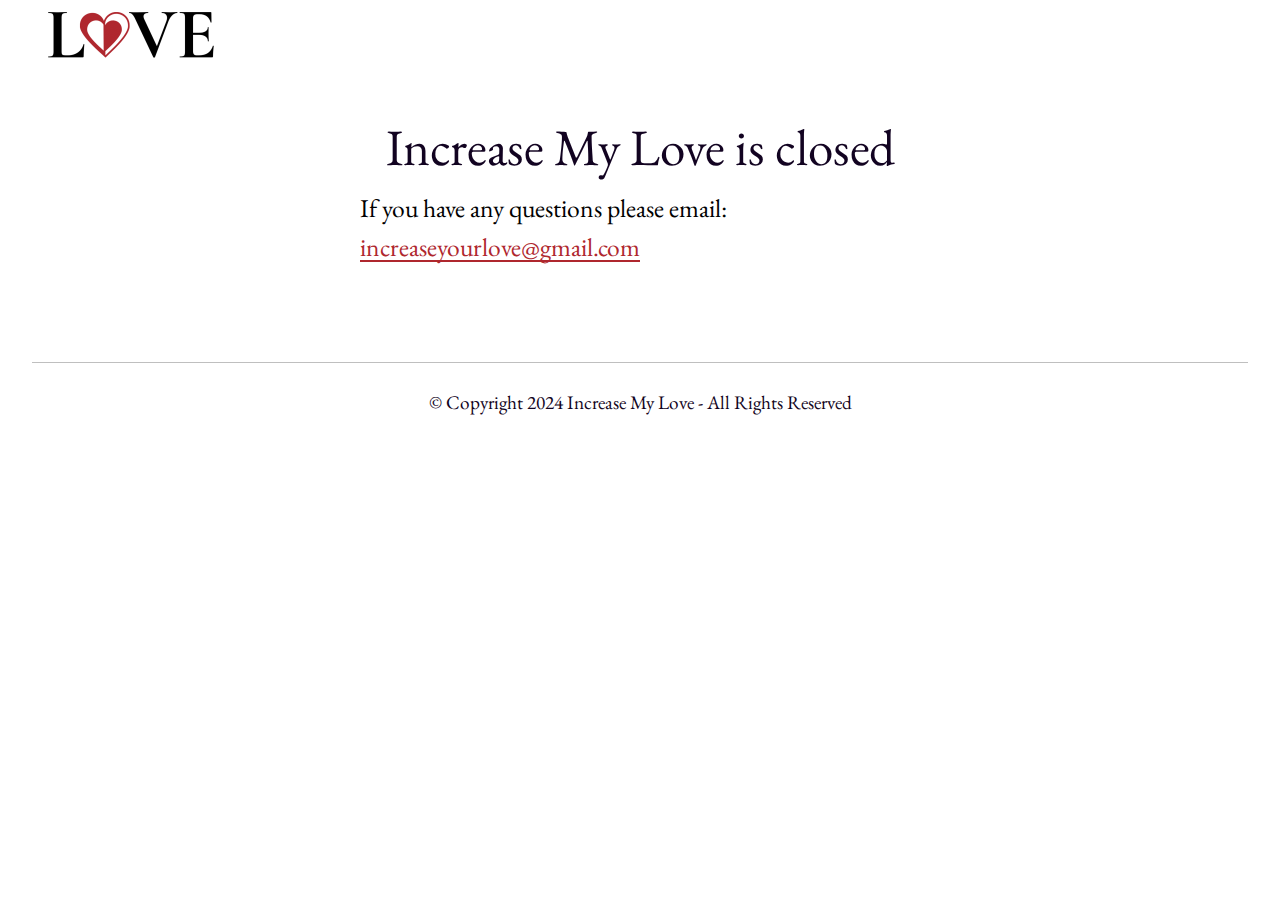
==== commit 94c6f9a5: "Update index.html" ====
--- a/index.html
+++ b/index.html
@@ -1,10 +1,10 @@
 <!DOCTYPE html>
 <html  lang="en">
 <head>
-  
+  <!-- Site made with Mobirise Website Builder v5.6.8, https://mobirise.com -->
   <meta charset="UTF-8">
   <meta http-equiv="X-UA-Compatible" content="IE=edge">
-  
+  <meta name="generator" content="Mobirise v5.6.8, mobirise.com">
   <meta name="twitter:card" content="summary_large_image"/>
   <meta name="twitter:image:src" content="assets/images/index-meta.jpg">
   <meta property="og:image" content="assets/images/index-meta.jpg">
@@ -72,8 +72,8 @@
             <div class="col-12 col-lg-6">
                 <div class="content align-center">
                     
-                    <h2 class="mbr-section-title mbr-fonts-style align-center display-2">Increase My Love is no longer sending the Love Broadcast</h2>
-                    <p class="mbr-text mbr-fonts-style mbr-light align-center display-7">We are so happy to have had you with us during this journey and we hope the Love Broadcast had a positive impact on your life.<br><br>The astrological window that was supporting the Love Broadcast has now closed. This time period was given to us all for exploring having more unconditional love, however this extra love was not supported by the collective.<br><br>Our original intention for Increase My Love was to be an ongoing support system for many years to come. We did not intend for this to end, however the people have spoken during this astrological window.<br><br>Since Increase My Love has ended, your membership agreement has also ended.<br><br>If you have any questions or comments please feel free to email us, we would love to hear from you.<br><em><br></em>With Love,<br><br>Brandon &amp; Skye<br><a href="mailto:increaseyourlove@gmail.com" class="text-primary">increaseyourlove@gmail.com</a><br></p>
+                    <h2 class="mbr-section-title mbr-fonts-style align-center display-2">Increase My Love is closed</h2>
+                    <p class="mbr-text mbr-fonts-style mbr-light align-center display-7">If you have any questions please email:<br><a href="mailto:increaseyourlove@gmail.com" class="text-primary">increaseyourlove@gmail.com</a><br></p>
                     
                 </div>
             </div>
@@ -104,7 +104,7 @@
             <div class="media-container-row">
                 <div class="col-md-12 copyright">
                     <p class="mbr-text mbr-fonts-style display-7">
-                        © Copyright 2023 Increase My Love - All Rights Reserved
+                        © Copyright 2024 Increase My Love - All Rights Reserved
                     </p>
                 </div>
             </div>
